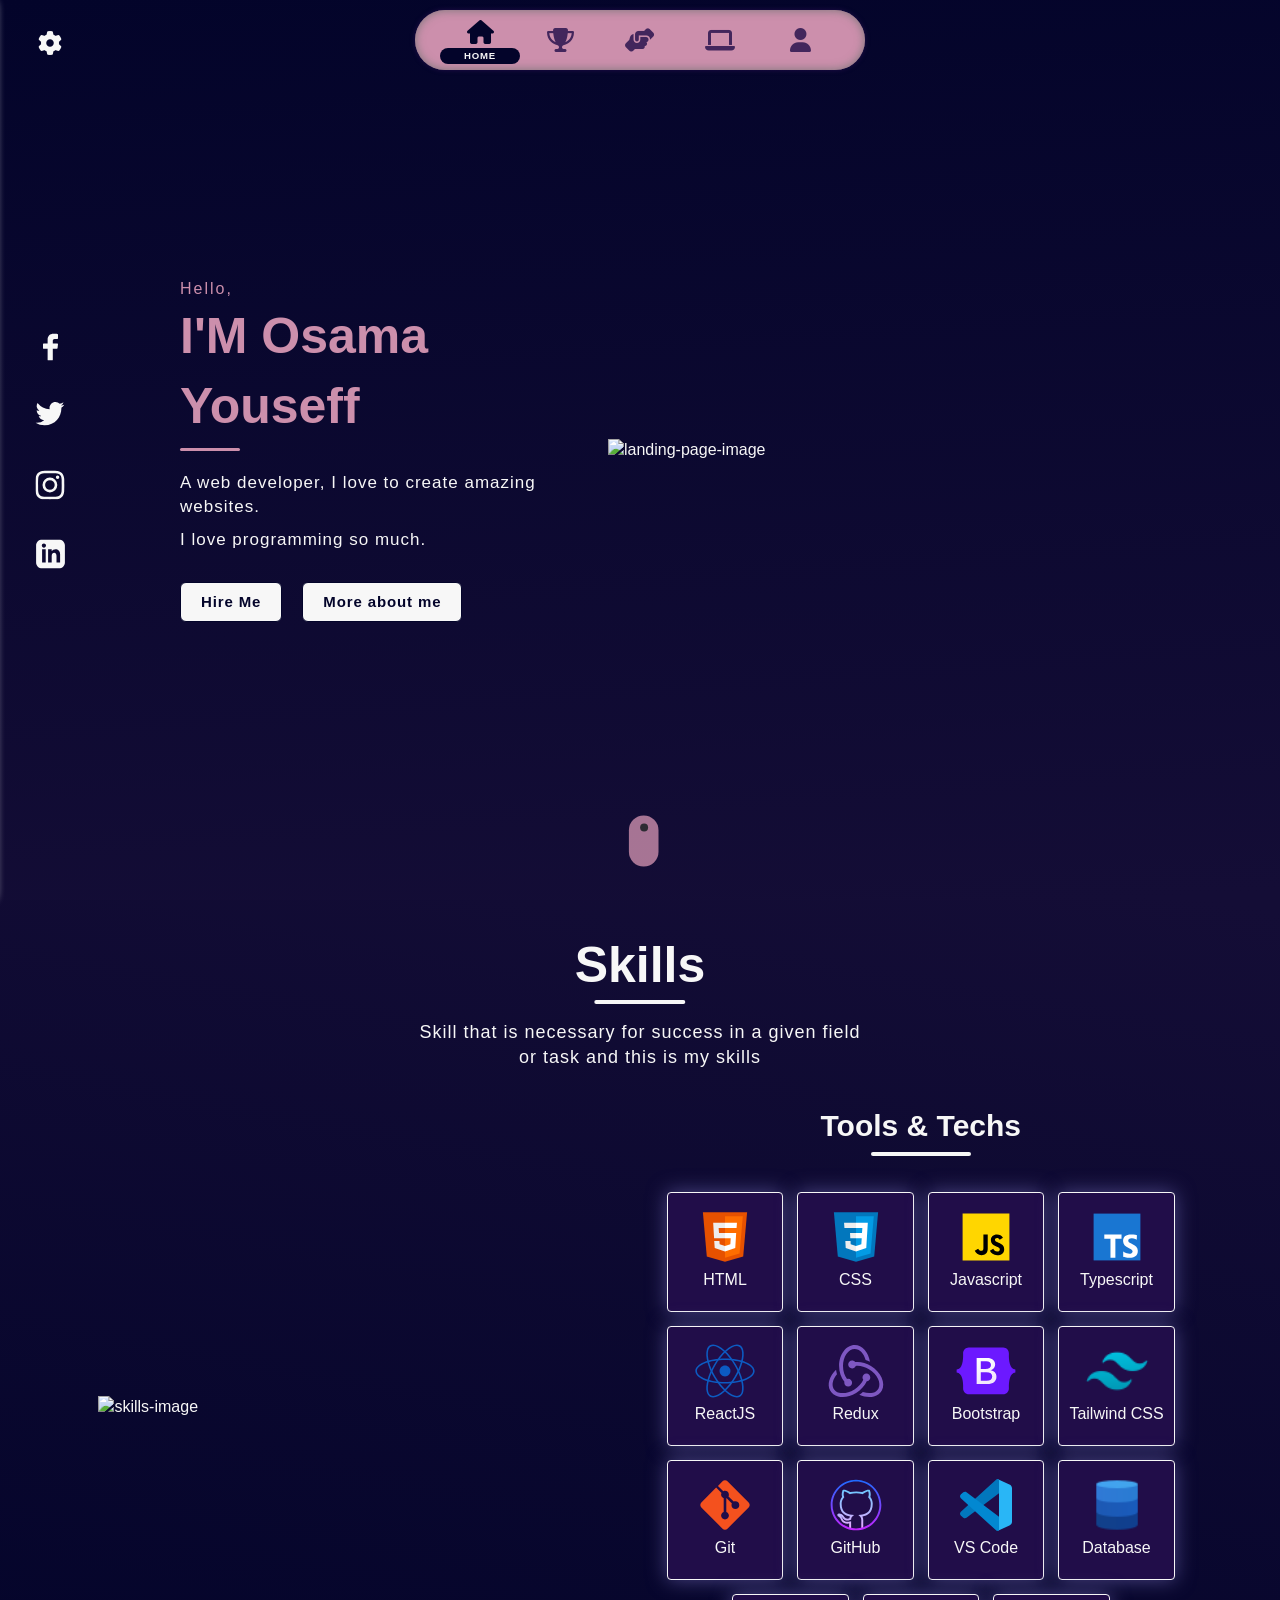
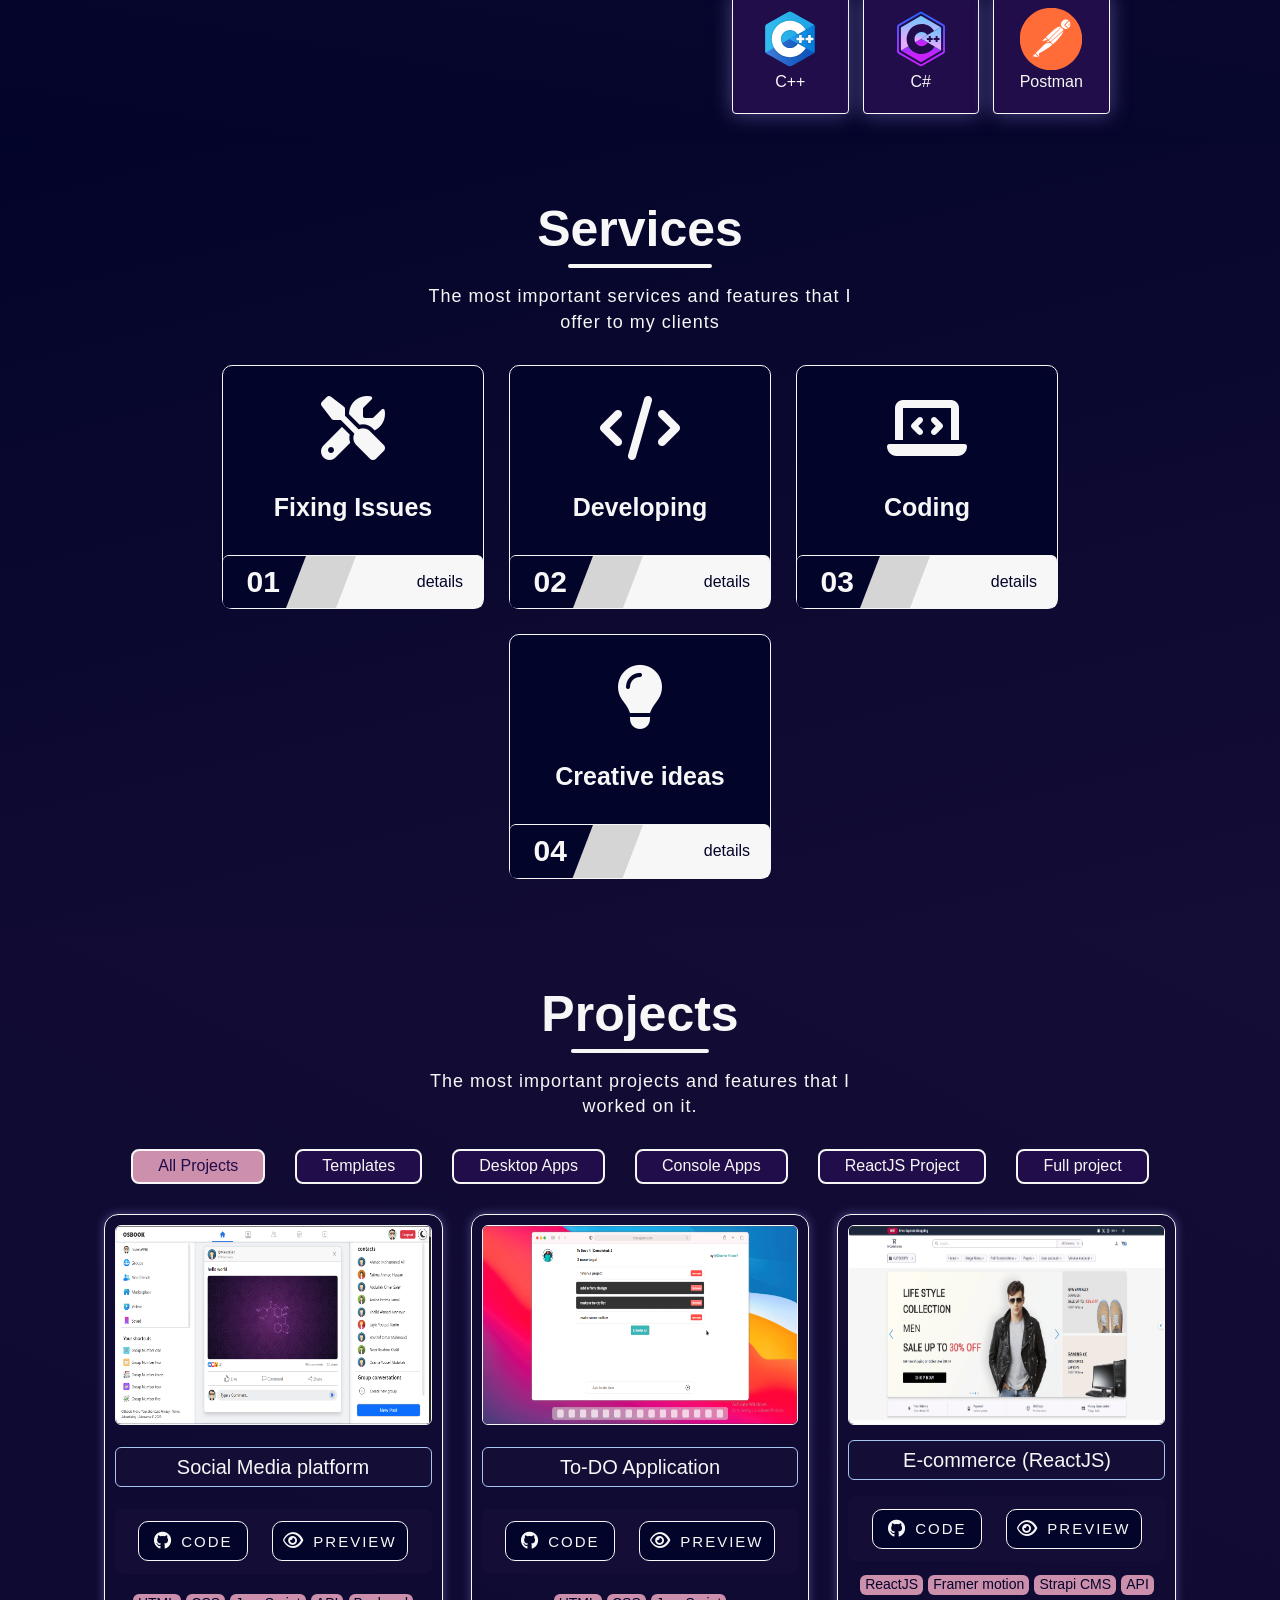
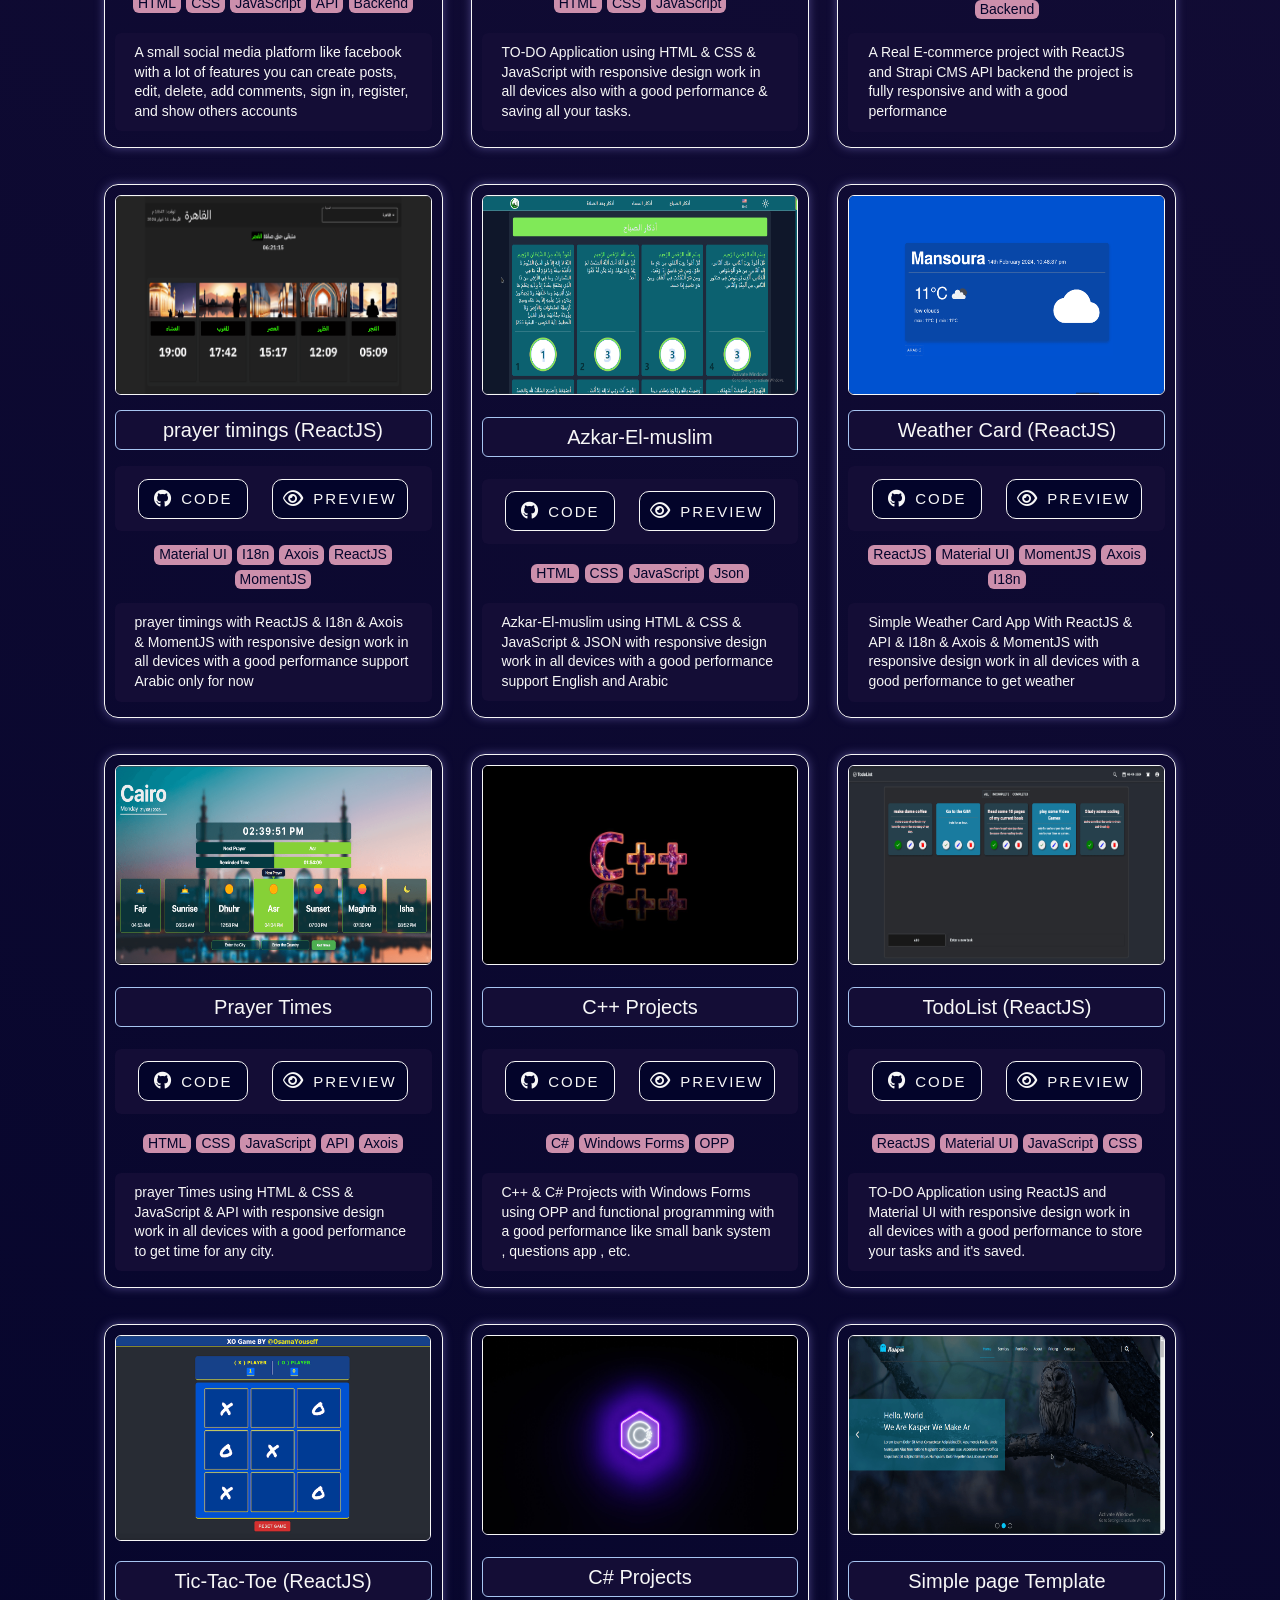
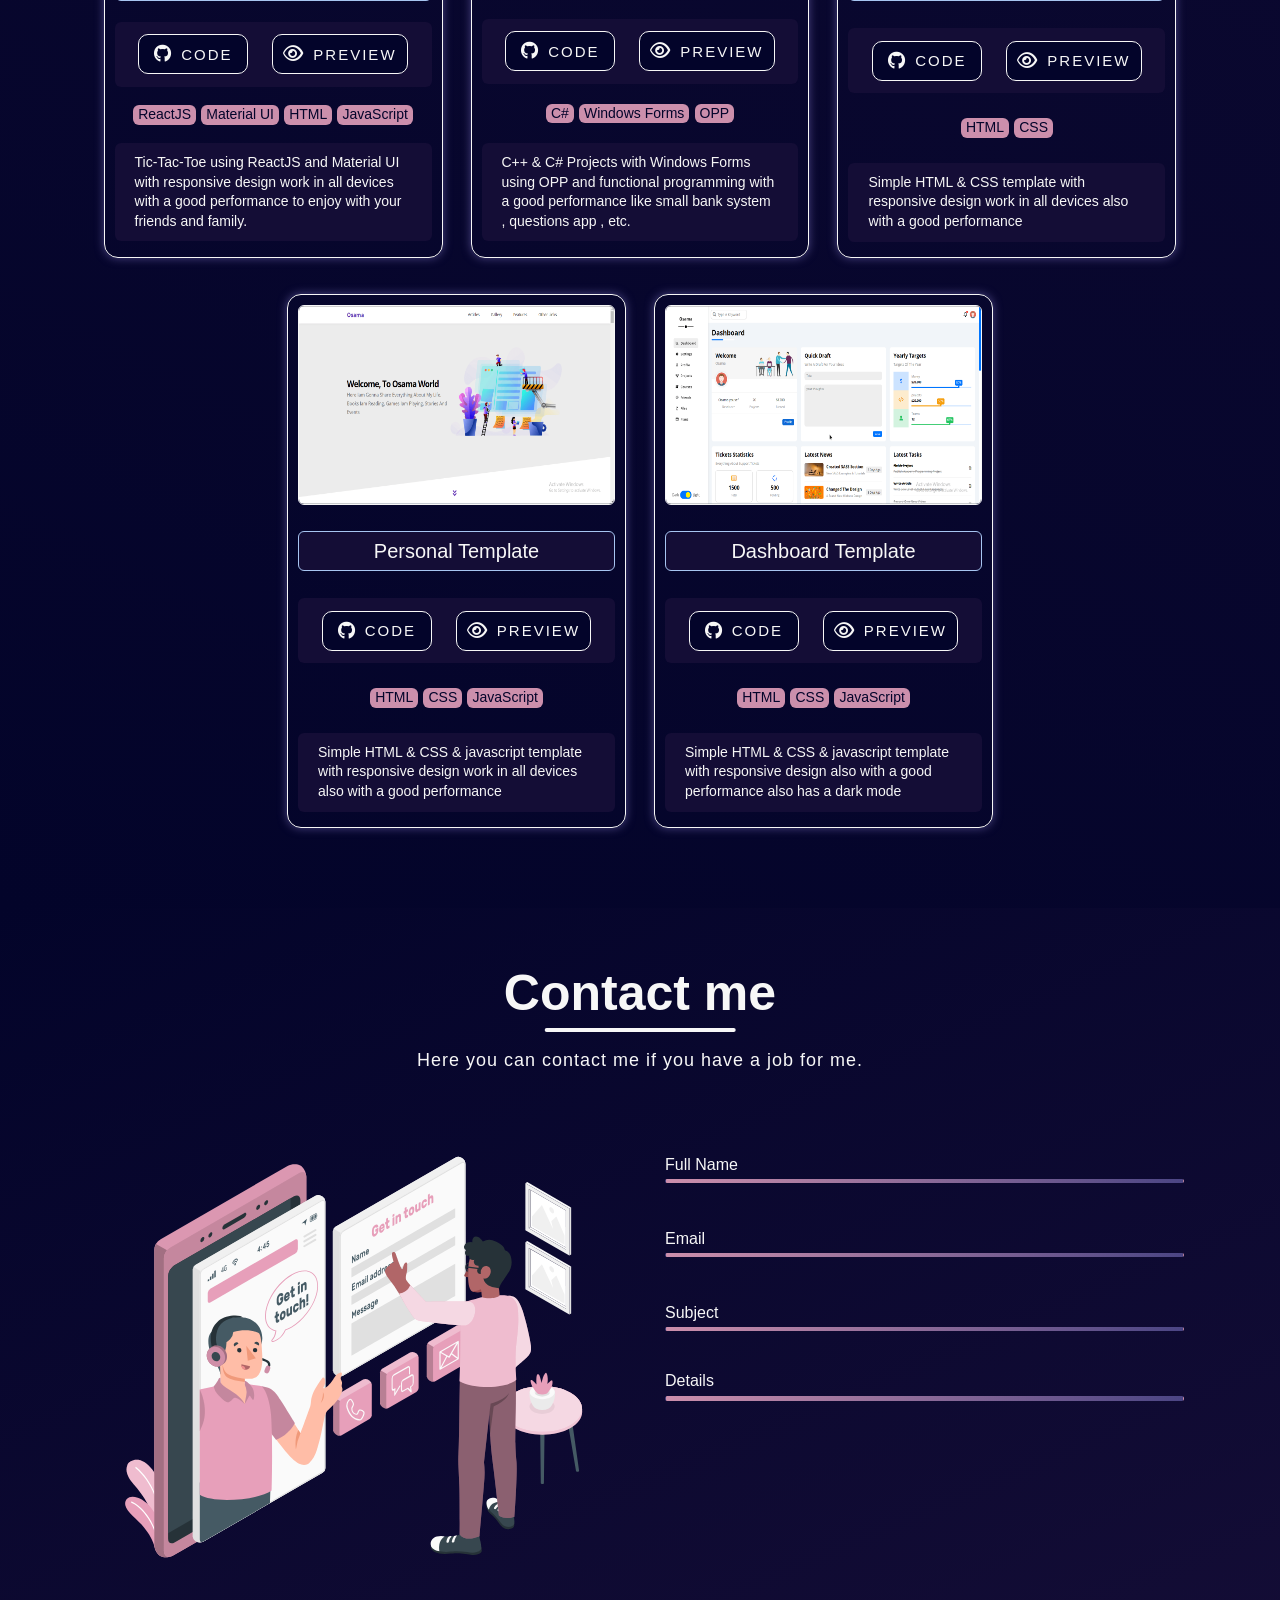
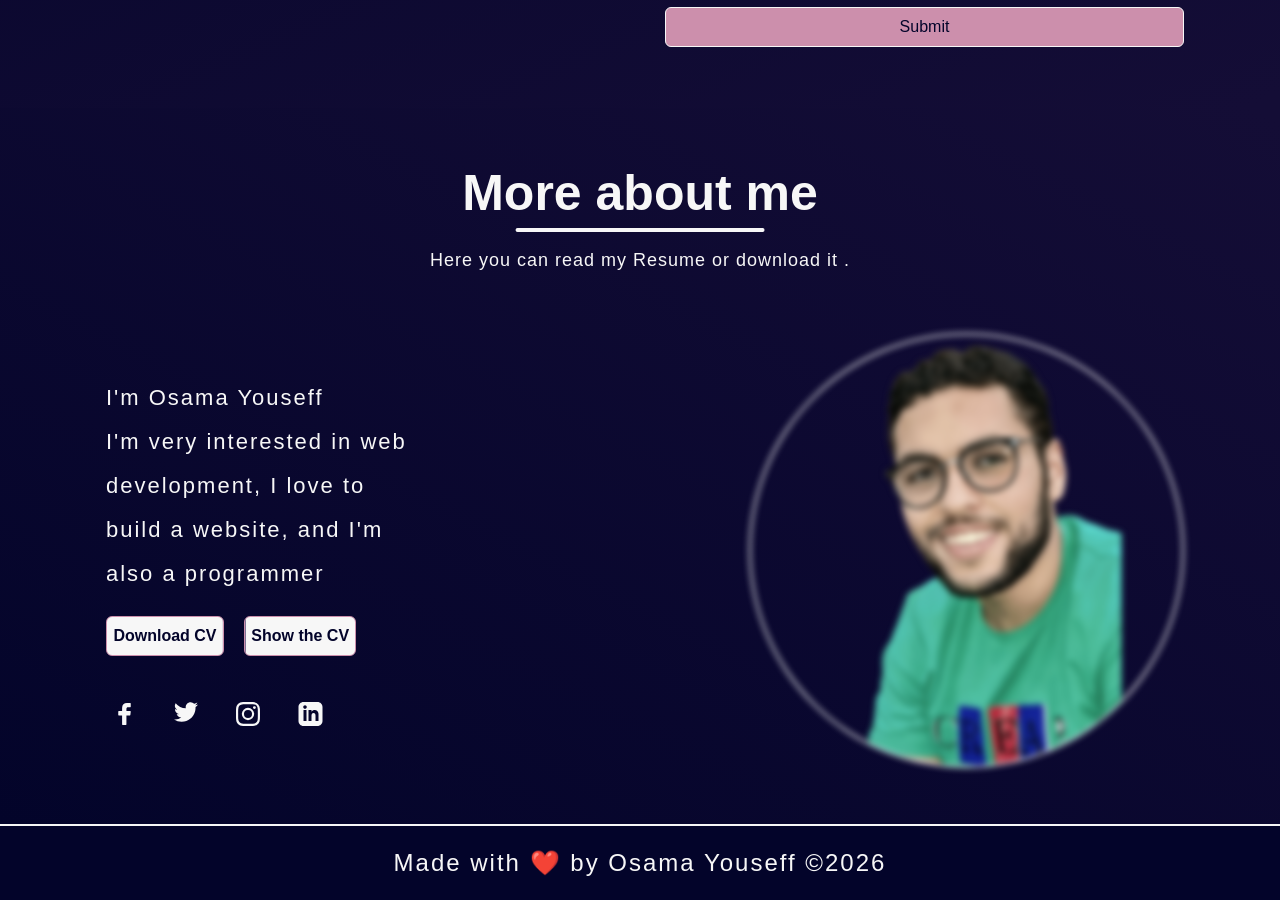
==== index.html @ 869ac26a "enhance design" ====
<!DOCTYPE html>
<html lang="en">

<head>
  <meta charset="UTF-8" />
  <meta http-equiv="X-UA-Compatible" content="IE=edge" />
  <meta name="viewport" content="width=device-width, initial-scale=1.0" />
  <meta name="description"
    content="osama yousef 's portfolio website where i share my projects and links about software development " />
  <!--  importing online modules  -->
  <!-- Google  -->
  <link rel="preconnect" href="https://fonts.googleapis.com" />
  <link rel="preconnect" href="https://fonts.gstatic.com" crossorigin />
  <link href="https://fonts.googleapis.com/css2?family=Oswald:wght@200;300;400;500;600;700&display=swap"
    rel="stylesheet" />
  <!--//  Google  //-->

  <!--  font awesome  -->
  <link rel="stylesheet" href="https://cdnjs.cloudflare.com/ajax/libs/font-awesome/6.2.1/css/all.min.css"
    integrity="sha512-MV7K8+y+gLIBoVD59lQIYicR65iaqukzvf/nwasF0nqhPay5w/9lJmVM2hMDcnK1OnMGCdVK+iQrJ7lzPJQd1w=="
    crossorigin="anonymous" referrerpolicy="no-referrer" />
  <!--//  font awesome  //-->
  <!--//  importing online modules  //-->

  <!-- logo icon  -->
  <link rel="icon" type="image/png" sizes="32x32" href="images/logo.png" />
  <!--// logo icon  //-->

  <!--  importing local modules  -->
  <link rel="stylesheet" href="css/normalize.css" />
  <link rel="stylesheet" href="css/framework.css" />
  <!-- <link rel="stylesheet" href="css/style.css" /> -->
  <link rel="stylesheet" href="css/style_minfired.css" />
  <!--// importing local modules  //-->
  <title>Osama Youseff's portfolio</title>
</head>

<body>
  <!-- landing page-sec -->
  <div class="landing-page section p-relative d-flex" id="side-bar">
    <!-- nav-sec -->
    <nav class="move ar">
      <ul>
        <li class="list active" side-bar>
          <a href="#side-bar">
            <span class="icon"><i class="fa-solid fa-house"></i></span>
            <span class="text" data-en="Home" data-ar="الرئيسية">Home</span>
          </a>
        </li>
        <li class="list" skills-sec>
          <a href="#skills-sec">
            <span class="icon"><i class="fa-solid fa-trophy"></i></span>
            <span class="text" data-en="Skills" data-ar="المهارات">Skills</span>
          </a>
        </li>
        <li class="list" Services>
          <a href="#services">
            <span class="icon"><i class="fa-solid fa-handshake-angle"></i></span>
            <span class="text" data-en="Services" data-ar="الخدمات">Services</span>
          </a>
        </li>
        <li class="list" projects-sec>
          <a href="#projects-sec">
            <span class="icon"><i class="fa-solid fa-laptop"></i></span>
            <span class="text" data-en="Projects" data-ar="المشاريع">Projects</span>
          </a>
        </li>
        <li class="list" Contact-sec>
          <a href="#Contact-sec">
            <span class="icon"><i class="fa-solid fa-user"></i></span>
            <span class="text" data-en="Contact me" data-ar="تواصل معي">Contact me</span>
          </a>
        </li>
        <div class="indicator"></div>
      </ul>
    </nav>
    <!--// nav-sec //-->
    <!-- side-bar-sec -->
    <div class="side-bar p-relative rad-10 center-flex p-10 gap-10" id="side-bar">
      <div class="social ar">
        <a class="rad-10 center-flex" target="_blank" href="https://www.facebook.com/profile.php?id=100063748914252">
          <svg xmlns="http://www.w3.org/2000/svg" viewBox="0 0 50 50" width="25" height="24">
            <path
              d="M32,11h5c0.552,0,1-0.448,1-1V3.263c0-0.524-0.403-0.96-0.925-0.997C35.484,2.153,32.376,2,30.141,2C24,2,20,5.68,20,12.368 V19h-7c-0.552,0-1,0.448-1,1v7c0,0.552,0.448,1,1,1h7v19c0,0.552,0.448,1,1,1h7c0.552,0,1-0.448,1-1V28h7.222 c0.51,0,0.938-0.383,0.994-0.89l0.778-7C38.06,19.518,37.596,19,37,19h-8v-5C29,12.343,30.343,11,32,11z" />
          </svg>
          <span data-en="FaceBook" data-ar="فيسبوك">FaceBook</span>
        </a>
        <a class="rad-10 center-flex" target="_blank" href="https://twitter.com/Osama3de">
          <svg width="25" height="24" xmlns="http://www.w3.org/2000/svg">
            <path
              d="M24 2.557a9.83 9.83 0 01-2.828.775A4.932 4.932 0 0023.337.608a9.864 9.864 0 01-3.127 1.195A4.916 4.916 0 0016.616.248c-3.179 0-5.515 2.966-4.797 6.045A13.978 13.978 0 011.671 1.149a4.93 4.93 0 001.523 6.574 4.903 4.903 0 01-2.229-.616c-.054 2.281 1.581 4.415 3.949 4.89a4.935 4.935 0 01-2.224.084 4.928 4.928 0 004.6 3.419A9.9 9.9 0 010 17.54a13.94 13.94 0 007.548 2.212c9.142 0 14.307-7.721 13.995-14.646A10.025 10.025 0 0024 2.557z"
              fill="#4C545C" fill-rule="nonzero" />
          </svg>
          <span data-en="Twitter" data-ar="تويتر">Twitter</span>
        </a>
        <a class="rad-10 center-flex" target="_blank" href="https://www.instagram.com/osamaa_youseff2/">
          <svg width="25" height="24" xmlns="http://www.w3.org/2000/svg">
            <path
              d="M12 2.163c3.204 0 3.584.012 4.85.07 3.252.148 4.771 1.691 4.919 4.919.058 1.265.069 1.645.069 4.849 0 3.205-.012 3.584-.069 4.849-.149 3.225-1.664 4.771-4.919 4.919-1.266.058-1.644.07-4.85.07-3.204 0-3.584-.012-4.849-.07-3.26-.149-4.771-1.699-4.919-4.92-.058-1.265-.07-1.644-.07-4.849 0-3.204.013-3.583.07-4.849.149-3.227 1.664-4.771 4.919-4.919 1.266-.057 1.645-.069 4.849-.069zM12 0C8.741 0 8.333.014 7.053.072 2.695.272.273 2.69.073 7.052.014 8.333 0 8.741 0 12c0 3.259.014 3.668.072 4.948.2 4.358 2.618 6.78 6.98 6.98C8.333 23.986 8.741 24 12 24c3.259 0 3.668-.014 4.948-.072 4.354-.2 6.782-2.618 6.979-6.98.059-1.28.073-1.689.073-4.948 0-3.259-.014-3.667-.072-4.947-.196-4.354-2.617-6.78-6.979-6.98C15.668.014 15.259 0 12 0zm0 5.838a6.162 6.162 0 100 12.324 6.162 6.162 0 000-12.324zM12 16a4 4 0 110-8 4 4 0 010 8zm6.406-11.845a1.44 1.44 0 100 2.881 1.44 1.44 0 000-2.881z"
              fill="#4C545C" fill-rule="nonzero" />
          </svg>
          <span data-en="Instagram" data-ar="انستجرام">Instagram</span>
        </a>
        <a class="rad-10 center-flex" target="_blank" href="https://www.linkedin.com/in/osama-youseff-5341a3224/">
          <svg xmlns="http://www.w3.org/2000/svg" width="25" height="24" viewBox="0 0 24 24">
            <path
              d="M19 0h-14c-2.761 0-5 2.239-5 5v14c0 2.761 2.239 5 5 5h14c2.762 0 5-2.239 5-5v-14c0-2.761-2.238-5-5-5zm-11 19h-3v-11h3v11zm-1.5-12.268c-.966 0-1.75-.79-1.75-1.764s.784-1.764 1.75-1.764 1.75.79 1.75 1.764-.783 1.764-1.75 1.764zm13.5 12.268h-3v-5.604c0-3.368-4-3.113-4 0v5.604h-3v-11h3v1.765c1.396-2.586 7-2.777 7 2.476v6.759z" />
          </svg>
          <span data-en="Linkedin" data-ar="لينكد إن">Linkedin</span>
        </a>
      </div>
    </div>
    <!--// side-bar-sec //-->
    <!-- content-sec -->
    <div class="content p-relative w-full">
      <!-- hi-sec -->
      <div class="hi-sec en" id="hi-sec">
        <div class="container center-flex">
          <div class="txt p-20 p0-mobile w-half">
            <p class="mt-0 fs-19" data-en="Hello," data-ar="مرحبا،">Hello,</p>
            <h1 class="p-relative mt-0 mb-20 pb-10" data-en="I'M Osama Youseff" data-ar="أنا أسامة يوسف">I'M Osama
              Youseff
            </h1>
            <h2 class="mt-0 mb-10" data-en="A web developer, I love to create amazing websites."
              data-ar="مطور ويب، أحب إنشاء مواقع ويب مذهلة.">A web developer, I love to create amazing websites.</h2>
            <h2 class="mt-0 mb-30" data-en="I love programming so much." data-ar="أحب البرمجة كثيرًا.">I love
              programming
              so much.</h2>
            <div class="btns gap-20">
              <a href="#Contact-sec">
                <button class="hero-btn rad-6 fs-17" data-en="Hire Me" data-ar="قم بتوظيفى">Hire Me</button>
              </a>
              <a href="#more-about-me">
                <button class="hero-btn rad-6 fs-17" data-en="More about me" data-ar="المزيد عني">More about
                  me</button>
              </a>
            </div>
          </div>
          <div class="img-sec land-img p-relative rad-half w-half">
            <img src="images/landing1.svg" alt="landing-page-image" />
          </div>
        </div>
      </div>
      <!--// hi-sec //-->
    </div>
    <!--// content-sec //-->
    <!-- scroll animation  -->
    <div class="scroll">
      <div class="mouse"></div>
    </div>
    <!--// scroll animation  //-->
  </div>
  <!--// landing page-sec //-->

  <!-- skills-sec -->
  <div class="skills-sec section p-relative" id="skills-sec">
    <div class="container">
      <!-- main-heading -->
      <div class="main-heading w-full txt-c">
        <h1 class="p-relative c-white w-fit mt-0 mb-20" data-en="Skills" data-ar="المهارات">Skills</h1>
        <p class="mt-0 mb-30 w-half"
          data-en="Skill that is necessary for success in a given field or task and this is my skills"
          data-ar="المهارة الضرورية للنجاح في مجال أو مهمة معينة وهذه هي مهاراتي">Skill that is necessary for success in
          a
          given field or task and this is my skills</p>
      </div>
      <!--// main-heading //-->
      <div class="skills between-flex">
        <div class="image ski-img">
          <img src="images/skills1.svg" alt="skills-image" />
        </div>
        <div class="tools">
          <div class="head">
            <h2 data-en="Tools & Techs" data-ar="الأدوات والتقنيات">Tools & Techs</h2>
          </div>
          <div class="tools-box">
            <div class="tool">
              <img src="images/html-c.svg" alt="html-logo" />
              <p>HTML</p>
            </div>
            <div class="tool">
              <img src="images/css-c.svg" alt="css-logo" />
              <p>CSS</p>
            </div>
            <div class="tool">
              <img src="images/javascript-c.svg" alt="javascript-logo" />
              <p>Javascript</p>
            </div>
            <div class="tool">
              <img src="images/typescript.svg" alt="typescript-logo" />
              <p>Typescript</p>
            </div>
            <div class="tool">
              <img src="images/reactjs.svg" alt="reactjs-logo" />
              <p>ReactJS</p>
            </div>
            <div class="tool">
              <img src="images/redux.svg" alt="redux-logo" />
              <p>Redux</p>
            </div>
            <div class="tool">
              <img src="images/bootstrap.svg" alt="bootstrap-logo" />
              <p>Bootstrap</p>
            </div>
            <div class="tool">
              <img src="images/tailwind-css-c.png" alt="tailwind-css-logo" />
              <p>Tailwind CSS</p>
            </div>
            <div class="tool">
              <img src="images/git-c.svg" alt="Git-logo" />
              <p>Git</p>
            </div>
            <div class="tool">
              <img src="images/github.svg" alt="GitHub-logo" />
              <p>GitHub</p>
            </div>
            <div class="tool">
              <img src="images/vs-code-c.svg" alt="vs-code-logo" />
              <p>VS Code</p>
            </div>
            <div class="tool">
              <img src="images/database-c.png" alt="database-logo" />
              <p>Database</p>
            </div>
            <div class="tool">
              <img src="images/cpp-c.svg" alt="cpp-logo" />
              <p>C++</p>
            </div>
            <div class="tool">
              <img src="images/cSharp-c.svg" alt="cSharp-logo" />
              <p>C#</p>
            </div>
            <div class="tool">
              <img src="images/postman-c.svg" alt="postman-logo" />
              <p>Postman</p>
            </div>
          </div>
        </div>
      </div>
    </div>
  </div>

  <!--// skills-sec //-->

  <!-- serveries-sec -->
  <div class="serveries-sec section p-relative" id="services">
    <div class="container">
      <!-- main-heading -->
      <div class="main-heading w-full txt-c">
        <h1 class="p-relative c-white w-fit mt-0 mb-20" data-en="Services" data-ar="الخدمات">Services</h1>
        <p class="mt-0 mb-30 w-half" data-en="The most important services and features that I offer to my clients"
          data-ar="أهم الخدمات والميزات التي أقدمها لعملائي">The most important services and features that I offer to my
          clients</p>
      </div>
      <!--// main-heading //-->
      <div class="services">
        <div class="box">
          <i class="fas fa-tools fa-4x"></i>
          <p data-en="Fixing Issues" data-ar="إصلاح المشاكل">Fixing Issues</p>
          <div class="more-details">
            <a href="#" data-en="details" data-ar="تفاصيل">details</a>
          </div>
        </div>
        <div class="box">
          <i class="fa-solid fa-code fa-4x"></i>
          <p data-en="Developing" data-ar="تطوير">Developing</p>
          <div class="more-details">
            <a href="#" data-en="details" data-ar="تفاصيل">details</a>
          </div>
        </div>
        <div class="box">
          <i class="fas fa-laptop-code fa-4x"></i>
          <p data-en="Coding" data-ar="برمجة">Coding</p>
          <div class="more-details">
            <a href="#" data-en="details" data-ar="تفاصيل">details</a>
          </div>
        </div>
        <div class="box">
          <i class="fa-solid fa-lightbulb fa-4x"></i>
          <p data-en="Creative ideas" data-ar="أفكار إبداعية">Creative ideas</p>
          <div class="more-details">
            <a href="#" data-en="details" data-ar="تفاصيل">details</a>
          </div>
        </div>
      </div>
    </div>
  </div>

  <!--// serveries-sec //-->

  <!-- projects-sec -->
  <div class="projects-sec section p-relative" id="projects-sec">
    <div class="container">
      <!-- main-heading -->
      <div class="main-heading w-full txt-c">
        <h1 class="p-relative c-white w-fit mt-0 mb-20" data-en="Projects" data-ar="المشاريع">Projects</h1>
        <p class="mt-0 mb-30 w-half" data-en="The most important projects and features that I worked on it."
          data-ar="أهم المشاريع والميزات التي عملت عليها.">The most important projects and features that I worked on it.
        </p>
      </div>
      <!--// main-heading //-->
      <ul class="tabs">
        <li class="active" data-cate2="all" data-cate=".all" data-en="All Projects" data-ar="جميع المشاريع"
          class="active">All
          Projects</li>
        <li data-cate2="graphics" data-cate=".Template" data-en="Templates" data-ar="قوالب">Templates</li>
        <li data-cate2="website" data-cate=".Desktop-apps" data-en="Desktop Apps" data-ar="تطبيقات سطح المكتب">Desktop
          Apps
        </li>
        <li data-cate2="website" data-cate=".Console-apps" data-en="Console Apps" data-ar="تطبيقات الكونسول">
          Console
          Apps</li>
        <li data-cate2="website" data-cate=".ReactJS-project" data-en="ReactJS Project" data-ar="مشاريع رياكت">ReactJS
          Project
        </li>
        <li data-cate2="website" data-cate=".Full-project" data-en="Full project" data-ar="مشاريع كاملة">Full project
        </li>
      </ul>

      <!--projects-->
      <div class="projects">
        <div class="card all Full-project">
          <img src="images/social-media-light.png" alt="project-img" />
          <div class="title" data-en="Social Media platform" data-ar="منصة التواصل الاجتماعي">Social Media platform
          </div>
          <div class="links">
            <a target="_blank" class="no-preview" href="https://github.com/OsamaYouseff/social_media_platform">
              <i class="fa-brands fa-github none"></i>
              <span class="none" data-en="CODE" data-ar="الكود">CODE</span>
            </a>
            <a target="_blank" class="no-preview preview"
              href="https://social-media-platform-by-osama-yousef.netlify.app/">
              <i class="fa-regular fa-eye none"></i>
              <span class="none" data-en="PREVIEW" data-ar="معاينة">PREVIEW</span>
            </a>
          </div>
          <div class="tech">
            <span style="background-color: transparent; color: white;" class="tech-word" data-en="Techs :"
              data-ar="التقنيات :">Techs :</span>
            <span>HTML</span>
            <span>CSS</span>
            <span>JavaScript</span>
            <span>API</span>
            <span>Backend</span>
          </div>
          <div class="description"
            data-en="A small social media platform like facebook with a lot of features you can create posts, edit, delete, add comments, sign in, register, and show others accounts"
            data-ar="منصة تواصل اجتماعي صغيرة مثل الفيسبوك مع العديد من الميزات يمكنك إنشاء منشورات ، تحريرها ، حذفها ، إضافة تعليقات ، تسجيل الدخول ، التسجيل ، وعرض حسابات الآخرين">
            A small social media platform like facebook with a lot of features you can create posts, edit, delete, add
            comments,
            sign in, register, and show others accounts</div>
        </div>
        <div class="card all Full-project">
          <img src="images/to-do.png" alt="project-img" />
          <div class="title" data-en="To-DO Application" data-ar="تطبيق قائمة المهام">To-DO Application</div>
          <div class="links">
            <a target="_blank" class="no-preview" href="https://github.com/OsamaYouseff/TO_DO_List">
              <i class="fa-brands fa-github none"></i>
              <span class="none" data-en="CODE" data-ar="الكود">CODE</span>
            </a>
            <a target="_blank" class="no-preview preview" href="https://osamayouseff.github.io/TO_DO_List/">
              <i class="fa-regular fa-eye none"></i>
              <span class="none" data-en="PREVIEW" data-ar="معاينة">PREVIEW</span>
            </a>
          </div>
          <div class="tech">
            <span style="background-color: transparent; color: white;" class="tech-word" data-en="Techs :"
              data-ar="التقنيات :">Techs :</span>
            <span>HTML</span>
            <span>CSS</span>
            <span>JavaScript</span>
          </div>
          <div class="description"
            data-en="TO-DO Application using HTML & CSS & JavaScript with responsive design work in all devices also with a good performance & saving all your tasks."
            data-ar="تطبيق TO-DO باستخدام HTML و CSS و JavaScript مع تصميم متجاوب يعمل على جميع الأجهزة أيضًا مع أداء جيد وحفظ جميع مهامك.">
            TO-DO Application using HTML & CSS & JavaScript with responsive design work in all devices also with a good
            performance & saving all your tasks.</div>
        </div>
        <div class="card all Full-project ReactJS-project">
          <img src="images/e-commerce-project-light.png" alt="project-img" />
          <div class="title" data-en="E-commerce (ReactJS)" data-ar="التجارة الإلكترونية (ريأكت)">E-commerce (ReactJS)
          </div>
          <div class="links">
            <a target="_blank" class="no-preview" href="https://github.com/OsamaYouseff/e-commerce-project">
              <i class="fa-brands fa-github none"></i>
              <span class="none" data-en="CODE" data-ar="الكود">CODE</span>
            </a>
            <a target="_blank" class="no-preview preview" href="https://e-commerce-project-reactjs.web.app/">
              <i class="fa-regular fa-eye none"></i>
              <span class="none" data-en="PREVIEW" data-ar="معاينة">PREVIEW</span>
            </a>
          </div>
          <div class="tech">
            <span style="background-color: transparent; color: white;" class="tech-word" data-en="Techs :"
              data-ar="التقنيات :">Techs :</span>
            <span>ReactJS</span>
            <span>Framer motion</span>
            <span>Strapi CMS</span>
            <span>API</span>
            <span>Backend</span>
          </div>
          <div class="description"
            data-en="A Real E-commerce project with ReactJS and Strapi CMS API backend the project is fully responsive and with a good performance"
            data-ar="مشروع تجارة إلكترونية حقيقي باستخدام ReactJS و Strapi CMS API كجزء خلفي المشروع مستجيب تمامًا وبأداء جيد">
            A
            Real E-commerce project with ReactJS and Strapi CMS API backend the project is fully responsive and with a
            good
            performance</div>
        </div>
        <div class="card all Full-project ReactJS-project">
          <img src="images/prayer-timings-with-reactjs.png" alt="project-img" />
          <div class="title" data-en="prayer timings (ReactJS)" data-ar="أوقات الصلاة (ريأكت)">prayer timings
            (ReactJS)</div>
          <div class="links">
            <a target="_blank" class="no-preview" href="https://github.com/OsamaYouseff/Prayer-Time-with-ReactJS">
              <i class="fa-brands fa-github none"></i>
              <span class="none" data-en="CODE" data-ar="الكود">CODE</span>
            </a>
            <a target="_blank" class="no-preview preview" href="https://prayer-time-with-reactjs.netlify.app/">
              <i class="fa-regular fa-eye none"></i>
              <span class="none" data-en="PREVIEW" data-ar="معاينة">PREVIEW</span>
            </a>
          </div>
          <div class="tech">
            <span style="background-color: transparent; color: white;" class="tech-word" data-en="Techs :"
              data-ar="التقنيات :">Techs :</span>
            <span>Material UI</span>
            <span>I18n</span>
            <span>Axois</span>
            <span>ReactJS</span>
            <!-- <span>API</span> -->
            <span>MomentJS</span>
          </div>
          <div class="description"
            data-en="prayer timings with ReactJS & I18n & Axois & MomentJS with responsive design work in all devices with a good performance support Arabic only for now"
            data-ar="أوقات الصلاة باستخدام ReactJS & I18n & Axois & MomentJS مع تصميم مستجيب يعمل على جميع الأجهزة مع أداء جيد يدعم اللغة العربية فقط حالياً">
            prayer timings with ReactJS & I18n & Axois & MomentJS with responsive design work in all devices with a good
            performance support Arabic only for now</div>
        </div>
        <div class="card all Full-project">
          <img src="images/azkar.png" alt="project-img" />
          <div class="title" data-en="Azkar-El-muslim" data-ar="أذكار المسلم">Azkar-El-muslim</div>
          <div class="links">
            <a target="_blank" class="no-preview" href="https://github.com/OsamaYouseff/Azkar-El-muslim">
              <i class="fa-brands fa-github none"></i>
              <span class="none" data-en="CODE" data-ar="الكود">CODE</span>
            </a>
            <a target="_blank" class="no-preview preview"
              href="https://osamayouseff.github.io/Azkar-El-muslim/index.html">
              <i class="fa-regular fa-eye none"></i>
              <span class="none" data-en="PREVIEW" data-ar="معاينة">PREVIEW</span>
            </a>
          </div>
          <div class="tech">
            <span style="background-color: transparent; color: white;" class="tech-word" data-en="Techs :"
              data-ar="التقنيات :">Techs :</span>
            <span>HTML</span>
            <span>CSS</span>
            <span>JavaScript</span>
            <span>Json</span>
          </div>
          <div class="description"
            data-en="Azkar-El-muslim using HTML & CSS & JavaScript & JSON with responsive design work in all devices with a good performance support English and Arabic"
            data-ar="أذكار المسلم باستخدام HTML و CSS و JavaScript و JSON مع تصميم متجاوب يعمل على جميع الأجهزة بأداء جيد ودعم اللغتين الإنجليزية والعربية">
            Azkar-El-muslim using HTML & CSS & JavaScript & JSON with responsive design work in all devices with a good
            performance support English and Arabic</div>
        </div>
        <div class="card all Full-project ReactJS-project">
          <img src="images/weather-card-with reactjs.png" alt="project-img" />
          <div class="title" data-en="Weather Card (ReactJS)" data-ar="بطاقة الطقس (ريأكت)">Weather Card (ReactJS)
          </div>
          <div class="links">
            <a target="_blank" class="no-preview" href="https://github.com/OsamaYouseff/Weather-card-with-ReactJS">
              <i class="fa-brands fa-github none"></i>
              <span class="none" data-en="CODE" data-ar="الكود">CODE</span>
            </a>
            <a target="_blank" class="no-preview preview" href="https://weather-card-with-reactjs.netlify.app/">
              <i class="fa-regular fa-eye none"></i>
              <span class="none" data-en="PREVIEW" data-ar="معاينة">PREVIEW</span>
            </a>
          </div>
          <div class="tech">
            <span style="background-color: transparent; color: white;" class="tech-word" data-en="Techs :"
              data-ar="التقنيات :">Techs :</span>
            <span>ReactJS</span>
            <span>Material UI</span>
            <span>MomentJS</span>
            <!-- <span>API</span> -->
            <span>Axois</span>
            <span>I18n</span>
          </div>
          <div class="description"
            data-en="Simple Weather Card App With ReactJS & API & I18n & Axois & MomentJS with responsive design work in all devices with a good performance to get weather"
            data-ar="تطبيق بطاقة الطقس البسيط مع رياكت جي أس واجهة برمجة تطبيقات (API) و I18n و Axois و MomentJS مع تصميم متجاوب يعمل على جميع الأجهزة بأداء جيد للحصول على الطقس">
            Simple Weather Card App With ReactJS & API & I18n & Axois & MomentJS with responsive design work in all
            devices with
            a good performance to get weather</div>
        </div>
        <div class="card all Full-project">
          <img src="images/prayer-times.png" alt="project-img" />
          <div class="title" data-en="Prayer Times" data-ar="أوقات الصلاة">Prayer Times</div>
          <div class="links">
            <a target="_blank" class="no-preview" href="https://github.com/OsamaYouseff/prayer-times">
              <i class="fa-brands fa-github none"></i>
              <span class="none" data-en="CODE" data-ar="الكود">CODE</span>
            </a>
            <a target="_blank" class="no-preview preview" href="https://osamayouseff.github.io/prayer-times/">
              <i class="fa-regular fa-eye none"></i>
              <span class="none" data-en="PREVIEW" data-ar="معاينة">PREVIEW</span>
            </a>
          </div>
          <div class="tech">
            <span style="background-color: transparent; color: white;" class="tech-word" data-en="Techs :"
              data-ar="التقنيات :">Techs :</span>
            <span>HTML</span>
            <span>CSS</span>
            <span>JavaScript</span>
            <span>API</span>
            <span>Axois</span>
          </div>
          <div class="description"
            data-en="prayer Times using HTML & CSS & JavaScript & API with responsive design work in all devices with a good performance to get time for any city."
            data-ar="أوقات الصلاة باستخدام HTML و CSS و JavaScript و API مع تصميم متجاوب يعمل على جميع الأجهزة بأداء جيد للحصول على وقت الصلاة لأي مدينة.">
            prayer Times using HTML & CSS & JavaScript & API with responsive design work in all devices with a good
            performance
            to get time for any city.
          </div>
        </div>
        <div class="card all Full-project Console-apps">
          <img src="images/CPP_projects.jpg" alt="project-img" />
          <div class="title" data-en="C++ Projects" data-ar="مشاريع C++">C++ Projects</div>
          <div class="links">
            <a target="_blank" class="no-preview" href="https://github.com/OsamaYouseff/cpp_Projects">
              <i class="fa-brands fa-github none"></i>
              <span class="none" data-en="CODE" data-ar="الكود">CODE</span>
            </a>
            <a target="_blank" class="no-preview preview" href="https://github.com/OsamaYouseff/cpp_Projects">
              <i class="fa-regular fa-eye none"></i>
              <span class="none" data-en="PREVIEW" data-ar="معاينة">PREVIEW</span>
            </a>
          </div>
          <div class="tech">
            <span style="background-color: transparent; color: white;" class="tech-word" data-en="Techs :"
              data-ar="التقنيات :">Techs :</span>
            <span>C#</span>
            <span>Windows Forms</span>
            <span>OPP</span>
          </div>
          <div class="description"
            data-en="C++ & C# Projects with Windows Forms using OPP and functional programming with a good performance like small bank system , questions app , etc."
            data-ar="مشاريع C++ و C# باستخدام Windows Forms باستخدام OPP وبرمجة وظيفية بأداء جيد مثل نظام البنك الصغير ، تطبيق الأسئلة ، إلخ.">
            C++ & C# Projects with Windows Forms using OPP and functional programming with a good performance like small
            bank
            system , questions app , etc.</div>
        </div>
        <div class="card all Full-project ReactJS-project">
          <img src="images/TodoList-by-reactjs.png" alt="project-img" />
          <div class="title" data-en="TodoList (ReactJS)" data-ar="قائمة مهام (ريأكت)">TodoList (ReactJS)</div>
          <div class="links">
            <a target="_blank" class="no-preview" href="https://github.com/OsamaYouseff/TodoList-ReactJS">
              <i class="fa-brands fa-github none"></i>
              <span class="none" data-en="CODE" data-ar="الكود">CODE</span>
            </a>
            <a target="_blank" class="no-preview preview" href="https://todo-list-app-with-reactjs.netlify.app/">
              <i class="fa-regular fa-eye none"></i>
              <span class="none" data-en="PREVIEW" data-ar="معاينة">PREVIEW</span>
            </a>
          </div>
          <div class="tech">
            <span style="background-color: transparent; color: white;" class="tech-word" data-en="Techs :"
              data-ar="التقنيات :">Techs :</span>
            <span>ReactJS</span>
            <span>Material UI</span>
            <span>JavaScript</span>
            <span>CSS</span>
          </div>
          <div class="description"
            data-en="TO-DO Application using ReactJS and Material UI with responsive design work in all devices with a good performance to store your tasks and it's saved."
            data-ar="تطبيق قائمة المهام باستخدام ReactJS و Material UI مع تصميم متجاوب يعمل على جميع الأجهزة بأداء جيد لتخزين مهامك وتم حفظها.">
            TO-DO Application using ReactJS and Material UI with responsive design work in all devices with a good
            performance
            to store your tasks and it's saved.</div>
        </div>
        <div class="card all Full-project ReactJS-project">
          <img src="images/tictactoe-with-reactjs.png" alt="project-img" />
          <div class="title" data-en="Tic-Tac-Toe (ReactJS)" data-ar="لعبة أكس وأو (ريأكت)">Tic-Tac-Toe (ReactJS)
          </div>
          <div class="links">
            <a target="_blank" class="no-preview" href="https://github.com/OsamaYouseff/Tic-Tac-Toe-Game-with-ReactJS">
              <i class="fa-brands fa-github none"></i>
              <span class="none" data-en="CODE" data-ar="الكود">CODE</span>
            </a>
            <a target="_blank" class="no-preview preview" href="https://tic-tac-toe-with-reactjs-reducer.netlify.app/">
              <i class="fa-regular fa-eye none"></i>
              <span class="none" data-en="PREVIEW" data-ar="معاينة">PREVIEW</span>
            </a>
          </div>
          <div class="tech">
            <span style="background-color: transparent; color: white;" class="tech-word" data-en="Techs :"
              data-ar="التقنيات :">Techs :</span>
            <span>ReactJS</span>
            <span>Material UI</span>
            <span>HTML</span>
            <span>JavaScript</span>
          </div>
          <div class="description"
            data-en="Tic-Tac-Toe using ReactJS and Material UI with responsive design work in all devices with a good performance to enjoy with your friends and family."
            data-ar="لعبة أكس وأو باستخدام ReactJS و Material UI مع تصميم متجاوب يعمل على جميع الأجهزة بأداء جيد للاستمتاع مع أصدقائك وعائلتك.">
            Tic-Tac-Toe using ReactJS and Material UI with responsive design work in all devices with a good performance
            to
            enjoy with your friends and family.</div>
        </div>
        <div class="card all Full-project Desktop-apps">
          <img src="images/cSharp_projects.jpg" alt="project-img" />
          <div class="title" data-en="C# Projects" data-ar="مشاريع سي شارب">C# Projects</div>
          <div class="links">
            <a target="_blank" class="no-preview" href="https://github.com/OsamaYouseff/C_Sharp_Projects">
              <i class="fa-brands fa-github none"></i>
              <span class="none" data-en="CODE" data-ar="الكود">CODE</span>
            </a>
            <a target="_blank" class="no-preview preview" href="https://github.com/OsamaYouseff/C_Sharp_Projects">
              <i class="fa-regular fa-eye none"></i>
              <span class="none" data-en="PREVIEW" data-ar="معاينة">PREVIEW</span>
            </a>
          </div>
          <div class="tech">
            <span style="background-color: transparent; color: white;" class="tech-word" data-en="Techs :"
              data-ar="التقنيات :">Techs :</span>
            <span>C#</span>
            <span>Windows Forms</span>
            <span>OPP</span>
          </div>
          <div class="description"
            data-en="C++ & C# Projects with Windows Forms using OPP and functional programming with a good performance like small bank system , questions app , etc."
            data-ar="مشاريع C++ و C# باستخدام Windows Forms باستخدام OPP وبرمجة وظيفية بأداء جيد مثل نظام البنك الصغير ، تطبيق الأسئلة ، إلخ.">
            C++ & C# Projects with Windows Forms using OPP and functional programming with a good performance like small
            bank
            system , questions app , etc.</div>
        </div>
        <div class="card all Template">
          <img src="images/template-2.png" alt="project-img" />
          <div class="title" data-en="Simple page Template" data-ar="قالب لصفحة بسيطة">Simple page Template</div>
          <div class="links">
            <a target="_blank" class="no-preview" href="https://github.com/OsamaYouseff/second-template">
              <i class="fa-brands fa-github"></i>
              <span data-en="CODE" data-ar="الكود">CODE</span>
            </a>
            <a target="_blank" class="no-preview preview" href="https://osamayouseff.github.io/second-template/">
              <i class="fa-regular fa-eye none"></i>
              <span class="none" data-en="PREVIEW" data-ar="معاينة">PREVIEW</span>
            </a>
          </div>
          <div class="tech">
            <span style="background-color: transparent; color: white;" class="tech-word" data-en="Techs :"
              data-ar="التقنيات :">Techs :</span>
            <span>HTML</span>
            <span>CSS</span>
          </div>
          <div class="description"
            data-en="Simple HTML & CSS template with responsive design work in all devices also with a good performance"
            data-ar="قالب بسيط من HTML و CSS مع تصميم متجاوب يعمل على جميع الأجهزة بأداء جيد أيضًا">Simple HTML & CSS
            template
            with responsive design work in all devices also with a good performance</div>
        </div>
        <div class="card all Template">
          <img src="images/template-3.png" alt="project-img" />
          <div class="title" data-en="Personal Template" data-ar="قالب لملف شخصى ">Personal Template</div>
          <div class="links">
            <a target="_blank" class="no-preview" href="https://github.com/OsamaYouseff/third-template">
              <i class="fa-brands fa-github none"></i>
              <span class="none" data-en="CODE" data-ar="الكود">CODE</span>
            </a>
            <a target="_blank" class="no-preview preview" href="https://osamayouseff.github.io/third-template/">
              <i class="fa-regular fa-eye none"></i>
              <span class="none" data-en="PREVIEW" data-ar="معاينة">PREVIEW</span>
            </a>
          </div>
          <div class="tech">
            <span style="background-color: transparent; color: white;" class="tech-word" data-en="Techs :"
              data-ar="التقنيات :">Techs :</span>
            <span>HTML</span>
            <span>CSS</span>
            <span>JavaScript</span>
          </div>
          <div class="description"
            data-en="Simple HTML & CSS & javascript template with responsive design work in all devices also with a good performance"
            data-ar="قالب بسيط من HTML و CSS و javascript مع تصميم متجاوب يعمل على جميع الأجهزة بأداء جيد أيضًا">Simple
            HTML &
            CSS & javascript template with responsive design work in all devices also with a good performance</div>
        </div>
        <div class="card all Template">
          <img src="images/template-4.png" alt="project-img" />
          <div class="title" data-en="Dashboard Template" data-ar="قالب لوحة التحكم">Dashboard Template</div>
          <div class="links">
            <a target="_blank" class="no-preview" href="https://github.com/OsamaYouseff/Fourth-template">
              <i class="fa-brands fa-github none"></i>
              <span class="none" data-en="CODE" data-ar="الكود">CODE</span>
            </a>
            <a target="_blank" class="no-preview preview" href="https://osamayouseff.github.io/Fourth-template/">
              <i class="fa-regular fa-eye none"></i>
              <span class="none" data-en="PREVIEW" data-ar="معاينة">PREVIEW</span>
            </a>
          </div>
          <div class="tech">
            <span style="background-color: transparent; color: white;" class="tech-word" data-en="Techs :"
              data-ar="التقنيات :">Techs :</span>
            <span>HTML</span>
            <span>CSS</span>
            <span>JavaScript</span>
          </div>
          <div class="description"
            data-en="Simple HTML & CSS & javascript template with responsive design also with a good performance also has a dark mode"
            data-ar="قالب بسيط من HTML و CSS و javascript مع تصميم متجاوب بأداء جيد ويحتوي أيضًا على وضع الظلام">Simple
            HTML &
            CSS & javascript template with responsive design also with a good performance also has a dark mode</div>
        </div>
      </div>
      <!--//projects //-->
    </div>
  </div>
  <!--// projects-sec //-->

  <!-- Contact me-sec -->
  <div class="Contact-sec section p-relative " id="Contact-sec">
    <div class="container">
      <!--main-heading-->
      <div class="main-heading w-full txt-c">
        <h1 class="p-relative c-white w-fit mt-0 mb-20" data-en="Contact me" data-ar="اتصل بي">اتصل بي</h1>
        <p class="mt-0 mb-30 w-half" data-en="Here you can contact me if you have a job for me."
          data-ar="هنا يمكنك الاتصال بي إذا كان لديك عمل لي.">هنا يمكنك الاتصال بي إذا كان لديك عمل لي.</p>
      </div>
      <!--// main-heading //-->
      <!-- contact -->
      <div class="contact between-flex">
        <div class="icon con-img">
          <img src="images/contact1.svg" alt="contact-image" />
        </div>
        <form action="https://formspree.io/f/mbjvgppg" method="POST" id="contact">
          <div class="box">
            <label for="name" data-en="name" data-ar="الاسم">الاسم</label>
            <input type="text" aria-labelledby="name" id="name" name="name" required="true" />
            <span data-en="Full Name" data-ar="الاسم الكامل">Full Name</span>
            <i></i>
          </div>
          <div class="box">
            <label for="email" data-en="email" data-ar="البريدالإلكتروني">البريد الإلكتروني</label>
            <input type="email" aria-labelledby="email" id="email" name="email" required="true" />
            <span data-en="Email" data-ar="البريدالإلكتروني">Full Name</span>
            <i></i>
          </div>
          <div class="box">
            <label for="subject" data-en="subject" data-ar="الموضوع">الموضوع</label>
            <input type="text" aria-labelledby="subject" id="subject" name="subject" required="true" />
            <span data-en="Subject" data-ar="الموضوع">Subject</span>
            <i></i>
          </div>
          <div class="box" style="margin-top: 30px">
            <!-- <txe type="text" required="true" /> -->
            <label for="details" data-en="details" data-ar="التفاصيل">التفاصيل</label>
            <textarea name="details" id="details" aria-labelledby="details" required="true"></textarea>
            <span data-en="Details" data-ar="التفاصيل">Details</span>
            <i></i>
          </div>
          <!-- <div class="box">
              <input type="button" value="Submit" required="true" />
            </div> -->
          <button class="submit-btn disabled" aria-label="submit" type="submit" data-en="Submit"
            data-ar="إرسال">إرسال</button>
        </form>
      </div>
      <!--// contact //-->
    </div>
  </div>

  <!--// Contact me-sec //-->

  <!-- CV-sec -->
  <div class="my-CV section p-relative ar" id="Contact-sec">
    <div class="container" id="more-about-me">
      <!--main-heading-->
      <div class="main-heading w-full txt-c">
        <h1 class="p-relative c-white w-fit mt-0 mb-20" data-en="More about me" data-ar="المزيد عني">المزيد عني</h1>
        <p class="mt-0 mb-30 w-half" data-en="Here you can read my Resume or download it ."
          data-ar="هنا يمكنك قراءة سيرتي الذاتية أو تحميلها.">هنا يمكنك قراءة سيرتي الذاتية أو تحميلها.</p>
      </div>

      <!--main-heading-->
      <!-- content of section -->
      <div class="content between-flex">
        <div class="resume">
          <div class="more-info">
            <p data-en="I'm Osama Youseff" data-ar="أنا أسامة يوسف">I'm Osama Youseff</p>
            <p data-en=" I'm very interested in web development, I love to build a website, and I'm also a programmer"
              data-ar="أنا مهتم جداً بتطوير الويب، أحب بناء المواقع، وأنا أيضاً مبرمج">أنا مهتم جداً بتطوير الويب، أحب
              بناء
              المواقع، وأنا أيضاً مبرمج</p>
          </div>

          <div class="btns">
            <a class="btn" href="https://drive.google.com/uc?export=download&id=1I9Sdg56IfJLblfg_hrMPHAHE4rerDbNE"
              data-en="Download CV" data-ar="تحميل السيرة الذاتية">تحميل السيرة الذاتية</a>
            <a class="btn" href="https://1drv.ms/b/s!Ar7mAkQbzgr5glJ4KF6miKh_-YS9?e=Bb62Tx" target="_blank"
              data-en="Show the CV" data-ar="عرض السيرة الذاتية">عرض السيرة الذاتية</a>
          </div>

          <div class="social-media center-flex">
            <a id="FACEBOOK" aria-label="my facebook profile link" class="rad-10 center-flex" target="_blank"
              href="https://www.facebook.com/profile.php?id=100063748914252">
              <svg xmlns="http://www.w3.org/2000/svg" viewBox="0 0 50 50" width="25 " height="24">
                <path
                  d="M32,11h5c0.552,0,1-0.448,1-1V3.263c0-0.524-0.403-0.96-0.925-0.997C35.484,2.153,32.376,2,30.141,2C24,2,20,5.68,20,12.368 V19h-7c-0.552,0-1,0.448-1,1v7c0,0.552,0.448,1,1,1h7v19c0,0.552,0.448,1,1,1h7c0.552,0,1-0.448,1-1V28h7.222 c0.51,0,0.938-0.383,0.994-0.89l0.778-7C38.06,19.518,37.596,19,37,19h-8v-5C29,12.343,30.343,11,32,11z" />
              </svg>
            </a>
            <a id="TWITTER" aria-label="my twitter profile link" class="rad-10 center-flex" target="_blank"
              href="https://twitter.com/Osama3de"><svg width="25" height="24" xmlns="http://www.w3.org/2000/svg">
                <path
                  d="M24 2.557a9.83 9.83 0 01-2.828.775A4.932 4.932 0 0023.337.608a9.864 9.864 0 01-3.127 1.195A4.916 4.916 0 0016.616.248c-3.179 0-5.515 2.966-4.797 6.045A13.978 13.978 0 011.671 1.149a4.93 4.93 0 001.523 6.574 4.903 4.903 0 01-2.229-.616c-.054 2.281 1.581 4.415 3.949 4.89a4.935 4.935 0 01-2.224.084 4.928 4.928 0 004.6 3.419A9.9 9.9 0 010 17.54a13.94 13.94 0 007.548 2.212c9.142 0 14.307-7.721 13.995-14.646A10.025 10.025 0 0024 2.557z"
                  fill="#4C545C" fill-rule="nonzero" />
              </svg>
            </a>
            <a id="INSTAGRAM" aria-label="my instagram profile link" class="rad-10 center-flex" target="_blank"
              href="https://www.instagram.com/osamaa_youseff2/"><svg width="25" height="24"
                xmlns="http://www.w3.org/2000/svg">
                <path
                  d="M12 2.163c3.204 0 3.584.012 4.85.07 3.252.148 4.771 1.691 4.919 4.919.058 1.265.069 1.645.069 4.849 0 3.205-.012 3.584-.069 4.849-.149 3.225-1.664 4.771-4.919 4.919-1.266.058-1.644.07-4.85.07-3.204 0-3.584-.012-4.849-.07-3.26-.149-4.771-1.699-4.919-4.92-.058-1.265-.07-1.644-.07-4.849 0-3.204.013-3.583.07-4.849.149-3.227 1.664-4.771 4.919-4.919 1.266-.057 1.645-.069 4.849-.069zM12 0C8.741 0 8.333.014 7.053.072 2.695.272.273 2.69.073 7.052.014 8.333 0 8.741 0 12c0 3.259.014 3.668.072 4.948.2 4.358 2.618 6.78 6.98 6.98C8.333 23.986 8.741 24 12 24c3.259 0 3.668-.014 4.948-.072 4.354-.2 6.782-2.618 6.979-6.98.059-1.28.073-1.689.073-4.948 0-3.259-.014-3.667-.072-4.947-.196-4.354-2.617-6.78-6.979-6.98C15.668.014 15.259 0 12 0zm0 5.838a6.162 6.162 0 100 12.324 6.162 6.162 0 000-12.324zM12 16a4 4 0 110-8 4 4 0 010 8zm6.406-11.845a1.44 1.44 0 100 2.881 1.44 1.44 0 000-2.881z"
                  fill="#4C545C" fill-rule="nonzero" />
              </svg>
            </a>
            <a id="LINKEDIN" aria-label="my linkedin profile link" class="rad-10 center-flex" target="_blank"
              href="https://www.linkedin.com/in/osama-youseff-5341a3224/">
              <svg xmlns="http://www.w3.org/2000/svg" width="25" height="24" viewBox="0 0 24 24">
                <path
                  d="M19 0h-14c-2.761 0-5 2.239-5 5v14c0 2.761 2.239 5 5 5h14c2.762 0 5-2.239 5-5v-14c0-2.761-2.238-5-5-5zm-11 19h-3v-11h3v11zm-1.5-12.268c-.966 0-1.75-.79-1.75-1.764s.784-1.764 1.75-1.764 1.75.79 1.75 1.764-.783 1.764-1.75 1.764zm13.5 12.268h-3v-5.604c0-3.368-4-3.113-4 0v5.604h-3v-11h3v1.765c1.396-2.586 7-2.777 7 2.476v6.759z" />
              </svg>
            </a>
          </div>
        </div>
        <div class="img-sec p-relative rad-half w-half">
          <img class="rad-half" src="images/character.png" alt="character" />
        </div>
      </div>
      <!-- content of section -->
    </div>
  </div>
  <!--// CV-sec //-->

  <!-- footer -->
  <footer class="center-flex" id="Contact-sec">
    <p data-en="Made with ❤️ by Osama Youseff ©" data-ar="صُنع بِ❤️ بواسطة أسامة يوسف ©">Made with ❤️ by Osama Youseff
    </p>
    <span id="year">© 2024</span>
  </footer>

  <!--// footer //-->

  <!-- top_button -->
  <span class="top_button">
    <i class="fa-solid fa-arrow-up"></i>
  </span>
  <!--// top_button //-->

  <!-- setting sec -->
  <div class="setting-sec">
    <i class="setting-icon hide-sec fa-solid fa-gear fa-xl"></i>
    <!-- <span class=""> -->
    <!-- </span> -->
    <!-- <i class="fa-solid fa-x fa-xl" style="color: #03042a;"></i> -->
    <div class="theme-sec">
      <div class="between-flex">
        <i class="fa-solid fa-play"></i>
        <p data-en="choice the theme" data-ar="اخترالثيم"> choice the theme</p>
      </div>

      <div class="themes">
        <div class="theme1 theme colorful-theme active">
          <span></span>
          <p data-en="colorful" data-ar="ملون">colorful</p>
        </div>
        <div class="theme2 theme dark-theme">
          <span> </span>
          <p data-en="Dark" data-ar="داكن">Dark</p>
        </div>
        <div class="theme3 theme light-theme">
          <span> </span>
          <p data-en="light" data-ar="فاتح">light</p>
        </div>
      </div>
    </div>

    <div class="languages-sec">
      <div class="between-flex">
        <i class="fa-solid fa-play"></i>
        <p data-en="choice the Language" data-ar="اختر اللغة"> choice the Language</p>
      </div>
      <div>
        <div class="language-sec">
          <div class="tabs">
            <input onclick="changeLanguageForElements('ar')" value="AR" name="fav_language" id="ar" type="radio"
              class="input" />
            <label for="ar" class="label" data-en="AR" data-ar="العربية">AR</label>
            <input onclick="changeLanguageForElements('en')" value="EN" name="fav_language" id="en" type="radio"
              class="input" />
            <label for="en" class="label" data-en="EN" data-ar="إنجليزي">ENG</label>
          </div>
        </div>

      </div>
    </div>

  </div>
  <!--// setting sec //-->

  <!-- JavaScript files -->
  <script type="module" src="https://unpkg.com/ionicons@7.1.0/dist/ionicons/ionicons.esm.js"></script>
  <script nomodule src="https://unpkg.com/ionicons@7.1.0/dist/ionicons/ionicons.js"></script>
  <!-- <script src="js/main.js"></script> -->
  <script src="js/main-minified.js"></script>
  <!--// JavaScript files //-->
</body>

</html>
---- css/framework.css ----
/* variables */
:root {
  --blue-color: #0075ff;
  --blue-alt-color: #0d69d5;
  --orange-color: #f59e0b;
  --green-color: #22c55e;
  --red-color: #f44336;
  --grey-color: #888;
  --master-color: #150d37;
  --second-color: #629df7;
  --third-color: #cc91ae;
  --fourth-color: #4b4584;
  --fifth-color: #210d49;
}
/* variables */

/* start box */
/* flex */
.d-flex {
  display: flex;
}
.align-center {
  align-items: center;
}
.space-between {
  justify-content: space-between;
}
.f-wrap {
  flex-wrap: wrap;
}
/* grid */
.d-grid {
  display: grid;
}
.gap-0 {
  gap: 0rem;
}
.gap-10 {
  gap: 0.625rem;
}
.gap-20 {
  gap: 1.25rem;
}
.gap-25 {
  gap: 1.5625rem;
}
.gap-30 {
  gap: 1.875rem;
}
.gap-35 {
  gap: 35px;
}
/* end box */

/* start display */
.d-block {
  display: block;
}
@media (max-width: 47.9375rem) {
  .block-mobile {
    display: block;
  }
}
/* end display */

/* start width */
.w-half {
  width: 50%;
}
.w-full {
  width: 100%;
}
@media (max-width: 47.9375rem) {
  .w-full-mobile {
    width: 100%;
  }
}

.w-fit {
  width: fit-content;
}
/* end width */
/* start height */
.h-full {
  height: 100%;
}
/* end height */

/* start text */
.txt-c {
  text-align: center;
}
@media (max-width: 47.9375rem) {
  .txt-c-mobile {
    text-align: center;
  }
}
@media (max-width: 61.9375rem) {
  .txt-c-tab {
    text-align: center;
  }
}
/* end text */

/* start coloring */
/* bg color */
.bg-white {
  background-color: white;
}
.bg-eee {
  background-color: #eee;
}

.bg-grey {
  background-color: var(--grey-color);
}
.bg-blue {
  background-color: var(--blue-color);
}
.bg-blue-alt {
  background-color: var(--blue-alt-color);
}
.bg-orange {
  background-color: var(--orange-color);
}
.bg-green {
  background-color: var(--green-color);
}
.bg-red {
  background-color: var(--red-color);
}

/* font color */

.c-white {
  color: white;
}
.c-black {
  color: black;
}
.c-grey {
  color: var(--grey-color);
}
.c-blue {
  color: var(--blue-color);
}
.c-blue-alt {
  color: var(--blue-alt-color);
}
.c-orange {
  color: var(--orange-color);
}
.c-green {
  color: var(--green-color);
}
.c-red {
  color: var(--red-color);
}
/* end coloring */

/* start position */
.p-relative {
  position: relative;
}
.p-absolute {
  position: absolute;
}
/* end position */

/* start padding */
/* reset padding */

@media (max-width: 767px) {
  .p0-mobile {
    padding: 0 !important;
  }
}
/* reset padding */

.p-10 {
  padding: 0.625rem;
}
.pt-10 {
  padding-top: 0.625rem;
}
.pr-10 {
  padding-right: 0.625rem;
}
.pb-10 {
  padding-bottom: 0.625rem;
}
.pl-10 {
  padding-left: 0.625rem;
}
/* .9375rem */
.p-15 {
  padding: 0.9375rem;
}
.pt-15 {
  padding-top: 0.9375rem;
}
.pr-15 {
  padding-right: 0.9375rem;
}
.pb-15 {
  padding-bottom: 0.9375rem;
}
.pl-15 {
  padding-left: 0.9375rem;
}

/* 1.25rem */

.p-20 {
  padding: 1.25rem;
}
.pt-20 {
  padding-top: 1.25rem;
}
.pr-20 {
  padding-right: 1.25rem;
}
.pb-20 {
  padding-bottom: 1.25rem;
}
.pl-20 {
  padding-left: 1.25rem;
}
/* end padding */

/* start margin */
.m-a {
  margin: auto;
}
/* 0rem */
@media (max-width: 767px) {
  .mobile-m0 {
    margin: 0 !important;
  }
}
@media (max-width: 991px) {
  .tab-m0 {
    margin: 0 !important;
  }
}
.m-0 {
  margin: 0;
}
.mt-0 {
  margin-top: 0;
}
.mr-0 {
  margin-right: 0;
}
.mb-0 {
  margin-bottom: 0;
}
.ml-0 {
  margin-left: 0;
}
/* spx */
.m-5 {
  margin: 0.3125rem;
}
.mt-5 {
  margin-top: 0.3125rem;
}
.mr-5 {
  margin-right: 0.3125rem;
}
.mb-5 {
  margin-bottom: 0.3125rem;
}
.ml-5 {
  margin-left: 0.3125rem;
}
/* .625rem */
.m-10 {
  margin: 0.625rem;
}
.mt-10 {
  margin-top: 0.625rem;
}
.mr-10 {
  margin-right: 0.625rem;
}
.mb-10 {
  margin-bottom: 0.625rem;
}
.ml-10 {
  margin-left: 0.625rem;
}
/* .9375rem */
.m-15 {
  margin: 0.9375rem;
}
.mt-15 {
  margin-top: 0.9375rem;
}
.mr-15 {
  margin-right: 0.9375rem;
}
.mb-15 {
  margin-bottom: 0.9375rem;
}
.ml-15 {
  margin-left: 0.9375rem;
}

/* 1.25rem */
.m-20 {
  margin: 1.25rem;
}

.mt-20 {
  margin-top: 1.25rem;
}
.mr-20 {
  margin-right: 1.25rem;
}
.mb-20 {
  margin-bottom: 1.25rem;
}
.ml-20 {
  margin-left: 1.25rem;
}
/* 1.5625rem */
.m-25 {
  margin: 1.5625rem;
}
.mt-25 {
  margin-top: 1.5625rem;
}
.mr-25 {
  margin-right: 1.5625rem;
}
.mb-25 {
  margin-bottom: 1.5625rem;
}
.ml-25 {
  margin-left: 1.5625rem;
}
/* 1.875rem */
.m-30 {
  margin: 1.875rem;
}
.mt-30 {
  margin-top: 1.875rem;
}
.mr-30 {
  margin-right: 1.875rem;
}
.mb-30 {
  margin-bottom: 1.875rem;
}
.ml-30 {
  margin-left: 1.875rem;
}
/* end margin */

/* start border */
.rad-6 {
  border-radius: 0.375rem;
}
.rad-10 {
  border-radius: 0.625rem;
}
.rad-half {
  border-radius: 50%;
}
/* end border */

/* start font */
.fs-13 {
  font-size: 0.8125rem;
}
.fs-14 {
  font-size: 0.875rem;
}
.fs-15 {
  font-size: 0.9375rem;
}
.fs-17 {
  font: size 1.0625rem;
}
.fs-19 {
  font: size 1.1875rem;
}
.fs-25 {
  font-size: 1.5625rem;
}
.fw-bold {
  font-weight: bold;
}
.fw-n {
  font-weight: normal;
}
/* end font */

/* start hide in mobile */
@media (max-width: 47.9375rem) {
  .hide-mobile {
    display: none;
  }
}
/*  end hide in mobile */

/*  start component */
.between-flex {
  display: flex;
  justify-content: space-between;
  align-items: center;
}
.center-flex {
  display: flex;
  justify-content: center;
  align-items: center;
}
.btn-shape {
  padding: 0.25rem 0.625rem;
  border-radius: 0.375rem;
}
/*  end component */

/* reset */
.b-none {
  border: none;
}
/* reset */
---- css/style.css ----
* {
    padding: 0;
    margin: 0;
    box-sizing: border-box;
    -webkit-box-sizing: border-box;
}

html {
    scroll-behavior: smooth;
    line-height: 1.4;
}

body {
    /* font-family: "Oswald", sans-serif; */
    font-family: "Poppins", sans-serif;

    background-color: var(--color);
    color: var(--text-color);
    overflow-x: hidden;
    -webkit-touch-callout: none;
    /* iOS Safari */
    -webkit-user-select: none;
    /* Safari */
    -khtml-user-select: none;
    /* Konqueror HTML */
    -moz-user-select: none;
    /* Firefox */
    -ms-user-select: none;
    /* Internet Explorer/Edge */
    user-select: none;
    /* Non-prefixed version, currently supported by Chrome and Opera */
    -webkit-tap-highlight-color: transparent;
}

a {
    text-decoration: none;
    color: initial;
    user-select: none;
    width: fit-content;
}

ul li {
    list-style: none;
}

::-webkit-scrollbar {
    width: 0.625rem;
}

::-webkit-scrollbar-track {
    background-color: var(--third-color);
    border-radius: 1.25rem;
}

::-webkit-scrollbar-thumb {
    background-color: var(--fifth-color);
    border: 0.125rem solid var(--third-color);
    border-radius: 1.25rem;
}

::-webkit-scrollbar-thumb:hover {
    background-color: var(--fifth-color);
}

:focus {
    outline: none;
}

/* variables */
:root {
    --master-color: #03042a;
    --second-color: #a7c5f1;
    --third-color: #cc8fac;
    --fourth-color: #4b4584;
    --fifth-color: #210d49;
    --hight-contrast: #140d36;
    --text-color: #f7f7f7;
    --transition: 0.35s;
}

/* :root {
  --master-color: #0a0a0c;
  --second-color: #001910;
  --third-color: #ddd;
  --fourth-color: #ff9d9d;
  --fifth-color: #795548;
  --hight-contrast: #121212;
  --text-color: #f7f7f7;
  --transition: 0.35s;
} */

/* :root {
  --master-color: #eee;
  --second-color: #001910;
  --third-color: #121212;
  --fourth-color: #101010;
  --fifth-color: #eeeeee;
  --hight-contrast: #ecebec;
  --text-color: #000000;
  --transition: 0.35s;
} */

/* variables */

/* Global variables */
.main-heading {
    width: 100%;
    user-select: none;
}

.main-heading h1 {
    font-size: 3.125rem;
    margin-inline: auto;
    color: var(--text-color);
}

@media (max-width: 47.9375rem) {
    .main-heading h1 {
        font-size: 2.5rem;
    }
}

.main-heading h1::before {
    content: "";
    position: absolute;
    top: 100%;
    left: 50%;
    transform: translateX(-50%);
    width: 70%;
    height: 0.25rem;
    background-color: var(--text-color);
    border-radius: 0.625rem;
}

.main-heading p {
    margin-inline: auto;
    letter-spacing: 0.0625rem;
    font-size: 1.125rem;
    max-width: 28.125rem;
}

@media (max-width: 47.9375rem) {
    .main-heading p {
        width: 100%;
    }
}

/* Global variables */

/* page */
.landing-page {
    width: 100vw;
    min-height: 100vh;
    background-size: cover;
    background-color: var(--master-color);
    background-image: linear-gradient(176deg,
            var(--master-color) 0%,
            var(--hight-contrast) 99%);
    overflow-x: hidden;
}

.landing-page::before {
    content: "";
    position: absolute;
    width: 100%;
    height: 100%;
    background-repeat: round;
    background-size: cover;
    filter: blur(0.75rem);
    opacity: 0.35;
}

/* page */

/* nav bar */

nav {
    width: 28.125rem;
    height: 3.75rem;
    display: flex;
    justify-content: center;
    align-items: center;
    position: fixed;
    top: 0.625rem;
    left: 50%;
    transform: translateX(-50%);
    background-color: var(--third-color);
    border-radius: 1.875rem;
    z-index: 100;
    user-select: none;
    transition: var(--transition);
    box-shadow: inset 0 0 0.625rem #777, 0 0 0.3125rem var(--fifth-color);
    /* animation: start 0.6s ease-out 1 forwards; */
}

@media (max-width: 500px) {
    nav {
        top: 4px;
        border-radius: 0;
    }

}

@media (max-width: 25rem) {
    nav {
        width: 20.625rem;
        height: 3.3rem;
        top: 0;
    }

    nav ul {
        transform: scale(0.8);
    }
}

nav::before {
    content: "";
    position: absolute;
    top: 0;
    left: 0;
    width: 100%;
    height: 100%;
    background-color: var(--first-color);
    filter: blur(1.5625rem);
    z-index: -3;
}

nav ul {
    position: relative;
    display: flex;
    width: 25rem;
}

nav ul li {
    width: 5rem;
    aspect-ratio: 1/ 1;
}

nav ul li a {
    position: relative;
    display: flex;
    justify-content: center;
    align-items: center;
    flex-direction: column;
    width: 100%;
    text-align: center;
    font-weight: 500;
}

nav ul li a .icon {
    position: relative;
    display: block;
    line-height: 5.3125rem;
    font-size: 1.5rem;
    transition: var(--transition);
    text-align: center;
    color: var(--fifth-color);
    opacity: 0.8;
}

nav ul li a:hover .icon {
    color: var(--master-color);
}

nav ul li.active a .icon {
    color: var(--master-color);
    transform: translateY(-0.5rem);
    opacity: 1;
}

nav ul li a .text {
    position: absolute;
    font-weight: 600;
    font-size: 0.6rem;
    color: var(--text-color);
    text-transform: uppercase;
    transform: translateY(0);
    letter-spacing: 0.05rem;
    opacity: 0;
    z-index: 10;
}

nav ul li.active a .text {
    opacity: 1;
    transform: translateY(1rem);
}

.indicator {
    position: absolute;
    width: 5rem;
    aspect-ratio: 1 / 1;
    display: flex;
    justify-content: center;
    align-items: center;
    cursor: pointer;
    transition: var(--transition);
}

.indicator::before {
    content: "";
    position: absolute;
    bottom: 0.875rem;
    height: 1rem;
    width: 100%;
    background-color: var(--master-color);
    border-radius: 0.625rem;
}



nav.en ul li:nth-child(2).active~.indicator {
    transform: translateX(calc(5rem * 1));
}

nav.en ul li:nth-child(3).active~.indicator {
    transform: translateX(calc(5rem * 2));
}

nav.en ul li:nth-child(4).active~.indicator {
    transform: translateX(calc(5rem * 3));
}

nav.en ul li:nth-child(5).active~.indicator {
    transform: translateX(calc(5rem * 4));
}


nav.ar ul li:nth-child(2).active~.indicator {
    transform: translateX(calc(5rem * -1));
}

nav.ar ul li:nth-child(3).active~.indicator {
    transform: translateX(calc(5rem * -2));
}

nav.ar ul li:nth-child(4).active~.indicator {
    transform: translateX(calc(5rem * -3));
}

nav.ar ul li:nth-child(5).active~.indicator {
    transform: translateX(calc(5rem * -4));
}

/* nav bar */

/* side-bar */

.landing-page .side-bar {
    width: 6.25rem;
    min-height: 100vh;
    transition: var(--transition);
}

@media (max-width: 47.9375rem) {
    .landing-page .side-bar {
        width: 4.6875rem;
    }
}

.landing-page .side-bar .social {
    position: relative;
    display: flex;
    align-items: center;
    flex-direction: column;
    gap: 1.8125rem;
    min-width: 6.25rem;
}

@media (max-width: 47.9375rem) {
    .landing-page .side-bar .social {
        align-items: center;
        min-width: auto;
    }
}

.landing-page .side-bar .social a {
    position: relative;
    aspect-ratio: 1 / 1;
    border: 0.0938rem solid transparent;
    padding: 0.1875rem;
    transition: calc(var(--transition) * 0.7) linear;
    border-radius: 0.25rem;
    min-width: 5rem;
    max-height: 2.5rem;
}

.landing-page .side-bar .social a:hover {
    border-color: var(--text-color);
    min-width: 2.5rem;
}

.landing-page .side-bar .social.en a:hover {
    border-right-color: transparent;
}

.landing-page .side-bar .social.ar a:hover {
    border-left-color: transparent;
}


.landing-page .side-bar .social.en a:hover {
    transform: translateX(-1.5625rem);
}

.landing-page .side-bar .social.ar a:hover {
    transform: translateX(1.5625rem);
}


.landing-page .side-bar .social a::before {
    position: absolute;
    content: "\f060";
    font-family: "Font Awesome 5 Free";
    font-weight: 900;
    color: var(--third-color);
    font-size: 1.25rem;
    transition: var(--transition) ease-in-out;
    scale: 0;
}

.landing-page .side-bar .social.en a::before {
    position: absolute;
    left: 0%;
}

.landing-page .side-bar .social.ar a::before {
    position: absolute;
    right: 0%;
}

.landing-page .side-bar .social a svg {
    transform: scale(1.2);
    min-width: 1.5rem;
    min-height: 1.5rem;
    transition: var(--transition);
}

.landing-page .side-bar .social a:hover svg {
    transform: scale(0.9);
}

.landing-page .side-bar .social a svg path {
    fill: var(--text-color);
    transition: calc(var(--transition) * 0.7) linear;
}

.landing-page .side-bar .social a span {
    width: fit-content;
    height: 100%;
    position: absolute;
    background-color: var(--third-color);
    color: var(--master-color);
    padding: 0.1875rem 0.3125rem;
    min-width: 5rem;
    border-radius: 0.25rem;
    z-index: 0;
    transition: var(--transition);
    display: flex;
    justify-content: center;
    align-items: center;
    outline: 0.0625rem solid transparent;
}

.landing-page .side-bar .social.en a span {
    position: absolute;
    transform: translateX(-6.25rem);
}

.landing-page .side-bar .social.ar a span {
    position: absolute;
    transform: translateX(6.25rem);
}



.landing-page .side-bar .social.en a:hover span {
    transform: translateX(3.625rem);
    outline-color: var(--text-color);
}

.landing-page .side-bar .social.ar a:hover span {
    transform: translateX(-3.625rem);
    outline-color: var(--text-color);
}

@media (max-width: 47.9375rem) {
    .landing-page .side-bar .social a {
        min-width: 2.5rem;
        scale: 0.8;
    }

    .landing-page .side-bar .social.en a:hover {
        transform: translateX(-0.625rem);
    }

    .landing-page .side-bar .social.en a span {
        min-width: 3.4375rem;
        min-width: 4.375rem;
    }

    .landing-page .side-bar .social.en a:hover span {
        transform: translateX(3.4375rem);
    }

    .landing-page .side-bar .social.ar a:hover span {
        transform: translateX(-3.4375rem);
    }
}

.landing-page .side-bar>.space {
    min-height: 6.25rem;
}

/* side-bar */

.landing-page .content {
    display: flex;
    flex-direction: column;
    justify-content: center;
    gap: 3.125rem;
}

@media (max-width: 61.9375rem) {
    .landing-page .content {
        padding: 1.25rem 0.625rem;
        margin-top: -4.375rem;
    }
}

/* hi-sec */

.landing-page .content .hi-sec .container {
    gap: 3.125rem;
    padding: 0 3.75rem;
    transition: var(--transition);
}

@media (min-width: 61.9375rem) {
    .landing-page .content .hi-sec .container {
        justify-content: space-around;
        gap: 0;
    }
}

@media (max-width: 61.9375rem) {
    .landing-page .content .hi-sec .container {
        padding: 4.625rem 1.25rem;
        flex-direction: column-reverse;
        gap: 0rem;
    }
}

.landing-page .content .hi-sec .container .txt {
    flex: 2;
    gap: 0.9375rem;
}

@media (max-width: 61.9375rem) {
    .landing-page .content .hi-sec .container .txt {
        min-width: 100%;
        padding: 3.125rem 0rem;
    }
}

.landing-page .content .hi-sec .container .txt p {
    color: var(--third-color);
    letter-spacing: 0.125rem;
}

.landing-page .content .hi-sec .container .txt h1 {
    color: var(--third-color);
    font-size: 3.125rem;
}

.landing-page .content .hi-sec .container .txt h1::before {
    content: "";
    position: absolute;
    width: 3.75rem;
    height: 0.1875rem;
    bottom: 0;
    background-color: var(--third-color);
    border-radius: 0.625rem;
}

.landing-page .content .hi-sec.en .container .txt h1::before {
    position: absolute;
    left: 0;
}


.landing-page .content .hi-sec.ar .container .txt h1::before {
    position: absolute;
    right: 0;
}

.landing-page .content .hi-sec .container .txt h2 {
    font-size: 1.0625rem;
    letter-spacing: 0.0625rem;
    font-weight: normal;
    color: var(--text-color);
}

.landing-page .content .hi-sec .container .txt .btns {
    display: flex;
    align-items: center;
}

/* .landing-page .content .hi-sec.en .container .txt .btns>a:first-of-type {
    margin-right: 0.9375rem;
} */

@media (max-width: 61.9375rem) {
    .landing-page .content .hi-sec .container .txt .btns>a:first-of-type {
        display: block;
        /* margin-bottom: 10px; */
        /* margin: 0; */
    }
}

.hi-sec .hero-btn {
    padding: 0.625rem 1.25rem;
    outline: none;
    background: var(--text-color);
    color: var(--master-color);
    font-weight: bold;
    letter-spacing: 0.055rem;
    border: 0.0938rem solid var(--master-color);
    transition: calc(var(--transition) * 1.5);
    cursor: pointer;
    background-image: linear-gradient(to right,
            var(--master-color) 50%,
            var(--text-color) 50%);
    background-size: 200% 100%;
    background-position: right bottom;
    font-size: 0.9375rem;
}

.hi-sec.en .hero-btn {
    background-position: right bottom !important;
    background-image: linear-gradient(to right, var(--master-color) 50%, var(--text-color) 50%) !important;
}

.hi-sec.ar .hero-btn {
    background-position: left bottom !important;
    background-image: linear-gradient(to left, var(--master-color) 50%, var(--text-color) 50%) !important;
}

.hi-sec .hero-btn:hover {
    color: var(--text-color);
    border-color: var(--text-color);
}

.hi-sec.en .hero-btn:hover {
    background-position: left bottom !important;
}

.hi-sec.ar .hero-btn:hover {
    background-position: right bottom !important;
}

.landing-page .content .hi-sec .container .img-sec {
    min-width: 31.25rem;
    max-width: 50rem;
    flex: 3;
    z-index: 1;
}


@media (max-width: 61.9375rem) {
    .landing-page .content .hi-sec .container .img-sec {
        min-width: 90%;
    }
}

@media (max-width: 47.9375rem) {
    .landing-page .content .hi-sec .container .img-sec {
        min-width: 120%;
    }
}

/* hi-sec */

.scroll {
    position: absolute;
    left: 50%;
    bottom: 3%;
    transform: translateX(-50%);
    scale: 0.8;
    opacity: 0.8;
}

.mouse {
    width: 2.3125rem;
    height: 4rem;
    border-radius: 3.75rem;
    position: relative;

    background-color: var(--third-color);
}

.mouse::before {
    content: "";
    width: 0.625rem;
    height: 0.625rem;
    position: absolute;
    top: 0.625rem;
    left: 50%;
    transform: translateX(-50%);
    background-color: #333;
    border-radius: 50%;
    opacity: 1;
    animation: wheel 2s infinite;
    -webkit-animation: wheel 2s infinite;
}

@media (max-width: 47.9375rem) {
    .scroll {
        position: absolute;
        left: 50%;
        bottom: 1%;
        scale: 0.8;
    }

    .mouse {
        display: none;
    }
}

@keyframes wheel {
    to {
        opacity: 0;
        top: 3.75rem;
    }
}

@-webkit-keyframes wheel {
    to {
        opacity: 0;
        top: 3.75rem;
    }
}

/* page-sec */

/* skills-sec */
.skills-sec {
    min-height: 37.5rem;
    min-width: 100vw;
    max-width: 100vw;
    padding: 1.875rem;
    background-image: linear-gradient(10deg,
            var(--master-color) 0%,
            var(--hight-contrast) 99%);
}

@media (max-width: 47.9375rem) {
    .skills-sec {
        padding: 0;
    }
}

.skills-sec .container {
    margin: auto;
    width: 95%;
}

.skills-sec .container::before {
    content: "";
    position: absolute;
    left: 0;
    top: 0;
    width: 100%;
    height: 100%;
    min-height: 25rem;
    background-image: url("data:image/svg+xml,%3csvg xmlns='http://www.w3.org/2000/svg' version='1.1' xmlns:xlink='http://www.w3.org/1999/xlink' xmlns:svgjs='http://svgjs.com/svgjs' width='1440' height='560' preserveAspectRatio='none' viewBox='0 0 1440 560'%3e%3cg mask='url(%26quot%3b%23SvgjsMask1003%26quot%3b)' fill='none'%3e%3crect width='1440' height='560' x='0' y='0' fill='rgba(21%2c 13%2c 55%2c 1)'%3e%3c/rect%3e%3cpath d='M65.47 87.18L130.43 124.68L130.43 199.68L65.47 237.18L0.52 199.68L0.52 124.68zM0.52 199.68L65.47 237.18L65.47 312.18L0.52 349.68L-64.43 312.18L-64.43 237.18zM65.47 312.18L130.43 349.68L130.43 424.68L65.47 462.18L0.52 424.68L0.52 349.68zM65.47 537.18L130.43 574.68L130.43 649.68L65.47 687.18L0.52 649.68L0.52 574.68zM130.43 199.68L195.38 237.18L195.38 312.18L130.43 349.68L65.47 312.18L65.47 237.18zM195.38 312.18L260.33 349.68L260.33 424.68L195.38 462.18L130.43 424.68L130.43 349.68zM325.29 312.18L390.24 349.68L390.24 424.68L325.29 462.18L260.33 424.68L260.33 349.68zM390.24 -25.32L455.2 12.18L455.2 87.18L390.24 124.68L325.29 87.18L325.29 12.18zM585.1 87.18L650.06 124.68L650.06 199.68L585.1 237.18L520.15 199.68L520.15 124.68zM585.1 537.18L650.06 574.68L650.06 649.68L585.1 687.18L520.15 649.68L520.15 574.68zM650.06 199.68L715.01 237.18L715.01 312.18L650.06 349.68L585.1 312.18L585.1 237.18zM779.96 -25.32L844.92 12.18L844.92 87.18L779.96 124.68L715.01 87.18L715.01 12.18zM779.96 424.68L844.92 462.18L844.92 537.18L779.96 574.68L715.01 537.18L715.01 462.18zM844.92 537.18L909.87 574.68L909.87 649.68L844.92 687.18L779.96 649.68L779.96 574.68zM974.83 537.18L1039.78 574.68L1039.78 649.68L974.83 687.18L909.87 649.68L909.87 574.68zM1039.78 199.68L1104.73 237.18L1104.73 312.18L1039.78 349.68L974.83 312.18L974.83 237.18zM1104.73 537.18L1169.69 574.68L1169.69 649.68L1104.73 687.18L1039.78 649.68L1039.78 574.68zM1234.64 87.18L1299.59 124.68L1299.59 199.68L1234.64 237.18L1169.69 199.68L1169.69 124.68zM1299.6 -25.32L1364.55 12.18L1364.55 87.18L1299.6 124.68L1234.64 87.18L1234.64 12.18zM1494.46 537.18L1559.41 574.68L1559.41 649.68L1494.46 687.18L1429.5 649.68L1429.5 574.68z' stroke='rgba(204%2c 145%2c 174%2c 0.31)' stroke-width='2'%3e%3c/path%3e%3cpath d='M57.97 87.18 a7.5 7.5 0 1 0 15 0 a7.5 7.5 0 1 0 -15 0zM122.93 124.68 a7.5 7.5 0 1 0 15 0 a7.5 7.5 0 1 0 -15 0zM122.93 199.68 a7.5 7.5 0 1 0 15 0 a7.5 7.5 0 1 0 -15 0zM57.97 237.18 a7.5 7.5 0 1 0 15 0 a7.5 7.5 0 1 0 -15 0zM-6.98 199.68 a7.5 7.5 0 1 0 15 0 a7.5 7.5 0 1 0 -15 0zM-6.98 124.68 a7.5 7.5 0 1 0 15 0 a7.5 7.5 0 1 0 -15 0zM57.97 312.18 a7.5 7.5 0 1 0 15 0 a7.5 7.5 0 1 0 -15 0zM-6.98 349.68 a7.5 7.5 0 1 0 15 0 a7.5 7.5 0 1 0 -15 0zM-71.93 312.18 a7.5 7.5 0 1 0 15 0 a7.5 7.5 0 1 0 -15 0zM-71.93 237.18 a7.5 7.5 0 1 0 15 0 a7.5 7.5 0 1 0 -15 0zM122.93 349.68 a7.5 7.5 0 1 0 15 0 a7.5 7.5 0 1 0 -15 0zM122.93 424.68 a7.5 7.5 0 1 0 15 0 a7.5 7.5 0 1 0 -15 0zM57.97 462.18 a7.5 7.5 0 1 0 15 0 a7.5 7.5 0 1 0 -15 0zM-6.98 424.68 a7.5 7.5 0 1 0 15 0 a7.5 7.5 0 1 0 -15 0zM57.97 537.18 a7.5 7.5 0 1 0 15 0 a7.5 7.5 0 1 0 -15 0zM122.93 574.68 a7.5 7.5 0 1 0 15 0 a7.5 7.5 0 1 0 -15 0zM122.93 649.68 a7.5 7.5 0 1 0 15 0 a7.5 7.5 0 1 0 -15 0zM57.97 687.18 a7.5 7.5 0 1 0 15 0 a7.5 7.5 0 1 0 -15 0zM-6.98 649.68 a7.5 7.5 0 1 0 15 0 a7.5 7.5 0 1 0 -15 0zM-6.98 574.68 a7.5 7.5 0 1 0 15 0 a7.5 7.5 0 1 0 -15 0zM187.88 237.18 a7.5 7.5 0 1 0 15 0 a7.5 7.5 0 1 0 -15 0zM187.88 312.18 a7.5 7.5 0 1 0 15 0 a7.5 7.5 0 1 0 -15 0zM252.83 349.68 a7.5 7.5 0 1 0 15 0 a7.5 7.5 0 1 0 -15 0zM252.83 424.68 a7.5 7.5 0 1 0 15 0 a7.5 7.5 0 1 0 -15 0zM187.88 462.18 a7.5 7.5 0 1 0 15 0 a7.5 7.5 0 1 0 -15 0zM317.79 312.18 a7.5 7.5 0 1 0 15 0 a7.5 7.5 0 1 0 -15 0zM382.74 349.68 a7.5 7.5 0 1 0 15 0 a7.5 7.5 0 1 0 -15 0zM382.74 424.68 a7.5 7.5 0 1 0 15 0 a7.5 7.5 0 1 0 -15 0zM317.79 462.18 a7.5 7.5 0 1 0 15 0 a7.5 7.5 0 1 0 -15 0zM382.74 -25.32 a7.5 7.5 0 1 0 15 0 a7.5 7.5 0 1 0 -15 0zM447.7 12.18 a7.5 7.5 0 1 0 15 0 a7.5 7.5 0 1 0 -15 0zM447.7 87.18 a7.5 7.5 0 1 0 15 0 a7.5 7.5 0 1 0 -15 0zM382.74 124.68 a7.5 7.5 0 1 0 15 0 a7.5 7.5 0 1 0 -15 0zM317.79 87.18 a7.5 7.5 0 1 0 15 0 a7.5 7.5 0 1 0 -15 0zM317.79 12.18 a7.5 7.5 0 1 0 15 0 a7.5 7.5 0 1 0 -15 0zM577.6 87.18 a7.5 7.5 0 1 0 15 0 a7.5 7.5 0 1 0 -15 0zM642.56 124.68 a7.5 7.5 0 1 0 15 0 a7.5 7.5 0 1 0 -15 0zM642.56 199.68 a7.5 7.5 0 1 0 15 0 a7.5 7.5 0 1 0 -15 0zM577.6 237.18 a7.5 7.5 0 1 0 15 0 a7.5 7.5 0 1 0 -15 0zM512.65 199.68 a7.5 7.5 0 1 0 15 0 a7.5 7.5 0 1 0 -15 0zM512.65 124.68 a7.5 7.5 0 1 0 15 0 a7.5 7.5 0 1 0 -15 0zM577.6 537.18 a7.5 7.5 0 1 0 15 0 a7.5 7.5 0 1 0 -15 0zM642.56 574.68 a7.5 7.5 0 1 0 15 0 a7.5 7.5 0 1 0 -15 0zM642.56 649.68 a7.5 7.5 0 1 0 15 0 a7.5 7.5 0 1 0 -15 0zM577.6 687.18 a7.5 7.5 0 1 0 15 0 a7.5 7.5 0 1 0 -15 0zM512.65 649.68 a7.5 7.5 0 1 0 15 0 a7.5 7.5 0 1 0 -15 0zM512.65 574.68 a7.5 7.5 0 1 0 15 0 a7.5 7.5 0 1 0 -15 0zM707.51 237.18 a7.5 7.5 0 1 0 15 0 a7.5 7.5 0 1 0 -15 0zM707.51 312.18 a7.5 7.5 0 1 0 15 0 a7.5 7.5 0 1 0 -15 0zM642.56 349.68 a7.5 7.5 0 1 0 15 0 a7.5 7.5 0 1 0 -15 0zM577.6 312.18 a7.5 7.5 0 1 0 15 0 a7.5 7.5 0 1 0 -15 0zM772.46 -25.32 a7.5 7.5 0 1 0 15 0 a7.5 7.5 0 1 0 -15 0zM837.42 12.18 a7.5 7.5 0 1 0 15 0 a7.5 7.5 0 1 0 -15 0zM837.42 87.18 a7.5 7.5 0 1 0 15 0 a7.5 7.5 0 1 0 -15 0zM772.46 124.68 a7.5 7.5 0 1 0 15 0 a7.5 7.5 0 1 0 -15 0zM707.51 87.18 a7.5 7.5 0 1 0 15 0 a7.5 7.5 0 1 0 -15 0zM707.51 12.18 a7.5 7.5 0 1 0 15 0 a7.5 7.5 0 1 0 -15 0zM772.46 424.68 a7.5 7.5 0 1 0 15 0 a7.5 7.5 0 1 0 -15 0zM837.42 462.18 a7.5 7.5 0 1 0 15 0 a7.5 7.5 0 1 0 -15 0zM837.42 537.18 a7.5 7.5 0 1 0 15 0 a7.5 7.5 0 1 0 -15 0zM772.46 574.68 a7.5 7.5 0 1 0 15 0 a7.5 7.5 0 1 0 -15 0zM707.51 537.18 a7.5 7.5 0 1 0 15 0 a7.5 7.5 0 1 0 -15 0zM707.51 462.18 a7.5 7.5 0 1 0 15 0 a7.5 7.5 0 1 0 -15 0zM902.37 574.68 a7.5 7.5 0 1 0 15 0 a7.5 7.5 0 1 0 -15 0zM902.37 649.68 a7.5 7.5 0 1 0 15 0 a7.5 7.5 0 1 0 -15 0zM837.42 687.18 a7.5 7.5 0 1 0 15 0 a7.5 7.5 0 1 0 -15 0zM772.46 649.68 a7.5 7.5 0 1 0 15 0 a7.5 7.5 0 1 0 -15 0zM967.33 537.18 a7.5 7.5 0 1 0 15 0 a7.5 7.5 0 1 0 -15 0zM1032.28 574.68 a7.5 7.5 0 1 0 15 0 a7.5 7.5 0 1 0 -15 0zM1032.28 649.68 a7.5 7.5 0 1 0 15 0 a7.5 7.5 0 1 0 -15 0zM967.33 687.18 a7.5 7.5 0 1 0 15 0 a7.5 7.5 0 1 0 -15 0zM1032.28 199.68 a7.5 7.5 0 1 0 15 0 a7.5 7.5 0 1 0 -15 0zM1097.23 237.18 a7.5 7.5 0 1 0 15 0 a7.5 7.5 0 1 0 -15 0zM1097.23 312.18 a7.5 7.5 0 1 0 15 0 a7.5 7.5 0 1 0 -15 0zM1032.28 349.68 a7.5 7.5 0 1 0 15 0 a7.5 7.5 0 1 0 -15 0zM967.33 312.18 a7.5 7.5 0 1 0 15 0 a7.5 7.5 0 1 0 -15 0zM967.33 237.18 a7.5 7.5 0 1 0 15 0 a7.5 7.5 0 1 0 -15 0zM1097.23 537.18 a7.5 7.5 0 1 0 15 0 a7.5 7.5 0 1 0 -15 0zM1162.19 574.68 a7.5 7.5 0 1 0 15 0 a7.5 7.5 0 1 0 -15 0zM1162.19 649.68 a7.5 7.5 0 1 0 15 0 a7.5 7.5 0 1 0 -15 0zM1097.23 687.18 a7.5 7.5 0 1 0 15 0 a7.5 7.5 0 1 0 -15 0zM1227.14 87.18 a7.5 7.5 0 1 0 15 0 a7.5 7.5 0 1 0 -15 0zM1292.09 124.68 a7.5 7.5 0 1 0 15 0 a7.5 7.5 0 1 0 -15 0zM1292.09 199.68 a7.5 7.5 0 1 0 15 0 a7.5 7.5 0 1 0 -15 0zM1227.14 237.18 a7.5 7.5 0 1 0 15 0 a7.5 7.5 0 1 0 -15 0zM1162.19 199.68 a7.5 7.5 0 1 0 15 0 a7.5 7.5 0 1 0 -15 0zM1162.19 124.68 a7.5 7.5 0 1 0 15 0 a7.5 7.5 0 1 0 -15 0zM1292.1 -25.32 a7.5 7.5 0 1 0 15 0 a7.5 7.5 0 1 0 -15 0zM1357.05 12.18 a7.5 7.5 0 1 0 15 0 a7.5 7.5 0 1 0 -15 0zM1357.05 87.18 a7.5 7.5 0 1 0 15 0 a7.5 7.5 0 1 0 -15 0zM1292.1 124.68 a7.5 7.5 0 1 0 15 0 a7.5 7.5 0 1 0 -15 0zM1227.14 12.18 a7.5 7.5 0 1 0 15 0 a7.5 7.5 0 1 0 -15 0zM1486.96 537.18 a7.5 7.5 0 1 0 15 0 a7.5 7.5 0 1 0 -15 0zM1551.91 574.68 a7.5 7.5 0 1 0 15 0 a7.5 7.5 0 1 0 -15 0zM1551.91 649.68 a7.5 7.5 0 1 0 15 0 a7.5 7.5 0 1 0 -15 0zM1486.96 687.18 a7.5 7.5 0 1 0 15 0 a7.5 7.5 0 1 0 -15 0zM1422 649.68 a7.5 7.5 0 1 0 15 0 a7.5 7.5 0 1 0 -15 0zM1422 574.68 a7.5 7.5 0 1 0 15 0 a7.5 7.5 0 1 0 -15 0z' fill='rgba(204%2c 145%2c 174%2c 0.31)'%3e%3c/path%3e%3cpath d='M11.21 -20.52L54.51 4.48L54.51 54.48L11.21 79.48L-32.09 54.48L-32.09 4.48zM54.51 54.48L97.81 79.48L97.81 129.48L54.51 154.48L11.21 129.48L11.21 79.48zM54.51 204.48L97.81 229.48L97.81 279.48L54.51 304.48L11.21 279.48L11.21 229.48zM97.81 279.48L141.12 304.48L141.12 354.48L97.81 379.48L54.51 354.48L54.51 304.48zM141.12 354.48L184.42 379.48L184.42 429.48L141.12 454.48L97.81 429.48L97.81 379.48zM271.02 129.48L314.33 154.48L314.33 204.48L271.02 229.48L227.72 204.48L227.72 154.48zM314.33 204.48L357.63 229.48L357.63 279.48L314.33 304.48L271.02 279.48L271.02 229.48zM357.63 -20.52L400.93 4.48L400.93 54.48L357.63 79.48L314.33 54.48L314.33 4.48zM357.63 279.48L400.93 304.48L400.93 354.48L357.63 379.48L314.33 354.48L314.33 304.48zM444.24 429.48L487.54 454.48L487.54 504.48L444.24 529.48L400.93 504.48L400.93 454.48zM487.54 504.48L530.84 529.48L530.84 579.48L487.54 604.48L444.24 579.48L444.24 529.48zM747.35 204.48L790.66 229.48L790.66 279.48L747.35 304.48L704.05 279.48L704.05 229.48zM704.05 429.48L747.35 454.48L747.35 504.48L704.05 529.48L660.75 504.48L660.75 454.48zM790.66 129.48L833.96 154.48L833.96 204.48L790.66 229.48L747.35 204.48L747.35 154.48zM920.56 504.48L963.87 529.48L963.87 579.48L920.56 604.48L877.26 579.48L877.26 529.48zM963.87 279.48L1007.17 304.48L1007.17 354.48L963.87 379.48L920.56 354.48L920.56 304.48zM1050.47 -20.52L1093.77 4.48L1093.77 54.48L1050.47 79.48L1007.17 54.48L1007.17 4.48zM1093.77 504.48L1137.08 529.48L1137.08 579.48L1093.77 604.48L1050.47 579.48L1050.47 529.48zM1180.38 54.48L1223.68 79.48L1223.68 129.48L1180.38 154.48L1137.08 129.48L1137.08 79.48zM1137.08 129.48L1180.38 154.48L1180.38 204.48L1137.08 229.48L1093.77 204.48L1093.77 154.48zM1180.38 504.48L1223.68 529.48L1223.68 579.48L1180.38 604.48L1137.08 579.48L1137.08 529.48zM1223.68 -20.52L1266.98 4.48L1266.98 54.48L1223.68 79.48L1180.38 54.48L1180.38 4.48zM1310.29 129.48L1353.59 154.48L1353.59 204.48L1310.29 229.48L1266.98 204.48L1266.98 154.48zM1440.19 204.48L1483.5 229.48L1483.5 279.48L1440.19 304.48L1396.89 279.48L1396.89 229.48zM1396.89 279.48L1440.19 304.48L1440.19 354.48L1396.89 379.48L1353.59 354.48L1353.59 304.48zM1440.19 504.48L1483.5 529.48L1483.5 579.48L1440.19 604.48L1396.89 579.48L1396.89 529.48z' stroke='rgba(6%2c 80%2c 156%2c 0.93)' stroke-width='2'%3e%3c/path%3e%3c/g%3e%3cdefs%3e%3cmask id='SvgjsMask1003'%3e%3crect width='1440' height='560' fill='var(--text-color)'%3e%3c/rect%3e%3c/mask%3e%3c/defs%3e%3c/svg%3e");
    opacity: 0.033;
}

.skills-sec .container .skills {
    position: relative;
    gap: 2.5rem;
    justify-content: center;
    transition: var(--transition);
}

@media (max-width: 61.9375rem) {
    .skills-sec .container .skills {
        flex-direction: column;
        gap: 2.5rem;
        padding: 2.5rem 0;
    }
}

.skills-sec .container .skills .image {
    width: 100%;
    max-width: 45%;
}

.skills-sec .container .skills .image svg {
    max-width: 100%;
}

.skills-sec .container .skills .tools {
    width: 45%;
    max-width: 50%;
    gap: 1.875rem;
}

.skills-sec .container .skills .tools .head {
    position: relative;
    margin-bottom: 2.5rem;
    text-align: center;
    font-size: 1.25rem;
    padding: 0.3125rem;
}

.skills-sec .container .skills .tools .head::before {
    content: "";
    position: absolute;
    top: 100%;
    left: 50%;
    transform: translateX(-50%);
    width: 30%;
    max-width: 6.25rem;
    height: 0.25rem;
    background-color: var(--text-color);
    border-radius: 0.625rem;
}

.skills-sec .container .skills .tools-box {
    width: 100%;
    display: flex;
    grid-template-columns: repeat(auto-fill, minmax(6.25rem, 1fr));
    gap: 0.875rem;
    flex-wrap: wrap;
    justify-content: center;
    align-items: center;
}

@media (max-width: 61.9375rem) {

    .skills-sec .container .skills .image,
    .skills-sec .container .skills .tools {
        width: 90%;
        max-width: 100%;
    }

    .skills-sec .container .skills .tools {
        grid-template-columns: repeat(auto-fill, minmax(7.5rem, 1fr));
        gap: 1.75rem;
    }
}

.skills-sec .container .skills .tools .tool {
    min-height: 7.5rem;
    background-color: var(--fifth-color);
    text-align: center;
    border: 0.0625rem solid var(--text-color);
    border-radius: 0.25rem;
    box-shadow: 0 0 1.25rem var(--fourth-color), inset 0 0 1.25rem transparent;
    display: flex;
    justify-content: center;
    align-items: center;
    flex-direction: column;
    aspect-ratio: 1 / 1.03;
    transition: var(--transition) ease-in-out;
    max-width: 10rem;
    cursor: pointer;
}

.skills-sec .container .skills .tools .tool:hover {
    box-shadow: 0 0 1.25rem transparent, inset 0 0 1.25rem var(--fourth-color);
    scale: 1.1;
}

.skills-sec .container .skills .tools .tool>img {
    scale: 1.3;
    transition: var(--transition) ease-in-out;
}

.skills-sec .container .skills .tools .tool>p {
    margin-top: 0.5rem;
    font-size: 1rem;
}

/* skills-sec */
/* serveries-sec */
.serveries-sec {
    min-width: 100vw;
    max-width: 100vw;
    background-image: linear-gradient(166deg,
            var(--master-color) 0%,
            var(--hight-contrast) 99%);
}

.serveries-sec .container {
    padding: 3.125rem 0;
    margin-inline: auto;
    width: 85%;
}

@media (max-width: 124.375rem) {
    .serveries-sec .container {
        width: 90%;
    }
}

.serveries-sec .container .services {
    position: relative;
    display: flex;
    /* grid-template-columns: repeat(auto-fill, minmax(16.625rem, 1fr)); */
    gap: 1.5625rem;
    transition: var(--transition);
    padding: 0 1.25rem;
    justify-content: center;
    align-items: center;
    flex-wrap: wrap;
}

.serveries-sec .container::before {
    content: "";
    position: absolute;
    left: 0;
    top: 0;
    width: 100%;
    height: 100%;
    min-height: 25rem;
    opacity: 0.02;
}

.services .box {
    position: relative;
    min-width: 16.375rem;
    width: calc(100% / 4 - 1.25rem);
    max-width: calc(100% / 4 - 1.25rem);
    background-color: var(--third-color);
    background: var(--master-color);
    transition: var(--transition);
    counter-increment: services;
    border: 0.0625rem solid var(--text-color);
    cursor: pointer;
    user-select: none;
    border-radius: 0.625rem;
    transition: var(--transition);
}

@media (max-width: 47.9375rem) {
    .services .box {
        min-width: 45%;
    }
}

@media (max-width: 25rem) {
    .services .box {
        min-width: 100%;
    }
}

.services .box:hover {
    transform: translateY(-0.6875rem);
}

.services .box:before {
    content: "";
    position: absolute;
    top: -0.1875rem;
    left: 50%;
    transform: translateX(-50%);
    height: 0.25rem;
    width: 0%;
    background-color: #d5d5d5;
    transition: var(--transition);
    border-radius: 0.375rem;
}

.services .box:hover:before {
    width: 100%;
}

.services .box i {
    color: var(--text-color);
    width: 100%;
    margin: 1.875rem 0;
    display: flex;
    align-items: center;
    justify-content: center;
}

.services .box p {
    color: var(--text-color);
    text-align: center;
    font-size: 1.5625rem;
    font-weight: bold;
    margin: 1.875rem 0;
}

.services .box .more-details {
    position: relative;
    padding: 0.9375rem 1.25rem;
    text-align: end;
    border-top: 0.0625rem solid var(--text-color);
    background-color: var(--text-color);
    overflow: hidden;
    border-radius: 0.375rem;
}

.services .box .more-details a {
    color: var(--master-color);
    font-weight: 500;
    transition: var(--transition);
}

.services .box:hover .more-details a {
    color: var(--master-color);
    font-size: 1.0625rem;
}

.services .box .more-details::before {
    background-color: var(--master-color);
    content: "0" counter(services);
    bottom: 50%;
    left: 0;
    transform: translate(-0.405rem, 50%);
    padding: 0.625rem 1.875rem;
    position: absolute;
    color: var(--text-color);
    font-size: 1.875rem;
    font-weight: bolder;
}

.services .box .more-details::after {
    content: "";
    position: absolute;
    bottom: 50%;
    left: 4.5625rem;
    transform: translateY(50%) skewX(339deg);
    padding: 1.75rem 1.5625rem;
    background-color: #d5d5d5;
    transition: var(--transition);
}

/* serveries-sec */

/* projects-sec */

.projects-sec {
    min-width: 100vw;
    width: 100vw;
    max-width: 100vw;
    background-image: linear-gradient(387deg,
            var(--master-color) 0%,
            var(--hight-contrast) 100%);

    /* padding-bottom: 6.25rem; */
}

.projects-sec .container {
    padding: 3.125rem 0;
    margin-inline: auto;
    width: 90%;
    position: relative;
}

@media (max-width: 61.875rem) {
    .projects-sec .container {
        width: 95%;
    }
}

@media (min-width: 74.375rem) {
    .projects-sec .container {
        width: 90%;
    }
}

.projects-sec .container .projects {
    /* margin-top: 3.125rem; */
    padding: 1.25rem 0;
    display: flex;
    flex-wrap: wrap;
    justify-content: center;
    align-items: center;
    position: relative;
    gap: 1rem 0.5rem;
}

.projects-sec .tabs {
    display: flex;
    justify-content: center;
    align-items: center;
    gap: 1.875rem;
    flex-wrap: wrap;
}

.projects-sec .tabs li {
    /* min-width: 9.375rem; */
    padding: 0.2575rem 1.5625rem;
    text-align: center;
    background-color: var(--fifth-color);
    border: 0.125rem solid var(--text-color);
    border-radius: 0.5rem;
    cursor: pointer;
    transition: 0.35s;
    user-select: none;
}

@media (max-width: 61.9375rem) {
    .projects-sec .tabs {
        gap: 0.9375rem;
    }

    .projects-sec .tabs li {
        border: 0.0625rem solid var(--text-color);
        min-width: 5rem;
        padding: 0.3125rem 0.3375rem;
        font-size: 0.9375rem;
    }
}

.projects-sec .tabs li:hover,
.projects-sec .tabs li.active {
    color: var(--fifth-color);
    background-color: var(--third-color);
}

.img-expend {
    width: 23.125rem;
    position: relative;
    opacity: 1;
}

.img-shrink {
    width: 0rem;
    margin: -0.625rem;
    opacity: 0;
    position: absolute !important;
}

.card {
    position: relative;
    width: 23.125rem;
    max-width: calc((100% / 3.03) - (2 * 0.9375rem));
    min-height: 33.375rem;
    max-height: 40.375rem;
    background: var(--sixth-color);
    border-radius: 0.875rem;
    z-index: 5;
    display: flex;
    justify-content: space-between;
    align-items: center;
    flex-direction: column;
    text-align: center;
    border: 0.0625rem solid var(--text-color);
    color: var(--text-color);
    overflow: hidden;
    cursor: pointer;
    margin: 0.625rem;
    box-shadow: 0 0 0.625rem var(--fourth-color);
    transition: var(--transition) ease-out;
    padding: 0.625rem;
    padding-bottom: 0.9375rem;
}

@media (min-width: 74.375rem) {
    .card {
        max-width: calc((100% / 3) - (3 * 0.9375rem));
        /* min-height: 14.375rem; */
    }
}

@media (max-width: 61.875rem) {
    .card {
        min-width: calc((100% / 2) - (2 * 0.9375rem));
    }
}

@media (max-width: 29.6875rem) {
    .card {
        min-height: 11.25rem;
        min-width: 85%;
    }
}

.card img {
    max-width: 100%;
    border: 0.0625rem solid var(--text-color);
    border-radius: 0.375rem;
    min-height: 12.5rem;
    /* max-height: 12.5rem; */
}

@media (max-width: 47.9375rem) {
    .card img {
        min-height: 10.9375rem;
        max-height: 14.0625rem !important;
    }
}


.card .title {
    width: 100%;
    font-size: 1.25rem;
    min-width: 50%;
    color: var(--text-color);
    margin: 0.9375rem 0rem;
    padding: 0.3125rem 1.875rem;
    border-radius: 0.375rem;
    text-align: center;
    background-color: var(--hight-contrast);
    border: 0.0625rem solid var(--second-color);
}

.card .links {
    width: 100%;
    height: 100%;
    min-height: 4.0625rem;
    display: flex;
    justify-content: space-evenly;
    align-items: center;
    transition: var(--transition) ease-in-out;
    backdrop-filter: blur(0.4375rem);
    background-color: var(--hight-contrast);
    border-radius: 0.375rem;
}

.card .links>a {
    background-color: var(--master-color);
    border: 0.0625rem solid var(--text-color);
    min-height: 2.5rem;
    min-width: 6.875rem;
    max-height: 2.5rem;
    padding: 0.3125rem 0.625rem;
    display: flex;
    justify-content: center;
    align-items: center;
    color: var(--text-color);
    gap: 0.625rem;
    border-radius: 0.625rem;
    box-shadow: 0 0 0.625rem transparent;
    transition: var(--transition);
}

.card .links a:hover {
    border-color: var(--master-color);
    background-color: var(--third-color);
}

.card .links>a span {
    font-size: 0.9375rem;
    text-transform: uppercase !important;
    letter-spacing: 0.125rem;
    transition: var(--transition) ease-in-out;
}

.card .links a i {
    font-size: 1.125rem;
    transition: var(--transition) ease-in-out;
}

.card .links a:hover span,
.card .links a:hover i {
    color: var(--master-color);
}

.card .tech {
    width: 100%;
    display: flex;
    justify-content: center;
    align-items: center;
    padding: 0.3125rem 0.2rem;
    gap: 0.325rem;
    margin: 0.5rem;
}

@media (max-width: 124.375rem) {
    .card .tech {
        flex-wrap: wrap;
    }

    .tech-word {
        display: none;
    }
}

.card .tech span {
    color: var(--master-color);
    background-color: var(--third-color);
    padding: 0rem 0.3125rem;
    font-size: 0.875rem;
    border-radius: 0.375rem;
}

.card .description {
    color: var(--text-color);
    text-align: start;
    padding: 0.625rem 1.25rem;
    font-size: 0.875rem;
    background-color: var(--hight-contrast);
    border-radius: 0.375rem;
}

.preview-window {
    position: fixed;
    top: 150%;
    width: 100%;
    height: 100%;
    display: grid;
    place-content: center;
    place-items: center;
    z-index: 995;
    transition: var(--transition) ease-in-out;
}

.preview-window::before {
    content: "";
    position: absolute;
    width: 100%;
    height: 110%;
    filter: blur(0.0625rem);
    -webkit-filter: blur(1rem);
    backdrop-filter: blur(0.4375rem);
}

.preview-img {
    width: 95%;
    position: relative;
    z-index: 9999;
    border: 0.0625rem solid var(--text-color);
    border-radius: 0.5rem;
}

/* projects-sec */

/* Contact-sec*/
.Contact-sec {
    min-width: 100vw;
    max-width: 100vw;
    background-image: linear-gradient(157deg,
            var(--master-color) 0%,
            var(--hight-contrast) 99%);
}

.Contact-sec .container {
    padding: 3.125rem 0;
    margin-inline: auto;
    width: 85%;
}

.Contact-sec .container .contact {
    gap: 3.125rem;
    margin-top: 3.75rem;
}

.Contact-sec .container .contact .icon {
    width: 50%;
}

.Contact-sec .container .contact .icon svg {
    max-width: 100%;
}

.Contact-sec .container .contact>form {
    width: 50%;
    display: flex;
    justify-content: center;
    align-items: flex-start;
    flex-direction: column;
    gap: 0.625rem;
    position: relative;
    gap: 2.1875rem;
}

@media (max-width: 61.9375rem) {
    .Contact-sec .container .contact {
        flex-direction: column;
        gap: 0;
    }

    .Contact-sec .container .contact,
    .Contact-sec .container .contact>form {
        width: 100%;
    }

    .Contact-sec .container .contact .icon {
        width: 100%;
    }
}

.Contact-sec .container .contact>form .box {
    position: relative;
    width: 100%;
    cursor: pointer;
}

.Contact-sec .container .contact>form .box label {
    opacity: 0;
    position: absolute;
}

.Contact-sec .container .contact>form .box>input,
.Contact-sec .container .contact>form .box>textarea {
    width: 100%;
    border: none;
    outline: none;
    color: var(--master-color);
    background-color: transparent;
    padding: 0.5rem 0.75rem;
    font-size: 1.25rem;
    letter-spacing: 0.0475rem;
    position: relative;
    z-index: 2;
    border-radius: 0.5rem;
}

.Contact-sec .container .contact>form .box>textarea {
    height: 10.625rem;
    resize: none;
    width: 100%;
}

.Contact-sec .container .contact>form .box>span {
    position: absolute;
    top: 0;
    left: 0;
    padding: 0.625rem 0;
    transition: var(--transition);
    color: var(--text-color);
}


.Contact-sec .container .contact.ar>form .box>span {
    position: absolute;
    right: 0;
}



.Contact-sec .container .contact>form .box>textarea~span {
    position: absolute;
    top: -20%;
    left: 0;
    padding: 0.625rem 0;
    transition: var(--transition);
    color: var(--text-color);
}

.Contact-sec .container .contact>form .box>i {
    height: 0.25rem;
    transition: var(--transition);
    border-radius: 0.25rem;
    width: 100%;
    position: absolute;
    bottom: 0;
    left: 0;
    background: linear-gradient(45deg,
            var(--third-color) 0%,
            var(--fourth-color) 100%);
    border: 0.0625rem solid transparent;
}

.Contact-sec .container .contact>form .box>textarea~i {
    height: 0.3125rem;
    transition: var(--transition);
    border-radius: 0.25rem;
    width: 100%;
    position: absolute;
    top: 0%;
    left: 0;
    background: linear-gradient(45deg,
            var(--third-color) 0%,
            var(--fourth-color) 100%);
    cursor: pointer;
    border: 0.0625rem solid transparent;
}

.Contact-sec .container .contact>form .box>input:focus~span,
.Contact-sec .container .contact>form .box>input:valid~span {
    transform: translateY(-2rem);
    font-size: 0.85rem;
}

.Contact-sec .container .contact>form .box>textarea:focus~span,
.Contact-sec .container .contact>form .box>textarea:valid~span {
    transform: translateY(0%);
    font-size: 0.95rem;
}

.Contact-sec .container .contact>form .box>input:focus~i,
.Contact-sec .container .contact>form .box>input:valid~i,
.Contact-sec .container .contact>form .box>textarea:focus~i,
.Contact-sec .container .contact>form .box>textarea:valid~i {
    box-shadow: inset 0 0 0.625rem rgba(0, 0, 0, 0.25);
    height: 100%;
    border-color: var(--text-color);
}

.Contact-sec .container .contact .submit-btn {
    width: 100%;
    padding: 0.625rem;
    color: var(--master-color);
    font-weight: 500;
    border: 0.0625rem solid var(--text-color);
    background: var(--third-color);
    cursor: pointer;
    border-radius: 0.375rem;
    transition: var(--transition);
    user-select: none;
}

.Contact-sec .container .contact .submit-btn:hover {
    background: var(--hight-contrast);
    color: var(--text-color);
}

.Contact-sec .container .contact .submit-btn.disabled {
    cursor: no-drop;
    pointer-events: none;
}

/* CV-sec*/
.my-CV {
    min-width: 100vw;
    max-width: 100vw;
    background-image: linear-gradient(387deg,
            var(--master-color) 0%,
            var(--hight-contrast) 99%);
}

.my-CV .container {
    padding: 3.125rem 0;
    margin-inline: auto;
    width: 85%;
}

.my-CV .container .content {
    gap: 3.125rem;
    margin-top: 3.75rem;
    transition: var(--transition);
}

@media (max-width: 61.9375rem) {
    .my-CV .container .content {
        flex-direction: column-reverse;
    }

    .my-CV .container .content .resume {
        min-width: 100%;
    }
}

.my-CV .container .content .resume {
    gap: 2.5rem;
    width: 50%;
    padding: 1.875rem;
}

.my-CV .container .content .resume {
    gap: 2.5rem;
    width: 50%;
    padding: 1.875rem 0.625rem;
}

.my-CV .container .content .resume .more-info {
    text-align: start;
    line-height: 2;
    font-size: 1rem;
}

.my-CV .container .content .resume .more-info p {
    letter-spacing: 0.125rem;
}

.my-CV .container .content .resume .more-info p>span {
    letter-spacing: 0.125rem;
    font-size: 1.75rem;
    color: var(--third-color);
}

.my-CV .container .content .resume .more-info p {
    font-size: 1.375rem;
    width: 60%;
}

@media (max-width: 47.9375rem) {
    .my-CV .container .content .resume .more-info p {
        font-size: 1.375rem;
        width: 100%;
    }
}

.my-CV .container .content .resume .btns {
    display: flex;
    justify-content: flex-start;
    align-items: center;
    width: 100%;
    margin-top: 1.25rem;
    gap: 1.25rem;
}

.my-CV .container .content .resume .btns .btn {
    padding: 0.5rem 0.4rem;
    min-width: 6.25rem;
    border-radius: 0.375rem;
    outline: none;
    border: 0.0625rem solid var(--third-color);
    font-size: 1rem;
    font-weight: bolder;
    color: var(--master-color);
    cursor: pointer;
    transition: calc(var(--transition) * 1.5);
    background-image: linear-gradient(to right, var(--fifth-color) 50%, var(--text-color) 50%);
    background-size: 200% 100%;
    background-position: right bottom;
}

.my-CV.en .container .content .resume .btns .btn {
    background-position: right bottom !important;
    background-image: linear-gradient(to right, var(--fifth-color) 50%, var(--text-color) 50%) !important;
}

.my-CV.ar .container .content .resume .btns .btn {
    background-position: left bottom !important;
    background-image: linear-gradient(to left, var(--fifth-color) 50%, var(--text-color) 50%) !important;
}


.my-CV .container .content .resume .btns .btn:hover {
    color: var(--text-color);
    border-color: var(--text-color);
}

.my-CV.en .container .content .resume .btns .btn:hover {
    background-position: left bottom !important;
}

.my-CV.ar .container .content .resume .btns .btn:hover {
    background-position: right bottom !important;
}

.my-CV .container .content .resume .social-media {
    gap: 1.5625rem;
    margin-top: 2.5rem;
    max-width: 18.75rem;
    width: 100%;
    display: flex;
    justify-content: flex-start;
}

.my-CV .container .content .resume .social-media>a {
    transition: calc(var(--transition) * 2);
    padding: 0.3125rem;
    border: 0.0625rem solid transparent;
}

.my-CV .container .content .resume .social-media>a:hover {
    border: 0.0625rem solid var(--third-color);
    border-radius: 50%;
}

.my-CV .container .content .resume .social-media>a path,
.my-CV .container .content .resume .social-media>a svg {
    fill: var(--text-color);
    transition: var(--transition);
}

.my-CV .container .content .resume .social-media>a:hover path,
.my-CV .container .content .resume .social-media>a:hover svg {
    fill: var(--third-color);
}

.my-CV .container .content .img-sec {
    max-width: 25rem;
    max-width: 40%;
    z-index: 1;
}

.my-CV.ar .container .content .img-sec {
    transform: rotateY(180deg);
}


@media (max-width: 61.9375rem) {
    .my-CV .container .content .img-sec {
        min-width: 70%;
    }
}

@media (max-width: 47.9375rem) {
    .my-CV .container .content .img-sec {
        min-width: 90%;
    }
}

.my-CV .container .content .img-sec img {
    max-width: 100%;
    border: 0.125rem solid var(--text-color);
    z-index: 100;
    background-image: radial-gradient(circle,
            var(var(--master-color)) 0%,
            var(--hight-contrast) 99%);
    overflow: hidden;
    filter: blur(0.1875rem) grayscale(35%);
    transition: var(--transition);
    animation: radius calc(var(--transition) * 12.3) ease-in-out alternate-reverse infinite both;
    cursor: pointer;
}

.my-CV .container .content .img-sec img:hover {
    filter: blur(0);
    scale: 1.05;
    animation-play-state: paused;
}

.my-CV .container .content .img-sec::before {
    content: "";
    position: absolute;
    width: 100%;
    height: 100%;
    top: -1.25rem;
    left: 1.25rem;
    z-index: -1;
    border-radius: 50%;
}

/* CV-sec*/

/* footer */
footer {
    width: 100%;
    padding: 1.25rem;
    font-size: 1.5rem;
    letter-spacing: 0.125rem;
    text-align: center;
    border-top: 0.125rem solid var(--text-color);
    background-color: var(--master-color);
}

/* footer */

/* top button */

span[class="top_button"] {
    display: block;
    background-color: var(--fourth-color);
    color: var(--text-color);
    padding: 0.3125rem;
    width: 1.875rem;
    height: 1.875rem;
    display: grid;
    place-content: center;
    border-radius: 0.25rem;
    font-size: 0.875rem;
    font-weight: bold;
    position: fixed;
    bottom: 15px;
    right: 5px;
    cursor: pointer;
    transition: var(--transition);
    transform: translateX(3.125rem);
}

.show_button {
    display: block;
    background-color: var(--fourth-color);
    color: var(--text-color);
    padding: 0.3125rem;
    width: 2.1875rem;
    height: 2.1875rem;
    display: grid;
    place-content: center;
    border-radius: 0.25rem;
    font-size: 0.875rem;
    font-weight: bold;
    position: fixed;
    bottom: 15px;
    right: 15px;
    cursor: pointer;
    border: 0.0625rem solid var(--text-color);
    transition: var(--transition);
    transform: translateX(0rem);
    background-image: linear-gradient(to right,
            var(--text-color) 50%,
            var(--master-color) 50%);
    background-size: 200% 100%;
    background-position: right bottom;
    z-index: 990;
}

.show_button>i {
    font-size: 1rem;
    color: var(--text-color);
}

.show_button:hover>i {
    color: var(--master-color);
}

.show_button:hover {
    background-position: left bottom;
}

/* top button */

/* setting sec */

.setting-sec {
    padding: 3.125rem 0;
    position: fixed;
    top: 0;
    left: 0rem;
    width: 250px;
    transform: translateX(-15.9375rem);
    background-color: var(--third-color);
    height: 100vh;
    z-index: 100;
    border-radius: 0.375rem;
    box-shadow: 0 0 0.625rem var(--text-color);
    transition: var(--transition);
    padding: 0.9375rem;
}

.setting-sec.hide-sec {
    transform: translateX(0);
}

.setting-sec.hide-sec>i {
    right: 0.1875rem;
    top: 0.3125rem;
    border-color: #E91E63;
    scale: .7;
}

.setting-sec>i {
    position: absolute;
    top: 1.25rem;
    right: -4.875rem;
    display: flex;
    justify-content: center;
    align-items: center;
    z-index: 100;
    border: 2px solid transparent;
    transition: var(--transition);
    cursor: pointer;
    padding: 0.5625rem;
    border-radius: 50%;
    aspect-ratio: 1/ 1;
    min-width: 2rem !important;
    min-height: 2rem !important;
}

.setting-sec.hide-sec>i {
    color: #E91E63;
    transition: var(--transition);
}

.setting-sec>i:hover {
    transform: rotate(0.5turn);
}

.setting-sec div>div {
    margin-bottom: 1.5625rem;
    gap: 4px;
}
.languages-sec >div {
    margin-bottom: 1.5625rem;
    gap: 4px;
}


.setting-sec div>p {
    width: 100%;
    color: var(--master-color);
    font-size: 18px;
    letter-spacing: 1px;
    user-select: none;
    font-family: Arial, Helvetica, sans-serif;
    font-weight: 700;
}

.setting-sec .theme-sec {
    margin-top: 1.25rem;
}

.setting-sec .theme-sec .themes {
    width: 100%;
    display: flex;
    justify-content: space-between;
    align-items: center;
    letter-spacing: 0.125rem;
    margin-bottom: 0.625rem;
    border-bottom: 0.125rem solid var(--master-color);
    padding-bottom: 1.25rem;
}

.setting-sec .theme-sec .themes .theme {
    width: 25%;
    display: flex;
    flex-direction: column;
    justify-content: space-between;
    align-items: center;
    aspect-ratio: 1/ 1;
    cursor: pointer;
    transition: var(--transition);
}

.setting-sec .theme-sec .themes .theme:hover {
    transform: translateY(-0.3125rem);
    scale: 1.05;
}

.setting-sec .theme-sec .themes .theme span {
    width: 100%;
    height: 100%;
    margin-bottom: 0.3125rem;
    border-radius: 50%;
    border: 0.1875rem solid transparent;
    box-shadow: 0rem 0rem 0rem 0rem #888, inset 0 0 0.3125rem #eee;
    transition: var(--transition);
}

.setting-sec .theme-sec .themes .theme1 span {
    background: radial-gradient(#cc8fac 10%, #a7c5f1 40%, #03042a 80%);
}

.setting-sec .theme-sec .themes .theme2 span {
    background: radial-gradient(white 40%, black 80%);
}

.setting-sec .theme-sec .themes .theme3 span {
    background: radial-gradient(black 40%, white 60%);
}

.setting-sec .theme-sec .themes .theme.active>span {
    transition: var(--transition);
    border-color: #009688;
    box-shadow: 0 0 0.3125rem 0.0625rem#009688;
}

.setting-sec .theme-sec .themes .theme p {
    font-size: 1rem;
    letter-spacing: 0.0125rem;
    text-align: center;
    font-weight: bolder;
    color: var(--master-color);
    transition: var(--transition);
}


@media (max-width: 47.9375rem) {
    .setting-sec {
        width: 12.5rem;
    }

    .setting-sec.hide-sec>i {
        top: 0.1875rem;
        right: 2%;
        scale: .7;
    }

    .setting-sec>i {
        top: 8.5%;
        right: -57%;
    }

    .setting-sec .theme-sec .themes {
        flex-direction: column;
        gap: 0.625rem;
    }

    .setting-sec .theme-sec .themes .theme {
        justify-content: space-evenly;
        height: 5rem;
        width: 100%;
        flex-direction: row-reverse;
    }

    .setting-sec .theme-sec .themes .theme span {
        width: 5.625rem;
        max-width: 50%;
        height: 5.625rem;
        scale: 0.7;
    }

    .setting-sec .theme-sec .themes .theme p {
        width: 50%;
        font-size: 1.1875rem;
        text-align: center;
        margin-right: 0.3125rem;
        border: 0.0625rem solid var(--master-color);
        padding: 0.25rem;
        border-radius: 0.25rem;
    }
}

.language-sec {
    --radius: 8px;
    --border: 2px;
    --height: 48px;
    --speed: 0.25s;
    display: grid;
    place-items: center;
    align-content: center;
    font-family: "SF Pro Text", "SF Pro Icons", "AOS Icons", "Helvetica Neue",
        Helvetica, Arial, sans-serif, system-ui;
}

.language-sec .tabs {
    min-width: 100%;
    height: var(--height);
    display: grid;
    grid-auto-flow: column;
    background: hsl(0 0% 0%);
    border-radius: var(--radius);
    grid-auto-columns: 1fr;
    position: relative;
    border: var(--border) solid #009688;
}

.language-sec .tabs {
    --ease: linear(0,
            0.1641 3.52%,
            0.311 7.18%,
            0.4413 10.99%,
            0.5553 14.96%,
            0.6539 19.12%,
            0.738 23.5%,
            0.8086 28.15%,
            0.8662 33.12%,
            0.9078 37.92%,
            0.9405 43.12%,
            0.965 48.84%,
            0.9821 55.28%,
            0.992 61.97%,
            0.9976 70.09%,
            1);
}

.language-sec .tabs>.input,
.sr-only {
    position: absolute;
    width: 1px;
    height: 1px;
    padding: 0;
    margin: -1px;
    overflow: hidden;
    clip: rect(0, 0, 0, 0);
    white-space: nowrap;
    border-width: 0;
}

.language-sec .tabs:has(:checked:nth-of-type(1)) {
    --active: 0;
}

.language-sec .tabs:has(:checked:nth-of-type(2)) {
    --active: 1;
}

.language-sec .tabs:has(:checked:nth-of-type(3)) {
    --active: 2;
}

.language-sec .tabs:has(:checked:nth-of-type(4)) {
    --active: 3;
}

.language-sec .tabs :checked+.label {
    --highlight: 1;
}

.language-sec .tabs:has(.input:nth-of-type(2)) {
    --count: 2;
}

.language-sec .tabs:has(.input:nth-of-type(3)) {
    --count: 3;
}

.language-sec .tabs:has(.input:nth-of-type(4)) {
    --count: 4;
}

.language-sec .tabs .label {
    padding: 0 clamp(10px, 10px + 10px, 20px);
    cursor: pointer;
    text-align: center;
    height: 100%;
    display: grid;
    border-radius: calc(var(--radius) - var(--border));
    place-items: center;
    color: hsl(0 0% 100% / calc(0.5 + var(--highlight, 0)));
    transition: background, color;
    transition-duration: 0.25s;
    transition-timing-function: var(--ease, ease);
}

.input:not(:checked)+.label:hover {
    --highlight: 0.35;
    background: hsl(0 0% 20%);
}

.language-sec .tabs::after {
    pointer-events: none;
    content: "";
    width: calc(100% / var(--count));
    height: 100%;
    background: hsl(0 0% 100%);
    position: absolute;
    border-radius: calc(var(--radius) - var(--border));
    mix-blend-mode: difference;
    translate: calc(var(--active, 0) * 100%) 0;
    transition: translate, outline-color;
    transition-duration: var(--speed);
    transition-timing-function: var(--ease, ease);
    outline: 2px solid transparent;
}

.language-sec .tabs:has(:focus-visible)::after {
    outline-color: red;
}





/* setting sec */

/* animation */
@keyframes pop-up {
    0% {
        top: 150%;
    }

    100% {
        top: 0%;
    }
}

@keyframes glowing_401 {
    0% {
        transform: rotate(0);
    }

    100% {
        transform: rotate(360deg);
    }
}

@keyframes bar {
    0% {
        width: 0%;
    }

    100% {
        width: attr(data-width);
    }
}

@keyframes radius {
    0% {
        transform: translateY(0rem);
    }

    50% {
        transform: translateY(-1.875rem);
    }

    100% {
        transform: translateY(0rem);
    }
}

/* @keyframes start {
    0% {
        width: 0;
    }

    100% {
        width: 28.125rem;
    }
} */

/* animation */


.border {
    border: 1px solid lime;
}
---- css/style_minfired.css ----
*{padding:0;margin:0;box-sizing:border-box;-webkit-box-sizing:border-box}html{scroll-behavior:smooth;line-height:1.4}body{font-family:"Poppins",sans-serif;background-color:var(--color);color:var(--text-color);overflow-x:hidden;-webkit-touch-callout:none;-webkit-user-select:none;-khtml-user-select:none;-moz-user-select:none;-ms-user-select:none;user-select:none;-webkit-tap-highlight-color:#fff0}a{text-decoration:none;color:initial;user-select:none;width:fit-content}ul li{list-style:none}::-webkit-scrollbar{width:.625rem}::-webkit-scrollbar-track{background-color:var(--third-color);border-radius:1.25rem}::-webkit-scrollbar-thumb{background-color:var(--fifth-color);border:.125rem solid var(--third-color);border-radius:1.25rem}::-webkit-scrollbar-thumb:hover{background-color:var(--fifth-color)}:focus{outline:none}:root{--master-color:#03042a;--second-color:#a7c5f1;--third-color:#cc8fac;--fourth-color:#4b4584;--fifth-color:#210d49;--hight-contrast:#140d36;--text-color:#f7f7f7;--transition:0.35s}.main-heading{width:100%;user-select:none}.main-heading h1{font-size:3.125rem;margin-inline:auto;color:var(--text-color)}@media (max-width:47.9375rem){.main-heading h1{font-size:2.5rem}}.main-heading h1::before{content:"";position:absolute;top:100%;left:50%;transform:translateX(-50%);width:70%;height:.25rem;background-color:var(--text-color);border-radius:.625rem}.main-heading p{margin-inline:auto;letter-spacing:.0625rem;font-size:1.125rem;max-width:28.125rem}@media (max-width:47.9375rem){.main-heading p{width:100%}}.landing-page{width:100vw;min-height:100vh;background-size:cover;background-color:var(--master-color);background-image:linear-gradient(176deg,var(--master-color) 0%,var(--hight-contrast) 99%);overflow-x:hidden}.landing-page::before{content:"";position:absolute;width:100%;height:100%;background-repeat:round;background-size:cover;filter:blur(.75rem);opacity:.35}nav{width:28.125rem;height:3.75rem;display:flex;justify-content:center;align-items:center;position:fixed;top:.625rem;left:50%;transform:translateX(-50%);background-color:var(--third-color);border-radius:1.875rem;z-index:100;user-select:none;transition:var(--transition);box-shadow:inset 0 0 .625rem #777,0 0 .3125rem var(--fifth-color)}@media (max-width:500px){nav{top:4px;border-radius:0}}@media (max-width:25rem){nav{width:20.625rem;height:3.3rem;top:0}nav ul{transform:scale(.8)}}nav::before{content:"";position:absolute;top:0;left:0;width:100%;height:100%;background-color:var(--first-color);filter:blur(1.5625rem);z-index:-3}nav ul{position:relative;display:flex;width:25rem}nav ul li{width:5rem;aspect-ratio:1/ 1}nav ul li a{position:relative;display:flex;justify-content:center;align-items:center;flex-direction:column;width:100%;text-align:center;font-weight:500}nav ul li a .icon{position:relative;display:block;line-height:5.3125rem;font-size:1.5rem;transition:var(--transition);text-align:center;color:var(--fifth-color);opacity:.8}nav ul li a:hover .icon{color:var(--master-color)}nav ul li.active a .icon{color:var(--master-color);transform:translateY(-.5rem);opacity:1}nav ul li a .text{position:absolute;font-weight:600;font-size:.6rem;color:var(--text-color);text-transform:uppercase;transform:translateY(0);letter-spacing:.05rem;opacity:0;z-index:10}nav ul li.active a .text{opacity:1;transform:translateY(1rem)}.indicator{position:absolute;width:5rem;aspect-ratio:1 / 1;display:flex;justify-content:center;align-items:center;cursor:pointer;transition:var(--transition)}.indicator::before{content:"";position:absolute;bottom:.875rem;height:1rem;width:100%;background-color:var(--master-color);border-radius:.625rem}nav.en ul li:nth-child(2).active~.indicator{transform:translateX(calc(5rem * 1))}nav.en ul li:nth-child(3).active~.indicator{transform:translateX(calc(5rem * 2))}nav.en ul li:nth-child(4).active~.indicator{transform:translateX(calc(5rem * 3))}nav.en ul li:nth-child(5).active~.indicator{transform:translateX(calc(5rem * 4))}nav.ar ul li:nth-child(2).active~.indicator{transform:translateX(calc(5rem * -1))}nav.ar ul li:nth-child(3).active~.indicator{transform:translateX(calc(5rem * -2))}nav.ar ul li:nth-child(4).active~.indicator{transform:translateX(calc(5rem * -3))}nav.ar ul li:nth-child(5).active~.indicator{transform:translateX(calc(5rem * -4))}.landing-page .side-bar{width:6.25rem;min-height:100vh;transition:var(--transition)}@media (max-width:47.9375rem){.landing-page .side-bar{width:4.6875rem}}.landing-page .side-bar .social{position:relative;display:flex;align-items:center;flex-direction:column;gap:1.8125rem;min-width:6.25rem}@media (max-width:47.9375rem){.landing-page .side-bar .social{align-items:center;min-width:auto}}.landing-page .side-bar .social a{position:relative;aspect-ratio:1 / 1;border:.0938rem solid #fff0;padding:.1875rem;transition:calc(var(--transition) * 0.7) linear;border-radius:.25rem;min-width:5rem;max-height:2.5rem}.landing-page .side-bar .social a:hover{border-color:var(--text-color);min-width:2.5rem}.landing-page .side-bar .social.en a:hover{border-right-color:#fff0}.landing-page .side-bar .social.ar a:hover{border-left-color:#fff0}.landing-page .side-bar .social.en a:hover{transform:translateX(-1.5625rem)}.landing-page .side-bar .social.ar a:hover{transform:translateX(1.5625rem)}.landing-page .side-bar .social a::before{position:absolute;content:"\f060";font-family:"Font Awesome 5 Free";font-weight:900;color:var(--third-color);font-size:1.25rem;transition:var(--transition) ease-in-out;scale:0}.landing-page .side-bar .social.en a::before{position:absolute;left:0%}.landing-page .side-bar .social.ar a::before{position:absolute;right:0%}.landing-page .side-bar .social a svg{transform:scale(1.2);min-width:1.5rem;min-height:1.5rem;transition:var(--transition)}.landing-page .side-bar .social a:hover svg{transform:scale(.9)}.landing-page .side-bar .social a svg path{fill:var(--text-color);transition:calc(var(--transition) * 0.7) linear}.landing-page .side-bar .social a span{width:fit-content;height:100%;position:absolute;background-color:var(--third-color);color:var(--master-color);padding:.1875rem .3125rem;min-width:5rem;border-radius:.25rem;z-index:0;transition:var(--transition);display:flex;justify-content:center;align-items:center;outline:.0625rem solid #fff0}.landing-page .side-bar .social.en a span{position:absolute;transform:translateX(-6.25rem)}.landing-page .side-bar .social.ar a span{position:absolute;transform:translateX(6.25rem)}.landing-page .side-bar .social.en a:hover span{transform:translateX(3.625rem);outline-color:var(--text-color)}.landing-page .side-bar .social.ar a:hover span{transform:translateX(-3.625rem);outline-color:var(--text-color)}@media (max-width:47.9375rem){.landing-page .side-bar .social a{min-width:2.5rem;scale:.8}.landing-page .side-bar .social.en a:hover{transform:translateX(-.625rem)}.landing-page .side-bar .social.en a span{min-width:3.4375rem;min-width:4.375rem}.landing-page .side-bar .social.en a:hover span{transform:translateX(3.4375rem)}.landing-page .side-bar .social.ar a:hover span{transform:translateX(-3.4375rem)}}.landing-page .side-bar>.space{min-height:6.25rem}.landing-page .content{display:flex;flex-direction:column;justify-content:center;gap:3.125rem}@media (max-width:61.9375rem){.landing-page .content{padding:1.25rem .625rem;margin-top:-4.375rem}}.landing-page .content .hi-sec .container{gap:3.125rem;padding:0 3.75rem;transition:var(--transition)}@media (min-width:61.9375rem){.landing-page .content .hi-sec .container{justify-content:space-around;gap:0}}@media (max-width:61.9375rem){.landing-page .content .hi-sec .container{padding:4.625rem 1.25rem;flex-direction:column-reverse;gap:0rem}}.landing-page .content .hi-sec .container .txt{flex:2;gap:.9375rem}@media (max-width:61.9375rem){.landing-page .content .hi-sec .container .txt{min-width:100%;padding:3.125rem 0rem}}.landing-page .content .hi-sec .container .txt p{color:var(--third-color);letter-spacing:.125rem}.landing-page .content .hi-sec .container .txt h1{color:var(--third-color);font-size:3.125rem}.landing-page .content .hi-sec .container .txt h1::before{content:"";position:absolute;width:3.75rem;height:.1875rem;bottom:0;background-color:var(--third-color);border-radius:.625rem}.landing-page .content .hi-sec.en .container .txt h1::before{position:absolute;left:0}.landing-page .content .hi-sec.ar .container .txt h1::before{position:absolute;right:0}.landing-page .content .hi-sec .container .txt h2{font-size:1.0625rem;letter-spacing:.0625rem;font-weight:400;color:var(--text-color)}.landing-page .content .hi-sec .container .txt .btns{display:flex;align-items:center}@media (max-width:61.9375rem){.landing-page .content .hi-sec .container .txt .btns>a:first-of-type{display:block}}.hi-sec .hero-btn{padding:.625rem 1.25rem;outline:none;background:var(--text-color);color:var(--master-color);font-weight:700;letter-spacing:.055rem;border:.0938rem solid var(--master-color);transition:calc(var(--transition) * 1.5);cursor:pointer;background-image:linear-gradient(to right,var(--master-color) 50%,var(--text-color) 50%);background-size:200% 100%;background-position:right bottom;font-size:.9375rem}.hi-sec.en .hero-btn{background-position:right bottom!important;background-image:linear-gradient(to right,var(--master-color) 50%,var(--text-color) 50%)!important}.hi-sec.ar .hero-btn{background-position:left bottom!important;background-image:linear-gradient(to left,var(--master-color) 50%,var(--text-color) 50%)!important}.hi-sec .hero-btn:hover{color:var(--text-color);border-color:var(--text-color)}.hi-sec.en .hero-btn:hover{background-position:left bottom!important}.hi-sec.ar .hero-btn:hover{background-position:right bottom!important}.landing-page .content .hi-sec .container .img-sec{min-width:31.25rem;max-width:50rem;flex:3;z-index:1}@media (max-width:61.9375rem){.landing-page .content .hi-sec .container .img-sec{min-width:90%}}@media (max-width:47.9375rem){.landing-page .content .hi-sec .container .img-sec{min-width:120%}}.scroll{position:absolute;left:50%;bottom:3%;transform:translateX(-50%);scale:.8;opacity:.8}.mouse{width:2.3125rem;height:4rem;border-radius:3.75rem;position:relative;background-color:var(--third-color)}.mouse::before{content:"";width:.625rem;height:.625rem;position:absolute;top:.625rem;left:50%;transform:translateX(-50%);background-color:#333;border-radius:50%;opacity:1;animation:wheel 2s infinite;-webkit-animation:wheel 2s infinite}@media (max-width:47.9375rem){.scroll{position:absolute;left:50%;bottom:1%;scale:.8}.mouse{display:none}}@keyframes wheel{to{opacity:0;top:3.75rem}}@-webkit-keyframes wheel{to{opacity:0;top:3.75rem}}.skills-sec{min-height:37.5rem;min-width:100vw;max-width:100vw;padding:1.875rem;background-image:linear-gradient(10deg,var(--master-color) 0%,var(--hight-contrast) 99%)}@media (max-width:47.9375rem){.skills-sec{padding:0}}.skills-sec .container{margin:auto;width:95%}.skills-sec .container::before{content:"";position:absolute;left:0;top:0;width:100%;height:100%;min-height:25rem;background-image:url("data:image/svg+xml,%3csvg xmlns='http://www.w3.org/2000/svg' version='1.1' xmlns:xlink='http://www.w3.org/1999/xlink' xmlns:svgjs='http://svgjs.com/svgjs' width='1440' height='560' preserveAspectRatio='none' viewBox='0 0 1440 560'%3e%3cg mask='url(%26quot%3b%23SvgjsMask1003%26quot%3b)' fill='none'%3e%3crect width='1440' height='560' x='0' y='0' fill='rgba(21%2c 13%2c 55%2c 1)'%3e%3c/rect%3e%3cpath d='M65.47 87.18L130.43 124.68L130.43 199.68L65.47 237.18L0.52 199.68L0.52 124.68zM0.52 199.68L65.47 237.18L65.47 312.18L0.52 349.68L-64.43 312.18L-64.43 237.18zM65.47 312.18L130.43 349.68L130.43 424.68L65.47 462.18L0.52 424.68L0.52 349.68zM65.47 537.18L130.43 574.68L130.43 649.68L65.47 687.18L0.52 649.68L0.52 574.68zM130.43 199.68L195.38 237.18L195.38 312.18L130.43 349.68L65.47 312.18L65.47 237.18zM195.38 312.18L260.33 349.68L260.33 424.68L195.38 462.18L130.43 424.68L130.43 349.68zM325.29 312.18L390.24 349.68L390.24 424.68L325.29 462.18L260.33 424.68L260.33 349.68zM390.24 -25.32L455.2 12.18L455.2 87.18L390.24 124.68L325.29 87.18L325.29 12.18zM585.1 87.18L650.06 124.68L650.06 199.68L585.1 237.18L520.15 199.68L520.15 124.68zM585.1 537.18L650.06 574.68L650.06 649.68L585.1 687.18L520.15 649.68L520.15 574.68zM650.06 199.68L715.01 237.18L715.01 312.18L650.06 349.68L585.1 312.18L585.1 237.18zM779.96 -25.32L844.92 12.18L844.92 87.18L779.96 124.68L715.01 87.18L715.01 12.18zM779.96 424.68L844.92 462.18L844.92 537.18L779.96 574.68L715.01 537.18L715.01 462.18zM844.92 537.18L909.87 574.68L909.87 649.68L844.92 687.18L779.96 649.68L779.96 574.68zM974.83 537.18L1039.78 574.68L1039.78 649.68L974.83 687.18L909.87 649.68L909.87 574.68zM1039.78 199.68L1104.73 237.18L1104.73 312.18L1039.78 349.68L974.83 312.18L974.83 237.18zM1104.73 537.18L1169.69 574.68L1169.69 649.68L1104.73 687.18L1039.78 649.68L1039.78 574.68zM1234.64 87.18L1299.59 124.68L1299.59 199.68L1234.64 237.18L1169.69 199.68L1169.69 124.68zM1299.6 -25.32L1364.55 12.18L1364.55 87.18L1299.6 124.68L1234.64 87.18L1234.64 12.18zM1494.46 537.18L1559.41 574.68L1559.41 649.68L1494.46 687.18L1429.5 649.68L1429.5 574.68z' stroke='rgba(204%2c 145%2c 174%2c 0.31)' stroke-width='2'%3e%3c/path%3e%3cpath d='M57.97 87.18 a7.5 7.5 0 1 0 15 0 a7.5 7.5 0 1 0 -15 0zM122.93 124.68 a7.5 7.5 0 1 0 15 0 a7.5 7.5 0 1 0 -15 0zM122.93 199.68 a7.5 7.5 0 1 0 15 0 a7.5 7.5 0 1 0 -15 0zM57.97 237.18 a7.5 7.5 0 1 0 15 0 a7.5 7.5 0 1 0 -15 0zM-6.98 199.68 a7.5 7.5 0 1 0 15 0 a7.5 7.5 0 1 0 -15 0zM-6.98 124.68 a7.5 7.5 0 1 0 15 0 a7.5 7.5 0 1 0 -15 0zM57.97 312.18 a7.5 7.5 0 1 0 15 0 a7.5 7.5 0 1 0 -15 0zM-6.98 349.68 a7.5 7.5 0 1 0 15 0 a7.5 7.5 0 1 0 -15 0zM-71.93 312.18 a7.5 7.5 0 1 0 15 0 a7.5 7.5 0 1 0 -15 0zM-71.93 237.18 a7.5 7.5 0 1 0 15 0 a7.5 7.5 0 1 0 -15 0zM122.93 349.68 a7.5 7.5 0 1 0 15 0 a7.5 7.5 0 1 0 -15 0zM122.93 424.68 a7.5 7.5 0 1 0 15 0 a7.5 7.5 0 1 0 -15 0zM57.97 462.18 a7.5 7.5 0 1 0 15 0 a7.5 7.5 0 1 0 -15 0zM-6.98 424.68 a7.5 7.5 0 1 0 15 0 a7.5 7.5 0 1 0 -15 0zM57.97 537.18 a7.5 7.5 0 1 0 15 0 a7.5 7.5 0 1 0 -15 0zM122.93 574.68 a7.5 7.5 0 1 0 15 0 a7.5 7.5 0 1 0 -15 0zM122.93 649.68 a7.5 7.5 0 1 0 15 0 a7.5 7.5 0 1 0 -15 0zM57.97 687.18 a7.5 7.5 0 1 0 15 0 a7.5 7.5 0 1 0 -15 0zM-6.98 649.68 a7.5 7.5 0 1 0 15 0 a7.5 7.5 0 1 0 -15 0zM-6.98 574.68 a7.5 7.5 0 1 0 15 0 a7.5 7.5 0 1 0 -15 0zM187.88 237.18 a7.5 7.5 0 1 0 15 0 a7.5 7.5 0 1 0 -15 0zM187.88 312.18 a7.5 7.5 0 1 0 15 0 a7.5 7.5 0 1 0 -15 0zM252.83 349.68 a7.5 7.5 0 1 0 15 0 a7.5 7.5 0 1 0 -15 0zM252.83 424.68 a7.5 7.5 0 1 0 15 0 a7.5 7.5 0 1 0 -15 0zM187.88 462.18 a7.5 7.5 0 1 0 15 0 a7.5 7.5 0 1 0 -15 0zM317.79 312.18 a7.5 7.5 0 1 0 15 0 a7.5 7.5 0 1 0 -15 0zM382.74 349.68 a7.5 7.5 0 1 0 15 0 a7.5 7.5 0 1 0 -15 0zM382.74 424.68 a7.5 7.5 0 1 0 15 0 a7.5 7.5 0 1 0 -15 0zM317.79 462.18 a7.5 7.5 0 1 0 15 0 a7.5 7.5 0 1 0 -15 0zM382.74 -25.32 a7.5 7.5 0 1 0 15 0 a7.5 7.5 0 1 0 -15 0zM447.7 12.18 a7.5 7.5 0 1 0 15 0 a7.5 7.5 0 1 0 -15 0zM447.7 87.18 a7.5 7.5 0 1 0 15 0 a7.5 7.5 0 1 0 -15 0zM382.74 124.68 a7.5 7.5 0 1 0 15 0 a7.5 7.5 0 1 0 -15 0zM317.79 87.18 a7.5 7.5 0 1 0 15 0 a7.5 7.5 0 1 0 -15 0zM317.79 12.18 a7.5 7.5 0 1 0 15 0 a7.5 7.5 0 1 0 -15 0zM577.6 87.18 a7.5 7.5 0 1 0 15 0 a7.5 7.5 0 1 0 -15 0zM642.56 124.68 a7.5 7.5 0 1 0 15 0 a7.5 7.5 0 1 0 -15 0zM642.56 199.68 a7.5 7.5 0 1 0 15 0 a7.5 7.5 0 1 0 -15 0zM577.6 237.18 a7.5 7.5 0 1 0 15 0 a7.5 7.5 0 1 0 -15 0zM512.65 199.68 a7.5 7.5 0 1 0 15 0 a7.5 7.5 0 1 0 -15 0zM512.65 124.68 a7.5 7.5 0 1 0 15 0 a7.5 7.5 0 1 0 -15 0zM577.6 537.18 a7.5 7.5 0 1 0 15 0 a7.5 7.5 0 1 0 -15 0zM642.56 574.68 a7.5 7.5 0 1 0 15 0 a7.5 7.5 0 1 0 -15 0zM642.56 649.68 a7.5 7.5 0 1 0 15 0 a7.5 7.5 0 1 0 -15 0zM577.6 687.18 a7.5 7.5 0 1 0 15 0 a7.5 7.5 0 1 0 -15 0zM512.65 649.68 a7.5 7.5 0 1 0 15 0 a7.5 7.5 0 1 0 -15 0zM512.65 574.68 a7.5 7.5 0 1 0 15 0 a7.5 7.5 0 1 0 -15 0zM707.51 237.18 a7.5 7.5 0 1 0 15 0 a7.5 7.5 0 1 0 -15 0zM707.51 312.18 a7.5 7.5 0 1 0 15 0 a7.5 7.5 0 1 0 -15 0zM642.56 349.68 a7.5 7.5 0 1 0 15 0 a7.5 7.5 0 1 0 -15 0zM577.6 312.18 a7.5 7.5 0 1 0 15 0 a7.5 7.5 0 1 0 -15 0zM772.46 -25.32 a7.5 7.5 0 1 0 15 0 a7.5 7.5 0 1 0 -15 0zM837.42 12.18 a7.5 7.5 0 1 0 15 0 a7.5 7.5 0 1 0 -15 0zM837.42 87.18 a7.5 7.5 0 1 0 15 0 a7.5 7.5 0 1 0 -15 0zM772.46 124.68 a7.5 7.5 0 1 0 15 0 a7.5 7.5 0 1 0 -15 0zM707.51 87.18 a7.5 7.5 0 1 0 15 0 a7.5 7.5 0 1 0 -15 0zM707.51 12.18 a7.5 7.5 0 1 0 15 0 a7.5 7.5 0 1 0 -15 0zM772.46 424.68 a7.5 7.5 0 1 0 15 0 a7.5 7.5 0 1 0 -15 0zM837.42 462.18 a7.5 7.5 0 1 0 15 0 a7.5 7.5 0 1 0 -15 0zM837.42 537.18 a7.5 7.5 0 1 0 15 0 a7.5 7.5 0 1 0 -15 0zM772.46 574.68 a7.5 7.5 0 1 0 15 0 a7.5 7.5 0 1 0 -15 0zM707.51 537.18 a7.5 7.5 0 1 0 15 0 a7.5 7.5 0 1 0 -15 0zM707.51 462.18 a7.5 7.5 0 1 0 15 0 a7.5 7.5 0 1 0 -15 0zM902.37 574.68 a7.5 7.5 0 1 0 15 0 a7.5 7.5 0 1 0 -15 0zM902.37 649.68 a7.5 7.5 0 1 0 15 0 a7.5 7.5 0 1 0 -15 0zM837.42 687.18 a7.5 7.5 0 1 0 15 0 a7.5 7.5 0 1 0 -15 0zM772.46 649.68 a7.5 7.5 0 1 0 15 0 a7.5 7.5 0 1 0 -15 0zM967.33 537.18 a7.5 7.5 0 1 0 15 0 a7.5 7.5 0 1 0 -15 0zM1032.28 574.68 a7.5 7.5 0 1 0 15 0 a7.5 7.5 0 1 0 -15 0zM1032.28 649.68 a7.5 7.5 0 1 0 15 0 a7.5 7.5 0 1 0 -15 0zM967.33 687.18 a7.5 7.5 0 1 0 15 0 a7.5 7.5 0 1 0 -15 0zM1032.28 199.68 a7.5 7.5 0 1 0 15 0 a7.5 7.5 0 1 0 -15 0zM1097.23 237.18 a7.5 7.5 0 1 0 15 0 a7.5 7.5 0 1 0 -15 0zM1097.23 312.18 a7.5 7.5 0 1 0 15 0 a7.5 7.5 0 1 0 -15 0zM1032.28 349.68 a7.5 7.5 0 1 0 15 0 a7.5 7.5 0 1 0 -15 0zM967.33 312.18 a7.5 7.5 0 1 0 15 0 a7.5 7.5 0 1 0 -15 0zM967.33 237.18 a7.5 7.5 0 1 0 15 0 a7.5 7.5 0 1 0 -15 0zM1097.23 537.18 a7.5 7.5 0 1 0 15 0 a7.5 7.5 0 1 0 -15 0zM1162.19 574.68 a7.5 7.5 0 1 0 15 0 a7.5 7.5 0 1 0 -15 0zM1162.19 649.68 a7.5 7.5 0 1 0 15 0 a7.5 7.5 0 1 0 -15 0zM1097.23 687.18 a7.5 7.5 0 1 0 15 0 a7.5 7.5 0 1 0 -15 0zM1227.14 87.18 a7.5 7.5 0 1 0 15 0 a7.5 7.5 0 1 0 -15 0zM1292.09 124.68 a7.5 7.5 0 1 0 15 0 a7.5 7.5 0 1 0 -15 0zM1292.09 199.68 a7.5 7.5 0 1 0 15 0 a7.5 7.5 0 1 0 -15 0zM1227.14 237.18 a7.5 7.5 0 1 0 15 0 a7.5 7.5 0 1 0 -15 0zM1162.19 199.68 a7.5 7.5 0 1 0 15 0 a7.5 7.5 0 1 0 -15 0zM1162.19 124.68 a7.5 7.5 0 1 0 15 0 a7.5 7.5 0 1 0 -15 0zM1292.1 -25.32 a7.5 7.5 0 1 0 15 0 a7.5 7.5 0 1 0 -15 0zM1357.05 12.18 a7.5 7.5 0 1 0 15 0 a7.5 7.5 0 1 0 -15 0zM1357.05 87.18 a7.5 7.5 0 1 0 15 0 a7.5 7.5 0 1 0 -15 0zM1292.1 124.68 a7.5 7.5 0 1 0 15 0 a7.5 7.5 0 1 0 -15 0zM1227.14 12.18 a7.5 7.5 0 1 0 15 0 a7.5 7.5 0 1 0 -15 0zM1486.96 537.18 a7.5 7.5 0 1 0 15 0 a7.5 7.5 0 1 0 -15 0zM1551.91 574.68 a7.5 7.5 0 1 0 15 0 a7.5 7.5 0 1 0 -15 0zM1551.91 649.68 a7.5 7.5 0 1 0 15 0 a7.5 7.5 0 1 0 -15 0zM1486.96 687.18 a7.5 7.5 0 1 0 15 0 a7.5 7.5 0 1 0 -15 0zM1422 649.68 a7.5 7.5 0 1 0 15 0 a7.5 7.5 0 1 0 -15 0zM1422 574.68 a7.5 7.5 0 1 0 15 0 a7.5 7.5 0 1 0 -15 0z' fill='rgba(204%2c 145%2c 174%2c 0.31)'%3e%3c/path%3e%3cpath d='M11.21 -20.52L54.51 4.48L54.51 54.48L11.21 79.48L-32.09 54.48L-32.09 4.48zM54.51 54.48L97.81 79.48L97.81 129.48L54.51 154.48L11.21 129.48L11.21 79.48zM54.51 204.48L97.81 229.48L97.81 279.48L54.51 304.48L11.21 279.48L11.21 229.48zM97.81 279.48L141.12 304.48L141.12 354.48L97.81 379.48L54.51 354.48L54.51 304.48zM141.12 354.48L184.42 379.48L184.42 429.48L141.12 454.48L97.81 429.48L97.81 379.48zM271.02 129.48L314.33 154.48L314.33 204.48L271.02 229.48L227.72 204.48L227.72 154.48zM314.33 204.48L357.63 229.48L357.63 279.48L314.33 304.48L271.02 279.48L271.02 229.48zM357.63 -20.52L400.93 4.48L400.93 54.48L357.63 79.48L314.33 54.48L314.33 4.48zM357.63 279.48L400.93 304.48L400.93 354.48L357.63 379.48L314.33 354.48L314.33 304.48zM444.24 429.48L487.54 454.48L487.54 504.48L444.24 529.48L400.93 504.48L400.93 454.48zM487.54 504.48L530.84 529.48L530.84 579.48L487.54 604.48L444.24 579.48L444.24 529.48zM747.35 204.48L790.66 229.48L790.66 279.48L747.35 304.48L704.05 279.48L704.05 229.48zM704.05 429.48L747.35 454.48L747.35 504.48L704.05 529.48L660.75 504.48L660.75 454.48zM790.66 129.48L833.96 154.48L833.96 204.48L790.66 229.48L747.35 204.48L747.35 154.48zM920.56 504.48L963.87 529.48L963.87 579.48L920.56 604.48L877.26 579.48L877.26 529.48zM963.87 279.48L1007.17 304.48L1007.17 354.48L963.87 379.48L920.56 354.48L920.56 304.48zM1050.47 -20.52L1093.77 4.48L1093.77 54.48L1050.47 79.48L1007.17 54.48L1007.17 4.48zM1093.77 504.48L1137.08 529.48L1137.08 579.48L1093.77 604.48L1050.47 579.48L1050.47 529.48zM1180.38 54.48L1223.68 79.48L1223.68 129.48L1180.38 154.48L1137.08 129.48L1137.08 79.48zM1137.08 129.48L1180.38 154.48L1180.38 204.48L1137.08 229.48L1093.77 204.48L1093.77 154.48zM1180.38 504.48L1223.68 529.48L1223.68 579.48L1180.38 604.48L1137.08 579.48L1137.08 529.48zM1223.68 -20.52L1266.98 4.48L1266.98 54.48L1223.68 79.48L1180.38 54.48L1180.38 4.48zM1310.29 129.48L1353.59 154.48L1353.59 204.48L1310.29 229.48L1266.98 204.48L1266.98 154.48zM1440.19 204.48L1483.5 229.48L1483.5 279.48L1440.19 304.48L1396.89 279.48L1396.89 229.48zM1396.89 279.48L1440.19 304.48L1440.19 354.48L1396.89 379.48L1353.59 354.48L1353.59 304.48zM1440.19 504.48L1483.5 529.48L1483.5 579.48L1440.19 604.48L1396.89 579.48L1396.89 529.48z' stroke='rgba(6%2c 80%2c 156%2c 0.93)' stroke-width='2'%3e%3c/path%3e%3c/g%3e%3cdefs%3e%3cmask id='SvgjsMask1003'%3e%3crect width='1440' height='560' fill='var(--text-color)'%3e%3c/rect%3e%3c/mask%3e%3c/defs%3e%3c/svg%3e");opacity:.033}.skills-sec .container .skills{position:relative;gap:2.5rem;justify-content:center;transition:var(--transition)}@media (max-width:61.9375rem){.skills-sec .container .skills{flex-direction:column;gap:2.5rem;padding:2.5rem 0}}.skills-sec .container .skills .image{width:100%;max-width:45%}.skills-sec .container .skills .image svg{max-width:100%}.skills-sec .container .skills .tools{width:45%;max-width:50%;gap:1.875rem}.skills-sec .container .skills .tools .head{position:relative;margin-bottom:2.5rem;text-align:center;font-size:1.25rem;padding:.3125rem}.skills-sec .container .skills .tools .head::before{content:"";position:absolute;top:100%;left:50%;transform:translateX(-50%);width:30%;max-width:6.25rem;height:.25rem;background-color:var(--text-color);border-radius:.625rem}.skills-sec .container .skills .tools-box{width:100%;display:flex;grid-template-columns:repeat(auto-fill,minmax(6.25rem,1fr));gap:.875rem;flex-wrap:wrap;justify-content:center;align-items:center}@media (max-width:61.9375rem){.skills-sec .container .skills .image,.skills-sec .container .skills .tools{width:90%;max-width:100%}.skills-sec .container .skills .tools{grid-template-columns:repeat(auto-fill,minmax(7.5rem,1fr));gap:1.75rem}}.skills-sec .container .skills .tools .tool{min-height:7.5rem;background-color:var(--fifth-color);text-align:center;border:.0625rem solid var(--text-color);border-radius:.25rem;box-shadow:0 0 1.25rem var(--fourth-color),inset 0 0 1.25rem #fff0;display:flex;justify-content:center;align-items:center;flex-direction:column;aspect-ratio:1 / 1.03;transition:var(--transition) ease-in-out;max-width:10rem;cursor:pointer}.skills-sec .container .skills .tools .tool:hover{box-shadow:0 0 1.25rem transparent,inset 0 0 1.25rem var(--fourth-color);scale:1.1}.skills-sec .container .skills .tools .tool>img{scale:1.3;transition:var(--transition) ease-in-out}.skills-sec .container .skills .tools .tool>p{margin-top:.5rem;font-size:1rem}.serveries-sec{min-width:100vw;max-width:100vw;background-image:linear-gradient(166deg,var(--master-color) 0%,var(--hight-contrast) 99%)}.serveries-sec .container{padding:3.125rem 0;margin-inline:auto;width:85%}@media (max-width:124.375rem){.serveries-sec .container{width:90%}}.serveries-sec .container .services{position:relative;display:flex;gap:1.5625rem;transition:var(--transition);padding:0 1.25rem;justify-content:center;align-items:center;flex-wrap:wrap}.serveries-sec .container::before{content:"";position:absolute;left:0;top:0;width:100%;height:100%;min-height:25rem;opacity:.02}.services .box{position:relative;min-width:16.375rem;width:calc(100% / 4 - 1.25rem);max-width:calc(100% / 4 - 1.25rem);background-color:var(--third-color);background:var(--master-color);transition:var(--transition);counter-increment:services;border:.0625rem solid var(--text-color);cursor:pointer;user-select:none;border-radius:.625rem;transition:var(--transition)}@media (max-width:47.9375rem){.services .box{min-width:45%}}@media (max-width:25rem){.services .box{min-width:100%}}.services .box:hover{transform:translateY(-.6875rem)}.services .box:before{content:"";position:absolute;top:-.1875rem;left:50%;transform:translateX(-50%);height:.25rem;width:0%;background-color:#d5d5d5;transition:var(--transition);border-radius:.375rem}.services .box:hover:before{width:100%}.services .box i{color:var(--text-color);width:100%;margin:1.875rem 0;display:flex;align-items:center;justify-content:center}.services .box p{color:var(--text-color);text-align:center;font-size:1.5625rem;font-weight:700;margin:1.875rem 0}.services .box .more-details{position:relative;padding:.9375rem 1.25rem;text-align:end;border-top:.0625rem solid var(--text-color);background-color:var(--text-color);overflow:hidden;border-radius:.375rem}.services .box .more-details a{color:var(--master-color);font-weight:500;transition:var(--transition)}.services .box:hover .more-details a{color:var(--master-color);font-size:1.0625rem}.services .box .more-details::before{background-color:var(--master-color);content:"0" counter(services);bottom:50%;left:0;transform:translate(-.405rem,50%);padding:.625rem 1.875rem;position:absolute;color:var(--text-color);font-size:1.875rem;font-weight:bolder}.services .box .more-details::after{content:"";position:absolute;bottom:50%;left:4.5625rem;transform:translateY(50%) skewX(339deg);padding:1.75rem 1.5625rem;background-color:#d5d5d5;transition:var(--transition)}.projects-sec{min-width:100vw;width:100vw;max-width:100vw;background-image:linear-gradient(387deg,var(--master-color) 0%,var(--hight-contrast) 100%)}.projects-sec .container{padding:3.125rem 0;margin-inline:auto;width:90%;position:relative}@media (max-width:61.875rem){.projects-sec .container{width:95%}}@media (min-width:74.375rem){.projects-sec .container{width:90%}}.projects-sec .container .projects{padding:1.25rem 0;display:flex;flex-wrap:wrap;justify-content:center;align-items:center;position:relative;gap:1rem .5rem}.projects-sec .tabs{display:flex;justify-content:center;align-items:center;gap:1.875rem;flex-wrap:wrap}.projects-sec .tabs li{padding:.2575rem 1.5625rem;text-align:center;background-color:var(--fifth-color);border:.125rem solid var(--text-color);border-radius:.5rem;cursor:pointer;transition:0.35s;user-select:none}@media (max-width:61.9375rem){.projects-sec .tabs{gap:.9375rem}.projects-sec .tabs li{border:.0625rem solid var(--text-color);min-width:5rem;padding:.3125rem .3375rem;font-size:.9375rem}}.projects-sec .tabs li:hover,.projects-sec .tabs li.active{color:var(--fifth-color);background-color:var(--third-color)}.img-expend{width:23.125rem;position:relative;opacity:1}.img-shrink{width:0rem;margin:-.625rem;opacity:0;position:absolute!important}.card{position:relative;width:23.125rem;max-width:calc((100% / 3.03) - (2 * 0.9375rem));min-height:33.375rem;max-height:40.375rem;background:var(--sixth-color);border-radius:.875rem;z-index:5;display:flex;justify-content:space-between;align-items:center;flex-direction:column;text-align:center;border:.0625rem solid var(--text-color);color:var(--text-color);overflow:hidden;cursor:pointer;margin:.625rem;box-shadow:0 0 .625rem var(--fourth-color);transition:var(--transition) ease-out;padding:.625rem;padding-bottom:.9375rem}@media (min-width:74.375rem){.card{max-width:calc((100% / 3) - (3 * 0.9375rem))}}@media (max-width:61.875rem){.card{min-width:calc((100% / 2) - (2 * 0.9375rem))}}@media (max-width:29.6875rem){.card{min-height:11.25rem;min-width:85%}}.card img{max-width:100%;border:.0625rem solid var(--text-color);border-radius:.375rem;min-height:12.5rem}@media (max-width:47.9375rem){.card img{min-height:10.9375rem;max-height:14.0625rem!important}}.card .title{width:100%;font-size:1.25rem;min-width:50%;color:var(--text-color);margin:.9375rem 0rem;padding:.3125rem 1.875rem;border-radius:.375rem;text-align:center;background-color:var(--hight-contrast);border:.0625rem solid var(--second-color)}.card .links{width:100%;height:100%;min-height:4.0625rem;display:flex;justify-content:space-evenly;align-items:center;transition:var(--transition) ease-in-out;backdrop-filter:blur(.4375rem);background-color:var(--hight-contrast);border-radius:.375rem}.card .links>a{background-color:var(--master-color);border:.0625rem solid var(--text-color);min-height:2.5rem;min-width:6.875rem;max-height:2.5rem;padding:.3125rem .625rem;display:flex;justify-content:center;align-items:center;color:var(--text-color);gap:.625rem;border-radius:.625rem;box-shadow:0 0 .625rem #fff0;transition:var(--transition)}.card .links a:hover{border-color:var(--master-color);background-color:var(--third-color)}.card .links>a span{font-size:.9375rem;text-transform:uppercase!important;letter-spacing:.125rem;transition:var(--transition) ease-in-out}.card .links a i{font-size:1.125rem;transition:var(--transition) ease-in-out}.card .links a:hover span,.card .links a:hover i{color:var(--master-color)}.card .tech{width:100%;display:flex;justify-content:center;align-items:center;padding:.3125rem .2rem;gap:.325rem;margin:.5rem}@media (max-width:124.375rem){.card .tech{flex-wrap:wrap}.tech-word{display:none}}.card .tech span{color:var(--master-color);background-color:var(--third-color);padding:0rem .3125rem;font-size:.875rem;border-radius:.375rem}.card .description{color:var(--text-color);text-align:start;padding:.625rem 1.25rem;font-size:.875rem;background-color:var(--hight-contrast);border-radius:.375rem}.preview-window{position:fixed;top:150%;width:100%;height:100%;display:grid;place-content:center;place-items:center;z-index:995;transition:var(--transition) ease-in-out}.preview-window::before{content:"";position:absolute;width:100%;height:110%;filter:blur(.0625rem);-webkit-filter:blur(1rem);backdrop-filter:blur(.4375rem)}.preview-img{width:95%;position:relative;z-index:9999;border:.0625rem solid var(--text-color);border-radius:.5rem}.Contact-sec{min-width:100vw;max-width:100vw;background-image:linear-gradient(157deg,var(--master-color) 0%,var(--hight-contrast) 99%)}.Contact-sec .container{padding:3.125rem 0;margin-inline:auto;width:85%}.Contact-sec .container .contact{gap:3.125rem;margin-top:3.75rem}.Contact-sec .container .contact .icon{width:50%}.Contact-sec .container .contact .icon svg{max-width:100%}.Contact-sec .container .contact>form{width:50%;display:flex;justify-content:center;align-items:flex-start;flex-direction:column;gap:.625rem;position:relative;gap:2.1875rem}@media (max-width:61.9375rem){.Contact-sec .container .contact{flex-direction:column;gap:0}.Contact-sec .container .contact,.Contact-sec .container .contact>form{width:100%}.Contact-sec .container .contact .icon{width:100%}}.Contact-sec .container .contact>form .box{position:relative;width:100%;cursor:pointer}.Contact-sec .container .contact>form .box label{opacity:0;position:absolute}.Contact-sec .container .contact>form .box>input,.Contact-sec .container .contact>form .box>textarea{width:100%;border:none;outline:none;color:var(--master-color);background-color:#fff0;padding:.5rem .75rem;font-size:1.25rem;letter-spacing:.0475rem;position:relative;z-index:2;border-radius:.5rem}.Contact-sec .container .contact>form .box>textarea{height:10.625rem;resize:none;width:100%}.Contact-sec .container .contact>form .box>span{position:absolute;top:0;left:0;padding:.625rem 0;transition:var(--transition);color:var(--text-color)}.Contact-sec .container .contact.ar>form .box>span{position:absolute;right:0}.Contact-sec .container .contact>form .box>textarea~span{position:absolute;top:-20%;left:0;padding:.625rem 0;transition:var(--transition);color:var(--text-color)}.Contact-sec .container .contact>form .box>i{height:.25rem;transition:var(--transition);border-radius:.25rem;width:100%;position:absolute;bottom:0;left:0;background:linear-gradient(45deg,var(--third-color) 0%,var(--fourth-color) 100%);border:.0625rem solid #fff0}.Contact-sec .container .contact>form .box>textarea~i{height:.3125rem;transition:var(--transition);border-radius:.25rem;width:100%;position:absolute;top:0%;left:0;background:linear-gradient(45deg,var(--third-color) 0%,var(--fourth-color) 100%);cursor:pointer;border:.0625rem solid #fff0}.Contact-sec .container .contact>form .box>input:focus~span,.Contact-sec .container .contact>form .box>input:valid~span{transform:translateY(-2rem);font-size:.85rem}.Contact-sec .container .contact>form .box>textarea:focus~span,.Contact-sec .container .contact>form .box>textarea:valid~span{transform:translateY(0%);font-size:.95rem}.Contact-sec .container .contact>form .box>input:focus~i,.Contact-sec .container .contact>form .box>input:valid~i,.Contact-sec .container .contact>form .box>textarea:focus~i,.Contact-sec .container .contact>form .box>textarea:valid~i{box-shadow:inset 0 0 .625rem rgb(0 0 0 / .25);height:100%;border-color:var(--text-color)}.Contact-sec .container .contact .submit-btn{width:100%;padding:.625rem;color:var(--master-color);font-weight:500;border:.0625rem solid var(--text-color);background:var(--third-color);cursor:pointer;border-radius:.375rem;transition:var(--transition);user-select:none}.Contact-sec .container .contact .submit-btn:hover{background:var(--hight-contrast);color:var(--text-color)}.Contact-sec .container .contact .submit-btn.disabled{cursor:no-drop;pointer-events:none}.my-CV{min-width:100vw;max-width:100vw;background-image:linear-gradient(387deg,var(--master-color) 0%,var(--hight-contrast) 99%)}.my-CV .container{padding:3.125rem 0;margin-inline:auto;width:85%}.my-CV .container .content{gap:3.125rem;margin-top:3.75rem;transition:var(--transition)}@media (max-width:61.9375rem){.my-CV .container .content{flex-direction:column-reverse}.my-CV .container .content .resume{min-width:100%}}.my-CV .container .content .resume{gap:2.5rem;width:50%;padding:1.875rem}.my-CV .container .content .resume{gap:2.5rem;width:50%;padding:1.875rem .625rem}.my-CV .container .content .resume .more-info{text-align:start;line-height:2;font-size:1rem}.my-CV .container .content .resume .more-info p{letter-spacing:.125rem}.my-CV .container .content .resume .more-info p>span{letter-spacing:.125rem;font-size:1.75rem;color:var(--third-color)}.my-CV .container .content .resume .more-info p{font-size:1.375rem;width:60%}@media (max-width:47.9375rem){.my-CV .container .content .resume .more-info p{font-size:1.375rem;width:100%}}.my-CV .container .content .resume .btns{display:flex;justify-content:flex-start;align-items:center;width:100%;margin-top:1.25rem;gap:1.25rem}.my-CV .container .content .resume .btns .btn{padding:.5rem .4rem;min-width:6.25rem;border-radius:.375rem;outline:none;border:.0625rem solid var(--third-color);font-size:1rem;font-weight:bolder;color:var(--master-color);cursor:pointer;transition:calc(var(--transition) * 1.5);background-image:linear-gradient(to right,var(--fifth-color) 50%,var(--text-color) 50%);background-size:200% 100%;background-position:right bottom}.my-CV.en .container .content .resume .btns .btn{background-position:right bottom!important;background-image:linear-gradient(to right,var(--fifth-color) 50%,var(--text-color) 50%)!important}.my-CV.ar .container .content .resume .btns .btn{background-position:left bottom!important;background-image:linear-gradient(to left,var(--fifth-color) 50%,var(--text-color) 50%)!important}.my-CV .container .content .resume .btns .btn:hover{color:var(--text-color);border-color:var(--text-color)}.my-CV.en .container .content .resume .btns .btn:hover{background-position:left bottom!important}.my-CV.ar .container .content .resume .btns .btn:hover{background-position:right bottom!important}.my-CV .container .content .resume .social-media{gap:1.5625rem;margin-top:2.5rem;max-width:18.75rem;width:100%;display:flex;justify-content:flex-start}.my-CV .container .content .resume .social-media>a{transition:calc(var(--transition) * 2);padding:.3125rem;border:.0625rem solid #fff0}.my-CV .container .content .resume .social-media>a:hover{border:.0625rem solid var(--third-color);border-radius:50%}.my-CV .container .content .resume .social-media>a path,.my-CV .container .content .resume .social-media>a svg{fill:var(--text-color);transition:var(--transition)}.my-CV .container .content .resume .social-media>a:hover path,.my-CV .container .content .resume .social-media>a:hover svg{fill:var(--third-color)}.my-CV .container .content .img-sec{max-width:25rem;max-width:40%;z-index:1}.my-CV.ar .container .content .img-sec{transform:rotateY(180deg)}@media (max-width:61.9375rem){.my-CV .container .content .img-sec{min-width:70%}}@media (max-width:47.9375rem){.my-CV .container .content .img-sec{min-width:90%}}.my-CV .container .content .img-sec img{max-width:100%;border:.125rem solid var(--text-color);z-index:100;background-image:radial-gradient(circle,var(var(--master-color)) 0%,var(--hight-contrast) 99%);overflow:hidden;filter:blur(.1875rem) grayscale(35%);transition:var(--transition);animation:radius calc(var(--transition) * 12.3) ease-in-out alternate-reverse infinite both;cursor:pointer}.my-CV .container .content .img-sec img:hover{filter:blur(0);scale:1.05;animation-play-state:paused}.my-CV .container .content .img-sec::before{content:"";position:absolute;width:100%;height:100%;top:-1.25rem;left:1.25rem;z-index:-1;border-radius:50%}footer{width:100%;padding:1.25rem;font-size:1.5rem;letter-spacing:.125rem;text-align:center;border-top:.125rem solid var(--text-color);background-color:var(--master-color)}span[class="top_button"]{display:block;background-color:var(--fourth-color);color:var(--text-color);padding:.3125rem;width:1.875rem;height:1.875rem;display:grid;place-content:center;border-radius:.25rem;font-size:.875rem;font-weight:700;position:fixed;bottom:15px;right:5px;cursor:pointer;transition:var(--transition);transform:translateX(3.125rem)}.show_button{display:block;background-color:var(--fourth-color);color:var(--text-color);padding:.3125rem;width:2.1875rem;height:2.1875rem;display:grid;place-content:center;border-radius:.25rem;font-size:.875rem;font-weight:700;position:fixed;bottom:15px;right:15px;cursor:pointer;border:.0625rem solid var(--text-color);transition:var(--transition);transform:translateX(0rem);background-image:linear-gradient(to right,var(--text-color) 50%,var(--master-color) 50%);background-size:200% 100%;background-position:right bottom;z-index:990}.show_button>i{font-size:1rem;color:var(--text-color)}.show_button:hover>i{color:var(--master-color)}.show_button:hover{background-position:left bottom}.setting-sec{padding:3.125rem 0;position:fixed;top:0;left:0rem;width:250px;transform:translateX(-15.9375rem);background-color:var(--third-color);height:100vh;z-index:100;border-radius:.375rem;box-shadow:0 0 .625rem var(--text-color);transition:var(--transition);padding:.9375rem}.setting-sec.hide-sec{transform:translateX(0)}.setting-sec.hide-sec>i{right:.1875rem;top:.3125rem;border-color:#E91E63;scale:.7}.setting-sec>i{position:absolute;top:1.25rem;right:-4.875rem;display:flex;justify-content:center;align-items:center;z-index:100;border:2px solid #fff0;transition:var(--transition);cursor:pointer;padding:.5625rem;border-radius:50%;aspect-ratio:1/ 1;min-width:2rem!important;min-height:2rem!important}.setting-sec.hide-sec>i{color:#E91E63;transition:var(--transition)}.setting-sec>i:hover{transform:rotate(0.5turn)}.setting-sec div>div{margin-bottom:1.5625rem;gap:4px}.languages-sec>div{margin-bottom:1.5625rem;gap:4px}.setting-sec div>p{width:100%;color:var(--master-color);font-size:18px;letter-spacing:1px;user-select:none;font-family:Arial,Helvetica,sans-serif;font-weight:700}.setting-sec .theme-sec{margin-top:1.25rem}.setting-sec .theme-sec .themes{width:100%;display:flex;justify-content:space-between;align-items:center;letter-spacing:.125rem;margin-bottom:.625rem;border-bottom:.125rem solid var(--master-color);padding-bottom:1.25rem}.setting-sec .theme-sec .themes .theme{width:25%;display:flex;flex-direction:column;justify-content:space-between;align-items:center;aspect-ratio:1/ 1;cursor:pointer;transition:var(--transition)}.setting-sec .theme-sec .themes .theme:hover{transform:translateY(-.3125rem);scale:1.05}.setting-sec .theme-sec .themes .theme span{width:100%;height:100%;margin-bottom:.3125rem;border-radius:50%;border:.1875rem solid #fff0;box-shadow:0rem 0rem 0rem 0rem #888,inset 0 0 .3125rem #eee;transition:var(--transition)}.setting-sec .theme-sec .themes .theme1 span{background:radial-gradient(#cc8fac 10%,#a7c5f1 40%,#03042a 80%)}.setting-sec .theme-sec .themes .theme2 span{background:radial-gradient(white 40%,black 80%)}.setting-sec .theme-sec .themes .theme3 span{background:radial-gradient(black 40%,white 60%)}.setting-sec .theme-sec .themes .theme.active>span{transition:var(--transition);border-color:#009688;box-shadow:0 0 .3125rem 0.0625rem#009688}.setting-sec .theme-sec .themes .theme p{font-size:1rem;letter-spacing:.0125rem;text-align:center;font-weight:bolder;color:var(--master-color);transition:var(--transition)}@media (max-width:47.9375rem){.setting-sec{width:12.5rem}.setting-sec.hide-sec>i{top:.1875rem;right:2%;scale:.7}.setting-sec>i{top:8.5%;right:-57%}.setting-sec .theme-sec .themes{flex-direction:column;gap:.625rem}.setting-sec .theme-sec .themes .theme{justify-content:space-evenly;height:5rem;width:100%;flex-direction:row-reverse}.setting-sec .theme-sec .themes .theme span{width:5.625rem;max-width:50%;height:5.625rem;scale:.7}.setting-sec .theme-sec .themes .theme p{width:50%;font-size:1.1875rem;text-align:center;margin-right:.3125rem;border:.0625rem solid var(--master-color);padding:.25rem;border-radius:.25rem}}.language-sec{--radius:8px;--border:2px;--height:48px;--speed:0.25s;display:grid;place-items:center;align-content:center;font-family:"SF Pro Text","SF Pro Icons","AOS Icons","Helvetica Neue",Helvetica,Arial,sans-serif,system-ui}.language-sec .tabs{min-width:100%;height:var(--height);display:grid;grid-auto-flow:column;background:hsl(0 0% 0%);border-radius:var(--radius);grid-auto-columns:1fr;position:relative;border:var(--border) solid #009688}.language-sec .tabs{--ease:linear(0,
            0.1641 3.52%,
            0.311 7.18%,
            0.4413 10.99%,
            0.5553 14.96%,
            0.6539 19.12%,
            0.738 23.5%,
            0.8086 28.15%,
            0.8662 33.12%,
            0.9078 37.92%,
            0.9405 43.12%,
            0.965 48.84%,
            0.9821 55.28%,
            0.992 61.97%,
            0.9976 70.09%,
            1)}.language-sec .tabs>.input,.sr-only{position:absolute;width:1px;height:1px;padding:0;margin:-1px;overflow:hidden;clip:rect(0,0,0,0);white-space:nowrap;border-width:0}.language-sec .tabs:has(:checked:nth-of-type(1)){--active:0}.language-sec .tabs:has(:checked:nth-of-type(2)){--active:1}.language-sec .tabs:has(:checked:nth-of-type(3)){--active:2}.language-sec .tabs:has(:checked:nth-of-type(4)){--active:3}.language-sec .tabs :checked+.label{--highlight:1}.language-sec .tabs:has(.input:nth-of-type(2)){--count:2}.language-sec .tabs:has(.input:nth-of-type(3)){--count:3}.language-sec .tabs:has(.input:nth-of-type(4)){--count:4}.language-sec .tabs .label{padding:0 clamp(10px, 10px + 10px, 20px);cursor:pointer;text-align:center;height:100%;display:grid;border-radius:calc(var(--radius) - var(--border));place-items:center;color:hsl(0 0% 100% / calc(0.5 + var(--highlight, 0)));transition:background,color;transition-duration:0.25s;transition-timing-function:var(--ease,ease)}.input:not(:checked)+.label:hover{--highlight:0.35;background:hsl(0 0% 20%)}.language-sec .tabs::after{pointer-events:none;content:"";width:calc(100% / var(--count));height:100%;background:hsl(0 0% 100%);position:absolute;border-radius:calc(var(--radius) - var(--border));mix-blend-mode:difference;translate:calc(var(--active, 0) * 100%) 0;transition:translate,outline-color;transition-duration:var(--speed);transition-timing-function:var(--ease,ease);outline:2px solid #fff0}.language-sec .tabs:has(:focus-visible)::after{outline-color:red}@keyframes pop-up{0%{top:150%}100%{top:0%}}@keyframes glowing_401{0%{transform:rotate(0)}100%{transform:rotate(360deg)}}@keyframes bar{0%{width:0%}100%{width:attr(data-width)}}@keyframes radius{0%{transform:translateY(0rem)}50%{transform:translateY(-1.875rem)}100%{transform:translateY(0rem)}}.border{border:1px solid lime}
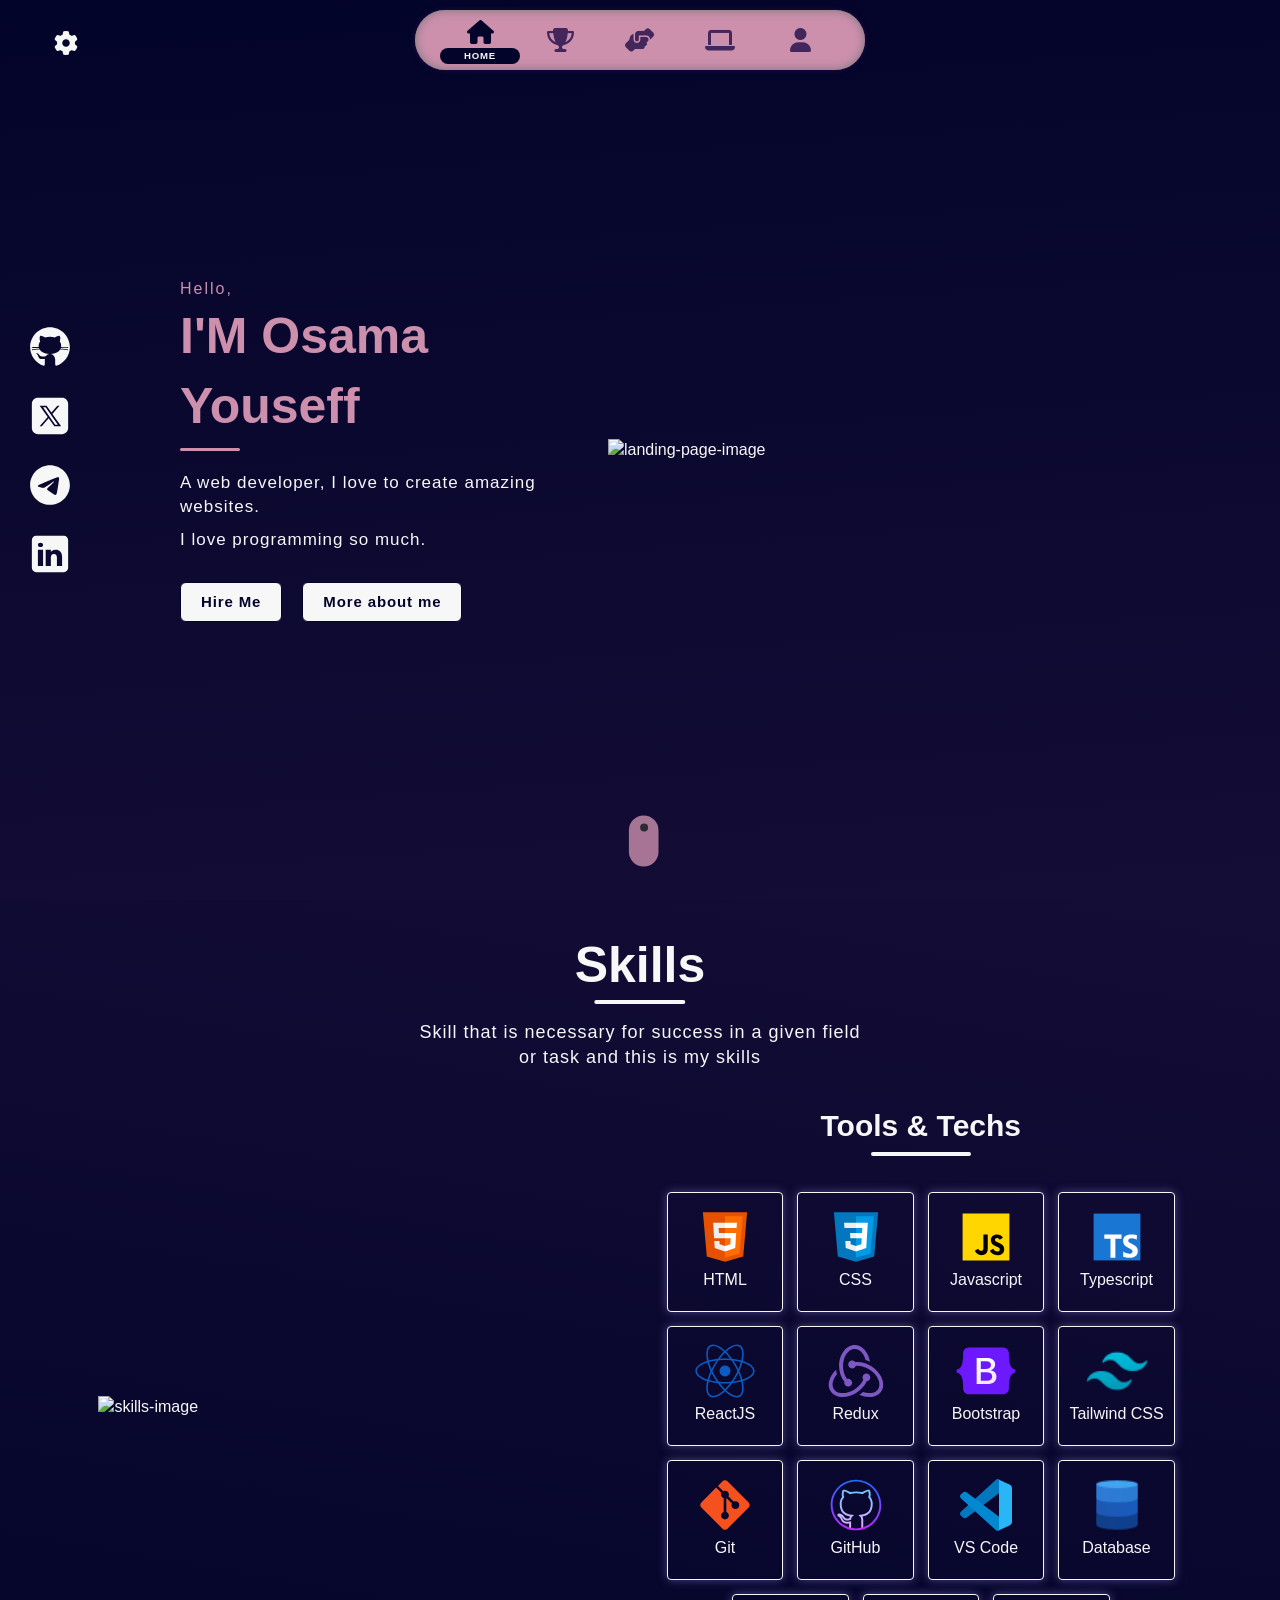
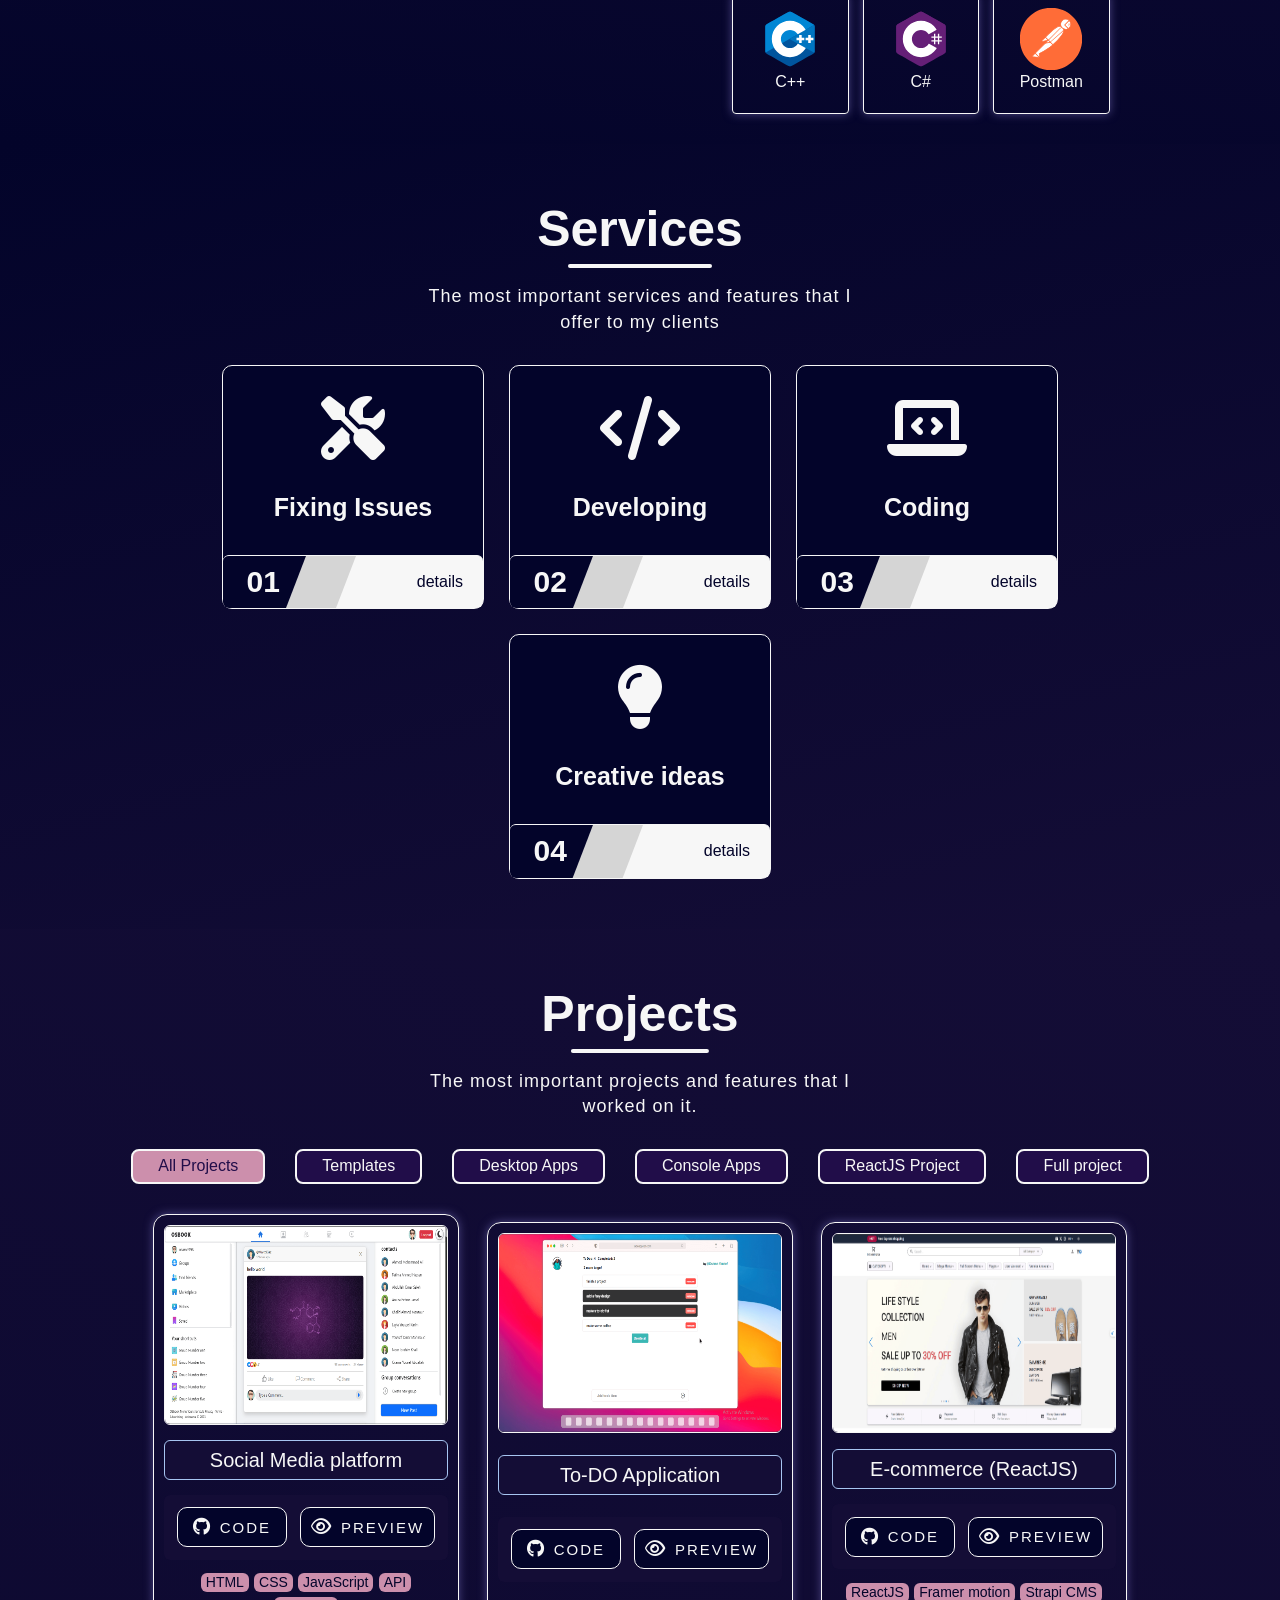
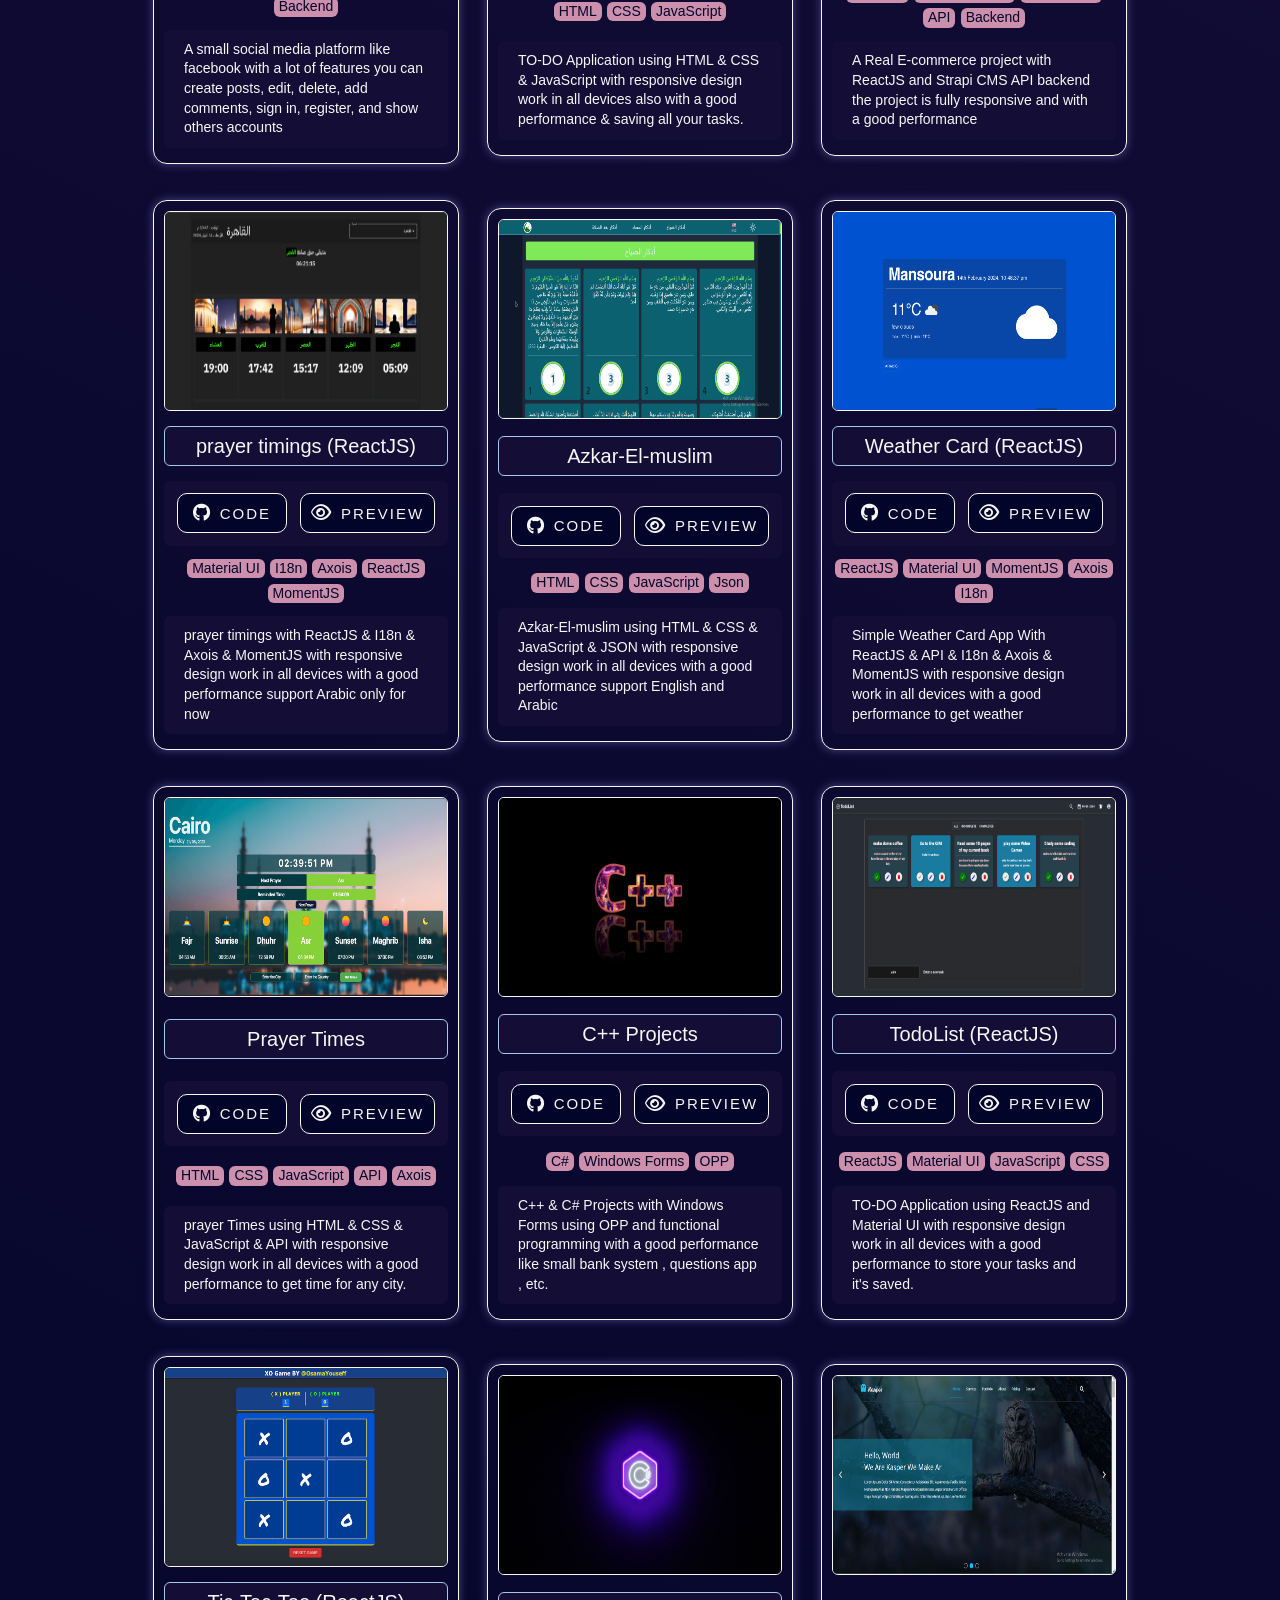
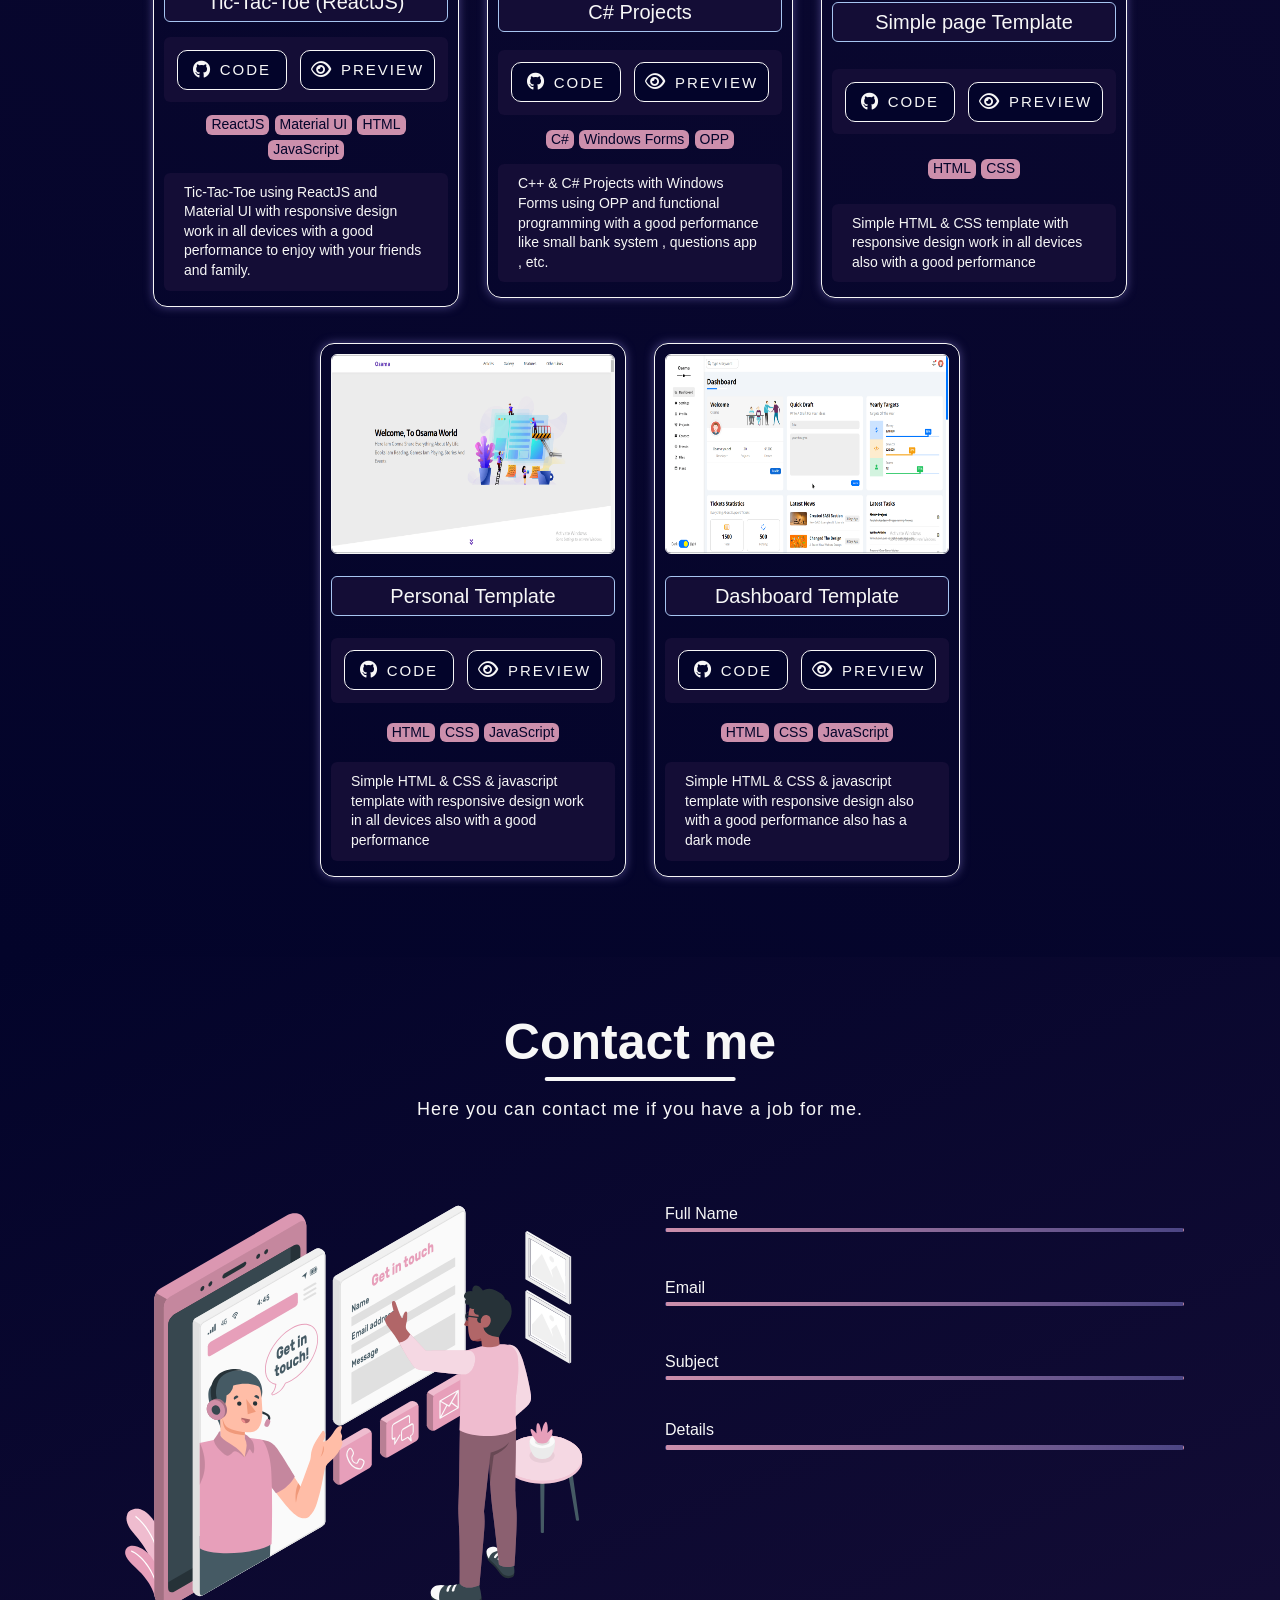
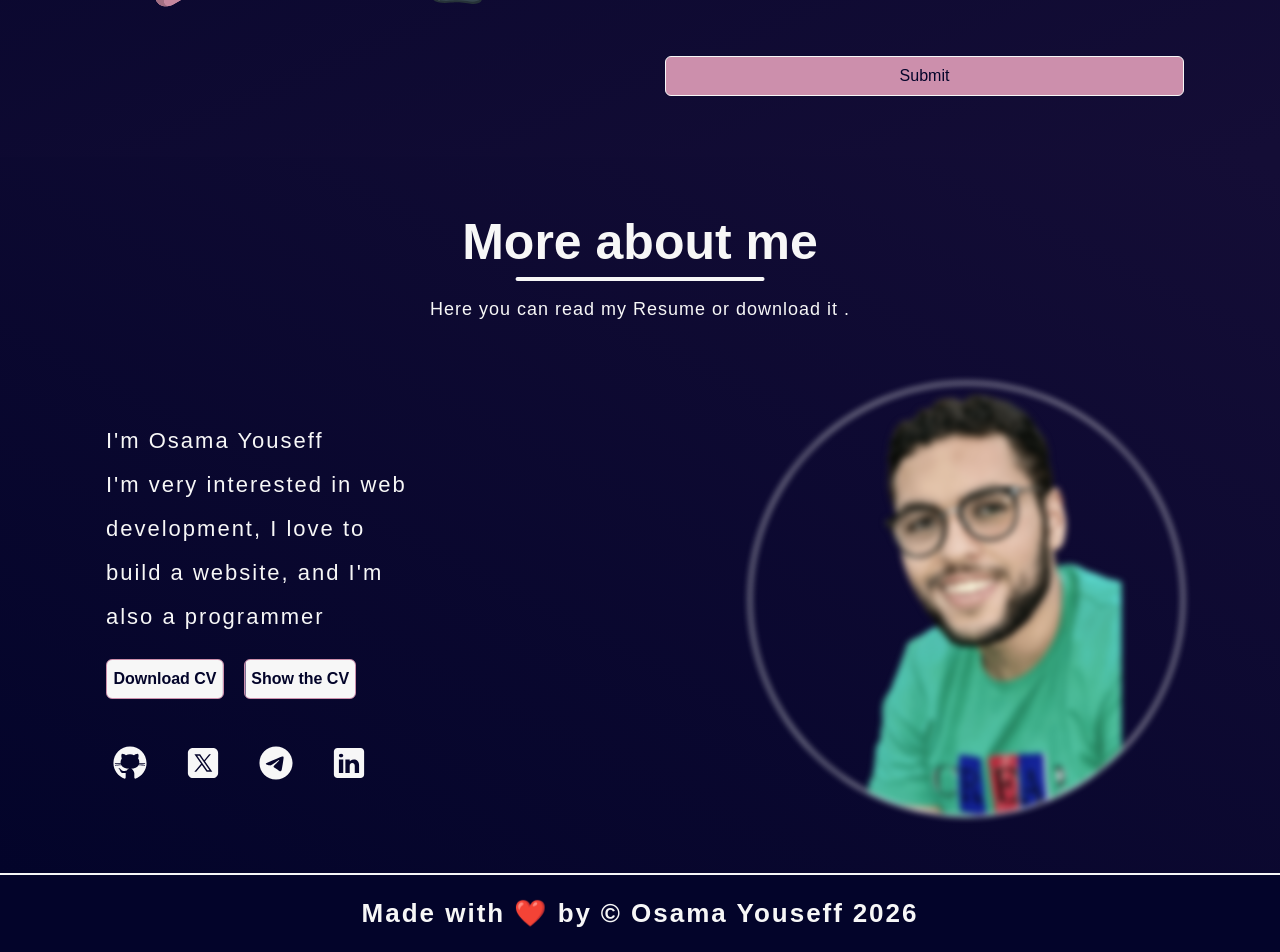
==== commit 33126377: "fixing some bugs in design" ====
--- a/index.html
+++ b/index.html
@@ -78,33 +78,63 @@
     <!-- side-bar-sec -->
     <div class="side-bar p-relative rad-10 center-flex p-10 gap-10" id="side-bar">
       <div class="social ar">
-        <a class="rad-10 center-flex" target="_blank" href="https://www.facebook.com/profile.php?id=100063748914252">
-          <svg xmlns="http://www.w3.org/2000/svg" viewBox="0 0 50 50" width="25" height="24">
-            <path
-              d="M32,11h5c0.552,0,1-0.448,1-1V3.263c0-0.524-0.403-0.96-0.925-0.997C35.484,2.153,32.376,2,30.141,2C24,2,20,5.68,20,12.368 V19h-7c-0.552,0-1,0.448-1,1v7c0,0.552,0.448,1,1,1h7v19c0,0.552,0.448,1,1,1h7c0.552,0,1-0.448,1-1V28h7.222 c0.51,0,0.938-0.383,0.994-0.89l0.778-7C38.06,19.518,37.596,19,37,19h-8v-5C29,12.343,30.343,11,32,11z" />
+        <a class="rad-10 center-flex" target="_blank" href="https://github.com/OsamaYouseff">
+          <svg xmlns="http://www.w3.org/2000/svg" xmlns:xlink="http://www.w3.org/1999/xlink" viewBox="0,0,256,256"
+            width="36px" height="36px">
+            <g fill="#f6f6f6" fill-rule="nonzero" stroke="none" stroke-width="1" stroke-linecap="butt"
+              stroke-linejoin="miter" stroke-miterlimit="10" stroke-dasharray="" stroke-dashoffset="0"
+              font-family="none" font-weight="none" font-size="none" text-anchor="none" style="mix-blend-mode: normal">
+              <g transform="scale(5.12,5.12)">
+                <path
+                  d="M17.791,46.836c0.711,-0.306 1.209,-1.013 1.209,-1.836v-5.4c0,-0.197 0.016,-0.402 0.041,-0.61c-0.014,0.004 -0.027,0.007 -0.041,0.01c0,0 -3,0 -3.6,0c-1.5,0 -2.8,-0.6 -3.4,-1.8c-0.7,-1.3 -1,-3.5 -2.8,-4.7c-0.3,-0.2 -0.1,-0.5 0.5,-0.5c0.6,0.1 1.9,0.9 2.7,2c0.9,1.1 1.8,2 3.4,2c2.487,0 3.82,-0.125 4.622,-0.555c0.934,-1.389 2.227,-2.445 3.578,-2.445v-0.025c-5.668,-0.182 -9.289,-2.066 -10.975,-4.975c-3.665,0.042 -6.856,0.405 -8.677,0.707c-0.058,-0.327 -0.108,-0.656 -0.151,-0.987c1.797,-0.296 4.843,-0.647 8.345,-0.714c-0.112,-0.276 -0.209,-0.559 -0.291,-0.849c-3.511,-0.178 -6.541,-0.039 -8.187,0.097c-0.02,-0.332 -0.047,-0.663 -0.051,-0.999c1.649,-0.135 4.597,-0.27 8.018,-0.111c-0.079,-0.5 -0.13,-1.011 -0.13,-1.543c0,-1.7 0.6,-3.5 1.7,-5c-0.5,-1.7 -1.2,-5.3 0.2,-6.6c2.7,0 4.6,1.3 5.5,2.1c1.699,-0.701 3.599,-1.101 5.699,-1.101c2.1,0 4,0.4 5.6,1.1c0.9,-0.8 2.8,-2.1 5.5,-2.1c1.5,1.4 0.7,5 0.2,6.6c1.1,1.5 1.7,3.2 1.6,5c0,0.484 -0.045,0.951 -0.11,1.409c3.499,-0.172 6.527,-0.034 8.204,0.102c-0.002,0.337 -0.033,0.666 -0.051,0.999c-1.671,-0.138 -4.775,-0.28 -8.359,-0.089c-0.089,0.336 -0.197,0.663 -0.325,0.98c3.546,0.046 6.665,0.389 8.548,0.689c-0.043,0.332 -0.093,0.661 -0.151,0.987c-1.912,-0.306 -5.171,-0.664 -8.879,-0.682c-1.665,2.878 -5.22,4.755 -10.777,4.974v0.031c2.6,0 5,3.9 5,6.6v5.4c0,0.823 0.498,1.53 1.209,1.836c9.161,-3.032 15.791,-11.672 15.791,-21.836c0,-12.682 -10.317,-23 -23,-23c-12.683,0 -23,10.318 -23,23c0,10.164 6.63,18.804 15.791,21.836z">
+                </path>
+              </g>
+            </g>
           </svg>
-          <span data-en="FaceBook" data-ar="فيسبوك">FaceBook</span>
+          <span data-en="GitHub" data-ar="جيتهب">GitHub</span>
         </a>
         <a class="rad-10 center-flex" target="_blank" href="https://twitter.com/Osama3de">
-          <svg width="25" height="24" xmlns="http://www.w3.org/2000/svg">
-            <path
-              d="M24 2.557a9.83 9.83 0 01-2.828.775A4.932 4.932 0 0023.337.608a9.864 9.864 0 01-3.127 1.195A4.916 4.916 0 0016.616.248c-3.179 0-5.515 2.966-4.797 6.045A13.978 13.978 0 011.671 1.149a4.93 4.93 0 001.523 6.574 4.903 4.903 0 01-2.229-.616c-.054 2.281 1.581 4.415 3.949 4.89a4.935 4.935 0 01-2.224.084 4.928 4.928 0 004.6 3.419A9.9 9.9 0 010 17.54a13.94 13.94 0 007.548 2.212c9.142 0 14.307-7.721 13.995-14.646A10.025 10.025 0 0024 2.557z"
-              fill="#4C545C" fill-rule="nonzero" />
+          <svg xmlns="http://www.w3.org/2000/svg" xmlns:xlink="http://www.w3.org/1999/xlink" viewBox="0,0,256,256"
+            width="36px" height="36px">
+            <g fill="#f6f6f6" fill-rule="nonzero" stroke="none" stroke-width="1" stroke-linecap="butt"
+              stroke-linejoin="miter" stroke-miterlimit="10" stroke-dasharray="" stroke-dashoffset="0"
+              font-family="none" font-weight="none" font-size="none" text-anchor="none" style="mix-blend-mode: normal">
+              <g transform="scale(5.12,5.12)">
+                <path
+                  d="M11,4c-3.866,0 -7,3.134 -7,7v28c0,3.866 3.134,7 7,7h28c3.866,0 7,-3.134 7,-7v-28c0,-3.866 -3.134,-7 -7,-7zM13.08594,13h7.9375l5.63672,8.00977l6.83984,-8.00977h2.5l-8.21094,9.61328l10.125,14.38672h-7.93555l-6.54102,-9.29297l-7.9375,9.29297h-2.5l9.30859,-10.89648zM16.91406,15l14.10742,20h3.06445l-14.10742,-20z">
+                </path>
+              </g>
+            </g>
           </svg>
           <span data-en="Twitter" data-ar="تويتر">Twitter</span>
         </a>
-        <a class="rad-10 center-flex" target="_blank" href="https://www.instagram.com/osamaa_youseff2/">
-          <svg width="25" height="24" xmlns="http://www.w3.org/2000/svg">
-            <path
-              d="M12 2.163c3.204 0 3.584.012 4.85.07 3.252.148 4.771 1.691 4.919 4.919.058 1.265.069 1.645.069 4.849 0 3.205-.012 3.584-.069 4.849-.149 3.225-1.664 4.771-4.919 4.919-1.266.058-1.644.07-4.85.07-3.204 0-3.584-.012-4.849-.07-3.26-.149-4.771-1.699-4.919-4.92-.058-1.265-.07-1.644-.07-4.849 0-3.204.013-3.583.07-4.849.149-3.227 1.664-4.771 4.919-4.919 1.266-.057 1.645-.069 4.849-.069zM12 0C8.741 0 8.333.014 7.053.072 2.695.272.273 2.69.073 7.052.014 8.333 0 8.741 0 12c0 3.259.014 3.668.072 4.948.2 4.358 2.618 6.78 6.98 6.98C8.333 23.986 8.741 24 12 24c3.259 0 3.668-.014 4.948-.072 4.354-.2 6.782-2.618 6.979-6.98.059-1.28.073-1.689.073-4.948 0-3.259-.014-3.667-.072-4.947-.196-4.354-2.617-6.78-6.979-6.98C15.668.014 15.259 0 12 0zm0 5.838a6.162 6.162 0 100 12.324 6.162 6.162 0 000-12.324zM12 16a4 4 0 110-8 4 4 0 010 8zm6.406-11.845a1.44 1.44 0 100 2.881 1.44 1.44 0 000-2.881z"
-              fill="#4C545C" fill-rule="nonzero" />
+        <a class="rad-10 center-flex" target="_blank" href="https://t.me/Osamaa_youseff22">
+          <svg xmlns="http://www.w3.org/2000/svg" xmlns:xlink="http://www.w3.org/1999/xlink" viewBox="0,0,256,256"
+            width="36px" height="36px">
+            <g fill="#f6f6f6" fill-rule="nonzero" stroke="none" stroke-width="1" stroke-linecap="butt"
+              stroke-linejoin="miter" stroke-miterlimit="10" stroke-dasharray="" stroke-dashoffset="0"
+              font-family="none" font-weight="none" font-size="none" text-anchor="none" style="mix-blend-mode: normal">
+              <g transform="scale(5.12,5.12)">
+                <path
+                  d="M25,2c12.703,0 23,10.297 23,23c0,12.703 -10.297,23 -23,23c-12.703,0 -23,-10.297 -23,-23c0,-12.703 10.297,-23 23,-23zM32.934,34.375c0.423,-1.298 2.405,-14.234 2.65,-16.783c0.074,-0.772 -0.17,-1.285 -0.648,-1.514c-0.578,-0.278 -1.434,-0.139 -2.427,0.219c-1.362,0.491 -18.774,7.884 -19.78,8.312c-0.954,0.405 -1.856,0.847 -1.856,1.487c0,0.45 0.267,0.703 1.003,0.966c0.766,0.273 2.695,0.858 3.834,1.172c1.097,0.303 2.346,0.04 3.046,-0.395c0.742,-0.461 9.305,-6.191 9.92,-6.693c0.614,-0.502 1.104,0.141 0.602,0.644c-0.502,0.502 -6.38,6.207 -7.155,6.997c-0.941,0.959 -0.273,1.953 0.358,2.351c0.721,0.454 5.906,3.932 6.687,4.49c0.781,0.558 1.573,0.811 2.298,0.811c0.725,0 1.107,-0.955 1.468,-2.064z">
+                </path>
+              </g>
+            </g>
           </svg>
-          <span data-en="Instagram" data-ar="انستجرام">Instagram</span>
+          <span data-en="Telegram" data-ar="تيليجرام">Telegram</span>
         </a>
         <a class="rad-10 center-flex" target="_blank" href="https://www.linkedin.com/in/osama-youseff-5341a3224/">
-          <svg xmlns="http://www.w3.org/2000/svg" width="25" height="24" viewBox="0 0 24 24">
-            <path
-              d="M19 0h-14c-2.761 0-5 2.239-5 5v14c0 2.761 2.239 5 5 5h14c2.762 0 5-2.239 5-5v-14c0-2.761-2.238-5-5-5zm-11 19h-3v-11h3v11zm-1.5-12.268c-.966 0-1.75-.79-1.75-1.764s.784-1.764 1.75-1.764 1.75.79 1.75 1.764-.783 1.764-1.75 1.764zm13.5 12.268h-3v-5.604c0-3.368-4-3.113-4 0v5.604h-3v-11h3v1.765c1.396-2.586 7-2.777 7 2.476v6.759z" />
+          <svg xmlns="http://www.w3.org/2000/svg" xmlns:xlink="http://www.w3.org/1999/xlink" viewBox="0,0,256,256"
+            width="36px" height="36px">
+            <g fill="#f6f6f6" fill-rule="nonzero" stroke="none" stroke-width="1" stroke-linecap="butt"
+              stroke-linejoin="miter" stroke-miterlimit="10" stroke-dasharray="" stroke-dashoffset="0"
+              font-family="none" font-weight="none" font-size="none" text-anchor="none" style="mix-blend-mode: normal">
+              <g transform="scale(5.12,5.12)">
+                <path
+                  d="M41,4h-32c-2.76,0 -5,2.24 -5,5v32c0,2.76 2.24,5 5,5h32c2.76,0 5,-2.24 5,-5v-32c0,-2.76 -2.24,-5 -5,-5zM17,20v19h-6v-19zM11,14.47c0,-1.4 1.2,-2.47 3,-2.47c1.8,0 2.93,1.07 3,2.47c0,1.4 -1.12,2.53 -3,2.53c-1.8,0 -3,-1.13 -3,-2.53zM39,39h-6c0,0 0,-9.26 0,-10c0,-2 -1,-4 -3.5,-4.04h-0.08c-2.42,0 -3.42,2.06 -3.42,4.04c0,0.91 0,10 0,10h-6v-19h6v2.56c0,0 1.93,-2.56 5.81,-2.56c3.97,0 7.19,2.73 7.19,8.26z">
+                </path>
+              </g>
+            </g>
           </svg>
           <span data-en="Linkedin" data-ar="لينكد إن">Linkedin</span>
         </a>
@@ -804,33 +834,67 @@
           </div>
 
           <div class="social-media center-flex">
-            <a id="FACEBOOK" aria-label="my facebook profile link" class="rad-10 center-flex" target="_blank"
-              href="https://www.facebook.com/profile.php?id=100063748914252">
-              <svg xmlns="http://www.w3.org/2000/svg" viewBox="0 0 50 50" width="25 " height="24">
-                <path
-                  d="M32,11h5c0.552,0,1-0.448,1-1V3.263c0-0.524-0.403-0.96-0.925-0.997C35.484,2.153,32.376,2,30.141,2C24,2,20,5.68,20,12.368 V19h-7c-0.552,0-1,0.448-1,1v7c0,0.552,0.448,1,1,1h7v19c0,0.552,0.448,1,1,1h7c0.552,0,1-0.448,1-1V28h7.222 c0.51,0,0.938-0.383,0.994-0.89l0.778-7C38.06,19.518,37.596,19,37,19h-8v-5C29,12.343,30.343,11,32,11z" />
+            <a id="LINKEDIN" aria-label="my Linkedin profile link" class="rad-10 center-flex" target="_blank"
+              href="https://github.com/OsamaYouseff">
+              <svg xmlns="http://www.w3.org/2000/svg" xmlns:xlink="http://www.w3.org/1999/xlink" viewBox="0,0,256,256"
+                width="36px" height="36px">
+                <g fill="#f6f6f6" fill-rule="nonzero" stroke="none" stroke-width="1" stroke-linecap="butt"
+                  stroke-linejoin="miter" stroke-miterlimit="10" stroke-dasharray="" stroke-dashoffset="0"
+                  font-family="none" font-weight="none" font-size="none" text-anchor="none"
+                  style="mix-blend-mode: normal">
+                  <g transform="scale(5.12,5.12)">
+                    <path
+                      d="M17.791,46.836c0.711,-0.306 1.209,-1.013 1.209,-1.836v-5.4c0,-0.197 0.016,-0.402 0.041,-0.61c-0.014,0.004 -0.027,0.007 -0.041,0.01c0,0 -3,0 -3.6,0c-1.5,0 -2.8,-0.6 -3.4,-1.8c-0.7,-1.3 -1,-3.5 -2.8,-4.7c-0.3,-0.2 -0.1,-0.5 0.5,-0.5c0.6,0.1 1.9,0.9 2.7,2c0.9,1.1 1.8,2 3.4,2c2.487,0 3.82,-0.125 4.622,-0.555c0.934,-1.389 2.227,-2.445 3.578,-2.445v-0.025c-5.668,-0.182 -9.289,-2.066 -10.975,-4.975c-3.665,0.042 -6.856,0.405 -8.677,0.707c-0.058,-0.327 -0.108,-0.656 -0.151,-0.987c1.797,-0.296 4.843,-0.647 8.345,-0.714c-0.112,-0.276 -0.209,-0.559 -0.291,-0.849c-3.511,-0.178 -6.541,-0.039 -8.187,0.097c-0.02,-0.332 -0.047,-0.663 -0.051,-0.999c1.649,-0.135 4.597,-0.27 8.018,-0.111c-0.079,-0.5 -0.13,-1.011 -0.13,-1.543c0,-1.7 0.6,-3.5 1.7,-5c-0.5,-1.7 -1.2,-5.3 0.2,-6.6c2.7,0 4.6,1.3 5.5,2.1c1.699,-0.701 3.599,-1.101 5.699,-1.101c2.1,0 4,0.4 5.6,1.1c0.9,-0.8 2.8,-2.1 5.5,-2.1c1.5,1.4 0.7,5 0.2,6.6c1.1,1.5 1.7,3.2 1.6,5c0,0.484 -0.045,0.951 -0.11,1.409c3.499,-0.172 6.527,-0.034 8.204,0.102c-0.002,0.337 -0.033,0.666 -0.051,0.999c-1.671,-0.138 -4.775,-0.28 -8.359,-0.089c-0.089,0.336 -0.197,0.663 -0.325,0.98c3.546,0.046 6.665,0.389 8.548,0.689c-0.043,0.332 -0.093,0.661 -0.151,0.987c-1.912,-0.306 -5.171,-0.664 -8.879,-0.682c-1.665,2.878 -5.22,4.755 -10.777,4.974v0.031c2.6,0 5,3.9 5,6.6v5.4c0,0.823 0.498,1.53 1.209,1.836c9.161,-3.032 15.791,-11.672 15.791,-21.836c0,-12.682 -10.317,-23 -23,-23c-12.683,0 -23,10.318 -23,23c0,10.164 6.63,18.804 15.791,21.836z">
+                    </path>
+                  </g>
+                </g>
+              </svg> </a>
+            <a id="TWITTER" aria-label="my twitter profile link" class="rad-10 center-flex" target="_blank"
+              href="https://twitter.com/Osama3de">
+              <svg xmlns="http://www.w3.org/2000/svg" xmlns:xlink="http://www.w3.org/1999/xlink" viewBox="0,0,256,256"
+                width="36px" height="36px">
+                <g fill="#f6f6f6" fill-rule="nonzero" stroke="none" stroke-width="1" stroke-linecap="butt"
+                  stroke-linejoin="miter" stroke-miterlimit="10" stroke-dasharray="" stroke-dashoffset="0"
+                  font-family="none" font-weight="none" font-size="none" text-anchor="none"
+                  style="mix-blend-mode: normal">
+                  <g transform="scale(5.12,5.12)">
+                    <path
+                      d="M11,4c-3.866,0 -7,3.134 -7,7v28c0,3.866 3.134,7 7,7h28c3.866,0 7,-3.134 7,-7v-28c0,-3.866 -3.134,-7 -7,-7zM13.08594,13h7.9375l5.63672,8.00977l6.83984,-8.00977h2.5l-8.21094,9.61328l10.125,14.38672h-7.93555l-6.54102,-9.29297l-7.9375,9.29297h-2.5l9.30859,-10.89648zM16.91406,15l14.10742,20h3.06445l-14.10742,-20z">
+                    </path>
+                  </g>
+                </g>
               </svg>
             </a>
-            <a id="TWITTER" aria-label="my twitter profile link" class="rad-10 center-flex" target="_blank"
-              href="https://twitter.com/Osama3de"><svg width="25" height="24" xmlns="http://www.w3.org/2000/svg">
-                <path
-                  d="M24 2.557a9.83 9.83 0 01-2.828.775A4.932 4.932 0 0023.337.608a9.864 9.864 0 01-3.127 1.195A4.916 4.916 0 0016.616.248c-3.179 0-5.515 2.966-4.797 6.045A13.978 13.978 0 011.671 1.149a4.93 4.93 0 001.523 6.574 4.903 4.903 0 01-2.229-.616c-.054 2.281 1.581 4.415 3.949 4.89a4.935 4.935 0 01-2.224.084 4.928 4.928 0 004.6 3.419A9.9 9.9 0 010 17.54a13.94 13.94 0 007.548 2.212c9.142 0 14.307-7.721 13.995-14.646A10.025 10.025 0 0024 2.557z"
-                  fill="#4C545C" fill-rule="nonzero" />
-              </svg>
-            </a>
-            <a id="INSTAGRAM" aria-label="my instagram profile link" class="rad-10 center-flex" target="_blank"
-              href="https://www.instagram.com/osamaa_youseff2/"><svg width="25" height="24"
-                xmlns="http://www.w3.org/2000/svg">
-                <path
-                  d="M12 2.163c3.204 0 3.584.012 4.85.07 3.252.148 4.771 1.691 4.919 4.919.058 1.265.069 1.645.069 4.849 0 3.205-.012 3.584-.069 4.849-.149 3.225-1.664 4.771-4.919 4.919-1.266.058-1.644.07-4.85.07-3.204 0-3.584-.012-4.849-.07-3.26-.149-4.771-1.699-4.919-4.92-.058-1.265-.07-1.644-.07-4.849 0-3.204.013-3.583.07-4.849.149-3.227 1.664-4.771 4.919-4.919 1.266-.057 1.645-.069 4.849-.069zM12 0C8.741 0 8.333.014 7.053.072 2.695.272.273 2.69.073 7.052.014 8.333 0 8.741 0 12c0 3.259.014 3.668.072 4.948.2 4.358 2.618 6.78 6.98 6.98C8.333 23.986 8.741 24 12 24c3.259 0 3.668-.014 4.948-.072 4.354-.2 6.782-2.618 6.979-6.98.059-1.28.073-1.689.073-4.948 0-3.259-.014-3.667-.072-4.947-.196-4.354-2.617-6.78-6.979-6.98C15.668.014 15.259 0 12 0zm0 5.838a6.162 6.162 0 100 12.324 6.162 6.162 0 000-12.324zM12 16a4 4 0 110-8 4 4 0 010 8zm6.406-11.845a1.44 1.44 0 100 2.881 1.44 1.44 0 000-2.881z"
-                  fill="#4C545C" fill-rule="nonzero" />
+            <a id="TELEGRAM" aria-label="my instagram profile link" class="rad-10 center-flex" target="_blank"
+              href="https://t.me/Osamaa_youseff22">
+              <svg xmlns="http://www.w3.org/2000/svg" xmlns:xlink="http://www.w3.org/1999/xlink" viewBox="0,0,256,256"
+                width="36px" height="36px">
+                <g fill="#f6f6f6" fill-rule="nonzero" stroke="none" stroke-width="1" stroke-linecap="butt"
+                  stroke-linejoin="miter" stroke-miterlimit="10" stroke-dasharray="" stroke-dashoffset="0"
+                  font-family="none" font-weight="none" font-size="none" text-anchor="none"
+                  style="mix-blend-mode: normal">
+                  <g transform="scale(5.12,5.12)">
+                    <path
+                      d="M25,2c12.703,0 23,10.297 23,23c0,12.703 -10.297,23 -23,23c-12.703,0 -23,-10.297 -23,-23c0,-12.703 10.297,-23 23,-23zM32.934,34.375c0.423,-1.298 2.405,-14.234 2.65,-16.783c0.074,-0.772 -0.17,-1.285 -0.648,-1.514c-0.578,-0.278 -1.434,-0.139 -2.427,0.219c-1.362,0.491 -18.774,7.884 -19.78,8.312c-0.954,0.405 -1.856,0.847 -1.856,1.487c0,0.45 0.267,0.703 1.003,0.966c0.766,0.273 2.695,0.858 3.834,1.172c1.097,0.303 2.346,0.04 3.046,-0.395c0.742,-0.461 9.305,-6.191 9.92,-6.693c0.614,-0.502 1.104,0.141 0.602,0.644c-0.502,0.502 -6.38,6.207 -7.155,6.997c-0.941,0.959 -0.273,1.953 0.358,2.351c0.721,0.454 5.906,3.932 6.687,4.49c0.781,0.558 1.573,0.811 2.298,0.811c0.725,0 1.107,-0.955 1.468,-2.064z">
+                    </path>
+                  </g>
+                </g>
               </svg>
             </a>
             <a id="LINKEDIN" aria-label="my linkedin profile link" class="rad-10 center-flex" target="_blank"
               href="https://www.linkedin.com/in/osama-youseff-5341a3224/">
-              <svg xmlns="http://www.w3.org/2000/svg" width="25" height="24" viewBox="0 0 24 24">
-                <path
-                  d="M19 0h-14c-2.761 0-5 2.239-5 5v14c0 2.761 2.239 5 5 5h14c2.762 0 5-2.239 5-5v-14c0-2.761-2.238-5-5-5zm-11 19h-3v-11h3v11zm-1.5-12.268c-.966 0-1.75-.79-1.75-1.764s.784-1.764 1.75-1.764 1.75.79 1.75 1.764-.783 1.764-1.75 1.764zm13.5 12.268h-3v-5.604c0-3.368-4-3.113-4 0v5.604h-3v-11h3v1.765c1.396-2.586 7-2.777 7 2.476v6.759z" />
+              <svg xmlns="http://www.w3.org/2000/svg" xmlns:xlink="http://www.w3.org/1999/xlink" viewBox="0,0,256,256"
+                width="36px" height="36px">
+                <g fill="#f6f6f6" fill-rule="nonzero" stroke="none" stroke-width="1" stroke-linecap="butt"
+                  stroke-linejoin="miter" stroke-miterlimit="10" stroke-dasharray="" stroke-dashoffset="0"
+                  font-family="none" font-weight="none" font-size="none" text-anchor="none"
+                  style="mix-blend-mode: normal">
+                  <g transform="scale(5.12,5.12)">
+                    <path
+                      d="M41,4h-32c-2.76,0 -5,2.24 -5,5v32c0,2.76 2.24,5 5,5h32c2.76,0 5,-2.24 5,-5v-32c0,-2.76 -2.24,-5 -5,-5zM17,20v19h-6v-19zM11,14.47c0,-1.4 1.2,-2.47 3,-2.47c1.8,0 2.93,1.07 3,2.47c0,1.4 -1.12,2.53 -3,2.53c-1.8,0 -3,-1.13 -3,-2.53zM39,39h-6c0,0 0,-9.26 0,-10c0,-2 -1,-4 -3.5,-4.04h-0.08c-2.42,0 -3.42,2.06 -3.42,4.04c0,0.91 0,10 0,10h-6v-19h6v2.56c0,0 1.93,-2.56 5.81,-2.56c3.97,0 7.19,2.73 7.19,8.26z">
+                    </path>
+                  </g>
+                </g>
               </svg>
             </a>
           </div>
@@ -845,10 +909,12 @@
   <!--// CV-sec //-->
 
   <!-- footer -->
-  <footer class="center-flex" id="Contact-sec">
-    <p data-en="Made with ❤️ by Osama Youseff ©" data-ar="صُنع بِ❤️ بواسطة أسامة يوسف ©">Made with ❤️ by Osama Youseff
+  <footer class="gap-10" id="Contact-sec">
+    <p style="display: inline;" data-en="Made with ❤️ by" data-ar="صُنع بِ❤️ بواسطة">Made
+      with ❤️ by
     </p>
-    <span id="year">© 2024</span>
+    <p style="display: inline;" data-en="© Osama Youseff" data-ar="© أسامة يوسف">© Osama Youseff</p>
+    <span id="year">2024</span>
   </footer>
 
   <!--// footer //-->
@@ -862,15 +928,11 @@
   <!-- setting sec -->
   <div class="setting-sec">
     <i class="setting-icon hide-sec fa-solid fa-gear fa-xl"></i>
-    <!-- <span class=""> -->
-    <!-- </span> -->
-    <!-- <i class="fa-solid fa-x fa-xl" style="color: #03042a;"></i> -->
     <div class="theme-sec">
       <div class="between-flex">
         <i class="fa-solid fa-play"></i>
-        <p data-en="choice the theme" data-ar="اخترالثيم"> choice the theme</p>
-      </div>
-
+        <p data-en="choice a theme" data-ar="اختر الثيم"> choice a theme</p>
+      </div>
       <div class="themes">
         <div class="theme1 theme colorful-theme active">
           <span></span>
@@ -890,7 +952,7 @@
     <div class="languages-sec">
       <div class="between-flex">
         <i class="fa-solid fa-play"></i>
-        <p data-en="choice the Language" data-ar="اختر اللغة"> choice the Language</p>
+        <p data-en="choice a Language" data-ar="اختر لغة"> choice a Language</p>
       </div>
       <div>
         <div class="language-sec">
--- a/css/style.css
+++ b/css/style.css
@@ -153,9 +153,11 @@
     min-height: 100vh;
     background-size: cover;
     background-color: var(--master-color);
-    background-image: linear-gradient(176deg,
-            var(--master-color) 0%,
-            var(--hight-contrast) 99%);
+    background-image: linear-gradient(
+        176deg,
+        var(--master-color) 0%,
+        var(--hight-contrast) 99%
+    );
     overflow-x: hidden;
 }
 
@@ -176,6 +178,7 @@
 
 nav {
     width: 28.125rem;
+    max-width: 100%;
     height: 3.75rem;
     display: flex;
     justify-content: center;
@@ -193,12 +196,11 @@
     /* animation: start 0.6s ease-out 1 forwards; */
 }
 
-@media (max-width: 500px) {
+@media (max-width: 37.5rem) {
     nav {
-        top: 4px;
+        top: .625rem;
         border-radius: 0;
     }
-
 }
 
 @media (max-width: 25rem) {
@@ -306,38 +308,35 @@
     border-radius: 0.625rem;
 }
 
-
-
-nav.en ul li:nth-child(2).active~.indicator {
+nav.en ul li:nth-child(2).active ~ .indicator {
     transform: translateX(calc(5rem * 1));
 }
 
-nav.en ul li:nth-child(3).active~.indicator {
+nav.en ul li:nth-child(3).active ~ .indicator {
     transform: translateX(calc(5rem * 2));
 }
 
-nav.en ul li:nth-child(4).active~.indicator {
+nav.en ul li:nth-child(4).active ~ .indicator {
     transform: translateX(calc(5rem * 3));
 }
 
-nav.en ul li:nth-child(5).active~.indicator {
+nav.en ul li:nth-child(5).active ~ .indicator {
     transform: translateX(calc(5rem * 4));
 }
 
-
-nav.ar ul li:nth-child(2).active~.indicator {
+nav.ar ul li:nth-child(2).active ~ .indicator {
     transform: translateX(calc(5rem * -1));
 }
 
-nav.ar ul li:nth-child(3).active~.indicator {
+nav.ar ul li:nth-child(3).active ~ .indicator {
     transform: translateX(calc(5rem * -2));
 }
 
-nav.ar ul li:nth-child(4).active~.indicator {
+nav.ar ul li:nth-child(4).active ~ .indicator {
     transform: translateX(calc(5rem * -3));
 }
 
-nav.ar ul li:nth-child(5).active~.indicator {
+nav.ar ul li:nth-child(5).active ~ .indicator {
     transform: translateX(calc(5rem * -4));
 }
 
@@ -353,7 +352,7 @@
 
 @media (max-width: 47.9375rem) {
     .landing-page .side-bar {
-        width: 4.6875rem;
+        width: 3.5rem;
     }
 }
 
@@ -397,7 +396,6 @@
     border-left-color: transparent;
 }
 
-
 .landing-page .side-bar .social.en a:hover {
     transform: translateX(-1.5625rem);
 }
@@ -405,7 +403,6 @@
 .landing-page .side-bar .social.ar a:hover {
     transform: translateX(1.5625rem);
 }
-
 
 .landing-page .side-bar .social a::before {
     position: absolute;
@@ -471,8 +468,6 @@
     transform: translateX(6.25rem);
 }
 
-
-
 .landing-page .side-bar .social.en a:hover span {
     transform: translateX(3.625rem);
     outline-color: var(--text-color);
@@ -507,7 +502,7 @@
     }
 }
 
-.landing-page .side-bar>.space {
+.landing-page .side-bar > .space {
     min-height: 6.25rem;
 }
 
@@ -522,7 +517,7 @@
 
 @media (max-width: 61.9375rem) {
     .landing-page .content {
-        padding: 1.25rem 0.625rem;
+        padding: 3.25rem 0.225rem;
         margin-top: -4.375rem;
     }
 }
@@ -544,7 +539,7 @@
 
 @media (max-width: 61.9375rem) {
     .landing-page .content .hi-sec .container {
-        padding: 4.625rem 1.25rem;
+        padding: 2.625rem 0.25rem 2.625rem 0.25rem;
         flex-direction: column-reverse;
         gap: 0rem;
     }
@@ -587,7 +582,6 @@
     left: 0;
 }
 
-
 .landing-page .content .hi-sec.ar .container .txt h1::before {
     position: absolute;
     right: 0;
@@ -610,9 +604,9 @@
 } */
 
 @media (max-width: 61.9375rem) {
-    .landing-page .content .hi-sec .container .txt .btns>a:first-of-type {
+    .landing-page .content .hi-sec .container .txt .btns > a:first-of-type {
         display: block;
-        /* margin-bottom: 10px; */
+        /* margin-bottom: .625rem; */
         /* margin: 0; */
     }
 }
@@ -627,22 +621,38 @@
     border: 0.0938rem solid var(--master-color);
     transition: calc(var(--transition) * 1.5);
     cursor: pointer;
-    background-image: linear-gradient(to right,
-            var(--master-color) 50%,
-            var(--text-color) 50%);
+    background-image: linear-gradient(
+        to right,
+        var(--master-color) 50%,
+        var(--text-color) 50%
+    );
     background-size: 200% 100%;
     background-position: right bottom;
     font-size: 0.9375rem;
 }
+@media (max-width: 61.9375rem) {
+    .hi-sec .hero-btn {
+        padding: 0.625rem 0.45rem;
+        min-width: 7.5rem;
+    }
+}
 
 .hi-sec.en .hero-btn {
     background-position: right bottom !important;
-    background-image: linear-gradient(to right, var(--master-color) 50%, var(--text-color) 50%) !important;
+    background-image: linear-gradient(
+        to right,
+        var(--master-color) 50%,
+        var(--text-color) 50%
+    ) !important;
 }
 
 .hi-sec.ar .hero-btn {
     background-position: left bottom !important;
-    background-image: linear-gradient(to left, var(--master-color) 50%, var(--text-color) 50%) !important;
+    background-image: linear-gradient(
+        to left,
+        var(--master-color) 50%,
+        var(--text-color) 50%
+    ) !important;
 }
 
 .hi-sec .hero-btn:hover {
@@ -665,18 +675,18 @@
     z-index: 1;
 }
 
-
 @media (max-width: 61.9375rem) {
     .landing-page .content .hi-sec .container .img-sec {
-        min-width: 90%;
-    }
-}
-
-@media (max-width: 47.9375rem) {
+        min-width: 100%;
+        max-width: 100%;
+    }
+}
+
+/* @media (max-width: 47.9375rem) {
     .landing-page .content .hi-sec .container .img-sec {
-        min-width: 120%;
-    }
-}
+        min-width: 100%;
+    }
+} */
 
 /* hi-sec */
 
@@ -748,9 +758,11 @@
     min-width: 100vw;
     max-width: 100vw;
     padding: 1.875rem;
-    background-image: linear-gradient(10deg,
-            var(--master-color) 0%,
-            var(--hight-contrast) 99%);
+    background-image: linear-gradient(
+        10deg,
+        var(--master-color) 0%,
+        var(--hight-contrast) 99%
+    );
 }
 
 @media (max-width: 47.9375rem) {
@@ -838,7 +850,6 @@
 }
 
 @media (max-width: 61.9375rem) {
-
     .skills-sec .container .skills .image,
     .skills-sec .container .skills .tools {
         width: 90%;
@@ -853,11 +864,11 @@
 
 .skills-sec .container .skills .tools .tool {
     min-height: 7.5rem;
-    background-color: var(--fifth-color);
+    /* background-color: var(--fifth-color); */
     text-align: center;
     border: 0.0625rem solid var(--text-color);
     border-radius: 0.25rem;
-    box-shadow: 0 0 1.25rem var(--fourth-color), inset 0 0 1.25rem transparent;
+    box-shadow: 0 0 0.6rem var(--fourth-color), inset 0 0 0.6rem transparent;
     display: flex;
     justify-content: center;
     align-items: center;
@@ -873,12 +884,12 @@
     scale: 1.1;
 }
 
-.skills-sec .container .skills .tools .tool>img {
+.skills-sec .container .skills .tools .tool > img {
     scale: 1.3;
     transition: var(--transition) ease-in-out;
 }
 
-.skills-sec .container .skills .tools .tool>p {
+.skills-sec .container .skills .tools .tool > p {
     margin-top: 0.5rem;
     font-size: 1rem;
 }
@@ -888,9 +899,11 @@
 .serveries-sec {
     min-width: 100vw;
     max-width: 100vw;
-    background-image: linear-gradient(166deg,
-            var(--master-color) 0%,
-            var(--hight-contrast) 99%);
+    background-image: linear-gradient(
+        166deg,
+        var(--master-color) 0%,
+        var(--hight-contrast) 99%
+    );
 }
 
 .serveries-sec .container {
@@ -1047,9 +1060,11 @@
     min-width: 100vw;
     width: 100vw;
     max-width: 100vw;
-    background-image: linear-gradient(387deg,
-            var(--master-color) 0%,
-            var(--hight-contrast) 100%);
+    background-image: linear-gradient(
+        387deg,
+        var(--master-color) 0%,
+        var(--hight-contrast) 100%
+    );
 
     /* padding-bottom: 6.25rem; */
 }
@@ -1138,7 +1153,7 @@
 
 .card {
     position: relative;
-    width: 23.125rem;
+    width: 19.125rem;
     max-width: calc((100% / 3.03) - (2 * 0.9375rem));
     min-height: 33.375rem;
     max-height: 40.375rem;
@@ -1196,7 +1211,6 @@
     }
 }
 
-
 .card .title {
     width: 100%;
     font-size: 1.25rem;
@@ -1223,7 +1237,7 @@
     border-radius: 0.375rem;
 }
 
-.card .links>a {
+.card .links > a {
     background-color: var(--master-color);
     border: 0.0625rem solid var(--text-color);
     min-height: 2.5rem;
@@ -1245,7 +1259,7 @@
     background-color: var(--third-color);
 }
 
-.card .links>a span {
+.card .links > a span {
     font-size: 0.9375rem;
     text-transform: uppercase !important;
     letter-spacing: 0.125rem;
@@ -1335,9 +1349,11 @@
 .Contact-sec {
     min-width: 100vw;
     max-width: 100vw;
-    background-image: linear-gradient(157deg,
-            var(--master-color) 0%,
-            var(--hight-contrast) 99%);
+    background-image: linear-gradient(
+        157deg,
+        var(--master-color) 0%,
+        var(--hight-contrast) 99%
+    );
 }
 
 .Contact-sec .container {
@@ -1359,7 +1375,7 @@
     max-width: 100%;
 }
 
-.Contact-sec .container .contact>form {
+.Contact-sec .container .contact > form {
     width: 50%;
     display: flex;
     justify-content: center;
@@ -1377,7 +1393,7 @@
     }
 
     .Contact-sec .container .contact,
-    .Contact-sec .container .contact>form {
+    .Contact-sec .container .contact > form {
         width: 100%;
     }
 
@@ -1386,19 +1402,19 @@
     }
 }
 
-.Contact-sec .container .contact>form .box {
+.Contact-sec .container .contact > form .box {
     position: relative;
     width: 100%;
     cursor: pointer;
 }
 
-.Contact-sec .container .contact>form .box label {
+.Contact-sec .container .contact > form .box label {
     opacity: 0;
     position: absolute;
 }
 
-.Contact-sec .container .contact>form .box>input,
-.Contact-sec .container .contact>form .box>textarea {
+.Contact-sec .container .contact > form .box > input,
+.Contact-sec .container .contact > form .box > textarea {
     width: 100%;
     border: none;
     outline: none;
@@ -1412,13 +1428,13 @@
     border-radius: 0.5rem;
 }
 
-.Contact-sec .container .contact>form .box>textarea {
+.Contact-sec .container .contact > form .box > textarea {
     height: 10.625rem;
     resize: none;
     width: 100%;
 }
 
-.Contact-sec .container .contact>form .box>span {
+.Contact-sec .container .contact > form .box > span {
     position: absolute;
     top: 0;
     left: 0;
@@ -1427,15 +1443,12 @@
     color: var(--text-color);
 }
 
-
-.Contact-sec .container .contact.ar>form .box>span {
+.Contact-sec .container .contact.ar > form .box > span {
     position: absolute;
     right: 0;
 }
 
-
-
-.Contact-sec .container .contact>form .box>textarea~span {
+.Contact-sec .container .contact > form .box > textarea ~ span {
     position: absolute;
     top: -20%;
     left: 0;
@@ -1444,7 +1457,7 @@
     color: var(--text-color);
 }
 
-.Contact-sec .container .contact>form .box>i {
+.Contact-sec .container .contact > form .box > i {
     height: 0.25rem;
     transition: var(--transition);
     border-radius: 0.25rem;
@@ -1452,13 +1465,15 @@
     position: absolute;
     bottom: 0;
     left: 0;
-    background: linear-gradient(45deg,
-            var(--third-color) 0%,
-            var(--fourth-color) 100%);
+    background: linear-gradient(
+        45deg,
+        var(--third-color) 0%,
+        var(--fourth-color) 100%
+    );
     border: 0.0625rem solid transparent;
 }
 
-.Contact-sec .container .contact>form .box>textarea~i {
+.Contact-sec .container .contact > form .box > textarea ~ i {
     height: 0.3125rem;
     transition: var(--transition);
     border-radius: 0.25rem;
@@ -1466,29 +1481,31 @@
     position: absolute;
     top: 0%;
     left: 0;
-    background: linear-gradient(45deg,
-            var(--third-color) 0%,
-            var(--fourth-color) 100%);
+    background: linear-gradient(
+        45deg,
+        var(--third-color) 0%,
+        var(--fourth-color) 100%
+    );
     cursor: pointer;
     border: 0.0625rem solid transparent;
 }
 
-.Contact-sec .container .contact>form .box>input:focus~span,
-.Contact-sec .container .contact>form .box>input:valid~span {
+.Contact-sec .container .contact > form .box > input:focus ~ span,
+.Contact-sec .container .contact > form .box > input:valid ~ span {
     transform: translateY(-2rem);
     font-size: 0.85rem;
 }
 
-.Contact-sec .container .contact>form .box>textarea:focus~span,
-.Contact-sec .container .contact>form .box>textarea:valid~span {
+.Contact-sec .container .contact > form .box > textarea:focus ~ span,
+.Contact-sec .container .contact > form .box > textarea:valid ~ span {
     transform: translateY(0%);
     font-size: 0.95rem;
 }
 
-.Contact-sec .container .contact>form .box>input:focus~i,
-.Contact-sec .container .contact>form .box>input:valid~i,
-.Contact-sec .container .contact>form .box>textarea:focus~i,
-.Contact-sec .container .contact>form .box>textarea:valid~i {
+.Contact-sec .container .contact > form .box > input:focus ~ i,
+.Contact-sec .container .contact > form .box > input:valid ~ i,
+.Contact-sec .container .contact > form .box > textarea:focus ~ i,
+.Contact-sec .container .contact > form .box > textarea:valid ~ i {
     box-shadow: inset 0 0 0.625rem rgba(0, 0, 0, 0.25);
     height: 100%;
     border-color: var(--text-color);
@@ -1521,9 +1538,11 @@
 .my-CV {
     min-width: 100vw;
     max-width: 100vw;
-    background-image: linear-gradient(387deg,
-            var(--master-color) 0%,
-            var(--hight-contrast) 99%);
+    background-image: linear-gradient(
+        387deg,
+        var(--master-color) 0%,
+        var(--hight-contrast) 99%
+    );
 }
 
 .my-CV .container {
@@ -1570,7 +1589,7 @@
     letter-spacing: 0.125rem;
 }
 
-.my-CV .container .content .resume .more-info p>span {
+.my-CV .container .content .resume .more-info p > span {
     letter-spacing: 0.125rem;
     font-size: 1.75rem;
     color: var(--third-color);
@@ -1608,21 +1627,32 @@
     color: var(--master-color);
     cursor: pointer;
     transition: calc(var(--transition) * 1.5);
-    background-image: linear-gradient(to right, var(--fifth-color) 50%, var(--text-color) 50%);
+    background-image: linear-gradient(
+        to right,
+        var(--fifth-color) 50%,
+        var(--text-color) 50%
+    );
     background-size: 200% 100%;
     background-position: right bottom;
 }
 
 .my-CV.en .container .content .resume .btns .btn {
     background-position: right bottom !important;
-    background-image: linear-gradient(to right, var(--fifth-color) 50%, var(--text-color) 50%) !important;
+    background-image: linear-gradient(
+        to right,
+        var(--fifth-color) 50%,
+        var(--text-color) 50%
+    ) !important;
 }
 
 .my-CV.ar .container .content .resume .btns .btn {
     background-position: left bottom !important;
-    background-image: linear-gradient(to left, var(--fifth-color) 50%, var(--text-color) 50%) !important;
-}
-
+    background-image: linear-gradient(
+        to left,
+        var(--fifth-color) 50%,
+        var(--text-color) 50%
+    ) !important;
+}
 
 .my-CV .container .content .resume .btns .btn:hover {
     color: var(--text-color);
@@ -1646,25 +1676,25 @@
     justify-content: flex-start;
 }
 
-.my-CV .container .content .resume .social-media>a {
+.my-CV .container .content .resume .social-media > a {
     transition: calc(var(--transition) * 2);
     padding: 0.3125rem;
     border: 0.0625rem solid transparent;
 }
 
-.my-CV .container .content .resume .social-media>a:hover {
+.my-CV .container .content .resume .social-media > a:hover {
     border: 0.0625rem solid var(--third-color);
     border-radius: 50%;
 }
 
-.my-CV .container .content .resume .social-media>a path,
-.my-CV .container .content .resume .social-media>a svg {
+.my-CV .container .content .resume .social-media > a path,
+.my-CV .container .content .resume .social-media > a svg {
     fill: var(--text-color);
     transition: var(--transition);
 }
 
-.my-CV .container .content .resume .social-media>a:hover path,
-.my-CV .container .content .resume .social-media>a:hover svg {
+.my-CV .container .content .resume .social-media > a:hover path,
+.my-CV .container .content .resume .social-media > a:hover svg {
     fill: var(--third-color);
 }
 
@@ -1678,7 +1708,6 @@
     transform: rotateY(180deg);
 }
 
-
 @media (max-width: 61.9375rem) {
     .my-CV .container .content .img-sec {
         min-width: 70%;
@@ -1695,13 +1724,16 @@
     max-width: 100%;
     border: 0.125rem solid var(--text-color);
     z-index: 100;
-    background-image: radial-gradient(circle,
-            var(var(--master-color)) 0%,
-            var(--hight-contrast) 99%);
+    background-image: radial-gradient(
+        circle,
+        var(var(--master-color)) 0%,
+        var(--hight-contrast) 99%
+    );
     overflow: hidden;
     filter: blur(0.1875rem) grayscale(35%);
     transition: var(--transition);
-    animation: radius calc(var(--transition) * 12.3) ease-in-out alternate-reverse infinite both;
+    animation: radius calc(var(--transition) * 12.3) ease-in-out
+        alternate-reverse infinite both;
     cursor: pointer;
 }
 
@@ -1733,6 +1765,16 @@
     text-align: center;
     border-top: 0.125rem solid var(--text-color);
     background-color: var(--master-color);
+}
+
+footer p {
+    font-size: 1.625rem;
+    font-weight: bolder;
+}
+
+footer span {
+    font-size: 1.625rem;
+    font-weight: bolder;
 }
 
 /* footer */
@@ -1752,8 +1794,8 @@
     font-size: 0.875rem;
     font-weight: bold;
     position: fixed;
-    bottom: 15px;
-    right: 5px;
+    bottom: .9375rem;
+    right: .3125rem;
     cursor: pointer;
     transition: var(--transition);
     transform: translateX(3.125rem);
@@ -1772,26 +1814,28 @@
     font-size: 0.875rem;
     font-weight: bold;
     position: fixed;
-    bottom: 15px;
-    right: 15px;
+    bottom: .9375rem;
+    right: .9375rem;
     cursor: pointer;
     border: 0.0625rem solid var(--text-color);
     transition: var(--transition);
     transform: translateX(0rem);
-    background-image: linear-gradient(to right,
-            var(--text-color) 50%,
-            var(--master-color) 50%);
+    background-image: linear-gradient(
+        to right,
+        var(--text-color) 50%,
+        var(--master-color) 50%
+    );
     background-size: 200% 100%;
     background-position: right bottom;
     z-index: 990;
 }
 
-.show_button>i {
+.show_button > i {
     font-size: 1rem;
     color: var(--text-color);
 }
 
-.show_button:hover>i {
+.show_button:hover > i {
     color: var(--master-color);
 }
 
@@ -1808,8 +1852,8 @@
     position: fixed;
     top: 0;
     left: 0rem;
-    width: 250px;
-    transform: translateX(-15.9375rem);
+    width: 18.75rem;
+    transform: translateX(-19.375rem);
     background-color: var(--third-color);
     height: 100vh;
     z-index: 100;
@@ -1823,62 +1867,61 @@
     transform: translateX(0);
 }
 
-.setting-sec.hide-sec>i {
+.setting-sec.hide-sec > i {
     right: 0.1875rem;
     top: 0.3125rem;
-    border-color: #E91E63;
-    scale: .7;
-}
-
-.setting-sec>i {
+    border-color: #e91e63;
+    scale: 0.7;
+}
+
+.setting-sec > i {
+    min-width: 2rem !important;
+    min-height: 2rem !important;
     position: absolute;
     top: 1.25rem;
-    right: -4.875rem;
+    right: -33%;
     display: flex;
     justify-content: center;
     align-items: center;
     z-index: 100;
-    border: 2px solid transparent;
+    border: .125rem solid transparent;
     transition: var(--transition);
     cursor: pointer;
     padding: 0.5625rem;
     border-radius: 50%;
     aspect-ratio: 1/ 1;
-    min-width: 2rem !important;
-    min-height: 2rem !important;
-}
-
-.setting-sec.hide-sec>i {
-    color: #E91E63;
-    transition: var(--transition);
-}
-
-.setting-sec>i:hover {
+}
+
+.setting-sec.hide-sec > i {
+    color: #e91e63;
+    transition: var(--transition);
+}
+
+.setting-sec > i:hover {
     transform: rotate(0.5turn);
 }
 
-.setting-sec div>div {
+.setting-sec div > div {
     margin-bottom: 1.5625rem;
-    gap: 4px;
-}
-.languages-sec >div {
+    gap: .25rem;
+}
+.languages-sec > div {
     margin-bottom: 1.5625rem;
-    gap: 4px;
-}
-
-
-.setting-sec div>p {
+    gap: .25rem;
+}
+
+.setting-sec div > p {
     width: 100%;
     color: var(--master-color);
-    font-size: 18px;
-    letter-spacing: 1px;
+    font-size: 1.125rem;
+    letter-spacing: .0625rem;
     user-select: none;
     font-family: Arial, Helvetica, sans-serif;
     font-weight: 700;
 }
 
 .setting-sec .theme-sec {
-    margin-top: 1.25rem;
+    margin-top: 1.875rem;
 }
 
 .setting-sec .theme-sec .themes {
@@ -1930,7 +1973,7 @@
     background: radial-gradient(black 40%, white 60%);
 }
 
-.setting-sec .theme-sec .themes .theme.active>span {
+.setting-sec .theme-sec .themes .theme.active > span {
     transition: var(--transition);
     border-color: #009688;
     box-shadow: 0 0 0.3125rem 0.0625rem#009688;
@@ -1945,21 +1988,25 @@
     transition: var(--transition);
 }
 
+.setting-sec > div > div > i {
+    color: var(--master-color);
+    margin-inline: .3125rem;
+}
 
 @media (max-width: 47.9375rem) {
     .setting-sec {
         width: 12.5rem;
     }
 
-    .setting-sec.hide-sec>i {
+    .setting-sec.hide-sec > i {
         top: 0.1875rem;
         right: 2%;
-        scale: .7;
-    }
-
-    .setting-sec>i {
-        top: 8.5%;
-        right: -57%;
+        scale: 0.7;
+    }
+
+    .setting-sec > i {
+        top: 11.5%;
+        right: -49%;
     }
 
     .setting-sec .theme-sec .themes {
@@ -1969,7 +2016,7 @@
 
     .setting-sec .theme-sec .themes .theme {
         justify-content: space-evenly;
-        height: 5rem;
+        height: 2.5rem;
         width: 100%;
         flex-direction: row-reverse;
     }
@@ -1993,9 +2040,9 @@
 }
 
 .language-sec {
-    --radius: 8px;
-    --border: 2px;
-    --height: 48px;
+    --radius: .5rem;
+    --border: .125rem;
+    --height: 3rem;
     --speed: 0.25s;
     display: grid;
     place-items: center;
@@ -2017,31 +2064,33 @@
 }
 
 .language-sec .tabs {
-    --ease: linear(0,
-            0.1641 3.52%,
-            0.311 7.18%,
-            0.4413 10.99%,
-            0.5553 14.96%,
-            0.6539 19.12%,
-            0.738 23.5%,
-            0.8086 28.15%,
-            0.8662 33.12%,
-            0.9078 37.92%,
-            0.9405 43.12%,
-            0.965 48.84%,
-            0.9821 55.28%,
-            0.992 61.97%,
-            0.9976 70.09%,
-            1);
-}
-
-.language-sec .tabs>.input,
+    --ease: linear(
+        0,
+        0.1641 3.52%,
+        0.311 7.18%,
+        0.4413 10.99%,
+        0.5553 14.96%,
+        0.6539 19.12%,
+        0.738 23.5%,
+        0.8086 28.15%,
+        0.8662 33.12%,
+        0.9078 37.92%,
+        0.9405 43.12%,
+        0.965 48.84%,
+        0.9821 55.28%,
+        0.992 61.97%,
+        0.9976 70.09%,
+        1
+    );
+}
+
+.language-sec .tabs > .input,
 .sr-only {
     position: absolute;
-    width: 1px;
-    height: 1px;
+    width: .0625rem;
+    height: .0625rem;
     padding: 0;
-    margin: -1px;
+    margin: -0.0625rem;
     overflow: hidden;
     clip: rect(0, 0, 0, 0);
     white-space: nowrap;
@@ -2064,7 +2113,7 @@
     --active: 3;
 }
 
-.language-sec .tabs :checked+.label {
+.language-sec .tabs :checked + .label {
     --highlight: 1;
 }
 
@@ -2081,7 +2130,7 @@
 }
 
 .language-sec .tabs .label {
-    padding: 0 clamp(10px, 10px + 10px, 20px);
+    padding: 0 clamp(.625rem, .625rem + .625rem, 1.25rem);
     cursor: pointer;
     text-align: center;
     height: 100%;
@@ -2094,7 +2143,7 @@
     transition-timing-function: var(--ease, ease);
 }
 
-.input:not(:checked)+.label:hover {
+.input:not(:checked) + .label:hover {
     --highlight: 0.35;
     background: hsl(0 0% 20%);
 }
@@ -2112,16 +2161,12 @@
     transition: translate, outline-color;
     transition-duration: var(--speed);
     transition-timing-function: var(--ease, ease);
-    outline: 2px solid transparent;
+    outline: .125rem solid transparent;
 }
 
 .language-sec .tabs:has(:focus-visible)::after {
     outline-color: red;
 }
-
-
-
-
 
 /* setting sec */
 
@@ -2182,7 +2227,6 @@
 
 /* animation */
 
-
 .border {
-    border: 1px solid lime;
-}+    border: .0625rem solid lime;
+}
--- a/css/style_minfired.css
+++ b/css/style_minfired.css
@@ -1,16 +1,18 @@
-*{padding:0;margin:0;box-sizing:border-box;-webkit-box-sizing:border-box}html{scroll-behavior:smooth;line-height:1.4}body{font-family:"Poppins",sans-serif;background-color:var(--color);color:var(--text-color);overflow-x:hidden;-webkit-touch-callout:none;-webkit-user-select:none;-khtml-user-select:none;-moz-user-select:none;-ms-user-select:none;user-select:none;-webkit-tap-highlight-color:#fff0}a{text-decoration:none;color:initial;user-select:none;width:fit-content}ul li{list-style:none}::-webkit-scrollbar{width:.625rem}::-webkit-scrollbar-track{background-color:var(--third-color);border-radius:1.25rem}::-webkit-scrollbar-thumb{background-color:var(--fifth-color);border:.125rem solid var(--third-color);border-radius:1.25rem}::-webkit-scrollbar-thumb:hover{background-color:var(--fifth-color)}:focus{outline:none}:root{--master-color:#03042a;--second-color:#a7c5f1;--third-color:#cc8fac;--fourth-color:#4b4584;--fifth-color:#210d49;--hight-contrast:#140d36;--text-color:#f7f7f7;--transition:0.35s}.main-heading{width:100%;user-select:none}.main-heading h1{font-size:3.125rem;margin-inline:auto;color:var(--text-color)}@media (max-width:47.9375rem){.main-heading h1{font-size:2.5rem}}.main-heading h1::before{content:"";position:absolute;top:100%;left:50%;transform:translateX(-50%);width:70%;height:.25rem;background-color:var(--text-color);border-radius:.625rem}.main-heading p{margin-inline:auto;letter-spacing:.0625rem;font-size:1.125rem;max-width:28.125rem}@media (max-width:47.9375rem){.main-heading p{width:100%}}.landing-page{width:100vw;min-height:100vh;background-size:cover;background-color:var(--master-color);background-image:linear-gradient(176deg,var(--master-color) 0%,var(--hight-contrast) 99%);overflow-x:hidden}.landing-page::before{content:"";position:absolute;width:100%;height:100%;background-repeat:round;background-size:cover;filter:blur(.75rem);opacity:.35}nav{width:28.125rem;height:3.75rem;display:flex;justify-content:center;align-items:center;position:fixed;top:.625rem;left:50%;transform:translateX(-50%);background-color:var(--third-color);border-radius:1.875rem;z-index:100;user-select:none;transition:var(--transition);box-shadow:inset 0 0 .625rem #777,0 0 .3125rem var(--fifth-color)}@media (max-width:500px){nav{top:4px;border-radius:0}}@media (max-width:25rem){nav{width:20.625rem;height:3.3rem;top:0}nav ul{transform:scale(.8)}}nav::before{content:"";position:absolute;top:0;left:0;width:100%;height:100%;background-color:var(--first-color);filter:blur(1.5625rem);z-index:-3}nav ul{position:relative;display:flex;width:25rem}nav ul li{width:5rem;aspect-ratio:1/ 1}nav ul li a{position:relative;display:flex;justify-content:center;align-items:center;flex-direction:column;width:100%;text-align:center;font-weight:500}nav ul li a .icon{position:relative;display:block;line-height:5.3125rem;font-size:1.5rem;transition:var(--transition);text-align:center;color:var(--fifth-color);opacity:.8}nav ul li a:hover .icon{color:var(--master-color)}nav ul li.active a .icon{color:var(--master-color);transform:translateY(-.5rem);opacity:1}nav ul li a .text{position:absolute;font-weight:600;font-size:.6rem;color:var(--text-color);text-transform:uppercase;transform:translateY(0);letter-spacing:.05rem;opacity:0;z-index:10}nav ul li.active a .text{opacity:1;transform:translateY(1rem)}.indicator{position:absolute;width:5rem;aspect-ratio:1 / 1;display:flex;justify-content:center;align-items:center;cursor:pointer;transition:var(--transition)}.indicator::before{content:"";position:absolute;bottom:.875rem;height:1rem;width:100%;background-color:var(--master-color);border-radius:.625rem}nav.en ul li:nth-child(2).active~.indicator{transform:translateX(calc(5rem * 1))}nav.en ul li:nth-child(3).active~.indicator{transform:translateX(calc(5rem * 2))}nav.en ul li:nth-child(4).active~.indicator{transform:translateX(calc(5rem * 3))}nav.en ul li:nth-child(5).active~.indicator{transform:translateX(calc(5rem * 4))}nav.ar ul li:nth-child(2).active~.indicator{transform:translateX(calc(5rem * -1))}nav.ar ul li:nth-child(3).active~.indicator{transform:translateX(calc(5rem * -2))}nav.ar ul li:nth-child(4).active~.indicator{transform:translateX(calc(5rem * -3))}nav.ar ul li:nth-child(5).active~.indicator{transform:translateX(calc(5rem * -4))}.landing-page .side-bar{width:6.25rem;min-height:100vh;transition:var(--transition)}@media (max-width:47.9375rem){.landing-page .side-bar{width:4.6875rem}}.landing-page .side-bar .social{position:relative;display:flex;align-items:center;flex-direction:column;gap:1.8125rem;min-width:6.25rem}@media (max-width:47.9375rem){.landing-page .side-bar .social{align-items:center;min-width:auto}}.landing-page .side-bar .social a{position:relative;aspect-ratio:1 / 1;border:.0938rem solid #fff0;padding:.1875rem;transition:calc(var(--transition) * 0.7) linear;border-radius:.25rem;min-width:5rem;max-height:2.5rem}.landing-page .side-bar .social a:hover{border-color:var(--text-color);min-width:2.5rem}.landing-page .side-bar .social.en a:hover{border-right-color:#fff0}.landing-page .side-bar .social.ar a:hover{border-left-color:#fff0}.landing-page .side-bar .social.en a:hover{transform:translateX(-1.5625rem)}.landing-page .side-bar .social.ar a:hover{transform:translateX(1.5625rem)}.landing-page .side-bar .social a::before{position:absolute;content:"\f060";font-family:"Font Awesome 5 Free";font-weight:900;color:var(--third-color);font-size:1.25rem;transition:var(--transition) ease-in-out;scale:0}.landing-page .side-bar .social.en a::before{position:absolute;left:0%}.landing-page .side-bar .social.ar a::before{position:absolute;right:0%}.landing-page .side-bar .social a svg{transform:scale(1.2);min-width:1.5rem;min-height:1.5rem;transition:var(--transition)}.landing-page .side-bar .social a:hover svg{transform:scale(.9)}.landing-page .side-bar .social a svg path{fill:var(--text-color);transition:calc(var(--transition) * 0.7) linear}.landing-page .side-bar .social a span{width:fit-content;height:100%;position:absolute;background-color:var(--third-color);color:var(--master-color);padding:.1875rem .3125rem;min-width:5rem;border-radius:.25rem;z-index:0;transition:var(--transition);display:flex;justify-content:center;align-items:center;outline:.0625rem solid #fff0}.landing-page .side-bar .social.en a span{position:absolute;transform:translateX(-6.25rem)}.landing-page .side-bar .social.ar a span{position:absolute;transform:translateX(6.25rem)}.landing-page .side-bar .social.en a:hover span{transform:translateX(3.625rem);outline-color:var(--text-color)}.landing-page .side-bar .social.ar a:hover span{transform:translateX(-3.625rem);outline-color:var(--text-color)}@media (max-width:47.9375rem){.landing-page .side-bar .social a{min-width:2.5rem;scale:.8}.landing-page .side-bar .social.en a:hover{transform:translateX(-.625rem)}.landing-page .side-bar .social.en a span{min-width:3.4375rem;min-width:4.375rem}.landing-page .side-bar .social.en a:hover span{transform:translateX(3.4375rem)}.landing-page .side-bar .social.ar a:hover span{transform:translateX(-3.4375rem)}}.landing-page .side-bar>.space{min-height:6.25rem}.landing-page .content{display:flex;flex-direction:column;justify-content:center;gap:3.125rem}@media (max-width:61.9375rem){.landing-page .content{padding:1.25rem .625rem;margin-top:-4.375rem}}.landing-page .content .hi-sec .container{gap:3.125rem;padding:0 3.75rem;transition:var(--transition)}@media (min-width:61.9375rem){.landing-page .content .hi-sec .container{justify-content:space-around;gap:0}}@media (max-width:61.9375rem){.landing-page .content .hi-sec .container{padding:4.625rem 1.25rem;flex-direction:column-reverse;gap:0rem}}.landing-page .content .hi-sec .container .txt{flex:2;gap:.9375rem}@media (max-width:61.9375rem){.landing-page .content .hi-sec .container .txt{min-width:100%;padding:3.125rem 0rem}}.landing-page .content .hi-sec .container .txt p{color:var(--third-color);letter-spacing:.125rem}.landing-page .content .hi-sec .container .txt h1{color:var(--third-color);font-size:3.125rem}.landing-page .content .hi-sec .container .txt h1::before{content:"";position:absolute;width:3.75rem;height:.1875rem;bottom:0;background-color:var(--third-color);border-radius:.625rem}.landing-page .content .hi-sec.en .container .txt h1::before{position:absolute;left:0}.landing-page .content .hi-sec.ar .container .txt h1::before{position:absolute;right:0}.landing-page .content .hi-sec .container .txt h2{font-size:1.0625rem;letter-spacing:.0625rem;font-weight:400;color:var(--text-color)}.landing-page .content .hi-sec .container .txt .btns{display:flex;align-items:center}@media (max-width:61.9375rem){.landing-page .content .hi-sec .container .txt .btns>a:first-of-type{display:block}}.hi-sec .hero-btn{padding:.625rem 1.25rem;outline:none;background:var(--text-color);color:var(--master-color);font-weight:700;letter-spacing:.055rem;border:.0938rem solid var(--master-color);transition:calc(var(--transition) * 1.5);cursor:pointer;background-image:linear-gradient(to right,var(--master-color) 50%,var(--text-color) 50%);background-size:200% 100%;background-position:right bottom;font-size:.9375rem}.hi-sec.en .hero-btn{background-position:right bottom!important;background-image:linear-gradient(to right,var(--master-color) 50%,var(--text-color) 50%)!important}.hi-sec.ar .hero-btn{background-position:left bottom!important;background-image:linear-gradient(to left,var(--master-color) 50%,var(--text-color) 50%)!important}.hi-sec .hero-btn:hover{color:var(--text-color);border-color:var(--text-color)}.hi-sec.en .hero-btn:hover{background-position:left bottom!important}.hi-sec.ar .hero-btn:hover{background-position:right bottom!important}.landing-page .content .hi-sec .container .img-sec{min-width:31.25rem;max-width:50rem;flex:3;z-index:1}@media (max-width:61.9375rem){.landing-page .content .hi-sec .container .img-sec{min-width:90%}}@media (max-width:47.9375rem){.landing-page .content .hi-sec .container .img-sec{min-width:120%}}.scroll{position:absolute;left:50%;bottom:3%;transform:translateX(-50%);scale:.8;opacity:.8}.mouse{width:2.3125rem;height:4rem;border-radius:3.75rem;position:relative;background-color:var(--third-color)}.mouse::before{content:"";width:.625rem;height:.625rem;position:absolute;top:.625rem;left:50%;transform:translateX(-50%);background-color:#333;border-radius:50%;opacity:1;animation:wheel 2s infinite;-webkit-animation:wheel 2s infinite}@media (max-width:47.9375rem){.scroll{position:absolute;left:50%;bottom:1%;scale:.8}.mouse{display:none}}@keyframes wheel{to{opacity:0;top:3.75rem}}@-webkit-keyframes wheel{to{opacity:0;top:3.75rem}}.skills-sec{min-height:37.5rem;min-width:100vw;max-width:100vw;padding:1.875rem;background-image:linear-gradient(10deg,var(--master-color) 0%,var(--hight-contrast) 99%)}@media (max-width:47.9375rem){.skills-sec{padding:0}}.skills-sec .container{margin:auto;width:95%}.skills-sec .container::before{content:"";position:absolute;left:0;top:0;width:100%;height:100%;min-height:25rem;background-image:url("data:image/svg+xml,%3csvg xmlns='http://www.w3.org/2000/svg' version='1.1' xmlns:xlink='http://www.w3.org/1999/xlink' xmlns:svgjs='http://svgjs.com/svgjs' width='1440' height='560' preserveAspectRatio='none' viewBox='0 0 1440 560'%3e%3cg mask='url(%26quot%3b%23SvgjsMask1003%26quot%3b)' fill='none'%3e%3crect width='1440' height='560' x='0' y='0' fill='rgba(21%2c 13%2c 55%2c 1)'%3e%3c/rect%3e%3cpath d='M65.47 87.18L130.43 124.68L130.43 199.68L65.47 237.18L0.52 199.68L0.52 124.68zM0.52 199.68L65.47 237.18L65.47 312.18L0.52 349.68L-64.43 312.18L-64.43 237.18zM65.47 312.18L130.43 349.68L130.43 424.68L65.47 462.18L0.52 424.68L0.52 349.68zM65.47 537.18L130.43 574.68L130.43 649.68L65.47 687.18L0.52 649.68L0.52 574.68zM130.43 199.68L195.38 237.18L195.38 312.18L130.43 349.68L65.47 312.18L65.47 237.18zM195.38 312.18L260.33 349.68L260.33 424.68L195.38 462.18L130.43 424.68L130.43 349.68zM325.29 312.18L390.24 349.68L390.24 424.68L325.29 462.18L260.33 424.68L260.33 349.68zM390.24 -25.32L455.2 12.18L455.2 87.18L390.24 124.68L325.29 87.18L325.29 12.18zM585.1 87.18L650.06 124.68L650.06 199.68L585.1 237.18L520.15 199.68L520.15 124.68zM585.1 537.18L650.06 574.68L650.06 649.68L585.1 687.18L520.15 649.68L520.15 574.68zM650.06 199.68L715.01 237.18L715.01 312.18L650.06 349.68L585.1 312.18L585.1 237.18zM779.96 -25.32L844.92 12.18L844.92 87.18L779.96 124.68L715.01 87.18L715.01 12.18zM779.96 424.68L844.92 462.18L844.92 537.18L779.96 574.68L715.01 537.18L715.01 462.18zM844.92 537.18L909.87 574.68L909.87 649.68L844.92 687.18L779.96 649.68L779.96 574.68zM974.83 537.18L1039.78 574.68L1039.78 649.68L974.83 687.18L909.87 649.68L909.87 574.68zM1039.78 199.68L1104.73 237.18L1104.73 312.18L1039.78 349.68L974.83 312.18L974.83 237.18zM1104.73 537.18L1169.69 574.68L1169.69 649.68L1104.73 687.18L1039.78 649.68L1039.78 574.68zM1234.64 87.18L1299.59 124.68L1299.59 199.68L1234.64 237.18L1169.69 199.68L1169.69 124.68zM1299.6 -25.32L1364.55 12.18L1364.55 87.18L1299.6 124.68L1234.64 87.18L1234.64 12.18zM1494.46 537.18L1559.41 574.68L1559.41 649.68L1494.46 687.18L1429.5 649.68L1429.5 574.68z' stroke='rgba(204%2c 145%2c 174%2c 0.31)' stroke-width='2'%3e%3c/path%3e%3cpath d='M57.97 87.18 a7.5 7.5 0 1 0 15 0 a7.5 7.5 0 1 0 -15 0zM122.93 124.68 a7.5 7.5 0 1 0 15 0 a7.5 7.5 0 1 0 -15 0zM122.93 199.68 a7.5 7.5 0 1 0 15 0 a7.5 7.5 0 1 0 -15 0zM57.97 237.18 a7.5 7.5 0 1 0 15 0 a7.5 7.5 0 1 0 -15 0zM-6.98 199.68 a7.5 7.5 0 1 0 15 0 a7.5 7.5 0 1 0 -15 0zM-6.98 124.68 a7.5 7.5 0 1 0 15 0 a7.5 7.5 0 1 0 -15 0zM57.97 312.18 a7.5 7.5 0 1 0 15 0 a7.5 7.5 0 1 0 -15 0zM-6.98 349.68 a7.5 7.5 0 1 0 15 0 a7.5 7.5 0 1 0 -15 0zM-71.93 312.18 a7.5 7.5 0 1 0 15 0 a7.5 7.5 0 1 0 -15 0zM-71.93 237.18 a7.5 7.5 0 1 0 15 0 a7.5 7.5 0 1 0 -15 0zM122.93 349.68 a7.5 7.5 0 1 0 15 0 a7.5 7.5 0 1 0 -15 0zM122.93 424.68 a7.5 7.5 0 1 0 15 0 a7.5 7.5 0 1 0 -15 0zM57.97 462.18 a7.5 7.5 0 1 0 15 0 a7.5 7.5 0 1 0 -15 0zM-6.98 424.68 a7.5 7.5 0 1 0 15 0 a7.5 7.5 0 1 0 -15 0zM57.97 537.18 a7.5 7.5 0 1 0 15 0 a7.5 7.5 0 1 0 -15 0zM122.93 574.68 a7.5 7.5 0 1 0 15 0 a7.5 7.5 0 1 0 -15 0zM122.93 649.68 a7.5 7.5 0 1 0 15 0 a7.5 7.5 0 1 0 -15 0zM57.97 687.18 a7.5 7.5 0 1 0 15 0 a7.5 7.5 0 1 0 -15 0zM-6.98 649.68 a7.5 7.5 0 1 0 15 0 a7.5 7.5 0 1 0 -15 0zM-6.98 574.68 a7.5 7.5 0 1 0 15 0 a7.5 7.5 0 1 0 -15 0zM187.88 237.18 a7.5 7.5 0 1 0 15 0 a7.5 7.5 0 1 0 -15 0zM187.88 312.18 a7.5 7.5 0 1 0 15 0 a7.5 7.5 0 1 0 -15 0zM252.83 349.68 a7.5 7.5 0 1 0 15 0 a7.5 7.5 0 1 0 -15 0zM252.83 424.68 a7.5 7.5 0 1 0 15 0 a7.5 7.5 0 1 0 -15 0zM187.88 462.18 a7.5 7.5 0 1 0 15 0 a7.5 7.5 0 1 0 -15 0zM317.79 312.18 a7.5 7.5 0 1 0 15 0 a7.5 7.5 0 1 0 -15 0zM382.74 349.68 a7.5 7.5 0 1 0 15 0 a7.5 7.5 0 1 0 -15 0zM382.74 424.68 a7.5 7.5 0 1 0 15 0 a7.5 7.5 0 1 0 -15 0zM317.79 462.18 a7.5 7.5 0 1 0 15 0 a7.5 7.5 0 1 0 -15 0zM382.74 -25.32 a7.5 7.5 0 1 0 15 0 a7.5 7.5 0 1 0 -15 0zM447.7 12.18 a7.5 7.5 0 1 0 15 0 a7.5 7.5 0 1 0 -15 0zM447.7 87.18 a7.5 7.5 0 1 0 15 0 a7.5 7.5 0 1 0 -15 0zM382.74 124.68 a7.5 7.5 0 1 0 15 0 a7.5 7.5 0 1 0 -15 0zM317.79 87.18 a7.5 7.5 0 1 0 15 0 a7.5 7.5 0 1 0 -15 0zM317.79 12.18 a7.5 7.5 0 1 0 15 0 a7.5 7.5 0 1 0 -15 0zM577.6 87.18 a7.5 7.5 0 1 0 15 0 a7.5 7.5 0 1 0 -15 0zM642.56 124.68 a7.5 7.5 0 1 0 15 0 a7.5 7.5 0 1 0 -15 0zM642.56 199.68 a7.5 7.5 0 1 0 15 0 a7.5 7.5 0 1 0 -15 0zM577.6 237.18 a7.5 7.5 0 1 0 15 0 a7.5 7.5 0 1 0 -15 0zM512.65 199.68 a7.5 7.5 0 1 0 15 0 a7.5 7.5 0 1 0 -15 0zM512.65 124.68 a7.5 7.5 0 1 0 15 0 a7.5 7.5 0 1 0 -15 0zM577.6 537.18 a7.5 7.5 0 1 0 15 0 a7.5 7.5 0 1 0 -15 0zM642.56 574.68 a7.5 7.5 0 1 0 15 0 a7.5 7.5 0 1 0 -15 0zM642.56 649.68 a7.5 7.5 0 1 0 15 0 a7.5 7.5 0 1 0 -15 0zM577.6 687.18 a7.5 7.5 0 1 0 15 0 a7.5 7.5 0 1 0 -15 0zM512.65 649.68 a7.5 7.5 0 1 0 15 0 a7.5 7.5 0 1 0 -15 0zM512.65 574.68 a7.5 7.5 0 1 0 15 0 a7.5 7.5 0 1 0 -15 0zM707.51 237.18 a7.5 7.5 0 1 0 15 0 a7.5 7.5 0 1 0 -15 0zM707.51 312.18 a7.5 7.5 0 1 0 15 0 a7.5 7.5 0 1 0 -15 0zM642.56 349.68 a7.5 7.5 0 1 0 15 0 a7.5 7.5 0 1 0 -15 0zM577.6 312.18 a7.5 7.5 0 1 0 15 0 a7.5 7.5 0 1 0 -15 0zM772.46 -25.32 a7.5 7.5 0 1 0 15 0 a7.5 7.5 0 1 0 -15 0zM837.42 12.18 a7.5 7.5 0 1 0 15 0 a7.5 7.5 0 1 0 -15 0zM837.42 87.18 a7.5 7.5 0 1 0 15 0 a7.5 7.5 0 1 0 -15 0zM772.46 124.68 a7.5 7.5 0 1 0 15 0 a7.5 7.5 0 1 0 -15 0zM707.51 87.18 a7.5 7.5 0 1 0 15 0 a7.5 7.5 0 1 0 -15 0zM707.51 12.18 a7.5 7.5 0 1 0 15 0 a7.5 7.5 0 1 0 -15 0zM772.46 424.68 a7.5 7.5 0 1 0 15 0 a7.5 7.5 0 1 0 -15 0zM837.42 462.18 a7.5 7.5 0 1 0 15 0 a7.5 7.5 0 1 0 -15 0zM837.42 537.18 a7.5 7.5 0 1 0 15 0 a7.5 7.5 0 1 0 -15 0zM772.46 574.68 a7.5 7.5 0 1 0 15 0 a7.5 7.5 0 1 0 -15 0zM707.51 537.18 a7.5 7.5 0 1 0 15 0 a7.5 7.5 0 1 0 -15 0zM707.51 462.18 a7.5 7.5 0 1 0 15 0 a7.5 7.5 0 1 0 -15 0zM902.37 574.68 a7.5 7.5 0 1 0 15 0 a7.5 7.5 0 1 0 -15 0zM902.37 649.68 a7.5 7.5 0 1 0 15 0 a7.5 7.5 0 1 0 -15 0zM837.42 687.18 a7.5 7.5 0 1 0 15 0 a7.5 7.5 0 1 0 -15 0zM772.46 649.68 a7.5 7.5 0 1 0 15 0 a7.5 7.5 0 1 0 -15 0zM967.33 537.18 a7.5 7.5 0 1 0 15 0 a7.5 7.5 0 1 0 -15 0zM1032.28 574.68 a7.5 7.5 0 1 0 15 0 a7.5 7.5 0 1 0 -15 0zM1032.28 649.68 a7.5 7.5 0 1 0 15 0 a7.5 7.5 0 1 0 -15 0zM967.33 687.18 a7.5 7.5 0 1 0 15 0 a7.5 7.5 0 1 0 -15 0zM1032.28 199.68 a7.5 7.5 0 1 0 15 0 a7.5 7.5 0 1 0 -15 0zM1097.23 237.18 a7.5 7.5 0 1 0 15 0 a7.5 7.5 0 1 0 -15 0zM1097.23 312.18 a7.5 7.5 0 1 0 15 0 a7.5 7.5 0 1 0 -15 0zM1032.28 349.68 a7.5 7.5 0 1 0 15 0 a7.5 7.5 0 1 0 -15 0zM967.33 312.18 a7.5 7.5 0 1 0 15 0 a7.5 7.5 0 1 0 -15 0zM967.33 237.18 a7.5 7.5 0 1 0 15 0 a7.5 7.5 0 1 0 -15 0zM1097.23 537.18 a7.5 7.5 0 1 0 15 0 a7.5 7.5 0 1 0 -15 0zM1162.19 574.68 a7.5 7.5 0 1 0 15 0 a7.5 7.5 0 1 0 -15 0zM1162.19 649.68 a7.5 7.5 0 1 0 15 0 a7.5 7.5 0 1 0 -15 0zM1097.23 687.18 a7.5 7.5 0 1 0 15 0 a7.5 7.5 0 1 0 -15 0zM1227.14 87.18 a7.5 7.5 0 1 0 15 0 a7.5 7.5 0 1 0 -15 0zM1292.09 124.68 a7.5 7.5 0 1 0 15 0 a7.5 7.5 0 1 0 -15 0zM1292.09 199.68 a7.5 7.5 0 1 0 15 0 a7.5 7.5 0 1 0 -15 0zM1227.14 237.18 a7.5 7.5 0 1 0 15 0 a7.5 7.5 0 1 0 -15 0zM1162.19 199.68 a7.5 7.5 0 1 0 15 0 a7.5 7.5 0 1 0 -15 0zM1162.19 124.68 a7.5 7.5 0 1 0 15 0 a7.5 7.5 0 1 0 -15 0zM1292.1 -25.32 a7.5 7.5 0 1 0 15 0 a7.5 7.5 0 1 0 -15 0zM1357.05 12.18 a7.5 7.5 0 1 0 15 0 a7.5 7.5 0 1 0 -15 0zM1357.05 87.18 a7.5 7.5 0 1 0 15 0 a7.5 7.5 0 1 0 -15 0zM1292.1 124.68 a7.5 7.5 0 1 0 15 0 a7.5 7.5 0 1 0 -15 0zM1227.14 12.18 a7.5 7.5 0 1 0 15 0 a7.5 7.5 0 1 0 -15 0zM1486.96 537.18 a7.5 7.5 0 1 0 15 0 a7.5 7.5 0 1 0 -15 0zM1551.91 574.68 a7.5 7.5 0 1 0 15 0 a7.5 7.5 0 1 0 -15 0zM1551.91 649.68 a7.5 7.5 0 1 0 15 0 a7.5 7.5 0 1 0 -15 0zM1486.96 687.18 a7.5 7.5 0 1 0 15 0 a7.5 7.5 0 1 0 -15 0zM1422 649.68 a7.5 7.5 0 1 0 15 0 a7.5 7.5 0 1 0 -15 0zM1422 574.68 a7.5 7.5 0 1 0 15 0 a7.5 7.5 0 1 0 -15 0z' fill='rgba(204%2c 145%2c 174%2c 0.31)'%3e%3c/path%3e%3cpath d='M11.21 -20.52L54.51 4.48L54.51 54.48L11.21 79.48L-32.09 54.48L-32.09 4.48zM54.51 54.48L97.81 79.48L97.81 129.48L54.51 154.48L11.21 129.48L11.21 79.48zM54.51 204.48L97.81 229.48L97.81 279.48L54.51 304.48L11.21 279.48L11.21 229.48zM97.81 279.48L141.12 304.48L141.12 354.48L97.81 379.48L54.51 354.48L54.51 304.48zM141.12 354.48L184.42 379.48L184.42 429.48L141.12 454.48L97.81 429.48L97.81 379.48zM271.02 129.48L314.33 154.48L314.33 204.48L271.02 229.48L227.72 204.48L227.72 154.48zM314.33 204.48L357.63 229.48L357.63 279.48L314.33 304.48L271.02 279.48L271.02 229.48zM357.63 -20.52L400.93 4.48L400.93 54.48L357.63 79.48L314.33 54.48L314.33 4.48zM357.63 279.48L400.93 304.48L400.93 354.48L357.63 379.48L314.33 354.48L314.33 304.48zM444.24 429.48L487.54 454.48L487.54 504.48L444.24 529.48L400.93 504.48L400.93 454.48zM487.54 504.48L530.84 529.48L530.84 579.48L487.54 604.48L444.24 579.48L444.24 529.48zM747.35 204.48L790.66 229.48L790.66 279.48L747.35 304.48L704.05 279.48L704.05 229.48zM704.05 429.48L747.35 454.48L747.35 504.48L704.05 529.48L660.75 504.48L660.75 454.48zM790.66 129.48L833.96 154.48L833.96 204.48L790.66 229.48L747.35 204.48L747.35 154.48zM920.56 504.48L963.87 529.48L963.87 579.48L920.56 604.48L877.26 579.48L877.26 529.48zM963.87 279.48L1007.17 304.48L1007.17 354.48L963.87 379.48L920.56 354.48L920.56 304.48zM1050.47 -20.52L1093.77 4.48L1093.77 54.48L1050.47 79.48L1007.17 54.48L1007.17 4.48zM1093.77 504.48L1137.08 529.48L1137.08 579.48L1093.77 604.48L1050.47 579.48L1050.47 529.48zM1180.38 54.48L1223.68 79.48L1223.68 129.48L1180.38 154.48L1137.08 129.48L1137.08 79.48zM1137.08 129.48L1180.38 154.48L1180.38 204.48L1137.08 229.48L1093.77 204.48L1093.77 154.48zM1180.38 504.48L1223.68 529.48L1223.68 579.48L1180.38 604.48L1137.08 579.48L1137.08 529.48zM1223.68 -20.52L1266.98 4.48L1266.98 54.48L1223.68 79.48L1180.38 54.48L1180.38 4.48zM1310.29 129.48L1353.59 154.48L1353.59 204.48L1310.29 229.48L1266.98 204.48L1266.98 154.48zM1440.19 204.48L1483.5 229.48L1483.5 279.48L1440.19 304.48L1396.89 279.48L1396.89 229.48zM1396.89 279.48L1440.19 304.48L1440.19 354.48L1396.89 379.48L1353.59 354.48L1353.59 304.48zM1440.19 504.48L1483.5 529.48L1483.5 579.48L1440.19 604.48L1396.89 579.48L1396.89 529.48z' stroke='rgba(6%2c 80%2c 156%2c 0.93)' stroke-width='2'%3e%3c/path%3e%3c/g%3e%3cdefs%3e%3cmask id='SvgjsMask1003'%3e%3crect width='1440' height='560' fill='var(--text-color)'%3e%3c/rect%3e%3c/mask%3e%3c/defs%3e%3c/svg%3e");opacity:.033}.skills-sec .container .skills{position:relative;gap:2.5rem;justify-content:center;transition:var(--transition)}@media (max-width:61.9375rem){.skills-sec .container .skills{flex-direction:column;gap:2.5rem;padding:2.5rem 0}}.skills-sec .container .skills .image{width:100%;max-width:45%}.skills-sec .container .skills .image svg{max-width:100%}.skills-sec .container .skills .tools{width:45%;max-width:50%;gap:1.875rem}.skills-sec .container .skills .tools .head{position:relative;margin-bottom:2.5rem;text-align:center;font-size:1.25rem;padding:.3125rem}.skills-sec .container .skills .tools .head::before{content:"";position:absolute;top:100%;left:50%;transform:translateX(-50%);width:30%;max-width:6.25rem;height:.25rem;background-color:var(--text-color);border-radius:.625rem}.skills-sec .container .skills .tools-box{width:100%;display:flex;grid-template-columns:repeat(auto-fill,minmax(6.25rem,1fr));gap:.875rem;flex-wrap:wrap;justify-content:center;align-items:center}@media (max-width:61.9375rem){.skills-sec .container .skills .image,.skills-sec .container .skills .tools{width:90%;max-width:100%}.skills-sec .container .skills .tools{grid-template-columns:repeat(auto-fill,minmax(7.5rem,1fr));gap:1.75rem}}.skills-sec .container .skills .tools .tool{min-height:7.5rem;background-color:var(--fifth-color);text-align:center;border:.0625rem solid var(--text-color);border-radius:.25rem;box-shadow:0 0 1.25rem var(--fourth-color),inset 0 0 1.25rem #fff0;display:flex;justify-content:center;align-items:center;flex-direction:column;aspect-ratio:1 / 1.03;transition:var(--transition) ease-in-out;max-width:10rem;cursor:pointer}.skills-sec .container .skills .tools .tool:hover{box-shadow:0 0 1.25rem transparent,inset 0 0 1.25rem var(--fourth-color);scale:1.1}.skills-sec .container .skills .tools .tool>img{scale:1.3;transition:var(--transition) ease-in-out}.skills-sec .container .skills .tools .tool>p{margin-top:.5rem;font-size:1rem}.serveries-sec{min-width:100vw;max-width:100vw;background-image:linear-gradient(166deg,var(--master-color) 0%,var(--hight-contrast) 99%)}.serveries-sec .container{padding:3.125rem 0;margin-inline:auto;width:85%}@media (max-width:124.375rem){.serveries-sec .container{width:90%}}.serveries-sec .container .services{position:relative;display:flex;gap:1.5625rem;transition:var(--transition);padding:0 1.25rem;justify-content:center;align-items:center;flex-wrap:wrap}.serveries-sec .container::before{content:"";position:absolute;left:0;top:0;width:100%;height:100%;min-height:25rem;opacity:.02}.services .box{position:relative;min-width:16.375rem;width:calc(100% / 4 - 1.25rem);max-width:calc(100% / 4 - 1.25rem);background-color:var(--third-color);background:var(--master-color);transition:var(--transition);counter-increment:services;border:.0625rem solid var(--text-color);cursor:pointer;user-select:none;border-radius:.625rem;transition:var(--transition)}@media (max-width:47.9375rem){.services .box{min-width:45%}}@media (max-width:25rem){.services .box{min-width:100%}}.services .box:hover{transform:translateY(-.6875rem)}.services .box:before{content:"";position:absolute;top:-.1875rem;left:50%;transform:translateX(-50%);height:.25rem;width:0%;background-color:#d5d5d5;transition:var(--transition);border-radius:.375rem}.services .box:hover:before{width:100%}.services .box i{color:var(--text-color);width:100%;margin:1.875rem 0;display:flex;align-items:center;justify-content:center}.services .box p{color:var(--text-color);text-align:center;font-size:1.5625rem;font-weight:700;margin:1.875rem 0}.services .box .more-details{position:relative;padding:.9375rem 1.25rem;text-align:end;border-top:.0625rem solid var(--text-color);background-color:var(--text-color);overflow:hidden;border-radius:.375rem}.services .box .more-details a{color:var(--master-color);font-weight:500;transition:var(--transition)}.services .box:hover .more-details a{color:var(--master-color);font-size:1.0625rem}.services .box .more-details::before{background-color:var(--master-color);content:"0" counter(services);bottom:50%;left:0;transform:translate(-.405rem,50%);padding:.625rem 1.875rem;position:absolute;color:var(--text-color);font-size:1.875rem;font-weight:bolder}.services .box .more-details::after{content:"";position:absolute;bottom:50%;left:4.5625rem;transform:translateY(50%) skewX(339deg);padding:1.75rem 1.5625rem;background-color:#d5d5d5;transition:var(--transition)}.projects-sec{min-width:100vw;width:100vw;max-width:100vw;background-image:linear-gradient(387deg,var(--master-color) 0%,var(--hight-contrast) 100%)}.projects-sec .container{padding:3.125rem 0;margin-inline:auto;width:90%;position:relative}@media (max-width:61.875rem){.projects-sec .container{width:95%}}@media (min-width:74.375rem){.projects-sec .container{width:90%}}.projects-sec .container .projects{padding:1.25rem 0;display:flex;flex-wrap:wrap;justify-content:center;align-items:center;position:relative;gap:1rem .5rem}.projects-sec .tabs{display:flex;justify-content:center;align-items:center;gap:1.875rem;flex-wrap:wrap}.projects-sec .tabs li{padding:.2575rem 1.5625rem;text-align:center;background-color:var(--fifth-color);border:.125rem solid var(--text-color);border-radius:.5rem;cursor:pointer;transition:0.35s;user-select:none}@media (max-width:61.9375rem){.projects-sec .tabs{gap:.9375rem}.projects-sec .tabs li{border:.0625rem solid var(--text-color);min-width:5rem;padding:.3125rem .3375rem;font-size:.9375rem}}.projects-sec .tabs li:hover,.projects-sec .tabs li.active{color:var(--fifth-color);background-color:var(--third-color)}.img-expend{width:23.125rem;position:relative;opacity:1}.img-shrink{width:0rem;margin:-.625rem;opacity:0;position:absolute!important}.card{position:relative;width:23.125rem;max-width:calc((100% / 3.03) - (2 * 0.9375rem));min-height:33.375rem;max-height:40.375rem;background:var(--sixth-color);border-radius:.875rem;z-index:5;display:flex;justify-content:space-between;align-items:center;flex-direction:column;text-align:center;border:.0625rem solid var(--text-color);color:var(--text-color);overflow:hidden;cursor:pointer;margin:.625rem;box-shadow:0 0 .625rem var(--fourth-color);transition:var(--transition) ease-out;padding:.625rem;padding-bottom:.9375rem}@media (min-width:74.375rem){.card{max-width:calc((100% / 3) - (3 * 0.9375rem))}}@media (max-width:61.875rem){.card{min-width:calc((100% / 2) - (2 * 0.9375rem))}}@media (max-width:29.6875rem){.card{min-height:11.25rem;min-width:85%}}.card img{max-width:100%;border:.0625rem solid var(--text-color);border-radius:.375rem;min-height:12.5rem}@media (max-width:47.9375rem){.card img{min-height:10.9375rem;max-height:14.0625rem!important}}.card .title{width:100%;font-size:1.25rem;min-width:50%;color:var(--text-color);margin:.9375rem 0rem;padding:.3125rem 1.875rem;border-radius:.375rem;text-align:center;background-color:var(--hight-contrast);border:.0625rem solid var(--second-color)}.card .links{width:100%;height:100%;min-height:4.0625rem;display:flex;justify-content:space-evenly;align-items:center;transition:var(--transition) ease-in-out;backdrop-filter:blur(.4375rem);background-color:var(--hight-contrast);border-radius:.375rem}.card .links>a{background-color:var(--master-color);border:.0625rem solid var(--text-color);min-height:2.5rem;min-width:6.875rem;max-height:2.5rem;padding:.3125rem .625rem;display:flex;justify-content:center;align-items:center;color:var(--text-color);gap:.625rem;border-radius:.625rem;box-shadow:0 0 .625rem #fff0;transition:var(--transition)}.card .links a:hover{border-color:var(--master-color);background-color:var(--third-color)}.card .links>a span{font-size:.9375rem;text-transform:uppercase!important;letter-spacing:.125rem;transition:var(--transition) ease-in-out}.card .links a i{font-size:1.125rem;transition:var(--transition) ease-in-out}.card .links a:hover span,.card .links a:hover i{color:var(--master-color)}.card .tech{width:100%;display:flex;justify-content:center;align-items:center;padding:.3125rem .2rem;gap:.325rem;margin:.5rem}@media (max-width:124.375rem){.card .tech{flex-wrap:wrap}.tech-word{display:none}}.card .tech span{color:var(--master-color);background-color:var(--third-color);padding:0rem .3125rem;font-size:.875rem;border-radius:.375rem}.card .description{color:var(--text-color);text-align:start;padding:.625rem 1.25rem;font-size:.875rem;background-color:var(--hight-contrast);border-radius:.375rem}.preview-window{position:fixed;top:150%;width:100%;height:100%;display:grid;place-content:center;place-items:center;z-index:995;transition:var(--transition) ease-in-out}.preview-window::before{content:"";position:absolute;width:100%;height:110%;filter:blur(.0625rem);-webkit-filter:blur(1rem);backdrop-filter:blur(.4375rem)}.preview-img{width:95%;position:relative;z-index:9999;border:.0625rem solid var(--text-color);border-radius:.5rem}.Contact-sec{min-width:100vw;max-width:100vw;background-image:linear-gradient(157deg,var(--master-color) 0%,var(--hight-contrast) 99%)}.Contact-sec .container{padding:3.125rem 0;margin-inline:auto;width:85%}.Contact-sec .container .contact{gap:3.125rem;margin-top:3.75rem}.Contact-sec .container .contact .icon{width:50%}.Contact-sec .container .contact .icon svg{max-width:100%}.Contact-sec .container .contact>form{width:50%;display:flex;justify-content:center;align-items:flex-start;flex-direction:column;gap:.625rem;position:relative;gap:2.1875rem}@media (max-width:61.9375rem){.Contact-sec .container .contact{flex-direction:column;gap:0}.Contact-sec .container .contact,.Contact-sec .container .contact>form{width:100%}.Contact-sec .container .contact .icon{width:100%}}.Contact-sec .container .contact>form .box{position:relative;width:100%;cursor:pointer}.Contact-sec .container .contact>form .box label{opacity:0;position:absolute}.Contact-sec .container .contact>form .box>input,.Contact-sec .container .contact>form .box>textarea{width:100%;border:none;outline:none;color:var(--master-color);background-color:#fff0;padding:.5rem .75rem;font-size:1.25rem;letter-spacing:.0475rem;position:relative;z-index:2;border-radius:.5rem}.Contact-sec .container .contact>form .box>textarea{height:10.625rem;resize:none;width:100%}.Contact-sec .container .contact>form .box>span{position:absolute;top:0;left:0;padding:.625rem 0;transition:var(--transition);color:var(--text-color)}.Contact-sec .container .contact.ar>form .box>span{position:absolute;right:0}.Contact-sec .container .contact>form .box>textarea~span{position:absolute;top:-20%;left:0;padding:.625rem 0;transition:var(--transition);color:var(--text-color)}.Contact-sec .container .contact>form .box>i{height:.25rem;transition:var(--transition);border-radius:.25rem;width:100%;position:absolute;bottom:0;left:0;background:linear-gradient(45deg,var(--third-color) 0%,var(--fourth-color) 100%);border:.0625rem solid #fff0}.Contact-sec .container .contact>form .box>textarea~i{height:.3125rem;transition:var(--transition);border-radius:.25rem;width:100%;position:absolute;top:0%;left:0;background:linear-gradient(45deg,var(--third-color) 0%,var(--fourth-color) 100%);cursor:pointer;border:.0625rem solid #fff0}.Contact-sec .container .contact>form .box>input:focus~span,.Contact-sec .container .contact>form .box>input:valid~span{transform:translateY(-2rem);font-size:.85rem}.Contact-sec .container .contact>form .box>textarea:focus~span,.Contact-sec .container .contact>form .box>textarea:valid~span{transform:translateY(0%);font-size:.95rem}.Contact-sec .container .contact>form .box>input:focus~i,.Contact-sec .container .contact>form .box>input:valid~i,.Contact-sec .container .contact>form .box>textarea:focus~i,.Contact-sec .container .contact>form .box>textarea:valid~i{box-shadow:inset 0 0 .625rem rgb(0 0 0 / .25);height:100%;border-color:var(--text-color)}.Contact-sec .container .contact .submit-btn{width:100%;padding:.625rem;color:var(--master-color);font-weight:500;border:.0625rem solid var(--text-color);background:var(--third-color);cursor:pointer;border-radius:.375rem;transition:var(--transition);user-select:none}.Contact-sec .container .contact .submit-btn:hover{background:var(--hight-contrast);color:var(--text-color)}.Contact-sec .container .contact .submit-btn.disabled{cursor:no-drop;pointer-events:none}.my-CV{min-width:100vw;max-width:100vw;background-image:linear-gradient(387deg,var(--master-color) 0%,var(--hight-contrast) 99%)}.my-CV .container{padding:3.125rem 0;margin-inline:auto;width:85%}.my-CV .container .content{gap:3.125rem;margin-top:3.75rem;transition:var(--transition)}@media (max-width:61.9375rem){.my-CV .container .content{flex-direction:column-reverse}.my-CV .container .content .resume{min-width:100%}}.my-CV .container .content .resume{gap:2.5rem;width:50%;padding:1.875rem}.my-CV .container .content .resume{gap:2.5rem;width:50%;padding:1.875rem .625rem}.my-CV .container .content .resume .more-info{text-align:start;line-height:2;font-size:1rem}.my-CV .container .content .resume .more-info p{letter-spacing:.125rem}.my-CV .container .content .resume .more-info p>span{letter-spacing:.125rem;font-size:1.75rem;color:var(--third-color)}.my-CV .container .content .resume .more-info p{font-size:1.375rem;width:60%}@media (max-width:47.9375rem){.my-CV .container .content .resume .more-info p{font-size:1.375rem;width:100%}}.my-CV .container .content .resume .btns{display:flex;justify-content:flex-start;align-items:center;width:100%;margin-top:1.25rem;gap:1.25rem}.my-CV .container .content .resume .btns .btn{padding:.5rem .4rem;min-width:6.25rem;border-radius:.375rem;outline:none;border:.0625rem solid var(--third-color);font-size:1rem;font-weight:bolder;color:var(--master-color);cursor:pointer;transition:calc(var(--transition) * 1.5);background-image:linear-gradient(to right,var(--fifth-color) 50%,var(--text-color) 50%);background-size:200% 100%;background-position:right bottom}.my-CV.en .container .content .resume .btns .btn{background-position:right bottom!important;background-image:linear-gradient(to right,var(--fifth-color) 50%,var(--text-color) 50%)!important}.my-CV.ar .container .content .resume .btns .btn{background-position:left bottom!important;background-image:linear-gradient(to left,var(--fifth-color) 50%,var(--text-color) 50%)!important}.my-CV .container .content .resume .btns .btn:hover{color:var(--text-color);border-color:var(--text-color)}.my-CV.en .container .content .resume .btns .btn:hover{background-position:left bottom!important}.my-CV.ar .container .content .resume .btns .btn:hover{background-position:right bottom!important}.my-CV .container .content .resume .social-media{gap:1.5625rem;margin-top:2.5rem;max-width:18.75rem;width:100%;display:flex;justify-content:flex-start}.my-CV .container .content .resume .social-media>a{transition:calc(var(--transition) * 2);padding:.3125rem;border:.0625rem solid #fff0}.my-CV .container .content .resume .social-media>a:hover{border:.0625rem solid var(--third-color);border-radius:50%}.my-CV .container .content .resume .social-media>a path,.my-CV .container .content .resume .social-media>a svg{fill:var(--text-color);transition:var(--transition)}.my-CV .container .content .resume .social-media>a:hover path,.my-CV .container .content .resume .social-media>a:hover svg{fill:var(--third-color)}.my-CV .container .content .img-sec{max-width:25rem;max-width:40%;z-index:1}.my-CV.ar .container .content .img-sec{transform:rotateY(180deg)}@media (max-width:61.9375rem){.my-CV .container .content .img-sec{min-width:70%}}@media (max-width:47.9375rem){.my-CV .container .content .img-sec{min-width:90%}}.my-CV .container .content .img-sec img{max-width:100%;border:.125rem solid var(--text-color);z-index:100;background-image:radial-gradient(circle,var(var(--master-color)) 0%,var(--hight-contrast) 99%);overflow:hidden;filter:blur(.1875rem) grayscale(35%);transition:var(--transition);animation:radius calc(var(--transition) * 12.3) ease-in-out alternate-reverse infinite both;cursor:pointer}.my-CV .container .content .img-sec img:hover{filter:blur(0);scale:1.05;animation-play-state:paused}.my-CV .container .content .img-sec::before{content:"";position:absolute;width:100%;height:100%;top:-1.25rem;left:1.25rem;z-index:-1;border-radius:50%}footer{width:100%;padding:1.25rem;font-size:1.5rem;letter-spacing:.125rem;text-align:center;border-top:.125rem solid var(--text-color);background-color:var(--master-color)}span[class="top_button"]{display:block;background-color:var(--fourth-color);color:var(--text-color);padding:.3125rem;width:1.875rem;height:1.875rem;display:grid;place-content:center;border-radius:.25rem;font-size:.875rem;font-weight:700;position:fixed;bottom:15px;right:5px;cursor:pointer;transition:var(--transition);transform:translateX(3.125rem)}.show_button{display:block;background-color:var(--fourth-color);color:var(--text-color);padding:.3125rem;width:2.1875rem;height:2.1875rem;display:grid;place-content:center;border-radius:.25rem;font-size:.875rem;font-weight:700;position:fixed;bottom:15px;right:15px;cursor:pointer;border:.0625rem solid var(--text-color);transition:var(--transition);transform:translateX(0rem);background-image:linear-gradient(to right,var(--text-color) 50%,var(--master-color) 50%);background-size:200% 100%;background-position:right bottom;z-index:990}.show_button>i{font-size:1rem;color:var(--text-color)}.show_button:hover>i{color:var(--master-color)}.show_button:hover{background-position:left bottom}.setting-sec{padding:3.125rem 0;position:fixed;top:0;left:0rem;width:250px;transform:translateX(-15.9375rem);background-color:var(--third-color);height:100vh;z-index:100;border-radius:.375rem;box-shadow:0 0 .625rem var(--text-color);transition:var(--transition);padding:.9375rem}.setting-sec.hide-sec{transform:translateX(0)}.setting-sec.hide-sec>i{right:.1875rem;top:.3125rem;border-color:#E91E63;scale:.7}.setting-sec>i{position:absolute;top:1.25rem;right:-4.875rem;display:flex;justify-content:center;align-items:center;z-index:100;border:2px solid #fff0;transition:var(--transition);cursor:pointer;padding:.5625rem;border-radius:50%;aspect-ratio:1/ 1;min-width:2rem!important;min-height:2rem!important}.setting-sec.hide-sec>i{color:#E91E63;transition:var(--transition)}.setting-sec>i:hover{transform:rotate(0.5turn)}.setting-sec div>div{margin-bottom:1.5625rem;gap:4px}.languages-sec>div{margin-bottom:1.5625rem;gap:4px}.setting-sec div>p{width:100%;color:var(--master-color);font-size:18px;letter-spacing:1px;user-select:none;font-family:Arial,Helvetica,sans-serif;font-weight:700}.setting-sec .theme-sec{margin-top:1.25rem}.setting-sec .theme-sec .themes{width:100%;display:flex;justify-content:space-between;align-items:center;letter-spacing:.125rem;margin-bottom:.625rem;border-bottom:.125rem solid var(--master-color);padding-bottom:1.25rem}.setting-sec .theme-sec .themes .theme{width:25%;display:flex;flex-direction:column;justify-content:space-between;align-items:center;aspect-ratio:1/ 1;cursor:pointer;transition:var(--transition)}.setting-sec .theme-sec .themes .theme:hover{transform:translateY(-.3125rem);scale:1.05}.setting-sec .theme-sec .themes .theme span{width:100%;height:100%;margin-bottom:.3125rem;border-radius:50%;border:.1875rem solid #fff0;box-shadow:0rem 0rem 0rem 0rem #888,inset 0 0 .3125rem #eee;transition:var(--transition)}.setting-sec .theme-sec .themes .theme1 span{background:radial-gradient(#cc8fac 10%,#a7c5f1 40%,#03042a 80%)}.setting-sec .theme-sec .themes .theme2 span{background:radial-gradient(white 40%,black 80%)}.setting-sec .theme-sec .themes .theme3 span{background:radial-gradient(black 40%,white 60%)}.setting-sec .theme-sec .themes .theme.active>span{transition:var(--transition);border-color:#009688;box-shadow:0 0 .3125rem 0.0625rem#009688}.setting-sec .theme-sec .themes .theme p{font-size:1rem;letter-spacing:.0125rem;text-align:center;font-weight:bolder;color:var(--master-color);transition:var(--transition)}@media (max-width:47.9375rem){.setting-sec{width:12.5rem}.setting-sec.hide-sec>i{top:.1875rem;right:2%;scale:.7}.setting-sec>i{top:8.5%;right:-57%}.setting-sec .theme-sec .themes{flex-direction:column;gap:.625rem}.setting-sec .theme-sec .themes .theme{justify-content:space-evenly;height:5rem;width:100%;flex-direction:row-reverse}.setting-sec .theme-sec .themes .theme span{width:5.625rem;max-width:50%;height:5.625rem;scale:.7}.setting-sec .theme-sec .themes .theme p{width:50%;font-size:1.1875rem;text-align:center;margin-right:.3125rem;border:.0625rem solid var(--master-color);padding:.25rem;border-radius:.25rem}}.language-sec{--radius:8px;--border:2px;--height:48px;--speed:0.25s;display:grid;place-items:center;align-content:center;font-family:"SF Pro Text","SF Pro Icons","AOS Icons","Helvetica Neue",Helvetica,Arial,sans-serif,system-ui}.language-sec .tabs{min-width:100%;height:var(--height);display:grid;grid-auto-flow:column;background:hsl(0 0% 0%);border-radius:var(--radius);grid-auto-columns:1fr;position:relative;border:var(--border) solid #009688}.language-sec .tabs{--ease:linear(0,
-            0.1641 3.52%,
-            0.311 7.18%,
-            0.4413 10.99%,
-            0.5553 14.96%,
-            0.6539 19.12%,
-            0.738 23.5%,
-            0.8086 28.15%,
-            0.8662 33.12%,
-            0.9078 37.92%,
-            0.9405 43.12%,
-            0.965 48.84%,
-            0.9821 55.28%,
-            0.992 61.97%,
-            0.9976 70.09%,
-            1)}.language-sec .tabs>.input,.sr-only{position:absolute;width:1px;height:1px;padding:0;margin:-1px;overflow:hidden;clip:rect(0,0,0,0);white-space:nowrap;border-width:0}.language-sec .tabs:has(:checked:nth-of-type(1)){--active:0}.language-sec .tabs:has(:checked:nth-of-type(2)){--active:1}.language-sec .tabs:has(:checked:nth-of-type(3)){--active:2}.language-sec .tabs:has(:checked:nth-of-type(4)){--active:3}.language-sec .tabs :checked+.label{--highlight:1}.language-sec .tabs:has(.input:nth-of-type(2)){--count:2}.language-sec .tabs:has(.input:nth-of-type(3)){--count:3}.language-sec .tabs:has(.input:nth-of-type(4)){--count:4}.language-sec .tabs .label{padding:0 clamp(10px, 10px + 10px, 20px);cursor:pointer;text-align:center;height:100%;display:grid;border-radius:calc(var(--radius) - var(--border));place-items:center;color:hsl(0 0% 100% / calc(0.5 + var(--highlight, 0)));transition:background,color;transition-duration:0.25s;transition-timing-function:var(--ease,ease)}.input:not(:checked)+.label:hover{--highlight:0.35;background:hsl(0 0% 20%)}.language-sec .tabs::after{pointer-events:none;content:"";width:calc(100% / var(--count));height:100%;background:hsl(0 0% 100%);position:absolute;border-radius:calc(var(--radius) - var(--border));mix-blend-mode:difference;translate:calc(var(--active, 0) * 100%) 0;transition:translate,outline-color;transition-duration:var(--speed);transition-timing-function:var(--ease,ease);outline:2px solid #fff0}.language-sec .tabs:has(:focus-visible)::after{outline-color:red}@keyframes pop-up{0%{top:150%}100%{top:0%}}@keyframes glowing_401{0%{transform:rotate(0)}100%{transform:rotate(360deg)}}@keyframes bar{0%{width:0%}100%{width:attr(data-width)}}@keyframes radius{0%{transform:translateY(0rem)}50%{transform:translateY(-1.875rem)}100%{transform:translateY(0rem)}}.border{border:1px solid lime}+.main-heading h1,body{color:var(--text-color)}nav,nav ul li a{justify-content:center;display:flex}.card .links a:hover i,.card .links a:hover span,.show_button:hover>i,nav ul li a:hover .icon,nav ul li.active a .icon{color:var(--master-color)}.main-heading h1::before,.skills-sec .container .skills .tools .head::before{top:100%;left:50%;transform:translateX(-50%);height:.25rem;background-color:var(--text-color);content:""}.projects-sec,.serveries-sec,.skills-sec{min-width:100vw;max-width:100vw}*{padding:0;margin:0;box-sizing:border-box;-webkit-box-sizing:border-box}html{scroll-behavior:smooth;line-height:1.4}body{font-family:Poppins,sans-serif;background-color:var(--color);overflow-x:hidden;-webkit-touch-callout:none;-webkit-user-select:none;-khtml-user-select:none;-moz-user-select:none;-ms-user-select:none;user-select:none;-webkit-tap-highlight-color:transparent}.main-heading,.projects-sec .tabs li,.services .box,.setting-sec div>p,a,nav{user-select:none}a{text-decoration:none;color:initial;width:fit-content}ul li{list-style:none}::-webkit-scrollbar{width:.625rem}::-webkit-scrollbar-track{background-color:var(--third-color);border-radius:1.25rem}::-webkit-scrollbar-thumb{background-color:var(--fifth-color);border:.125rem solid var(--third-color);border-radius:1.25rem}::-webkit-scrollbar-thumb:hover{background-color:var(--fifth-color)}.indicator::before,.landing-page,.services .box .more-details::before{background-color:var(--master-color)}:focus{outline:0}:root{--master-color:#03042a;--second-color:#a7c5f1;--third-color:#cc8fac;--fourth-color:#4b4584;--fifth-color:#210d49;--hight-contrast:#140d36;--text-color:#f7f7f7;--transition:0.35s}.indicator,.landing-page .side-bar,.landing-page .side-bar .social a span,.landing-page .side-bar .social a svg,nav,nav ul li a .icon{transition:var(--transition)}.main-heading{width:100%}.main-heading h1{font-size:3.125rem;margin-inline:auto}.main-heading h1::before{position:absolute;width:70%;border-radius:.625rem}.main-heading p{margin-inline:auto;letter-spacing:.0625rem;font-size:1.125rem;max-width:28.125rem}.Contact-sec .container .contact .icon svg,.card img,.skills-sec .container .skills .image svg,nav{max-width:100%}.landing-page{width:100vw;min-height:100vh;background-size:cover;background-image:linear-gradient(176deg,var(--master-color) 0,var(--hight-contrast) 99%);overflow-x:hidden}.indicator,nav ul li{width:5rem;aspect-ratio:1/1}.landing-page .side-bar .social a span,.mouse,nav{background-color:var(--third-color)}.landing-page::before{content:"";position:absolute;width:100%;height:100%;background-repeat:round;background-size:cover;filter:blur(.75rem);opacity:.35}nav{width:28.125rem;height:3.75rem;align-items:center;position:fixed;top:.625rem;left:50%;transform:translateX(-50%);border-radius:1.875rem;z-index:100;box-shadow:inset 0 0 .625rem #777,0 0 .3125rem var(--fifth-color)}@media (max-width:37.5rem){nav{top:.625rem;border-radius:0}}nav::before{content:"";position:absolute;top:0;left:0;width:100%;height:100%;background-color:var(--first-color);filter:blur(1.5625rem);z-index:-3}nav ul{position:relative;display:flex;width:25rem}nav ul li a{position:relative;align-items:center;flex-direction:column;width:100%;text-align:center;font-weight:500}nav ul li a .icon{position:relative;display:block;line-height:5.3125rem;font-size:1.5rem;text-align:center;color:var(--fifth-color);opacity:.8}nav ul li.active a .icon{transform:translateY(-.5rem);opacity:1}nav ul li a .text{position:absolute;font-weight:600;font-size:.6rem;color:var(--text-color);text-transform:uppercase;transform:translateY(0);letter-spacing:.05rem;opacity:0;z-index:10}nav ul li.active a .text{opacity:1;transform:translateY(1rem)}.indicator{position:absolute;display:flex;justify-content:center;align-items:center;cursor:pointer}.indicator::before{content:"";position:absolute;bottom:.875rem;height:1rem;width:100%;border-radius:.625rem}nav.en ul li:nth-child(2).active~.indicator{transform:translateX(calc(5rem * 1))}nav.en ul li:nth-child(3).active~.indicator{transform:translateX(calc(5rem * 2))}nav.en ul li:nth-child(4).active~.indicator{transform:translateX(calc(5rem * 3))}nav.en ul li:nth-child(5).active~.indicator{transform:translateX(calc(5rem * 4))}nav.ar ul li:nth-child(2).active~.indicator{transform:translateX(calc(5rem * -1))}nav.ar ul li:nth-child(3).active~.indicator{transform:translateX(calc(5rem * -2))}nav.ar ul li:nth-child(4).active~.indicator{transform:translateX(calc(5rem * -3))}nav.ar ul li:nth-child(5).active~.indicator{transform:translateX(calc(5rem * -4))}.landing-page .side-bar{width:6.25rem;min-height:100vh}.hi-sec .hero-btn,.my-CV .container .content .resume .btns .btn{outline:0;cursor:pointer;transition:calc(var(--transition) * 1.5)}.landing-page .side-bar .social{position:relative;display:flex;align-items:center;flex-direction:column;gap:1.8125rem;min-width:6.25rem}.landing-page .side-bar .social a{position:relative;aspect-ratio:1/1;border:.0938rem solid transparent;padding:.1875rem;transition:calc(var(--transition) * .7) linear;border-radius:.25rem;min-width:5rem;max-height:2.5rem}.landing-page .side-bar .social a:hover{border-color:var(--text-color);min-width:2.5rem}.landing-page .side-bar .social.en a:hover{border-right-color:transparent;transform:translateX(-1.5625rem)}.landing-page .side-bar .social.ar a:hover{border-left-color:transparent;transform:translateX(1.5625rem)}.landing-page .side-bar .social a::before{position:absolute;content:"\f060";font-family:"Font Awesome 5 Free";font-weight:900;color:var(--third-color);font-size:1.25rem;transition:var(--transition) ease-in-out;scale:0}.landing-page .content .hi-sec.en .container .txt h1::before,.landing-page .side-bar .social.en a::before{position:absolute;left:0}.Contact-sec .container .contact.ar>form .box>span,.landing-page .content .hi-sec.ar .container .txt h1::before,.landing-page .side-bar .social.ar a::before{position:absolute;right:0}.landing-page .side-bar .social a svg{transform:scale(1.2);min-width:1.5rem;min-height:1.5rem}.landing-page .side-bar .social a:hover svg{transform:scale(.9)}.landing-page .side-bar .social a svg path{fill:var(--text-color);transition:calc(var(--transition) * .7) linear}.landing-page .side-bar .social a span{width:fit-content;height:100%;position:absolute;color:var(--master-color);padding:.1875rem .3125rem;min-width:5rem;border-radius:.25rem;z-index:0;display:flex;justify-content:center;align-items:center;outline:transparent solid .0625rem}.landing-page .side-bar .social.en a span{position:absolute;transform:translateX(-6.25rem)}.landing-page .side-bar .social.ar a span{position:absolute;transform:translateX(6.25rem)}.landing-page .side-bar .social.en a:hover span{transform:translateX(3.625rem);outline-color:var(--text-color)}.landing-page .side-bar .social.ar a:hover span{transform:translateX(-3.625rem);outline-color:var(--text-color)}.landing-page .side-bar>.space{min-height:6.25rem}.landing-page .content{display:flex;flex-direction:column;justify-content:center;gap:3.125rem}.landing-page .content .hi-sec .container{gap:3.125rem;padding:0 3.75rem;transition:var(--transition)}@media (min-width:61.9375rem){.landing-page .content .hi-sec .container{justify-content:space-around;gap:0}}.landing-page .content .hi-sec .container .txt{flex:2;gap:.9375rem}.landing-page .content .hi-sec .container .txt p{color:var(--third-color);letter-spacing:.125rem}.landing-page .content .hi-sec .container .txt h1{color:var(--third-color);font-size:3.125rem}.landing-page .content .hi-sec .container .txt h1::before{content:"";position:absolute;width:3.75rem;height:.1875rem;bottom:0;background-color:var(--third-color);border-radius:.625rem}.landing-page .content .hi-sec .container .txt h2{font-size:1.0625rem;letter-spacing:.0625rem;font-weight:400;color:var(--text-color)}.landing-page .content .hi-sec .container .txt .btns{display:flex;align-items:center}.hi-sec .hero-btn{padding:.625rem 1.25rem;background:var(--text-color);color:var(--master-color);font-weight:700;letter-spacing:.055rem;border:.0938rem solid var(--master-color);background-image:linear-gradient(to right,var(--master-color) 50%,var(--text-color) 50%);background-size:200% 100%;background-position:right bottom;font-size:.9375rem}.card,.card .description,.card .links>a,.card .title,.services .box .more-details::before,.services .box i,.services .box p{color:var(--text-color)}.serveries-sec .container .services,.services .box,.services .box .more-details a,.services .box .more-details::after,.services .box:before,.skills-sec .container .skills{transition:var(--transition);transition:var(--transition)}.hi-sec.en .hero-btn{background-position:right bottom!important;background-image:linear-gradient(to right,var(--master-color) 50%,var(--text-color) 50%)!important}.hi-sec.ar .hero-btn,.hi-sec.en .hero-btn:hover,.my-CV.en .container .content .resume .btns .btn:hover{background-position:left bottom!important}.hi-sec.ar .hero-btn{background-image:linear-gradient(to left,var(--master-color) 50%,var(--text-color) 50%)!important}.hi-sec .hero-btn:hover,.my-CV .container .content .resume .btns .btn:hover{color:var(--text-color);border-color:var(--text-color)}.hi-sec.ar .hero-btn:hover,.my-CV.ar .container .content .resume .btns .btn:hover{background-position:right bottom!important}.landing-page .content .hi-sec .container .img-sec{min-width:31.25rem;max-width:50rem;flex:3;z-index:1}.scroll{position:absolute;left:50%;bottom:3%;transform:translateX(-50%);scale:0.8;opacity:.8}.mouse{width:2.3125rem;height:4rem;border-radius:3.75rem;position:relative}.mouse::before{content:"";width:.625rem;height:.625rem;position:absolute;top:.625rem;left:50%;transform:translateX(-50%);background-color:#333;border-radius:50%;opacity:1;animation:2s infinite wheel;-webkit-animation:2s infinite wheel}.setting-sec.hide-sec,.show_button{transform:translateX(0)}@keyframes wheel{to{opacity:0;top:3.75rem}}@-webkit-keyframes wheel{to{opacity:0;top:3.75rem}}.skills-sec{min-height:37.5rem;padding:1.875rem;background-image:linear-gradient(10deg,var(--master-color) 0,var(--hight-contrast) 99%)}.skills-sec .container{margin:auto;width:95%}.skills-sec .container::before{content:"";position:absolute;left:0;top:0;width:100%;height:100%;min-height:25rem;background-image:url("data:image/svg+xml,%3csvg xmlns='http://www.w3.org/2000/svg' version='1.1' xmlns:xlink='http://www.w3.org/1999/xlink' xmlns:svgjs='http://svgjs.com/svgjs' width='1440' height='560' preserveAspectRatio='none' viewBox='0 0 1440 560'%3e%3cg mask='url(%26quot%3b%23SvgjsMask1003%26quot%3b)' fill='none'%3e%3crect width='1440' height='560' x='0' y='0' fill='rgba(21%2c 13%2c 55%2c 1)'%3e%3c/rect%3e%3cpath d='M65.47 87.18L130.43 124.68L130.43 199.68L65.47 237.18L0.52 199.68L0.52 124.68zM0.52 199.68L65.47 237.18L65.47 312.18L0.52 349.68L-64.43 312.18L-64.43 237.18zM65.47 312.18L130.43 349.68L130.43 424.68L65.47 462.18L0.52 424.68L0.52 349.68zM65.47 537.18L130.43 574.68L130.43 649.68L65.47 687.18L0.52 649.68L0.52 574.68zM130.43 199.68L195.38 237.18L195.38 312.18L130.43 349.68L65.47 312.18L65.47 237.18zM195.38 312.18L260.33 349.68L260.33 424.68L195.38 462.18L130.43 424.68L130.43 349.68zM325.29 312.18L390.24 349.68L390.24 424.68L325.29 462.18L260.33 424.68L260.33 349.68zM390.24 -25.32L455.2 12.18L455.2 87.18L390.24 124.68L325.29 87.18L325.29 12.18zM585.1 87.18L650.06 124.68L650.06 199.68L585.1 237.18L520.15 199.68L520.15 124.68zM585.1 537.18L650.06 574.68L650.06 649.68L585.1 687.18L520.15 649.68L520.15 574.68zM650.06 199.68L715.01 237.18L715.01 312.18L650.06 349.68L585.1 312.18L585.1 237.18zM779.96 -25.32L844.92 12.18L844.92 87.18L779.96 124.68L715.01 87.18L715.01 12.18zM779.96 424.68L844.92 462.18L844.92 537.18L779.96 574.68L715.01 537.18L715.01 462.18zM844.92 537.18L909.87 574.68L909.87 649.68L844.92 687.18L779.96 649.68L779.96 574.68zM974.83 537.18L1039.78 574.68L1039.78 649.68L974.83 687.18L909.87 649.68L909.87 574.68zM1039.78 199.68L1104.73 237.18L1104.73 312.18L1039.78 349.68L974.83 312.18L974.83 237.18zM1104.73 537.18L1169.69 574.68L1169.69 649.68L1104.73 687.18L1039.78 649.68L1039.78 574.68zM1234.64 87.18L1299.59 124.68L1299.59 199.68L1234.64 237.18L1169.69 199.68L1169.69 124.68zM1299.6 -25.32L1364.55 12.18L1364.55 87.18L1299.6 124.68L1234.64 87.18L1234.64 12.18zM1494.46 537.18L1559.41 574.68L1559.41 649.68L1494.46 687.18L1429.5 649.68L1429.5 574.68z' stroke='rgba(204%2c 145%2c 174%2c 0.31)' stroke-width='2'%3e%3c/path%3e%3cpath d='M57.97 87.18 a7.5 7.5 0 1 0 15 0 a7.5 7.5 0 1 0 -15 0zM122.93 124.68 a7.5 7.5 0 1 0 15 0 a7.5 7.5 0 1 0 -15 0zM122.93 199.68 a7.5 7.5 0 1 0 15 0 a7.5 7.5 0 1 0 -15 0zM57.97 237.18 a7.5 7.5 0 1 0 15 0 a7.5 7.5 0 1 0 -15 0zM-6.98 199.68 a7.5 7.5 0 1 0 15 0 a7.5 7.5 0 1 0 -15 0zM-6.98 124.68 a7.5 7.5 0 1 0 15 0 a7.5 7.5 0 1 0 -15 0zM57.97 312.18 a7.5 7.5 0 1 0 15 0 a7.5 7.5 0 1 0 -15 0zM-6.98 349.68 a7.5 7.5 0 1 0 15 0 a7.5 7.5 0 1 0 -15 0zM-71.93 312.18 a7.5 7.5 0 1 0 15 0 a7.5 7.5 0 1 0 -15 0zM-71.93 237.18 a7.5 7.5 0 1 0 15 0 a7.5 7.5 0 1 0 -15 0zM122.93 349.68 a7.5 7.5 0 1 0 15 0 a7.5 7.5 0 1 0 -15 0zM122.93 424.68 a7.5 7.5 0 1 0 15 0 a7.5 7.5 0 1 0 -15 0zM57.97 462.18 a7.5 7.5 0 1 0 15 0 a7.5 7.5 0 1 0 -15 0zM-6.98 424.68 a7.5 7.5 0 1 0 15 0 a7.5 7.5 0 1 0 -15 0zM57.97 537.18 a7.5 7.5 0 1 0 15 0 a7.5 7.5 0 1 0 -15 0zM122.93 574.68 a7.5 7.5 0 1 0 15 0 a7.5 7.5 0 1 0 -15 0zM122.93 649.68 a7.5 7.5 0 1 0 15 0 a7.5 7.5 0 1 0 -15 0zM57.97 687.18 a7.5 7.5 0 1 0 15 0 a7.5 7.5 0 1 0 -15 0zM-6.98 649.68 a7.5 7.5 0 1 0 15 0 a7.5 7.5 0 1 0 -15 0zM-6.98 574.68 a7.5 7.5 0 1 0 15 0 a7.5 7.5 0 1 0 -15 0zM187.88 237.18 a7.5 7.5 0 1 0 15 0 a7.5 7.5 0 1 0 -15 0zM187.88 312.18 a7.5 7.5 0 1 0 15 0 a7.5 7.5 0 1 0 -15 0zM252.83 349.68 a7.5 7.5 0 1 0 15 0 a7.5 7.5 0 1 0 -15 0zM252.83 424.68 a7.5 7.5 0 1 0 15 0 a7.5 7.5 0 1 0 -15 0zM187.88 462.18 a7.5 7.5 0 1 0 15 0 a7.5 7.5 0 1 0 -15 0zM317.79 312.18 a7.5 7.5 0 1 0 15 0 a7.5 7.5 0 1 0 -15 0zM382.74 349.68 a7.5 7.5 0 1 0 15 0 a7.5 7.5 0 1 0 -15 0zM382.74 424.68 a7.5 7.5 0 1 0 15 0 a7.5 7.5 0 1 0 -15 0zM317.79 462.18 a7.5 7.5 0 1 0 15 0 a7.5 7.5 0 1 0 -15 0zM382.74 -25.32 a7.5 7.5 0 1 0 15 0 a7.5 7.5 0 1 0 -15 0zM447.7 12.18 a7.5 7.5 0 1 0 15 0 a7.5 7.5 0 1 0 -15 0zM447.7 87.18 a7.5 7.5 0 1 0 15 0 a7.5 7.5 0 1 0 -15 0zM382.74 124.68 a7.5 7.5 0 1 0 15 0 a7.5 7.5 0 1 0 -15 0zM317.79 87.18 a7.5 7.5 0 1 0 15 0 a7.5 7.5 0 1 0 -15 0zM317.79 12.18 a7.5 7.5 0 1 0 15 0 a7.5 7.5 0 1 0 -15 0zM577.6 87.18 a7.5 7.5 0 1 0 15 0 a7.5 7.5 0 1 0 -15 0zM642.56 124.68 a7.5 7.5 0 1 0 15 0 a7.5 7.5 0 1 0 -15 0zM642.56 199.68 a7.5 7.5 0 1 0 15 0 a7.5 7.5 0 1 0 -15 0zM577.6 237.18 a7.5 7.5 0 1 0 15 0 a7.5 7.5 0 1 0 -15 0zM512.65 199.68 a7.5 7.5 0 1 0 15 0 a7.5 7.5 0 1 0 -15 0zM512.65 124.68 a7.5 7.5 0 1 0 15 0 a7.5 7.5 0 1 0 -15 0zM577.6 537.18 a7.5 7.5 0 1 0 15 0 a7.5 7.5 0 1 0 -15 0zM642.56 574.68 a7.5 7.5 0 1 0 15 0 a7.5 7.5 0 1 0 -15 0zM642.56 649.68 a7.5 7.5 0 1 0 15 0 a7.5 7.5 0 1 0 -15 0zM577.6 687.18 a7.5 7.5 0 1 0 15 0 a7.5 7.5 0 1 0 -15 0zM512.65 649.68 a7.5 7.5 0 1 0 15 0 a7.5 7.5 0 1 0 -15 0zM512.65 574.68 a7.5 7.5 0 1 0 15 0 a7.5 7.5 0 1 0 -15 0zM707.51 237.18 a7.5 7.5 0 1 0 15 0 a7.5 7.5 0 1 0 -15 0zM707.51 312.18 a7.5 7.5 0 1 0 15 0 a7.5 7.5 0 1 0 -15 0zM642.56 349.68 a7.5 7.5 0 1 0 15 0 a7.5 7.5 0 1 0 -15 0zM577.6 312.18 a7.5 7.5 0 1 0 15 0 a7.5 7.5 0 1 0 -15 0zM772.46 -25.32 a7.5 7.5 0 1 0 15 0 a7.5 7.5 0 1 0 -15 0zM837.42 12.18 a7.5 7.5 0 1 0 15 0 a7.5 7.5 0 1 0 -15 0zM837.42 87.18 a7.5 7.5 0 1 0 15 0 a7.5 7.5 0 1 0 -15 0zM772.46 124.68 a7.5 7.5 0 1 0 15 0 a7.5 7.5 0 1 0 -15 0zM707.51 87.18 a7.5 7.5 0 1 0 15 0 a7.5 7.5 0 1 0 -15 0zM707.51 12.18 a7.5 7.5 0 1 0 15 0 a7.5 7.5 0 1 0 -15 0zM772.46 424.68 a7.5 7.5 0 1 0 15 0 a7.5 7.5 0 1 0 -15 0zM837.42 462.18 a7.5 7.5 0 1 0 15 0 a7.5 7.5 0 1 0 -15 0zM837.42 537.18 a7.5 7.5 0 1 0 15 0 a7.5 7.5 0 1 0 -15 0zM772.46 574.68 a7.5 7.5 0 1 0 15 0 a7.5 7.5 0 1 0 -15 0zM707.51 537.18 a7.5 7.5 0 1 0 15 0 a7.5 7.5 0 1 0 -15 0zM707.51 462.18 a7.5 7.5 0 1 0 15 0 a7.5 7.5 0 1 0 -15 0zM902.37 574.68 a7.5 7.5 0 1 0 15 0 a7.5 7.5 0 1 0 -15 0zM902.37 649.68 a7.5 7.5 0 1 0 15 0 a7.5 7.5 0 1 0 -15 0zM837.42 687.18 a7.5 7.5 0 1 0 15 0 a7.5 7.5 0 1 0 -15 0zM772.46 649.68 a7.5 7.5 0 1 0 15 0 a7.5 7.5 0 1 0 -15 0zM967.33 537.18 a7.5 7.5 0 1 0 15 0 a7.5 7.5 0 1 0 -15 0zM1032.28 574.68 a7.5 7.5 0 1 0 15 0 a7.5 7.5 0 1 0 -15 0zM1032.28 649.68 a7.5 7.5 0 1 0 15 0 a7.5 7.5 0 1 0 -15 0zM967.33 687.18 a7.5 7.5 0 1 0 15 0 a7.5 7.5 0 1 0 -15 0zM1032.28 199.68 a7.5 7.5 0 1 0 15 0 a7.5 7.5 0 1 0 -15 0zM1097.23 237.18 a7.5 7.5 0 1 0 15 0 a7.5 7.5 0 1 0 -15 0zM1097.23 312.18 a7.5 7.5 0 1 0 15 0 a7.5 7.5 0 1 0 -15 0zM1032.28 349.68 a7.5 7.5 0 1 0 15 0 a7.5 7.5 0 1 0 -15 0zM967.33 312.18 a7.5 7.5 0 1 0 15 0 a7.5 7.5 0 1 0 -15 0zM967.33 237.18 a7.5 7.5 0 1 0 15 0 a7.5 7.5 0 1 0 -15 0zM1097.23 537.18 a7.5 7.5 0 1 0 15 0 a7.5 7.5 0 1 0 -15 0zM1162.19 574.68 a7.5 7.5 0 1 0 15 0 a7.5 7.5 0 1 0 -15 0zM1162.19 649.68 a7.5 7.5 0 1 0 15 0 a7.5 7.5 0 1 0 -15 0zM1097.23 687.18 a7.5 7.5 0 1 0 15 0 a7.5 7.5 0 1 0 -15 0zM1227.14 87.18 a7.5 7.5 0 1 0 15 0 a7.5 7.5 0 1 0 -15 0zM1292.09 124.68 a7.5 7.5 0 1 0 15 0 a7.5 7.5 0 1 0 -15 0zM1292.09 199.68 a7.5 7.5 0 1 0 15 0 a7.5 7.5 0 1 0 -15 0zM1227.14 237.18 a7.5 7.5 0 1 0 15 0 a7.5 7.5 0 1 0 -15 0zM1162.19 199.68 a7.5 7.5 0 1 0 15 0 a7.5 7.5 0 1 0 -15 0zM1162.19 124.68 a7.5 7.5 0 1 0 15 0 a7.5 7.5 0 1 0 -15 0zM1292.1 -25.32 a7.5 7.5 0 1 0 15 0 a7.5 7.5 0 1 0 -15 0zM1357.05 12.18 a7.5 7.5 0 1 0 15 0 a7.5 7.5 0 1 0 -15 0zM1357.05 87.18 a7.5 7.5 0 1 0 15 0 a7.5 7.5 0 1 0 -15 0zM1292.1 124.68 a7.5 7.5 0 1 0 15 0 a7.5 7.5 0 1 0 -15 0zM1227.14 12.18 a7.5 7.5 0 1 0 15 0 a7.5 7.5 0 1 0 -15 0zM1486.96 537.18 a7.5 7.5 0 1 0 15 0 a7.5 7.5 0 1 0 -15 0zM1551.91 574.68 a7.5 7.5 0 1 0 15 0 a7.5 7.5 0 1 0 -15 0zM1551.91 649.68 a7.5 7.5 0 1 0 15 0 a7.5 7.5 0 1 0 -15 0zM1486.96 687.18 a7.5 7.5 0 1 0 15 0 a7.5 7.5 0 1 0 -15 0zM1422 649.68 a7.5 7.5 0 1 0 15 0 a7.5 7.5 0 1 0 -15 0zM1422 574.68 a7.5 7.5 0 1 0 15 0 a7.5 7.5 0 1 0 -15 0z' fill='rgba(204%2c 145%2c 174%2c 0.31)'%3e%3c/path%3e%3cpath d='M11.21 -20.52L54.51 4.48L54.51 54.48L11.21 79.48L-32.09 54.48L-32.09 4.48zM54.51 54.48L97.81 79.48L97.81 129.48L54.51 154.48L11.21 129.48L11.21 79.48zM54.51 204.48L97.81 229.48L97.81 279.48L54.51 304.48L11.21 279.48L11.21 229.48zM97.81 279.48L141.12 304.48L141.12 354.48L97.81 379.48L54.51 354.48L54.51 304.48zM141.12 354.48L184.42 379.48L184.42 429.48L141.12 454.48L97.81 429.48L97.81 379.48zM271.02 129.48L314.33 154.48L314.33 204.48L271.02 229.48L227.72 204.48L227.72 154.48zM314.33 204.48L357.63 229.48L357.63 279.48L314.33 304.48L271.02 279.48L271.02 229.48zM357.63 -20.52L400.93 4.48L400.93 54.48L357.63 79.48L314.33 54.48L314.33 4.48zM357.63 279.48L400.93 304.48L400.93 354.48L357.63 379.48L314.33 354.48L314.33 304.48zM444.24 429.48L487.54 454.48L487.54 504.48L444.24 529.48L400.93 504.48L400.93 454.48zM487.54 504.48L530.84 529.48L530.84 579.48L487.54 604.48L444.24 579.48L444.24 529.48zM747.35 204.48L790.66 229.48L790.66 279.48L747.35 304.48L704.05 279.48L704.05 229.48zM704.05 429.48L747.35 454.48L747.35 504.48L704.05 529.48L660.75 504.48L660.75 454.48zM790.66 129.48L833.96 154.48L833.96 204.48L790.66 229.48L747.35 204.48L747.35 154.48zM920.56 504.48L963.87 529.48L963.87 579.48L920.56 604.48L877.26 579.48L877.26 529.48zM963.87 279.48L1007.17 304.48L1007.17 354.48L963.87 379.48L920.56 354.48L920.56 304.48zM1050.47 -20.52L1093.77 4.48L1093.77 54.48L1050.47 79.48L1007.17 54.48L1007.17 4.48zM1093.77 504.48L1137.08 529.48L1137.08 579.48L1093.77 604.48L1050.47 579.48L1050.47 529.48zM1180.38 54.48L1223.68 79.48L1223.68 129.48L1180.38 154.48L1137.08 129.48L1137.08 79.48zM1137.08 129.48L1180.38 154.48L1180.38 204.48L1137.08 229.48L1093.77 204.48L1093.77 154.48zM1180.38 504.48L1223.68 529.48L1223.68 579.48L1180.38 604.48L1137.08 579.48L1137.08 529.48zM1223.68 -20.52L1266.98 4.48L1266.98 54.48L1223.68 79.48L1180.38 54.48L1180.38 4.48zM1310.29 129.48L1353.59 154.48L1353.59 204.48L1310.29 229.48L1266.98 204.48L1266.98 154.48zM1440.19 204.48L1483.5 229.48L1483.5 279.48L1440.19 304.48L1396.89 279.48L1396.89 229.48zM1396.89 279.48L1440.19 304.48L1440.19 354.48L1396.89 379.48L1353.59 354.48L1353.59 304.48zM1440.19 504.48L1483.5 529.48L1483.5 579.48L1440.19 604.48L1396.89 579.48L1396.89 529.48z' stroke='rgba(6%2c 80%2c 156%2c 0.93)' stroke-width='2'%3e%3c/path%3e%3c/g%3e%3cdefs%3e%3cmask id='SvgjsMask1003'%3e%3crect width='1440' height='560' fill='var(--text-color)'%3e%3c/rect%3e%3c/mask%3e%3c/defs%3e%3c/svg%3e");opacity:.033}.skills-sec .container .skills{position:relative;gap:2.5rem;justify-content:center}.skills-sec .container .skills .image{width:100%;max-width:45%}.skills-sec .container .skills .tools{width:45%;max-width:50%;gap:1.875rem}.skills-sec .container .skills .tools .head{position:relative;margin-bottom:2.5rem;text-align:center;font-size:1.25rem;padding:.3125rem}.skills-sec .container .skills .tools .head::before{position:absolute;width:30%;max-width:6.25rem;border-radius:.625rem}.skills-sec .container .skills .tools-box{width:100%;display:flex;grid-template-columns:repeat(auto-fill,minmax(6.25rem,1fr));gap:.875rem;flex-wrap:wrap;justify-content:center;align-items:center}.skills-sec .container .skills .tools .tool{min-height:7.5rem;text-align:center;border:.0625rem solid var(--text-color);border-radius:.25rem;box-shadow:0 0 .6rem var(--fourth-color),inset 0 0 .6rem transparent;display:flex;justify-content:center;align-items:center;flex-direction:column;aspect-ratio:1/1.03;transition:var(--transition) ease-in-out;max-width:10rem;cursor:pointer}.skills-sec .container .skills .tools .tool:hover{box-shadow:0 0 1.25rem transparent,inset 0 0 1.25rem var(--fourth-color);scale:1.1}.skills-sec .container .skills .tools .tool>img{scale:1.3;transition:var(--transition) ease-in-out}.skills-sec .container .skills .tools .tool>p{margin-top:.5rem;font-size:1rem}.serveries-sec{background-image:linear-gradient(166deg,var(--master-color) 0,var(--hight-contrast) 99%)}.Contact-sec .container,.my-CV .container,.serveries-sec .container{padding:3.125rem 0;margin-inline:auto;width:85%}.serveries-sec .container .services{position:relative;display:flex;gap:1.5625rem;padding:0 1.25rem;justify-content:center;align-items:center;flex-wrap:wrap}.serveries-sec .container::before{content:"";position:absolute;left:0;top:0;width:100%;height:100%;min-height:25rem;opacity:.02}.services .box{position:relative;min-width:16.375rem;width:calc(100% / 4 - 1.25rem);max-width:calc(100% / 4 - 1.25rem);background-color:var(--third-color);background:var(--master-color);counter-increment:services;border:.0625rem solid var(--text-color);cursor:pointer;border-radius:.625rem}.card .description,.card .links,.card .title{background-color:var(--hight-contrast)}@media (max-width:47.9375rem){.main-heading h1{font-size:2.5rem}.main-heading p{width:100%}.landing-page .side-bar{width:3.5rem}.landing-page .side-bar .social{align-items:center;min-width:auto}.landing-page .side-bar .social a{min-width:2.5rem;scale:0.8}.landing-page .side-bar .social.en a:hover{transform:translateX(-.625rem)}.landing-page .side-bar .social.en a span{min-width:4.375rem}.landing-page .side-bar .social.en a:hover span{transform:translateX(3.4375rem)}.landing-page .side-bar .social.ar a:hover span{transform:translateX(-3.4375rem)}.scroll{position:absolute;left:50%;bottom:1%;scale:0.8}.mouse{display:none}.skills-sec{padding:0}.services .box{min-width:45%}}@media (max-width:25rem){nav{width:20.625rem;height:3.3rem;top:0}nav ul{transform:scale(.8)}.services .box{min-width:100%}}.services .box:hover{transform:translateY(-.6875rem)}.services .box:before{content:"";position:absolute;top:-.1875rem;left:50%;transform:translateX(-50%);height:.25rem;width:0%;background-color:#d5d5d5;border-radius:.375rem}.services .box:hover:before{width:100%}.services .box i{width:100%;margin:1.875rem 0;display:flex;align-items:center;justify-content:center}.services .box p{text-align:center;font-size:1.5625rem;font-weight:700;margin:1.875rem 0}.services .box .more-details{position:relative;padding:.9375rem 1.25rem;text-align:end;border-top:.0625rem solid var(--text-color);background-color:var(--text-color);overflow:hidden;border-radius:.375rem}.services .box .more-details a{color:var(--master-color);font-weight:500}.services .box:hover .more-details a{color:var(--master-color);font-size:1.0625rem}.services .box .more-details::before{content:"0" counter(services);bottom:50%;left:0;transform:translate(-.405rem,50%);padding:.625rem 1.875rem;position:absolute;font-size:1.875rem;font-weight:bolder}.services .box .more-details::after{content:"";position:absolute;bottom:50%;left:4.5625rem;transform:translateY(50%) skewX(339deg);padding:1.75rem 1.5625rem;background-color:#d5d5d5}.projects-sec{width:100vw;background-image:linear-gradient(387deg,var(--master-color) 0,var(--hight-contrast) 100%)}.projects-sec .container{padding:3.125rem 0;margin-inline:auto;width:90%;position:relative}@media (max-width:61.875rem){.projects-sec .container{width:95%}.card{min-width:calc((100% / 2) - (2 * .9375rem))}}.projects-sec .container .projects{padding:1.25rem 0;display:flex;flex-wrap:wrap;justify-content:center;align-items:center;position:relative;gap:1rem .5rem}.card .links>a,.projects-sec .tabs{justify-content:center;display:flex}.projects-sec .tabs{align-items:center;gap:1.875rem;flex-wrap:wrap}.projects-sec .tabs li{padding:.2575rem 1.5625rem;text-align:center;background-color:var(--fifth-color);border:.125rem solid var(--text-color);border-radius:.5rem;cursor:pointer;transition:.35s}.card .links>a,footer{background-color:var(--master-color)}.projects-sec .tabs li.active,.projects-sec .tabs li:hover{color:var(--fifth-color);background-color:var(--third-color)}.img-expend{width:23.125rem;position:relative;opacity:1}.img-shrink{width:0;margin:-.625rem;opacity:0;position:absolute!important}.card{position:relative;width:19.125rem;max-width:calc((100% / 3.03) - (2 * .9375rem));min-height:33.375rem;max-height:40.375rem;background:var(--sixth-color);border-radius:.875rem;z-index:5;display:flex;justify-content:space-between;align-items:center;flex-direction:column;text-align:center;border:.0625rem solid var(--text-color);overflow:hidden;cursor:pointer;margin:.625rem;box-shadow:0 0 .625rem var(--fourth-color);transition:var(--transition) ease-out;padding:.625rem .625rem .9375rem}.my-CV .container .content .resume .btns .btn,.show_button{background-size:200% 100%;background-position:right bottom}.card .links,.card .links a i,.card .links>a span,.preview-window{transition:var(--transition) ease-in-out}@media (min-width:74.375rem){.projects-sec .container{width:90%}.card{max-width:calc((100% / 3) - (3 * .9375rem))}}@media (max-width:29.6875rem){.card{min-height:11.25rem;min-width:85%}}.Contact-sec,.my-CV{min-width:100vw;max-width:100vw}.card img{border:.0625rem solid var(--text-color);border-radius:.375rem;min-height:12.5rem}.card .title{width:100%;font-size:1.25rem;min-width:50%;margin:.9375rem 0;padding:.3125rem 1.875rem;border-radius:.375rem;text-align:center;border:.0625rem solid var(--second-color)}.card .links{width:100%;height:100%;min-height:4.0625rem;display:flex;justify-content:space-evenly;align-items:center;backdrop-filter:blur(0.4375rem);border-radius:.375rem}.card .links>a{border:.0625rem solid var(--text-color);min-height:2.5rem;min-width:6.875rem;max-height:2.5rem;padding:.3125rem .625rem;align-items:center;gap:.625rem;border-radius:.625rem;box-shadow:0 0 .625rem transparent;transition:var(--transition)}.card .description,.card .tech span{font-size:.875rem;border-radius:.375rem}.card .links a:hover{border-color:var(--master-color);background-color:var(--third-color)}.card .links>a span{font-size:.9375rem;text-transform:uppercase!important;letter-spacing:.125rem}.card .links a i{font-size:1.125rem}.card .tech{width:100%;display:flex;justify-content:center;align-items:center;padding:.3125rem .2rem;gap:.325rem;margin:.5rem}@media (max-width:124.375rem){.serveries-sec .container{width:90%}.card .tech{flex-wrap:wrap}.tech-word{display:none}}.card .tech span{color:var(--master-color);background-color:var(--third-color);padding:0 .3125rem}.card .description{text-align:start;padding:.625rem 1.25rem}.preview-window{position:fixed;top:150%;width:100%;height:100%;display:grid;place-content:center;place-items:center;z-index:995}.preview-window::before{content:"";position:absolute;width:100%;height:110%;filter:blur(.0625rem);-webkit-filter:blur(1rem);backdrop-filter:blur(0.4375rem)}.preview-img{width:95%;position:relative;z-index:9999;border:.0625rem solid var(--text-color);border-radius:.5rem}.Contact-sec{background-image:linear-gradient(157deg,var(--master-color) 0,var(--hight-contrast) 99%)}.Contact-sec .container .contact{gap:3.125rem;margin-top:3.75rem}.Contact-sec .container .contact .icon{width:50%}.Contact-sec .container .contact>form{width:50%;display:flex;justify-content:center;align-items:flex-start;flex-direction:column;gap:.625rem;position:relative;gap:2.1875rem}.Contact-sec .container .contact>form .box{position:relative;width:100%;cursor:pointer}.Contact-sec .container .contact>form .box label{opacity:0;position:absolute}.Contact-sec .container .contact>form .box>input,.Contact-sec .container .contact>form .box>textarea{width:100%;border:none;outline:0;color:var(--master-color);background-color:transparent;padding:.5rem .75rem;font-size:1.25rem;letter-spacing:.0475rem;position:relative;z-index:2;border-radius:.5rem}.Contact-sec .container .contact>form .box>i,.Contact-sec .container .contact>form .box>textarea~i{background:linear-gradient(45deg,var(--third-color) 0,var(--fourth-color) 100%);transition:var(--transition);left:0;width:100%}.Contact-sec .container .contact>form .box>textarea{height:10.625rem;resize:none;width:100%}.Contact-sec .container .contact>form .box>span{position:absolute;top:0;left:0;padding:.625rem 0;transition:var(--transition);color:var(--text-color)}.Contact-sec .container .contact>form .box>textarea~span{position:absolute;top:-20%;left:0;padding:.625rem 0;transition:var(--transition);color:var(--text-color)}.Contact-sec .container .contact>form .box>i{height:.25rem;border-radius:.25rem;position:absolute;bottom:0;border:.0625rem solid transparent}.Contact-sec .container .contact>form .box>textarea~i{height:.3125rem;border-radius:.25rem;position:absolute;top:0;cursor:pointer;border:.0625rem solid transparent}.Contact-sec .container .contact>form .box>input:focus~span,.Contact-sec .container .contact>form .box>input:valid~span{transform:translateY(-2rem);font-size:.85rem}.Contact-sec .container .contact>form .box>textarea:focus~span,.Contact-sec .container .contact>form .box>textarea:valid~span{transform:translateY(0);font-size:.95rem}.Contact-sec .container .contact>form .box>input:focus~i,.Contact-sec .container .contact>form .box>input:valid~i,.Contact-sec .container .contact>form .box>textarea:focus~i,.Contact-sec .container .contact>form .box>textarea:valid~i{box-shadow:inset 0 0 .625rem rgba(0,0,0,.25);height:100%;border-color:var(--text-color)}.Contact-sec .container .contact .submit-btn{width:100%;padding:.625rem;color:var(--master-color);font-weight:500;border:.0625rem solid var(--text-color);background:var(--third-color);cursor:pointer;border-radius:.375rem;transition:var(--transition);user-select:none}.Contact-sec .container .contact .submit-btn:hover{background:var(--hight-contrast);color:var(--text-color)}.Contact-sec .container .contact .submit-btn.disabled{cursor:no-drop;pointer-events:none}.my-CV{background-image:linear-gradient(387deg,var(--master-color) 0,var(--hight-contrast) 99%)}.my-CV .container .content{gap:3.125rem;margin-top:3.75rem;transition:var(--transition)}.my-CV .container .content .resume{padding:1.875rem .625rem;gap:2.5rem;width:50%}.my-CV .container .content .resume .more-info{text-align:start;line-height:2;font-size:1rem}.my-CV .container .content .resume .more-info p{letter-spacing:.125rem;font-size:1.375rem;width:60%}.my-CV .container .content .resume .more-info p>span{letter-spacing:.125rem;font-size:1.75rem;color:var(--third-color)}.my-CV .container .content .resume .btns{display:flex;justify-content:flex-start;align-items:center;width:100%;margin-top:1.25rem;gap:1.25rem}.my-CV .container .content .resume .btns .btn{padding:.5rem .4rem;min-width:6.25rem;border-radius:.375rem;border:.0625rem solid var(--third-color);font-size:1rem;font-weight:bolder;color:var(--master-color);background-image:linear-gradient(to right,var(--fifth-color) 50%,var(--text-color) 50%)}.my-CV.en .container .content .resume .btns .btn{background-position:right bottom!important;background-image:linear-gradient(to right,var(--fifth-color) 50%,var(--text-color) 50%)!important}.my-CV.ar .container .content .resume .btns .btn{background-position:left bottom!important;background-image:linear-gradient(to left,var(--fifth-color) 50%,var(--text-color) 50%)!important}.my-CV .container .content .resume .social-media{gap:1.5625rem;margin-top:2.5rem;max-width:18.75rem;width:100%;display:flex;justify-content:flex-start}.my-CV .container .content .resume .social-media>a{transition:calc(var(--transition) * 2);padding:.3125rem;border:.0625rem solid transparent}.my-CV .container .content .resume .social-media>a:hover{border:.0625rem solid var(--third-color);border-radius:50%}.my-CV .container .content .resume .social-media>a path,.my-CV .container .content .resume .social-media>a svg{fill:var(--text-color);transition:var(--transition)}.my-CV .container .content .resume .social-media>a:hover path,.my-CV .container .content .resume .social-media>a:hover svg{fill:var(--third-color)}.my-CV .container .content .img-sec{max-width:40%;z-index:1}.my-CV.ar .container .content .img-sec{transform:rotateY(180deg)}@media (max-width:61.9375rem){.landing-page .content{padding:3.25rem .225rem;margin-top:-4.375rem}.landing-page .content .hi-sec .container{padding:2.625rem .25rem;flex-direction:column-reverse;gap:0}.landing-page .content .hi-sec .container .txt{min-width:100%;padding:3.125rem 0}.landing-page .content .hi-sec .container .txt .btns>a:first-of-type{display:block}.hi-sec .hero-btn{padding:.625rem .45rem;min-width:7.5rem}.landing-page .content .hi-sec .container .img-sec{min-width:100%;max-width:100%}.skills-sec .container .skills{flex-direction:column;gap:2.5rem;padding:2.5rem 0}.skills-sec .container .skills .image,.skills-sec .container .skills .tools{width:90%;max-width:100%}.skills-sec .container .skills .tools{grid-template-columns:repeat(auto-fill,minmax(7.5rem,1fr));gap:1.75rem}.projects-sec .tabs{gap:.9375rem}.projects-sec .tabs li{border:.0625rem solid var(--text-color);min-width:5rem;padding:.3125rem .3375rem;font-size:.9375rem}.Contact-sec .container .contact{flex-direction:column;gap:0}.Contact-sec .container .contact,.Contact-sec .container .contact .icon,.Contact-sec .container .contact>form{width:100%}.my-CV .container .content{flex-direction:column-reverse}.my-CV .container .content .resume{min-width:100%}.my-CV .container .content .img-sec{min-width:70%}}.my-CV .container .content .img-sec img{max-width:100%;border:.125rem solid var(--text-color);z-index:100;background-image:radial-gradient(circle,var(var(--master-color)) 0,var(--hight-contrast) 99%);overflow:hidden;filter:blur(.1875rem) grayscale(35%);transition:var(--transition);animation:radius calc(var(--transition) * 12.3) ease-in-out alternate-reverse infinite both;cursor:pointer}.show_button,span[class=top_button]{display:block;background-color:var(--fourth-color);padding:.3125rem;place-content:center;border-radius:.25rem;font-size:.875rem;bottom:.9375rem;transition:var(--transition);color:var(--text-color);position:fixed;font-weight:700;cursor:pointer}.my-CV .container .content .img-sec img:hover{filter:blur(0);scale:1.05;animation-play-state:paused}.my-CV .container .content .img-sec::before{content:"";position:absolute;width:100%;height:100%;top:-1.25rem;left:1.25rem;z-index:-1;border-radius:50%}footer{width:100%;padding:1.25rem;font-size:1.5rem;letter-spacing:.125rem;text-align:center;border-top:.125rem solid var(--text-color)}footer p,footer span{font-size:1.625rem;font-weight:bolder}span[class=top_button]{width:1.875rem;height:1.875rem;display:grid;right:.3125rem;transform:translateX(3.125rem)}.show_button{width:2.1875rem;height:2.1875rem;display:grid;right:.9375rem;border:.0625rem solid var(--text-color);background-image:linear-gradient(to right,var(--text-color) 50%,var(--master-color) 50%);z-index:990}.setting-sec,.setting-sec>i{z-index:100;transition:var(--transition)}.show_button>i{font-size:1rem;color:var(--text-color)}.show_button:hover{background-position:left bottom}.setting-sec{padding:.9375rem;position:fixed;top:0;left:0;width:18.75rem;transform:translateX(-19.375rem);background-color:var(--third-color);height:100vh;border-radius:.375rem;box-shadow:0 0 .625rem var(--text-color)}.setting-sec.hide-sec>i{right:.1875rem;top:.3125rem;border-color:#e91e63;scale:0.7;color:#e91e63;transition:var(--transition)}.setting-sec>i{min-width:2rem!important;min-height:2rem!important;position:absolute;top:1.25rem;right:-33%;display:flex;justify-content:center;align-items:center;border:.125rem solid transparent;cursor:pointer;padding:.5625rem;border-radius:50%;aspect-ratio:1/1}.setting-sec>i:hover{transform:rotate(.5turn)}.languages-sec>div,.setting-sec div>div{margin-bottom:1.5625rem;gap:.25rem}.setting-sec div>p{width:100%;color:var(--master-color);font-size:1.125rem;letter-spacing:.0625rem;font-family:Arial,Helvetica,sans-serif;font-weight:700}.setting-sec .theme-sec{margin-top:1.875rem}.setting-sec .theme-sec .themes{width:100%;display:flex;justify-content:space-between;align-items:center;letter-spacing:.125rem;margin-bottom:.625rem;border-bottom:.125rem solid var(--master-color);padding-bottom:1.25rem}.setting-sec .theme-sec .themes .theme{width:25%;display:flex;flex-direction:column;justify-content:space-between;align-items:center;aspect-ratio:1/1;cursor:pointer;transition:var(--transition)}.setting-sec .theme-sec .themes .theme:hover{transform:translateY(-.3125rem);scale:1.05}.setting-sec .theme-sec .themes .theme span{width:100%;height:100%;margin-bottom:.3125rem;border-radius:50%;border:.1875rem solid transparent;box-shadow:0 0 0 0 #888,inset 0 0 .3125rem #eee;transition:var(--transition)}.setting-sec .theme-sec .themes .theme1 span{background:radial-gradient(#cc8fac 10%,#a7c5f1 40%,#03042a 80%)}.setting-sec .theme-sec .themes .theme2 span{background:radial-gradient(white 40%,#000 80%)}.setting-sec .theme-sec .themes .theme3 span{background:radial-gradient(black 40%,#fff 60%)}.setting-sec .theme-sec .themes .theme.active>span{transition:var(--transition);border-color:#009688;box-shadow:0 0 .3125rem .0625rem#009688}.setting-sec .theme-sec .themes .theme p{font-size:1rem;letter-spacing:.0125rem;text-align:center;font-weight:bolder;color:var(--master-color);transition:var(--transition)}.setting-sec>div>div>i{color:var(--master-color);margin-inline:.3125rem}@media (max-width:47.9375rem){.card img{min-height:10.9375rem;max-height:14.0625rem!important}.my-CV .container .content .resume .more-info p{font-size:1.375rem;width:100%}.my-CV .container .content .img-sec{min-width:90%}.setting-sec{width:12.5rem}.setting-sec.hide-sec>i{top:.1875rem;right:2%;scale:0.7}.setting-sec>i{top:11.5%;right:-49%}.setting-sec .theme-sec .themes{flex-direction:column;gap:.625rem}.setting-sec .theme-sec .themes .theme{justify-content:space-evenly;height:2.5rem;width:100%;flex-direction:row-reverse}.setting-sec .theme-sec .themes .theme span{width:5.625rem;max-width:50%;height:5.625rem;scale:0.7}.setting-sec .theme-sec .themes .theme p{width:50%;font-size:1.1875rem;text-align:center;margin-right:.3125rem;border:.0625rem solid var(--master-color);padding:.25rem;border-radius:.25rem}}.language-sec{--radius:.5rem;--border:.125rem;--height:3rem;--speed:0.25s;display:grid;place-items:center;align-content:center;font-family:"SF Pro Text","SF Pro Icons","AOS Icons","Helvetica Neue",Helvetica,Arial,sans-serif,system-ui}.language-sec .tabs{min-width:100%;height:var(--height);display:grid;grid-auto-flow:column;background:hsl(0 0% 0%);border-radius:var(--radius);grid-auto-columns:1fr;position:relative;border:var(--border) solid #009688;--ease:linear(
+        0,
+        0.1641 3.52%,
+        0.311 7.18%,
+        0.4413 10.99%,
+        0.5553 14.96%,
+        0.6539 19.12%,
+        0.738 23.5%,
+        0.8086 28.15%,
+        0.8662 33.12%,
+        0.9078 37.92%,
+        0.9405 43.12%,
+        0.965 48.84%,
+        0.9821 55.28%,
+        0.992 61.97%,
+        0.9976 70.09%,
+        1
+    )}.language-sec .tabs>.input,.sr-only{position:absolute;width:.0625rem;height:.0625rem;padding:0;margin:-.0625rem;overflow:hidden;clip:rect(0,0,0,0);white-space:nowrap;border-width:0}.language-sec .tabs .label,.language-sec .tabs::after{height:100%;border-radius:calc(var(--radius) - var(--border))}.language-sec .tabs:has(:checked:first-of-type){--active:0}.language-sec .tabs:has(:checked:nth-of-type(2)){--active:1}.language-sec .tabs:has(:checked:nth-of-type(3)){--active:2}.language-sec .tabs:has(:checked:nth-of-type(4)){--active:3}.language-sec .tabs :checked+.label{--highlight:1}.language-sec .tabs:has(.input:nth-of-type(2)){--count:2}.language-sec .tabs:has(.input:nth-of-type(3)){--count:3}.language-sec .tabs:has(.input:nth-of-type(4)){--count:4}.language-sec .tabs .label{padding:0 clamp(.625rem,.625rem + .625rem,1.25rem);cursor:pointer;text-align:center;display:grid;place-items:center;color:hsl(0 0% 100% / calc(.5 + var(--highlight,0)));transition:background .25s,color .25s;transition-timing-function:var(--ease,ease)}.input:not(:checked)+.label:hover{--highlight:0.35;background:hsl(0 0% 20%)}.language-sec .tabs::after{pointer-events:none;content:"";width:calc(100% / var(--count));background:hsl(0 0% 100%);position:absolute;mix-blend-mode:difference;translate:calc(var(--active,0) * 100%) 0;transition:translate,outline-color;transition-duration:var(--speed);transition-timing-function:var(--ease,ease);outline:transparent solid .125rem}.language-sec .tabs:has(:focus-visible)::after{outline-color:red}@keyframes pop-up{0%{top:150%}100%{top:0}}@keyframes glowing_401{0%{transform:rotate(0)}100%{transform:rotate(360deg)}}@keyframes bar{0%{width:0%}100%{width:attr(data-width)}}@keyframes radius{0%,100%{transform:translateY(0)}50%{transform:translateY(-1.875rem)}}.border{border:.0625rem solid #0f0}
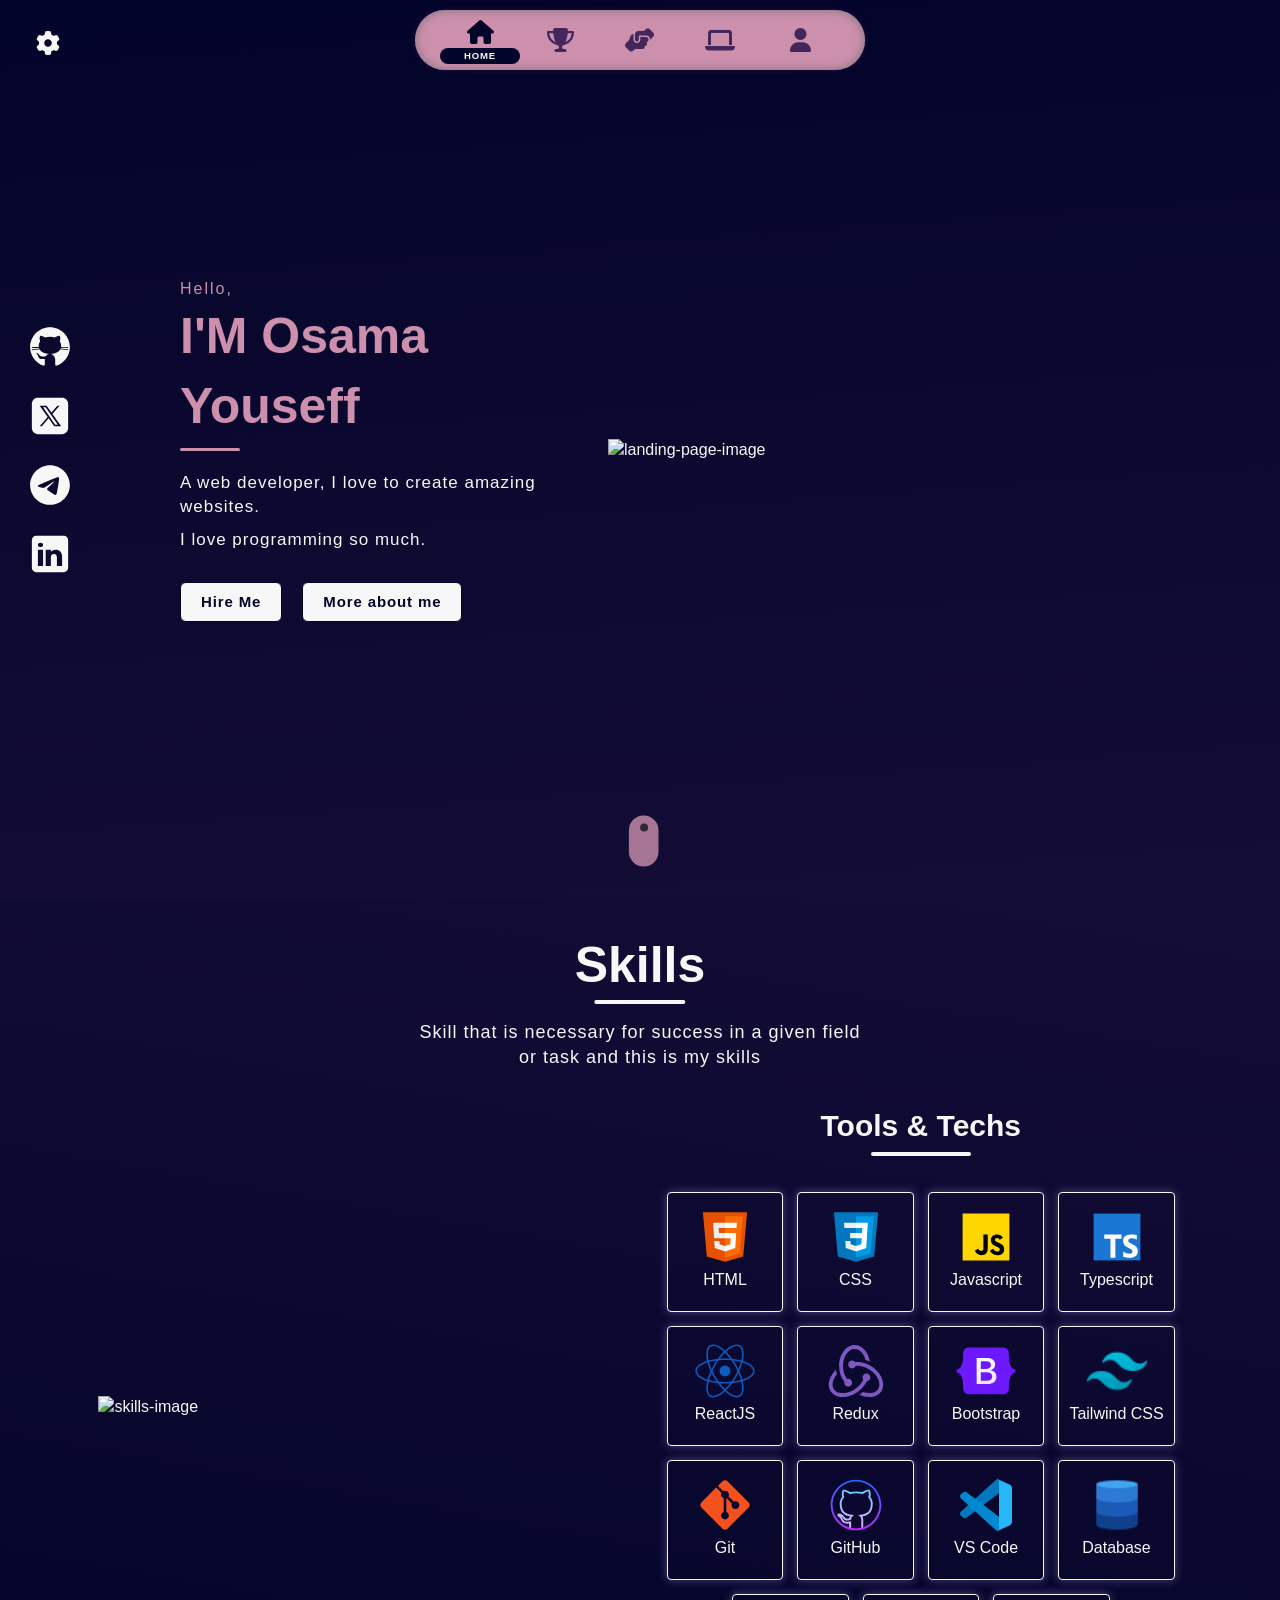
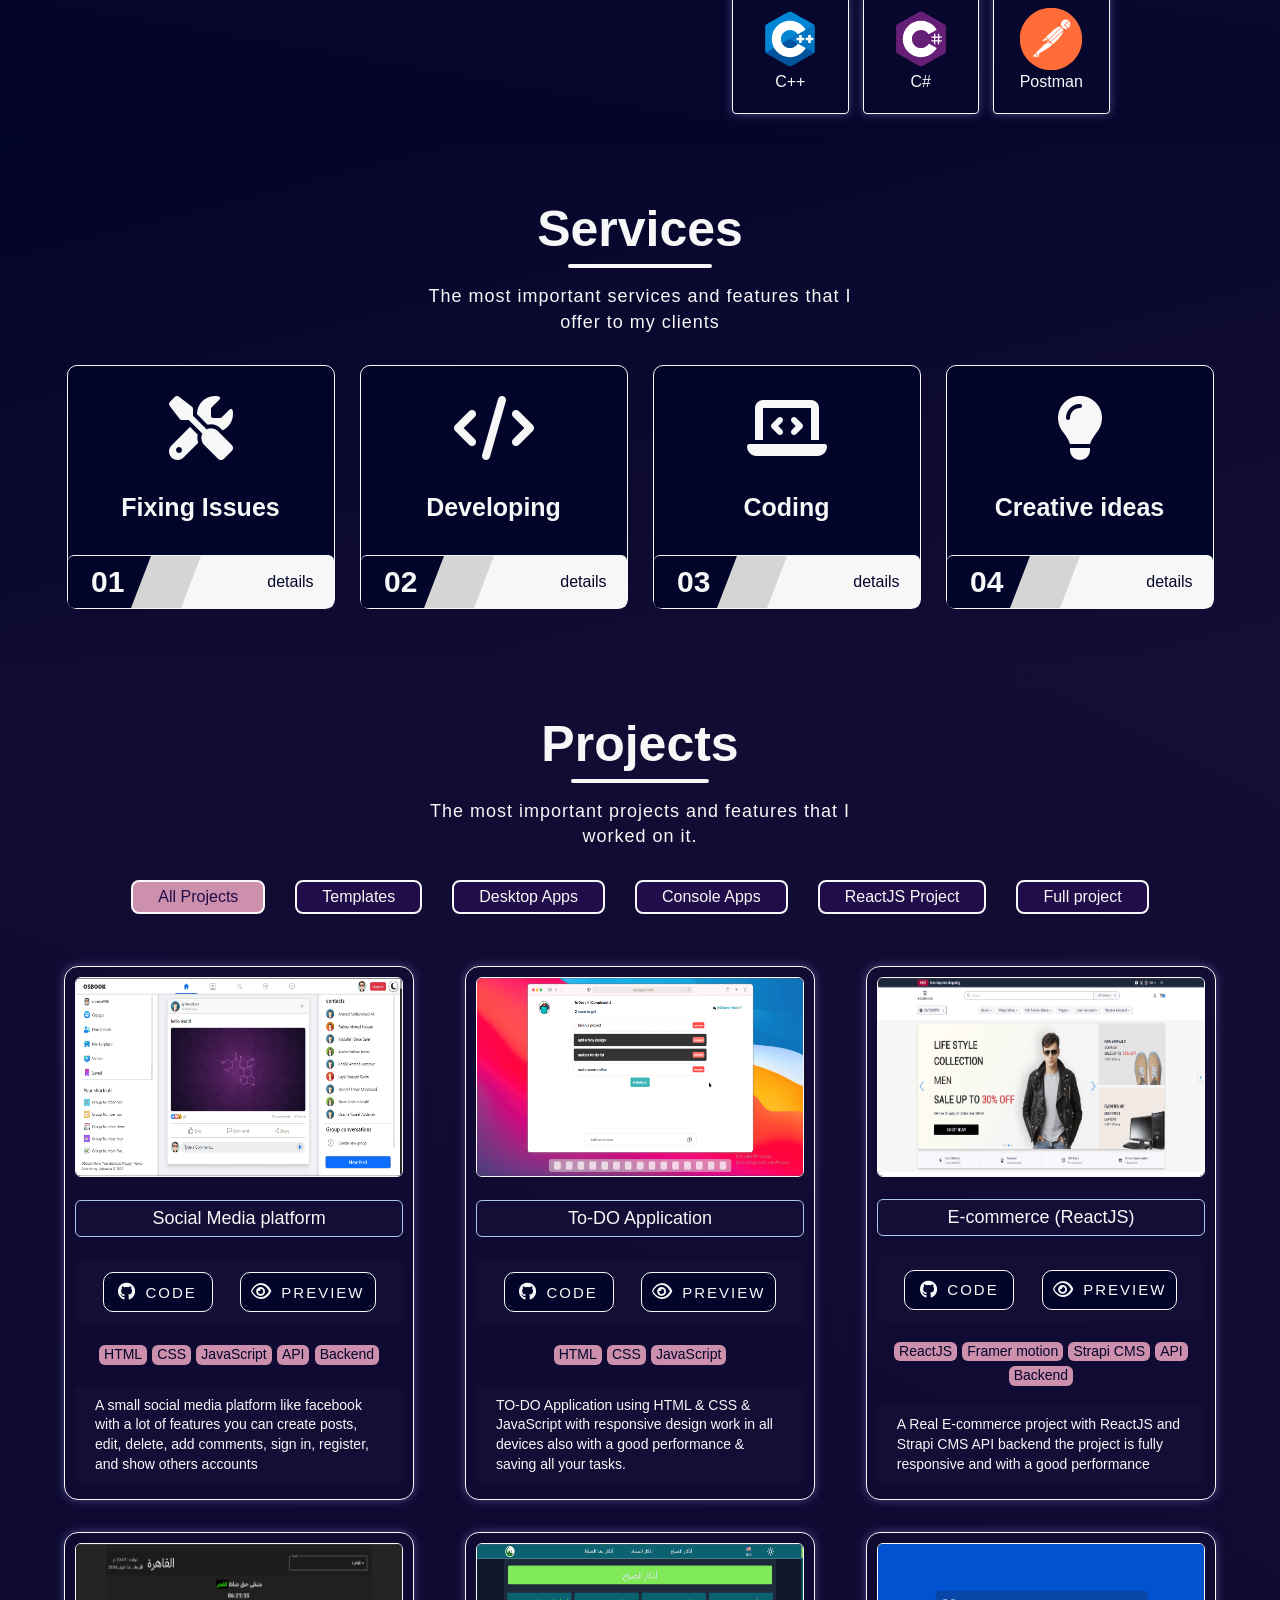
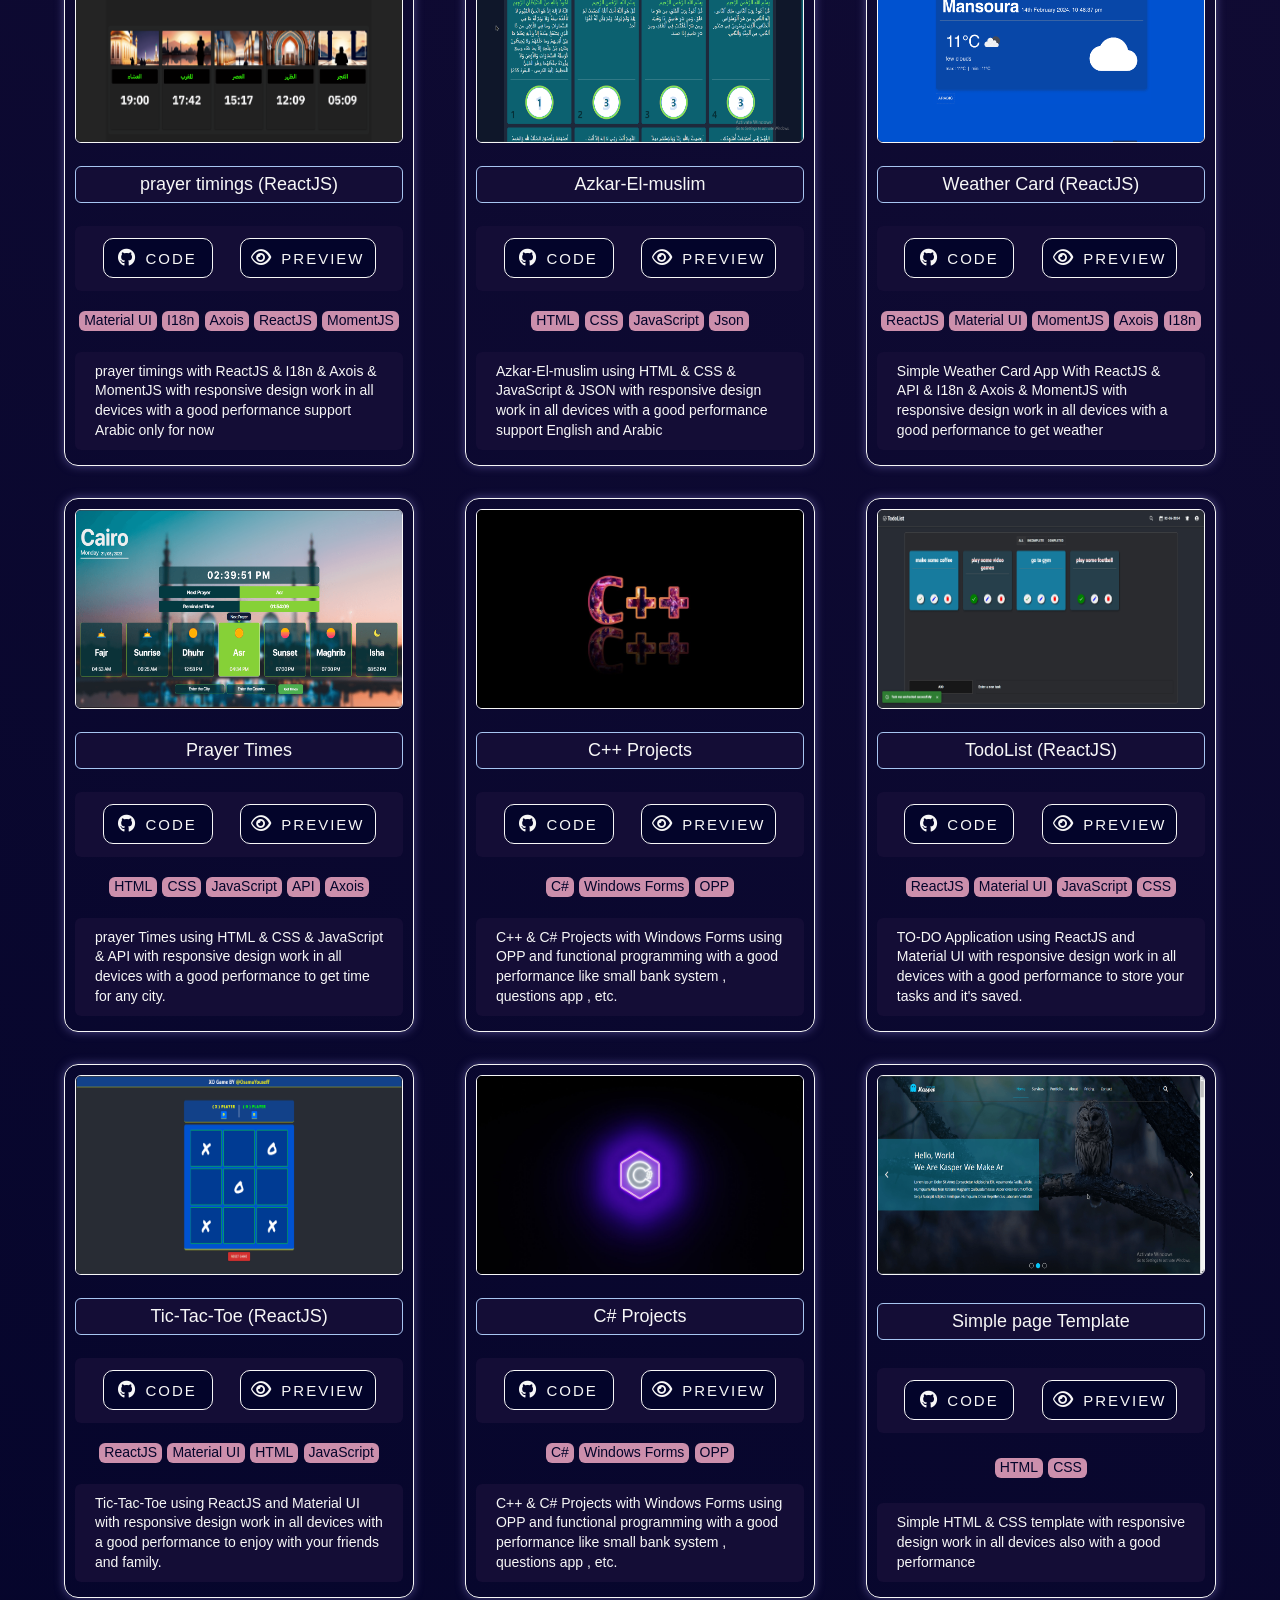
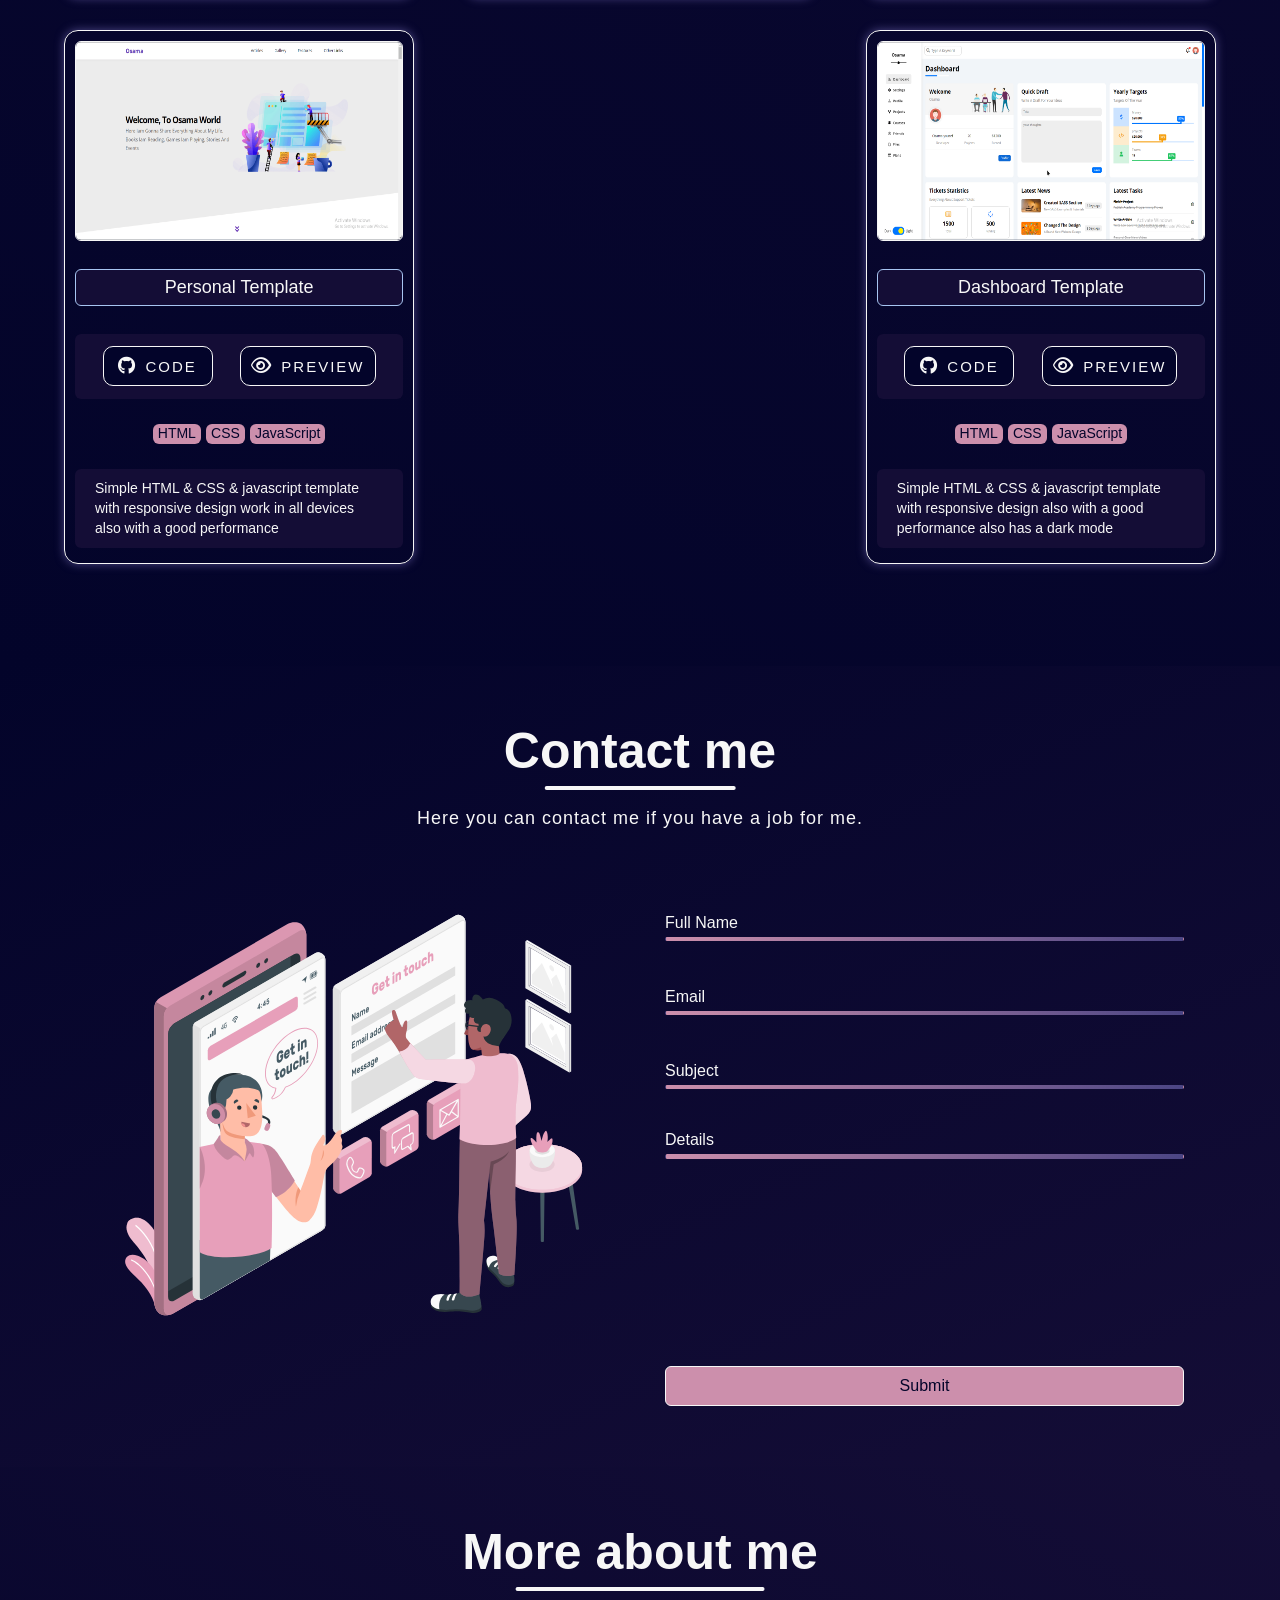
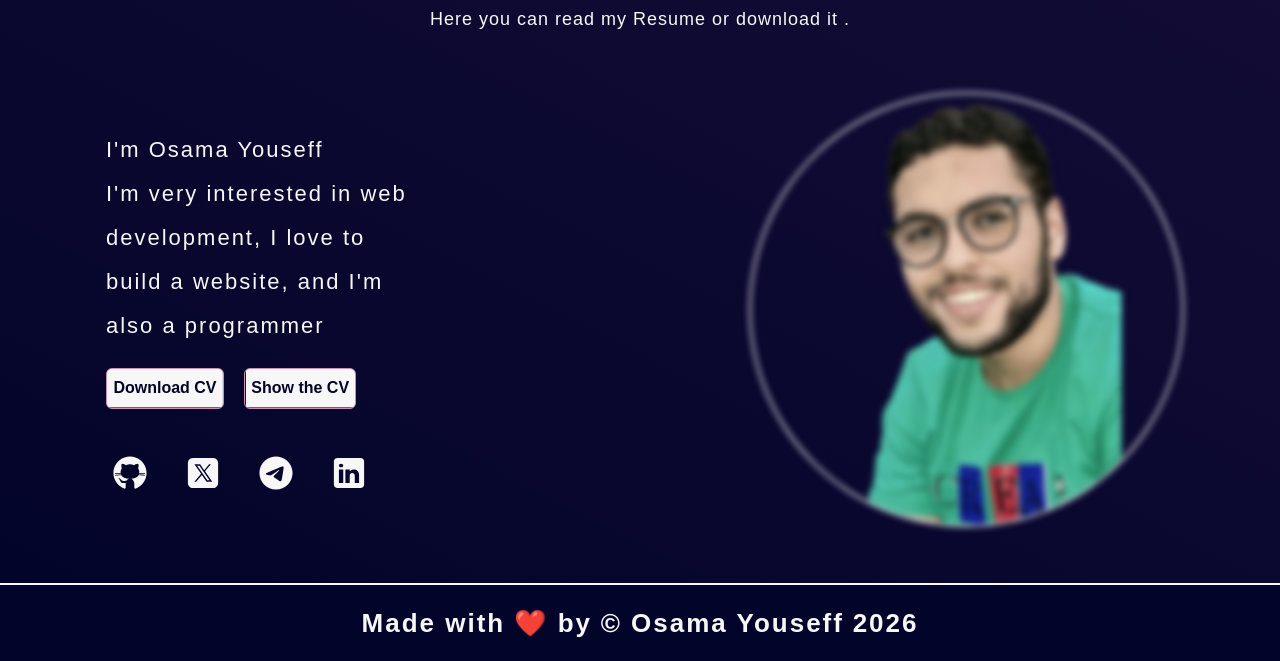
==== commit 0d477bdd: "enhance design and do some arrangement" ====
--- a/index.html
+++ b/index.html
@@ -205,63 +205,63 @@
           </div>
           <div class="tools-box">
             <div class="tool">
-              <img src="images/html-c.svg" alt="html-logo" />
+              <img src="images/icons/html-c.svg" alt="html-logo" />
               <p>HTML</p>
             </div>
             <div class="tool">
-              <img src="images/css-c.svg" alt="css-logo" />
+              <img src="images/icons/css-c.svg" alt="css-logo" />
               <p>CSS</p>
             </div>
             <div class="tool">
-              <img src="images/javascript-c.svg" alt="javascript-logo" />
+              <img src="images/icons/javascript-c.svg" alt="javascript-logo" />
               <p>Javascript</p>
             </div>
             <div class="tool">
-              <img src="images/typescript.svg" alt="typescript-logo" />
+              <img src="images/icons/typescript.svg" alt="typescript-logo" />
               <p>Typescript</p>
             </div>
             <div class="tool">
-              <img src="images/reactjs.svg" alt="reactjs-logo" />
+              <img src="images/icons/reactjs.svg" alt="reactjs-logo" />
               <p>ReactJS</p>
             </div>
             <div class="tool">
-              <img src="images/redux.svg" alt="redux-logo" />
+              <img src="images/icons/redux.svg" alt="redux-logo" />
               <p>Redux</p>
             </div>
             <div class="tool">
-              <img src="images/bootstrap.svg" alt="bootstrap-logo" />
+              <img src="images/icons/bootstrap.svg" alt="bootstrap-logo" />
               <p>Bootstrap</p>
             </div>
             <div class="tool">
-              <img src="images/tailwind-css-c.png" alt="tailwind-css-logo" />
+              <img src="images/icons/tailwind-css-c.png" alt="tailwind-css-logo" />
               <p>Tailwind CSS</p>
             </div>
             <div class="tool">
-              <img src="images/git-c.svg" alt="Git-logo" />
+              <img src="images/icons/git-c.svg" alt="Git-logo" />
               <p>Git</p>
             </div>
             <div class="tool">
-              <img src="images/github.svg" alt="GitHub-logo" />
+              <img src="images/icons/github.svg" alt="GitHub-logo" />
               <p>GitHub</p>
             </div>
             <div class="tool">
-              <img src="images/vs-code-c.svg" alt="vs-code-logo" />
+              <img src="images/icons/vs-code-c.svg" alt="vs-code-logo" />
               <p>VS Code</p>
             </div>
             <div class="tool">
-              <img src="images/database-c.png" alt="database-logo" />
+              <img src="images/icons/database-c.png" alt="database-logo" />
               <p>Database</p>
             </div>
             <div class="tool">
-              <img src="images/cpp-c.svg" alt="cpp-logo" />
+              <img src="images/icons/cpp-c.svg" alt="cpp-logo" />
               <p>C++</p>
             </div>
             <div class="tool">
-              <img src="images/cSharp-c.svg" alt="cSharp-logo" />
+              <img src="images/icons/cSharp-c.svg" alt="cSharp-logo" />
               <p>C#</p>
             </div>
             <div class="tool">
-              <img src="images/postman-c.svg" alt="postman-logo" />
+              <img src="images/icons/postman-c.svg" alt="postman-logo" />
               <p>Postman</p>
             </div>
           </div>
@@ -350,7 +350,7 @@
       <!--projects-->
       <div class="projects">
         <div class="card all Full-project">
-          <img src="images/social-media-light.png" alt="project-img" />
+          <img src="images/projects_images/social-media-light.png" alt="project-img" />
           <div class="title" data-en="Social Media platform" data-ar="منصة التواصل الاجتماعي">Social Media platform
           </div>
           <div class="links">
@@ -381,7 +381,7 @@
             sign in, register, and show others accounts</div>
         </div>
         <div class="card all Full-project">
-          <img src="images/to-do.png" alt="project-img" />
+          <img src="images/projects_images/to-do.png" alt="project-img" />
           <div class="title" data-en="To-DO Application" data-ar="تطبيق قائمة المهام">To-DO Application</div>
           <div class="links">
             <a target="_blank" class="no-preview" href="https://github.com/OsamaYouseff/TO_DO_List">
@@ -407,7 +407,7 @@
             performance & saving all your tasks.</div>
         </div>
         <div class="card all Full-project ReactJS-project">
-          <img src="images/e-commerce-project-light.png" alt="project-img" />
+          <img src="images/projects_images/e-commerce-project-light.png" alt="project-img" />
           <div class="title" data-en="E-commerce (ReactJS)" data-ar="التجارة الإلكترونية (ريأكت)">E-commerce (ReactJS)
           </div>
           <div class="links">
@@ -438,7 +438,7 @@
             performance</div>
         </div>
         <div class="card all Full-project ReactJS-project">
-          <img src="images/prayer-timings-with-reactjs.png" alt="project-img" />
+          <img src="images/projects_images/prayer-timings-with-reactjs.png" alt="project-img" />
           <div class="title" data-en="prayer timings (ReactJS)" data-ar="أوقات الصلاة (ريأكت)">prayer timings
             (ReactJS)</div>
           <div class="links">
@@ -468,7 +468,7 @@
             performance support Arabic only for now</div>
         </div>
         <div class="card all Full-project">
-          <img src="images/azkar.png" alt="project-img" />
+          <img src="images/projects_images/azkar.png" alt="project-img" />
           <div class="title" data-en="Azkar-El-muslim" data-ar="أذكار المسلم">Azkar-El-muslim</div>
           <div class="links">
             <a target="_blank" class="no-preview" href="https://github.com/OsamaYouseff/Azkar-El-muslim">
@@ -496,7 +496,7 @@
             performance support English and Arabic</div>
         </div>
         <div class="card all Full-project ReactJS-project">
-          <img src="images/weather-card-with reactjs.png" alt="project-img" />
+          <img src="images/projects_images/weather-card-with reactjs.png" alt="project-img" />
           <div class="title" data-en="Weather Card (ReactJS)" data-ar="بطاقة الطقس (ريأكت)">Weather Card (ReactJS)
           </div>
           <div class="links">
@@ -527,7 +527,7 @@
             a good performance to get weather</div>
         </div>
         <div class="card all Full-project">
-          <img src="images/prayer-times.png" alt="project-img" />
+          <img src="images/projects_images/prayer-times.png" alt="project-img" />
           <div class="title" data-en="Prayer Times" data-ar="أوقات الصلاة">Prayer Times</div>
           <div class="links">
             <a target="_blank" class="no-preview" href="https://github.com/OsamaYouseff/prayer-times">
@@ -557,7 +557,7 @@
           </div>
         </div>
         <div class="card all Full-project Console-apps">
-          <img src="images/CPP_projects.jpg" alt="project-img" />
+          <img src="images/projects_images/CPP_projects.jpg" alt="project-img" />
           <div class="title" data-en="C++ Projects" data-ar="مشاريع C++">C++ Projects</div>
           <div class="links">
             <a target="_blank" class="no-preview" href="https://github.com/OsamaYouseff/cpp_Projects">
@@ -584,7 +584,7 @@
             system , questions app , etc.</div>
         </div>
         <div class="card all Full-project ReactJS-project">
-          <img src="images/TodoList-by-reactjs.png" alt="project-img" />
+          <img src="images/projects_images/TodoList-by-reactjs.png" alt="project-img" />
           <div class="title" data-en="TodoList (ReactJS)" data-ar="قائمة مهام (ريأكت)">TodoList (ReactJS)</div>
           <div class="links">
             <a target="_blank" class="no-preview" href="https://github.com/OsamaYouseff/TodoList-ReactJS">
@@ -612,7 +612,7 @@
             to store your tasks and it's saved.</div>
         </div>
         <div class="card all Full-project ReactJS-project">
-          <img src="images/tictactoe-with-reactjs.png" alt="project-img" />
+          <img src="images/projects_images/tictactoe-with-reactjs.png" alt="project-img" />
           <div class="title" data-en="Tic-Tac-Toe (ReactJS)" data-ar="لعبة أكس وأو (ريأكت)">Tic-Tac-Toe (ReactJS)
           </div>
           <div class="links">
@@ -641,7 +641,7 @@
             enjoy with your friends and family.</div>
         </div>
         <div class="card all Full-project Desktop-apps">
-          <img src="images/cSharp_projects.jpg" alt="project-img" />
+          <img src="images/projects_images/cSharp_projects.jpg" alt="project-img" />
           <div class="title" data-en="C# Projects" data-ar="مشاريع سي شارب">C# Projects</div>
           <div class="links">
             <a target="_blank" class="no-preview" href="https://github.com/OsamaYouseff/C_Sharp_Projects">
@@ -668,7 +668,7 @@
             system , questions app , etc.</div>
         </div>
         <div class="card all Template">
-          <img src="images/template-2.png" alt="project-img" />
+          <img src="images/projects_images/template-2.png" alt="project-img" />
           <div class="title" data-en="Simple page Template" data-ar="قالب لصفحة بسيطة">Simple page Template</div>
           <div class="links">
             <a target="_blank" class="no-preview" href="https://github.com/OsamaYouseff/second-template">
@@ -693,7 +693,7 @@
             with responsive design work in all devices also with a good performance</div>
         </div>
         <div class="card all Template">
-          <img src="images/template-3.png" alt="project-img" />
+          <img src="images/projects_images/template-3.png" alt="project-img" />
           <div class="title" data-en="Personal Template" data-ar="قالب لملف شخصى ">Personal Template</div>
           <div class="links">
             <a target="_blank" class="no-preview" href="https://github.com/OsamaYouseff/third-template">
@@ -719,7 +719,7 @@
             CSS & javascript template with responsive design work in all devices also with a good performance</div>
         </div>
         <div class="card all Template">
-          <img src="images/template-4.png" alt="project-img" />
+          <img src="images/projects_images/template-4.png" alt="project-img" />
           <div class="title" data-en="Dashboard Template" data-ar="قالب لوحة التحكم">Dashboard Template</div>
           <div class="links">
             <a target="_blank" class="no-preview" href="https://github.com/OsamaYouseff/Fourth-template">
--- a/css/style.css
+++ b/css/style.css
@@ -1,4 +1,1821 @@
 * {
+ 
+     
+
+
+
+ 
+     
+     
+
+
+
+
+
+
+ 
+     
+
+
+
+ 
+     
+     
+     
+     
+     
+     
+
+
+
+
+ 
+     
+     
+
+
+ 
+     
+     
+     
+     
+
+
+ 
+     
+     
+
+
+ 
+      
+     
+     
+     
+     
+     
+     
+     
+     
+     
+
+
+
+
+
+
+
+ 
+     
+
+
+ 
+     
+     
+     
+
+
+ 
+     
+
+
+ 
+     
+
+
+ 
+     
+     
+
+
+ 
+     
+     
+     
+
+
+ 
+     
+
+
+
+
+ 
+     
+
+
+ 
+     
+
+
+ 
+     
+     
+     
+     
+     
+     
+     
+     
+
+
+
+
+
+
+
+ 
+     
+
+
+ 
+     
+
+
+ 
+     
+     
+
+
+ 
+     
+     
+     
+
+
+ 
+     
+     
+     
+     
+
+
+
+
+
+ 
+     
+
+
+ 
+     
+     
+     
+       
+     
+
+
+
+ 
+     
+     
+
+
+
+
+ 
+     
+
+
+ 
+     
+     
+     
+     
+     
+     
+     
+     
+
+
+ 
+     
+     
+     
+     
+     
+     
+     
+     
+     
+      
+
+
+ 
+     
+         
+         
+    
+
+
+ 
+     
+         
+         
+         
+    
+
+     
+         
+    
+
+
+ 
+     
+     
+     
+     
+     
+     
+     
+     
+     
+
+
+ 
+     
+     
+     
+
+
+ 
+     
+     
+     
+     
+     
+     
+
+
+ 
+     
+     
+     
+     
+     
+     
+     
+
+
+ 
+     
+     
+
+
+ 
+     
+     
+     
+     
+     
+     
+     
+     
+     
+
+
+ 
+     
+     
+
+
+ 
+     
+     
+     
+     
+     
+
+
+ 
+     
+     
+     
+     
+     
+     
+
+
+ 
+     
+
+
+ 
+     
+
+
+ 
+     
+
+
+ 
+     
+
+
+ 
+     
+
+
+ 
+     
+
+
+ 
+     
+
+
+ 
+     
+
+
+ 
+     
+     
+
+
+
+ 
+     
+     
+     
+
+
+ 
+     
+     
+     
+     
+     
+     
+
+
+ 
+     
+     
+     
+     
+     
+     
+     
+     
+
+
+ 
+     
+     
+
+
+ 
+     
+     
+
+
+ 
+     
+     
+
+
+ 
+     
+     
+     
+     
+     
+     
+     
+     
+
+
+
+ 
+     
+     
+
+
+
+
+ 
+     
+     
+
+
+ 
+     
+     
+     
+
+
+ 
+     
+
+
+ 
+     
+     
+
+
+ 
+     
+     
+     
+     
+     
+     
+     
+     
+     
+     
+     
+     
+
+
+ 
+     
+     
+
+
+ 
+     
+     
+
+
+ 
+     
+     
+
+
+ 
+     
+     
+
+
+ 
+     
+
+
+ 
+     
+     
+     
+     
+
+
+ 
+     
+     
+     
+
+
+ 
+     
+         
+         
+    
+
+
+ 
+     
+     
+
+
+ 
+     
+     
+
+
+ 
+     
+     
+
+
+ 
+     
+     
+     
+     
+     
+     
+     
+
+
+ 
+     
+     
+     
+     
+
+
+ 
+     
+     
+
+
+ 
+     
+     
+     
+     
+     
+     
+       
+     
+     
+     
+
+
+
+
+
+
+
+
+ 
+     
+
+
+
+
+
+
+
+ 
+     
+     
+
+
+ 
+      
+        
+
+
+
+
+ 
+      
+
+
+ 
+        
+
+
+
+ 
+     
+     
+
+
+
+ 
+      
+
+
+ 
+     
+     
+     
+     
+
+
+ 
+     
+     
+     
+     
+     
+     
+
+
+ 
+     
+     
+     
+     
+
+
+ 
+     
+     
+     
+     
+     
+     
+     
+     
+     
+     
+     
+     
+
+
+
+ 
+     
+
+
+ 
+     
+         
+         
+    
+
+
+ 
+     
+         
+         
+    
+
+
+ 
+     
+     
+       
+
+
+ 
+     
+     
+
+
+ 
+     
+     
+     
+     
+     
+     
+     
+     
+     
+
+
+ 
+     
+     
+     
+
+
+ 
+     
+     
+
+
+ 
+     
+     
+     
+
+
+ 
+     
+     
+     
+     
+     
+
+
+ 
+     
+     
+     
+     
+
+
+ 
+     
+     
+       
+     
+     
+     
+     
+
+
+ 
+     
+     
+     
+     
+      
+     
+     
+     
+     
+     
+     
+     
+     
+
+
+ 
+      
+     
+
+
+ 
+     
+     
+
+
+ 
+     
+     
+
+
+ 
+       
+
+
+
+
+ 
+     
+     
+     
+
+
+ 
+     
+     
+     
+     
+     
+     
+
+
+ 
+     
+         
+    
+
+
+ 
+     
+     
+     
+     
+     
+     
+     
+     
+
+
+ 
+     
+     
+     
+     
+     
+     
+     
+     
+     
+     
+
+
+
+
+ 
+     
+
+
+ 
+     
+
+
+ 
+     
+     
+     
+     
+     
+     
+     
+     
+     
+
+
+ 
+     
+
+
+ 
+     
+     
+     
+     
+     
+
+
+ 
+     
+     
+     
+     
+
+
+ 
+     
+     
+     
+     
+     
+     
+     
+
+
+ 
+     
+     
+
+
+ 
+     
+     
+
+
+ 
+     
+     
+     
+      
+     
+     
+     
+     
+
+
+ 
+     
+     
+     
+     
+     
+     
+     
+
+
+ 
+     
+       
+
+
+ 
+     
+     
+     
+     
+
+
+ 
+     
+         
+    
+
+     
+         
+    
+
+
+ 
+     
+         
+    
+
+
+ 
+     
+     
+     
+     
+     
+     
+     
+
+
+ 
+     
+         
+    
+
+
+
+ 
+     
+     
+
+
+ 
+     
+     
+     
+
+
+ 
+     
+     
+     
+     
+     
+     
+     
+
+
+
+ 
+     
+
+
+
+ 
+     
+     
+
+
+ 
+     
+     
+     
+
+
+ 
+     
+     
+     
+      
+
+
+ 
+     
+     
+     
+     
+     
+     
+     
+     
+     
+     
+     
+     
+     
+     
+     
+     
+     
+     
+     
+
+
+
+ 
+     
+     
+
+
+
+
+
+ 
+     
+
+
+ 
+     
+         
+    
+
+
+ 
+     
+         
+         
+    
+
+
+
+ 
+     
+     
+
+
+ 
+     
+     
+     
+
+
+ 
+     
+     
+     
+     
+     
+     
+     
+     
+
+
+ 
+     
+     
+     
+     
+     
+     
+     
+     
+
+
+ 
+     
+     
+     
+     
+     
+     
+     
+     
+     
+     
+
+
+
+ 
+     
+     
+
+
+ 
+     
+     
+
+
+ 
+     
+      
+     
+
+
+ 
+     
+
+
+ 
+     
+     
+     
+     
+     
+     
+     
+
+
+ 
+     
+         
+    
+
+     
+         
+    
+
+     
+         
+    
+
+
+ 
+     
+     
+     
+
+
+ 
+     
+     
+
+
+ 
+     
+     
+     
+     
+     
+     
+     
+     
+
+
+ 
+     
+     
+     
+     
+     
+     
+     
+
+
+ 
+     
+     
+     
+     
+     
+
+
+ 
+       
+
+
+ 
+     
+     
+
+
+ 
+     
+
+
+ 
+     
+     
+     
+     
+     
+     
+     
+     
+
+
+ 
+     
+     
+     
+
+
+ 
+     
+     
+
+
+
+ 
+     
+     
+     
+     
+     
+     
+     
+     
+     
+     
+     
+
+
+
+ 
+       
+     
+     
+     
+
+
+ 
+     
+     
+     
+
+
+ 
+     
+     
+     
+     
+     
+     
+
+
+ 
+     
+     
+     
+     
+     
+     
+
+
+ 
+     
+     
+     
+     
+     
+
+
+ 
+     
+     
+     
+     
+     
+     
+
+
+
+ 
+     
+     
+
+
+
+ 
+     
+     
+
+
+
+
+
+ 
+        
+     
+     
+
+
+ 
+     
+     
+     
+     
+     
+     
+     
+     
+     
+     
+
+
+ 
+     
+     
+
+
+ 
+     
+     
+
+
+ 
+       
+
+
+ 
+     
+     
+     
+
+
+ 
+     
+     
+     
+
+
+ 
+     
+     
+     
+
+
+ 
+     
+     
+     
+
+
+ 
+     
+     
+     
+
+
+ 
+     
+     
+     
+     
+     
+     
+
+
+ 
+     
+     
+     
+     
+     
+     
+     
+       
+
+
+ 
+      
+        
+
+
+ 
+      
+        
+
+
+ 
+     
+     
+     
+     
+     
+     
+
+
+ 
+     
+     
+     
+
+
+ 
+     
+     
+
+
+
+ 
+     
+     
+
+
+
+ 
+     
+
+
+ 
+     
+     
+
+
+ 
+     
+
+
+ 
+     
+         
+         
+    
+
+     
+         
+         
+         
+    
+
+     
+         
+         
+    
+
+     
+         
+    
+
+     
+         
+         
+    
+
+     
+         
+         
+    
+
+     
+         
+         
+         
+    
+
+    
+     
+         
+         
+    
+
+     
+           
+         
+    
+
+     
+         
+    
+
+     
+         
+         
+         
+         
+    
+
+     
+         
+         
+    
+
+    
+    
+     
+         
+    
+
+     
+         
+    
+
+     
+         
+    
+
+     
+         
+    
+
+
+ 
+     
+     
+     
+       
+     
+     
+     
+     
+     
+
+
+
+ 
+     
+     
+     
+     
+     
+     
+     
+     
+     
+     
+     
+     
+
+
+ 
+     
+     
+     
+
+
+ 
+     
+     
+     
+     
+     
+     
+     
+     
+
+
+ 
+     
+     
+     
+     
+     
+     
+
+
+
+ 
+     
+     
+
+
+ 
+     
+     
+     
+     
+     
+
+
+ 
+     
+     
+     
+     
+     
+       
+     
+
+
+
+ 
+     
+     
+
+
+ 
+     
+     
+
+
+ 
+     
+
+
+ 
+     
+     
+     
+     
+     
+     
+     
+     
+     
+     
+
+
+ 
+     
+     
+     
+     
+     
+     
+
+
+ 
+      
+      
+     
+     
+     
+     
+     
+     
+     
+     
+     
+     
+     
+
+
+ 
+     
+
+
+
+ 
+     
+     
+
+
+ 
+     
+     
+     
+     
+       
+     
+
+
+ 
+     
+
+
+ 
+     
+     
+     
+     
+     
+     
+     
+     
+
+
+ 
+     
+     
+     
+     
+     
+     
+     
+     
+
+
+ 
+     
+     
+
+
+ 
+     
+     
+     
+     
+     
+      
+     
+
+
+ 
+       
+
+
+ 
+      
+
+
+ 
+      
+
+
+ 
+     
+     
+     
+
+
+ 
+     
+     
+     
+     
+     
+     
+
+
+ 
+     
+     
+
+
+ 
+     
+         
+    
+
+     
+         
+    
+
+     
+         
+    
+
+     
+         
+         
+    
+
+     
+         
+         
+    
+
+     
+         
+    
+
+     
+         
+    
+
+     
+         
+    
+
+     
+         
+    
+
+     
+         
+         
+         
+         
+    
+
+     
+         
+    
+
+     
+         
+    
+
+     
+         
+    
+
+     
+         
+          
+    
+
+     
+         
+         
+    
+
+     
+         
+    
+
+     
+         
+    
+
+     
+         
+         
+         
+    
+
+     
+         
+         
+    
+
+     
+         
+         
+    
+
+     
+         
+         
+         
+         
+    
+
+     
+         
+         
+         
+         
+    
+
+     
+         
+         
+         
+         
+         
+         
+         
+    
+
+
+ 
+     
+     
+     
+     
+     
+     
+     
+            
+
+
+ 
+     
+     
+     
+     
+     
+     
+     
+     
+     
+     
     padding: 0;
     margin: 0;
     box-sizing: border-box;
@@ -13,6 +1830,138 @@
 body {
     /* font-family: "Oswald", sans-serif; */
     font-family: "Poppins", sans-serif;
+
+
+
+
+ 
+     
+     
+     
+     
+     
+     
+        
+     
+     
+
+
+
+ 
+     
+     
+
+
+ 
+     
+
+
+ 
+     
+
+
+ 
+     
+
+
+ 
+     
+
+
+ 
+     
+
+
+ 
+     
+
+
+ 
+     
+
+
+ 
+     
+
+
+ 
+       
+     
+     
+     
+     
+      
+      
+      
+
+
+ 
+     
+     
+
+
+ 
+     
+     
+     
+     
+     
+     
+      
+      
+     
+      
+     
+
+
+ 
+     
+
+
+ 
+     
+         
+    
+
+     
+         
+    
+
+
+ 
+     
+         
+    
+
+     
+         
+    
+
+
+ 
+     
+         
+    
+
+     
+         
+    
+
+
+ 
+
+    
+     
+         
+    
+
+     
+         
+    
+
+
+ 
+     
 
     background-color: var(--color);
     color: var(--text-color);
@@ -153,11 +2102,9 @@
     min-height: 100vh;
     background-size: cover;
     background-color: var(--master-color);
-    background-image: linear-gradient(
-        176deg,
-        var(--master-color) 0%,
-        var(--hight-contrast) 99%
-    );
+    background-image: linear-gradient(176deg,
+            var(--master-color) 0%,
+            var(--hight-contrast) 99%);
     overflow-x: hidden;
 }
 
@@ -198,7 +2145,7 @@
 
 @media (max-width: 37.5rem) {
     nav {
-        top: .625rem;
+        top: 0.625rem;
         border-radius: 0;
     }
 }
@@ -308,35 +2255,35 @@
     border-radius: 0.625rem;
 }
 
-nav.en ul li:nth-child(2).active ~ .indicator {
+nav.en ul li:nth-child(2).active~.indicator {
     transform: translateX(calc(5rem * 1));
 }
 
-nav.en ul li:nth-child(3).active ~ .indicator {
+nav.en ul li:nth-child(3).active~.indicator {
     transform: translateX(calc(5rem * 2));
 }
 
-nav.en ul li:nth-child(4).active ~ .indicator {
+nav.en ul li:nth-child(4).active~.indicator {
     transform: translateX(calc(5rem * 3));
 }
 
-nav.en ul li:nth-child(5).active ~ .indicator {
+nav.en ul li:nth-child(5).active~.indicator {
     transform: translateX(calc(5rem * 4));
 }
 
-nav.ar ul li:nth-child(2).active ~ .indicator {
+nav.ar ul li:nth-child(2).active~.indicator {
     transform: translateX(calc(5rem * -1));
 }
 
-nav.ar ul li:nth-child(3).active ~ .indicator {
+nav.ar ul li:nth-child(3).active~.indicator {
     transform: translateX(calc(5rem * -2));
 }
 
-nav.ar ul li:nth-child(4).active ~ .indicator {
+nav.ar ul li:nth-child(4).active~.indicator {
     transform: translateX(calc(5rem * -3));
 }
 
-nav.ar ul li:nth-child(5).active ~ .indicator {
+nav.ar ul li:nth-child(5).active~.indicator {
     transform: translateX(calc(5rem * -4));
 }
 
@@ -502,7 +2449,7 @@
     }
 }
 
-.landing-page .side-bar > .space {
+.landing-page .side-bar>.space {
     min-height: 6.25rem;
 }
 
@@ -599,15 +2546,9 @@
     align-items: center;
 }
 
-/* .landing-page .content .hi-sec.en .container .txt .btns>a:first-of-type {
-    margin-right: 0.9375rem;
-} */
-
 @media (max-width: 61.9375rem) {
-    .landing-page .content .hi-sec .container .txt .btns > a:first-of-type {
+    .landing-page .content .hi-sec .container .txt .btns>a:first-of-type {
         display: block;
-        /* margin-bottom: .625rem; */
-        /* margin: 0; */
     }
 }
 
@@ -621,15 +2562,14 @@
     border: 0.0938rem solid var(--master-color);
     transition: calc(var(--transition) * 1.5);
     cursor: pointer;
-    background-image: linear-gradient(
-        to right,
-        var(--master-color) 50%,
-        var(--text-color) 50%
-    );
+    background-image: linear-gradient(to right,
+            var(--master-color) 50%,
+            var(--text-color) 50%);
     background-size: 200% 100%;
     background-position: right bottom;
     font-size: 0.9375rem;
 }
+
 @media (max-width: 61.9375rem) {
     .hi-sec .hero-btn {
         padding: 0.625rem 0.45rem;
@@ -639,20 +2579,16 @@
 
 .hi-sec.en .hero-btn {
     background-position: right bottom !important;
-    background-image: linear-gradient(
-        to right,
-        var(--master-color) 50%,
-        var(--text-color) 50%
-    ) !important;
+    background-image: linear-gradient(to right,
+            var(--master-color) 50%,
+            var(--text-color) 50%) !important;
 }
 
 .hi-sec.ar .hero-btn {
     background-position: left bottom !important;
-    background-image: linear-gradient(
-        to left,
-        var(--master-color) 50%,
-        var(--text-color) 50%
-    ) !important;
+    background-image: linear-gradient(to left,
+            var(--master-color) 50%,
+            var(--text-color) 50%) !important;
 }
 
 .hi-sec .hero-btn:hover {
@@ -681,12 +2617,6 @@
         max-width: 100%;
     }
 }
-
-/* @media (max-width: 47.9375rem) {
-    .landing-page .content .hi-sec .container .img-sec {
-        min-width: 100%;
-    }
-} */
 
 /* hi-sec */
 
@@ -758,11 +2688,9 @@
     min-width: 100vw;
     max-width: 100vw;
     padding: 1.875rem;
-    background-image: linear-gradient(
-        10deg,
-        var(--master-color) 0%,
-        var(--hight-contrast) 99%
-    );
+    background-image: linear-gradient(10deg,
+            var(--master-color) 0%,
+            var(--hight-contrast) 99%);
 }
 
 @media (max-width: 47.9375rem) {
@@ -850,6 +2778,7 @@
 }
 
 @media (max-width: 61.9375rem) {
+
     .skills-sec .container .skills .image,
     .skills-sec .container .skills .tools {
         width: 90%;
@@ -884,12 +2813,12 @@
     scale: 1.1;
 }
 
-.skills-sec .container .skills .tools .tool > img {
+.skills-sec .container .skills .tools .tool>img {
     scale: 1.3;
     transition: var(--transition) ease-in-out;
 }
 
-.skills-sec .container .skills .tools .tool > p {
+.skills-sec .container .skills .tools .tool>p {
     margin-top: 0.5rem;
     font-size: 1rem;
 }
@@ -899,11 +2828,9 @@
 .serveries-sec {
     min-width: 100vw;
     max-width: 100vw;
-    background-image: linear-gradient(
-        166deg,
-        var(--master-color) 0%,
-        var(--hight-contrast) 99%
-    );
+    background-image: linear-gradient(166deg,
+            var(--master-color) 0%,
+            var(--hight-contrast) 99%);
 }
 
 .serveries-sec .container {
@@ -924,10 +2851,15 @@
     /* grid-template-columns: repeat(auto-fill, minmax(16.625rem, 1fr)); */
     gap: 1.5625rem;
     transition: var(--transition);
-    padding: 0 1.25rem;
+    align-items: center;
     justify-content: center;
-    align-items: center;
     flex-wrap: wrap;
+}
+
+@media (min-width: 1900px) {
+    .serveries-sec .container .services {
+        justify-content: space-between;
+    }
 }
 
 .serveries-sec .container::before {
@@ -940,6 +2872,8 @@
     min-height: 25rem;
     opacity: 0.02;
 }
+
+
 
 .services .box {
     position: relative;
@@ -959,15 +2893,10 @@
 
 @media (max-width: 47.9375rem) {
     .services .box {
-        min-width: 45%;
-    }
-}
-
-@media (max-width: 25rem) {
-    .services .box {
         min-width: 100%;
     }
 }
+
 
 .services .box:hover {
     transform: translateY(-0.6875rem);
@@ -1060,13 +2989,7 @@
     min-width: 100vw;
     width: 100vw;
     max-width: 100vw;
-    background-image: linear-gradient(
-        387deg,
-        var(--master-color) 0%,
-        var(--hight-contrast) 100%
-    );
-
-    /* padding-bottom: 6.25rem; */
+    background-image: linear-gradient(387deg, var(--master-color) 0%, var(--hight-contrast) 100%);
 }
 
 .projects-sec .container {
@@ -1089,14 +3012,19 @@
 }
 
 .projects-sec .container .projects {
-    /* margin-top: 3.125rem; */
-    padding: 1.25rem 0;
+    padding: 3.25rem 0;
     display: flex;
     flex-wrap: wrap;
-    justify-content: center;
+    justify-content: space-between;
     align-items: center;
     position: relative;
-    gap: 1rem 0.5rem;
+    gap: 2rem 0.5rem;
+}
+
+@media (max-width: 990px) {
+    .projects-sec .container .projects {
+        justify-content: center;
+    }
 }
 
 .projects-sec .tabs {
@@ -1153,8 +3081,8 @@
 
 .card {
     position: relative;
-    width: 19.125rem;
-    max-width: calc((100% / 3.03) - (2 * 0.9375rem));
+    width: calc((100% / 3.03) - (2 * .9375rem));
+    max-width: 32%;
     min-height: 33.375rem;
     max-height: 40.375rem;
     background: var(--sixth-color);
@@ -1169,17 +3097,15 @@
     color: var(--text-color);
     overflow: hidden;
     cursor: pointer;
-    margin: 0.625rem;
     box-shadow: 0 0 0.625rem var(--fourth-color);
     transition: var(--transition) ease-out;
     padding: 0.625rem;
     padding-bottom: 0.9375rem;
 }
 
-@media (min-width: 74.375rem) {
+@media (min-width: 1440px) {
     .card {
-        max-width: calc((100% / 3) - (3 * 0.9375rem));
-        /* min-height: 14.375rem; */
+        width: calc((100% / 4.03) - (2 * .9375rem));
     }
 }
 
@@ -1189,10 +3115,10 @@
     }
 }
 
-@media (max-width: 29.6875rem) {
+@media (max-width: 667px) {
     .card {
         min-height: 11.25rem;
-        min-width: 85%;
+        min-width: 90%;
     }
 }
 
@@ -1201,7 +3127,6 @@
     border: 0.0625rem solid var(--text-color);
     border-radius: 0.375rem;
     min-height: 12.5rem;
-    /* max-height: 12.5rem; */
 }
 
 @media (max-width: 47.9375rem) {
@@ -1213,11 +3138,11 @@
 
 .card .title {
     width: 100%;
-    font-size: 1.25rem;
+    font-size: 18px;
     min-width: 50%;
     color: var(--text-color);
     margin: 0.9375rem 0rem;
-    padding: 0.3125rem 1.875rem;
+    padding: 5px 20px;
     border-radius: 0.375rem;
     text-align: center;
     background-color: var(--hight-contrast);
@@ -1237,7 +3162,7 @@
     border-radius: 0.375rem;
 }
 
-.card .links > a {
+.card .links>a {
     background-color: var(--master-color);
     border: 0.0625rem solid var(--text-color);
     min-height: 2.5rem;
@@ -1259,7 +3184,7 @@
     background-color: var(--third-color);
 }
 
-.card .links > a span {
+.card .links>a span {
     font-size: 0.9375rem;
     text-transform: uppercase !important;
     letter-spacing: 0.125rem;
@@ -1349,11 +3274,9 @@
 .Contact-sec {
     min-width: 100vw;
     max-width: 100vw;
-    background-image: linear-gradient(
-        157deg,
-        var(--master-color) 0%,
-        var(--hight-contrast) 99%
-    );
+    background-image: linear-gradient(157deg,
+            var(--master-color) 0%,
+            var(--hight-contrast) 99%);
 }
 
 .Contact-sec .container {
@@ -1375,7 +3298,7 @@
     max-width: 100%;
 }
 
-.Contact-sec .container .contact > form {
+.Contact-sec .container .contact>form {
     width: 50%;
     display: flex;
     justify-content: center;
@@ -1393,7 +3316,7 @@
     }
 
     .Contact-sec .container .contact,
-    .Contact-sec .container .contact > form {
+    .Contact-sec .container .contact>form {
         width: 100%;
     }
 
@@ -1402,19 +3325,19 @@
     }
 }
 
-.Contact-sec .container .contact > form .box {
+.Contact-sec .container .contact>form .box {
     position: relative;
     width: 100%;
     cursor: pointer;
 }
 
-.Contact-sec .container .contact > form .box label {
+.Contact-sec .container .contact>form .box label {
     opacity: 0;
     position: absolute;
 }
 
-.Contact-sec .container .contact > form .box > input,
-.Contact-sec .container .contact > form .box > textarea {
+.Contact-sec .container .contact>form .box>input,
+.Contact-sec .container .contact>form .box>textarea {
     width: 100%;
     border: none;
     outline: none;
@@ -1428,13 +3351,13 @@
     border-radius: 0.5rem;
 }
 
-.Contact-sec .container .contact > form .box > textarea {
+.Contact-sec .container .contact>form .box>textarea {
     height: 10.625rem;
     resize: none;
     width: 100%;
 }
 
-.Contact-sec .container .contact > form .box > span {
+.Contact-sec .container .contact>form .box>span {
     position: absolute;
     top: 0;
     left: 0;
@@ -1443,12 +3366,12 @@
     color: var(--text-color);
 }
 
-.Contact-sec .container .contact.ar > form .box > span {
+.Contact-sec .container .contact.ar>form .box>span {
     position: absolute;
     right: 0;
 }
 
-.Contact-sec .container .contact > form .box > textarea ~ span {
+.Contact-sec .container .contact>form .box>textarea~span {
     position: absolute;
     top: -20%;
     left: 0;
@@ -1457,7 +3380,7 @@
     color: var(--text-color);
 }
 
-.Contact-sec .container .contact > form .box > i {
+.Contact-sec .container .contact>form .box>i {
     height: 0.25rem;
     transition: var(--transition);
     border-radius: 0.25rem;
@@ -1465,15 +3388,13 @@
     position: absolute;
     bottom: 0;
     left: 0;
-    background: linear-gradient(
-        45deg,
-        var(--third-color) 0%,
-        var(--fourth-color) 100%
-    );
+    background: linear-gradient(45deg,
+            var(--third-color) 0%,
+            var(--fourth-color) 100%);
     border: 0.0625rem solid transparent;
 }
 
-.Contact-sec .container .contact > form .box > textarea ~ i {
+.Contact-sec .container .contact>form .box>textarea~i {
     height: 0.3125rem;
     transition: var(--transition);
     border-radius: 0.25rem;
@@ -1481,31 +3402,29 @@
     position: absolute;
     top: 0%;
     left: 0;
-    background: linear-gradient(
-        45deg,
-        var(--third-color) 0%,
-        var(--fourth-color) 100%
-    );
+    background: linear-gradient(45deg,
+            var(--third-color) 0%,
+            var(--fourth-color) 100%);
     cursor: pointer;
     border: 0.0625rem solid transparent;
 }
 
-.Contact-sec .container .contact > form .box > input:focus ~ span,
-.Contact-sec .container .contact > form .box > input:valid ~ span {
+.Contact-sec .container .contact>form .box>input:focus~span,
+.Contact-sec .container .contact>form .box>input:valid~span {
     transform: translateY(-2rem);
     font-size: 0.85rem;
 }
 
-.Contact-sec .container .contact > form .box > textarea:focus ~ span,
-.Contact-sec .container .contact > form .box > textarea:valid ~ span {
+.Contact-sec .container .contact>form .box>textarea:focus~span,
+.Contact-sec .container .contact>form .box>textarea:valid~span {
     transform: translateY(0%);
     font-size: 0.95rem;
 }
 
-.Contact-sec .container .contact > form .box > input:focus ~ i,
-.Contact-sec .container .contact > form .box > input:valid ~ i,
-.Contact-sec .container .contact > form .box > textarea:focus ~ i,
-.Contact-sec .container .contact > form .box > textarea:valid ~ i {
+.Contact-sec .container .contact>form .box>input:focus~i,
+.Contact-sec .container .contact>form .box>input:valid~i,
+.Contact-sec .container .contact>form .box>textarea:focus~i,
+.Contact-sec .container .contact>form .box>textarea:valid~i {
     box-shadow: inset 0 0 0.625rem rgba(0, 0, 0, 0.25);
     height: 100%;
     border-color: var(--text-color);
@@ -1538,11 +3457,9 @@
 .my-CV {
     min-width: 100vw;
     max-width: 100vw;
-    background-image: linear-gradient(
-        387deg,
-        var(--master-color) 0%,
-        var(--hight-contrast) 99%
-    );
+    background-image: linear-gradient(387deg,
+            var(--master-color) 0%,
+            var(--hight-contrast) 99%);
 }
 
 .my-CV .container {
@@ -1589,7 +3506,7 @@
     letter-spacing: 0.125rem;
 }
 
-.my-CV .container .content .resume .more-info p > span {
+.my-CV .container .content .resume .more-info p>span {
     letter-spacing: 0.125rem;
     font-size: 1.75rem;
     color: var(--third-color);
@@ -1627,31 +3544,25 @@
     color: var(--master-color);
     cursor: pointer;
     transition: calc(var(--transition) * 1.5);
-    background-image: linear-gradient(
-        to right,
-        var(--fifth-color) 50%,
-        var(--text-color) 50%
-    );
+    background-image: linear-gradient(to right,
+            var(--fifth-color) 50%,
+            var(--text-color) 50%);
     background-size: 200% 100%;
     background-position: right bottom;
 }
 
 .my-CV.en .container .content .resume .btns .btn {
     background-position: right bottom !important;
-    background-image: linear-gradient(
-        to right,
-        var(--fifth-color) 50%,
-        var(--text-color) 50%
-    ) !important;
+    background-image: linear-gradient(to right,
+            var(--fifth-color) 50%,
+            var(--text-color) 50%) !important;
 }
 
 .my-CV.ar .container .content .resume .btns .btn {
     background-position: left bottom !important;
-    background-image: linear-gradient(
-        to left,
-        var(--fifth-color) 50%,
-        var(--text-color) 50%
-    ) !important;
+    background-image: linear-gradient(to left,
+            var(--fifth-color) 50%,
+            var(--text-color) 50%) !important;
 }
 
 .my-CV .container .content .resume .btns .btn:hover {
@@ -1676,25 +3587,25 @@
     justify-content: flex-start;
 }
 
-.my-CV .container .content .resume .social-media > a {
+.my-CV .container .content .resume .social-media>a {
     transition: calc(var(--transition) * 2);
     padding: 0.3125rem;
     border: 0.0625rem solid transparent;
 }
 
-.my-CV .container .content .resume .social-media > a:hover {
+.my-CV .container .content .resume .social-media>a:hover {
     border: 0.0625rem solid var(--third-color);
     border-radius: 50%;
 }
 
-.my-CV .container .content .resume .social-media > a path,
-.my-CV .container .content .resume .social-media > a svg {
+.my-CV .container .content .resume .social-media>a path,
+.my-CV .container .content .resume .social-media>a svg {
     fill: var(--text-color);
     transition: var(--transition);
 }
 
-.my-CV .container .content .resume .social-media > a:hover path,
-.my-CV .container .content .resume .social-media > a:hover svg {
+.my-CV .container .content .resume .social-media>a:hover path,
+.my-CV .container .content .resume .social-media>a:hover svg {
     fill: var(--third-color);
 }
 
@@ -1724,16 +3635,13 @@
     max-width: 100%;
     border: 0.125rem solid var(--text-color);
     z-index: 100;
-    background-image: radial-gradient(
-        circle,
-        var(var(--master-color)) 0%,
-        var(--hight-contrast) 99%
-    );
+    background-image: radial-gradient(circle,
+            var(var(--master-color)) 0%,
+            var(--hight-contrast) 99%);
     overflow: hidden;
     filter: blur(0.1875rem) grayscale(35%);
     transition: var(--transition);
-    animation: radius calc(var(--transition) * 12.3) ease-in-out
-        alternate-reverse infinite both;
+    animation: radius calc(var(--transition) * 12.3) ease-in-out alternate-reverse infinite both;
     cursor: pointer;
 }
 
@@ -1794,8 +3702,8 @@
     font-size: 0.875rem;
     font-weight: bold;
     position: fixed;
-    bottom: .9375rem;
-    right: .3125rem;
+    bottom: 0.9375rem;
+    right: 0.3125rem;
     cursor: pointer;
     transition: var(--transition);
     transform: translateX(3.125rem);
@@ -1814,28 +3722,26 @@
     font-size: 0.875rem;
     font-weight: bold;
     position: fixed;
-    bottom: .9375rem;
-    right: .9375rem;
+    bottom: 0.9375rem;
+    right: 0.9375rem;
     cursor: pointer;
     border: 0.0625rem solid var(--text-color);
     transition: var(--transition);
     transform: translateX(0rem);
-    background-image: linear-gradient(
-        to right,
-        var(--text-color) 50%,
-        var(--master-color) 50%
-    );
+    background-image: linear-gradient(to right,
+            var(--text-color) 50%,
+            var(--master-color) 50%);
     background-size: 200% 100%;
     background-position: right bottom;
     z-index: 990;
 }
 
-.show_button > i {
+.show_button>i {
     font-size: 1rem;
     color: var(--text-color);
 }
 
-.show_button:hover > i {
+.show_button:hover>i {
     color: var(--master-color);
 }
 
@@ -1867,24 +3773,24 @@
     transform: translateX(0);
 }
 
-.setting-sec.hide-sec > i {
+.setting-sec.hide-sec>i {
     right: 0.1875rem;
     top: 0.3125rem;
     border-color: #e91e63;
     scale: 0.7;
 }
 
-.setting-sec > i {
+.setting-sec>i {
     min-width: 2rem !important;
     min-height: 2rem !important;
     position: absolute;
     top: 1.25rem;
-    right: -33%;
+    right: -27%;
     display: flex;
     justify-content: center;
     align-items: center;
     z-index: 100;
-    border: .125rem solid transparent;
+    border: 0.125rem solid transparent;
     transition: var(--transition);
     cursor: pointer;
     padding: 0.5625rem;
@@ -1892,29 +3798,30 @@
     aspect-ratio: 1/ 1;
 }
 
-.setting-sec.hide-sec > i {
+.setting-sec.hide-sec>i {
     color: #e91e63;
     transition: var(--transition);
 }
 
-.setting-sec > i:hover {
+.setting-sec>i:hover {
     transform: rotate(0.5turn);
 }
 
-.setting-sec div > div {
+.setting-sec div>div {
     margin-bottom: 1.5625rem;
-    gap: .25rem;
-}
-.languages-sec > div {
+    gap: 0.25rem;
+}
+
+.languages-sec>div {
     margin-bottom: 1.5625rem;
-    gap: .25rem;
-}
-
-.setting-sec div > p {
+    gap: 0.25rem;
+}
+
+.setting-sec div>p {
     width: 100%;
     color: var(--master-color);
     font-size: 1.125rem;
-    letter-spacing: .0625rem;
+    letter-spacing: 0.0625rem;
     user-select: none;
     font-family: Arial, Helvetica, sans-serif;
     font-weight: 700;
@@ -1973,7 +3880,7 @@
     background: radial-gradient(black 40%, white 60%);
 }
 
-.setting-sec .theme-sec .themes .theme.active > span {
+.setting-sec .theme-sec .themes .theme.active>span {
     transition: var(--transition);
     border-color: #009688;
     box-shadow: 0 0 0.3125rem 0.0625rem#009688;
@@ -1988,9 +3895,9 @@
     transition: var(--transition);
 }
 
-.setting-sec > div > div > i {
+.setting-sec>div>div>i {
     color: var(--master-color);
-    margin-inline: .3125rem;
+    margin-inline: 0.3125rem;
 }
 
 @media (max-width: 47.9375rem) {
@@ -1998,15 +3905,15 @@
         width: 12.5rem;
     }
 
-    .setting-sec.hide-sec > i {
+    .setting-sec.hide-sec>i {
         top: 0.1875rem;
         right: 2%;
         scale: 0.7;
     }
 
-    .setting-sec > i {
+    .setting-sec>i {
         top: 11.5%;
-        right: -49%;
+        right: -81%;
     }
 
     .setting-sec .theme-sec .themes {
@@ -2040,8 +3947,8 @@
 }
 
 .language-sec {
-    --radius: .5rem;
-    --border: .125rem;
+    --radius: 0.5rem;
+    --border: 0.125rem;
     --height: 3rem;
     --speed: 0.25s;
     display: grid;
@@ -2064,31 +3971,29 @@
 }
 
 .language-sec .tabs {
-    --ease: linear(
-        0,
-        0.1641 3.52%,
-        0.311 7.18%,
-        0.4413 10.99%,
-        0.5553 14.96%,
-        0.6539 19.12%,
-        0.738 23.5%,
-        0.8086 28.15%,
-        0.8662 33.12%,
-        0.9078 37.92%,
-        0.9405 43.12%,
-        0.965 48.84%,
-        0.9821 55.28%,
-        0.992 61.97%,
-        0.9976 70.09%,
-        1
-    );
-}
-
-.language-sec .tabs > .input,
+    --ease: linear(0,
+            0.1641 3.52%,
+            0.311 7.18%,
+            0.4413 10.99%,
+            0.5553 14.96%,
+            0.6539 19.12%,
+            0.738 23.5%,
+            0.8086 28.15%,
+            0.8662 33.12%,
+            0.9078 37.92%,
+            0.9405 43.12%,
+            0.965 48.84%,
+            0.9821 55.28%,
+            0.992 61.97%,
+            0.9976 70.09%,
+            1);
+}
+
+.language-sec .tabs>.input,
 .sr-only {
     position: absolute;
-    width: .0625rem;
-    height: .0625rem;
+    width: 0.0625rem;
+    height: 0.0625rem;
     padding: 0;
     margin: -0.0625rem;
     overflow: hidden;
@@ -2113,7 +4018,7 @@
     --active: 3;
 }
 
-.language-sec .tabs :checked + .label {
+.language-sec .tabs :checked+.label {
     --highlight: 1;
 }
 
@@ -2130,7 +4035,7 @@
 }
 
 .language-sec .tabs .label {
-    padding: 0 clamp(.625rem, .625rem + .625rem, 1.25rem);
+    padding: 0 clamp(0.625rem, 0.625rem + 0.625rem, 1.25rem);
     cursor: pointer;
     text-align: center;
     height: 100%;
@@ -2143,7 +4048,7 @@
     transition-timing-function: var(--ease, ease);
 }
 
-.input:not(:checked) + .label:hover {
+.input:not(:checked)+.label:hover {
     --highlight: 0.35;
     background: hsl(0 0% 20%);
 }
@@ -2161,7 +4066,7 @@
     transition: translate, outline-color;
     transition-duration: var(--speed);
     transition-timing-function: var(--ease, ease);
-    outline: .125rem solid transparent;
+    outline: 0.125rem solid transparent;
 }
 
 .language-sec .tabs:has(:focus-visible)::after {
@@ -2228,5 +4133,5 @@
 /* animation */
 
 .border {
-    border: .0625rem solid lime;
-}
+    border: 0.0625rem solid lime;
+}
--- a/css/style_minfired.css
+++ b/css/style_minfired.css
@@ -1,18 +1,16 @@
-.main-heading h1,body{color:var(--text-color)}nav,nav ul li a{justify-content:center;display:flex}.card .links a:hover i,.card .links a:hover span,.show_button:hover>i,nav ul li a:hover .icon,nav ul li.active a .icon{color:var(--master-color)}.main-heading h1::before,.skills-sec .container .skills .tools .head::before{top:100%;left:50%;transform:translateX(-50%);height:.25rem;background-color:var(--text-color);content:""}.projects-sec,.serveries-sec,.skills-sec{min-width:100vw;max-width:100vw}*{padding:0;margin:0;box-sizing:border-box;-webkit-box-sizing:border-box}html{scroll-behavior:smooth;line-height:1.4}body{font-family:Poppins,sans-serif;background-color:var(--color);overflow-x:hidden;-webkit-touch-callout:none;-webkit-user-select:none;-khtml-user-select:none;-moz-user-select:none;-ms-user-select:none;user-select:none;-webkit-tap-highlight-color:transparent}.main-heading,.projects-sec .tabs li,.services .box,.setting-sec div>p,a,nav{user-select:none}a{text-decoration:none;color:initial;width:fit-content}ul li{list-style:none}::-webkit-scrollbar{width:.625rem}::-webkit-scrollbar-track{background-color:var(--third-color);border-radius:1.25rem}::-webkit-scrollbar-thumb{background-color:var(--fifth-color);border:.125rem solid var(--third-color);border-radius:1.25rem}::-webkit-scrollbar-thumb:hover{background-color:var(--fifth-color)}.indicator::before,.landing-page,.services .box .more-details::before{background-color:var(--master-color)}:focus{outline:0}:root{--master-color:#03042a;--second-color:#a7c5f1;--third-color:#cc8fac;--fourth-color:#4b4584;--fifth-color:#210d49;--hight-contrast:#140d36;--text-color:#f7f7f7;--transition:0.35s}.indicator,.landing-page .side-bar,.landing-page .side-bar .social a span,.landing-page .side-bar .social a svg,nav,nav ul li a .icon{transition:var(--transition)}.main-heading{width:100%}.main-heading h1{font-size:3.125rem;margin-inline:auto}.main-heading h1::before{position:absolute;width:70%;border-radius:.625rem}.main-heading p{margin-inline:auto;letter-spacing:.0625rem;font-size:1.125rem;max-width:28.125rem}.Contact-sec .container .contact .icon svg,.card img,.skills-sec .container .skills .image svg,nav{max-width:100%}.landing-page{width:100vw;min-height:100vh;background-size:cover;background-image:linear-gradient(176deg,var(--master-color) 0,var(--hight-contrast) 99%);overflow-x:hidden}.indicator,nav ul li{width:5rem;aspect-ratio:1/1}.landing-page .side-bar .social a span,.mouse,nav{background-color:var(--third-color)}.landing-page::before{content:"";position:absolute;width:100%;height:100%;background-repeat:round;background-size:cover;filter:blur(.75rem);opacity:.35}nav{width:28.125rem;height:3.75rem;align-items:center;position:fixed;top:.625rem;left:50%;transform:translateX(-50%);border-radius:1.875rem;z-index:100;box-shadow:inset 0 0 .625rem #777,0 0 .3125rem var(--fifth-color)}@media (max-width:37.5rem){nav{top:.625rem;border-radius:0}}nav::before{content:"";position:absolute;top:0;left:0;width:100%;height:100%;background-color:var(--first-color);filter:blur(1.5625rem);z-index:-3}nav ul{position:relative;display:flex;width:25rem}nav ul li a{position:relative;align-items:center;flex-direction:column;width:100%;text-align:center;font-weight:500}nav ul li a .icon{position:relative;display:block;line-height:5.3125rem;font-size:1.5rem;text-align:center;color:var(--fifth-color);opacity:.8}nav ul li.active a .icon{transform:translateY(-.5rem);opacity:1}nav ul li a .text{position:absolute;font-weight:600;font-size:.6rem;color:var(--text-color);text-transform:uppercase;transform:translateY(0);letter-spacing:.05rem;opacity:0;z-index:10}nav ul li.active a .text{opacity:1;transform:translateY(1rem)}.indicator{position:absolute;display:flex;justify-content:center;align-items:center;cursor:pointer}.indicator::before{content:"";position:absolute;bottom:.875rem;height:1rem;width:100%;border-radius:.625rem}nav.en ul li:nth-child(2).active~.indicator{transform:translateX(calc(5rem * 1))}nav.en ul li:nth-child(3).active~.indicator{transform:translateX(calc(5rem * 2))}nav.en ul li:nth-child(4).active~.indicator{transform:translateX(calc(5rem * 3))}nav.en ul li:nth-child(5).active~.indicator{transform:translateX(calc(5rem * 4))}nav.ar ul li:nth-child(2).active~.indicator{transform:translateX(calc(5rem * -1))}nav.ar ul li:nth-child(3).active~.indicator{transform:translateX(calc(5rem * -2))}nav.ar ul li:nth-child(4).active~.indicator{transform:translateX(calc(5rem * -3))}nav.ar ul li:nth-child(5).active~.indicator{transform:translateX(calc(5rem * -4))}.landing-page .side-bar{width:6.25rem;min-height:100vh}.hi-sec .hero-btn,.my-CV .container .content .resume .btns .btn{outline:0;cursor:pointer;transition:calc(var(--transition) * 1.5)}.landing-page .side-bar .social{position:relative;display:flex;align-items:center;flex-direction:column;gap:1.8125rem;min-width:6.25rem}.landing-page .side-bar .social a{position:relative;aspect-ratio:1/1;border:.0938rem solid transparent;padding:.1875rem;transition:calc(var(--transition) * .7) linear;border-radius:.25rem;min-width:5rem;max-height:2.5rem}.landing-page .side-bar .social a:hover{border-color:var(--text-color);min-width:2.5rem}.landing-page .side-bar .social.en a:hover{border-right-color:transparent;transform:translateX(-1.5625rem)}.landing-page .side-bar .social.ar a:hover{border-left-color:transparent;transform:translateX(1.5625rem)}.landing-page .side-bar .social a::before{position:absolute;content:"\f060";font-family:"Font Awesome 5 Free";font-weight:900;color:var(--third-color);font-size:1.25rem;transition:var(--transition) ease-in-out;scale:0}.landing-page .content .hi-sec.en .container .txt h1::before,.landing-page .side-bar .social.en a::before{position:absolute;left:0}.Contact-sec .container .contact.ar>form .box>span,.landing-page .content .hi-sec.ar .container .txt h1::before,.landing-page .side-bar .social.ar a::before{position:absolute;right:0}.landing-page .side-bar .social a svg{transform:scale(1.2);min-width:1.5rem;min-height:1.5rem}.landing-page .side-bar .social a:hover svg{transform:scale(.9)}.landing-page .side-bar .social a svg path{fill:var(--text-color);transition:calc(var(--transition) * .7) linear}.landing-page .side-bar .social a span{width:fit-content;height:100%;position:absolute;color:var(--master-color);padding:.1875rem .3125rem;min-width:5rem;border-radius:.25rem;z-index:0;display:flex;justify-content:center;align-items:center;outline:transparent solid .0625rem}.landing-page .side-bar .social.en a span{position:absolute;transform:translateX(-6.25rem)}.landing-page .side-bar .social.ar a span{position:absolute;transform:translateX(6.25rem)}.landing-page .side-bar .social.en a:hover span{transform:translateX(3.625rem);outline-color:var(--text-color)}.landing-page .side-bar .social.ar a:hover span{transform:translateX(-3.625rem);outline-color:var(--text-color)}.landing-page .side-bar>.space{min-height:6.25rem}.landing-page .content{display:flex;flex-direction:column;justify-content:center;gap:3.125rem}.landing-page .content .hi-sec .container{gap:3.125rem;padding:0 3.75rem;transition:var(--transition)}@media (min-width:61.9375rem){.landing-page .content .hi-sec .container{justify-content:space-around;gap:0}}.landing-page .content .hi-sec .container .txt{flex:2;gap:.9375rem}.landing-page .content .hi-sec .container .txt p{color:var(--third-color);letter-spacing:.125rem}.landing-page .content .hi-sec .container .txt h1{color:var(--third-color);font-size:3.125rem}.landing-page .content .hi-sec .container .txt h1::before{content:"";position:absolute;width:3.75rem;height:.1875rem;bottom:0;background-color:var(--third-color);border-radius:.625rem}.landing-page .content .hi-sec .container .txt h2{font-size:1.0625rem;letter-spacing:.0625rem;font-weight:400;color:var(--text-color)}.landing-page .content .hi-sec .container .txt .btns{display:flex;align-items:center}.hi-sec .hero-btn{padding:.625rem 1.25rem;background:var(--text-color);color:var(--master-color);font-weight:700;letter-spacing:.055rem;border:.0938rem solid var(--master-color);background-image:linear-gradient(to right,var(--master-color) 50%,var(--text-color) 50%);background-size:200% 100%;background-position:right bottom;font-size:.9375rem}.card,.card .description,.card .links>a,.card .title,.services .box .more-details::before,.services .box i,.services .box p{color:var(--text-color)}.serveries-sec .container .services,.services .box,.services .box .more-details a,.services .box .more-details::after,.services .box:before,.skills-sec .container .skills{transition:var(--transition);transition:var(--transition)}.hi-sec.en .hero-btn{background-position:right bottom!important;background-image:linear-gradient(to right,var(--master-color) 50%,var(--text-color) 50%)!important}.hi-sec.ar .hero-btn,.hi-sec.en .hero-btn:hover,.my-CV.en .container .content .resume .btns .btn:hover{background-position:left bottom!important}.hi-sec.ar .hero-btn{background-image:linear-gradient(to left,var(--master-color) 50%,var(--text-color) 50%)!important}.hi-sec .hero-btn:hover,.my-CV .container .content .resume .btns .btn:hover{color:var(--text-color);border-color:var(--text-color)}.hi-sec.ar .hero-btn:hover,.my-CV.ar .container .content .resume .btns .btn:hover{background-position:right bottom!important}.landing-page .content .hi-sec .container .img-sec{min-width:31.25rem;max-width:50rem;flex:3;z-index:1}.scroll{position:absolute;left:50%;bottom:3%;transform:translateX(-50%);scale:0.8;opacity:.8}.mouse{width:2.3125rem;height:4rem;border-radius:3.75rem;position:relative}.mouse::before{content:"";width:.625rem;height:.625rem;position:absolute;top:.625rem;left:50%;transform:translateX(-50%);background-color:#333;border-radius:50%;opacity:1;animation:2s infinite wheel;-webkit-animation:2s infinite wheel}.setting-sec.hide-sec,.show_button{transform:translateX(0)}@keyframes wheel{to{opacity:0;top:3.75rem}}@-webkit-keyframes wheel{to{opacity:0;top:3.75rem}}.skills-sec{min-height:37.5rem;padding:1.875rem;background-image:linear-gradient(10deg,var(--master-color) 0,var(--hight-contrast) 99%)}.skills-sec .container{margin:auto;width:95%}.skills-sec .container::before{content:"";position:absolute;left:0;top:0;width:100%;height:100%;min-height:25rem;background-image:url("data:image/svg+xml,%3csvg xmlns='http://www.w3.org/2000/svg' version='1.1' xmlns:xlink='http://www.w3.org/1999/xlink' xmlns:svgjs='http://svgjs.com/svgjs' width='1440' height='560' preserveAspectRatio='none' viewBox='0 0 1440 560'%3e%3cg mask='url(%26quot%3b%23SvgjsMask1003%26quot%3b)' fill='none'%3e%3crect width='1440' height='560' x='0' y='0' fill='rgba(21%2c 13%2c 55%2c 1)'%3e%3c/rect%3e%3cpath d='M65.47 87.18L130.43 124.68L130.43 199.68L65.47 237.18L0.52 199.68L0.52 124.68zM0.52 199.68L65.47 237.18L65.47 312.18L0.52 349.68L-64.43 312.18L-64.43 237.18zM65.47 312.18L130.43 349.68L130.43 424.68L65.47 462.18L0.52 424.68L0.52 349.68zM65.47 537.18L130.43 574.68L130.43 649.68L65.47 687.18L0.52 649.68L0.52 574.68zM130.43 199.68L195.38 237.18L195.38 312.18L130.43 349.68L65.47 312.18L65.47 237.18zM195.38 312.18L260.33 349.68L260.33 424.68L195.38 462.18L130.43 424.68L130.43 349.68zM325.29 312.18L390.24 349.68L390.24 424.68L325.29 462.18L260.33 424.68L260.33 349.68zM390.24 -25.32L455.2 12.18L455.2 87.18L390.24 124.68L325.29 87.18L325.29 12.18zM585.1 87.18L650.06 124.68L650.06 199.68L585.1 237.18L520.15 199.68L520.15 124.68zM585.1 537.18L650.06 574.68L650.06 649.68L585.1 687.18L520.15 649.68L520.15 574.68zM650.06 199.68L715.01 237.18L715.01 312.18L650.06 349.68L585.1 312.18L585.1 237.18zM779.96 -25.32L844.92 12.18L844.92 87.18L779.96 124.68L715.01 87.18L715.01 12.18zM779.96 424.68L844.92 462.18L844.92 537.18L779.96 574.68L715.01 537.18L715.01 462.18zM844.92 537.18L909.87 574.68L909.87 649.68L844.92 687.18L779.96 649.68L779.96 574.68zM974.83 537.18L1039.78 574.68L1039.78 649.68L974.83 687.18L909.87 649.68L909.87 574.68zM1039.78 199.68L1104.73 237.18L1104.73 312.18L1039.78 349.68L974.83 312.18L974.83 237.18zM1104.73 537.18L1169.69 574.68L1169.69 649.68L1104.73 687.18L1039.78 649.68L1039.78 574.68zM1234.64 87.18L1299.59 124.68L1299.59 199.68L1234.64 237.18L1169.69 199.68L1169.69 124.68zM1299.6 -25.32L1364.55 12.18L1364.55 87.18L1299.6 124.68L1234.64 87.18L1234.64 12.18zM1494.46 537.18L1559.41 574.68L1559.41 649.68L1494.46 687.18L1429.5 649.68L1429.5 574.68z' stroke='rgba(204%2c 145%2c 174%2c 0.31)' stroke-width='2'%3e%3c/path%3e%3cpath d='M57.97 87.18 a7.5 7.5 0 1 0 15 0 a7.5 7.5 0 1 0 -15 0zM122.93 124.68 a7.5 7.5 0 1 0 15 0 a7.5 7.5 0 1 0 -15 0zM122.93 199.68 a7.5 7.5 0 1 0 15 0 a7.5 7.5 0 1 0 -15 0zM57.97 237.18 a7.5 7.5 0 1 0 15 0 a7.5 7.5 0 1 0 -15 0zM-6.98 199.68 a7.5 7.5 0 1 0 15 0 a7.5 7.5 0 1 0 -15 0zM-6.98 124.68 a7.5 7.5 0 1 0 15 0 a7.5 7.5 0 1 0 -15 0zM57.97 312.18 a7.5 7.5 0 1 0 15 0 a7.5 7.5 0 1 0 -15 0zM-6.98 349.68 a7.5 7.5 0 1 0 15 0 a7.5 7.5 0 1 0 -15 0zM-71.93 312.18 a7.5 7.5 0 1 0 15 0 a7.5 7.5 0 1 0 -15 0zM-71.93 237.18 a7.5 7.5 0 1 0 15 0 a7.5 7.5 0 1 0 -15 0zM122.93 349.68 a7.5 7.5 0 1 0 15 0 a7.5 7.5 0 1 0 -15 0zM122.93 424.68 a7.5 7.5 0 1 0 15 0 a7.5 7.5 0 1 0 -15 0zM57.97 462.18 a7.5 7.5 0 1 0 15 0 a7.5 7.5 0 1 0 -15 0zM-6.98 424.68 a7.5 7.5 0 1 0 15 0 a7.5 7.5 0 1 0 -15 0zM57.97 537.18 a7.5 7.5 0 1 0 15 0 a7.5 7.5 0 1 0 -15 0zM122.93 574.68 a7.5 7.5 0 1 0 15 0 a7.5 7.5 0 1 0 -15 0zM122.93 649.68 a7.5 7.5 0 1 0 15 0 a7.5 7.5 0 1 0 -15 0zM57.97 687.18 a7.5 7.5 0 1 0 15 0 a7.5 7.5 0 1 0 -15 0zM-6.98 649.68 a7.5 7.5 0 1 0 15 0 a7.5 7.5 0 1 0 -15 0zM-6.98 574.68 a7.5 7.5 0 1 0 15 0 a7.5 7.5 0 1 0 -15 0zM187.88 237.18 a7.5 7.5 0 1 0 15 0 a7.5 7.5 0 1 0 -15 0zM187.88 312.18 a7.5 7.5 0 1 0 15 0 a7.5 7.5 0 1 0 -15 0zM252.83 349.68 a7.5 7.5 0 1 0 15 0 a7.5 7.5 0 1 0 -15 0zM252.83 424.68 a7.5 7.5 0 1 0 15 0 a7.5 7.5 0 1 0 -15 0zM187.88 462.18 a7.5 7.5 0 1 0 15 0 a7.5 7.5 0 1 0 -15 0zM317.79 312.18 a7.5 7.5 0 1 0 15 0 a7.5 7.5 0 1 0 -15 0zM382.74 349.68 a7.5 7.5 0 1 0 15 0 a7.5 7.5 0 1 0 -15 0zM382.74 424.68 a7.5 7.5 0 1 0 15 0 a7.5 7.5 0 1 0 -15 0zM317.79 462.18 a7.5 7.5 0 1 0 15 0 a7.5 7.5 0 1 0 -15 0zM382.74 -25.32 a7.5 7.5 0 1 0 15 0 a7.5 7.5 0 1 0 -15 0zM447.7 12.18 a7.5 7.5 0 1 0 15 0 a7.5 7.5 0 1 0 -15 0zM447.7 87.18 a7.5 7.5 0 1 0 15 0 a7.5 7.5 0 1 0 -15 0zM382.74 124.68 a7.5 7.5 0 1 0 15 0 a7.5 7.5 0 1 0 -15 0zM317.79 87.18 a7.5 7.5 0 1 0 15 0 a7.5 7.5 0 1 0 -15 0zM317.79 12.18 a7.5 7.5 0 1 0 15 0 a7.5 7.5 0 1 0 -15 0zM577.6 87.18 a7.5 7.5 0 1 0 15 0 a7.5 7.5 0 1 0 -15 0zM642.56 124.68 a7.5 7.5 0 1 0 15 0 a7.5 7.5 0 1 0 -15 0zM642.56 199.68 a7.5 7.5 0 1 0 15 0 a7.5 7.5 0 1 0 -15 0zM577.6 237.18 a7.5 7.5 0 1 0 15 0 a7.5 7.5 0 1 0 -15 0zM512.65 199.68 a7.5 7.5 0 1 0 15 0 a7.5 7.5 0 1 0 -15 0zM512.65 124.68 a7.5 7.5 0 1 0 15 0 a7.5 7.5 0 1 0 -15 0zM577.6 537.18 a7.5 7.5 0 1 0 15 0 a7.5 7.5 0 1 0 -15 0zM642.56 574.68 a7.5 7.5 0 1 0 15 0 a7.5 7.5 0 1 0 -15 0zM642.56 649.68 a7.5 7.5 0 1 0 15 0 a7.5 7.5 0 1 0 -15 0zM577.6 687.18 a7.5 7.5 0 1 0 15 0 a7.5 7.5 0 1 0 -15 0zM512.65 649.68 a7.5 7.5 0 1 0 15 0 a7.5 7.5 0 1 0 -15 0zM512.65 574.68 a7.5 7.5 0 1 0 15 0 a7.5 7.5 0 1 0 -15 0zM707.51 237.18 a7.5 7.5 0 1 0 15 0 a7.5 7.5 0 1 0 -15 0zM707.51 312.18 a7.5 7.5 0 1 0 15 0 a7.5 7.5 0 1 0 -15 0zM642.56 349.68 a7.5 7.5 0 1 0 15 0 a7.5 7.5 0 1 0 -15 0zM577.6 312.18 a7.5 7.5 0 1 0 15 0 a7.5 7.5 0 1 0 -15 0zM772.46 -25.32 a7.5 7.5 0 1 0 15 0 a7.5 7.5 0 1 0 -15 0zM837.42 12.18 a7.5 7.5 0 1 0 15 0 a7.5 7.5 0 1 0 -15 0zM837.42 87.18 a7.5 7.5 0 1 0 15 0 a7.5 7.5 0 1 0 -15 0zM772.46 124.68 a7.5 7.5 0 1 0 15 0 a7.5 7.5 0 1 0 -15 0zM707.51 87.18 a7.5 7.5 0 1 0 15 0 a7.5 7.5 0 1 0 -15 0zM707.51 12.18 a7.5 7.5 0 1 0 15 0 a7.5 7.5 0 1 0 -15 0zM772.46 424.68 a7.5 7.5 0 1 0 15 0 a7.5 7.5 0 1 0 -15 0zM837.42 462.18 a7.5 7.5 0 1 0 15 0 a7.5 7.5 0 1 0 -15 0zM837.42 537.18 a7.5 7.5 0 1 0 15 0 a7.5 7.5 0 1 0 -15 0zM772.46 574.68 a7.5 7.5 0 1 0 15 0 a7.5 7.5 0 1 0 -15 0zM707.51 537.18 a7.5 7.5 0 1 0 15 0 a7.5 7.5 0 1 0 -15 0zM707.51 462.18 a7.5 7.5 0 1 0 15 0 a7.5 7.5 0 1 0 -15 0zM902.37 574.68 a7.5 7.5 0 1 0 15 0 a7.5 7.5 0 1 0 -15 0zM902.37 649.68 a7.5 7.5 0 1 0 15 0 a7.5 7.5 0 1 0 -15 0zM837.42 687.18 a7.5 7.5 0 1 0 15 0 a7.5 7.5 0 1 0 -15 0zM772.46 649.68 a7.5 7.5 0 1 0 15 0 a7.5 7.5 0 1 0 -15 0zM967.33 537.18 a7.5 7.5 0 1 0 15 0 a7.5 7.5 0 1 0 -15 0zM1032.28 574.68 a7.5 7.5 0 1 0 15 0 a7.5 7.5 0 1 0 -15 0zM1032.28 649.68 a7.5 7.5 0 1 0 15 0 a7.5 7.5 0 1 0 -15 0zM967.33 687.18 a7.5 7.5 0 1 0 15 0 a7.5 7.5 0 1 0 -15 0zM1032.28 199.68 a7.5 7.5 0 1 0 15 0 a7.5 7.5 0 1 0 -15 0zM1097.23 237.18 a7.5 7.5 0 1 0 15 0 a7.5 7.5 0 1 0 -15 0zM1097.23 312.18 a7.5 7.5 0 1 0 15 0 a7.5 7.5 0 1 0 -15 0zM1032.28 349.68 a7.5 7.5 0 1 0 15 0 a7.5 7.5 0 1 0 -15 0zM967.33 312.18 a7.5 7.5 0 1 0 15 0 a7.5 7.5 0 1 0 -15 0zM967.33 237.18 a7.5 7.5 0 1 0 15 0 a7.5 7.5 0 1 0 -15 0zM1097.23 537.18 a7.5 7.5 0 1 0 15 0 a7.5 7.5 0 1 0 -15 0zM1162.19 574.68 a7.5 7.5 0 1 0 15 0 a7.5 7.5 0 1 0 -15 0zM1162.19 649.68 a7.5 7.5 0 1 0 15 0 a7.5 7.5 0 1 0 -15 0zM1097.23 687.18 a7.5 7.5 0 1 0 15 0 a7.5 7.5 0 1 0 -15 0zM1227.14 87.18 a7.5 7.5 0 1 0 15 0 a7.5 7.5 0 1 0 -15 0zM1292.09 124.68 a7.5 7.5 0 1 0 15 0 a7.5 7.5 0 1 0 -15 0zM1292.09 199.68 a7.5 7.5 0 1 0 15 0 a7.5 7.5 0 1 0 -15 0zM1227.14 237.18 a7.5 7.5 0 1 0 15 0 a7.5 7.5 0 1 0 -15 0zM1162.19 199.68 a7.5 7.5 0 1 0 15 0 a7.5 7.5 0 1 0 -15 0zM1162.19 124.68 a7.5 7.5 0 1 0 15 0 a7.5 7.5 0 1 0 -15 0zM1292.1 -25.32 a7.5 7.5 0 1 0 15 0 a7.5 7.5 0 1 0 -15 0zM1357.05 12.18 a7.5 7.5 0 1 0 15 0 a7.5 7.5 0 1 0 -15 0zM1357.05 87.18 a7.5 7.5 0 1 0 15 0 a7.5 7.5 0 1 0 -15 0zM1292.1 124.68 a7.5 7.5 0 1 0 15 0 a7.5 7.5 0 1 0 -15 0zM1227.14 12.18 a7.5 7.5 0 1 0 15 0 a7.5 7.5 0 1 0 -15 0zM1486.96 537.18 a7.5 7.5 0 1 0 15 0 a7.5 7.5 0 1 0 -15 0zM1551.91 574.68 a7.5 7.5 0 1 0 15 0 a7.5 7.5 0 1 0 -15 0zM1551.91 649.68 a7.5 7.5 0 1 0 15 0 a7.5 7.5 0 1 0 -15 0zM1486.96 687.18 a7.5 7.5 0 1 0 15 0 a7.5 7.5 0 1 0 -15 0zM1422 649.68 a7.5 7.5 0 1 0 15 0 a7.5 7.5 0 1 0 -15 0zM1422 574.68 a7.5 7.5 0 1 0 15 0 a7.5 7.5 0 1 0 -15 0z' fill='rgba(204%2c 145%2c 174%2c 0.31)'%3e%3c/path%3e%3cpath d='M11.21 -20.52L54.51 4.48L54.51 54.48L11.21 79.48L-32.09 54.48L-32.09 4.48zM54.51 54.48L97.81 79.48L97.81 129.48L54.51 154.48L11.21 129.48L11.21 79.48zM54.51 204.48L97.81 229.48L97.81 279.48L54.51 304.48L11.21 279.48L11.21 229.48zM97.81 279.48L141.12 304.48L141.12 354.48L97.81 379.48L54.51 354.48L54.51 304.48zM141.12 354.48L184.42 379.48L184.42 429.48L141.12 454.48L97.81 429.48L97.81 379.48zM271.02 129.48L314.33 154.48L314.33 204.48L271.02 229.48L227.72 204.48L227.72 154.48zM314.33 204.48L357.63 229.48L357.63 279.48L314.33 304.48L271.02 279.48L271.02 229.48zM357.63 -20.52L400.93 4.48L400.93 54.48L357.63 79.48L314.33 54.48L314.33 4.48zM357.63 279.48L400.93 304.48L400.93 354.48L357.63 379.48L314.33 354.48L314.33 304.48zM444.24 429.48L487.54 454.48L487.54 504.48L444.24 529.48L400.93 504.48L400.93 454.48zM487.54 504.48L530.84 529.48L530.84 579.48L487.54 604.48L444.24 579.48L444.24 529.48zM747.35 204.48L790.66 229.48L790.66 279.48L747.35 304.48L704.05 279.48L704.05 229.48zM704.05 429.48L747.35 454.48L747.35 504.48L704.05 529.48L660.75 504.48L660.75 454.48zM790.66 129.48L833.96 154.48L833.96 204.48L790.66 229.48L747.35 204.48L747.35 154.48zM920.56 504.48L963.87 529.48L963.87 579.48L920.56 604.48L877.26 579.48L877.26 529.48zM963.87 279.48L1007.17 304.48L1007.17 354.48L963.87 379.48L920.56 354.48L920.56 304.48zM1050.47 -20.52L1093.77 4.48L1093.77 54.48L1050.47 79.48L1007.17 54.48L1007.17 4.48zM1093.77 504.48L1137.08 529.48L1137.08 579.48L1093.77 604.48L1050.47 579.48L1050.47 529.48zM1180.38 54.48L1223.68 79.48L1223.68 129.48L1180.38 154.48L1137.08 129.48L1137.08 79.48zM1137.08 129.48L1180.38 154.48L1180.38 204.48L1137.08 229.48L1093.77 204.48L1093.77 154.48zM1180.38 504.48L1223.68 529.48L1223.68 579.48L1180.38 604.48L1137.08 579.48L1137.08 529.48zM1223.68 -20.52L1266.98 4.48L1266.98 54.48L1223.68 79.48L1180.38 54.48L1180.38 4.48zM1310.29 129.48L1353.59 154.48L1353.59 204.48L1310.29 229.48L1266.98 204.48L1266.98 154.48zM1440.19 204.48L1483.5 229.48L1483.5 279.48L1440.19 304.48L1396.89 279.48L1396.89 229.48zM1396.89 279.48L1440.19 304.48L1440.19 354.48L1396.89 379.48L1353.59 354.48L1353.59 304.48zM1440.19 504.48L1483.5 529.48L1483.5 579.48L1440.19 604.48L1396.89 579.48L1396.89 529.48z' stroke='rgba(6%2c 80%2c 156%2c 0.93)' stroke-width='2'%3e%3c/path%3e%3c/g%3e%3cdefs%3e%3cmask id='SvgjsMask1003'%3e%3crect width='1440' height='560' fill='var(--text-color)'%3e%3c/rect%3e%3c/mask%3e%3c/defs%3e%3c/svg%3e");opacity:.033}.skills-sec .container .skills{position:relative;gap:2.5rem;justify-content:center}.skills-sec .container .skills .image{width:100%;max-width:45%}.skills-sec .container .skills .tools{width:45%;max-width:50%;gap:1.875rem}.skills-sec .container .skills .tools .head{position:relative;margin-bottom:2.5rem;text-align:center;font-size:1.25rem;padding:.3125rem}.skills-sec .container .skills .tools .head::before{position:absolute;width:30%;max-width:6.25rem;border-radius:.625rem}.skills-sec .container .skills .tools-box{width:100%;display:flex;grid-template-columns:repeat(auto-fill,minmax(6.25rem,1fr));gap:.875rem;flex-wrap:wrap;justify-content:center;align-items:center}.skills-sec .container .skills .tools .tool{min-height:7.5rem;text-align:center;border:.0625rem solid var(--text-color);border-radius:.25rem;box-shadow:0 0 .6rem var(--fourth-color),inset 0 0 .6rem transparent;display:flex;justify-content:center;align-items:center;flex-direction:column;aspect-ratio:1/1.03;transition:var(--transition) ease-in-out;max-width:10rem;cursor:pointer}.skills-sec .container .skills .tools .tool:hover{box-shadow:0 0 1.25rem transparent,inset 0 0 1.25rem var(--fourth-color);scale:1.1}.skills-sec .container .skills .tools .tool>img{scale:1.3;transition:var(--transition) ease-in-out}.skills-sec .container .skills .tools .tool>p{margin-top:.5rem;font-size:1rem}.serveries-sec{background-image:linear-gradient(166deg,var(--master-color) 0,var(--hight-contrast) 99%)}.Contact-sec .container,.my-CV .container,.serveries-sec .container{padding:3.125rem 0;margin-inline:auto;width:85%}.serveries-sec .container .services{position:relative;display:flex;gap:1.5625rem;padding:0 1.25rem;justify-content:center;align-items:center;flex-wrap:wrap}.serveries-sec .container::before{content:"";position:absolute;left:0;top:0;width:100%;height:100%;min-height:25rem;opacity:.02}.services .box{position:relative;min-width:16.375rem;width:calc(100% / 4 - 1.25rem);max-width:calc(100% / 4 - 1.25rem);background-color:var(--third-color);background:var(--master-color);counter-increment:services;border:.0625rem solid var(--text-color);cursor:pointer;border-radius:.625rem}.card .description,.card .links,.card .title{background-color:var(--hight-contrast)}@media (max-width:47.9375rem){.main-heading h1{font-size:2.5rem}.main-heading p{width:100%}.landing-page .side-bar{width:3.5rem}.landing-page .side-bar .social{align-items:center;min-width:auto}.landing-page .side-bar .social a{min-width:2.5rem;scale:0.8}.landing-page .side-bar .social.en a:hover{transform:translateX(-.625rem)}.landing-page .side-bar .social.en a span{min-width:4.375rem}.landing-page .side-bar .social.en a:hover span{transform:translateX(3.4375rem)}.landing-page .side-bar .social.ar a:hover span{transform:translateX(-3.4375rem)}.scroll{position:absolute;left:50%;bottom:1%;scale:0.8}.mouse{display:none}.skills-sec{padding:0}.services .box{min-width:45%}}@media (max-width:25rem){nav{width:20.625rem;height:3.3rem;top:0}nav ul{transform:scale(.8)}.services .box{min-width:100%}}.services .box:hover{transform:translateY(-.6875rem)}.services .box:before{content:"";position:absolute;top:-.1875rem;left:50%;transform:translateX(-50%);height:.25rem;width:0%;background-color:#d5d5d5;border-radius:.375rem}.services .box:hover:before{width:100%}.services .box i{width:100%;margin:1.875rem 0;display:flex;align-items:center;justify-content:center}.services .box p{text-align:center;font-size:1.5625rem;font-weight:700;margin:1.875rem 0}.services .box .more-details{position:relative;padding:.9375rem 1.25rem;text-align:end;border-top:.0625rem solid var(--text-color);background-color:var(--text-color);overflow:hidden;border-radius:.375rem}.services .box .more-details a{color:var(--master-color);font-weight:500}.services .box:hover .more-details a{color:var(--master-color);font-size:1.0625rem}.services .box .more-details::before{content:"0" counter(services);bottom:50%;left:0;transform:translate(-.405rem,50%);padding:.625rem 1.875rem;position:absolute;font-size:1.875rem;font-weight:bolder}.services .box .more-details::after{content:"";position:absolute;bottom:50%;left:4.5625rem;transform:translateY(50%) skewX(339deg);padding:1.75rem 1.5625rem;background-color:#d5d5d5}.projects-sec{width:100vw;background-image:linear-gradient(387deg,var(--master-color) 0,var(--hight-contrast) 100%)}.projects-sec .container{padding:3.125rem 0;margin-inline:auto;width:90%;position:relative}@media (max-width:61.875rem){.projects-sec .container{width:95%}.card{min-width:calc((100% / 2) - (2 * .9375rem))}}.projects-sec .container .projects{padding:1.25rem 0;display:flex;flex-wrap:wrap;justify-content:center;align-items:center;position:relative;gap:1rem .5rem}.card .links>a,.projects-sec .tabs{justify-content:center;display:flex}.projects-sec .tabs{align-items:center;gap:1.875rem;flex-wrap:wrap}.projects-sec .tabs li{padding:.2575rem 1.5625rem;text-align:center;background-color:var(--fifth-color);border:.125rem solid var(--text-color);border-radius:.5rem;cursor:pointer;transition:.35s}.card .links>a,footer{background-color:var(--master-color)}.projects-sec .tabs li.active,.projects-sec .tabs li:hover{color:var(--fifth-color);background-color:var(--third-color)}.img-expend{width:23.125rem;position:relative;opacity:1}.img-shrink{width:0;margin:-.625rem;opacity:0;position:absolute!important}.card{position:relative;width:19.125rem;max-width:calc((100% / 3.03) - (2 * .9375rem));min-height:33.375rem;max-height:40.375rem;background:var(--sixth-color);border-radius:.875rem;z-index:5;display:flex;justify-content:space-between;align-items:center;flex-direction:column;text-align:center;border:.0625rem solid var(--text-color);overflow:hidden;cursor:pointer;margin:.625rem;box-shadow:0 0 .625rem var(--fourth-color);transition:var(--transition) ease-out;padding:.625rem .625rem .9375rem}.my-CV .container .content .resume .btns .btn,.show_button{background-size:200% 100%;background-position:right bottom}.card .links,.card .links a i,.card .links>a span,.preview-window{transition:var(--transition) ease-in-out}@media (min-width:74.375rem){.projects-sec .container{width:90%}.card{max-width:calc((100% / 3) - (3 * .9375rem))}}@media (max-width:29.6875rem){.card{min-height:11.25rem;min-width:85%}}.Contact-sec,.my-CV{min-width:100vw;max-width:100vw}.card img{border:.0625rem solid var(--text-color);border-radius:.375rem;min-height:12.5rem}.card .title{width:100%;font-size:1.25rem;min-width:50%;margin:.9375rem 0;padding:.3125rem 1.875rem;border-radius:.375rem;text-align:center;border:.0625rem solid var(--second-color)}.card .links{width:100%;height:100%;min-height:4.0625rem;display:flex;justify-content:space-evenly;align-items:center;backdrop-filter:blur(0.4375rem);border-radius:.375rem}.card .links>a{border:.0625rem solid var(--text-color);min-height:2.5rem;min-width:6.875rem;max-height:2.5rem;padding:.3125rem .625rem;align-items:center;gap:.625rem;border-radius:.625rem;box-shadow:0 0 .625rem transparent;transition:var(--transition)}.card .description,.card .tech span{font-size:.875rem;border-radius:.375rem}.card .links a:hover{border-color:var(--master-color);background-color:var(--third-color)}.card .links>a span{font-size:.9375rem;text-transform:uppercase!important;letter-spacing:.125rem}.card .links a i{font-size:1.125rem}.card .tech{width:100%;display:flex;justify-content:center;align-items:center;padding:.3125rem .2rem;gap:.325rem;margin:.5rem}@media (max-width:124.375rem){.serveries-sec .container{width:90%}.card .tech{flex-wrap:wrap}.tech-word{display:none}}.card .tech span{color:var(--master-color);background-color:var(--third-color);padding:0 .3125rem}.card .description{text-align:start;padding:.625rem 1.25rem}.preview-window{position:fixed;top:150%;width:100%;height:100%;display:grid;place-content:center;place-items:center;z-index:995}.preview-window::before{content:"";position:absolute;width:100%;height:110%;filter:blur(.0625rem);-webkit-filter:blur(1rem);backdrop-filter:blur(0.4375rem)}.preview-img{width:95%;position:relative;z-index:9999;border:.0625rem solid var(--text-color);border-radius:.5rem}.Contact-sec{background-image:linear-gradient(157deg,var(--master-color) 0,var(--hight-contrast) 99%)}.Contact-sec .container .contact{gap:3.125rem;margin-top:3.75rem}.Contact-sec .container .contact .icon{width:50%}.Contact-sec .container .contact>form{width:50%;display:flex;justify-content:center;align-items:flex-start;flex-direction:column;gap:.625rem;position:relative;gap:2.1875rem}.Contact-sec .container .contact>form .box{position:relative;width:100%;cursor:pointer}.Contact-sec .container .contact>form .box label{opacity:0;position:absolute}.Contact-sec .container .contact>form .box>input,.Contact-sec .container .contact>form .box>textarea{width:100%;border:none;outline:0;color:var(--master-color);background-color:transparent;padding:.5rem .75rem;font-size:1.25rem;letter-spacing:.0475rem;position:relative;z-index:2;border-radius:.5rem}.Contact-sec .container .contact>form .box>i,.Contact-sec .container .contact>form .box>textarea~i{background:linear-gradient(45deg,var(--third-color) 0,var(--fourth-color) 100%);transition:var(--transition);left:0;width:100%}.Contact-sec .container .contact>form .box>textarea{height:10.625rem;resize:none;width:100%}.Contact-sec .container .contact>form .box>span{position:absolute;top:0;left:0;padding:.625rem 0;transition:var(--transition);color:var(--text-color)}.Contact-sec .container .contact>form .box>textarea~span{position:absolute;top:-20%;left:0;padding:.625rem 0;transition:var(--transition);color:var(--text-color)}.Contact-sec .container .contact>form .box>i{height:.25rem;border-radius:.25rem;position:absolute;bottom:0;border:.0625rem solid transparent}.Contact-sec .container .contact>form .box>textarea~i{height:.3125rem;border-radius:.25rem;position:absolute;top:0;cursor:pointer;border:.0625rem solid transparent}.Contact-sec .container .contact>form .box>input:focus~span,.Contact-sec .container .contact>form .box>input:valid~span{transform:translateY(-2rem);font-size:.85rem}.Contact-sec .container .contact>form .box>textarea:focus~span,.Contact-sec .container .contact>form .box>textarea:valid~span{transform:translateY(0);font-size:.95rem}.Contact-sec .container .contact>form .box>input:focus~i,.Contact-sec .container .contact>form .box>input:valid~i,.Contact-sec .container .contact>form .box>textarea:focus~i,.Contact-sec .container .contact>form .box>textarea:valid~i{box-shadow:inset 0 0 .625rem rgba(0,0,0,.25);height:100%;border-color:var(--text-color)}.Contact-sec .container .contact .submit-btn{width:100%;padding:.625rem;color:var(--master-color);font-weight:500;border:.0625rem solid var(--text-color);background:var(--third-color);cursor:pointer;border-radius:.375rem;transition:var(--transition);user-select:none}.Contact-sec .container .contact .submit-btn:hover{background:var(--hight-contrast);color:var(--text-color)}.Contact-sec .container .contact .submit-btn.disabled{cursor:no-drop;pointer-events:none}.my-CV{background-image:linear-gradient(387deg,var(--master-color) 0,var(--hight-contrast) 99%)}.my-CV .container .content{gap:3.125rem;margin-top:3.75rem;transition:var(--transition)}.my-CV .container .content .resume{padding:1.875rem .625rem;gap:2.5rem;width:50%}.my-CV .container .content .resume .more-info{text-align:start;line-height:2;font-size:1rem}.my-CV .container .content .resume .more-info p{letter-spacing:.125rem;font-size:1.375rem;width:60%}.my-CV .container .content .resume .more-info p>span{letter-spacing:.125rem;font-size:1.75rem;color:var(--third-color)}.my-CV .container .content .resume .btns{display:flex;justify-content:flex-start;align-items:center;width:100%;margin-top:1.25rem;gap:1.25rem}.my-CV .container .content .resume .btns .btn{padding:.5rem .4rem;min-width:6.25rem;border-radius:.375rem;border:.0625rem solid var(--third-color);font-size:1rem;font-weight:bolder;color:var(--master-color);background-image:linear-gradient(to right,var(--fifth-color) 50%,var(--text-color) 50%)}.my-CV.en .container .content .resume .btns .btn{background-position:right bottom!important;background-image:linear-gradient(to right,var(--fifth-color) 50%,var(--text-color) 50%)!important}.my-CV.ar .container .content .resume .btns .btn{background-position:left bottom!important;background-image:linear-gradient(to left,var(--fifth-color) 50%,var(--text-color) 50%)!important}.my-CV .container .content .resume .social-media{gap:1.5625rem;margin-top:2.5rem;max-width:18.75rem;width:100%;display:flex;justify-content:flex-start}.my-CV .container .content .resume .social-media>a{transition:calc(var(--transition) * 2);padding:.3125rem;border:.0625rem solid transparent}.my-CV .container .content .resume .social-media>a:hover{border:.0625rem solid var(--third-color);border-radius:50%}.my-CV .container .content .resume .social-media>a path,.my-CV .container .content .resume .social-media>a svg{fill:var(--text-color);transition:var(--transition)}.my-CV .container .content .resume .social-media>a:hover path,.my-CV .container .content .resume .social-media>a:hover svg{fill:var(--third-color)}.my-CV .container .content .img-sec{max-width:40%;z-index:1}.my-CV.ar .container .content .img-sec{transform:rotateY(180deg)}@media (max-width:61.9375rem){.landing-page .content{padding:3.25rem .225rem;margin-top:-4.375rem}.landing-page .content .hi-sec .container{padding:2.625rem .25rem;flex-direction:column-reverse;gap:0}.landing-page .content .hi-sec .container .txt{min-width:100%;padding:3.125rem 0}.landing-page .content .hi-sec .container .txt .btns>a:first-of-type{display:block}.hi-sec .hero-btn{padding:.625rem .45rem;min-width:7.5rem}.landing-page .content .hi-sec .container .img-sec{min-width:100%;max-width:100%}.skills-sec .container .skills{flex-direction:column;gap:2.5rem;padding:2.5rem 0}.skills-sec .container .skills .image,.skills-sec .container .skills .tools{width:90%;max-width:100%}.skills-sec .container .skills .tools{grid-template-columns:repeat(auto-fill,minmax(7.5rem,1fr));gap:1.75rem}.projects-sec .tabs{gap:.9375rem}.projects-sec .tabs li{border:.0625rem solid var(--text-color);min-width:5rem;padding:.3125rem .3375rem;font-size:.9375rem}.Contact-sec .container .contact{flex-direction:column;gap:0}.Contact-sec .container .contact,.Contact-sec .container .contact .icon,.Contact-sec .container .contact>form{width:100%}.my-CV .container .content{flex-direction:column-reverse}.my-CV .container .content .resume{min-width:100%}.my-CV .container .content .img-sec{min-width:70%}}.my-CV .container .content .img-sec img{max-width:100%;border:.125rem solid var(--text-color);z-index:100;background-image:radial-gradient(circle,var(var(--master-color)) 0,var(--hight-contrast) 99%);overflow:hidden;filter:blur(.1875rem) grayscale(35%);transition:var(--transition);animation:radius calc(var(--transition) * 12.3) ease-in-out alternate-reverse infinite both;cursor:pointer}.show_button,span[class=top_button]{display:block;background-color:var(--fourth-color);padding:.3125rem;place-content:center;border-radius:.25rem;font-size:.875rem;bottom:.9375rem;transition:var(--transition);color:var(--text-color);position:fixed;font-weight:700;cursor:pointer}.my-CV .container .content .img-sec img:hover{filter:blur(0);scale:1.05;animation-play-state:paused}.my-CV .container .content .img-sec::before{content:"";position:absolute;width:100%;height:100%;top:-1.25rem;left:1.25rem;z-index:-1;border-radius:50%}footer{width:100%;padding:1.25rem;font-size:1.5rem;letter-spacing:.125rem;text-align:center;border-top:.125rem solid var(--text-color)}footer p,footer span{font-size:1.625rem;font-weight:bolder}span[class=top_button]{width:1.875rem;height:1.875rem;display:grid;right:.3125rem;transform:translateX(3.125rem)}.show_button{width:2.1875rem;height:2.1875rem;display:grid;right:.9375rem;border:.0625rem solid var(--text-color);background-image:linear-gradient(to right,var(--text-color) 50%,var(--master-color) 50%);z-index:990}.setting-sec,.setting-sec>i{z-index:100;transition:var(--transition)}.show_button>i{font-size:1rem;color:var(--text-color)}.show_button:hover{background-position:left bottom}.setting-sec{padding:.9375rem;position:fixed;top:0;left:0;width:18.75rem;transform:translateX(-19.375rem);background-color:var(--third-color);height:100vh;border-radius:.375rem;box-shadow:0 0 .625rem var(--text-color)}.setting-sec.hide-sec>i{right:.1875rem;top:.3125rem;border-color:#e91e63;scale:0.7;color:#e91e63;transition:var(--transition)}.setting-sec>i{min-width:2rem!important;min-height:2rem!important;position:absolute;top:1.25rem;right:-33%;display:flex;justify-content:center;align-items:center;border:.125rem solid transparent;cursor:pointer;padding:.5625rem;border-radius:50%;aspect-ratio:1/1}.setting-sec>i:hover{transform:rotate(.5turn)}.languages-sec>div,.setting-sec div>div{margin-bottom:1.5625rem;gap:.25rem}.setting-sec div>p{width:100%;color:var(--master-color);font-size:1.125rem;letter-spacing:.0625rem;font-family:Arial,Helvetica,sans-serif;font-weight:700}.setting-sec .theme-sec{margin-top:1.875rem}.setting-sec .theme-sec .themes{width:100%;display:flex;justify-content:space-between;align-items:center;letter-spacing:.125rem;margin-bottom:.625rem;border-bottom:.125rem solid var(--master-color);padding-bottom:1.25rem}.setting-sec .theme-sec .themes .theme{width:25%;display:flex;flex-direction:column;justify-content:space-between;align-items:center;aspect-ratio:1/1;cursor:pointer;transition:var(--transition)}.setting-sec .theme-sec .themes .theme:hover{transform:translateY(-.3125rem);scale:1.05}.setting-sec .theme-sec .themes .theme span{width:100%;height:100%;margin-bottom:.3125rem;border-radius:50%;border:.1875rem solid transparent;box-shadow:0 0 0 0 #888,inset 0 0 .3125rem #eee;transition:var(--transition)}.setting-sec .theme-sec .themes .theme1 span{background:radial-gradient(#cc8fac 10%,#a7c5f1 40%,#03042a 80%)}.setting-sec .theme-sec .themes .theme2 span{background:radial-gradient(white 40%,#000 80%)}.setting-sec .theme-sec .themes .theme3 span{background:radial-gradient(black 40%,#fff 60%)}.setting-sec .theme-sec .themes .theme.active>span{transition:var(--transition);border-color:#009688;box-shadow:0 0 .3125rem .0625rem#009688}.setting-sec .theme-sec .themes .theme p{font-size:1rem;letter-spacing:.0125rem;text-align:center;font-weight:bolder;color:var(--master-color);transition:var(--transition)}.setting-sec>div>div>i{color:var(--master-color);margin-inline:.3125rem}@media (max-width:47.9375rem){.card img{min-height:10.9375rem;max-height:14.0625rem!important}.my-CV .container .content .resume .more-info p{font-size:1.375rem;width:100%}.my-CV .container .content .img-sec{min-width:90%}.setting-sec{width:12.5rem}.setting-sec.hide-sec>i{top:.1875rem;right:2%;scale:0.7}.setting-sec>i{top:11.5%;right:-49%}.setting-sec .theme-sec .themes{flex-direction:column;gap:.625rem}.setting-sec .theme-sec .themes .theme{justify-content:space-evenly;height:2.5rem;width:100%;flex-direction:row-reverse}.setting-sec .theme-sec .themes .theme span{width:5.625rem;max-width:50%;height:5.625rem;scale:0.7}.setting-sec .theme-sec .themes .theme p{width:50%;font-size:1.1875rem;text-align:center;margin-right:.3125rem;border:.0625rem solid var(--master-color);padding:.25rem;border-radius:.25rem}}.language-sec{--radius:.5rem;--border:.125rem;--height:3rem;--speed:0.25s;display:grid;place-items:center;align-content:center;font-family:"SF Pro Text","SF Pro Icons","AOS Icons","Helvetica Neue",Helvetica,Arial,sans-serif,system-ui}.language-sec .tabs{min-width:100%;height:var(--height);display:grid;grid-auto-flow:column;background:hsl(0 0% 0%);border-radius:var(--radius);grid-auto-columns:1fr;position:relative;border:var(--border) solid #009688;--ease:linear(
-        0,
-        0.1641 3.52%,
-        0.311 7.18%,
-        0.4413 10.99%,
-        0.5553 14.96%,
-        0.6539 19.12%,
-        0.738 23.5%,
-        0.8086 28.15%,
-        0.8662 33.12%,
-        0.9078 37.92%,
-        0.9405 43.12%,
-        0.965 48.84%,
-        0.9821 55.28%,
-        0.992 61.97%,
-        0.9976 70.09%,
-        1
-    )}.language-sec .tabs>.input,.sr-only{position:absolute;width:.0625rem;height:.0625rem;padding:0;margin:-.0625rem;overflow:hidden;clip:rect(0,0,0,0);white-space:nowrap;border-width:0}.language-sec .tabs .label,.language-sec .tabs::after{height:100%;border-radius:calc(var(--radius) - var(--border))}.language-sec .tabs:has(:checked:first-of-type){--active:0}.language-sec .tabs:has(:checked:nth-of-type(2)){--active:1}.language-sec .tabs:has(:checked:nth-of-type(3)){--active:2}.language-sec .tabs:has(:checked:nth-of-type(4)){--active:3}.language-sec .tabs :checked+.label{--highlight:1}.language-sec .tabs:has(.input:nth-of-type(2)){--count:2}.language-sec .tabs:has(.input:nth-of-type(3)){--count:3}.language-sec .tabs:has(.input:nth-of-type(4)){--count:4}.language-sec .tabs .label{padding:0 clamp(.625rem,.625rem + .625rem,1.25rem);cursor:pointer;text-align:center;display:grid;place-items:center;color:hsl(0 0% 100% / calc(.5 + var(--highlight,0)));transition:background .25s,color .25s;transition-timing-function:var(--ease,ease)}.input:not(:checked)+.label:hover{--highlight:0.35;background:hsl(0 0% 20%)}.language-sec .tabs::after{pointer-events:none;content:"";width:calc(100% / var(--count));background:hsl(0 0% 100%);position:absolute;mix-blend-mode:difference;translate:calc(var(--active,0) * 100%) 0;transition:translate,outline-color;transition-duration:var(--speed);transition-timing-function:var(--ease,ease);outline:transparent solid .125rem}.language-sec .tabs:has(:focus-visible)::after{outline-color:red}@keyframes pop-up{0%{top:150%}100%{top:0}}@keyframes glowing_401{0%{transform:rotate(0)}100%{transform:rotate(360deg)}}@keyframes bar{0%{width:0%}100%{width:attr(data-width)}}@keyframes radius{0%,100%{transform:translateY(0)}50%{transform:translateY(-1.875rem)}}.border{border:.0625rem solid #0f0}+.main-heading h1,body{color:var(--text-color)}nav,nav ul li a{justify-content:center;display:flex}.card .links a:hover i,.card .links a:hover span,.show_button:hover>i,nav ul li a:hover .icon,nav ul li.active a .icon{color:var(--master-color)}.main-heading h1::before,.skills-sec .container .skills .tools .head::before{top:100%;left:50%;transform:translateX(-50%);height:.25rem;background-color:var(--text-color);content:""}.projects-sec,.serveries-sec,.skills-sec{min-width:100vw;max-width:100vw}*{padding:0;margin:0;box-sizing:border-box;-webkit-box-sizing:border-box}html{scroll-behavior:smooth;line-height:1.4}body{font-family:Poppins,sans-serif;background-color:var(--color);overflow-x:hidden;-webkit-touch-callout:none;-webkit-user-select:none;-khtml-user-select:none;-moz-user-select:none;-ms-user-select:none;user-select:none;-webkit-tap-highlight-color:transparent}.main-heading,.projects-sec .tabs li,.services .box,.setting-sec div>p,a,nav{user-select:none}a{text-decoration:none;color:initial;width:fit-content}ul li{list-style:none}::-webkit-scrollbar{width:.625rem}::-webkit-scrollbar-track{background-color:var(--third-color);border-radius:1.25rem}::-webkit-scrollbar-thumb{background-color:var(--fifth-color);border:.125rem solid var(--third-color);border-radius:1.25rem}::-webkit-scrollbar-thumb:hover{background-color:var(--fifth-color)}.indicator::before,.landing-page,.services .box .more-details::before{background-color:var(--master-color)}:focus{outline:0}:root{--master-color:#03042a;--second-color:#a7c5f1;--third-color:#cc8fac;--fourth-color:#4b4584;--fifth-color:#210d49;--hight-contrast:#140d36;--text-color:#f7f7f7;--transition:0.35s}.indicator,.landing-page .side-bar,.landing-page .side-bar .social a span,.landing-page .side-bar .social a svg,nav,nav ul li a .icon{transition:var(--transition)}.main-heading{width:100%}.main-heading h1{font-size:3.125rem;margin-inline:auto}.main-heading h1::before{position:absolute;width:70%;border-radius:.625rem}.main-heading p{margin-inline:auto;letter-spacing:.0625rem;font-size:1.125rem;max-width:28.125rem}.Contact-sec .container .contact .icon svg,.card img,.skills-sec .container .skills .image svg,nav{max-width:100%}.landing-page{width:100vw;min-height:100vh;background-size:cover;background-image:linear-gradient(176deg,var(--master-color) 0,var(--hight-contrast) 99%);overflow-x:hidden}.indicator,nav ul li{width:5rem;aspect-ratio:1/1}.landing-page .side-bar .social a span,.mouse,nav{background-color:var(--third-color)}.landing-page::before{content:"";position:absolute;width:100%;height:100%;background-repeat:round;background-size:cover;filter:blur(.75rem);opacity:.35}nav{width:28.125rem;height:3.75rem;align-items:center;position:fixed;top:.625rem;left:50%;transform:translateX(-50%);border-radius:1.875rem;z-index:100;box-shadow:inset 0 0 .625rem #777,0 0 .3125rem var(--fifth-color)}@media (max-width:37.5rem){nav{top:.625rem;border-radius:0}}@media (max-width:25rem){nav{width:20.625rem;height:3.3rem;top:0}nav ul{transform:scale(.8)}}nav::before{content:"";position:absolute;top:0;left:0;width:100%;height:100%;background-color:var(--first-color);filter:blur(1.5625rem);z-index:-3}nav ul{position:relative;display:flex;width:25rem}nav ul li a{position:relative;align-items:center;flex-direction:column;width:100%;text-align:center;font-weight:500}nav ul li a .icon{position:relative;display:block;line-height:5.3125rem;font-size:1.5rem;text-align:center;color:var(--fifth-color);opacity:.8}nav ul li.active a .icon{transform:translateY(-.5rem);opacity:1}nav ul li a .text{position:absolute;font-weight:600;font-size:.6rem;color:var(--text-color);text-transform:uppercase;transform:translateY(0);letter-spacing:.05rem;opacity:0;z-index:10}nav ul li.active a .text{opacity:1;transform:translateY(1rem)}.indicator{position:absolute;display:flex;justify-content:center;align-items:center;cursor:pointer}.indicator::before{content:"";position:absolute;bottom:.875rem;height:1rem;width:100%;border-radius:.625rem}nav.en ul li:nth-child(2).active~.indicator{transform:translateX(calc(5rem * 1))}nav.en ul li:nth-child(3).active~.indicator{transform:translateX(calc(5rem * 2))}nav.en ul li:nth-child(4).active~.indicator{transform:translateX(calc(5rem * 3))}nav.en ul li:nth-child(5).active~.indicator{transform:translateX(calc(5rem * 4))}nav.ar ul li:nth-child(2).active~.indicator{transform:translateX(calc(5rem * -1))}nav.ar ul li:nth-child(3).active~.indicator{transform:translateX(calc(5rem * -2))}nav.ar ul li:nth-child(4).active~.indicator{transform:translateX(calc(5rem * -3))}nav.ar ul li:nth-child(5).active~.indicator{transform:translateX(calc(5rem * -4))}.landing-page .side-bar{width:6.25rem;min-height:100vh}.hi-sec .hero-btn,.my-CV .container .content .resume .btns .btn{outline:0;cursor:pointer;transition:calc(var(--transition) * 1.5)}.landing-page .side-bar .social{position:relative;display:flex;align-items:center;flex-direction:column;gap:1.8125rem;min-width:6.25rem}.landing-page .side-bar .social a{position:relative;aspect-ratio:1/1;border:.0938rem solid transparent;padding:.1875rem;transition:calc(var(--transition) * .7) linear;border-radius:.25rem;min-width:5rem;max-height:2.5rem}.landing-page .side-bar .social a:hover{border-color:var(--text-color);min-width:2.5rem}.landing-page .side-bar .social.en a:hover{border-right-color:transparent;transform:translateX(-1.5625rem)}.landing-page .side-bar .social.ar a:hover{border-left-color:transparent;transform:translateX(1.5625rem)}.landing-page .side-bar .social a::before{position:absolute;content:"\f060";font-family:"Font Awesome 5 Free";font-weight:900;color:var(--third-color);font-size:1.25rem;transition:var(--transition) ease-in-out;scale:0}.landing-page .content .hi-sec.en .container .txt h1::before,.landing-page .side-bar .social.en a::before{position:absolute;left:0}.Contact-sec .container .contact.ar>form .box>span,.landing-page .content .hi-sec.ar .container .txt h1::before,.landing-page .side-bar .social.ar a::before{position:absolute;right:0}.landing-page .side-bar .social a svg{transform:scale(1.2);min-width:1.5rem;min-height:1.5rem}.landing-page .side-bar .social a:hover svg{transform:scale(.9)}.landing-page .side-bar .social a svg path{fill:var(--text-color);transition:calc(var(--transition) * .7) linear}.landing-page .side-bar .social a span{width:fit-content;height:100%;position:absolute;color:var(--master-color);padding:.1875rem .3125rem;min-width:5rem;border-radius:.25rem;z-index:0;display:flex;justify-content:center;align-items:center;outline:transparent solid .0625rem}.landing-page .side-bar .social.en a span{position:absolute;transform:translateX(-6.25rem)}.landing-page .side-bar .social.ar a span{position:absolute;transform:translateX(6.25rem)}.landing-page .side-bar .social.en a:hover span{transform:translateX(3.625rem);outline-color:var(--text-color)}.landing-page .side-bar .social.ar a:hover span{transform:translateX(-3.625rem);outline-color:var(--text-color)}.landing-page .side-bar>.space{min-height:6.25rem}.landing-page .content{display:flex;flex-direction:column;justify-content:center;gap:3.125rem}.landing-page .content .hi-sec .container{gap:3.125rem;padding:0 3.75rem;transition:var(--transition)}@media (min-width:61.9375rem){.landing-page .content .hi-sec .container{justify-content:space-around;gap:0}}.landing-page .content .hi-sec .container .txt{flex:2;gap:.9375rem}.landing-page .content .hi-sec .container .txt p{color:var(--third-color);letter-spacing:.125rem}.landing-page .content .hi-sec .container .txt h1{color:var(--third-color);font-size:3.125rem}.landing-page .content .hi-sec .container .txt h1::before{content:"";position:absolute;width:3.75rem;height:.1875rem;bottom:0;background-color:var(--third-color);border-radius:.625rem}.landing-page .content .hi-sec .container .txt h2{font-size:1.0625rem;letter-spacing:.0625rem;font-weight:400;color:var(--text-color)}.landing-page .content .hi-sec .container .txt .btns{display:flex;align-items:center}.hi-sec .hero-btn{padding:.625rem 1.25rem;background:var(--text-color);color:var(--master-color);font-weight:700;letter-spacing:.055rem;border:.0938rem solid var(--master-color);background-image:linear-gradient(to right,var(--master-color) 50%,var(--text-color) 50%);background-size:200% 100%;background-position:right bottom;font-size:.9375rem}.card,.card .description,.card .links>a,.card .title,.services .box .more-details::before,.services .box i,.services .box p{color:var(--text-color)}.serveries-sec .container .services,.services .box,.services .box .more-details a,.services .box .more-details::after,.services .box:before,.skills-sec .container .skills{transition:var(--transition);transition:var(--transition)}.hi-sec.en .hero-btn{background-position:right bottom!important;background-image:linear-gradient(to right,var(--master-color) 50%,var(--text-color) 50%)!important}.hi-sec.ar .hero-btn,.hi-sec.en .hero-btn:hover,.my-CV.en .container .content .resume .btns .btn:hover{background-position:left bottom!important}.hi-sec.ar .hero-btn{background-image:linear-gradient(to left,var(--master-color) 50%,var(--text-color) 50%)!important}.hi-sec .hero-btn:hover,.my-CV .container .content .resume .btns .btn:hover{color:var(--text-color);border-color:var(--text-color)}.hi-sec.ar .hero-btn:hover,.my-CV.ar .container .content .resume .btns .btn:hover{background-position:right bottom!important}.landing-page .content .hi-sec .container .img-sec{min-width:31.25rem;max-width:50rem;flex:3;z-index:1}.scroll{position:absolute;left:50%;bottom:3%;transform:translateX(-50%);scale:0.8;opacity:.8}.mouse{width:2.3125rem;height:4rem;border-radius:3.75rem;position:relative}.mouse::before{content:"";width:.625rem;height:.625rem;position:absolute;top:.625rem;left:50%;transform:translateX(-50%);background-color:#333;border-radius:50%;opacity:1;animation:2s infinite wheel;-webkit-animation:2s infinite wheel}.setting-sec.hide-sec,.show_button{transform:translateX(0)}@keyframes wheel{to{opacity:0;top:3.75rem}}@-webkit-keyframes wheel{to{opacity:0;top:3.75rem}}.skills-sec{min-height:37.5rem;padding:1.875rem;background-image:linear-gradient(10deg,var(--master-color) 0,var(--hight-contrast) 99%)}.skills-sec .container{margin:auto;width:95%}.skills-sec .container::before{content:"";position:absolute;left:0;top:0;width:100%;height:100%;min-height:25rem;background-image:url("data:image/svg+xml,%3csvg xmlns='http://www.w3.org/2000/svg' version='1.1' xmlns:xlink='http://www.w3.org/1999/xlink' xmlns:svgjs='http://svgjs.com/svgjs' width='1440' height='560' preserveAspectRatio='none' viewBox='0 0 1440 560'%3e%3cg mask='url(%26quot%3b%23SvgjsMask1003%26quot%3b)' fill='none'%3e%3crect width='1440' height='560' x='0' y='0' fill='rgba(21%2c 13%2c 55%2c 1)'%3e%3c/rect%3e%3cpath d='M65.47 87.18L130.43 124.68L130.43 199.68L65.47 237.18L0.52 199.68L0.52 124.68zM0.52 199.68L65.47 237.18L65.47 312.18L0.52 349.68L-64.43 312.18L-64.43 237.18zM65.47 312.18L130.43 349.68L130.43 424.68L65.47 462.18L0.52 424.68L0.52 349.68zM65.47 537.18L130.43 574.68L130.43 649.68L65.47 687.18L0.52 649.68L0.52 574.68zM130.43 199.68L195.38 237.18L195.38 312.18L130.43 349.68L65.47 312.18L65.47 237.18zM195.38 312.18L260.33 349.68L260.33 424.68L195.38 462.18L130.43 424.68L130.43 349.68zM325.29 312.18L390.24 349.68L390.24 424.68L325.29 462.18L260.33 424.68L260.33 349.68zM390.24 -25.32L455.2 12.18L455.2 87.18L390.24 124.68L325.29 87.18L325.29 12.18zM585.1 87.18L650.06 124.68L650.06 199.68L585.1 237.18L520.15 199.68L520.15 124.68zM585.1 537.18L650.06 574.68L650.06 649.68L585.1 687.18L520.15 649.68L520.15 574.68zM650.06 199.68L715.01 237.18L715.01 312.18L650.06 349.68L585.1 312.18L585.1 237.18zM779.96 -25.32L844.92 12.18L844.92 87.18L779.96 124.68L715.01 87.18L715.01 12.18zM779.96 424.68L844.92 462.18L844.92 537.18L779.96 574.68L715.01 537.18L715.01 462.18zM844.92 537.18L909.87 574.68L909.87 649.68L844.92 687.18L779.96 649.68L779.96 574.68zM974.83 537.18L1039.78 574.68L1039.78 649.68L974.83 687.18L909.87 649.68L909.87 574.68zM1039.78 199.68L1104.73 237.18L1104.73 312.18L1039.78 349.68L974.83 312.18L974.83 237.18zM1104.73 537.18L1169.69 574.68L1169.69 649.68L1104.73 687.18L1039.78 649.68L1039.78 574.68zM1234.64 87.18L1299.59 124.68L1299.59 199.68L1234.64 237.18L1169.69 199.68L1169.69 124.68zM1299.6 -25.32L1364.55 12.18L1364.55 87.18L1299.6 124.68L1234.64 87.18L1234.64 12.18zM1494.46 537.18L1559.41 574.68L1559.41 649.68L1494.46 687.18L1429.5 649.68L1429.5 574.68z' stroke='rgba(204%2c 145%2c 174%2c 0.31)' stroke-width='2'%3e%3c/path%3e%3cpath d='M57.97 87.18 a7.5 7.5 0 1 0 15 0 a7.5 7.5 0 1 0 -15 0zM122.93 124.68 a7.5 7.5 0 1 0 15 0 a7.5 7.5 0 1 0 -15 0zM122.93 199.68 a7.5 7.5 0 1 0 15 0 a7.5 7.5 0 1 0 -15 0zM57.97 237.18 a7.5 7.5 0 1 0 15 0 a7.5 7.5 0 1 0 -15 0zM-6.98 199.68 a7.5 7.5 0 1 0 15 0 a7.5 7.5 0 1 0 -15 0zM-6.98 124.68 a7.5 7.5 0 1 0 15 0 a7.5 7.5 0 1 0 -15 0zM57.97 312.18 a7.5 7.5 0 1 0 15 0 a7.5 7.5 0 1 0 -15 0zM-6.98 349.68 a7.5 7.5 0 1 0 15 0 a7.5 7.5 0 1 0 -15 0zM-71.93 312.18 a7.5 7.5 0 1 0 15 0 a7.5 7.5 0 1 0 -15 0zM-71.93 237.18 a7.5 7.5 0 1 0 15 0 a7.5 7.5 0 1 0 -15 0zM122.93 349.68 a7.5 7.5 0 1 0 15 0 a7.5 7.5 0 1 0 -15 0zM122.93 424.68 a7.5 7.5 0 1 0 15 0 a7.5 7.5 0 1 0 -15 0zM57.97 462.18 a7.5 7.5 0 1 0 15 0 a7.5 7.5 0 1 0 -15 0zM-6.98 424.68 a7.5 7.5 0 1 0 15 0 a7.5 7.5 0 1 0 -15 0zM57.97 537.18 a7.5 7.5 0 1 0 15 0 a7.5 7.5 0 1 0 -15 0zM122.93 574.68 a7.5 7.5 0 1 0 15 0 a7.5 7.5 0 1 0 -15 0zM122.93 649.68 a7.5 7.5 0 1 0 15 0 a7.5 7.5 0 1 0 -15 0zM57.97 687.18 a7.5 7.5 0 1 0 15 0 a7.5 7.5 0 1 0 -15 0zM-6.98 649.68 a7.5 7.5 0 1 0 15 0 a7.5 7.5 0 1 0 -15 0zM-6.98 574.68 a7.5 7.5 0 1 0 15 0 a7.5 7.5 0 1 0 -15 0zM187.88 237.18 a7.5 7.5 0 1 0 15 0 a7.5 7.5 0 1 0 -15 0zM187.88 312.18 a7.5 7.5 0 1 0 15 0 a7.5 7.5 0 1 0 -15 0zM252.83 349.68 a7.5 7.5 0 1 0 15 0 a7.5 7.5 0 1 0 -15 0zM252.83 424.68 a7.5 7.5 0 1 0 15 0 a7.5 7.5 0 1 0 -15 0zM187.88 462.18 a7.5 7.5 0 1 0 15 0 a7.5 7.5 0 1 0 -15 0zM317.79 312.18 a7.5 7.5 0 1 0 15 0 a7.5 7.5 0 1 0 -15 0zM382.74 349.68 a7.5 7.5 0 1 0 15 0 a7.5 7.5 0 1 0 -15 0zM382.74 424.68 a7.5 7.5 0 1 0 15 0 a7.5 7.5 0 1 0 -15 0zM317.79 462.18 a7.5 7.5 0 1 0 15 0 a7.5 7.5 0 1 0 -15 0zM382.74 -25.32 a7.5 7.5 0 1 0 15 0 a7.5 7.5 0 1 0 -15 0zM447.7 12.18 a7.5 7.5 0 1 0 15 0 a7.5 7.5 0 1 0 -15 0zM447.7 87.18 a7.5 7.5 0 1 0 15 0 a7.5 7.5 0 1 0 -15 0zM382.74 124.68 a7.5 7.5 0 1 0 15 0 a7.5 7.5 0 1 0 -15 0zM317.79 87.18 a7.5 7.5 0 1 0 15 0 a7.5 7.5 0 1 0 -15 0zM317.79 12.18 a7.5 7.5 0 1 0 15 0 a7.5 7.5 0 1 0 -15 0zM577.6 87.18 a7.5 7.5 0 1 0 15 0 a7.5 7.5 0 1 0 -15 0zM642.56 124.68 a7.5 7.5 0 1 0 15 0 a7.5 7.5 0 1 0 -15 0zM642.56 199.68 a7.5 7.5 0 1 0 15 0 a7.5 7.5 0 1 0 -15 0zM577.6 237.18 a7.5 7.5 0 1 0 15 0 a7.5 7.5 0 1 0 -15 0zM512.65 199.68 a7.5 7.5 0 1 0 15 0 a7.5 7.5 0 1 0 -15 0zM512.65 124.68 a7.5 7.5 0 1 0 15 0 a7.5 7.5 0 1 0 -15 0zM577.6 537.18 a7.5 7.5 0 1 0 15 0 a7.5 7.5 0 1 0 -15 0zM642.56 574.68 a7.5 7.5 0 1 0 15 0 a7.5 7.5 0 1 0 -15 0zM642.56 649.68 a7.5 7.5 0 1 0 15 0 a7.5 7.5 0 1 0 -15 0zM577.6 687.18 a7.5 7.5 0 1 0 15 0 a7.5 7.5 0 1 0 -15 0zM512.65 649.68 a7.5 7.5 0 1 0 15 0 a7.5 7.5 0 1 0 -15 0zM512.65 574.68 a7.5 7.5 0 1 0 15 0 a7.5 7.5 0 1 0 -15 0zM707.51 237.18 a7.5 7.5 0 1 0 15 0 a7.5 7.5 0 1 0 -15 0zM707.51 312.18 a7.5 7.5 0 1 0 15 0 a7.5 7.5 0 1 0 -15 0zM642.56 349.68 a7.5 7.5 0 1 0 15 0 a7.5 7.5 0 1 0 -15 0zM577.6 312.18 a7.5 7.5 0 1 0 15 0 a7.5 7.5 0 1 0 -15 0zM772.46 -25.32 a7.5 7.5 0 1 0 15 0 a7.5 7.5 0 1 0 -15 0zM837.42 12.18 a7.5 7.5 0 1 0 15 0 a7.5 7.5 0 1 0 -15 0zM837.42 87.18 a7.5 7.5 0 1 0 15 0 a7.5 7.5 0 1 0 -15 0zM772.46 124.68 a7.5 7.5 0 1 0 15 0 a7.5 7.5 0 1 0 -15 0zM707.51 87.18 a7.5 7.5 0 1 0 15 0 a7.5 7.5 0 1 0 -15 0zM707.51 12.18 a7.5 7.5 0 1 0 15 0 a7.5 7.5 0 1 0 -15 0zM772.46 424.68 a7.5 7.5 0 1 0 15 0 a7.5 7.5 0 1 0 -15 0zM837.42 462.18 a7.5 7.5 0 1 0 15 0 a7.5 7.5 0 1 0 -15 0zM837.42 537.18 a7.5 7.5 0 1 0 15 0 a7.5 7.5 0 1 0 -15 0zM772.46 574.68 a7.5 7.5 0 1 0 15 0 a7.5 7.5 0 1 0 -15 0zM707.51 537.18 a7.5 7.5 0 1 0 15 0 a7.5 7.5 0 1 0 -15 0zM707.51 462.18 a7.5 7.5 0 1 0 15 0 a7.5 7.5 0 1 0 -15 0zM902.37 574.68 a7.5 7.5 0 1 0 15 0 a7.5 7.5 0 1 0 -15 0zM902.37 649.68 a7.5 7.5 0 1 0 15 0 a7.5 7.5 0 1 0 -15 0zM837.42 687.18 a7.5 7.5 0 1 0 15 0 a7.5 7.5 0 1 0 -15 0zM772.46 649.68 a7.5 7.5 0 1 0 15 0 a7.5 7.5 0 1 0 -15 0zM967.33 537.18 a7.5 7.5 0 1 0 15 0 a7.5 7.5 0 1 0 -15 0zM1032.28 574.68 a7.5 7.5 0 1 0 15 0 a7.5 7.5 0 1 0 -15 0zM1032.28 649.68 a7.5 7.5 0 1 0 15 0 a7.5 7.5 0 1 0 -15 0zM967.33 687.18 a7.5 7.5 0 1 0 15 0 a7.5 7.5 0 1 0 -15 0zM1032.28 199.68 a7.5 7.5 0 1 0 15 0 a7.5 7.5 0 1 0 -15 0zM1097.23 237.18 a7.5 7.5 0 1 0 15 0 a7.5 7.5 0 1 0 -15 0zM1097.23 312.18 a7.5 7.5 0 1 0 15 0 a7.5 7.5 0 1 0 -15 0zM1032.28 349.68 a7.5 7.5 0 1 0 15 0 a7.5 7.5 0 1 0 -15 0zM967.33 312.18 a7.5 7.5 0 1 0 15 0 a7.5 7.5 0 1 0 -15 0zM967.33 237.18 a7.5 7.5 0 1 0 15 0 a7.5 7.5 0 1 0 -15 0zM1097.23 537.18 a7.5 7.5 0 1 0 15 0 a7.5 7.5 0 1 0 -15 0zM1162.19 574.68 a7.5 7.5 0 1 0 15 0 a7.5 7.5 0 1 0 -15 0zM1162.19 649.68 a7.5 7.5 0 1 0 15 0 a7.5 7.5 0 1 0 -15 0zM1097.23 687.18 a7.5 7.5 0 1 0 15 0 a7.5 7.5 0 1 0 -15 0zM1227.14 87.18 a7.5 7.5 0 1 0 15 0 a7.5 7.5 0 1 0 -15 0zM1292.09 124.68 a7.5 7.5 0 1 0 15 0 a7.5 7.5 0 1 0 -15 0zM1292.09 199.68 a7.5 7.5 0 1 0 15 0 a7.5 7.5 0 1 0 -15 0zM1227.14 237.18 a7.5 7.5 0 1 0 15 0 a7.5 7.5 0 1 0 -15 0zM1162.19 199.68 a7.5 7.5 0 1 0 15 0 a7.5 7.5 0 1 0 -15 0zM1162.19 124.68 a7.5 7.5 0 1 0 15 0 a7.5 7.5 0 1 0 -15 0zM1292.1 -25.32 a7.5 7.5 0 1 0 15 0 a7.5 7.5 0 1 0 -15 0zM1357.05 12.18 a7.5 7.5 0 1 0 15 0 a7.5 7.5 0 1 0 -15 0zM1357.05 87.18 a7.5 7.5 0 1 0 15 0 a7.5 7.5 0 1 0 -15 0zM1292.1 124.68 a7.5 7.5 0 1 0 15 0 a7.5 7.5 0 1 0 -15 0zM1227.14 12.18 a7.5 7.5 0 1 0 15 0 a7.5 7.5 0 1 0 -15 0zM1486.96 537.18 a7.5 7.5 0 1 0 15 0 a7.5 7.5 0 1 0 -15 0zM1551.91 574.68 a7.5 7.5 0 1 0 15 0 a7.5 7.5 0 1 0 -15 0zM1551.91 649.68 a7.5 7.5 0 1 0 15 0 a7.5 7.5 0 1 0 -15 0zM1486.96 687.18 a7.5 7.5 0 1 0 15 0 a7.5 7.5 0 1 0 -15 0zM1422 649.68 a7.5 7.5 0 1 0 15 0 a7.5 7.5 0 1 0 -15 0zM1422 574.68 a7.5 7.5 0 1 0 15 0 a7.5 7.5 0 1 0 -15 0z' fill='rgba(204%2c 145%2c 174%2c 0.31)'%3e%3c/path%3e%3cpath d='M11.21 -20.52L54.51 4.48L54.51 54.48L11.21 79.48L-32.09 54.48L-32.09 4.48zM54.51 54.48L97.81 79.48L97.81 129.48L54.51 154.48L11.21 129.48L11.21 79.48zM54.51 204.48L97.81 229.48L97.81 279.48L54.51 304.48L11.21 279.48L11.21 229.48zM97.81 279.48L141.12 304.48L141.12 354.48L97.81 379.48L54.51 354.48L54.51 304.48zM141.12 354.48L184.42 379.48L184.42 429.48L141.12 454.48L97.81 429.48L97.81 379.48zM271.02 129.48L314.33 154.48L314.33 204.48L271.02 229.48L227.72 204.48L227.72 154.48zM314.33 204.48L357.63 229.48L357.63 279.48L314.33 304.48L271.02 279.48L271.02 229.48zM357.63 -20.52L400.93 4.48L400.93 54.48L357.63 79.48L314.33 54.48L314.33 4.48zM357.63 279.48L400.93 304.48L400.93 354.48L357.63 379.48L314.33 354.48L314.33 304.48zM444.24 429.48L487.54 454.48L487.54 504.48L444.24 529.48L400.93 504.48L400.93 454.48zM487.54 504.48L530.84 529.48L530.84 579.48L487.54 604.48L444.24 579.48L444.24 529.48zM747.35 204.48L790.66 229.48L790.66 279.48L747.35 304.48L704.05 279.48L704.05 229.48zM704.05 429.48L747.35 454.48L747.35 504.48L704.05 529.48L660.75 504.48L660.75 454.48zM790.66 129.48L833.96 154.48L833.96 204.48L790.66 229.48L747.35 204.48L747.35 154.48zM920.56 504.48L963.87 529.48L963.87 579.48L920.56 604.48L877.26 579.48L877.26 529.48zM963.87 279.48L1007.17 304.48L1007.17 354.48L963.87 379.48L920.56 354.48L920.56 304.48zM1050.47 -20.52L1093.77 4.48L1093.77 54.48L1050.47 79.48L1007.17 54.48L1007.17 4.48zM1093.77 504.48L1137.08 529.48L1137.08 579.48L1093.77 604.48L1050.47 579.48L1050.47 529.48zM1180.38 54.48L1223.68 79.48L1223.68 129.48L1180.38 154.48L1137.08 129.48L1137.08 79.48zM1137.08 129.48L1180.38 154.48L1180.38 204.48L1137.08 229.48L1093.77 204.48L1093.77 154.48zM1180.38 504.48L1223.68 529.48L1223.68 579.48L1180.38 604.48L1137.08 579.48L1137.08 529.48zM1223.68 -20.52L1266.98 4.48L1266.98 54.48L1223.68 79.48L1180.38 54.48L1180.38 4.48zM1310.29 129.48L1353.59 154.48L1353.59 204.48L1310.29 229.48L1266.98 204.48L1266.98 154.48zM1440.19 204.48L1483.5 229.48L1483.5 279.48L1440.19 304.48L1396.89 279.48L1396.89 229.48zM1396.89 279.48L1440.19 304.48L1440.19 354.48L1396.89 379.48L1353.59 354.48L1353.59 304.48zM1440.19 504.48L1483.5 529.48L1483.5 579.48L1440.19 604.48L1396.89 579.48L1396.89 529.48z' stroke='rgba(6%2c 80%2c 156%2c 0.93)' stroke-width='2'%3e%3c/path%3e%3c/g%3e%3cdefs%3e%3cmask id='SvgjsMask1003'%3e%3crect width='1440' height='560' fill='var(--text-color)'%3e%3c/rect%3e%3c/mask%3e%3c/defs%3e%3c/svg%3e");opacity:.033}.skills-sec .container .skills{position:relative;gap:2.5rem;justify-content:center}.skills-sec .container .skills .image{width:100%;max-width:45%}.skills-sec .container .skills .tools{width:45%;max-width:50%;gap:1.875rem}.skills-sec .container .skills .tools .head{position:relative;margin-bottom:2.5rem;text-align:center;font-size:1.25rem;padding:.3125rem}.skills-sec .container .skills .tools .head::before{position:absolute;width:30%;max-width:6.25rem;border-radius:.625rem}.skills-sec .container .skills .tools-box{width:100%;display:flex;grid-template-columns:repeat(auto-fill,minmax(6.25rem,1fr));gap:.875rem;flex-wrap:wrap;justify-content:center;align-items:center}.skills-sec .container .skills .tools .tool{min-height:7.5rem;text-align:center;border:.0625rem solid var(--text-color);border-radius:.25rem;box-shadow:0 0 .6rem var(--fourth-color),inset 0 0 .6rem transparent;display:flex;justify-content:center;align-items:center;flex-direction:column;aspect-ratio:1/1.03;transition:var(--transition) ease-in-out;max-width:10rem;cursor:pointer}.skills-sec .container .skills .tools .tool:hover{box-shadow:0 0 1.25rem transparent,inset 0 0 1.25rem var(--fourth-color);scale:1.1}.skills-sec .container .skills .tools .tool>img{scale:1.3;transition:var(--transition) ease-in-out}.skills-sec .container .skills .tools .tool>p{margin-top:.5rem;font-size:1rem}.serveries-sec{background-image:linear-gradient(166deg,var(--master-color) 0,var(--hight-contrast) 99%)}.Contact-sec .container,.my-CV .container,.serveries-sec .container{padding:3.125rem 0;margin-inline:auto;width:85%}.serveries-sec .container .services{position:relative;display:flex;gap:1.5625rem;align-items:center;justify-content:center;flex-wrap:wrap}@media (min-width:1900px){.serveries-sec .container .services{justify-content:space-between}}.serveries-sec .container::before{content:"";position:absolute;left:0;top:0;width:100%;height:100%;min-height:25rem;opacity:.02}.services .box{position:relative;min-width:16.375rem;width:calc(100% / 4 - 1.25rem);max-width:calc(100% / 4 - 1.25rem);background-color:var(--third-color);background:var(--master-color);counter-increment:services;border:.0625rem solid var(--text-color);cursor:pointer;border-radius:.625rem}.card .description,.card .links,.card .title{background-color:var(--hight-contrast)}.services .box:hover{transform:translateY(-.6875rem)}.services .box:before{content:"";position:absolute;top:-.1875rem;left:50%;transform:translateX(-50%);height:.25rem;width:0%;background-color:#d5d5d5;border-radius:.375rem}.services .box:hover:before{width:100%}.services .box i{width:100%;margin:1.875rem 0;display:flex;align-items:center;justify-content:center}.services .box p{text-align:center;font-size:1.5625rem;font-weight:700;margin:1.875rem 0}.services .box .more-details{position:relative;padding:.9375rem 1.25rem;text-align:end;border-top:.0625rem solid var(--text-color);background-color:var(--text-color);overflow:hidden;border-radius:.375rem}.services .box .more-details a{color:var(--master-color);font-weight:500}.services .box:hover .more-details a{color:var(--master-color);font-size:1.0625rem}.services .box .more-details::before{content:"0" counter(services);bottom:50%;left:0;transform:translate(-.405rem,50%);padding:.625rem 1.875rem;position:absolute;font-size:1.875rem;font-weight:bolder}.services .box .more-details::after{content:"";position:absolute;bottom:50%;left:4.5625rem;transform:translateY(50%) skewX(339deg);padding:1.75rem 1.5625rem;background-color:#d5d5d5}.projects-sec{width:100vw;background-image:linear-gradient(387deg,var(--master-color) 0,var(--hight-contrast) 100%)}.projects-sec .container{padding:3.125rem 0;margin-inline:auto;width:90%;position:relative}@media (max-width:61.875rem){.projects-sec .container{width:95%}.card{min-width:calc((100% / 2) - (2 * .9375rem))}}@media (min-width:74.375rem){.projects-sec .container{width:90%}}.projects-sec .container .projects{padding:3.25rem 0;display:flex;flex-wrap:wrap;justify-content:space-between;align-items:center;position:relative;gap:2rem .5rem}@media (max-width:990px){.projects-sec .container .projects{justify-content:center}}.card .links>a,.projects-sec .tabs{justify-content:center;display:flex}.projects-sec .tabs{align-items:center;gap:1.875rem;flex-wrap:wrap}.projects-sec .tabs li{padding:.2575rem 1.5625rem;text-align:center;background-color:var(--fifth-color);border:.125rem solid var(--text-color);border-radius:.5rem;cursor:pointer;transition:.35s}.card .links>a,footer{background-color:var(--master-color)}.projects-sec .tabs li.active,.projects-sec .tabs li:hover{color:var(--fifth-color);background-color:var(--third-color)}.img-expend{width:23.125rem;position:relative;opacity:1}.img-shrink{width:0;margin:-.625rem;opacity:0;position:absolute!important}.card{position:relative;width:calc((100% / 3.03) - (2 * .9375rem));max-width:32%;min-height:33.375rem;max-height:40.375rem;background:var(--sixth-color);border-radius:.875rem;z-index:5;display:flex;justify-content:space-between;align-items:center;flex-direction:column;text-align:center;border:.0625rem solid var(--text-color);overflow:hidden;cursor:pointer;box-shadow:0 0 .625rem var(--fourth-color);transition:var(--transition) ease-out;padding:.625rem .625rem .9375rem}.my-CV .container .content .resume .btns .btn,.show_button{background-size:200% 100%;background-position:right bottom}.card .links,.card .links a i,.card .links>a span,.preview-window{transition:var(--transition) ease-in-out}@media (min-width:1440px){.card{width:calc((100% / 4.03) - (2 * .9375rem))}}@media (max-width:667px){.card{min-height:11.25rem;min-width:90%}}.Contact-sec,.my-CV{min-width:100vw;max-width:100vw}.card img{border:.0625rem solid var(--text-color);border-radius:.375rem;min-height:12.5rem}.card .title{width:100%;font-size:18px;min-width:50%;margin:.9375rem 0;padding:5px 20px;border-radius:.375rem;text-align:center;border:.0625rem solid var(--second-color)}.card .links{width:100%;height:100%;min-height:4.0625rem;display:flex;justify-content:space-evenly;align-items:center;backdrop-filter:blur(0.4375rem);border-radius:.375rem}.card .links>a{border:.0625rem solid var(--text-color);min-height:2.5rem;min-width:6.875rem;max-height:2.5rem;padding:.3125rem .625rem;align-items:center;gap:.625rem;border-radius:.625rem;box-shadow:0 0 .625rem transparent;transition:var(--transition)}.card .description,.card .tech span{font-size:.875rem;border-radius:.375rem}.card .links a:hover{border-color:var(--master-color);background-color:var(--third-color)}.card .links>a span{font-size:.9375rem;text-transform:uppercase!important;letter-spacing:.125rem}.card .links a i{font-size:1.125rem}.card .tech{width:100%;display:flex;justify-content:center;align-items:center;padding:.3125rem .2rem;gap:.325rem;margin:.5rem}@media (max-width:124.375rem){.serveries-sec .container{width:90%}.card .tech{flex-wrap:wrap}.tech-word{display:none}}.card .tech span{color:var(--master-color);background-color:var(--third-color);padding:0 .3125rem}.card .description{text-align:start;padding:.625rem 1.25rem}.preview-window{position:fixed;top:150%;width:100%;height:100%;display:grid;place-content:center;place-items:center;z-index:995}.preview-window::before{content:"";position:absolute;width:100%;height:110%;filter:blur(.0625rem);-webkit-filter:blur(1rem);backdrop-filter:blur(0.4375rem)}.preview-img{width:95%;position:relative;z-index:9999;border:.0625rem solid var(--text-color);border-radius:.5rem}.Contact-sec{background-image:linear-gradient(157deg,var(--master-color) 0,var(--hight-contrast) 99%)}.Contact-sec .container .contact{gap:3.125rem;margin-top:3.75rem}.Contact-sec .container .contact .icon{width:50%}.Contact-sec .container .contact>form{width:50%;display:flex;justify-content:center;align-items:flex-start;flex-direction:column;gap:.625rem;position:relative;gap:2.1875rem}.Contact-sec .container .contact>form .box{position:relative;width:100%;cursor:pointer}.Contact-sec .container .contact>form .box label{opacity:0;position:absolute}.Contact-sec .container .contact>form .box>input,.Contact-sec .container .contact>form .box>textarea{width:100%;border:none;outline:0;color:var(--master-color);background-color:transparent;padding:.5rem .75rem;font-size:1.25rem;letter-spacing:.0475rem;position:relative;z-index:2;border-radius:.5rem}.Contact-sec .container .contact>form .box>i,.Contact-sec .container .contact>form .box>textarea~i{background:linear-gradient(45deg,var(--third-color) 0,var(--fourth-color) 100%);transition:var(--transition);left:0;width:100%}.Contact-sec .container .contact>form .box>textarea{height:10.625rem;resize:none;width:100%}.Contact-sec .container .contact>form .box>span{position:absolute;top:0;left:0;padding:.625rem 0;transition:var(--transition);color:var(--text-color)}.Contact-sec .container .contact>form .box>textarea~span{position:absolute;top:-20%;left:0;padding:.625rem 0;transition:var(--transition);color:var(--text-color)}.Contact-sec .container .contact>form .box>i{height:.25rem;border-radius:.25rem;position:absolute;bottom:0;border:.0625rem solid transparent}.Contact-sec .container .contact>form .box>textarea~i{height:.3125rem;border-radius:.25rem;position:absolute;top:0;cursor:pointer;border:.0625rem solid transparent}.Contact-sec .container .contact>form .box>input:focus~span,.Contact-sec .container .contact>form .box>input:valid~span{transform:translateY(-2rem);font-size:.85rem}.Contact-sec .container .contact>form .box>textarea:focus~span,.Contact-sec .container .contact>form .box>textarea:valid~span{transform:translateY(0);font-size:.95rem}.Contact-sec .container .contact>form .box>input:focus~i,.Contact-sec .container .contact>form .box>input:valid~i,.Contact-sec .container .contact>form .box>textarea:focus~i,.Contact-sec .container .contact>form .box>textarea:valid~i{box-shadow:inset 0 0 .625rem rgba(0,0,0,.25);height:100%;border-color:var(--text-color)}.Contact-sec .container .contact .submit-btn{width:100%;padding:.625rem;color:var(--master-color);font-weight:500;border:.0625rem solid var(--text-color);background:var(--third-color);cursor:pointer;border-radius:.375rem;transition:var(--transition);user-select:none}.Contact-sec .container .contact .submit-btn:hover{background:var(--hight-contrast);color:var(--text-color)}.Contact-sec .container .contact .submit-btn.disabled{cursor:no-drop;pointer-events:none}.my-CV{background-image:linear-gradient(387deg,var(--master-color) 0,var(--hight-contrast) 99%)}.my-CV .container .content{gap:3.125rem;margin-top:3.75rem;transition:var(--transition)}.my-CV .container .content .resume{padding:1.875rem .625rem;gap:2.5rem;width:50%}.my-CV .container .content .resume .more-info{text-align:start;line-height:2;font-size:1rem}.my-CV .container .content .resume .more-info p{letter-spacing:.125rem;font-size:1.375rem;width:60%}.my-CV .container .content .resume .more-info p>span{letter-spacing:.125rem;font-size:1.75rem;color:var(--third-color)}.my-CV .container .content .resume .btns{display:flex;justify-content:flex-start;align-items:center;width:100%;margin-top:1.25rem;gap:1.25rem}.my-CV .container .content .resume .btns .btn{padding:.5rem .4rem;min-width:6.25rem;border-radius:.375rem;border:.0625rem solid var(--third-color);font-size:1rem;font-weight:bolder;color:var(--master-color);background-image:linear-gradient(to right,var(--fifth-color) 50%,var(--text-color) 50%)}.my-CV.en .container .content .resume .btns .btn{background-position:right bottom!important;background-image:linear-gradient(to right,var(--fifth-color) 50%,var(--text-color) 50%)!important}.my-CV.ar .container .content .resume .btns .btn{background-position:left bottom!important;background-image:linear-gradient(to left,var(--fifth-color) 50%,var(--text-color) 50%)!important}.my-CV .container .content .resume .social-media{gap:1.5625rem;margin-top:2.5rem;max-width:18.75rem;width:100%;display:flex;justify-content:flex-start}.my-CV .container .content .resume .social-media>a{transition:calc(var(--transition) * 2);padding:.3125rem;border:.0625rem solid transparent}.my-CV .container .content .resume .social-media>a:hover{border:.0625rem solid var(--third-color);border-radius:50%}.my-CV .container .content .resume .social-media>a path,.my-CV .container .content .resume .social-media>a svg{fill:var(--text-color);transition:var(--transition)}.my-CV .container .content .resume .social-media>a:hover path,.my-CV .container .content .resume .social-media>a:hover svg{fill:var(--third-color)}.my-CV .container .content .img-sec{max-width:40%;z-index:1}.my-CV.ar .container .content .img-sec{transform:rotateY(180deg)}@media (max-width:61.9375rem){.landing-page .content{padding:3.25rem .225rem;margin-top:-4.375rem}.landing-page .content .hi-sec .container{padding:2.625rem .25rem;flex-direction:column-reverse;gap:0}.landing-page .content .hi-sec .container .txt{min-width:100%;padding:3.125rem 0}.landing-page .content .hi-sec .container .txt .btns>a:first-of-type{display:block}.hi-sec .hero-btn{padding:.625rem .45rem;min-width:7.5rem}.landing-page .content .hi-sec .container .img-sec{min-width:100%;max-width:100%}.skills-sec .container .skills{flex-direction:column;gap:2.5rem;padding:2.5rem 0}.skills-sec .container .skills .image,.skills-sec .container .skills .tools{width:90%;max-width:100%}.skills-sec .container .skills .tools{grid-template-columns:repeat(auto-fill,minmax(7.5rem,1fr));gap:1.75rem}.projects-sec .tabs{gap:.9375rem}.projects-sec .tabs li{border:.0625rem solid var(--text-color);min-width:5rem;padding:.3125rem .3375rem;font-size:.9375rem}.Contact-sec .container .contact{flex-direction:column;gap:0}.Contact-sec .container .contact,.Contact-sec .container .contact .icon,.Contact-sec .container .contact>form{width:100%}.my-CV .container .content{flex-direction:column-reverse}.my-CV .container .content .resume{min-width:100%}.my-CV .container .content .img-sec{min-width:70%}}.my-CV .container .content .img-sec img{max-width:100%;border:.125rem solid var(--text-color);z-index:100;background-image:radial-gradient(circle,var(var(--master-color)) 0,var(--hight-contrast) 99%);overflow:hidden;filter:blur(.1875rem) grayscale(35%);transition:var(--transition);animation:radius calc(var(--transition) * 12.3) ease-in-out alternate-reverse infinite both;cursor:pointer}.show_button,span[class=top_button]{display:block;background-color:var(--fourth-color);padding:.3125rem;place-content:center;border-radius:.25rem;font-size:.875rem;bottom:.9375rem;transition:var(--transition);color:var(--text-color);position:fixed;font-weight:700;cursor:pointer}.my-CV .container .content .img-sec img:hover{filter:blur(0);scale:1.05;animation-play-state:paused}.my-CV .container .content .img-sec::before{content:"";position:absolute;width:100%;height:100%;top:-1.25rem;left:1.25rem;z-index:-1;border-radius:50%}footer{width:100%;padding:1.25rem;font-size:1.5rem;letter-spacing:.125rem;text-align:center;border-top:.125rem solid var(--text-color)}footer p,footer span{font-size:1.625rem;font-weight:bolder}span[class=top_button]{width:1.875rem;height:1.875rem;display:grid;right:.3125rem;transform:translateX(3.125rem)}.show_button{width:2.1875rem;height:2.1875rem;display:grid;right:.9375rem;border:.0625rem solid var(--text-color);background-image:linear-gradient(to right,var(--text-color) 50%,var(--master-color) 50%);z-index:990}.setting-sec,.setting-sec>i{z-index:100;transition:var(--transition)}.show_button>i{font-size:1rem;color:var(--text-color)}.show_button:hover{background-position:left bottom}.setting-sec{padding:.9375rem;position:fixed;top:0;left:0;width:18.75rem;transform:translateX(-19.375rem);background-color:var(--third-color);height:100vh;border-radius:.375rem;box-shadow:0 0 .625rem var(--text-color)}.setting-sec.hide-sec>i{right:.1875rem;top:.3125rem;border-color:#e91e63;scale:0.7;color:#e91e63;transition:var(--transition)}.setting-sec>i{min-width:2rem!important;min-height:2rem!important;position:absolute;top:1.25rem;right:-27%;display:flex;justify-content:center;align-items:center;border:.125rem solid transparent;cursor:pointer;padding:.5625rem;border-radius:50%;aspect-ratio:1/1}.setting-sec>i:hover{transform:rotate(.5turn)}.languages-sec>div,.setting-sec div>div{margin-bottom:1.5625rem;gap:.25rem}.setting-sec div>p{width:100%;color:var(--master-color);font-size:1.125rem;letter-spacing:.0625rem;font-family:Arial,Helvetica,sans-serif;font-weight:700}.setting-sec .theme-sec{margin-top:1.875rem}.setting-sec .theme-sec .themes{width:100%;display:flex;justify-content:space-between;align-items:center;letter-spacing:.125rem;margin-bottom:.625rem;border-bottom:.125rem solid var(--master-color);padding-bottom:1.25rem}.setting-sec .theme-sec .themes .theme{width:25%;display:flex;flex-direction:column;justify-content:space-between;align-items:center;aspect-ratio:1/1;cursor:pointer;transition:var(--transition)}.setting-sec .theme-sec .themes .theme:hover{transform:translateY(-.3125rem);scale:1.05}.setting-sec .theme-sec .themes .theme span{width:100%;height:100%;margin-bottom:.3125rem;border-radius:50%;border:.1875rem solid transparent;box-shadow:0 0 0 0 #888,inset 0 0 .3125rem #eee;transition:var(--transition)}.setting-sec .theme-sec .themes .theme1 span{background:radial-gradient(#cc8fac 10%,#a7c5f1 40%,#03042a 80%)}.setting-sec .theme-sec .themes .theme2 span{background:radial-gradient(white 40%,#000 80%)}.setting-sec .theme-sec .themes .theme3 span{background:radial-gradient(black 40%,#fff 60%)}.setting-sec .theme-sec .themes .theme.active>span{transition:var(--transition);border-color:#009688;box-shadow:0 0 .3125rem .0625rem#009688}.setting-sec .theme-sec .themes .theme p{font-size:1rem;letter-spacing:.0125rem;text-align:center;font-weight:bolder;color:var(--master-color);transition:var(--transition)}.setting-sec>div>div>i{color:var(--master-color);margin-inline:0.3125rem}@media (max-width:47.9375rem){.main-heading h1{font-size:2.5rem}.main-heading p{width:100%}.landing-page .side-bar{width:3.5rem}.landing-page .side-bar .social{align-items:center;min-width:auto}.landing-page .side-bar .social a{min-width:2.5rem;scale:0.8}.landing-page .side-bar .social.en a:hover{transform:translateX(-.625rem)}.landing-page .side-bar .social.en a span{min-width:4.375rem}.landing-page .side-bar .social.en a:hover span{transform:translateX(3.4375rem)}.landing-page .side-bar .social.ar a:hover span{transform:translateX(-3.4375rem)}.scroll{position:absolute;left:50%;bottom:1%;scale:0.8}.mouse{display:none}.skills-sec{padding:0}.services .box{min-width:100%}.card img{min-height:10.9375rem;max-height:14.0625rem!important}.my-CV .container .content .resume .more-info p{font-size:1.375rem;width:100%}.my-CV .container .content .img-sec{min-width:90%}.setting-sec{width:12.5rem}.setting-sec.hide-sec>i{top:.1875rem;right:2%;scale:0.7}.setting-sec>i{top:11.5%;right:-81%}.setting-sec .theme-sec .themes{flex-direction:column;gap:.625rem}.setting-sec .theme-sec .themes .theme{justify-content:space-evenly;height:2.5rem;width:100%;flex-direction:row-reverse}.setting-sec .theme-sec .themes .theme span{width:5.625rem;max-width:50%;height:5.625rem;scale:0.7}.setting-sec .theme-sec .themes .theme p{width:50%;font-size:1.1875rem;text-align:center;margin-right:.3125rem;border:.0625rem solid var(--master-color);padding:.25rem;border-radius:.25rem}}.language-sec{--radius:0.5rem;--border:0.125rem;--height:3rem;--speed:0.25s;display:grid;place-items:center;align-content:center;font-family:"SF Pro Text","SF Pro Icons","AOS Icons","Helvetica Neue",Helvetica,Arial,sans-serif,system-ui}.language-sec .tabs{min-width:100%;height:var(--height);display:grid;grid-auto-flow:column;background:hsl(0 0% 0%);border-radius:var(--radius);grid-auto-columns:1fr;position:relative;border:var(--border) solid #009688;--ease:linear(0,
+            0.1641 3.52%,
+            0.311 7.18%,
+            0.4413 10.99%,
+            0.5553 14.96%,
+            0.6539 19.12%,
+            0.738 23.5%,
+            0.8086 28.15%,
+            0.8662 33.12%,
+            0.9078 37.92%,
+            0.9405 43.12%,
+            0.965 48.84%,
+            0.9821 55.28%,
+            0.992 61.97%,
+            0.9976 70.09%,
+            1)}.language-sec .tabs>.input,.sr-only{position:absolute;width:.0625rem;height:.0625rem;padding:0;margin:-.0625rem;overflow:hidden;clip:rect(0,0,0,0);white-space:nowrap;border-width:0}.language-sec .tabs .label,.language-sec .tabs::after{height:100%;border-radius:calc(var(--radius) - var(--border))}.language-sec .tabs:has(:checked:first-of-type){--active:0}.language-sec .tabs:has(:checked:nth-of-type(2)){--active:1}.language-sec .tabs:has(:checked:nth-of-type(3)){--active:2}.language-sec .tabs:has(:checked:nth-of-type(4)){--active:3}.language-sec .tabs :checked+.label{--highlight:1}.language-sec .tabs:has(.input:nth-of-type(2)){--count:2}.language-sec .tabs:has(.input:nth-of-type(3)){--count:3}.language-sec .tabs:has(.input:nth-of-type(4)){--count:4}.language-sec .tabs .label{padding:0 clamp(.625rem,.625rem + .625rem,1.25rem);cursor:pointer;text-align:center;display:grid;place-items:center;color:hsl(0 0% 100% / calc(.5 + var(--highlight,0)));transition:background .25s,color .25s;transition-timing-function:var(--ease,ease)}.input:not(:checked)+.label:hover{--highlight:0.35;background:hsl(0 0% 20%)}.language-sec .tabs::after{pointer-events:none;content:"";width:calc(100% / var(--count));background:hsl(0 0% 100%);position:absolute;mix-blend-mode:difference;translate:calc(var(--active,0) * 100%) 0;transition:translate,outline-color;transition-duration:var(--speed);transition-timing-function:var(--ease,ease);outline:transparent solid .125rem}.language-sec .tabs:has(:focus-visible)::after{outline-color:red}@keyframes pop-up{0%{top:150%}100%{top:0}}@keyframes glowing_401{0%{transform:rotate(0)}100%{transform:rotate(360deg)}}@keyframes bar{0%{width:0%}100%{width:attr(data-width)}}@keyframes radius{0%,100%{transform:translateY(0)}50%{transform:translateY(-1.875rem)}}.border{border:.0625rem solid #0f0}
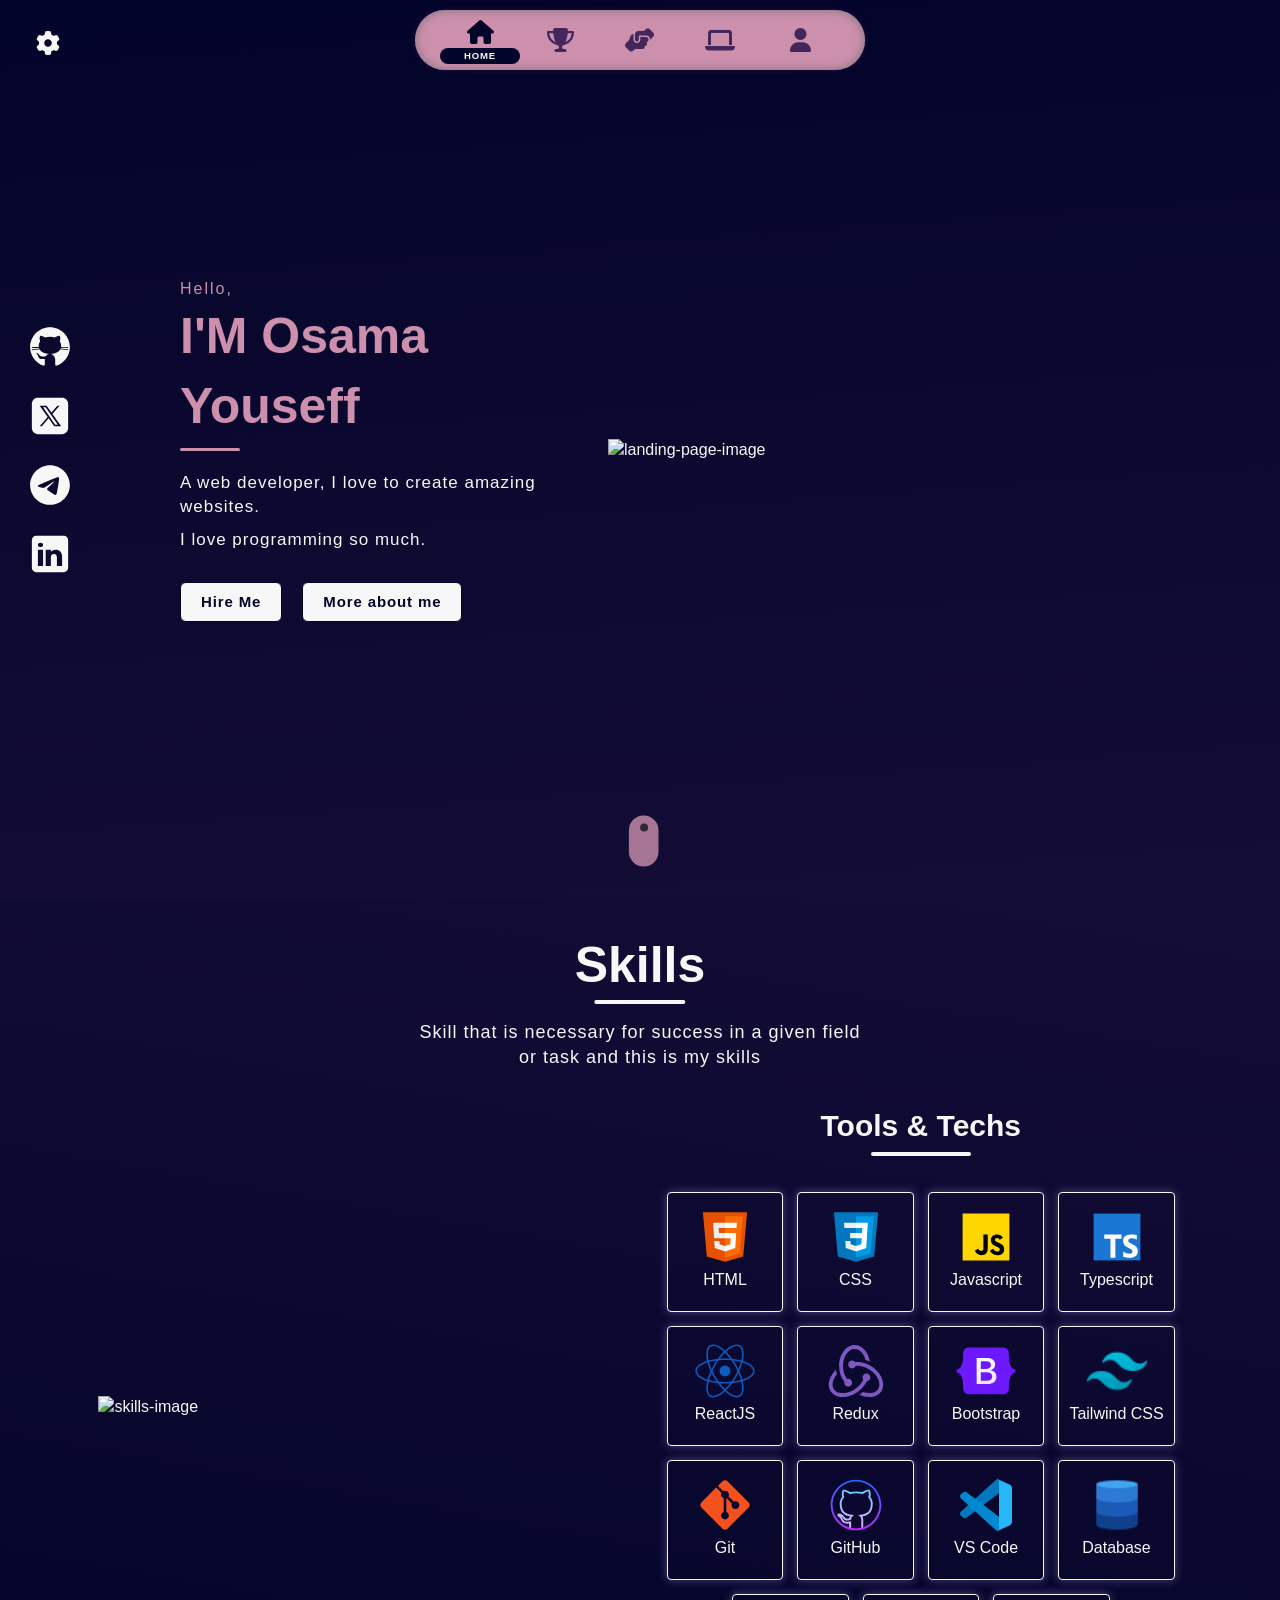
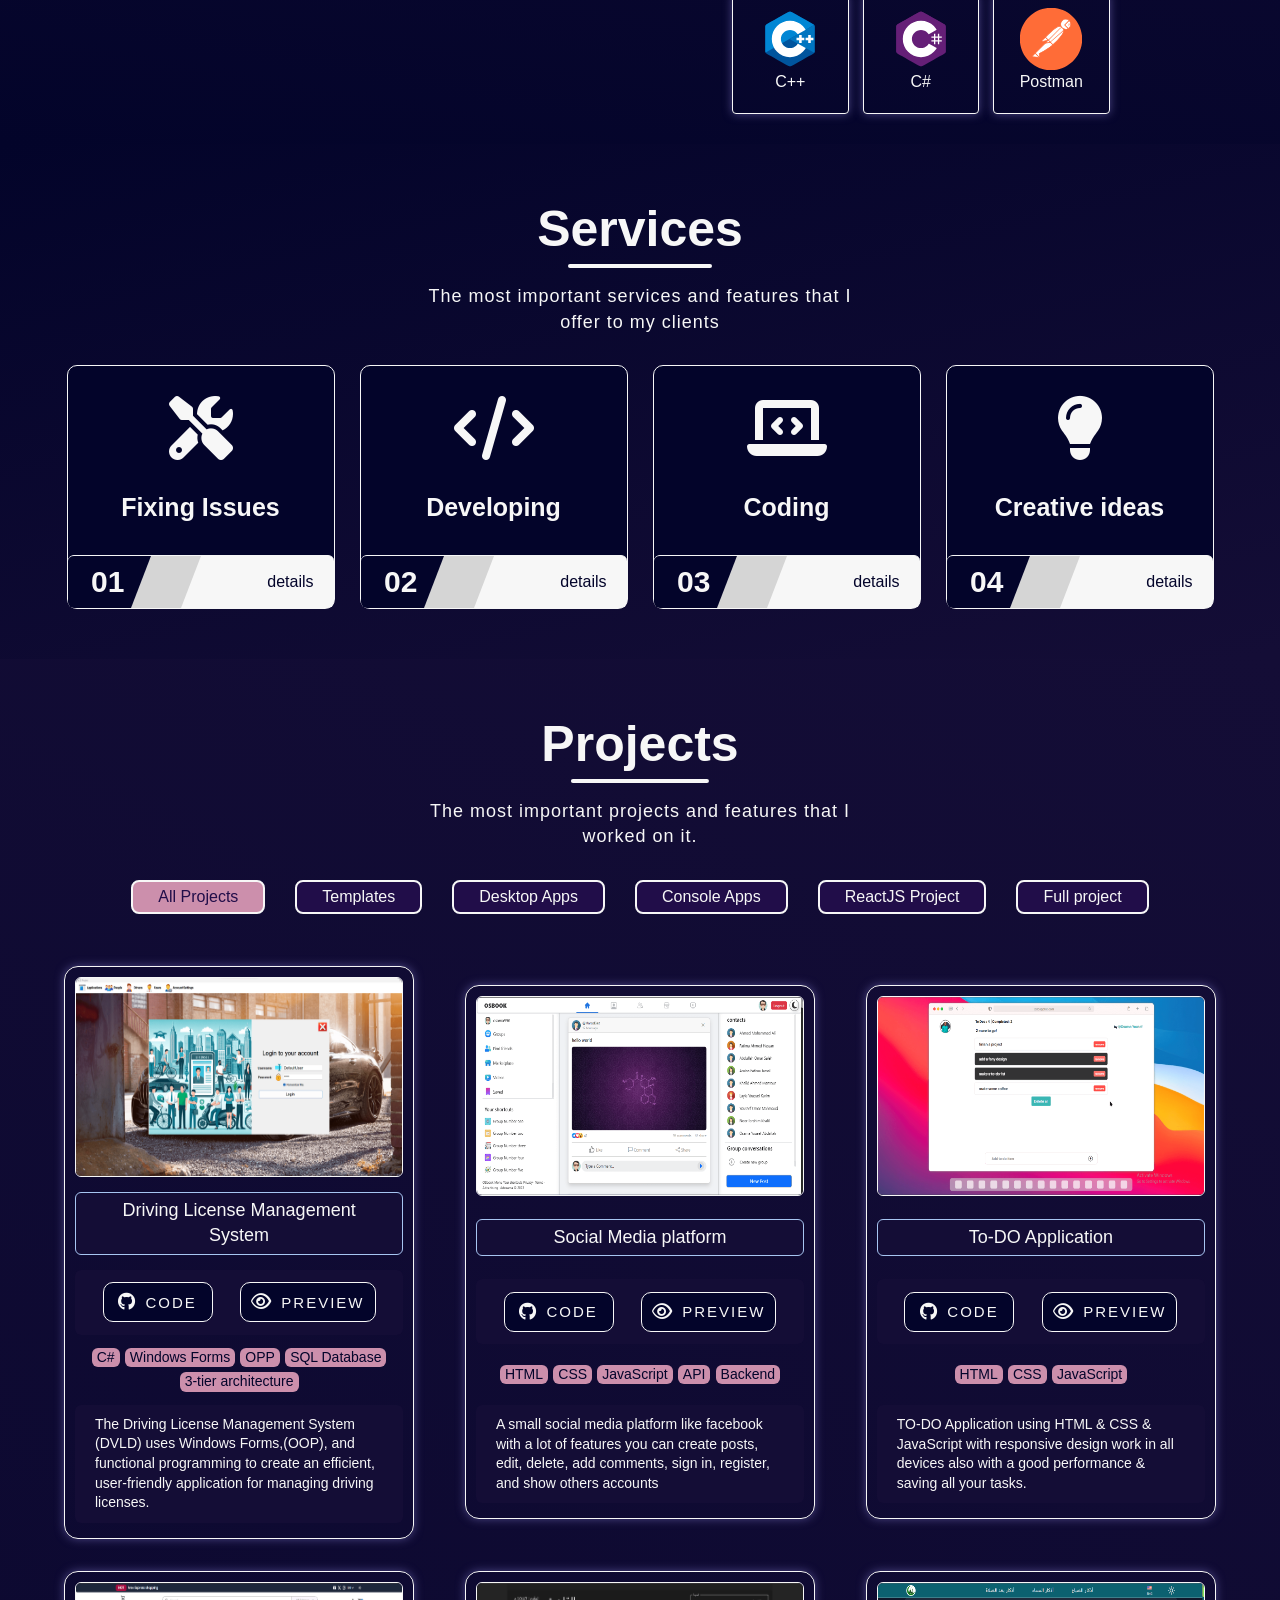
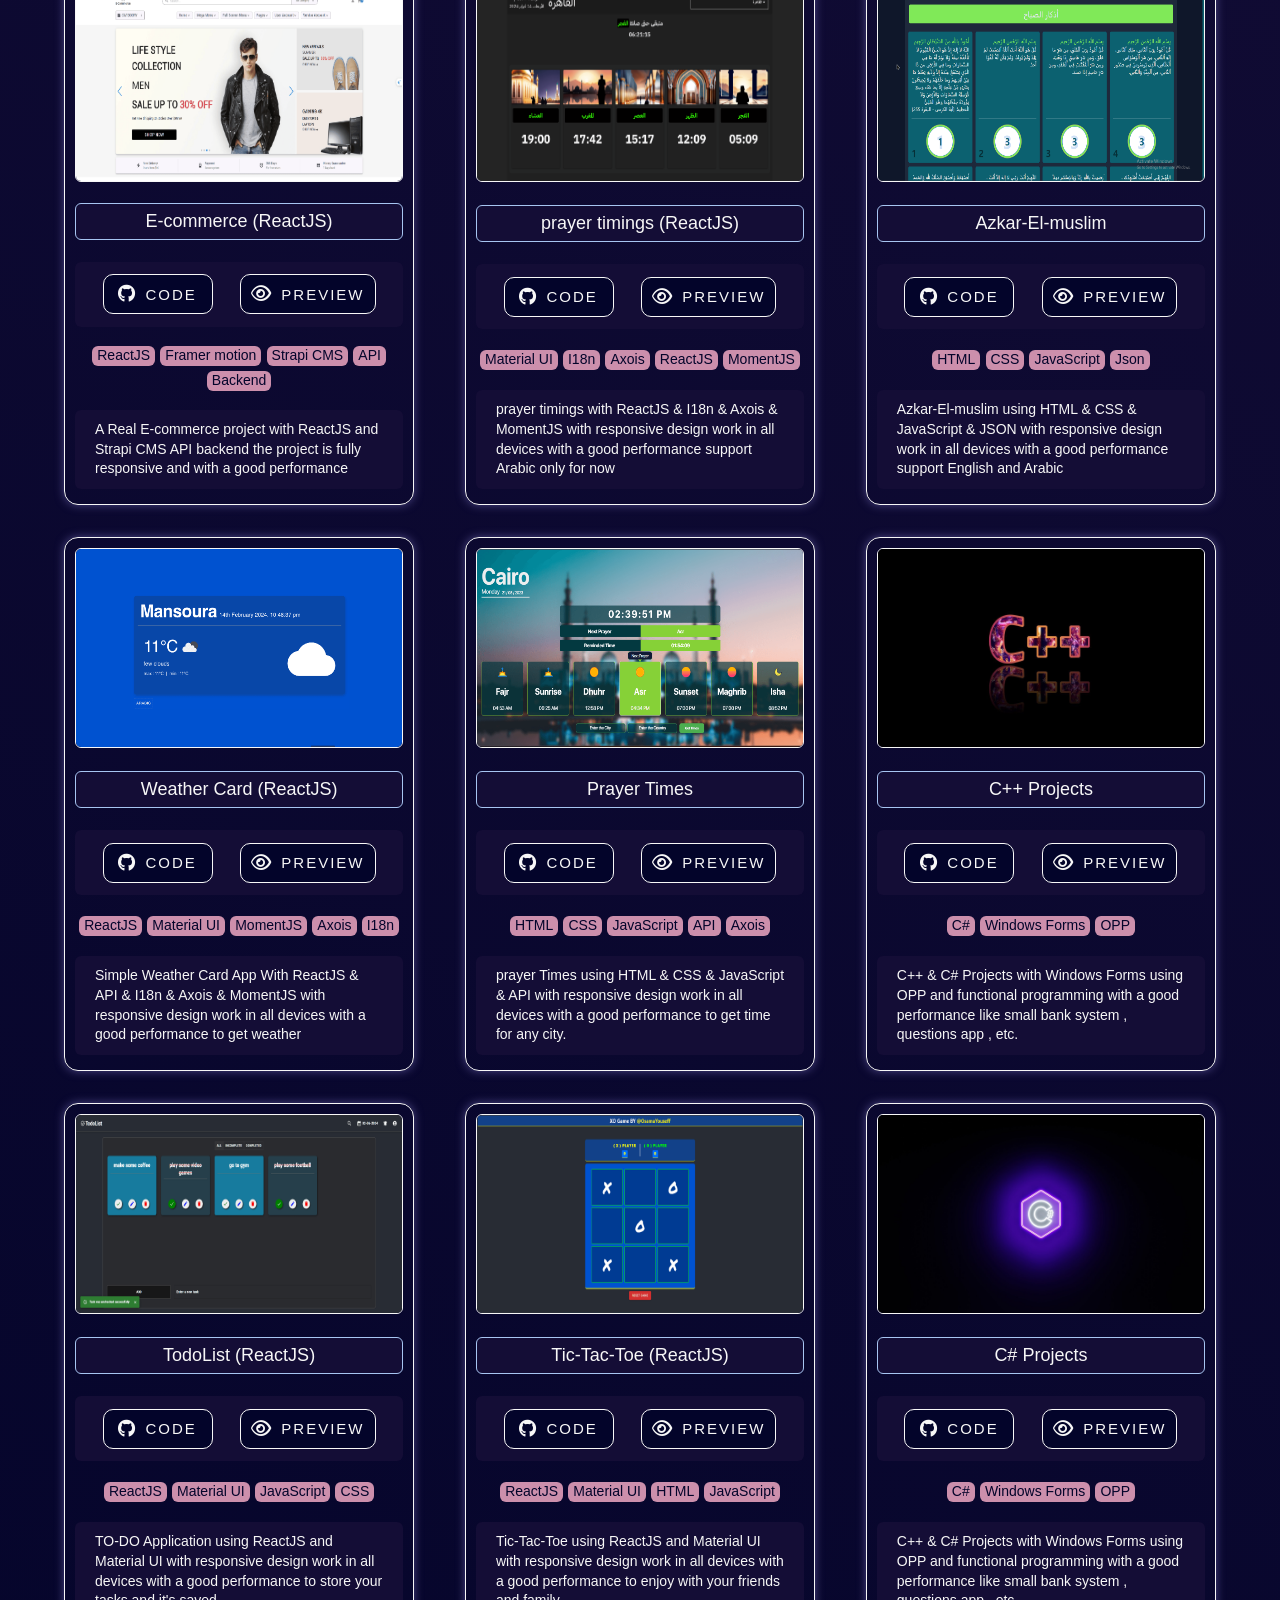
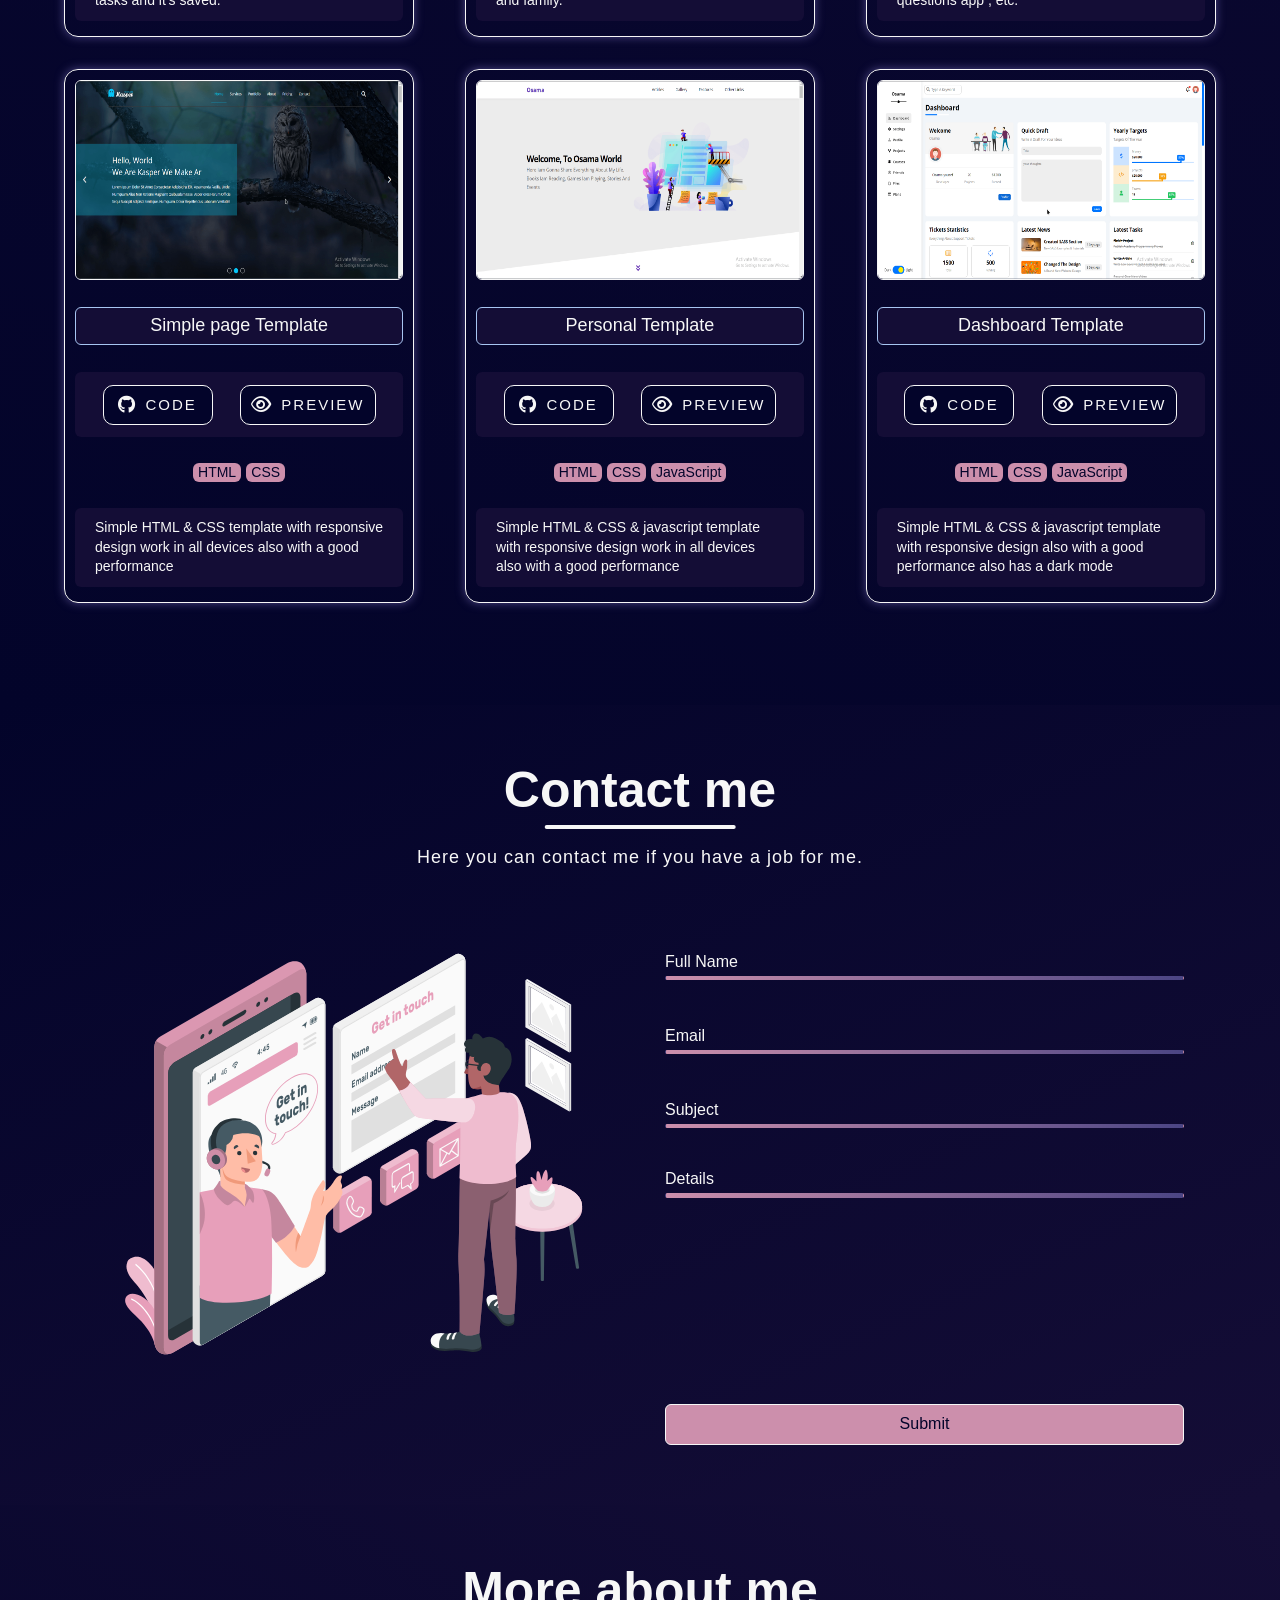
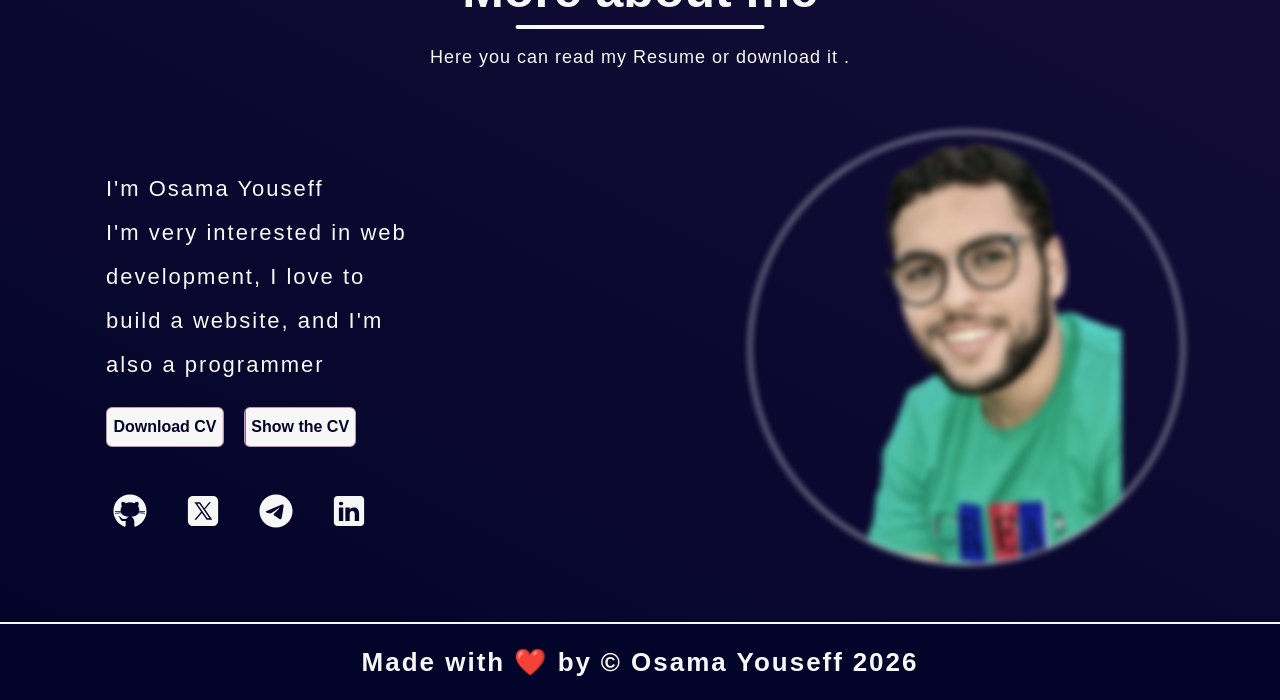
==== commit 2675e953: "adding new project" ====
--- a/index.html
+++ b/index.html
@@ -349,6 +349,36 @@
 
       <!--projects-->
       <div class="projects">
+        <div class="card all Full-project Desktop-apps">
+          <img src="images/projects_images/DVLD-Project.png" alt="project-img" />
+          <div class="title" data-en="Driving License Management System" data-ar="نظام ادارة رخصة القيادة">Driving
+            License Management System</div>
+          <div class="links">
+            <a target="_blank" class="no-preview"
+              href="https://github.com/OsamaYouseff/Driving-License-Management-System">
+              <i class="fa-brands fa-github none"></i>
+              <span class="none" data-en="CODE" data-ar="الكود">CODE</span>
+            </a>
+            <a target="_blank" class="no-preview preview" href="https://youtu.be/nO4M1rnYcow">
+              <i class="fa-regular fa-eye none"></i>
+              <span class="none" data-en="PREVIEW" data-ar="معاينة">PREVIEW</span>
+            </a>
+          </div>
+          <div class="tech">
+            <span style="background-color: transparent; color: white;" class="tech-word" data-en="Techs :"
+              data-ar="التقنيات :">Techs :</span>
+            <span>C#</span>
+            <span>Windows Forms</span>
+            <span>OPP</span>
+            <span>SQL Database</span>
+            <span>3-tier architecture </span>
+          </div>
+          <div class="description"
+            data-en="The Driving License Management System (DVLD) uses Windows Forms,(OOP), and functional programming to create an efficient, user-friendly application for managing driving licenses."
+            data-ar="يستخدم نظام إدارة رخص القيادة (DVLD) نماذج ويندوز، البرمجة الكائنية (OOP)، والبرمجة الوظيفية لإنشاء تطبيق فعال وسهل الاستخدام لإدارة رخص القيادة.">
+            The Driving License Management System (DVLD) uses Windows Forms,(OOP), and functional programming to create
+            an efficient, user-friendly application for managing driving licenses.</div>
+        </div>
         <div class="card all Full-project">
           <img src="images/projects_images/social-media-light.png" alt="project-img" />
           <div class="title" data-en="Social Media platform" data-ar="منصة التواصل الاجتماعي">Social Media platform
--- a/css/style.css
+++ b/css/style.css
@@ -1,1821 +1,4 @@
 * {
- 
-     
-
-
-
- 
-     
-     
-
-
-
-
-
-
- 
-     
-
-
-
- 
-     
-     
-     
-     
-     
-     
-
-
-
-
- 
-     
-     
-
-
- 
-     
-     
-     
-     
-
-
- 
-     
-     
-
-
- 
-      
-     
-     
-     
-     
-     
-     
-     
-     
-     
-
-
-
-
-
-
-
- 
-     
-
-
- 
-     
-     
-     
-
-
- 
-     
-
-
- 
-     
-
-
- 
-     
-     
-
-
- 
-     
-     
-     
-
-
- 
-     
-
-
-
-
- 
-     
-
-
- 
-     
-
-
- 
-     
-     
-     
-     
-     
-     
-     
-     
-
-
-
-
-
-
-
- 
-     
-
-
- 
-     
-
-
- 
-     
-     
-
-
- 
-     
-     
-     
-
-
- 
-     
-     
-     
-     
-
-
-
-
-
- 
-     
-
-
- 
-     
-     
-     
-       
-     
-
-
-
- 
-     
-     
-
-
-
-
- 
-     
-
-
- 
-     
-     
-     
-     
-     
-     
-     
-     
-
-
- 
-     
-     
-     
-     
-     
-     
-     
-     
-     
-      
-
-
- 
-     
-         
-         
-    
-
-
- 
-     
-         
-         
-         
-    
-
-     
-         
-    
-
-
- 
-     
-     
-     
-     
-     
-     
-     
-     
-     
-
-
- 
-     
-     
-     
-
-
- 
-     
-     
-     
-     
-     
-     
-
-
- 
-     
-     
-     
-     
-     
-     
-     
-
-
- 
-     
-     
-
-
- 
-     
-     
-     
-     
-     
-     
-     
-     
-     
-
-
- 
-     
-     
-
-
- 
-     
-     
-     
-     
-     
-
-
- 
-     
-     
-     
-     
-     
-     
-
-
- 
-     
-
-
- 
-     
-
-
- 
-     
-
-
- 
-     
-
-
- 
-     
-
-
- 
-     
-
-
- 
-     
-
-
- 
-     
-
-
- 
-     
-     
-
-
-
- 
-     
-     
-     
-
-
- 
-     
-     
-     
-     
-     
-     
-
-
- 
-     
-     
-     
-     
-     
-     
-     
-     
-
-
- 
-     
-     
-
-
- 
-     
-     
-
-
- 
-     
-     
-
-
- 
-     
-     
-     
-     
-     
-     
-     
-     
-
-
-
- 
-     
-     
-
-
-
-
- 
-     
-     
-
-
- 
-     
-     
-     
-
-
- 
-     
-
-
- 
-     
-     
-
-
- 
-     
-     
-     
-     
-     
-     
-     
-     
-     
-     
-     
-     
-
-
- 
-     
-     
-
-
- 
-     
-     
-
-
- 
-     
-     
-
-
- 
-     
-     
-
-
- 
-     
-
-
- 
-     
-     
-     
-     
-
-
- 
-     
-     
-     
-
-
- 
-     
-         
-         
-    
-
-
- 
-     
-     
-
-
- 
-     
-     
-
-
- 
-     
-     
-
-
- 
-     
-     
-     
-     
-     
-     
-     
-
-
- 
-     
-     
-     
-     
-
-
- 
-     
-     
-
-
- 
-     
-     
-     
-     
-     
-     
-       
-     
-     
-     
-
-
-
-
-
-
-
-
- 
-     
-
-
-
-
-
-
-
- 
-     
-     
-
-
- 
-      
-        
-
-
-
-
- 
-      
-
-
- 
-        
-
-
-
- 
-     
-     
-
-
-
- 
-      
-
-
- 
-     
-     
-     
-     
-
-
- 
-     
-     
-     
-     
-     
-     
-
-
- 
-     
-     
-     
-     
-
-
- 
-     
-     
-     
-     
-     
-     
-     
-     
-     
-     
-     
-     
-
-
-
- 
-     
-
-
- 
-     
-         
-         
-    
-
-
- 
-     
-         
-         
-    
-
-
- 
-     
-     
-       
-
-
- 
-     
-     
-
-
- 
-     
-     
-     
-     
-     
-     
-     
-     
-     
-
-
- 
-     
-     
-     
-
-
- 
-     
-     
-
-
- 
-     
-     
-     
-
-
- 
-     
-     
-     
-     
-     
-
-
- 
-     
-     
-     
-     
-
-
- 
-     
-     
-       
-     
-     
-     
-     
-
-
- 
-     
-     
-     
-     
-      
-     
-     
-     
-     
-     
-     
-     
-     
-
-
- 
-      
-     
-
-
- 
-     
-     
-
-
- 
-     
-     
-
-
- 
-       
-
-
-
-
- 
-     
-     
-     
-
-
- 
-     
-     
-     
-     
-     
-     
-
-
- 
-     
-         
-    
-
-
- 
-     
-     
-     
-     
-     
-     
-     
-     
-
-
- 
-     
-     
-     
-     
-     
-     
-     
-     
-     
-     
-
-
-
-
- 
-     
-
-
- 
-     
-
-
- 
-     
-     
-     
-     
-     
-     
-     
-     
-     
-
-
- 
-     
-
-
- 
-     
-     
-     
-     
-     
-
-
- 
-     
-     
-     
-     
-
-
- 
-     
-     
-     
-     
-     
-     
-     
-
-
- 
-     
-     
-
-
- 
-     
-     
-
-
- 
-     
-     
-     
-      
-     
-     
-     
-     
-
-
- 
-     
-     
-     
-     
-     
-     
-     
-
-
- 
-     
-       
-
-
- 
-     
-     
-     
-     
-
-
- 
-     
-         
-    
-
-     
-         
-    
-
-
- 
-     
-         
-    
-
-
- 
-     
-     
-     
-     
-     
-     
-     
-
-
- 
-     
-         
-    
-
-
-
- 
-     
-     
-
-
- 
-     
-     
-     
-
-
- 
-     
-     
-     
-     
-     
-     
-     
-
-
-
- 
-     
-
-
-
- 
-     
-     
-
-
- 
-     
-     
-     
-
-
- 
-     
-     
-     
-      
-
-
- 
-     
-     
-     
-     
-     
-     
-     
-     
-     
-     
-     
-     
-     
-     
-     
-     
-     
-     
-     
-
-
-
- 
-     
-     
-
-
-
-
-
- 
-     
-
-
- 
-     
-         
-    
-
-
- 
-     
-         
-         
-    
-
-
-
- 
-     
-     
-
-
- 
-     
-     
-     
-
-
- 
-     
-     
-     
-     
-     
-     
-     
-     
-
-
- 
-     
-     
-     
-     
-     
-     
-     
-     
-
-
- 
-     
-     
-     
-     
-     
-     
-     
-     
-     
-     
-
-
-
- 
-     
-     
-
-
- 
-     
-     
-
-
- 
-     
-      
-     
-
-
- 
-     
-
-
- 
-     
-     
-     
-     
-     
-     
-     
-
-
- 
-     
-         
-    
-
-     
-         
-    
-
-     
-         
-    
-
-
- 
-     
-     
-     
-
-
- 
-     
-     
-
-
- 
-     
-     
-     
-     
-     
-     
-     
-     
-
-
- 
-     
-     
-     
-     
-     
-     
-     
-
-
- 
-     
-     
-     
-     
-     
-
-
- 
-       
-
-
- 
-     
-     
-
-
- 
-     
-
-
- 
-     
-     
-     
-     
-     
-     
-     
-     
-
-
- 
-     
-     
-     
-
-
- 
-     
-     
-
-
-
- 
-     
-     
-     
-     
-     
-     
-     
-     
-     
-     
-     
-
-
-
- 
-       
-     
-     
-     
-
-
- 
-     
-     
-     
-
-
- 
-     
-     
-     
-     
-     
-     
-
-
- 
-     
-     
-     
-     
-     
-     
-
-
- 
-     
-     
-     
-     
-     
-
-
- 
-     
-     
-     
-     
-     
-     
-
-
-
- 
-     
-     
-
-
-
- 
-     
-     
-
-
-
-
-
- 
-        
-     
-     
-
-
- 
-     
-     
-     
-     
-     
-     
-     
-     
-     
-     
-
-
- 
-     
-     
-
-
- 
-     
-     
-
-
- 
-       
-
-
- 
-     
-     
-     
-
-
- 
-     
-     
-     
-
-
- 
-     
-     
-     
-
-
- 
-     
-     
-     
-
-
- 
-     
-     
-     
-
-
- 
-     
-     
-     
-     
-     
-     
-
-
- 
-     
-     
-     
-     
-     
-     
-     
-       
-
-
- 
-      
-        
-
-
- 
-      
-        
-
-
- 
-     
-     
-     
-     
-     
-     
-
-
- 
-     
-     
-     
-
-
- 
-     
-     
-
-
-
- 
-     
-     
-
-
-
- 
-     
-
-
- 
-     
-     
-
-
- 
-     
-
-
- 
-     
-         
-         
-    
-
-     
-         
-         
-         
-    
-
-     
-         
-         
-    
-
-     
-         
-    
-
-     
-         
-         
-    
-
-     
-         
-         
-    
-
-     
-         
-         
-         
-    
-
-    
-     
-         
-         
-    
-
-     
-           
-         
-    
-
-     
-         
-    
-
-     
-         
-         
-         
-         
-    
-
-     
-         
-         
-    
-
-    
-    
-     
-         
-    
-
-     
-         
-    
-
-     
-         
-    
-
-     
-         
-    
-
-
- 
-     
-     
-     
-       
-     
-     
-     
-     
-     
-
-
-
- 
-     
-     
-     
-     
-     
-     
-     
-     
-     
-     
-     
-     
-
-
- 
-     
-     
-     
-
-
- 
-     
-     
-     
-     
-     
-     
-     
-     
-
-
- 
-     
-     
-     
-     
-     
-     
-
-
-
- 
-     
-     
-
-
- 
-     
-     
-     
-     
-     
-
-
- 
-     
-     
-     
-     
-     
-       
-     
-
-
-
- 
-     
-     
-
-
- 
-     
-     
-
-
- 
-     
-
-
- 
-     
-     
-     
-     
-     
-     
-     
-     
-     
-     
-
-
- 
-     
-     
-     
-     
-     
-     
-
-
- 
-      
-      
-     
-     
-     
-     
-     
-     
-     
-     
-     
-     
-     
-
-
- 
-     
-
-
-
- 
-     
-     
-
-
- 
-     
-     
-     
-     
-       
-     
-
-
- 
-     
-
-
- 
-     
-     
-     
-     
-     
-     
-     
-     
-
-
- 
-     
-     
-     
-     
-     
-     
-     
-     
-
-
- 
-     
-     
-
-
- 
-     
-     
-     
-     
-     
-      
-     
-
-
- 
-       
-
-
- 
-      
-
-
- 
-      
-
-
- 
-     
-     
-     
-
-
- 
-     
-     
-     
-     
-     
-     
-
-
- 
-     
-     
-
-
- 
-     
-         
-    
-
-     
-         
-    
-
-     
-         
-    
-
-     
-         
-         
-    
-
-     
-         
-         
-    
-
-     
-         
-    
-
-     
-         
-    
-
-     
-         
-    
-
-     
-         
-    
-
-     
-         
-         
-         
-         
-    
-
-     
-         
-    
-
-     
-         
-    
-
-     
-         
-    
-
-     
-         
-          
-    
-
-     
-         
-         
-    
-
-     
-         
-    
-
-     
-         
-    
-
-     
-         
-         
-         
-    
-
-     
-         
-         
-    
-
-     
-         
-         
-    
-
-     
-         
-         
-         
-         
-    
-
-     
-         
-         
-         
-         
-    
-
-     
-         
-         
-         
-         
-         
-         
-         
-    
-
-
- 
-     
-     
-     
-     
-     
-     
-     
-            
-
-
- 
-     
-     
-     
-     
-     
-     
-     
-     
-     
-     
     padding: 0;
     margin: 0;
     box-sizing: border-box;
@@ -1830,138 +13,6 @@
 body {
     /* font-family: "Oswald", sans-serif; */
     font-family: "Poppins", sans-serif;
-
-
-
-
- 
-     
-     
-     
-     
-     
-     
-        
-     
-     
-
-
-
- 
-     
-     
-
-
- 
-     
-
-
- 
-     
-
-
- 
-     
-
-
- 
-     
-
-
- 
-     
-
-
- 
-     
-
-
- 
-     
-
-
- 
-     
-
-
- 
-       
-     
-     
-     
-     
-      
-      
-      
-
-
- 
-     
-     
-
-
- 
-     
-     
-     
-     
-     
-     
-      
-      
-     
-      
-     
-
-
- 
-     
-
-
- 
-     
-         
-    
-
-     
-         
-    
-
-
- 
-     
-         
-    
-
-     
-         
-    
-
-
- 
-     
-         
-    
-
-     
-         
-    
-
-
- 
-
-    
-     
-         
-    
-
-     
-         
-    
-
-
- 
-     
 
     background-color: var(--color);
     color: var(--text-color);
@@ -2102,9 +153,11 @@
     min-height: 100vh;
     background-size: cover;
     background-color: var(--master-color);
-    background-image: linear-gradient(176deg,
-            var(--master-color) 0%,
-            var(--hight-contrast) 99%);
+    background-image: linear-gradient(
+        176deg,
+        var(--master-color) 0%,
+        var(--hight-contrast) 99%
+    );
     overflow-x: hidden;
 }
 
@@ -2255,35 +308,35 @@
     border-radius: 0.625rem;
 }
 
-nav.en ul li:nth-child(2).active~.indicator {
+nav.en ul li:nth-child(2).active ~ .indicator {
     transform: translateX(calc(5rem * 1));
 }
 
-nav.en ul li:nth-child(3).active~.indicator {
+nav.en ul li:nth-child(3).active ~ .indicator {
     transform: translateX(calc(5rem * 2));
 }
 
-nav.en ul li:nth-child(4).active~.indicator {
+nav.en ul li:nth-child(4).active ~ .indicator {
     transform: translateX(calc(5rem * 3));
 }
 
-nav.en ul li:nth-child(5).active~.indicator {
+nav.en ul li:nth-child(5).active ~ .indicator {
     transform: translateX(calc(5rem * 4));
 }
 
-nav.ar ul li:nth-child(2).active~.indicator {
+nav.ar ul li:nth-child(2).active ~ .indicator {
     transform: translateX(calc(5rem * -1));
 }
 
-nav.ar ul li:nth-child(3).active~.indicator {
+nav.ar ul li:nth-child(3).active ~ .indicator {
     transform: translateX(calc(5rem * -2));
 }
 
-nav.ar ul li:nth-child(4).active~.indicator {
+nav.ar ul li:nth-child(4).active ~ .indicator {
     transform: translateX(calc(5rem * -3));
 }
 
-nav.ar ul li:nth-child(5).active~.indicator {
+nav.ar ul li:nth-child(5).active ~ .indicator {
     transform: translateX(calc(5rem * -4));
 }
 
@@ -2449,7 +502,7 @@
     }
 }
 
-.landing-page .side-bar>.space {
+.landing-page .side-bar > .space {
     min-height: 6.25rem;
 }
 
@@ -2547,7 +600,7 @@
 }
 
 @media (max-width: 61.9375rem) {
-    .landing-page .content .hi-sec .container .txt .btns>a:first-of-type {
+    .landing-page .content .hi-sec .container .txt .btns > a:first-of-type {
         display: block;
     }
 }
@@ -2562,9 +615,11 @@
     border: 0.0938rem solid var(--master-color);
     transition: calc(var(--transition) * 1.5);
     cursor: pointer;
-    background-image: linear-gradient(to right,
-            var(--master-color) 50%,
-            var(--text-color) 50%);
+    background-image: linear-gradient(
+        to right,
+        var(--master-color) 50%,
+        var(--text-color) 50%
+    );
     background-size: 200% 100%;
     background-position: right bottom;
     font-size: 0.9375rem;
@@ -2579,16 +634,20 @@
 
 .hi-sec.en .hero-btn {
     background-position: right bottom !important;
-    background-image: linear-gradient(to right,
-            var(--master-color) 50%,
-            var(--text-color) 50%) !important;
+    background-image: linear-gradient(
+        to right,
+        var(--master-color) 50%,
+        var(--text-color) 50%
+    ) !important;
 }
 
 .hi-sec.ar .hero-btn {
     background-position: left bottom !important;
-    background-image: linear-gradient(to left,
-            var(--master-color) 50%,
-            var(--text-color) 50%) !important;
+    background-image: linear-gradient(
+        to left,
+        var(--master-color) 50%,
+        var(--text-color) 50%
+    ) !important;
 }
 
 .hi-sec .hero-btn:hover {
@@ -2688,9 +747,11 @@
     min-width: 100vw;
     max-width: 100vw;
     padding: 1.875rem;
-    background-image: linear-gradient(10deg,
-            var(--master-color) 0%,
-            var(--hight-contrast) 99%);
+    background-image: linear-gradient(
+        10deg,
+        var(--master-color) 0%,
+        var(--hight-contrast) 99%
+    );
 }
 
 @media (max-width: 47.9375rem) {
@@ -2778,7 +839,6 @@
 }
 
 @media (max-width: 61.9375rem) {
-
     .skills-sec .container .skills .image,
     .skills-sec .container .skills .tools {
         width: 90%;
@@ -2813,12 +873,12 @@
     scale: 1.1;
 }
 
-.skills-sec .container .skills .tools .tool>img {
+.skills-sec .container .skills .tools .tool > img {
     scale: 1.3;
     transition: var(--transition) ease-in-out;
 }
 
-.skills-sec .container .skills .tools .tool>p {
+.skills-sec .container .skills .tools .tool > p {
     margin-top: 0.5rem;
     font-size: 1rem;
 }
@@ -2828,9 +888,11 @@
 .serveries-sec {
     min-width: 100vw;
     max-width: 100vw;
-    background-image: linear-gradient(166deg,
-            var(--master-color) 0%,
-            var(--hight-contrast) 99%);
+    background-image: linear-gradient(
+        166deg,
+        var(--master-color) 0%,
+        var(--hight-contrast) 99%
+    );
 }
 
 .serveries-sec .container {
@@ -2872,8 +934,6 @@
     min-height: 25rem;
     opacity: 0.02;
 }
-
-
 
 .services .box {
     position: relative;
@@ -2896,7 +956,6 @@
         min-width: 100%;
     }
 }
-
 
 .services .box:hover {
     transform: translateY(-0.6875rem);
@@ -2989,7 +1048,11 @@
     min-width: 100vw;
     width: 100vw;
     max-width: 100vw;
-    background-image: linear-gradient(387deg, var(--master-color) 0%, var(--hight-contrast) 100%);
+    background-image: linear-gradient(
+        387deg,
+        var(--master-color) 0%,
+        var(--hight-contrast) 100%
+    );
 }
 
 .projects-sec .container {
@@ -3081,7 +1144,7 @@
 
 .card {
     position: relative;
-    width: calc((100% / 3.03) - (2 * .9375rem));
+    width: calc((100% / 3.03) - (2 * 0.9375rem));
     max-width: 32%;
     min-height: 33.375rem;
     max-height: 40.375rem;
@@ -3105,7 +1168,7 @@
 
 @media (min-width: 1440px) {
     .card {
-        width: calc((100% / 4.03) - (2 * .9375rem));
+        width: calc((100% / 4.03) - (2 * 0.9375rem));
     }
 }
 
@@ -3162,7 +1225,7 @@
     border-radius: 0.375rem;
 }
 
-.card .links>a {
+.card .links > a {
     background-color: var(--master-color);
     border: 0.0625rem solid var(--text-color);
     min-height: 2.5rem;
@@ -3184,7 +1247,7 @@
     background-color: var(--third-color);
 }
 
-.card .links>a span {
+.card .links > a span {
     font-size: 0.9375rem;
     text-transform: uppercase !important;
     letter-spacing: 0.125rem;
@@ -3266,6 +1329,7 @@
     z-index: 9999;
     border: 0.0625rem solid var(--text-color);
     border-radius: 0.5rem;
+    max-height: 100%;
 }
 
 /* projects-sec */
@@ -3274,9 +1338,11 @@
 .Contact-sec {
     min-width: 100vw;
     max-width: 100vw;
-    background-image: linear-gradient(157deg,
-            var(--master-color) 0%,
-            var(--hight-contrast) 99%);
+    background-image: linear-gradient(
+        157deg,
+        var(--master-color) 0%,
+        var(--hight-contrast) 99%
+    );
 }
 
 .Contact-sec .container {
@@ -3298,7 +1364,7 @@
     max-width: 100%;
 }
 
-.Contact-sec .container .contact>form {
+.Contact-sec .container .contact > form {
     width: 50%;
     display: flex;
     justify-content: center;
@@ -3316,7 +1382,7 @@
     }
 
     .Contact-sec .container .contact,
-    .Contact-sec .container .contact>form {
+    .Contact-sec .container .contact > form {
         width: 100%;
     }
 
@@ -3325,19 +1391,19 @@
     }
 }
 
-.Contact-sec .container .contact>form .box {
+.Contact-sec .container .contact > form .box {
     position: relative;
     width: 100%;
     cursor: pointer;
 }
 
-.Contact-sec .container .contact>form .box label {
+.Contact-sec .container .contact > form .box label {
     opacity: 0;
     position: absolute;
 }
 
-.Contact-sec .container .contact>form .box>input,
-.Contact-sec .container .contact>form .box>textarea {
+.Contact-sec .container .contact > form .box > input,
+.Contact-sec .container .contact > form .box > textarea {
     width: 100%;
     border: none;
     outline: none;
@@ -3351,13 +1417,13 @@
     border-radius: 0.5rem;
 }
 
-.Contact-sec .container .contact>form .box>textarea {
+.Contact-sec .container .contact > form .box > textarea {
     height: 10.625rem;
     resize: none;
     width: 100%;
 }
 
-.Contact-sec .container .contact>form .box>span {
+.Contact-sec .container .contact > form .box > span {
     position: absolute;
     top: 0;
     left: 0;
@@ -3366,12 +1432,12 @@
     color: var(--text-color);
 }
 
-.Contact-sec .container .contact.ar>form .box>span {
+.Contact-sec .container .contact.ar > form .box > span {
     position: absolute;
     right: 0;
 }
 
-.Contact-sec .container .contact>form .box>textarea~span {
+.Contact-sec .container .contact > form .box > textarea ~ span {
     position: absolute;
     top: -20%;
     left: 0;
@@ -3380,7 +1446,7 @@
     color: var(--text-color);
 }
 
-.Contact-sec .container .contact>form .box>i {
+.Contact-sec .container .contact > form .box > i {
     height: 0.25rem;
     transition: var(--transition);
     border-radius: 0.25rem;
@@ -3388,13 +1454,15 @@
     position: absolute;
     bottom: 0;
     left: 0;
-    background: linear-gradient(45deg,
-            var(--third-color) 0%,
-            var(--fourth-color) 100%);
+    background: linear-gradient(
+        45deg,
+        var(--third-color) 0%,
+        var(--fourth-color) 100%
+    );
     border: 0.0625rem solid transparent;
 }
 
-.Contact-sec .container .contact>form .box>textarea~i {
+.Contact-sec .container .contact > form .box > textarea ~ i {
     height: 0.3125rem;
     transition: var(--transition);
     border-radius: 0.25rem;
@@ -3402,29 +1470,31 @@
     position: absolute;
     top: 0%;
     left: 0;
-    background: linear-gradient(45deg,
-            var(--third-color) 0%,
-            var(--fourth-color) 100%);
+    background: linear-gradient(
+        45deg,
+        var(--third-color) 0%,
+        var(--fourth-color) 100%
+    );
     cursor: pointer;
     border: 0.0625rem solid transparent;
 }
 
-.Contact-sec .container .contact>form .box>input:focus~span,
-.Contact-sec .container .contact>form .box>input:valid~span {
+.Contact-sec .container .contact > form .box > input:focus ~ span,
+.Contact-sec .container .contact > form .box > input:valid ~ span {
     transform: translateY(-2rem);
     font-size: 0.85rem;
 }
 
-.Contact-sec .container .contact>form .box>textarea:focus~span,
-.Contact-sec .container .contact>form .box>textarea:valid~span {
+.Contact-sec .container .contact > form .box > textarea:focus ~ span,
+.Contact-sec .container .contact > form .box > textarea:valid ~ span {
     transform: translateY(0%);
     font-size: 0.95rem;
 }
 
-.Contact-sec .container .contact>form .box>input:focus~i,
-.Contact-sec .container .contact>form .box>input:valid~i,
-.Contact-sec .container .contact>form .box>textarea:focus~i,
-.Contact-sec .container .contact>form .box>textarea:valid~i {
+.Contact-sec .container .contact > form .box > input:focus ~ i,
+.Contact-sec .container .contact > form .box > input:valid ~ i,
+.Contact-sec .container .contact > form .box > textarea:focus ~ i,
+.Contact-sec .container .contact > form .box > textarea:valid ~ i {
     box-shadow: inset 0 0 0.625rem rgba(0, 0, 0, 0.25);
     height: 100%;
     border-color: var(--text-color);
@@ -3457,9 +1527,11 @@
 .my-CV {
     min-width: 100vw;
     max-width: 100vw;
-    background-image: linear-gradient(387deg,
-            var(--master-color) 0%,
-            var(--hight-contrast) 99%);
+    background-image: linear-gradient(
+        387deg,
+        var(--master-color) 0%,
+        var(--hight-contrast) 99%
+    );
 }
 
 .my-CV .container {
@@ -3506,7 +1578,7 @@
     letter-spacing: 0.125rem;
 }
 
-.my-CV .container .content .resume .more-info p>span {
+.my-CV .container .content .resume .more-info p > span {
     letter-spacing: 0.125rem;
     font-size: 1.75rem;
     color: var(--third-color);
@@ -3544,25 +1616,31 @@
     color: var(--master-color);
     cursor: pointer;
     transition: calc(var(--transition) * 1.5);
-    background-image: linear-gradient(to right,
-            var(--fifth-color) 50%,
-            var(--text-color) 50%);
+    background-image: linear-gradient(
+        to right,
+        var(--fifth-color) 50%,
+        var(--text-color) 50%
+    );
     background-size: 200% 100%;
     background-position: right bottom;
 }
 
 .my-CV.en .container .content .resume .btns .btn {
     background-position: right bottom !important;
-    background-image: linear-gradient(to right,
-            var(--fifth-color) 50%,
-            var(--text-color) 50%) !important;
+    background-image: linear-gradient(
+        to right,
+        var(--fifth-color) 50%,
+        var(--text-color) 50%
+    ) !important;
 }
 
 .my-CV.ar .container .content .resume .btns .btn {
     background-position: left bottom !important;
-    background-image: linear-gradient(to left,
-            var(--fifth-color) 50%,
-            var(--text-color) 50%) !important;
+    background-image: linear-gradient(
+        to left,
+        var(--fifth-color) 50%,
+        var(--text-color) 50%
+    ) !important;
 }
 
 .my-CV .container .content .resume .btns .btn:hover {
@@ -3587,25 +1665,25 @@
     justify-content: flex-start;
 }
 
-.my-CV .container .content .resume .social-media>a {
+.my-CV .container .content .resume .social-media > a {
     transition: calc(var(--transition) * 2);
     padding: 0.3125rem;
     border: 0.0625rem solid transparent;
 }
 
-.my-CV .container .content .resume .social-media>a:hover {
+.my-CV .container .content .resume .social-media > a:hover {
     border: 0.0625rem solid var(--third-color);
     border-radius: 50%;
 }
 
-.my-CV .container .content .resume .social-media>a path,
-.my-CV .container .content .resume .social-media>a svg {
+.my-CV .container .content .resume .social-media > a path,
+.my-CV .container .content .resume .social-media > a svg {
     fill: var(--text-color);
     transition: var(--transition);
 }
 
-.my-CV .container .content .resume .social-media>a:hover path,
-.my-CV .container .content .resume .social-media>a:hover svg {
+.my-CV .container .content .resume .social-media > a:hover path,
+.my-CV .container .content .resume .social-media > a:hover svg {
     fill: var(--third-color);
 }
 
@@ -3635,13 +1713,16 @@
     max-width: 100%;
     border: 0.125rem solid var(--text-color);
     z-index: 100;
-    background-image: radial-gradient(circle,
-            var(var(--master-color)) 0%,
-            var(--hight-contrast) 99%);
+    background-image: radial-gradient(
+        circle,
+        var(var(--master-color)) 0%,
+        var(--hight-contrast) 99%
+    );
     overflow: hidden;
     filter: blur(0.1875rem) grayscale(35%);
     transition: var(--transition);
-    animation: radius calc(var(--transition) * 12.3) ease-in-out alternate-reverse infinite both;
+    animation: radius calc(var(--transition) * 12.3) ease-in-out
+        alternate-reverse infinite both;
     cursor: pointer;
 }
 
@@ -3728,20 +1809,22 @@
     border: 0.0625rem solid var(--text-color);
     transition: var(--transition);
     transform: translateX(0rem);
-    background-image: linear-gradient(to right,
-            var(--text-color) 50%,
-            var(--master-color) 50%);
+    background-image: linear-gradient(
+        to right,
+        var(--text-color) 50%,
+        var(--master-color) 50%
+    );
     background-size: 200% 100%;
     background-position: right bottom;
     z-index: 990;
 }
 
-.show_button>i {
+.show_button > i {
     font-size: 1rem;
     color: var(--text-color);
 }
 
-.show_button:hover>i {
+.show_button:hover > i {
     color: var(--master-color);
 }
 
@@ -3773,14 +1856,14 @@
     transform: translateX(0);
 }
 
-.setting-sec.hide-sec>i {
+.setting-sec.hide-sec > i {
     right: 0.1875rem;
     top: 0.3125rem;
     border-color: #e91e63;
     scale: 0.7;
 }
 
-.setting-sec>i {
+.setting-sec > i {
     min-width: 2rem !important;
     min-height: 2rem !important;
     position: absolute;
@@ -3798,26 +1881,26 @@
     aspect-ratio: 1/ 1;
 }
 
-.setting-sec.hide-sec>i {
+.setting-sec.hide-sec > i {
     color: #e91e63;
     transition: var(--transition);
 }
 
-.setting-sec>i:hover {
+.setting-sec > i:hover {
     transform: rotate(0.5turn);
 }
 
-.setting-sec div>div {
+.setting-sec div > div {
     margin-bottom: 1.5625rem;
     gap: 0.25rem;
 }
 
-.languages-sec>div {
+.languages-sec > div {
     margin-bottom: 1.5625rem;
     gap: 0.25rem;
 }
 
-.setting-sec div>p {
+.setting-sec div > p {
     width: 100%;
     color: var(--master-color);
     font-size: 1.125rem;
@@ -3880,7 +1963,7 @@
     background: radial-gradient(black 40%, white 60%);
 }
 
-.setting-sec .theme-sec .themes .theme.active>span {
+.setting-sec .theme-sec .themes .theme.active > span {
     transition: var(--transition);
     border-color: #009688;
     box-shadow: 0 0 0.3125rem 0.0625rem#009688;
@@ -3895,7 +1978,7 @@
     transition: var(--transition);
 }
 
-.setting-sec>div>div>i {
+.setting-sec > div > div > i {
     color: var(--master-color);
     margin-inline: 0.3125rem;
 }
@@ -3905,13 +1988,13 @@
         width: 12.5rem;
     }
 
-    .setting-sec.hide-sec>i {
+    .setting-sec.hide-sec > i {
         top: 0.1875rem;
         right: 2%;
         scale: 0.7;
     }
 
-    .setting-sec>i {
+    .setting-sec > i {
         top: 11.5%;
         right: -81%;
     }
@@ -3971,25 +2054,27 @@
 }
 
 .language-sec .tabs {
-    --ease: linear(0,
-            0.1641 3.52%,
-            0.311 7.18%,
-            0.4413 10.99%,
-            0.5553 14.96%,
-            0.6539 19.12%,
-            0.738 23.5%,
-            0.8086 28.15%,
-            0.8662 33.12%,
-            0.9078 37.92%,
-            0.9405 43.12%,
-            0.965 48.84%,
-            0.9821 55.28%,
-            0.992 61.97%,
-            0.9976 70.09%,
-            1);
-}
-
-.language-sec .tabs>.input,
+    --ease: linear(
+        0,
+        0.1641 3.52%,
+        0.311 7.18%,
+        0.4413 10.99%,
+        0.5553 14.96%,
+        0.6539 19.12%,
+        0.738 23.5%,
+        0.8086 28.15%,
+        0.8662 33.12%,
+        0.9078 37.92%,
+        0.9405 43.12%,
+        0.965 48.84%,
+        0.9821 55.28%,
+        0.992 61.97%,
+        0.9976 70.09%,
+        1
+    );
+}
+
+.language-sec .tabs > .input,
 .sr-only {
     position: absolute;
     width: 0.0625rem;
@@ -4018,7 +2103,7 @@
     --active: 3;
 }
 
-.language-sec .tabs :checked+.label {
+.language-sec .tabs :checked + .label {
     --highlight: 1;
 }
 
@@ -4048,7 +2133,7 @@
     transition-timing-function: var(--ease, ease);
 }
 
-.input:not(:checked)+.label:hover {
+.input:not(:checked) + .label:hover {
     --highlight: 0.35;
     background: hsl(0 0% 20%);
 }
@@ -4134,4 +2219,4 @@
 
 .border {
     border: 0.0625rem solid lime;
-}+}
--- a/css/style_minfired.css
+++ b/css/style_minfired.css
@@ -1,16 +1,18 @@
-.main-heading h1,body{color:var(--text-color)}nav,nav ul li a{justify-content:center;display:flex}.card .links a:hover i,.card .links a:hover span,.show_button:hover>i,nav ul li a:hover .icon,nav ul li.active a .icon{color:var(--master-color)}.main-heading h1::before,.skills-sec .container .skills .tools .head::before{top:100%;left:50%;transform:translateX(-50%);height:.25rem;background-color:var(--text-color);content:""}.projects-sec,.serveries-sec,.skills-sec{min-width:100vw;max-width:100vw}*{padding:0;margin:0;box-sizing:border-box;-webkit-box-sizing:border-box}html{scroll-behavior:smooth;line-height:1.4}body{font-family:Poppins,sans-serif;background-color:var(--color);overflow-x:hidden;-webkit-touch-callout:none;-webkit-user-select:none;-khtml-user-select:none;-moz-user-select:none;-ms-user-select:none;user-select:none;-webkit-tap-highlight-color:transparent}.main-heading,.projects-sec .tabs li,.services .box,.setting-sec div>p,a,nav{user-select:none}a{text-decoration:none;color:initial;width:fit-content}ul li{list-style:none}::-webkit-scrollbar{width:.625rem}::-webkit-scrollbar-track{background-color:var(--third-color);border-radius:1.25rem}::-webkit-scrollbar-thumb{background-color:var(--fifth-color);border:.125rem solid var(--third-color);border-radius:1.25rem}::-webkit-scrollbar-thumb:hover{background-color:var(--fifth-color)}.indicator::before,.landing-page,.services .box .more-details::before{background-color:var(--master-color)}:focus{outline:0}:root{--master-color:#03042a;--second-color:#a7c5f1;--third-color:#cc8fac;--fourth-color:#4b4584;--fifth-color:#210d49;--hight-contrast:#140d36;--text-color:#f7f7f7;--transition:0.35s}.indicator,.landing-page .side-bar,.landing-page .side-bar .social a span,.landing-page .side-bar .social a svg,nav,nav ul li a .icon{transition:var(--transition)}.main-heading{width:100%}.main-heading h1{font-size:3.125rem;margin-inline:auto}.main-heading h1::before{position:absolute;width:70%;border-radius:.625rem}.main-heading p{margin-inline:auto;letter-spacing:.0625rem;font-size:1.125rem;max-width:28.125rem}.Contact-sec .container .contact .icon svg,.card img,.skills-sec .container .skills .image svg,nav{max-width:100%}.landing-page{width:100vw;min-height:100vh;background-size:cover;background-image:linear-gradient(176deg,var(--master-color) 0,var(--hight-contrast) 99%);overflow-x:hidden}.indicator,nav ul li{width:5rem;aspect-ratio:1/1}.landing-page .side-bar .social a span,.mouse,nav{background-color:var(--third-color)}.landing-page::before{content:"";position:absolute;width:100%;height:100%;background-repeat:round;background-size:cover;filter:blur(.75rem);opacity:.35}nav{width:28.125rem;height:3.75rem;align-items:center;position:fixed;top:.625rem;left:50%;transform:translateX(-50%);border-radius:1.875rem;z-index:100;box-shadow:inset 0 0 .625rem #777,0 0 .3125rem var(--fifth-color)}@media (max-width:37.5rem){nav{top:.625rem;border-radius:0}}@media (max-width:25rem){nav{width:20.625rem;height:3.3rem;top:0}nav ul{transform:scale(.8)}}nav::before{content:"";position:absolute;top:0;left:0;width:100%;height:100%;background-color:var(--first-color);filter:blur(1.5625rem);z-index:-3}nav ul{position:relative;display:flex;width:25rem}nav ul li a{position:relative;align-items:center;flex-direction:column;width:100%;text-align:center;font-weight:500}nav ul li a .icon{position:relative;display:block;line-height:5.3125rem;font-size:1.5rem;text-align:center;color:var(--fifth-color);opacity:.8}nav ul li.active a .icon{transform:translateY(-.5rem);opacity:1}nav ul li a .text{position:absolute;font-weight:600;font-size:.6rem;color:var(--text-color);text-transform:uppercase;transform:translateY(0);letter-spacing:.05rem;opacity:0;z-index:10}nav ul li.active a .text{opacity:1;transform:translateY(1rem)}.indicator{position:absolute;display:flex;justify-content:center;align-items:center;cursor:pointer}.indicator::before{content:"";position:absolute;bottom:.875rem;height:1rem;width:100%;border-radius:.625rem}nav.en ul li:nth-child(2).active~.indicator{transform:translateX(calc(5rem * 1))}nav.en ul li:nth-child(3).active~.indicator{transform:translateX(calc(5rem * 2))}nav.en ul li:nth-child(4).active~.indicator{transform:translateX(calc(5rem * 3))}nav.en ul li:nth-child(5).active~.indicator{transform:translateX(calc(5rem * 4))}nav.ar ul li:nth-child(2).active~.indicator{transform:translateX(calc(5rem * -1))}nav.ar ul li:nth-child(3).active~.indicator{transform:translateX(calc(5rem * -2))}nav.ar ul li:nth-child(4).active~.indicator{transform:translateX(calc(5rem * -3))}nav.ar ul li:nth-child(5).active~.indicator{transform:translateX(calc(5rem * -4))}.landing-page .side-bar{width:6.25rem;min-height:100vh}.hi-sec .hero-btn,.my-CV .container .content .resume .btns .btn{outline:0;cursor:pointer;transition:calc(var(--transition) * 1.5)}.landing-page .side-bar .social{position:relative;display:flex;align-items:center;flex-direction:column;gap:1.8125rem;min-width:6.25rem}.landing-page .side-bar .social a{position:relative;aspect-ratio:1/1;border:.0938rem solid transparent;padding:.1875rem;transition:calc(var(--transition) * .7) linear;border-radius:.25rem;min-width:5rem;max-height:2.5rem}.landing-page .side-bar .social a:hover{border-color:var(--text-color);min-width:2.5rem}.landing-page .side-bar .social.en a:hover{border-right-color:transparent;transform:translateX(-1.5625rem)}.landing-page .side-bar .social.ar a:hover{border-left-color:transparent;transform:translateX(1.5625rem)}.landing-page .side-bar .social a::before{position:absolute;content:"\f060";font-family:"Font Awesome 5 Free";font-weight:900;color:var(--third-color);font-size:1.25rem;transition:var(--transition) ease-in-out;scale:0}.landing-page .content .hi-sec.en .container .txt h1::before,.landing-page .side-bar .social.en a::before{position:absolute;left:0}.Contact-sec .container .contact.ar>form .box>span,.landing-page .content .hi-sec.ar .container .txt h1::before,.landing-page .side-bar .social.ar a::before{position:absolute;right:0}.landing-page .side-bar .social a svg{transform:scale(1.2);min-width:1.5rem;min-height:1.5rem}.landing-page .side-bar .social a:hover svg{transform:scale(.9)}.landing-page .side-bar .social a svg path{fill:var(--text-color);transition:calc(var(--transition) * .7) linear}.landing-page .side-bar .social a span{width:fit-content;height:100%;position:absolute;color:var(--master-color);padding:.1875rem .3125rem;min-width:5rem;border-radius:.25rem;z-index:0;display:flex;justify-content:center;align-items:center;outline:transparent solid .0625rem}.landing-page .side-bar .social.en a span{position:absolute;transform:translateX(-6.25rem)}.landing-page .side-bar .social.ar a span{position:absolute;transform:translateX(6.25rem)}.landing-page .side-bar .social.en a:hover span{transform:translateX(3.625rem);outline-color:var(--text-color)}.landing-page .side-bar .social.ar a:hover span{transform:translateX(-3.625rem);outline-color:var(--text-color)}.landing-page .side-bar>.space{min-height:6.25rem}.landing-page .content{display:flex;flex-direction:column;justify-content:center;gap:3.125rem}.landing-page .content .hi-sec .container{gap:3.125rem;padding:0 3.75rem;transition:var(--transition)}@media (min-width:61.9375rem){.landing-page .content .hi-sec .container{justify-content:space-around;gap:0}}.landing-page .content .hi-sec .container .txt{flex:2;gap:.9375rem}.landing-page .content .hi-sec .container .txt p{color:var(--third-color);letter-spacing:.125rem}.landing-page .content .hi-sec .container .txt h1{color:var(--third-color);font-size:3.125rem}.landing-page .content .hi-sec .container .txt h1::before{content:"";position:absolute;width:3.75rem;height:.1875rem;bottom:0;background-color:var(--third-color);border-radius:.625rem}.landing-page .content .hi-sec .container .txt h2{font-size:1.0625rem;letter-spacing:.0625rem;font-weight:400;color:var(--text-color)}.landing-page .content .hi-sec .container .txt .btns{display:flex;align-items:center}.hi-sec .hero-btn{padding:.625rem 1.25rem;background:var(--text-color);color:var(--master-color);font-weight:700;letter-spacing:.055rem;border:.0938rem solid var(--master-color);background-image:linear-gradient(to right,var(--master-color) 50%,var(--text-color) 50%);background-size:200% 100%;background-position:right bottom;font-size:.9375rem}.card,.card .description,.card .links>a,.card .title,.services .box .more-details::before,.services .box i,.services .box p{color:var(--text-color)}.serveries-sec .container .services,.services .box,.services .box .more-details a,.services .box .more-details::after,.services .box:before,.skills-sec .container .skills{transition:var(--transition);transition:var(--transition)}.hi-sec.en .hero-btn{background-position:right bottom!important;background-image:linear-gradient(to right,var(--master-color) 50%,var(--text-color) 50%)!important}.hi-sec.ar .hero-btn,.hi-sec.en .hero-btn:hover,.my-CV.en .container .content .resume .btns .btn:hover{background-position:left bottom!important}.hi-sec.ar .hero-btn{background-image:linear-gradient(to left,var(--master-color) 50%,var(--text-color) 50%)!important}.hi-sec .hero-btn:hover,.my-CV .container .content .resume .btns .btn:hover{color:var(--text-color);border-color:var(--text-color)}.hi-sec.ar .hero-btn:hover,.my-CV.ar .container .content .resume .btns .btn:hover{background-position:right bottom!important}.landing-page .content .hi-sec .container .img-sec{min-width:31.25rem;max-width:50rem;flex:3;z-index:1}.scroll{position:absolute;left:50%;bottom:3%;transform:translateX(-50%);scale:0.8;opacity:.8}.mouse{width:2.3125rem;height:4rem;border-radius:3.75rem;position:relative}.mouse::before{content:"";width:.625rem;height:.625rem;position:absolute;top:.625rem;left:50%;transform:translateX(-50%);background-color:#333;border-radius:50%;opacity:1;animation:2s infinite wheel;-webkit-animation:2s infinite wheel}.setting-sec.hide-sec,.show_button{transform:translateX(0)}@keyframes wheel{to{opacity:0;top:3.75rem}}@-webkit-keyframes wheel{to{opacity:0;top:3.75rem}}.skills-sec{min-height:37.5rem;padding:1.875rem;background-image:linear-gradient(10deg,var(--master-color) 0,var(--hight-contrast) 99%)}.skills-sec .container{margin:auto;width:95%}.skills-sec .container::before{content:"";position:absolute;left:0;top:0;width:100%;height:100%;min-height:25rem;background-image:url("data:image/svg+xml,%3csvg xmlns='http://www.w3.org/2000/svg' version='1.1' xmlns:xlink='http://www.w3.org/1999/xlink' xmlns:svgjs='http://svgjs.com/svgjs' width='1440' height='560' preserveAspectRatio='none' viewBox='0 0 1440 560'%3e%3cg mask='url(%26quot%3b%23SvgjsMask1003%26quot%3b)' fill='none'%3e%3crect width='1440' height='560' x='0' y='0' fill='rgba(21%2c 13%2c 55%2c 1)'%3e%3c/rect%3e%3cpath d='M65.47 87.18L130.43 124.68L130.43 199.68L65.47 237.18L0.52 199.68L0.52 124.68zM0.52 199.68L65.47 237.18L65.47 312.18L0.52 349.68L-64.43 312.18L-64.43 237.18zM65.47 312.18L130.43 349.68L130.43 424.68L65.47 462.18L0.52 424.68L0.52 349.68zM65.47 537.18L130.43 574.68L130.43 649.68L65.47 687.18L0.52 649.68L0.52 574.68zM130.43 199.68L195.38 237.18L195.38 312.18L130.43 349.68L65.47 312.18L65.47 237.18zM195.38 312.18L260.33 349.68L260.33 424.68L195.38 462.18L130.43 424.68L130.43 349.68zM325.29 312.18L390.24 349.68L390.24 424.68L325.29 462.18L260.33 424.68L260.33 349.68zM390.24 -25.32L455.2 12.18L455.2 87.18L390.24 124.68L325.29 87.18L325.29 12.18zM585.1 87.18L650.06 124.68L650.06 199.68L585.1 237.18L520.15 199.68L520.15 124.68zM585.1 537.18L650.06 574.68L650.06 649.68L585.1 687.18L520.15 649.68L520.15 574.68zM650.06 199.68L715.01 237.18L715.01 312.18L650.06 349.68L585.1 312.18L585.1 237.18zM779.96 -25.32L844.92 12.18L844.92 87.18L779.96 124.68L715.01 87.18L715.01 12.18zM779.96 424.68L844.92 462.18L844.92 537.18L779.96 574.68L715.01 537.18L715.01 462.18zM844.92 537.18L909.87 574.68L909.87 649.68L844.92 687.18L779.96 649.68L779.96 574.68zM974.83 537.18L1039.78 574.68L1039.78 649.68L974.83 687.18L909.87 649.68L909.87 574.68zM1039.78 199.68L1104.73 237.18L1104.73 312.18L1039.78 349.68L974.83 312.18L974.83 237.18zM1104.73 537.18L1169.69 574.68L1169.69 649.68L1104.73 687.18L1039.78 649.68L1039.78 574.68zM1234.64 87.18L1299.59 124.68L1299.59 199.68L1234.64 237.18L1169.69 199.68L1169.69 124.68zM1299.6 -25.32L1364.55 12.18L1364.55 87.18L1299.6 124.68L1234.64 87.18L1234.64 12.18zM1494.46 537.18L1559.41 574.68L1559.41 649.68L1494.46 687.18L1429.5 649.68L1429.5 574.68z' stroke='rgba(204%2c 145%2c 174%2c 0.31)' stroke-width='2'%3e%3c/path%3e%3cpath d='M57.97 87.18 a7.5 7.5 0 1 0 15 0 a7.5 7.5 0 1 0 -15 0zM122.93 124.68 a7.5 7.5 0 1 0 15 0 a7.5 7.5 0 1 0 -15 0zM122.93 199.68 a7.5 7.5 0 1 0 15 0 a7.5 7.5 0 1 0 -15 0zM57.97 237.18 a7.5 7.5 0 1 0 15 0 a7.5 7.5 0 1 0 -15 0zM-6.98 199.68 a7.5 7.5 0 1 0 15 0 a7.5 7.5 0 1 0 -15 0zM-6.98 124.68 a7.5 7.5 0 1 0 15 0 a7.5 7.5 0 1 0 -15 0zM57.97 312.18 a7.5 7.5 0 1 0 15 0 a7.5 7.5 0 1 0 -15 0zM-6.98 349.68 a7.5 7.5 0 1 0 15 0 a7.5 7.5 0 1 0 -15 0zM-71.93 312.18 a7.5 7.5 0 1 0 15 0 a7.5 7.5 0 1 0 -15 0zM-71.93 237.18 a7.5 7.5 0 1 0 15 0 a7.5 7.5 0 1 0 -15 0zM122.93 349.68 a7.5 7.5 0 1 0 15 0 a7.5 7.5 0 1 0 -15 0zM122.93 424.68 a7.5 7.5 0 1 0 15 0 a7.5 7.5 0 1 0 -15 0zM57.97 462.18 a7.5 7.5 0 1 0 15 0 a7.5 7.5 0 1 0 -15 0zM-6.98 424.68 a7.5 7.5 0 1 0 15 0 a7.5 7.5 0 1 0 -15 0zM57.97 537.18 a7.5 7.5 0 1 0 15 0 a7.5 7.5 0 1 0 -15 0zM122.93 574.68 a7.5 7.5 0 1 0 15 0 a7.5 7.5 0 1 0 -15 0zM122.93 649.68 a7.5 7.5 0 1 0 15 0 a7.5 7.5 0 1 0 -15 0zM57.97 687.18 a7.5 7.5 0 1 0 15 0 a7.5 7.5 0 1 0 -15 0zM-6.98 649.68 a7.5 7.5 0 1 0 15 0 a7.5 7.5 0 1 0 -15 0zM-6.98 574.68 a7.5 7.5 0 1 0 15 0 a7.5 7.5 0 1 0 -15 0zM187.88 237.18 a7.5 7.5 0 1 0 15 0 a7.5 7.5 0 1 0 -15 0zM187.88 312.18 a7.5 7.5 0 1 0 15 0 a7.5 7.5 0 1 0 -15 0zM252.83 349.68 a7.5 7.5 0 1 0 15 0 a7.5 7.5 0 1 0 -15 0zM252.83 424.68 a7.5 7.5 0 1 0 15 0 a7.5 7.5 0 1 0 -15 0zM187.88 462.18 a7.5 7.5 0 1 0 15 0 a7.5 7.5 0 1 0 -15 0zM317.79 312.18 a7.5 7.5 0 1 0 15 0 a7.5 7.5 0 1 0 -15 0zM382.74 349.68 a7.5 7.5 0 1 0 15 0 a7.5 7.5 0 1 0 -15 0zM382.74 424.68 a7.5 7.5 0 1 0 15 0 a7.5 7.5 0 1 0 -15 0zM317.79 462.18 a7.5 7.5 0 1 0 15 0 a7.5 7.5 0 1 0 -15 0zM382.74 -25.32 a7.5 7.5 0 1 0 15 0 a7.5 7.5 0 1 0 -15 0zM447.7 12.18 a7.5 7.5 0 1 0 15 0 a7.5 7.5 0 1 0 -15 0zM447.7 87.18 a7.5 7.5 0 1 0 15 0 a7.5 7.5 0 1 0 -15 0zM382.74 124.68 a7.5 7.5 0 1 0 15 0 a7.5 7.5 0 1 0 -15 0zM317.79 87.18 a7.5 7.5 0 1 0 15 0 a7.5 7.5 0 1 0 -15 0zM317.79 12.18 a7.5 7.5 0 1 0 15 0 a7.5 7.5 0 1 0 -15 0zM577.6 87.18 a7.5 7.5 0 1 0 15 0 a7.5 7.5 0 1 0 -15 0zM642.56 124.68 a7.5 7.5 0 1 0 15 0 a7.5 7.5 0 1 0 -15 0zM642.56 199.68 a7.5 7.5 0 1 0 15 0 a7.5 7.5 0 1 0 -15 0zM577.6 237.18 a7.5 7.5 0 1 0 15 0 a7.5 7.5 0 1 0 -15 0zM512.65 199.68 a7.5 7.5 0 1 0 15 0 a7.5 7.5 0 1 0 -15 0zM512.65 124.68 a7.5 7.5 0 1 0 15 0 a7.5 7.5 0 1 0 -15 0zM577.6 537.18 a7.5 7.5 0 1 0 15 0 a7.5 7.5 0 1 0 -15 0zM642.56 574.68 a7.5 7.5 0 1 0 15 0 a7.5 7.5 0 1 0 -15 0zM642.56 649.68 a7.5 7.5 0 1 0 15 0 a7.5 7.5 0 1 0 -15 0zM577.6 687.18 a7.5 7.5 0 1 0 15 0 a7.5 7.5 0 1 0 -15 0zM512.65 649.68 a7.5 7.5 0 1 0 15 0 a7.5 7.5 0 1 0 -15 0zM512.65 574.68 a7.5 7.5 0 1 0 15 0 a7.5 7.5 0 1 0 -15 0zM707.51 237.18 a7.5 7.5 0 1 0 15 0 a7.5 7.5 0 1 0 -15 0zM707.51 312.18 a7.5 7.5 0 1 0 15 0 a7.5 7.5 0 1 0 -15 0zM642.56 349.68 a7.5 7.5 0 1 0 15 0 a7.5 7.5 0 1 0 -15 0zM577.6 312.18 a7.5 7.5 0 1 0 15 0 a7.5 7.5 0 1 0 -15 0zM772.46 -25.32 a7.5 7.5 0 1 0 15 0 a7.5 7.5 0 1 0 -15 0zM837.42 12.18 a7.5 7.5 0 1 0 15 0 a7.5 7.5 0 1 0 -15 0zM837.42 87.18 a7.5 7.5 0 1 0 15 0 a7.5 7.5 0 1 0 -15 0zM772.46 124.68 a7.5 7.5 0 1 0 15 0 a7.5 7.5 0 1 0 -15 0zM707.51 87.18 a7.5 7.5 0 1 0 15 0 a7.5 7.5 0 1 0 -15 0zM707.51 12.18 a7.5 7.5 0 1 0 15 0 a7.5 7.5 0 1 0 -15 0zM772.46 424.68 a7.5 7.5 0 1 0 15 0 a7.5 7.5 0 1 0 -15 0zM837.42 462.18 a7.5 7.5 0 1 0 15 0 a7.5 7.5 0 1 0 -15 0zM837.42 537.18 a7.5 7.5 0 1 0 15 0 a7.5 7.5 0 1 0 -15 0zM772.46 574.68 a7.5 7.5 0 1 0 15 0 a7.5 7.5 0 1 0 -15 0zM707.51 537.18 a7.5 7.5 0 1 0 15 0 a7.5 7.5 0 1 0 -15 0zM707.51 462.18 a7.5 7.5 0 1 0 15 0 a7.5 7.5 0 1 0 -15 0zM902.37 574.68 a7.5 7.5 0 1 0 15 0 a7.5 7.5 0 1 0 -15 0zM902.37 649.68 a7.5 7.5 0 1 0 15 0 a7.5 7.5 0 1 0 -15 0zM837.42 687.18 a7.5 7.5 0 1 0 15 0 a7.5 7.5 0 1 0 -15 0zM772.46 649.68 a7.5 7.5 0 1 0 15 0 a7.5 7.5 0 1 0 -15 0zM967.33 537.18 a7.5 7.5 0 1 0 15 0 a7.5 7.5 0 1 0 -15 0zM1032.28 574.68 a7.5 7.5 0 1 0 15 0 a7.5 7.5 0 1 0 -15 0zM1032.28 649.68 a7.5 7.5 0 1 0 15 0 a7.5 7.5 0 1 0 -15 0zM967.33 687.18 a7.5 7.5 0 1 0 15 0 a7.5 7.5 0 1 0 -15 0zM1032.28 199.68 a7.5 7.5 0 1 0 15 0 a7.5 7.5 0 1 0 -15 0zM1097.23 237.18 a7.5 7.5 0 1 0 15 0 a7.5 7.5 0 1 0 -15 0zM1097.23 312.18 a7.5 7.5 0 1 0 15 0 a7.5 7.5 0 1 0 -15 0zM1032.28 349.68 a7.5 7.5 0 1 0 15 0 a7.5 7.5 0 1 0 -15 0zM967.33 312.18 a7.5 7.5 0 1 0 15 0 a7.5 7.5 0 1 0 -15 0zM967.33 237.18 a7.5 7.5 0 1 0 15 0 a7.5 7.5 0 1 0 -15 0zM1097.23 537.18 a7.5 7.5 0 1 0 15 0 a7.5 7.5 0 1 0 -15 0zM1162.19 574.68 a7.5 7.5 0 1 0 15 0 a7.5 7.5 0 1 0 -15 0zM1162.19 649.68 a7.5 7.5 0 1 0 15 0 a7.5 7.5 0 1 0 -15 0zM1097.23 687.18 a7.5 7.5 0 1 0 15 0 a7.5 7.5 0 1 0 -15 0zM1227.14 87.18 a7.5 7.5 0 1 0 15 0 a7.5 7.5 0 1 0 -15 0zM1292.09 124.68 a7.5 7.5 0 1 0 15 0 a7.5 7.5 0 1 0 -15 0zM1292.09 199.68 a7.5 7.5 0 1 0 15 0 a7.5 7.5 0 1 0 -15 0zM1227.14 237.18 a7.5 7.5 0 1 0 15 0 a7.5 7.5 0 1 0 -15 0zM1162.19 199.68 a7.5 7.5 0 1 0 15 0 a7.5 7.5 0 1 0 -15 0zM1162.19 124.68 a7.5 7.5 0 1 0 15 0 a7.5 7.5 0 1 0 -15 0zM1292.1 -25.32 a7.5 7.5 0 1 0 15 0 a7.5 7.5 0 1 0 -15 0zM1357.05 12.18 a7.5 7.5 0 1 0 15 0 a7.5 7.5 0 1 0 -15 0zM1357.05 87.18 a7.5 7.5 0 1 0 15 0 a7.5 7.5 0 1 0 -15 0zM1292.1 124.68 a7.5 7.5 0 1 0 15 0 a7.5 7.5 0 1 0 -15 0zM1227.14 12.18 a7.5 7.5 0 1 0 15 0 a7.5 7.5 0 1 0 -15 0zM1486.96 537.18 a7.5 7.5 0 1 0 15 0 a7.5 7.5 0 1 0 -15 0zM1551.91 574.68 a7.5 7.5 0 1 0 15 0 a7.5 7.5 0 1 0 -15 0zM1551.91 649.68 a7.5 7.5 0 1 0 15 0 a7.5 7.5 0 1 0 -15 0zM1486.96 687.18 a7.5 7.5 0 1 0 15 0 a7.5 7.5 0 1 0 -15 0zM1422 649.68 a7.5 7.5 0 1 0 15 0 a7.5 7.5 0 1 0 -15 0zM1422 574.68 a7.5 7.5 0 1 0 15 0 a7.5 7.5 0 1 0 -15 0z' fill='rgba(204%2c 145%2c 174%2c 0.31)'%3e%3c/path%3e%3cpath d='M11.21 -20.52L54.51 4.48L54.51 54.48L11.21 79.48L-32.09 54.48L-32.09 4.48zM54.51 54.48L97.81 79.48L97.81 129.48L54.51 154.48L11.21 129.48L11.21 79.48zM54.51 204.48L97.81 229.48L97.81 279.48L54.51 304.48L11.21 279.48L11.21 229.48zM97.81 279.48L141.12 304.48L141.12 354.48L97.81 379.48L54.51 354.48L54.51 304.48zM141.12 354.48L184.42 379.48L184.42 429.48L141.12 454.48L97.81 429.48L97.81 379.48zM271.02 129.48L314.33 154.48L314.33 204.48L271.02 229.48L227.72 204.48L227.72 154.48zM314.33 204.48L357.63 229.48L357.63 279.48L314.33 304.48L271.02 279.48L271.02 229.48zM357.63 -20.52L400.93 4.48L400.93 54.48L357.63 79.48L314.33 54.48L314.33 4.48zM357.63 279.48L400.93 304.48L400.93 354.48L357.63 379.48L314.33 354.48L314.33 304.48zM444.24 429.48L487.54 454.48L487.54 504.48L444.24 529.48L400.93 504.48L400.93 454.48zM487.54 504.48L530.84 529.48L530.84 579.48L487.54 604.48L444.24 579.48L444.24 529.48zM747.35 204.48L790.66 229.48L790.66 279.48L747.35 304.48L704.05 279.48L704.05 229.48zM704.05 429.48L747.35 454.48L747.35 504.48L704.05 529.48L660.75 504.48L660.75 454.48zM790.66 129.48L833.96 154.48L833.96 204.48L790.66 229.48L747.35 204.48L747.35 154.48zM920.56 504.48L963.87 529.48L963.87 579.48L920.56 604.48L877.26 579.48L877.26 529.48zM963.87 279.48L1007.17 304.48L1007.17 354.48L963.87 379.48L920.56 354.48L920.56 304.48zM1050.47 -20.52L1093.77 4.48L1093.77 54.48L1050.47 79.48L1007.17 54.48L1007.17 4.48zM1093.77 504.48L1137.08 529.48L1137.08 579.48L1093.77 604.48L1050.47 579.48L1050.47 529.48zM1180.38 54.48L1223.68 79.48L1223.68 129.48L1180.38 154.48L1137.08 129.48L1137.08 79.48zM1137.08 129.48L1180.38 154.48L1180.38 204.48L1137.08 229.48L1093.77 204.48L1093.77 154.48zM1180.38 504.48L1223.68 529.48L1223.68 579.48L1180.38 604.48L1137.08 579.48L1137.08 529.48zM1223.68 -20.52L1266.98 4.48L1266.98 54.48L1223.68 79.48L1180.38 54.48L1180.38 4.48zM1310.29 129.48L1353.59 154.48L1353.59 204.48L1310.29 229.48L1266.98 204.48L1266.98 154.48zM1440.19 204.48L1483.5 229.48L1483.5 279.48L1440.19 304.48L1396.89 279.48L1396.89 229.48zM1396.89 279.48L1440.19 304.48L1440.19 354.48L1396.89 379.48L1353.59 354.48L1353.59 304.48zM1440.19 504.48L1483.5 529.48L1483.5 579.48L1440.19 604.48L1396.89 579.48L1396.89 529.48z' stroke='rgba(6%2c 80%2c 156%2c 0.93)' stroke-width='2'%3e%3c/path%3e%3c/g%3e%3cdefs%3e%3cmask id='SvgjsMask1003'%3e%3crect width='1440' height='560' fill='var(--text-color)'%3e%3c/rect%3e%3c/mask%3e%3c/defs%3e%3c/svg%3e");opacity:.033}.skills-sec .container .skills{position:relative;gap:2.5rem;justify-content:center}.skills-sec .container .skills .image{width:100%;max-width:45%}.skills-sec .container .skills .tools{width:45%;max-width:50%;gap:1.875rem}.skills-sec .container .skills .tools .head{position:relative;margin-bottom:2.5rem;text-align:center;font-size:1.25rem;padding:.3125rem}.skills-sec .container .skills .tools .head::before{position:absolute;width:30%;max-width:6.25rem;border-radius:.625rem}.skills-sec .container .skills .tools-box{width:100%;display:flex;grid-template-columns:repeat(auto-fill,minmax(6.25rem,1fr));gap:.875rem;flex-wrap:wrap;justify-content:center;align-items:center}.skills-sec .container .skills .tools .tool{min-height:7.5rem;text-align:center;border:.0625rem solid var(--text-color);border-radius:.25rem;box-shadow:0 0 .6rem var(--fourth-color),inset 0 0 .6rem transparent;display:flex;justify-content:center;align-items:center;flex-direction:column;aspect-ratio:1/1.03;transition:var(--transition) ease-in-out;max-width:10rem;cursor:pointer}.skills-sec .container .skills .tools .tool:hover{box-shadow:0 0 1.25rem transparent,inset 0 0 1.25rem var(--fourth-color);scale:1.1}.skills-sec .container .skills .tools .tool>img{scale:1.3;transition:var(--transition) ease-in-out}.skills-sec .container .skills .tools .tool>p{margin-top:.5rem;font-size:1rem}.serveries-sec{background-image:linear-gradient(166deg,var(--master-color) 0,var(--hight-contrast) 99%)}.Contact-sec .container,.my-CV .container,.serveries-sec .container{padding:3.125rem 0;margin-inline:auto;width:85%}.serveries-sec .container .services{position:relative;display:flex;gap:1.5625rem;align-items:center;justify-content:center;flex-wrap:wrap}@media (min-width:1900px){.serveries-sec .container .services{justify-content:space-between}}.serveries-sec .container::before{content:"";position:absolute;left:0;top:0;width:100%;height:100%;min-height:25rem;opacity:.02}.services .box{position:relative;min-width:16.375rem;width:calc(100% / 4 - 1.25rem);max-width:calc(100% / 4 - 1.25rem);background-color:var(--third-color);background:var(--master-color);counter-increment:services;border:.0625rem solid var(--text-color);cursor:pointer;border-radius:.625rem}.card .description,.card .links,.card .title{background-color:var(--hight-contrast)}.services .box:hover{transform:translateY(-.6875rem)}.services .box:before{content:"";position:absolute;top:-.1875rem;left:50%;transform:translateX(-50%);height:.25rem;width:0%;background-color:#d5d5d5;border-radius:.375rem}.services .box:hover:before{width:100%}.services .box i{width:100%;margin:1.875rem 0;display:flex;align-items:center;justify-content:center}.services .box p{text-align:center;font-size:1.5625rem;font-weight:700;margin:1.875rem 0}.services .box .more-details{position:relative;padding:.9375rem 1.25rem;text-align:end;border-top:.0625rem solid var(--text-color);background-color:var(--text-color);overflow:hidden;border-radius:.375rem}.services .box .more-details a{color:var(--master-color);font-weight:500}.services .box:hover .more-details a{color:var(--master-color);font-size:1.0625rem}.services .box .more-details::before{content:"0" counter(services);bottom:50%;left:0;transform:translate(-.405rem,50%);padding:.625rem 1.875rem;position:absolute;font-size:1.875rem;font-weight:bolder}.services .box .more-details::after{content:"";position:absolute;bottom:50%;left:4.5625rem;transform:translateY(50%) skewX(339deg);padding:1.75rem 1.5625rem;background-color:#d5d5d5}.projects-sec{width:100vw;background-image:linear-gradient(387deg,var(--master-color) 0,var(--hight-contrast) 100%)}.projects-sec .container{padding:3.125rem 0;margin-inline:auto;width:90%;position:relative}@media (max-width:61.875rem){.projects-sec .container{width:95%}.card{min-width:calc((100% / 2) - (2 * .9375rem))}}@media (min-width:74.375rem){.projects-sec .container{width:90%}}.projects-sec .container .projects{padding:3.25rem 0;display:flex;flex-wrap:wrap;justify-content:space-between;align-items:center;position:relative;gap:2rem .5rem}@media (max-width:990px){.projects-sec .container .projects{justify-content:center}}.card .links>a,.projects-sec .tabs{justify-content:center;display:flex}.projects-sec .tabs{align-items:center;gap:1.875rem;flex-wrap:wrap}.projects-sec .tabs li{padding:.2575rem 1.5625rem;text-align:center;background-color:var(--fifth-color);border:.125rem solid var(--text-color);border-radius:.5rem;cursor:pointer;transition:.35s}.card .links>a,footer{background-color:var(--master-color)}.projects-sec .tabs li.active,.projects-sec .tabs li:hover{color:var(--fifth-color);background-color:var(--third-color)}.img-expend{width:23.125rem;position:relative;opacity:1}.img-shrink{width:0;margin:-.625rem;opacity:0;position:absolute!important}.card{position:relative;width:calc((100% / 3.03) - (2 * .9375rem));max-width:32%;min-height:33.375rem;max-height:40.375rem;background:var(--sixth-color);border-radius:.875rem;z-index:5;display:flex;justify-content:space-between;align-items:center;flex-direction:column;text-align:center;border:.0625rem solid var(--text-color);overflow:hidden;cursor:pointer;box-shadow:0 0 .625rem var(--fourth-color);transition:var(--transition) ease-out;padding:.625rem .625rem .9375rem}.my-CV .container .content .resume .btns .btn,.show_button{background-size:200% 100%;background-position:right bottom}.card .links,.card .links a i,.card .links>a span,.preview-window{transition:var(--transition) ease-in-out}@media (min-width:1440px){.card{width:calc((100% / 4.03) - (2 * .9375rem))}}@media (max-width:667px){.card{min-height:11.25rem;min-width:90%}}.Contact-sec,.my-CV{min-width:100vw;max-width:100vw}.card img{border:.0625rem solid var(--text-color);border-radius:.375rem;min-height:12.5rem}.card .title{width:100%;font-size:18px;min-width:50%;margin:.9375rem 0;padding:5px 20px;border-radius:.375rem;text-align:center;border:.0625rem solid var(--second-color)}.card .links{width:100%;height:100%;min-height:4.0625rem;display:flex;justify-content:space-evenly;align-items:center;backdrop-filter:blur(0.4375rem);border-radius:.375rem}.card .links>a{border:.0625rem solid var(--text-color);min-height:2.5rem;min-width:6.875rem;max-height:2.5rem;padding:.3125rem .625rem;align-items:center;gap:.625rem;border-radius:.625rem;box-shadow:0 0 .625rem transparent;transition:var(--transition)}.card .description,.card .tech span{font-size:.875rem;border-radius:.375rem}.card .links a:hover{border-color:var(--master-color);background-color:var(--third-color)}.card .links>a span{font-size:.9375rem;text-transform:uppercase!important;letter-spacing:.125rem}.card .links a i{font-size:1.125rem}.card .tech{width:100%;display:flex;justify-content:center;align-items:center;padding:.3125rem .2rem;gap:.325rem;margin:.5rem}@media (max-width:124.375rem){.serveries-sec .container{width:90%}.card .tech{flex-wrap:wrap}.tech-word{display:none}}.card .tech span{color:var(--master-color);background-color:var(--third-color);padding:0 .3125rem}.card .description{text-align:start;padding:.625rem 1.25rem}.preview-window{position:fixed;top:150%;width:100%;height:100%;display:grid;place-content:center;place-items:center;z-index:995}.preview-window::before{content:"";position:absolute;width:100%;height:110%;filter:blur(.0625rem);-webkit-filter:blur(1rem);backdrop-filter:blur(0.4375rem)}.preview-img{width:95%;position:relative;z-index:9999;border:.0625rem solid var(--text-color);border-radius:.5rem}.Contact-sec{background-image:linear-gradient(157deg,var(--master-color) 0,var(--hight-contrast) 99%)}.Contact-sec .container .contact{gap:3.125rem;margin-top:3.75rem}.Contact-sec .container .contact .icon{width:50%}.Contact-sec .container .contact>form{width:50%;display:flex;justify-content:center;align-items:flex-start;flex-direction:column;gap:.625rem;position:relative;gap:2.1875rem}.Contact-sec .container .contact>form .box{position:relative;width:100%;cursor:pointer}.Contact-sec .container .contact>form .box label{opacity:0;position:absolute}.Contact-sec .container .contact>form .box>input,.Contact-sec .container .contact>form .box>textarea{width:100%;border:none;outline:0;color:var(--master-color);background-color:transparent;padding:.5rem .75rem;font-size:1.25rem;letter-spacing:.0475rem;position:relative;z-index:2;border-radius:.5rem}.Contact-sec .container .contact>form .box>i,.Contact-sec .container .contact>form .box>textarea~i{background:linear-gradient(45deg,var(--third-color) 0,var(--fourth-color) 100%);transition:var(--transition);left:0;width:100%}.Contact-sec .container .contact>form .box>textarea{height:10.625rem;resize:none;width:100%}.Contact-sec .container .contact>form .box>span{position:absolute;top:0;left:0;padding:.625rem 0;transition:var(--transition);color:var(--text-color)}.Contact-sec .container .contact>form .box>textarea~span{position:absolute;top:-20%;left:0;padding:.625rem 0;transition:var(--transition);color:var(--text-color)}.Contact-sec .container .contact>form .box>i{height:.25rem;border-radius:.25rem;position:absolute;bottom:0;border:.0625rem solid transparent}.Contact-sec .container .contact>form .box>textarea~i{height:.3125rem;border-radius:.25rem;position:absolute;top:0;cursor:pointer;border:.0625rem solid transparent}.Contact-sec .container .contact>form .box>input:focus~span,.Contact-sec .container .contact>form .box>input:valid~span{transform:translateY(-2rem);font-size:.85rem}.Contact-sec .container .contact>form .box>textarea:focus~span,.Contact-sec .container .contact>form .box>textarea:valid~span{transform:translateY(0);font-size:.95rem}.Contact-sec .container .contact>form .box>input:focus~i,.Contact-sec .container .contact>form .box>input:valid~i,.Contact-sec .container .contact>form .box>textarea:focus~i,.Contact-sec .container .contact>form .box>textarea:valid~i{box-shadow:inset 0 0 .625rem rgba(0,0,0,.25);height:100%;border-color:var(--text-color)}.Contact-sec .container .contact .submit-btn{width:100%;padding:.625rem;color:var(--master-color);font-weight:500;border:.0625rem solid var(--text-color);background:var(--third-color);cursor:pointer;border-radius:.375rem;transition:var(--transition);user-select:none}.Contact-sec .container .contact .submit-btn:hover{background:var(--hight-contrast);color:var(--text-color)}.Contact-sec .container .contact .submit-btn.disabled{cursor:no-drop;pointer-events:none}.my-CV{background-image:linear-gradient(387deg,var(--master-color) 0,var(--hight-contrast) 99%)}.my-CV .container .content{gap:3.125rem;margin-top:3.75rem;transition:var(--transition)}.my-CV .container .content .resume{padding:1.875rem .625rem;gap:2.5rem;width:50%}.my-CV .container .content .resume .more-info{text-align:start;line-height:2;font-size:1rem}.my-CV .container .content .resume .more-info p{letter-spacing:.125rem;font-size:1.375rem;width:60%}.my-CV .container .content .resume .more-info p>span{letter-spacing:.125rem;font-size:1.75rem;color:var(--third-color)}.my-CV .container .content .resume .btns{display:flex;justify-content:flex-start;align-items:center;width:100%;margin-top:1.25rem;gap:1.25rem}.my-CV .container .content .resume .btns .btn{padding:.5rem .4rem;min-width:6.25rem;border-radius:.375rem;border:.0625rem solid var(--third-color);font-size:1rem;font-weight:bolder;color:var(--master-color);background-image:linear-gradient(to right,var(--fifth-color) 50%,var(--text-color) 50%)}.my-CV.en .container .content .resume .btns .btn{background-position:right bottom!important;background-image:linear-gradient(to right,var(--fifth-color) 50%,var(--text-color) 50%)!important}.my-CV.ar .container .content .resume .btns .btn{background-position:left bottom!important;background-image:linear-gradient(to left,var(--fifth-color) 50%,var(--text-color) 50%)!important}.my-CV .container .content .resume .social-media{gap:1.5625rem;margin-top:2.5rem;max-width:18.75rem;width:100%;display:flex;justify-content:flex-start}.my-CV .container .content .resume .social-media>a{transition:calc(var(--transition) * 2);padding:.3125rem;border:.0625rem solid transparent}.my-CV .container .content .resume .social-media>a:hover{border:.0625rem solid var(--third-color);border-radius:50%}.my-CV .container .content .resume .social-media>a path,.my-CV .container .content .resume .social-media>a svg{fill:var(--text-color);transition:var(--transition)}.my-CV .container .content .resume .social-media>a:hover path,.my-CV .container .content .resume .social-media>a:hover svg{fill:var(--third-color)}.my-CV .container .content .img-sec{max-width:40%;z-index:1}.my-CV.ar .container .content .img-sec{transform:rotateY(180deg)}@media (max-width:61.9375rem){.landing-page .content{padding:3.25rem .225rem;margin-top:-4.375rem}.landing-page .content .hi-sec .container{padding:2.625rem .25rem;flex-direction:column-reverse;gap:0}.landing-page .content .hi-sec .container .txt{min-width:100%;padding:3.125rem 0}.landing-page .content .hi-sec .container .txt .btns>a:first-of-type{display:block}.hi-sec .hero-btn{padding:.625rem .45rem;min-width:7.5rem}.landing-page .content .hi-sec .container .img-sec{min-width:100%;max-width:100%}.skills-sec .container .skills{flex-direction:column;gap:2.5rem;padding:2.5rem 0}.skills-sec .container .skills .image,.skills-sec .container .skills .tools{width:90%;max-width:100%}.skills-sec .container .skills .tools{grid-template-columns:repeat(auto-fill,minmax(7.5rem,1fr));gap:1.75rem}.projects-sec .tabs{gap:.9375rem}.projects-sec .tabs li{border:.0625rem solid var(--text-color);min-width:5rem;padding:.3125rem .3375rem;font-size:.9375rem}.Contact-sec .container .contact{flex-direction:column;gap:0}.Contact-sec .container .contact,.Contact-sec .container .contact .icon,.Contact-sec .container .contact>form{width:100%}.my-CV .container .content{flex-direction:column-reverse}.my-CV .container .content .resume{min-width:100%}.my-CV .container .content .img-sec{min-width:70%}}.my-CV .container .content .img-sec img{max-width:100%;border:.125rem solid var(--text-color);z-index:100;background-image:radial-gradient(circle,var(var(--master-color)) 0,var(--hight-contrast) 99%);overflow:hidden;filter:blur(.1875rem) grayscale(35%);transition:var(--transition);animation:radius calc(var(--transition) * 12.3) ease-in-out alternate-reverse infinite both;cursor:pointer}.show_button,span[class=top_button]{display:block;background-color:var(--fourth-color);padding:.3125rem;place-content:center;border-radius:.25rem;font-size:.875rem;bottom:.9375rem;transition:var(--transition);color:var(--text-color);position:fixed;font-weight:700;cursor:pointer}.my-CV .container .content .img-sec img:hover{filter:blur(0);scale:1.05;animation-play-state:paused}.my-CV .container .content .img-sec::before{content:"";position:absolute;width:100%;height:100%;top:-1.25rem;left:1.25rem;z-index:-1;border-radius:50%}footer{width:100%;padding:1.25rem;font-size:1.5rem;letter-spacing:.125rem;text-align:center;border-top:.125rem solid var(--text-color)}footer p,footer span{font-size:1.625rem;font-weight:bolder}span[class=top_button]{width:1.875rem;height:1.875rem;display:grid;right:.3125rem;transform:translateX(3.125rem)}.show_button{width:2.1875rem;height:2.1875rem;display:grid;right:.9375rem;border:.0625rem solid var(--text-color);background-image:linear-gradient(to right,var(--text-color) 50%,var(--master-color) 50%);z-index:990}.setting-sec,.setting-sec>i{z-index:100;transition:var(--transition)}.show_button>i{font-size:1rem;color:var(--text-color)}.show_button:hover{background-position:left bottom}.setting-sec{padding:.9375rem;position:fixed;top:0;left:0;width:18.75rem;transform:translateX(-19.375rem);background-color:var(--third-color);height:100vh;border-radius:.375rem;box-shadow:0 0 .625rem var(--text-color)}.setting-sec.hide-sec>i{right:.1875rem;top:.3125rem;border-color:#e91e63;scale:0.7;color:#e91e63;transition:var(--transition)}.setting-sec>i{min-width:2rem!important;min-height:2rem!important;position:absolute;top:1.25rem;right:-27%;display:flex;justify-content:center;align-items:center;border:.125rem solid transparent;cursor:pointer;padding:.5625rem;border-radius:50%;aspect-ratio:1/1}.setting-sec>i:hover{transform:rotate(.5turn)}.languages-sec>div,.setting-sec div>div{margin-bottom:1.5625rem;gap:.25rem}.setting-sec div>p{width:100%;color:var(--master-color);font-size:1.125rem;letter-spacing:.0625rem;font-family:Arial,Helvetica,sans-serif;font-weight:700}.setting-sec .theme-sec{margin-top:1.875rem}.setting-sec .theme-sec .themes{width:100%;display:flex;justify-content:space-between;align-items:center;letter-spacing:.125rem;margin-bottom:.625rem;border-bottom:.125rem solid var(--master-color);padding-bottom:1.25rem}.setting-sec .theme-sec .themes .theme{width:25%;display:flex;flex-direction:column;justify-content:space-between;align-items:center;aspect-ratio:1/1;cursor:pointer;transition:var(--transition)}.setting-sec .theme-sec .themes .theme:hover{transform:translateY(-.3125rem);scale:1.05}.setting-sec .theme-sec .themes .theme span{width:100%;height:100%;margin-bottom:.3125rem;border-radius:50%;border:.1875rem solid transparent;box-shadow:0 0 0 0 #888,inset 0 0 .3125rem #eee;transition:var(--transition)}.setting-sec .theme-sec .themes .theme1 span{background:radial-gradient(#cc8fac 10%,#a7c5f1 40%,#03042a 80%)}.setting-sec .theme-sec .themes .theme2 span{background:radial-gradient(white 40%,#000 80%)}.setting-sec .theme-sec .themes .theme3 span{background:radial-gradient(black 40%,#fff 60%)}.setting-sec .theme-sec .themes .theme.active>span{transition:var(--transition);border-color:#009688;box-shadow:0 0 .3125rem .0625rem#009688}.setting-sec .theme-sec .themes .theme p{font-size:1rem;letter-spacing:.0125rem;text-align:center;font-weight:bolder;color:var(--master-color);transition:var(--transition)}.setting-sec>div>div>i{color:var(--master-color);margin-inline:0.3125rem}@media (max-width:47.9375rem){.main-heading h1{font-size:2.5rem}.main-heading p{width:100%}.landing-page .side-bar{width:3.5rem}.landing-page .side-bar .social{align-items:center;min-width:auto}.landing-page .side-bar .social a{min-width:2.5rem;scale:0.8}.landing-page .side-bar .social.en a:hover{transform:translateX(-.625rem)}.landing-page .side-bar .social.en a span{min-width:4.375rem}.landing-page .side-bar .social.en a:hover span{transform:translateX(3.4375rem)}.landing-page .side-bar .social.ar a:hover span{transform:translateX(-3.4375rem)}.scroll{position:absolute;left:50%;bottom:1%;scale:0.8}.mouse{display:none}.skills-sec{padding:0}.services .box{min-width:100%}.card img{min-height:10.9375rem;max-height:14.0625rem!important}.my-CV .container .content .resume .more-info p{font-size:1.375rem;width:100%}.my-CV .container .content .img-sec{min-width:90%}.setting-sec{width:12.5rem}.setting-sec.hide-sec>i{top:.1875rem;right:2%;scale:0.7}.setting-sec>i{top:11.5%;right:-81%}.setting-sec .theme-sec .themes{flex-direction:column;gap:.625rem}.setting-sec .theme-sec .themes .theme{justify-content:space-evenly;height:2.5rem;width:100%;flex-direction:row-reverse}.setting-sec .theme-sec .themes .theme span{width:5.625rem;max-width:50%;height:5.625rem;scale:0.7}.setting-sec .theme-sec .themes .theme p{width:50%;font-size:1.1875rem;text-align:center;margin-right:.3125rem;border:.0625rem solid var(--master-color);padding:.25rem;border-radius:.25rem}}.language-sec{--radius:0.5rem;--border:0.125rem;--height:3rem;--speed:0.25s;display:grid;place-items:center;align-content:center;font-family:"SF Pro Text","SF Pro Icons","AOS Icons","Helvetica Neue",Helvetica,Arial,sans-serif,system-ui}.language-sec .tabs{min-width:100%;height:var(--height);display:grid;grid-auto-flow:column;background:hsl(0 0% 0%);border-radius:var(--radius);grid-auto-columns:1fr;position:relative;border:var(--border) solid #009688;--ease:linear(0,
-            0.1641 3.52%,
-            0.311 7.18%,
-            0.4413 10.99%,
-            0.5553 14.96%,
-            0.6539 19.12%,
-            0.738 23.5%,
-            0.8086 28.15%,
-            0.8662 33.12%,
-            0.9078 37.92%,
-            0.9405 43.12%,
-            0.965 48.84%,
-            0.9821 55.28%,
-            0.992 61.97%,
-            0.9976 70.09%,
-            1)}.language-sec .tabs>.input,.sr-only{position:absolute;width:.0625rem;height:.0625rem;padding:0;margin:-.0625rem;overflow:hidden;clip:rect(0,0,0,0);white-space:nowrap;border-width:0}.language-sec .tabs .label,.language-sec .tabs::after{height:100%;border-radius:calc(var(--radius) - var(--border))}.language-sec .tabs:has(:checked:first-of-type){--active:0}.language-sec .tabs:has(:checked:nth-of-type(2)){--active:1}.language-sec .tabs:has(:checked:nth-of-type(3)){--active:2}.language-sec .tabs:has(:checked:nth-of-type(4)){--active:3}.language-sec .tabs :checked+.label{--highlight:1}.language-sec .tabs:has(.input:nth-of-type(2)){--count:2}.language-sec .tabs:has(.input:nth-of-type(3)){--count:3}.language-sec .tabs:has(.input:nth-of-type(4)){--count:4}.language-sec .tabs .label{padding:0 clamp(.625rem,.625rem + .625rem,1.25rem);cursor:pointer;text-align:center;display:grid;place-items:center;color:hsl(0 0% 100% / calc(.5 + var(--highlight,0)));transition:background .25s,color .25s;transition-timing-function:var(--ease,ease)}.input:not(:checked)+.label:hover{--highlight:0.35;background:hsl(0 0% 20%)}.language-sec .tabs::after{pointer-events:none;content:"";width:calc(100% / var(--count));background:hsl(0 0% 100%);position:absolute;mix-blend-mode:difference;translate:calc(var(--active,0) * 100%) 0;transition:translate,outline-color;transition-duration:var(--speed);transition-timing-function:var(--ease,ease);outline:transparent solid .125rem}.language-sec .tabs:has(:focus-visible)::after{outline-color:red}@keyframes pop-up{0%{top:150%}100%{top:0}}@keyframes glowing_401{0%{transform:rotate(0)}100%{transform:rotate(360deg)}}@keyframes bar{0%{width:0%}100%{width:attr(data-width)}}@keyframes radius{0%,100%{transform:translateY(0)}50%{transform:translateY(-1.875rem)}}.border{border:.0625rem solid #0f0}+.main-heading h1,body{color:var(--text-color)}nav,nav ul li a{justify-content:center;display:flex}.card .links a:hover i,.card .links a:hover span,.show_button:hover>i,nav ul li a:hover .icon,nav ul li.active a .icon{color:var(--master-color)}.main-heading h1::before,.skills-sec .container .skills .tools .head::before{top:100%;left:50%;transform:translateX(-50%);height:.25rem;background-color:var(--text-color);content:""}.projects-sec,.serveries-sec,.skills-sec{min-width:100vw;max-width:100vw}*{padding:0;margin:0;box-sizing:border-box;-webkit-box-sizing:border-box}html{scroll-behavior:smooth;line-height:1.4}body{font-family:Poppins,sans-serif;background-color:var(--color);overflow-x:hidden;-webkit-touch-callout:none;-webkit-user-select:none;-khtml-user-select:none;-moz-user-select:none;-ms-user-select:none;user-select:none;-webkit-tap-highlight-color:transparent}.main-heading,.projects-sec .tabs li,.services .box,.setting-sec div>p,a,nav{user-select:none}a{text-decoration:none;color:initial;width:fit-content}ul li{list-style:none}::-webkit-scrollbar{width:.625rem}::-webkit-scrollbar-track{background-color:var(--third-color);border-radius:1.25rem}::-webkit-scrollbar-thumb{background-color:var(--fifth-color);border:.125rem solid var(--third-color);border-radius:1.25rem}::-webkit-scrollbar-thumb:hover{background-color:var(--fifth-color)}.indicator::before,.landing-page,.services .box .more-details::before{background-color:var(--master-color)}:focus{outline:0}:root{--master-color:#03042a;--second-color:#a7c5f1;--third-color:#cc8fac;--fourth-color:#4b4584;--fifth-color:#210d49;--hight-contrast:#140d36;--text-color:#f7f7f7;--transition:0.35s}.indicator,.landing-page .side-bar,.landing-page .side-bar .social a span,.landing-page .side-bar .social a svg,nav,nav ul li a .icon{transition:var(--transition)}.main-heading{width:100%}.main-heading h1{font-size:3.125rem;margin-inline:auto}.main-heading h1::before{position:absolute;width:70%;border-radius:.625rem}.main-heading p{margin-inline:auto;letter-spacing:.0625rem;font-size:1.125rem;max-width:28.125rem}.Contact-sec .container .contact .icon svg,.card img,.skills-sec .container .skills .image svg,nav{max-width:100%}.landing-page{width:100vw;min-height:100vh;background-size:cover;background-image:linear-gradient(176deg,var(--master-color) 0,var(--hight-contrast) 99%);overflow-x:hidden}.indicator,nav ul li{width:5rem;aspect-ratio:1/1}.landing-page .side-bar .social a span,.mouse,nav{background-color:var(--third-color)}.landing-page::before{content:"";position:absolute;width:100%;height:100%;background-repeat:round;background-size:cover;filter:blur(.75rem);opacity:.35}nav{width:28.125rem;height:3.75rem;align-items:center;position:fixed;top:.625rem;left:50%;transform:translateX(-50%);border-radius:1.875rem;z-index:100;box-shadow:inset 0 0 .625rem #777,0 0 .3125rem var(--fifth-color)}@media (max-width:37.5rem){nav{top:.625rem;border-radius:0}}@media (max-width:25rem){nav{width:20.625rem;height:3.3rem;top:0}nav ul{transform:scale(.8)}}nav::before{content:"";position:absolute;top:0;left:0;width:100%;height:100%;background-color:var(--first-color);filter:blur(1.5625rem);z-index:-3}nav ul{position:relative;display:flex;width:25rem}nav ul li a{position:relative;align-items:center;flex-direction:column;width:100%;text-align:center;font-weight:500}nav ul li a .icon{position:relative;display:block;line-height:5.3125rem;font-size:1.5rem;text-align:center;color:var(--fifth-color);opacity:.8}nav ul li.active a .icon{transform:translateY(-.5rem);opacity:1}nav ul li a .text{position:absolute;font-weight:600;font-size:.6rem;color:var(--text-color);text-transform:uppercase;transform:translateY(0);letter-spacing:.05rem;opacity:0;z-index:10}nav ul li.active a .text{opacity:1;transform:translateY(1rem)}.indicator{position:absolute;display:flex;justify-content:center;align-items:center;cursor:pointer}.indicator::before{content:"";position:absolute;bottom:.875rem;height:1rem;width:100%;border-radius:.625rem}nav.en ul li:nth-child(2).active~.indicator{transform:translateX(calc(5rem * 1))}nav.en ul li:nth-child(3).active~.indicator{transform:translateX(calc(5rem * 2))}nav.en ul li:nth-child(4).active~.indicator{transform:translateX(calc(5rem * 3))}nav.en ul li:nth-child(5).active~.indicator{transform:translateX(calc(5rem * 4))}nav.ar ul li:nth-child(2).active~.indicator{transform:translateX(calc(5rem * -1))}nav.ar ul li:nth-child(3).active~.indicator{transform:translateX(calc(5rem * -2))}nav.ar ul li:nth-child(4).active~.indicator{transform:translateX(calc(5rem * -3))}nav.ar ul li:nth-child(5).active~.indicator{transform:translateX(calc(5rem * -4))}.landing-page .side-bar{width:6.25rem;min-height:100vh}.hi-sec .hero-btn,.my-CV .container .content .resume .btns .btn{outline:0;cursor:pointer;transition:calc(var(--transition) * 1.5)}.landing-page .side-bar .social{position:relative;display:flex;align-items:center;flex-direction:column;gap:1.8125rem;min-width:6.25rem}.landing-page .side-bar .social a{position:relative;aspect-ratio:1/1;border:.0938rem solid transparent;padding:.1875rem;transition:calc(var(--transition) * .7) linear;border-radius:.25rem;min-width:5rem;max-height:2.5rem}.landing-page .side-bar .social a:hover{border-color:var(--text-color);min-width:2.5rem}.landing-page .side-bar .social.en a:hover{border-right-color:transparent;transform:translateX(-1.5625rem)}.landing-page .side-bar .social.ar a:hover{border-left-color:transparent;transform:translateX(1.5625rem)}.landing-page .side-bar .social a::before{position:absolute;content:"\f060";font-family:"Font Awesome 5 Free";font-weight:900;color:var(--third-color);font-size:1.25rem;transition:var(--transition) ease-in-out;scale:0}.landing-page .content .hi-sec.en .container .txt h1::before,.landing-page .side-bar .social.en a::before{position:absolute;left:0}.Contact-sec .container .contact.ar>form .box>span,.landing-page .content .hi-sec.ar .container .txt h1::before,.landing-page .side-bar .social.ar a::before{position:absolute;right:0}.landing-page .side-bar .social a svg{transform:scale(1.2);min-width:1.5rem;min-height:1.5rem}.landing-page .side-bar .social a:hover svg{transform:scale(.9)}.landing-page .side-bar .social a svg path{fill:var(--text-color);transition:calc(var(--transition) * .7) linear}.landing-page .side-bar .social a span{width:fit-content;height:100%;position:absolute;color:var(--master-color);padding:.1875rem .3125rem;min-width:5rem;border-radius:.25rem;z-index:0;display:flex;justify-content:center;align-items:center;outline:transparent solid .0625rem}.landing-page .side-bar .social.en a span{position:absolute;transform:translateX(-6.25rem)}.landing-page .side-bar .social.ar a span{position:absolute;transform:translateX(6.25rem)}.landing-page .side-bar .social.en a:hover span{transform:translateX(3.625rem);outline-color:var(--text-color)}.landing-page .side-bar .social.ar a:hover span{transform:translateX(-3.625rem);outline-color:var(--text-color)}.landing-page .side-bar>.space{min-height:6.25rem}.landing-page .content{display:flex;flex-direction:column;justify-content:center;gap:3.125rem}.landing-page .content .hi-sec .container{gap:3.125rem;padding:0 3.75rem;transition:var(--transition)}@media (min-width:61.9375rem){.landing-page .content .hi-sec .container{justify-content:space-around;gap:0}}.landing-page .content .hi-sec .container .txt{flex:2;gap:.9375rem}.landing-page .content .hi-sec .container .txt p{color:var(--third-color);letter-spacing:.125rem}.landing-page .content .hi-sec .container .txt h1{color:var(--third-color);font-size:3.125rem}.landing-page .content .hi-sec .container .txt h1::before{content:"";position:absolute;width:3.75rem;height:.1875rem;bottom:0;background-color:var(--third-color);border-radius:.625rem}.landing-page .content .hi-sec .container .txt h2{font-size:1.0625rem;letter-spacing:.0625rem;font-weight:400;color:var(--text-color)}.landing-page .content .hi-sec .container .txt .btns{display:flex;align-items:center}.hi-sec .hero-btn{padding:.625rem 1.25rem;background:var(--text-color);color:var(--master-color);font-weight:700;letter-spacing:.055rem;border:.0938rem solid var(--master-color);background-image:linear-gradient(to right,var(--master-color) 50%,var(--text-color) 50%);background-size:200% 100%;background-position:right bottom;font-size:.9375rem}.card,.card .description,.card .links>a,.card .title,.services .box .more-details::before,.services .box i,.services .box p{color:var(--text-color)}.serveries-sec .container .services,.services .box,.services .box .more-details a,.services .box .more-details::after,.services .box:before,.skills-sec .container .skills{transition:var(--transition);transition:var(--transition)}.hi-sec.en .hero-btn{background-position:right bottom!important;background-image:linear-gradient(to right,var(--master-color) 50%,var(--text-color) 50%)!important}.hi-sec.ar .hero-btn,.hi-sec.en .hero-btn:hover,.my-CV.en .container .content .resume .btns .btn:hover{background-position:left bottom!important}.hi-sec.ar .hero-btn{background-image:linear-gradient(to left,var(--master-color) 50%,var(--text-color) 50%)!important}.hi-sec .hero-btn:hover,.my-CV .container .content .resume .btns .btn:hover{color:var(--text-color);border-color:var(--text-color)}.hi-sec.ar .hero-btn:hover,.my-CV.ar .container .content .resume .btns .btn:hover{background-position:right bottom!important}.landing-page .content .hi-sec .container .img-sec{min-width:31.25rem;max-width:50rem;flex:3;z-index:1}.scroll{position:absolute;left:50%;bottom:3%;transform:translateX(-50%);scale:0.8;opacity:.8}.mouse{width:2.3125rem;height:4rem;border-radius:3.75rem;position:relative}.mouse::before{content:"";width:.625rem;height:.625rem;position:absolute;top:.625rem;left:50%;transform:translateX(-50%);background-color:#333;border-radius:50%;opacity:1;animation:2s infinite wheel;-webkit-animation:2s infinite wheel}.setting-sec.hide-sec,.show_button{transform:translateX(0)}@keyframes wheel{to{opacity:0;top:3.75rem}}@-webkit-keyframes wheel{to{opacity:0;top:3.75rem}}.skills-sec{min-height:37.5rem;padding:1.875rem;background-image:linear-gradient(10deg,var(--master-color) 0,var(--hight-contrast) 99%)}.skills-sec .container{margin:auto;width:95%}.skills-sec .container::before{content:"";position:absolute;left:0;top:0;width:100%;height:100%;min-height:25rem;background-image:url("data:image/svg+xml,%3csvg xmlns='http://www.w3.org/2000/svg' version='1.1' xmlns:xlink='http://www.w3.org/1999/xlink' xmlns:svgjs='http://svgjs.com/svgjs' width='1440' height='560' preserveAspectRatio='none' viewBox='0 0 1440 560'%3e%3cg mask='url(%26quot%3b%23SvgjsMask1003%26quot%3b)' fill='none'%3e%3crect width='1440' height='560' x='0' y='0' fill='rgba(21%2c 13%2c 55%2c 1)'%3e%3c/rect%3e%3cpath d='M65.47 87.18L130.43 124.68L130.43 199.68L65.47 237.18L0.52 199.68L0.52 124.68zM0.52 199.68L65.47 237.18L65.47 312.18L0.52 349.68L-64.43 312.18L-64.43 237.18zM65.47 312.18L130.43 349.68L130.43 424.68L65.47 462.18L0.52 424.68L0.52 349.68zM65.47 537.18L130.43 574.68L130.43 649.68L65.47 687.18L0.52 649.68L0.52 574.68zM130.43 199.68L195.38 237.18L195.38 312.18L130.43 349.68L65.47 312.18L65.47 237.18zM195.38 312.18L260.33 349.68L260.33 424.68L195.38 462.18L130.43 424.68L130.43 349.68zM325.29 312.18L390.24 349.68L390.24 424.68L325.29 462.18L260.33 424.68L260.33 349.68zM390.24 -25.32L455.2 12.18L455.2 87.18L390.24 124.68L325.29 87.18L325.29 12.18zM585.1 87.18L650.06 124.68L650.06 199.68L585.1 237.18L520.15 199.68L520.15 124.68zM585.1 537.18L650.06 574.68L650.06 649.68L585.1 687.18L520.15 649.68L520.15 574.68zM650.06 199.68L715.01 237.18L715.01 312.18L650.06 349.68L585.1 312.18L585.1 237.18zM779.96 -25.32L844.92 12.18L844.92 87.18L779.96 124.68L715.01 87.18L715.01 12.18zM779.96 424.68L844.92 462.18L844.92 537.18L779.96 574.68L715.01 537.18L715.01 462.18zM844.92 537.18L909.87 574.68L909.87 649.68L844.92 687.18L779.96 649.68L779.96 574.68zM974.83 537.18L1039.78 574.68L1039.78 649.68L974.83 687.18L909.87 649.68L909.87 574.68zM1039.78 199.68L1104.73 237.18L1104.73 312.18L1039.78 349.68L974.83 312.18L974.83 237.18zM1104.73 537.18L1169.69 574.68L1169.69 649.68L1104.73 687.18L1039.78 649.68L1039.78 574.68zM1234.64 87.18L1299.59 124.68L1299.59 199.68L1234.64 237.18L1169.69 199.68L1169.69 124.68zM1299.6 -25.32L1364.55 12.18L1364.55 87.18L1299.6 124.68L1234.64 87.18L1234.64 12.18zM1494.46 537.18L1559.41 574.68L1559.41 649.68L1494.46 687.18L1429.5 649.68L1429.5 574.68z' stroke='rgba(204%2c 145%2c 174%2c 0.31)' stroke-width='2'%3e%3c/path%3e%3cpath d='M57.97 87.18 a7.5 7.5 0 1 0 15 0 a7.5 7.5 0 1 0 -15 0zM122.93 124.68 a7.5 7.5 0 1 0 15 0 a7.5 7.5 0 1 0 -15 0zM122.93 199.68 a7.5 7.5 0 1 0 15 0 a7.5 7.5 0 1 0 -15 0zM57.97 237.18 a7.5 7.5 0 1 0 15 0 a7.5 7.5 0 1 0 -15 0zM-6.98 199.68 a7.5 7.5 0 1 0 15 0 a7.5 7.5 0 1 0 -15 0zM-6.98 124.68 a7.5 7.5 0 1 0 15 0 a7.5 7.5 0 1 0 -15 0zM57.97 312.18 a7.5 7.5 0 1 0 15 0 a7.5 7.5 0 1 0 -15 0zM-6.98 349.68 a7.5 7.5 0 1 0 15 0 a7.5 7.5 0 1 0 -15 0zM-71.93 312.18 a7.5 7.5 0 1 0 15 0 a7.5 7.5 0 1 0 -15 0zM-71.93 237.18 a7.5 7.5 0 1 0 15 0 a7.5 7.5 0 1 0 -15 0zM122.93 349.68 a7.5 7.5 0 1 0 15 0 a7.5 7.5 0 1 0 -15 0zM122.93 424.68 a7.5 7.5 0 1 0 15 0 a7.5 7.5 0 1 0 -15 0zM57.97 462.18 a7.5 7.5 0 1 0 15 0 a7.5 7.5 0 1 0 -15 0zM-6.98 424.68 a7.5 7.5 0 1 0 15 0 a7.5 7.5 0 1 0 -15 0zM57.97 537.18 a7.5 7.5 0 1 0 15 0 a7.5 7.5 0 1 0 -15 0zM122.93 574.68 a7.5 7.5 0 1 0 15 0 a7.5 7.5 0 1 0 -15 0zM122.93 649.68 a7.5 7.5 0 1 0 15 0 a7.5 7.5 0 1 0 -15 0zM57.97 687.18 a7.5 7.5 0 1 0 15 0 a7.5 7.5 0 1 0 -15 0zM-6.98 649.68 a7.5 7.5 0 1 0 15 0 a7.5 7.5 0 1 0 -15 0zM-6.98 574.68 a7.5 7.5 0 1 0 15 0 a7.5 7.5 0 1 0 -15 0zM187.88 237.18 a7.5 7.5 0 1 0 15 0 a7.5 7.5 0 1 0 -15 0zM187.88 312.18 a7.5 7.5 0 1 0 15 0 a7.5 7.5 0 1 0 -15 0zM252.83 349.68 a7.5 7.5 0 1 0 15 0 a7.5 7.5 0 1 0 -15 0zM252.83 424.68 a7.5 7.5 0 1 0 15 0 a7.5 7.5 0 1 0 -15 0zM187.88 462.18 a7.5 7.5 0 1 0 15 0 a7.5 7.5 0 1 0 -15 0zM317.79 312.18 a7.5 7.5 0 1 0 15 0 a7.5 7.5 0 1 0 -15 0zM382.74 349.68 a7.5 7.5 0 1 0 15 0 a7.5 7.5 0 1 0 -15 0zM382.74 424.68 a7.5 7.5 0 1 0 15 0 a7.5 7.5 0 1 0 -15 0zM317.79 462.18 a7.5 7.5 0 1 0 15 0 a7.5 7.5 0 1 0 -15 0zM382.74 -25.32 a7.5 7.5 0 1 0 15 0 a7.5 7.5 0 1 0 -15 0zM447.7 12.18 a7.5 7.5 0 1 0 15 0 a7.5 7.5 0 1 0 -15 0zM447.7 87.18 a7.5 7.5 0 1 0 15 0 a7.5 7.5 0 1 0 -15 0zM382.74 124.68 a7.5 7.5 0 1 0 15 0 a7.5 7.5 0 1 0 -15 0zM317.79 87.18 a7.5 7.5 0 1 0 15 0 a7.5 7.5 0 1 0 -15 0zM317.79 12.18 a7.5 7.5 0 1 0 15 0 a7.5 7.5 0 1 0 -15 0zM577.6 87.18 a7.5 7.5 0 1 0 15 0 a7.5 7.5 0 1 0 -15 0zM642.56 124.68 a7.5 7.5 0 1 0 15 0 a7.5 7.5 0 1 0 -15 0zM642.56 199.68 a7.5 7.5 0 1 0 15 0 a7.5 7.5 0 1 0 -15 0zM577.6 237.18 a7.5 7.5 0 1 0 15 0 a7.5 7.5 0 1 0 -15 0zM512.65 199.68 a7.5 7.5 0 1 0 15 0 a7.5 7.5 0 1 0 -15 0zM512.65 124.68 a7.5 7.5 0 1 0 15 0 a7.5 7.5 0 1 0 -15 0zM577.6 537.18 a7.5 7.5 0 1 0 15 0 a7.5 7.5 0 1 0 -15 0zM642.56 574.68 a7.5 7.5 0 1 0 15 0 a7.5 7.5 0 1 0 -15 0zM642.56 649.68 a7.5 7.5 0 1 0 15 0 a7.5 7.5 0 1 0 -15 0zM577.6 687.18 a7.5 7.5 0 1 0 15 0 a7.5 7.5 0 1 0 -15 0zM512.65 649.68 a7.5 7.5 0 1 0 15 0 a7.5 7.5 0 1 0 -15 0zM512.65 574.68 a7.5 7.5 0 1 0 15 0 a7.5 7.5 0 1 0 -15 0zM707.51 237.18 a7.5 7.5 0 1 0 15 0 a7.5 7.5 0 1 0 -15 0zM707.51 312.18 a7.5 7.5 0 1 0 15 0 a7.5 7.5 0 1 0 -15 0zM642.56 349.68 a7.5 7.5 0 1 0 15 0 a7.5 7.5 0 1 0 -15 0zM577.6 312.18 a7.5 7.5 0 1 0 15 0 a7.5 7.5 0 1 0 -15 0zM772.46 -25.32 a7.5 7.5 0 1 0 15 0 a7.5 7.5 0 1 0 -15 0zM837.42 12.18 a7.5 7.5 0 1 0 15 0 a7.5 7.5 0 1 0 -15 0zM837.42 87.18 a7.5 7.5 0 1 0 15 0 a7.5 7.5 0 1 0 -15 0zM772.46 124.68 a7.5 7.5 0 1 0 15 0 a7.5 7.5 0 1 0 -15 0zM707.51 87.18 a7.5 7.5 0 1 0 15 0 a7.5 7.5 0 1 0 -15 0zM707.51 12.18 a7.5 7.5 0 1 0 15 0 a7.5 7.5 0 1 0 -15 0zM772.46 424.68 a7.5 7.5 0 1 0 15 0 a7.5 7.5 0 1 0 -15 0zM837.42 462.18 a7.5 7.5 0 1 0 15 0 a7.5 7.5 0 1 0 -15 0zM837.42 537.18 a7.5 7.5 0 1 0 15 0 a7.5 7.5 0 1 0 -15 0zM772.46 574.68 a7.5 7.5 0 1 0 15 0 a7.5 7.5 0 1 0 -15 0zM707.51 537.18 a7.5 7.5 0 1 0 15 0 a7.5 7.5 0 1 0 -15 0zM707.51 462.18 a7.5 7.5 0 1 0 15 0 a7.5 7.5 0 1 0 -15 0zM902.37 574.68 a7.5 7.5 0 1 0 15 0 a7.5 7.5 0 1 0 -15 0zM902.37 649.68 a7.5 7.5 0 1 0 15 0 a7.5 7.5 0 1 0 -15 0zM837.42 687.18 a7.5 7.5 0 1 0 15 0 a7.5 7.5 0 1 0 -15 0zM772.46 649.68 a7.5 7.5 0 1 0 15 0 a7.5 7.5 0 1 0 -15 0zM967.33 537.18 a7.5 7.5 0 1 0 15 0 a7.5 7.5 0 1 0 -15 0zM1032.28 574.68 a7.5 7.5 0 1 0 15 0 a7.5 7.5 0 1 0 -15 0zM1032.28 649.68 a7.5 7.5 0 1 0 15 0 a7.5 7.5 0 1 0 -15 0zM967.33 687.18 a7.5 7.5 0 1 0 15 0 a7.5 7.5 0 1 0 -15 0zM1032.28 199.68 a7.5 7.5 0 1 0 15 0 a7.5 7.5 0 1 0 -15 0zM1097.23 237.18 a7.5 7.5 0 1 0 15 0 a7.5 7.5 0 1 0 -15 0zM1097.23 312.18 a7.5 7.5 0 1 0 15 0 a7.5 7.5 0 1 0 -15 0zM1032.28 349.68 a7.5 7.5 0 1 0 15 0 a7.5 7.5 0 1 0 -15 0zM967.33 312.18 a7.5 7.5 0 1 0 15 0 a7.5 7.5 0 1 0 -15 0zM967.33 237.18 a7.5 7.5 0 1 0 15 0 a7.5 7.5 0 1 0 -15 0zM1097.23 537.18 a7.5 7.5 0 1 0 15 0 a7.5 7.5 0 1 0 -15 0zM1162.19 574.68 a7.5 7.5 0 1 0 15 0 a7.5 7.5 0 1 0 -15 0zM1162.19 649.68 a7.5 7.5 0 1 0 15 0 a7.5 7.5 0 1 0 -15 0zM1097.23 687.18 a7.5 7.5 0 1 0 15 0 a7.5 7.5 0 1 0 -15 0zM1227.14 87.18 a7.5 7.5 0 1 0 15 0 a7.5 7.5 0 1 0 -15 0zM1292.09 124.68 a7.5 7.5 0 1 0 15 0 a7.5 7.5 0 1 0 -15 0zM1292.09 199.68 a7.5 7.5 0 1 0 15 0 a7.5 7.5 0 1 0 -15 0zM1227.14 237.18 a7.5 7.5 0 1 0 15 0 a7.5 7.5 0 1 0 -15 0zM1162.19 199.68 a7.5 7.5 0 1 0 15 0 a7.5 7.5 0 1 0 -15 0zM1162.19 124.68 a7.5 7.5 0 1 0 15 0 a7.5 7.5 0 1 0 -15 0zM1292.1 -25.32 a7.5 7.5 0 1 0 15 0 a7.5 7.5 0 1 0 -15 0zM1357.05 12.18 a7.5 7.5 0 1 0 15 0 a7.5 7.5 0 1 0 -15 0zM1357.05 87.18 a7.5 7.5 0 1 0 15 0 a7.5 7.5 0 1 0 -15 0zM1292.1 124.68 a7.5 7.5 0 1 0 15 0 a7.5 7.5 0 1 0 -15 0zM1227.14 12.18 a7.5 7.5 0 1 0 15 0 a7.5 7.5 0 1 0 -15 0zM1486.96 537.18 a7.5 7.5 0 1 0 15 0 a7.5 7.5 0 1 0 -15 0zM1551.91 574.68 a7.5 7.5 0 1 0 15 0 a7.5 7.5 0 1 0 -15 0zM1551.91 649.68 a7.5 7.5 0 1 0 15 0 a7.5 7.5 0 1 0 -15 0zM1486.96 687.18 a7.5 7.5 0 1 0 15 0 a7.5 7.5 0 1 0 -15 0zM1422 649.68 a7.5 7.5 0 1 0 15 0 a7.5 7.5 0 1 0 -15 0zM1422 574.68 a7.5 7.5 0 1 0 15 0 a7.5 7.5 0 1 0 -15 0z' fill='rgba(204%2c 145%2c 174%2c 0.31)'%3e%3c/path%3e%3cpath d='M11.21 -20.52L54.51 4.48L54.51 54.48L11.21 79.48L-32.09 54.48L-32.09 4.48zM54.51 54.48L97.81 79.48L97.81 129.48L54.51 154.48L11.21 129.48L11.21 79.48zM54.51 204.48L97.81 229.48L97.81 279.48L54.51 304.48L11.21 279.48L11.21 229.48zM97.81 279.48L141.12 304.48L141.12 354.48L97.81 379.48L54.51 354.48L54.51 304.48zM141.12 354.48L184.42 379.48L184.42 429.48L141.12 454.48L97.81 429.48L97.81 379.48zM271.02 129.48L314.33 154.48L314.33 204.48L271.02 229.48L227.72 204.48L227.72 154.48zM314.33 204.48L357.63 229.48L357.63 279.48L314.33 304.48L271.02 279.48L271.02 229.48zM357.63 -20.52L400.93 4.48L400.93 54.48L357.63 79.48L314.33 54.48L314.33 4.48zM357.63 279.48L400.93 304.48L400.93 354.48L357.63 379.48L314.33 354.48L314.33 304.48zM444.24 429.48L487.54 454.48L487.54 504.48L444.24 529.48L400.93 504.48L400.93 454.48zM487.54 504.48L530.84 529.48L530.84 579.48L487.54 604.48L444.24 579.48L444.24 529.48zM747.35 204.48L790.66 229.48L790.66 279.48L747.35 304.48L704.05 279.48L704.05 229.48zM704.05 429.48L747.35 454.48L747.35 504.48L704.05 529.48L660.75 504.48L660.75 454.48zM790.66 129.48L833.96 154.48L833.96 204.48L790.66 229.48L747.35 204.48L747.35 154.48zM920.56 504.48L963.87 529.48L963.87 579.48L920.56 604.48L877.26 579.48L877.26 529.48zM963.87 279.48L1007.17 304.48L1007.17 354.48L963.87 379.48L920.56 354.48L920.56 304.48zM1050.47 -20.52L1093.77 4.48L1093.77 54.48L1050.47 79.48L1007.17 54.48L1007.17 4.48zM1093.77 504.48L1137.08 529.48L1137.08 579.48L1093.77 604.48L1050.47 579.48L1050.47 529.48zM1180.38 54.48L1223.68 79.48L1223.68 129.48L1180.38 154.48L1137.08 129.48L1137.08 79.48zM1137.08 129.48L1180.38 154.48L1180.38 204.48L1137.08 229.48L1093.77 204.48L1093.77 154.48zM1180.38 504.48L1223.68 529.48L1223.68 579.48L1180.38 604.48L1137.08 579.48L1137.08 529.48zM1223.68 -20.52L1266.98 4.48L1266.98 54.48L1223.68 79.48L1180.38 54.48L1180.38 4.48zM1310.29 129.48L1353.59 154.48L1353.59 204.48L1310.29 229.48L1266.98 204.48L1266.98 154.48zM1440.19 204.48L1483.5 229.48L1483.5 279.48L1440.19 304.48L1396.89 279.48L1396.89 229.48zM1396.89 279.48L1440.19 304.48L1440.19 354.48L1396.89 379.48L1353.59 354.48L1353.59 304.48zM1440.19 504.48L1483.5 529.48L1483.5 579.48L1440.19 604.48L1396.89 579.48L1396.89 529.48z' stroke='rgba(6%2c 80%2c 156%2c 0.93)' stroke-width='2'%3e%3c/path%3e%3c/g%3e%3cdefs%3e%3cmask id='SvgjsMask1003'%3e%3crect width='1440' height='560' fill='var(--text-color)'%3e%3c/rect%3e%3c/mask%3e%3c/defs%3e%3c/svg%3e");opacity:.033}.skills-sec .container .skills{position:relative;gap:2.5rem;justify-content:center}.skills-sec .container .skills .image{width:100%;max-width:45%}.skills-sec .container .skills .tools{width:45%;max-width:50%;gap:1.875rem}.skills-sec .container .skills .tools .head{position:relative;margin-bottom:2.5rem;text-align:center;font-size:1.25rem;padding:.3125rem}.skills-sec .container .skills .tools .head::before{position:absolute;width:30%;max-width:6.25rem;border-radius:.625rem}.skills-sec .container .skills .tools-box{width:100%;display:flex;grid-template-columns:repeat(auto-fill,minmax(6.25rem,1fr));gap:.875rem;flex-wrap:wrap;justify-content:center;align-items:center}.skills-sec .container .skills .tools .tool{min-height:7.5rem;text-align:center;border:.0625rem solid var(--text-color);border-radius:.25rem;box-shadow:0 0 .6rem var(--fourth-color),inset 0 0 .6rem transparent;display:flex;justify-content:center;align-items:center;flex-direction:column;aspect-ratio:1/1.03;transition:var(--transition) ease-in-out;max-width:10rem;cursor:pointer}.skills-sec .container .skills .tools .tool:hover{box-shadow:0 0 1.25rem transparent,inset 0 0 1.25rem var(--fourth-color);scale:1.1}.skills-sec .container .skills .tools .tool>img{scale:1.3;transition:var(--transition) ease-in-out}.skills-sec .container .skills .tools .tool>p{margin-top:.5rem;font-size:1rem}.serveries-sec{background-image:linear-gradient(166deg,var(--master-color) 0,var(--hight-contrast) 99%)}.Contact-sec .container,.my-CV .container,.serveries-sec .container{padding:3.125rem 0;margin-inline:auto;width:85%}.serveries-sec .container .services{position:relative;display:flex;gap:1.5625rem;align-items:center;justify-content:center;flex-wrap:wrap}@media (min-width:1900px){.serveries-sec .container .services{justify-content:space-between}}.serveries-sec .container::before{content:"";position:absolute;left:0;top:0;width:100%;height:100%;min-height:25rem;opacity:.02}.services .box{position:relative;min-width:16.375rem;width:calc(100% / 4 - 1.25rem);max-width:calc(100% / 4 - 1.25rem);background-color:var(--third-color);background:var(--master-color);counter-increment:services;border:.0625rem solid var(--text-color);cursor:pointer;border-radius:.625rem}.card .description,.card .links,.card .title{background-color:var(--hight-contrast)}.services .box:hover{transform:translateY(-.6875rem)}.services .box:before{content:"";position:absolute;top:-.1875rem;left:50%;transform:translateX(-50%);height:.25rem;width:0%;background-color:#d5d5d5;border-radius:.375rem}.services .box:hover:before{width:100%}.services .box i{width:100%;margin:1.875rem 0;display:flex;align-items:center;justify-content:center}.services .box p{text-align:center;font-size:1.5625rem;font-weight:700;margin:1.875rem 0}.services .box .more-details{position:relative;padding:.9375rem 1.25rem;text-align:end;border-top:.0625rem solid var(--text-color);background-color:var(--text-color);overflow:hidden;border-radius:.375rem}.services .box .more-details a{color:var(--master-color);font-weight:500}.services .box:hover .more-details a{color:var(--master-color);font-size:1.0625rem}.services .box .more-details::before{content:"0" counter(services);bottom:50%;left:0;transform:translate(-.405rem,50%);padding:.625rem 1.875rem;position:absolute;font-size:1.875rem;font-weight:bolder}.services .box .more-details::after{content:"";position:absolute;bottom:50%;left:4.5625rem;transform:translateY(50%) skewX(339deg);padding:1.75rem 1.5625rem;background-color:#d5d5d5}.projects-sec{width:100vw;background-image:linear-gradient(387deg,var(--master-color) 0,var(--hight-contrast) 100%)}.projects-sec .container{padding:3.125rem 0;margin-inline:auto;width:90%;position:relative}@media (max-width:61.875rem){.projects-sec .container{width:95%}.card{min-width:calc((100% / 2) - (2 * .9375rem))}}@media (min-width:74.375rem){.projects-sec .container{width:90%}}.projects-sec .container .projects{padding:3.25rem 0;display:flex;flex-wrap:wrap;justify-content:space-between;align-items:center;position:relative;gap:2rem .5rem}@media (max-width:990px){.projects-sec .container .projects{justify-content:center}}.card .links>a,.projects-sec .tabs{justify-content:center;display:flex}.projects-sec .tabs{align-items:center;gap:1.875rem;flex-wrap:wrap}.projects-sec .tabs li{padding:.2575rem 1.5625rem;text-align:center;background-color:var(--fifth-color);border:.125rem solid var(--text-color);border-radius:.5rem;cursor:pointer;transition:.35s}.card .links>a,footer{background-color:var(--master-color)}.projects-sec .tabs li.active,.projects-sec .tabs li:hover{color:var(--fifth-color);background-color:var(--third-color)}.img-expend{width:23.125rem;position:relative;opacity:1}.img-shrink{width:0;margin:-.625rem;opacity:0;position:absolute!important}.card{position:relative;width:calc((100% / 3.03) - (2 * .9375rem));max-width:32%;min-height:33.375rem;max-height:40.375rem;background:var(--sixth-color);border-radius:.875rem;z-index:5;display:flex;justify-content:space-between;align-items:center;flex-direction:column;text-align:center;border:.0625rem solid var(--text-color);overflow:hidden;cursor:pointer;box-shadow:0 0 .625rem var(--fourth-color);transition:var(--transition) ease-out;padding:.625rem .625rem .9375rem}.my-CV .container .content .resume .btns .btn,.show_button{background-size:200% 100%;background-position:right bottom}.card .links,.card .links a i,.card .links>a span,.preview-window{transition:var(--transition) ease-in-out}@media (min-width:1440px){.card{width:calc((100% / 4.03) - (2 * .9375rem))}}@media (max-width:667px){.card{min-height:11.25rem;min-width:90%}}.Contact-sec,.my-CV{min-width:100vw;max-width:100vw}.card img{border:.0625rem solid var(--text-color);border-radius:.375rem;min-height:12.5rem}.card .title{width:100%;font-size:18px;min-width:50%;margin:.9375rem 0;padding:5px 20px;border-radius:.375rem;text-align:center;border:.0625rem solid var(--second-color)}.card .links{width:100%;height:100%;min-height:4.0625rem;display:flex;justify-content:space-evenly;align-items:center;backdrop-filter:blur(0.4375rem);border-radius:.375rem}.card .links>a{border:.0625rem solid var(--text-color);min-height:2.5rem;min-width:6.875rem;max-height:2.5rem;padding:.3125rem .625rem;align-items:center;gap:.625rem;border-radius:.625rem;box-shadow:0 0 .625rem transparent;transition:var(--transition)}.card .description,.card .tech span{font-size:.875rem;border-radius:.375rem}.card .links a:hover{border-color:var(--master-color);background-color:var(--third-color)}.card .links>a span{font-size:.9375rem;text-transform:uppercase!important;letter-spacing:.125rem}.card .links a i{font-size:1.125rem}.card .tech{width:100%;display:flex;justify-content:center;align-items:center;padding:.3125rem .2rem;gap:.325rem;margin:.5rem}@media (max-width:124.375rem){.serveries-sec .container{width:90%}.card .tech{flex-wrap:wrap}.tech-word{display:none}}.card .tech span{color:var(--master-color);background-color:var(--third-color);padding:0 .3125rem}.card .description{text-align:start;padding:.625rem 1.25rem}.preview-window{position:fixed;top:150%;width:100%;height:100%;display:grid;place-content:center;place-items:center;z-index:995}.preview-window::before{content:"";position:absolute;width:100%;height:110%;filter:blur(.0625rem);-webkit-filter:blur(1rem);backdrop-filter:blur(0.4375rem)}.preview-img{width:95%;position:relative;z-index:9999;border:.0625rem solid var(--text-color);border-radius:.5rem;max-height:100%}.Contact-sec{background-image:linear-gradient(157deg,var(--master-color) 0,var(--hight-contrast) 99%)}.Contact-sec .container .contact{gap:3.125rem;margin-top:3.75rem}.Contact-sec .container .contact .icon{width:50%}.Contact-sec .container .contact>form{width:50%;display:flex;justify-content:center;align-items:flex-start;flex-direction:column;gap:.625rem;position:relative;gap:2.1875rem}.Contact-sec .container .contact>form .box{position:relative;width:100%;cursor:pointer}.Contact-sec .container .contact>form .box label{opacity:0;position:absolute}.Contact-sec .container .contact>form .box>input,.Contact-sec .container .contact>form .box>textarea{width:100%;border:none;outline:0;color:var(--master-color);background-color:transparent;padding:.5rem .75rem;font-size:1.25rem;letter-spacing:.0475rem;position:relative;z-index:2;border-radius:.5rem}.Contact-sec .container .contact>form .box>i,.Contact-sec .container .contact>form .box>textarea~i{background:linear-gradient(45deg,var(--third-color) 0,var(--fourth-color) 100%);transition:var(--transition);left:0;width:100%}.Contact-sec .container .contact>form .box>textarea{height:10.625rem;resize:none;width:100%}.Contact-sec .container .contact>form .box>span{position:absolute;top:0;left:0;padding:.625rem 0;transition:var(--transition);color:var(--text-color)}.Contact-sec .container .contact>form .box>textarea~span{position:absolute;top:-20%;left:0;padding:.625rem 0;transition:var(--transition);color:var(--text-color)}.Contact-sec .container .contact>form .box>i{height:.25rem;border-radius:.25rem;position:absolute;bottom:0;border:.0625rem solid transparent}.Contact-sec .container .contact>form .box>textarea~i{height:.3125rem;border-radius:.25rem;position:absolute;top:0;cursor:pointer;border:.0625rem solid transparent}.Contact-sec .container .contact>form .box>input:focus~span,.Contact-sec .container .contact>form .box>input:valid~span{transform:translateY(-2rem);font-size:.85rem}.Contact-sec .container .contact>form .box>textarea:focus~span,.Contact-sec .container .contact>form .box>textarea:valid~span{transform:translateY(0);font-size:.95rem}.Contact-sec .container .contact>form .box>input:focus~i,.Contact-sec .container .contact>form .box>input:valid~i,.Contact-sec .container .contact>form .box>textarea:focus~i,.Contact-sec .container .contact>form .box>textarea:valid~i{box-shadow:inset 0 0 .625rem rgba(0,0,0,.25);height:100%;border-color:var(--text-color)}.Contact-sec .container .contact .submit-btn{width:100%;padding:.625rem;color:var(--master-color);font-weight:500;border:.0625rem solid var(--text-color);background:var(--third-color);cursor:pointer;border-radius:.375rem;transition:var(--transition);user-select:none}.Contact-sec .container .contact .submit-btn:hover{background:var(--hight-contrast);color:var(--text-color)}.Contact-sec .container .contact .submit-btn.disabled{cursor:no-drop;pointer-events:none}.my-CV{background-image:linear-gradient(387deg,var(--master-color) 0,var(--hight-contrast) 99%)}.my-CV .container .content{gap:3.125rem;margin-top:3.75rem;transition:var(--transition)}.my-CV .container .content .resume{padding:1.875rem .625rem;gap:2.5rem;width:50%}.my-CV .container .content .resume .more-info{text-align:start;line-height:2;font-size:1rem}.my-CV .container .content .resume .more-info p{letter-spacing:.125rem;font-size:1.375rem;width:60%}.my-CV .container .content .resume .more-info p>span{letter-spacing:.125rem;font-size:1.75rem;color:var(--third-color)}.my-CV .container .content .resume .btns{display:flex;justify-content:flex-start;align-items:center;width:100%;margin-top:1.25rem;gap:1.25rem}.my-CV .container .content .resume .btns .btn{padding:.5rem .4rem;min-width:6.25rem;border-radius:.375rem;border:.0625rem solid var(--third-color);font-size:1rem;font-weight:bolder;color:var(--master-color);background-image:linear-gradient(to right,var(--fifth-color) 50%,var(--text-color) 50%)}.my-CV.en .container .content .resume .btns .btn{background-position:right bottom!important;background-image:linear-gradient(to right,var(--fifth-color) 50%,var(--text-color) 50%)!important}.my-CV.ar .container .content .resume .btns .btn{background-position:left bottom!important;background-image:linear-gradient(to left,var(--fifth-color) 50%,var(--text-color) 50%)!important}.my-CV .container .content .resume .social-media{gap:1.5625rem;margin-top:2.5rem;max-width:18.75rem;width:100%;display:flex;justify-content:flex-start}.my-CV .container .content .resume .social-media>a{transition:calc(var(--transition) * 2);padding:.3125rem;border:.0625rem solid transparent}.my-CV .container .content .resume .social-media>a:hover{border:.0625rem solid var(--third-color);border-radius:50%}.my-CV .container .content .resume .social-media>a path,.my-CV .container .content .resume .social-media>a svg{fill:var(--text-color);transition:var(--transition)}.my-CV .container .content .resume .social-media>a:hover path,.my-CV .container .content .resume .social-media>a:hover svg{fill:var(--third-color)}.my-CV .container .content .img-sec{max-width:40%;z-index:1}.my-CV.ar .container .content .img-sec{transform:rotateY(180deg)}@media (max-width:61.9375rem){.landing-page .content{padding:3.25rem .225rem;margin-top:-4.375rem}.landing-page .content .hi-sec .container{padding:2.625rem .25rem;flex-direction:column-reverse;gap:0}.landing-page .content .hi-sec .container .txt{min-width:100%;padding:3.125rem 0}.landing-page .content .hi-sec .container .txt .btns>a:first-of-type{display:block}.hi-sec .hero-btn{padding:.625rem .45rem;min-width:7.5rem}.landing-page .content .hi-sec .container .img-sec{min-width:100%;max-width:100%}.skills-sec .container .skills{flex-direction:column;gap:2.5rem;padding:2.5rem 0}.skills-sec .container .skills .image,.skills-sec .container .skills .tools{width:90%;max-width:100%}.skills-sec .container .skills .tools{grid-template-columns:repeat(auto-fill,minmax(7.5rem,1fr));gap:1.75rem}.projects-sec .tabs{gap:.9375rem}.projects-sec .tabs li{border:.0625rem solid var(--text-color);min-width:5rem;padding:.3125rem .3375rem;font-size:.9375rem}.Contact-sec .container .contact{flex-direction:column;gap:0}.Contact-sec .container .contact,.Contact-sec .container .contact .icon,.Contact-sec .container .contact>form{width:100%}.my-CV .container .content{flex-direction:column-reverse}.my-CV .container .content .resume{min-width:100%}.my-CV .container .content .img-sec{min-width:70%}}.my-CV .container .content .img-sec img{max-width:100%;border:.125rem solid var(--text-color);z-index:100;background-image:radial-gradient(circle,var(var(--master-color)) 0,var(--hight-contrast) 99%);overflow:hidden;filter:blur(.1875rem) grayscale(35%);transition:var(--transition);animation:radius calc(var(--transition) * 12.3) ease-in-out alternate-reverse infinite both;cursor:pointer}.show_button,span[class=top_button]{display:block;background-color:var(--fourth-color);padding:.3125rem;place-content:center;border-radius:.25rem;font-size:.875rem;bottom:.9375rem;transition:var(--transition);color:var(--text-color);position:fixed;font-weight:700;cursor:pointer}.my-CV .container .content .img-sec img:hover{filter:blur(0);scale:1.05;animation-play-state:paused}.my-CV .container .content .img-sec::before{content:"";position:absolute;width:100%;height:100%;top:-1.25rem;left:1.25rem;z-index:-1;border-radius:50%}footer{width:100%;padding:1.25rem;font-size:1.5rem;letter-spacing:.125rem;text-align:center;border-top:.125rem solid var(--text-color)}footer p,footer span{font-size:1.625rem;font-weight:bolder}span[class=top_button]{width:1.875rem;height:1.875rem;display:grid;right:.3125rem;transform:translateX(3.125rem)}.show_button{width:2.1875rem;height:2.1875rem;display:grid;right:.9375rem;border:.0625rem solid var(--text-color);background-image:linear-gradient(to right,var(--text-color) 50%,var(--master-color) 50%);z-index:990}.setting-sec,.setting-sec>i{z-index:100;transition:var(--transition)}.show_button>i{font-size:1rem;color:var(--text-color)}.show_button:hover{background-position:left bottom}.setting-sec{padding:.9375rem;position:fixed;top:0;left:0;width:18.75rem;transform:translateX(-19.375rem);background-color:var(--third-color);height:100vh;border-radius:.375rem;box-shadow:0 0 .625rem var(--text-color)}.setting-sec.hide-sec>i{right:.1875rem;top:.3125rem;border-color:#e91e63;scale:0.7;color:#e91e63;transition:var(--transition)}.setting-sec>i{min-width:2rem!important;min-height:2rem!important;position:absolute;top:1.25rem;right:-27%;display:flex;justify-content:center;align-items:center;border:.125rem solid transparent;cursor:pointer;padding:.5625rem;border-radius:50%;aspect-ratio:1/1}.setting-sec>i:hover{transform:rotate(.5turn)}.languages-sec>div,.setting-sec div>div{margin-bottom:1.5625rem;gap:.25rem}.setting-sec div>p{width:100%;color:var(--master-color);font-size:1.125rem;letter-spacing:.0625rem;font-family:Arial,Helvetica,sans-serif;font-weight:700}.setting-sec .theme-sec{margin-top:1.875rem}.setting-sec .theme-sec .themes{width:100%;display:flex;justify-content:space-between;align-items:center;letter-spacing:.125rem;margin-bottom:.625rem;border-bottom:.125rem solid var(--master-color);padding-bottom:1.25rem}.setting-sec .theme-sec .themes .theme{width:25%;display:flex;flex-direction:column;justify-content:space-between;align-items:center;aspect-ratio:1/1;cursor:pointer;transition:var(--transition)}.setting-sec .theme-sec .themes .theme:hover{transform:translateY(-.3125rem);scale:1.05}.setting-sec .theme-sec .themes .theme span{width:100%;height:100%;margin-bottom:.3125rem;border-radius:50%;border:.1875rem solid transparent;box-shadow:0 0 0 0 #888,inset 0 0 .3125rem #eee;transition:var(--transition)}.setting-sec .theme-sec .themes .theme1 span{background:radial-gradient(#cc8fac 10%,#a7c5f1 40%,#03042a 80%)}.setting-sec .theme-sec .themes .theme2 span{background:radial-gradient(white 40%,#000 80%)}.setting-sec .theme-sec .themes .theme3 span{background:radial-gradient(black 40%,#fff 60%)}.setting-sec .theme-sec .themes .theme.active>span{transition:var(--transition);border-color:#009688;box-shadow:0 0 .3125rem .0625rem#009688}.setting-sec .theme-sec .themes .theme p{font-size:1rem;letter-spacing:.0125rem;text-align:center;font-weight:bolder;color:var(--master-color);transition:var(--transition)}.setting-sec>div>div>i{color:var(--master-color);margin-inline:0.3125rem}@media (max-width:47.9375rem){.main-heading h1{font-size:2.5rem}.main-heading p{width:100%}.landing-page .side-bar{width:3.5rem}.landing-page .side-bar .social{align-items:center;min-width:auto}.landing-page .side-bar .social a{min-width:2.5rem;scale:0.8}.landing-page .side-bar .social.en a:hover{transform:translateX(-.625rem)}.landing-page .side-bar .social.en a span{min-width:4.375rem}.landing-page .side-bar .social.en a:hover span{transform:translateX(3.4375rem)}.landing-page .side-bar .social.ar a:hover span{transform:translateX(-3.4375rem)}.scroll{position:absolute;left:50%;bottom:1%;scale:0.8}.mouse{display:none}.skills-sec{padding:0}.services .box{min-width:100%}.card img{min-height:10.9375rem;max-height:14.0625rem!important}.my-CV .container .content .resume .more-info p{font-size:1.375rem;width:100%}.my-CV .container .content .img-sec{min-width:90%}.setting-sec{width:12.5rem}.setting-sec.hide-sec>i{top:.1875rem;right:2%;scale:0.7}.setting-sec>i{top:11.5%;right:-81%}.setting-sec .theme-sec .themes{flex-direction:column;gap:.625rem}.setting-sec .theme-sec .themes .theme{justify-content:space-evenly;height:2.5rem;width:100%;flex-direction:row-reverse}.setting-sec .theme-sec .themes .theme span{width:5.625rem;max-width:50%;height:5.625rem;scale:0.7}.setting-sec .theme-sec .themes .theme p{width:50%;font-size:1.1875rem;text-align:center;margin-right:.3125rem;border:.0625rem solid var(--master-color);padding:.25rem;border-radius:.25rem}}.language-sec{--radius:0.5rem;--border:0.125rem;--height:3rem;--speed:0.25s;display:grid;place-items:center;align-content:center;font-family:"SF Pro Text","SF Pro Icons","AOS Icons","Helvetica Neue",Helvetica,Arial,sans-serif,system-ui}.language-sec .tabs{min-width:100%;height:var(--height);display:grid;grid-auto-flow:column;background:hsl(0 0% 0%);border-radius:var(--radius);grid-auto-columns:1fr;position:relative;border:var(--border) solid #009688;--ease:linear(
+        0,
+        0.1641 3.52%,
+        0.311 7.18%,
+        0.4413 10.99%,
+        0.5553 14.96%,
+        0.6539 19.12%,
+        0.738 23.5%,
+        0.8086 28.15%,
+        0.8662 33.12%,
+        0.9078 37.92%,
+        0.9405 43.12%,
+        0.965 48.84%,
+        0.9821 55.28%,
+        0.992 61.97%,
+        0.9976 70.09%,
+        1
+    )}.language-sec .tabs>.input,.sr-only{position:absolute;width:.0625rem;height:.0625rem;padding:0;margin:-.0625rem;overflow:hidden;clip:rect(0,0,0,0);white-space:nowrap;border-width:0}.language-sec .tabs .label,.language-sec .tabs::after{height:100%;border-radius:calc(var(--radius) - var(--border))}.language-sec .tabs:has(:checked:first-of-type){--active:0}.language-sec .tabs:has(:checked:nth-of-type(2)){--active:1}.language-sec .tabs:has(:checked:nth-of-type(3)){--active:2}.language-sec .tabs:has(:checked:nth-of-type(4)){--active:3}.language-sec .tabs :checked+.label{--highlight:1}.language-sec .tabs:has(.input:nth-of-type(2)){--count:2}.language-sec .tabs:has(.input:nth-of-type(3)){--count:3}.language-sec .tabs:has(.input:nth-of-type(4)){--count:4}.language-sec .tabs .label{padding:0 clamp(.625rem,.625rem + .625rem,1.25rem);cursor:pointer;text-align:center;display:grid;place-items:center;color:hsl(0 0% 100% / calc(.5 + var(--highlight,0)));transition:background .25s,color .25s;transition-timing-function:var(--ease,ease)}.input:not(:checked)+.label:hover{--highlight:0.35;background:hsl(0 0% 20%)}.language-sec .tabs::after{pointer-events:none;content:"";width:calc(100% / var(--count));background:hsl(0 0% 100%);position:absolute;mix-blend-mode:difference;translate:calc(var(--active,0) * 100%) 0;transition:translate,outline-color;transition-duration:var(--speed);transition-timing-function:var(--ease,ease);outline:transparent solid .125rem}.language-sec .tabs:has(:focus-visible)::after{outline-color:red}@keyframes pop-up{0%{top:150%}100%{top:0}}@keyframes glowing_401{0%{transform:rotate(0)}100%{transform:rotate(360deg)}}@keyframes bar{0%{width:0%}100%{width:attr(data-width)}}@keyframes radius{0%,100%{transform:translateY(0)}50%{transform:translateY(-1.875rem)}}.border{border:.0625rem solid #0f0}
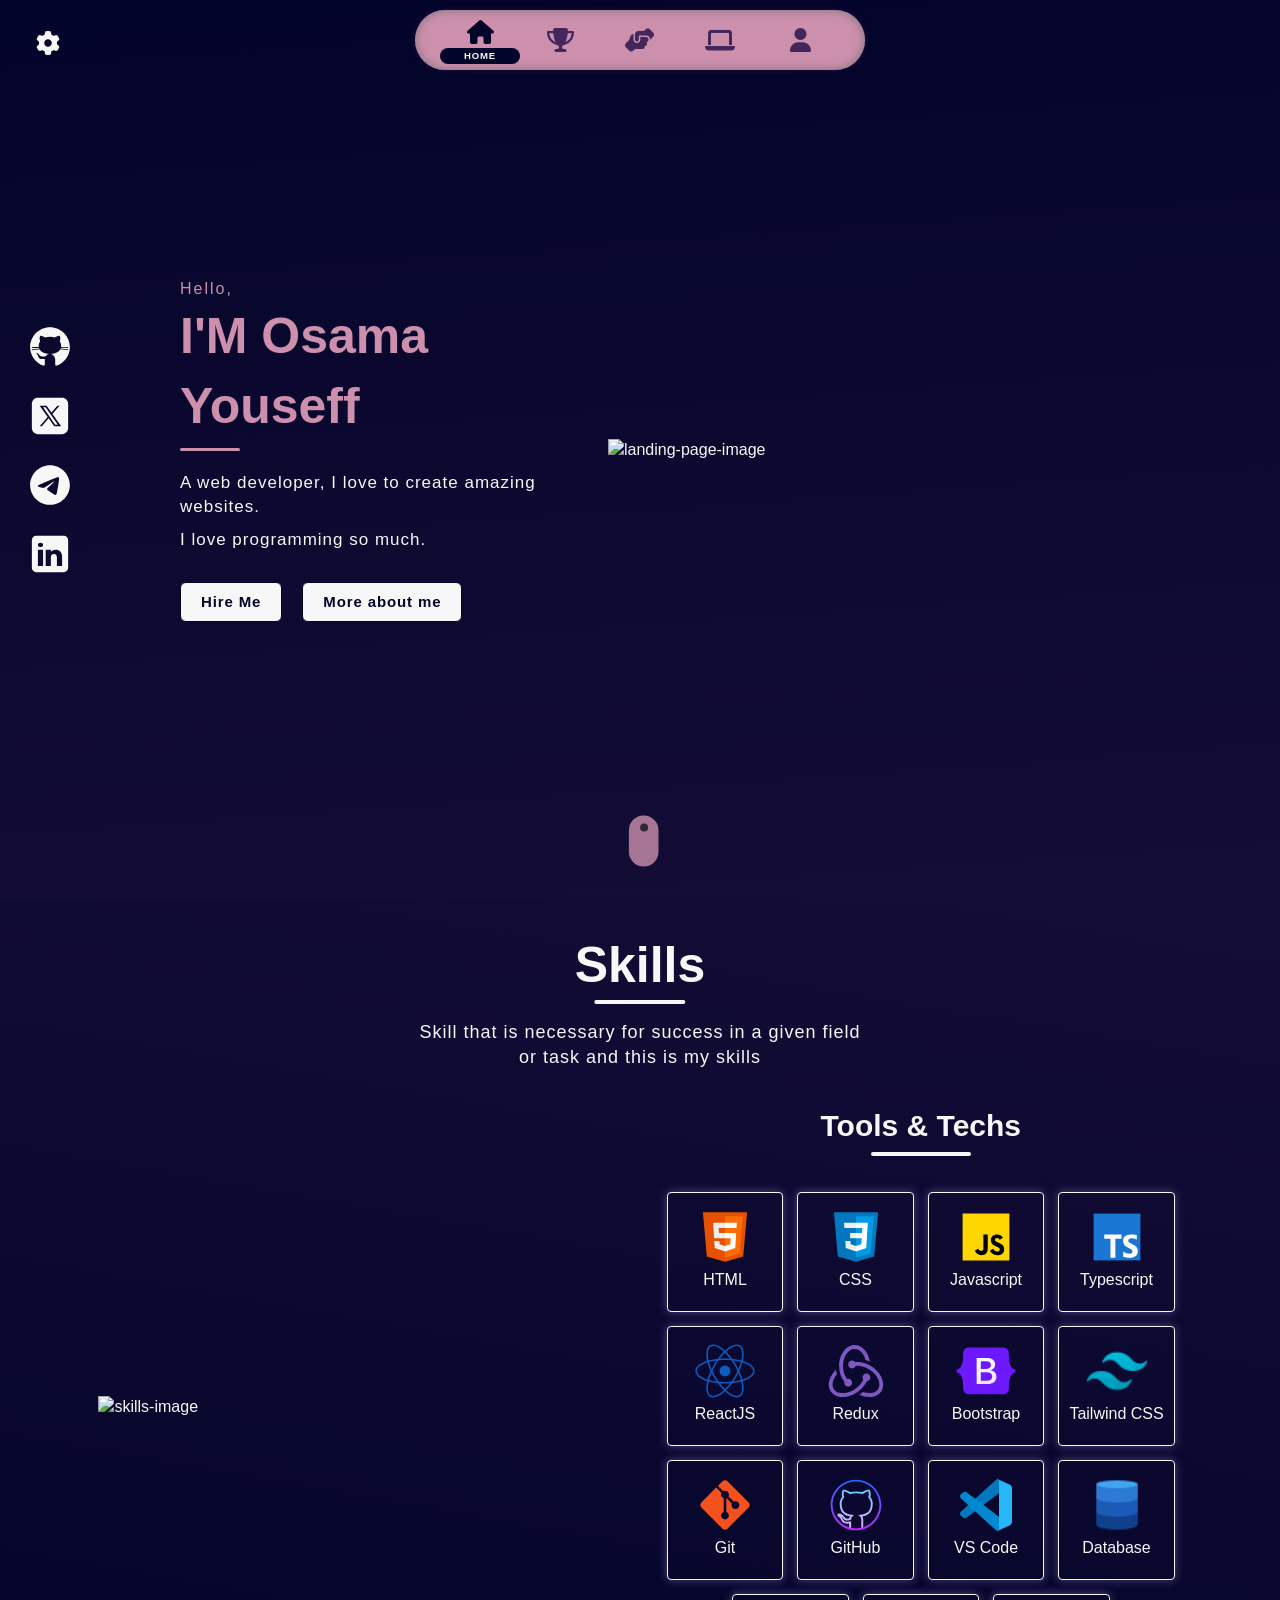
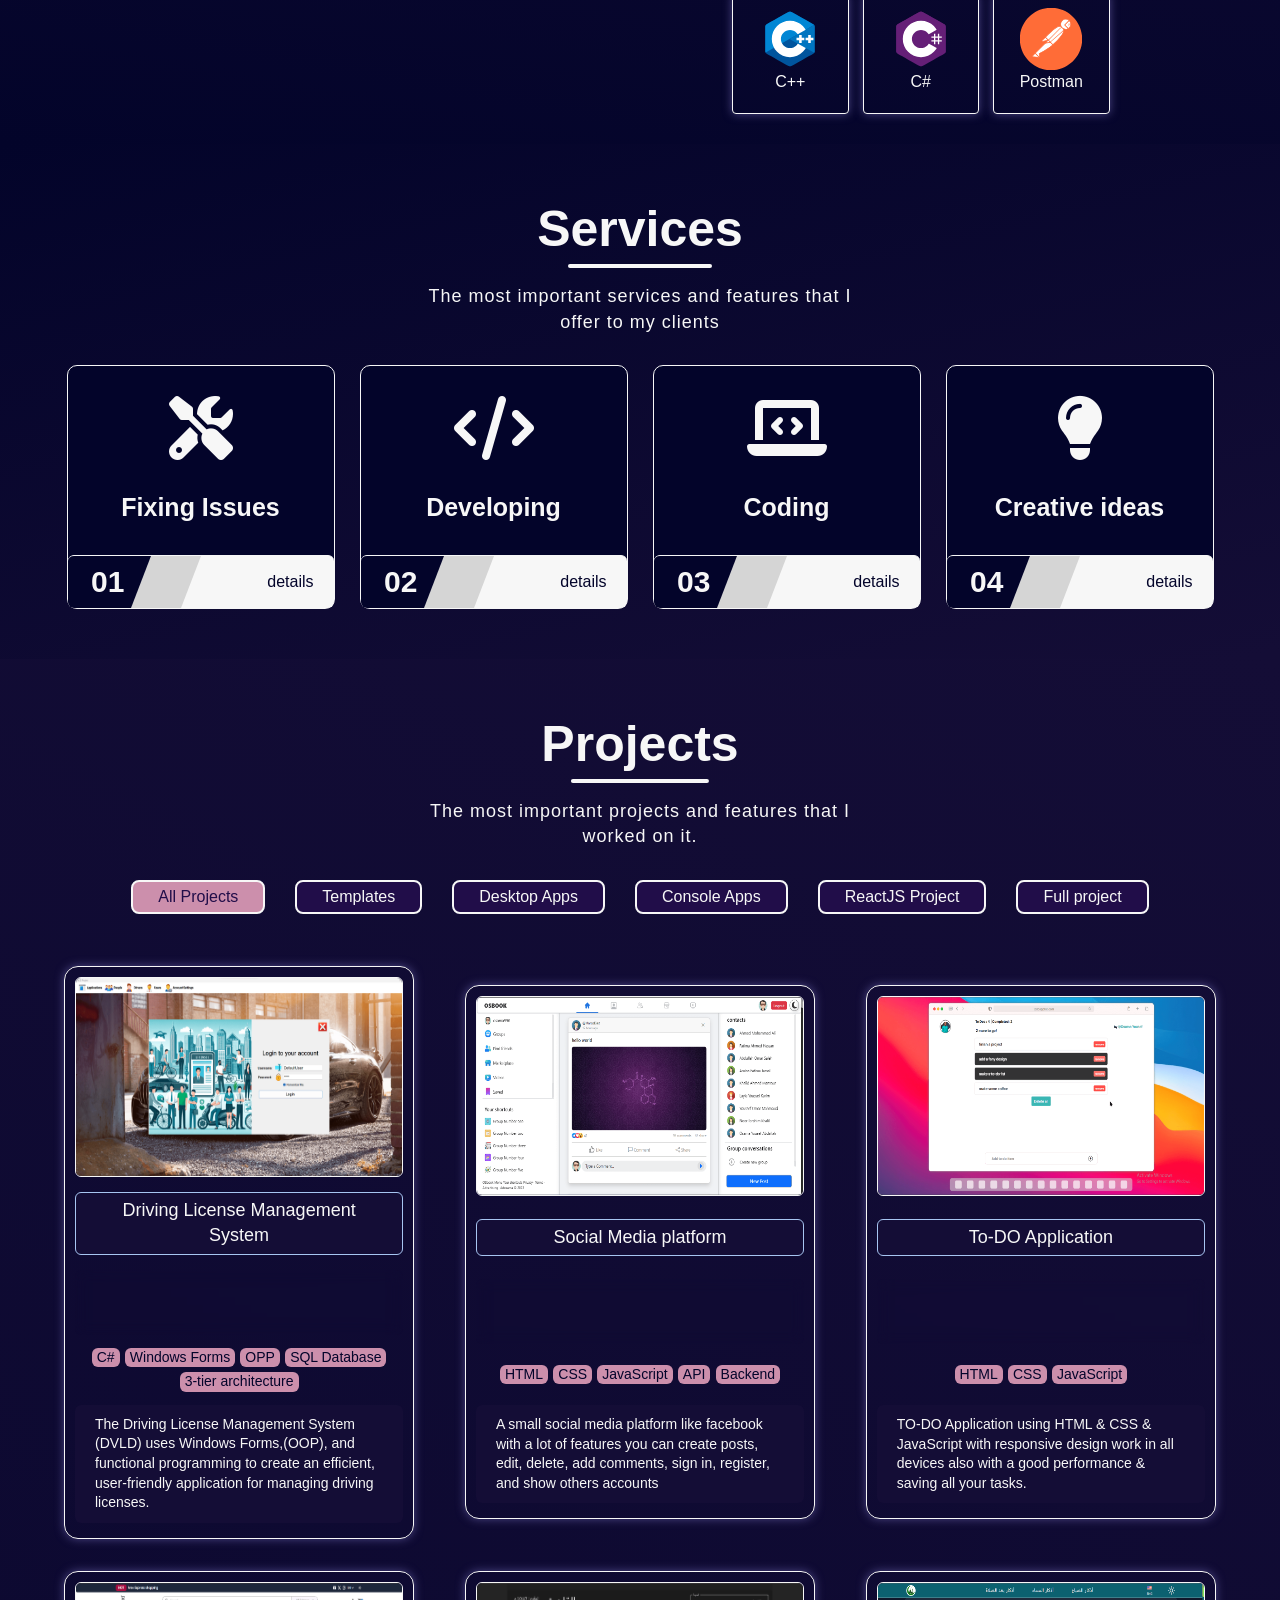
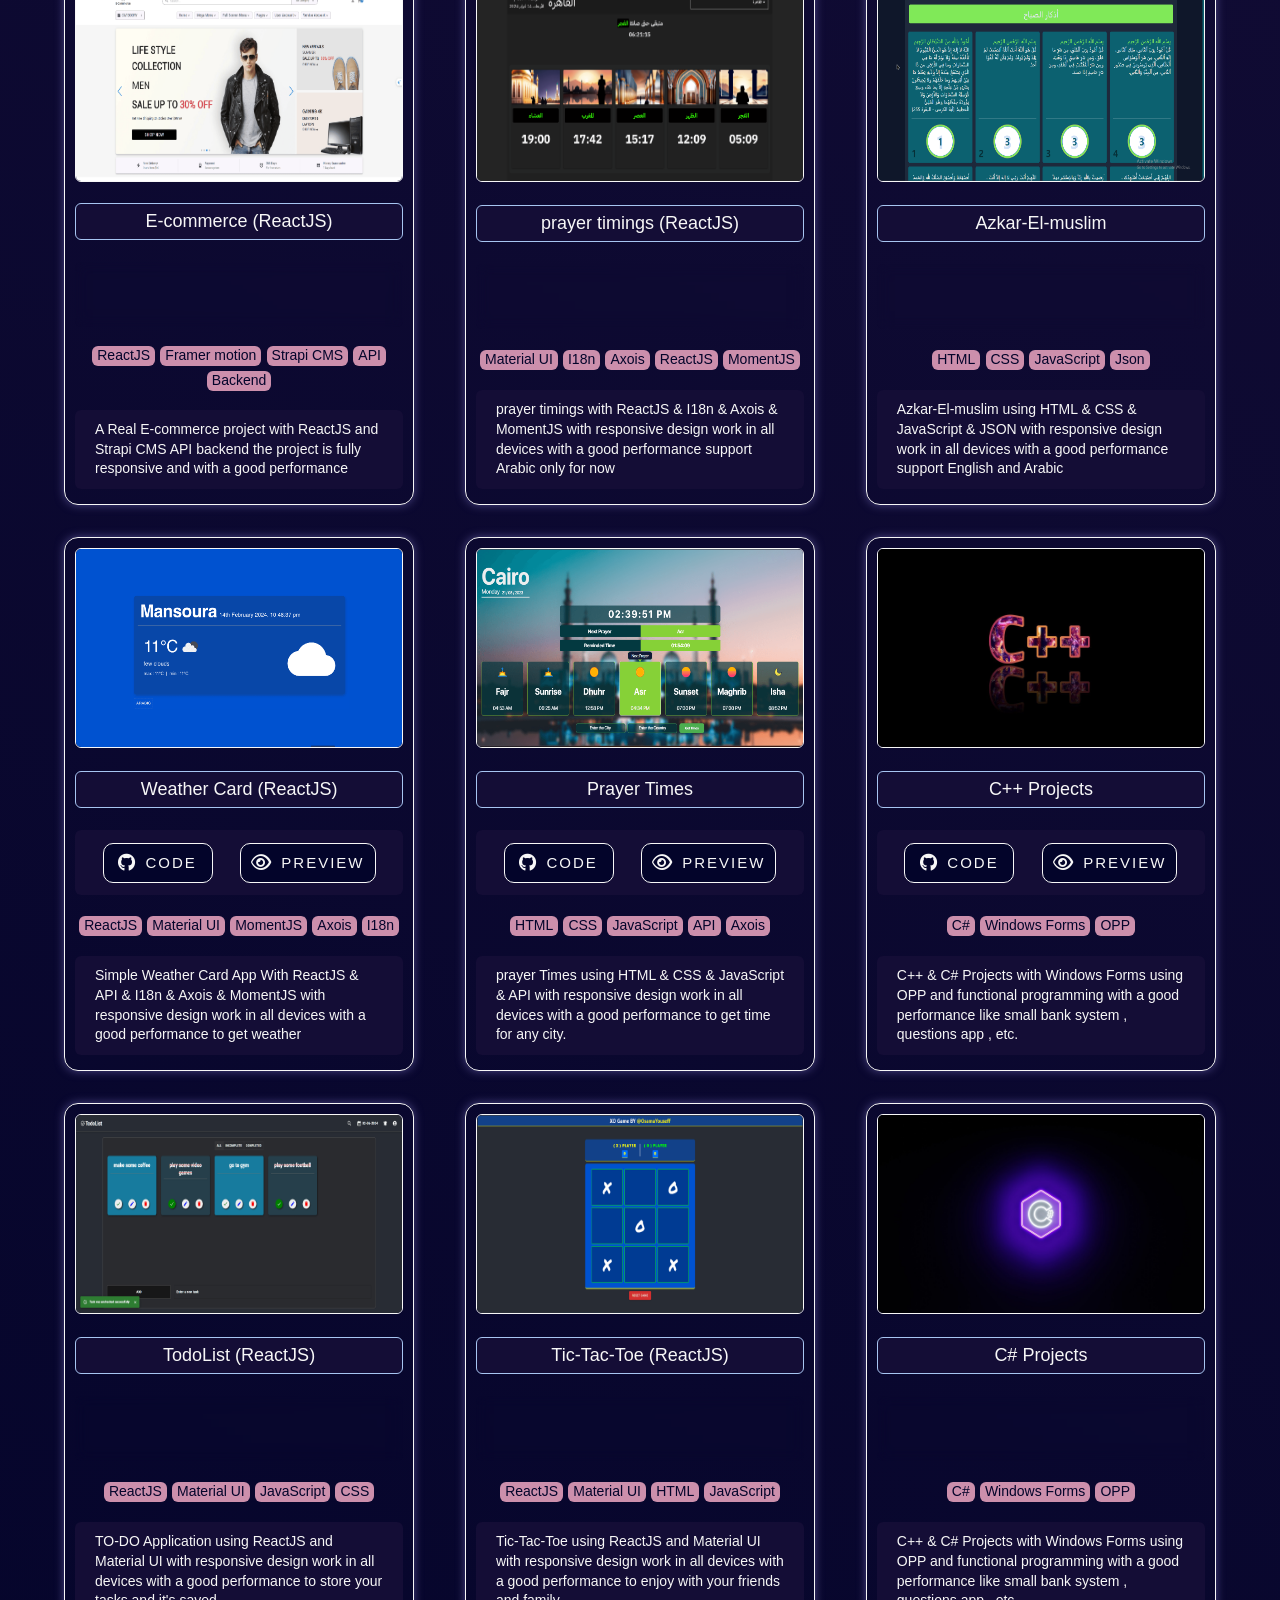
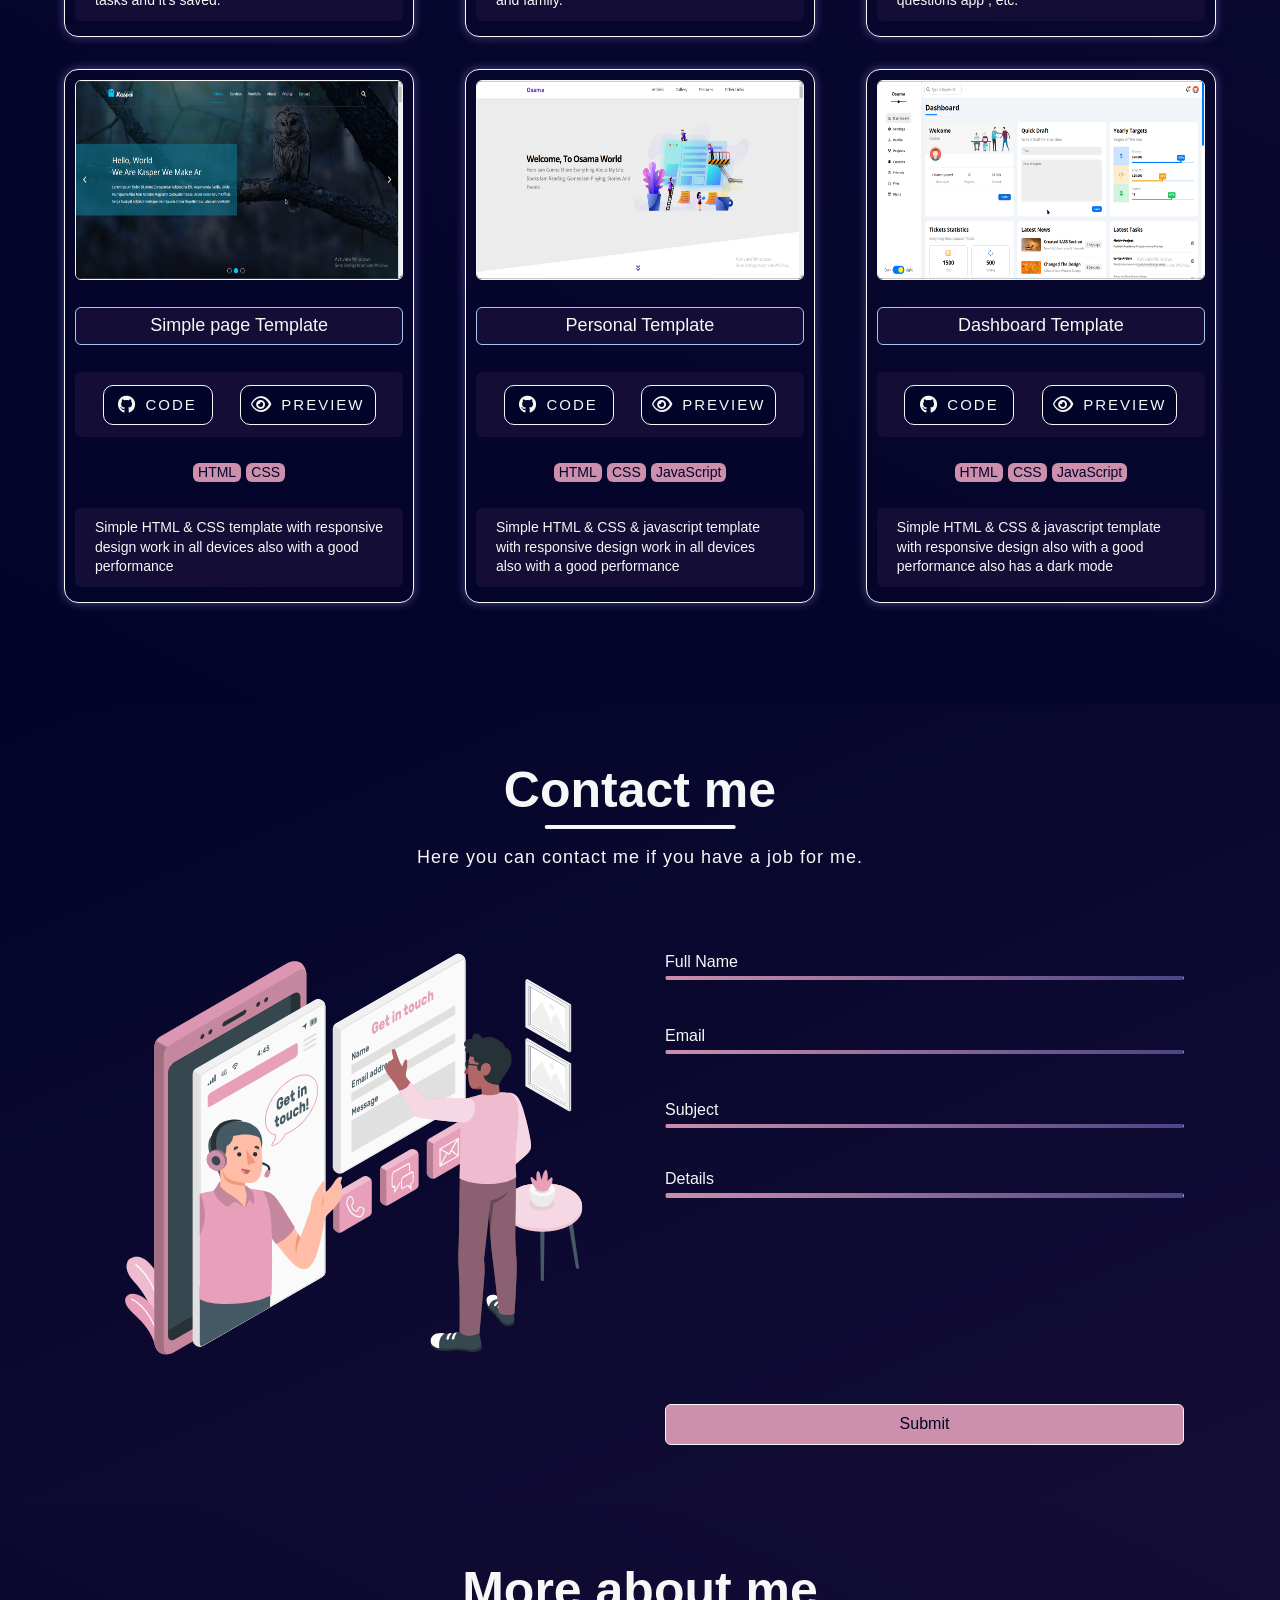
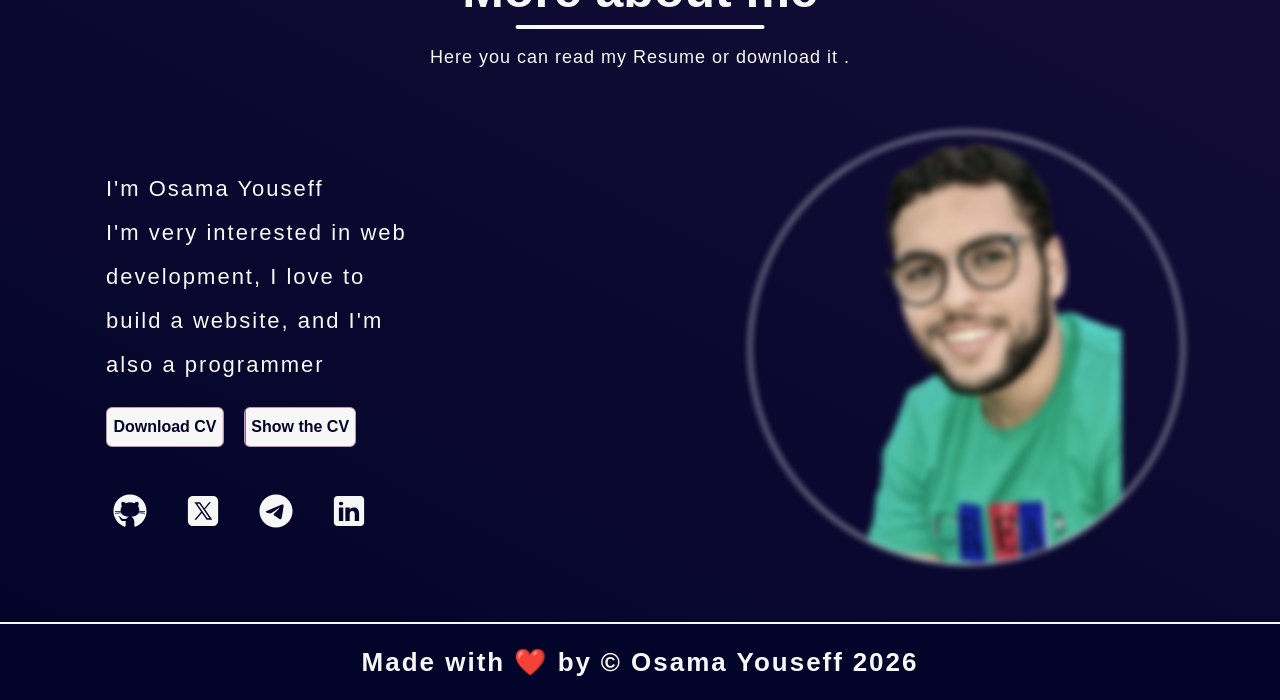
==== commit fd87cb41: "Update CV links" ====
--- a/index.html
+++ b/index.html
@@ -843,8 +843,8 @@
         <p class="mt-0 mb-30 w-half" data-en="Here you can read my Resume or download it ."
           data-ar="هنا يمكنك قراءة سيرتي الذاتية أو تحميلها.">هنا يمكنك قراءة سيرتي الذاتية أو تحميلها.</p>
       </div>
-
       <!--main-heading-->
+
       <!-- content of section -->
       <div class="content between-flex">
         <div class="resume">
@@ -857,10 +857,11 @@
           </div>
 
           <div class="btns">
-            <a class="btn" href="https://drive.google.com/uc?export=download&id=1I9Sdg56IfJLblfg_hrMPHAHE4rerDbNE"
+            <a class="btn" href="https://drive.google.com/uc?export=download&id=1gx9cFaKbf5Q45SnEQ68CZ0JI5ieqhHAj"
               data-en="Download CV" data-ar="تحميل السيرة الذاتية">تحميل السيرة الذاتية</a>
-            <a class="btn" href="https://1drv.ms/b/s!Ar7mAkQbzgr5glJ4KF6miKh_-YS9?e=Bb62Tx" target="_blank"
-              data-en="Show the CV" data-ar="عرض السيرة الذاتية">عرض السيرة الذاتية</a>
+            <a class="btn"
+              href="https://drive.google.com/drive/folders/12HJEsVO2mHR7UTrVYH0c8L380QcGpmYT?usp=drive_link"
+              target="_blank" data-en="Show the CV" data-ar="عرض السيرة الذاتية">عرض السيرة الذاتية</a>
           </div>
 
           <div class="social-media center-flex">
@@ -958,6 +959,7 @@
   <!-- setting sec -->
   <div class="setting-sec">
     <i class="setting-icon hide-sec fa-solid fa-gear fa-xl"></i>
+
     <div class="theme-sec">
       <div class="between-flex">
         <i class="fa-solid fa-play"></i>
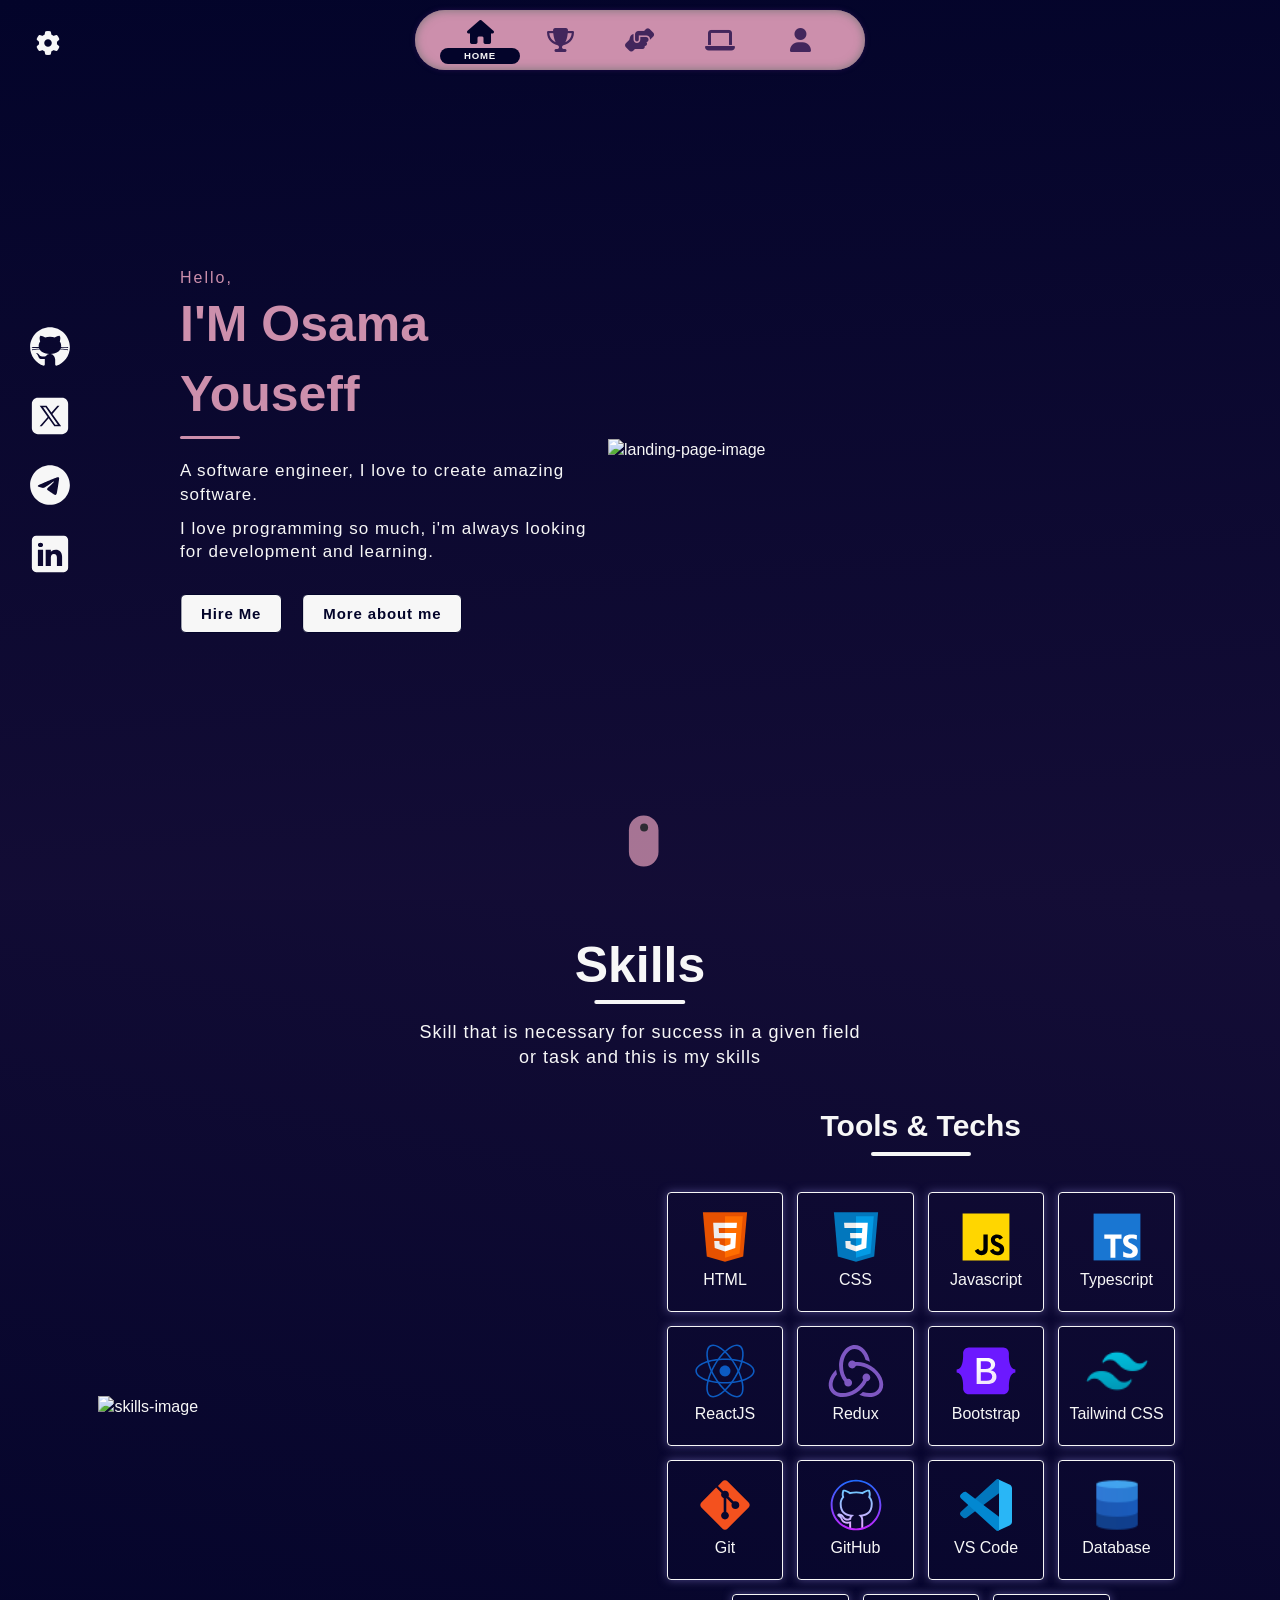
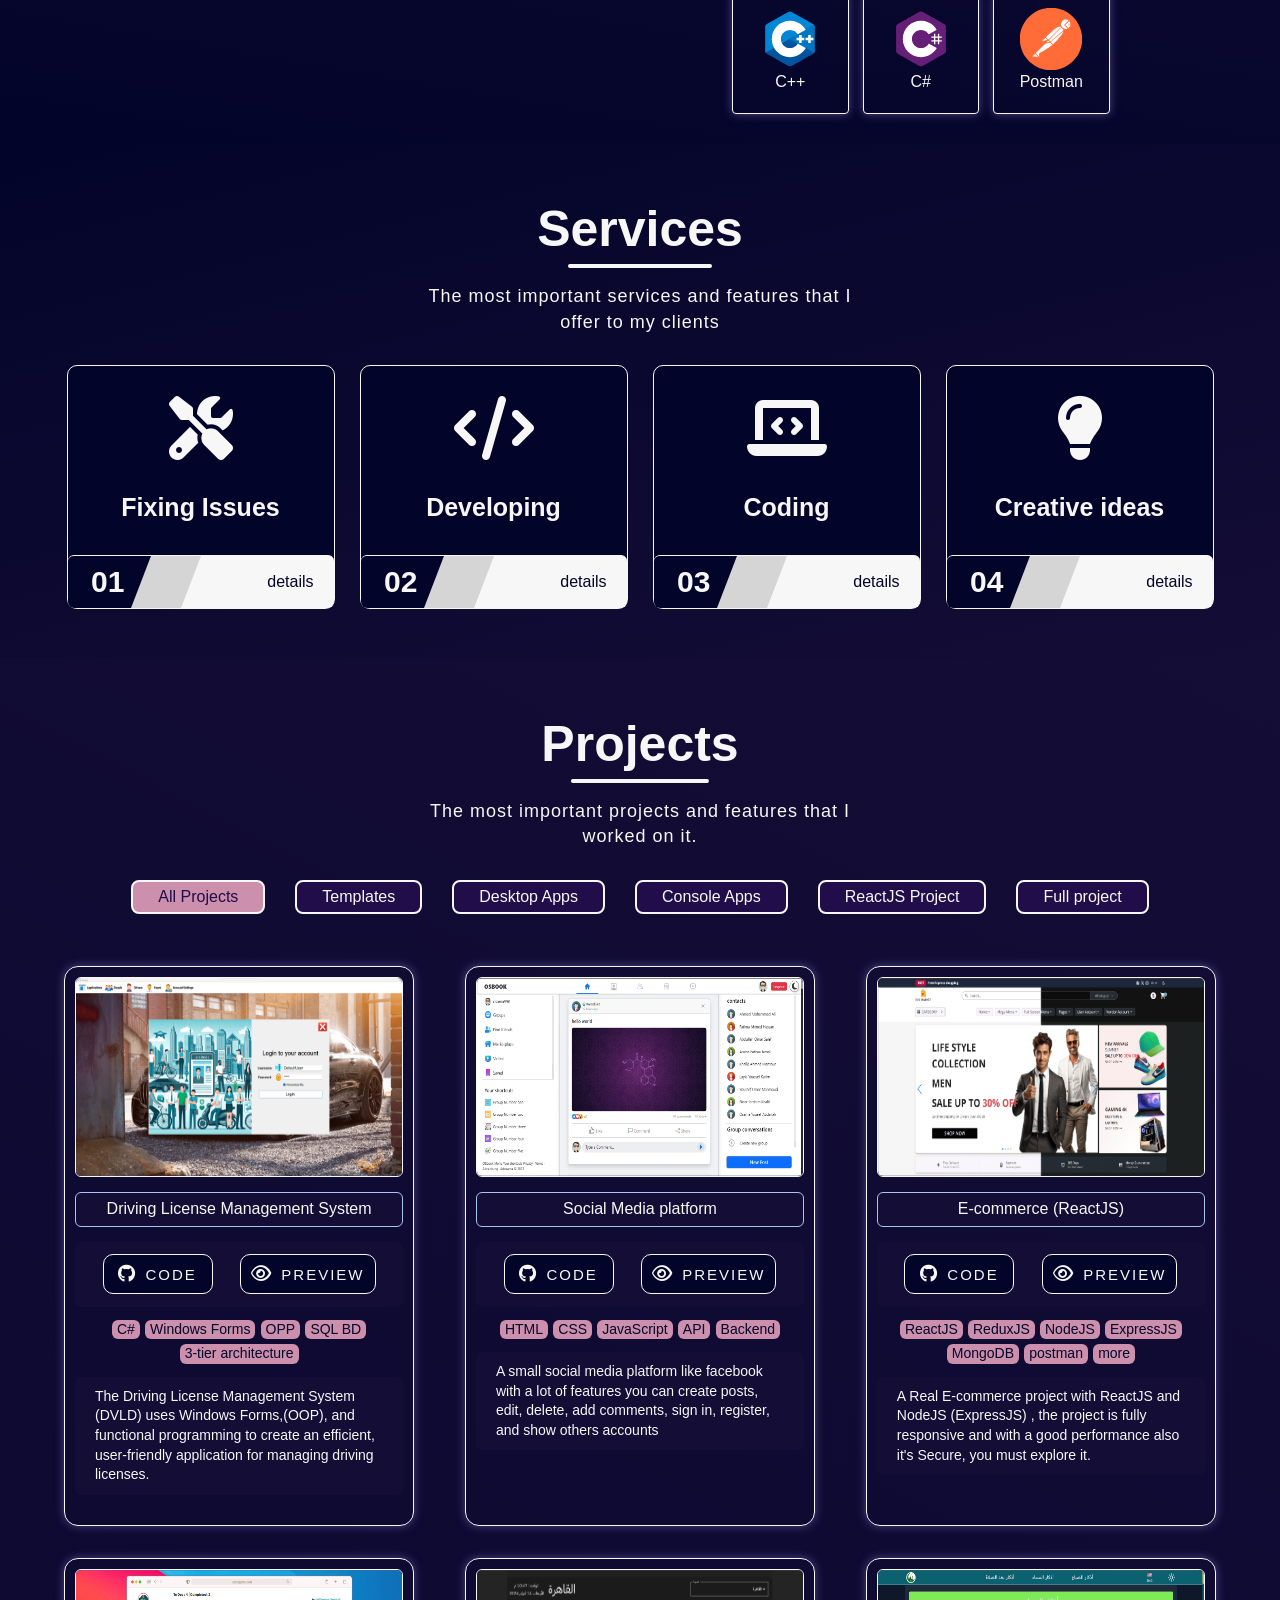
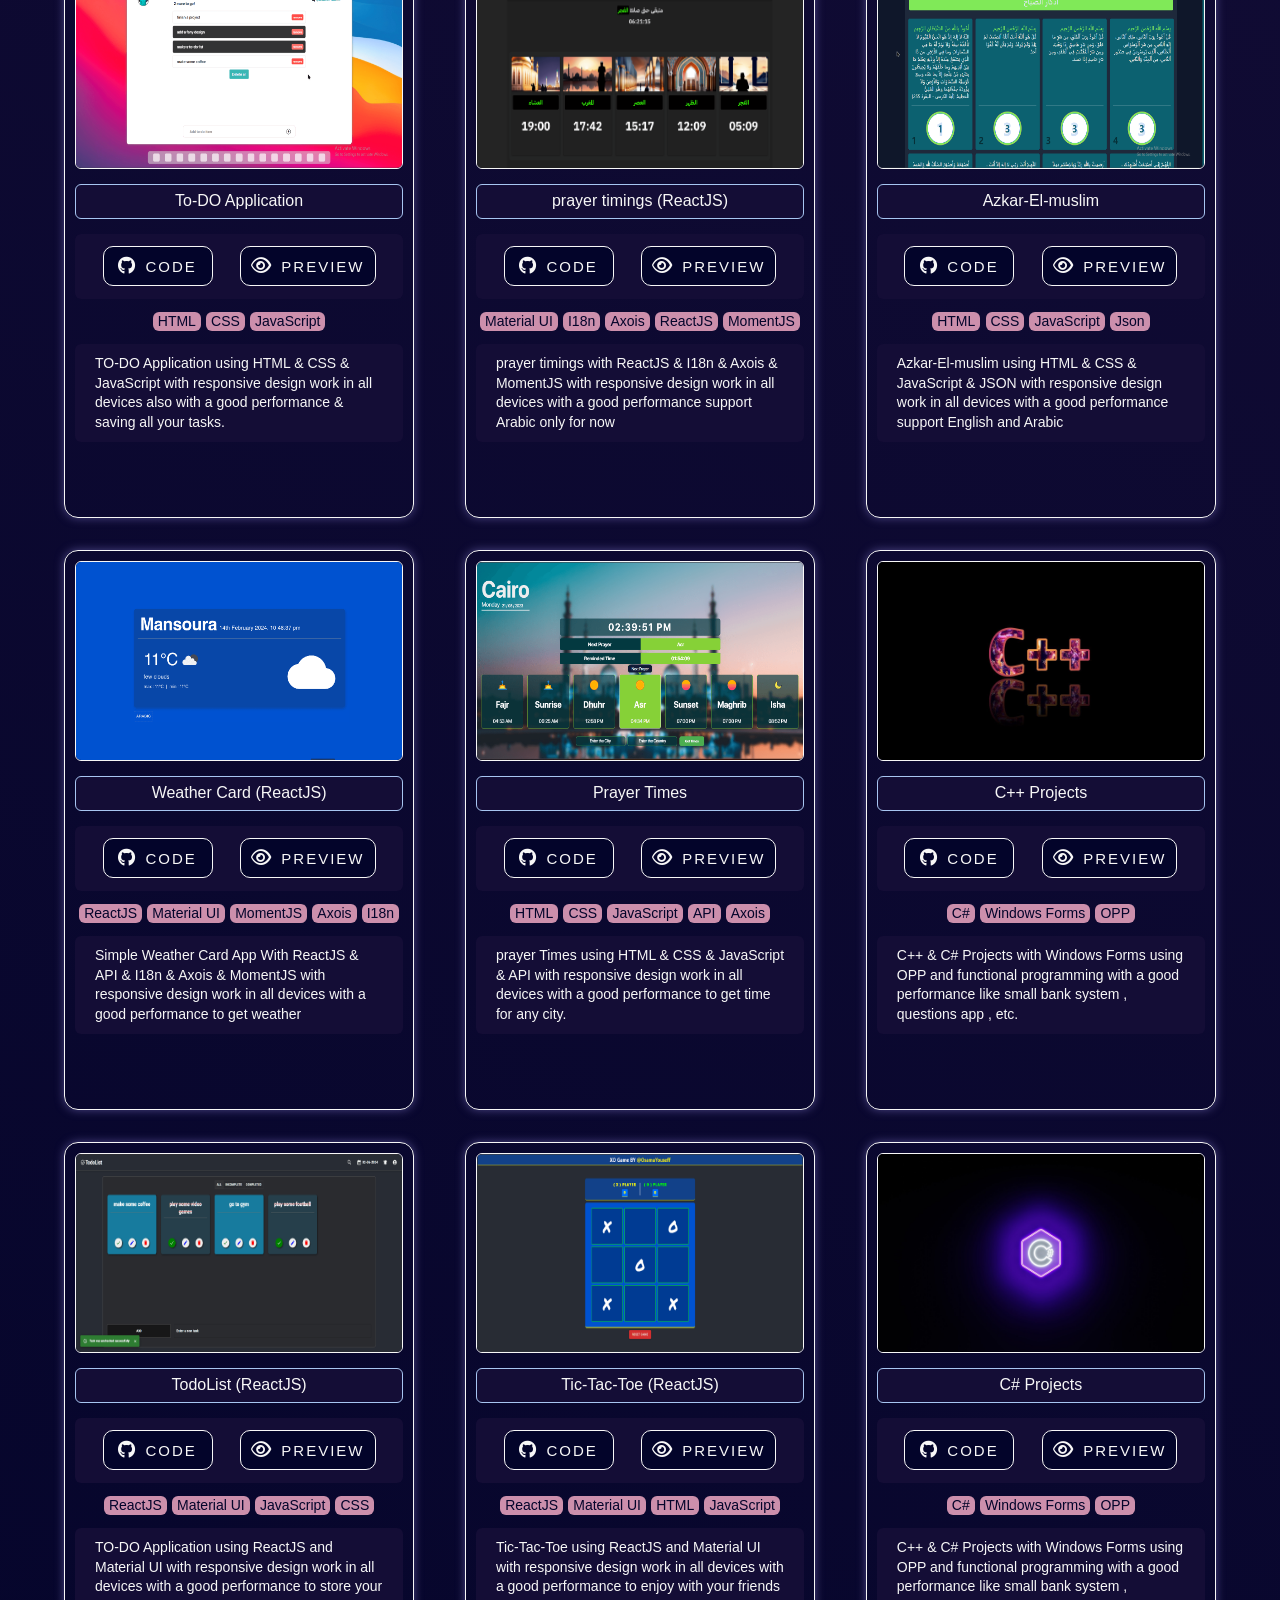
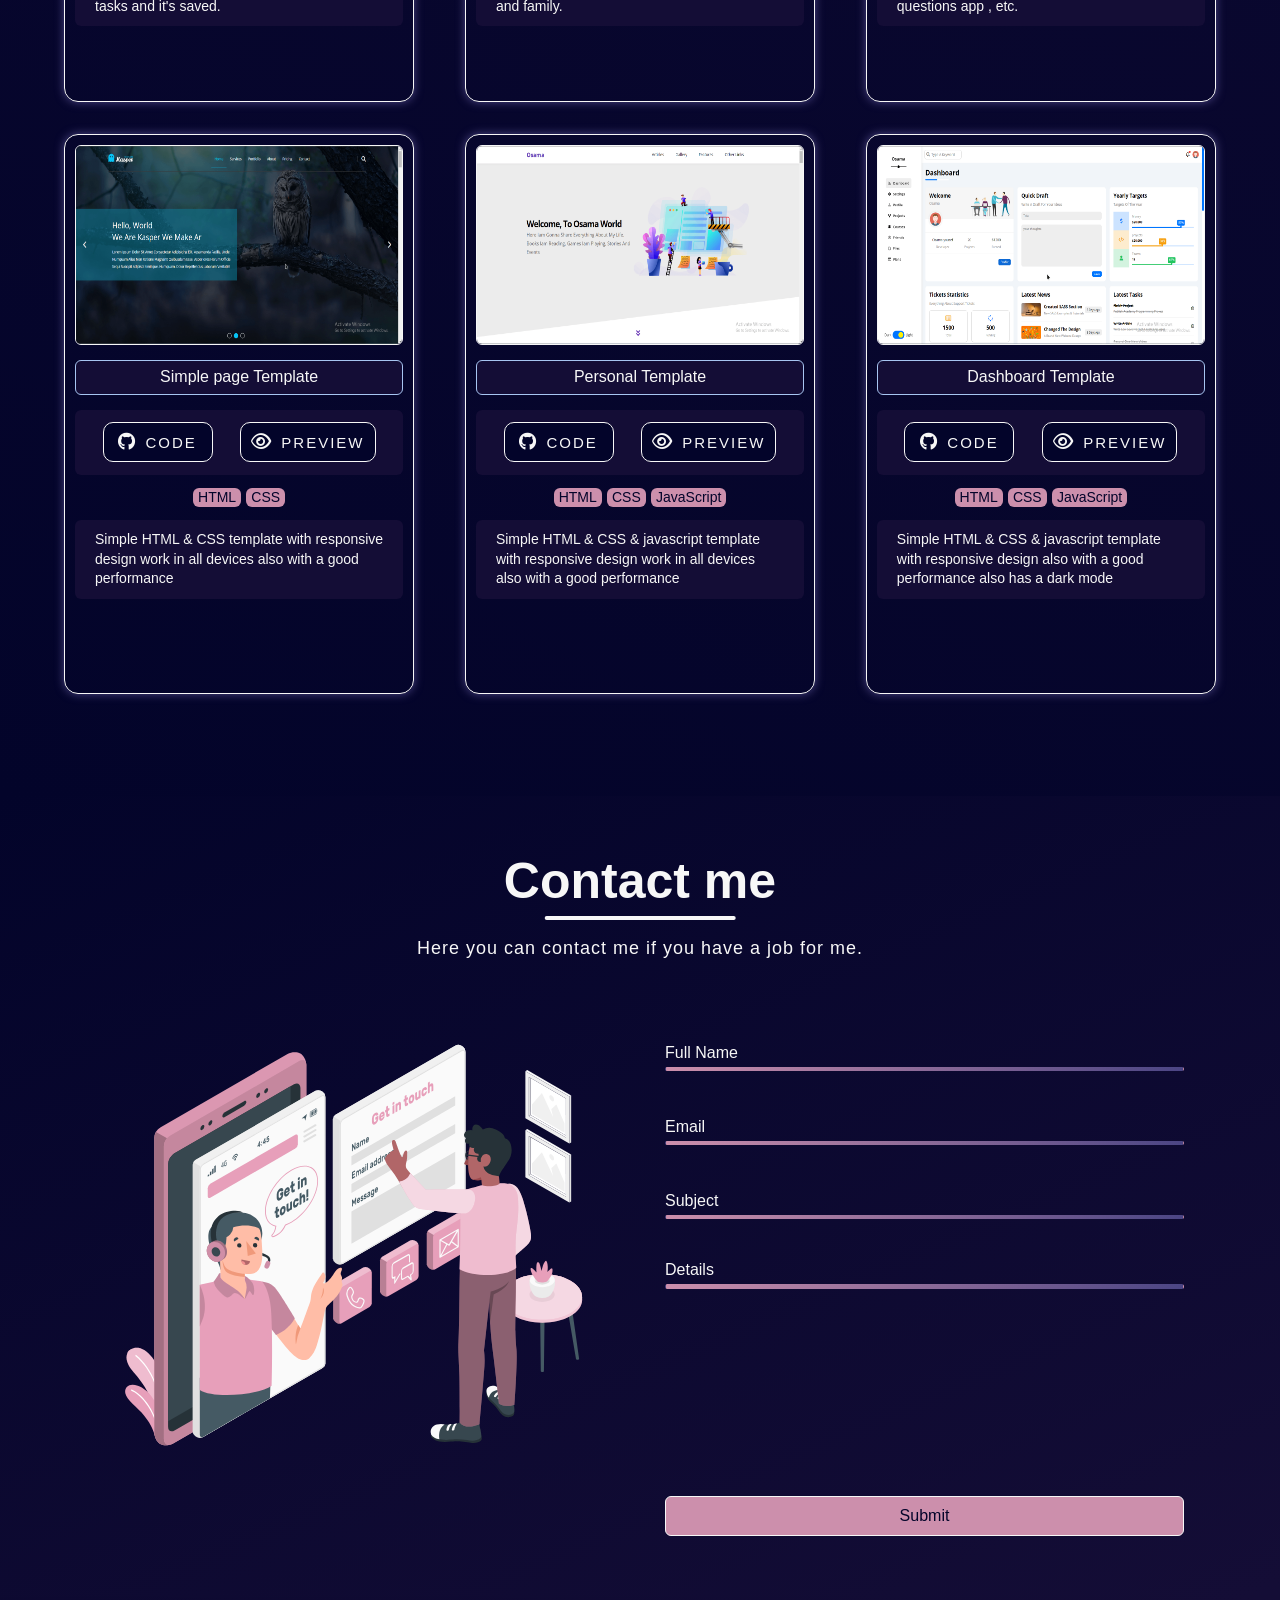
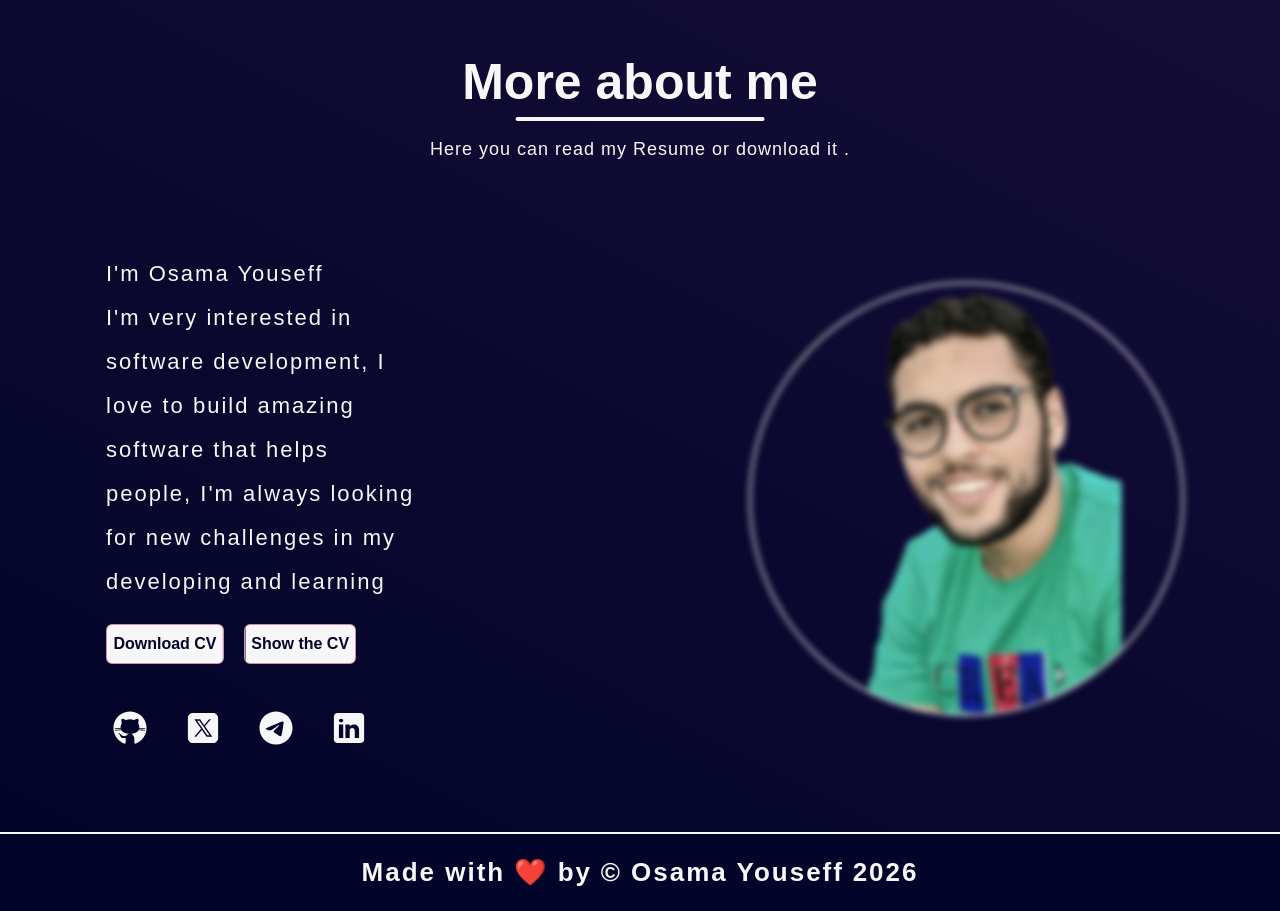
==== commit da9b4ce2: "updating poject info and some data in the website" ====
--- a/index.html
+++ b/index.html
@@ -151,11 +151,13 @@
             <h1 class="p-relative mt-0 mb-20 pb-10" data-en="I'M Osama Youseff" data-ar="أنا أسامة يوسف">I'M Osama
               Youseff
             </h1>
-            <h2 class="mt-0 mb-10" data-en="A web developer, I love to create amazing websites."
-              data-ar="مطور ويب، أحب إنشاء مواقع ويب مذهلة.">A web developer, I love to create amazing websites.</h2>
-            <h2 class="mt-0 mb-30" data-en="I love programming so much." data-ar="أحب البرمجة كثيرًا.">I love
-              programming
-              so much.</h2>
+            <h2 class="mt-0 mb-10" data-en="A software engineer, I love to create amazing software."
+              data-ar="مهندس برمجيات،أحب إنشاء سوفتوير مذهل">A software engineer, I love to create amazing software.
+            </h2>
+            <h2 class="mt-0 mb-30"
+              data-en="I love programming so much, i'm always looking for development and learning."
+              data-ar="أحب البرمجة كثيرًا ودائما أسعى للتطور والتعلم">I love
+              programming so much, i'm always looking for development and learning.</h2>
             <div class="btns gap-20">
               <a href="#Contact-sec">
                 <button class="hero-btn rad-6 fs-17" data-en="Hire Me" data-ar="قم بتوظيفى">Hire Me</button>
@@ -370,7 +372,7 @@
             <span>C#</span>
             <span>Windows Forms</span>
             <span>OPP</span>
-            <span>SQL Database</span>
+            <span>SQL BD</span>
             <span>3-tier architecture </span>
           </div>
           <div class="description"
@@ -410,6 +412,38 @@
             comments,
             sign in, register, and show others accounts</div>
         </div>
+        <div class="card all Full-project ReactJS-project">
+          <img src="images/projects_images/e-commerce-project.png" alt="project-img" />
+          <div class="title" data-en="E-commerce (ReactJS)" data-ar="التجارة الإلكترونية (ريأكت)">E-commerce (ReactJS)
+          </div>
+          <div class="links">
+            <a target="_blank" class="no-preview" href="https://github.com/OsamaYouseff/e-commerce-project">
+              <i class="fa-brands fa-github none"></i>
+              <span class="none" data-en="CODE" data-ar="الكود">CODE</span>
+            </a>
+            <a target="_blank" class="no-preview preview" href="https://evo-market.netlify.app/">
+              <i class="fa-regular fa-eye none"></i>
+              <span class="none" data-en="PREVIEW" data-ar="معاينة">PREVIEW</span>
+            </a>
+          </div>
+          <div class="tech">
+            <span style="background-color: transparent; color: white;" class="tech-word" data-en="Techs :"
+              data-ar="التقنيات :">Techs :</span>
+            <span>ReactJS</span>
+            <span>ReduxJS</span>
+            <span>NodeJS</span>
+            <span>ExpressJS</span>
+            <span>MongoDB</span>
+            <span>postman</span>
+            <span>more</span>
+          </div>
+          <div class="description"
+            data-en="A Real E-commerce project with ReactJS and NodeJS (ExpressJS) , the project is fully responsive and with a good performance also it's Secure, you must explore it."
+            data-ar="مشروع تجارة إلكترونية حقيقي مع ReactJS وNodeJS (ExpressJS)، المشروع سريع الاستجابة تمامًا وأداء جيد كما أنه آمن، يجب عليك استكشافه.">
+            A Real E-commerce project with ReactJS and NodeJS (ExpressJS) , the project is fully responsive and with a
+            good performance also it's Secure, you must explore it.
+          </div>
+        </div>
         <div class="card all Full-project">
           <img src="images/projects_images/to-do.png" alt="project-img" />
           <div class="title" data-en="To-DO Application" data-ar="تطبيق قائمة المهام">To-DO Application</div>
@@ -435,37 +469,6 @@
             data-ar="تطبيق TO-DO باستخدام HTML و CSS و JavaScript مع تصميم متجاوب يعمل على جميع الأجهزة أيضًا مع أداء جيد وحفظ جميع مهامك.">
             TO-DO Application using HTML & CSS & JavaScript with responsive design work in all devices also with a good
             performance & saving all your tasks.</div>
-        </div>
-        <div class="card all Full-project ReactJS-project">
-          <img src="images/projects_images/e-commerce-project-light.png" alt="project-img" />
-          <div class="title" data-en="E-commerce (ReactJS)" data-ar="التجارة الإلكترونية (ريأكت)">E-commerce (ReactJS)
-          </div>
-          <div class="links">
-            <a target="_blank" class="no-preview" href="https://github.com/OsamaYouseff/e-commerce-project">
-              <i class="fa-brands fa-github none"></i>
-              <span class="none" data-en="CODE" data-ar="الكود">CODE</span>
-            </a>
-            <a target="_blank" class="no-preview preview" href="https://e-commerce-project-reactjs.web.app/">
-              <i class="fa-regular fa-eye none"></i>
-              <span class="none" data-en="PREVIEW" data-ar="معاينة">PREVIEW</span>
-            </a>
-          </div>
-          <div class="tech">
-            <span style="background-color: transparent; color: white;" class="tech-word" data-en="Techs :"
-              data-ar="التقنيات :">Techs :</span>
-            <span>ReactJS</span>
-            <span>Framer motion</span>
-            <span>Strapi CMS</span>
-            <span>API</span>
-            <span>Backend</span>
-          </div>
-          <div class="description"
-            data-en="A Real E-commerce project with ReactJS and Strapi CMS API backend the project is fully responsive and with a good performance"
-            data-ar="مشروع تجارة إلكترونية حقيقي باستخدام ReactJS و Strapi CMS API كجزء خلفي المشروع مستجيب تمامًا وبأداء جيد">
-            A
-            Real E-commerce project with ReactJS and Strapi CMS API backend the project is fully responsive and with a
-            good
-            performance</div>
         </div>
         <div class="card all Full-project ReactJS-project">
           <img src="images/projects_images/prayer-timings-with-reactjs.png" alt="project-img" />
@@ -850,10 +853,11 @@
         <div class="resume">
           <div class="more-info">
             <p data-en="I'm Osama Youseff" data-ar="أنا أسامة يوسف">I'm Osama Youseff</p>
-            <p data-en=" I'm very interested in web development, I love to build a website, and I'm also a programmer"
-              data-ar="أنا مهتم جداً بتطوير الويب، أحب بناء المواقع، وأنا أيضاً مبرمج">أنا مهتم جداً بتطوير الويب، أحب
-              بناء
-              المواقع، وأنا أيضاً مبرمج</p>
+            <p data-en="I'm very interested in software development, I love to build amazing software that helps people, I'm always looking for new challenges in my developing and learning "
+              data-ar="أنا مهتم جدًا بتطوير البرمجيات، وأحب إنشاء برامج مذهلة تساعد الأشخاص، وأبحث دائمًا عن تحديات جديدة في تطويري وتعلمي">
+              I'm very interested in software development, I love to build amazing software that helps people, I'm
+              always looking for new challenges in my developing and learning
+            </p>
           </div>
 
           <div class="btns">
--- a/css/style.css
+++ b/css/style.css
@@ -1146,13 +1146,13 @@
     position: relative;
     width: calc((100% / 3.03) - (2 * 0.9375rem));
     max-width: 32%;
-    min-height: 33.375rem;
+    min-height: 35rem;
     max-height: 40.375rem;
     background: var(--sixth-color);
     border-radius: 0.875rem;
     z-index: 5;
     display: flex;
-    justify-content: space-between;
+    justify-content: flex-start;
     align-items: center;
     flex-direction: column;
     text-align: center;
@@ -1201,11 +1201,11 @@
 
 .card .title {
     width: 100%;
-    font-size: 18px;
+    font-size: 16px;
     min-width: 50%;
     color: var(--text-color);
     margin: 0.9375rem 0rem;
-    padding: 5px 20px;
+    padding: 5px 10px;
     border-radius: 0.375rem;
     text-align: center;
     background-color: var(--hight-contrast);
--- a/css/style_minfired.css
+++ b/css/style_minfired.css
@@ -1,4 +1,4 @@
-.main-heading h1,body{color:var(--text-color)}nav,nav ul li a{justify-content:center;display:flex}.card .links a:hover i,.card .links a:hover span,.show_button:hover>i,nav ul li a:hover .icon,nav ul li.active a .icon{color:var(--master-color)}.main-heading h1::before,.skills-sec .container .skills .tools .head::before{top:100%;left:50%;transform:translateX(-50%);height:.25rem;background-color:var(--text-color);content:""}.projects-sec,.serveries-sec,.skills-sec{min-width:100vw;max-width:100vw}*{padding:0;margin:0;box-sizing:border-box;-webkit-box-sizing:border-box}html{scroll-behavior:smooth;line-height:1.4}body{font-family:Poppins,sans-serif;background-color:var(--color);overflow-x:hidden;-webkit-touch-callout:none;-webkit-user-select:none;-khtml-user-select:none;-moz-user-select:none;-ms-user-select:none;user-select:none;-webkit-tap-highlight-color:transparent}.main-heading,.projects-sec .tabs li,.services .box,.setting-sec div>p,a,nav{user-select:none}a{text-decoration:none;color:initial;width:fit-content}ul li{list-style:none}::-webkit-scrollbar{width:.625rem}::-webkit-scrollbar-track{background-color:var(--third-color);border-radius:1.25rem}::-webkit-scrollbar-thumb{background-color:var(--fifth-color);border:.125rem solid var(--third-color);border-radius:1.25rem}::-webkit-scrollbar-thumb:hover{background-color:var(--fifth-color)}.indicator::before,.landing-page,.services .box .more-details::before{background-color:var(--master-color)}:focus{outline:0}:root{--master-color:#03042a;--second-color:#a7c5f1;--third-color:#cc8fac;--fourth-color:#4b4584;--fifth-color:#210d49;--hight-contrast:#140d36;--text-color:#f7f7f7;--transition:0.35s}.indicator,.landing-page .side-bar,.landing-page .side-bar .social a span,.landing-page .side-bar .social a svg,nav,nav ul li a .icon{transition:var(--transition)}.main-heading{width:100%}.main-heading h1{font-size:3.125rem;margin-inline:auto}.main-heading h1::before{position:absolute;width:70%;border-radius:.625rem}.main-heading p{margin-inline:auto;letter-spacing:.0625rem;font-size:1.125rem;max-width:28.125rem}.Contact-sec .container .contact .icon svg,.card img,.skills-sec .container .skills .image svg,nav{max-width:100%}.landing-page{width:100vw;min-height:100vh;background-size:cover;background-image:linear-gradient(176deg,var(--master-color) 0,var(--hight-contrast) 99%);overflow-x:hidden}.indicator,nav ul li{width:5rem;aspect-ratio:1/1}.landing-page .side-bar .social a span,.mouse,nav{background-color:var(--third-color)}.landing-page::before{content:"";position:absolute;width:100%;height:100%;background-repeat:round;background-size:cover;filter:blur(.75rem);opacity:.35}nav{width:28.125rem;height:3.75rem;align-items:center;position:fixed;top:.625rem;left:50%;transform:translateX(-50%);border-radius:1.875rem;z-index:100;box-shadow:inset 0 0 .625rem #777,0 0 .3125rem var(--fifth-color)}@media (max-width:37.5rem){nav{top:.625rem;border-radius:0}}@media (max-width:25rem){nav{width:20.625rem;height:3.3rem;top:0}nav ul{transform:scale(.8)}}nav::before{content:"";position:absolute;top:0;left:0;width:100%;height:100%;background-color:var(--first-color);filter:blur(1.5625rem);z-index:-3}nav ul{position:relative;display:flex;width:25rem}nav ul li a{position:relative;align-items:center;flex-direction:column;width:100%;text-align:center;font-weight:500}nav ul li a .icon{position:relative;display:block;line-height:5.3125rem;font-size:1.5rem;text-align:center;color:var(--fifth-color);opacity:.8}nav ul li.active a .icon{transform:translateY(-.5rem);opacity:1}nav ul li a .text{position:absolute;font-weight:600;font-size:.6rem;color:var(--text-color);text-transform:uppercase;transform:translateY(0);letter-spacing:.05rem;opacity:0;z-index:10}nav ul li.active a .text{opacity:1;transform:translateY(1rem)}.indicator{position:absolute;display:flex;justify-content:center;align-items:center;cursor:pointer}.indicator::before{content:"";position:absolute;bottom:.875rem;height:1rem;width:100%;border-radius:.625rem}nav.en ul li:nth-child(2).active~.indicator{transform:translateX(calc(5rem * 1))}nav.en ul li:nth-child(3).active~.indicator{transform:translateX(calc(5rem * 2))}nav.en ul li:nth-child(4).active~.indicator{transform:translateX(calc(5rem * 3))}nav.en ul li:nth-child(5).active~.indicator{transform:translateX(calc(5rem * 4))}nav.ar ul li:nth-child(2).active~.indicator{transform:translateX(calc(5rem * -1))}nav.ar ul li:nth-child(3).active~.indicator{transform:translateX(calc(5rem * -2))}nav.ar ul li:nth-child(4).active~.indicator{transform:translateX(calc(5rem * -3))}nav.ar ul li:nth-child(5).active~.indicator{transform:translateX(calc(5rem * -4))}.landing-page .side-bar{width:6.25rem;min-height:100vh}.hi-sec .hero-btn,.my-CV .container .content .resume .btns .btn{outline:0;cursor:pointer;transition:calc(var(--transition) * 1.5)}.landing-page .side-bar .social{position:relative;display:flex;align-items:center;flex-direction:column;gap:1.8125rem;min-width:6.25rem}.landing-page .side-bar .social a{position:relative;aspect-ratio:1/1;border:.0938rem solid transparent;padding:.1875rem;transition:calc(var(--transition) * .7) linear;border-radius:.25rem;min-width:5rem;max-height:2.5rem}.landing-page .side-bar .social a:hover{border-color:var(--text-color);min-width:2.5rem}.landing-page .side-bar .social.en a:hover{border-right-color:transparent;transform:translateX(-1.5625rem)}.landing-page .side-bar .social.ar a:hover{border-left-color:transparent;transform:translateX(1.5625rem)}.landing-page .side-bar .social a::before{position:absolute;content:"\f060";font-family:"Font Awesome 5 Free";font-weight:900;color:var(--third-color);font-size:1.25rem;transition:var(--transition) ease-in-out;scale:0}.landing-page .content .hi-sec.en .container .txt h1::before,.landing-page .side-bar .social.en a::before{position:absolute;left:0}.Contact-sec .container .contact.ar>form .box>span,.landing-page .content .hi-sec.ar .container .txt h1::before,.landing-page .side-bar .social.ar a::before{position:absolute;right:0}.landing-page .side-bar .social a svg{transform:scale(1.2);min-width:1.5rem;min-height:1.5rem}.landing-page .side-bar .social a:hover svg{transform:scale(.9)}.landing-page .side-bar .social a svg path{fill:var(--text-color);transition:calc(var(--transition) * .7) linear}.landing-page .side-bar .social a span{width:fit-content;height:100%;position:absolute;color:var(--master-color);padding:.1875rem .3125rem;min-width:5rem;border-radius:.25rem;z-index:0;display:flex;justify-content:center;align-items:center;outline:transparent solid .0625rem}.landing-page .side-bar .social.en a span{position:absolute;transform:translateX(-6.25rem)}.landing-page .side-bar .social.ar a span{position:absolute;transform:translateX(6.25rem)}.landing-page .side-bar .social.en a:hover span{transform:translateX(3.625rem);outline-color:var(--text-color)}.landing-page .side-bar .social.ar a:hover span{transform:translateX(-3.625rem);outline-color:var(--text-color)}.landing-page .side-bar>.space{min-height:6.25rem}.landing-page .content{display:flex;flex-direction:column;justify-content:center;gap:3.125rem}.landing-page .content .hi-sec .container{gap:3.125rem;padding:0 3.75rem;transition:var(--transition)}@media (min-width:61.9375rem){.landing-page .content .hi-sec .container{justify-content:space-around;gap:0}}.landing-page .content .hi-sec .container .txt{flex:2;gap:.9375rem}.landing-page .content .hi-sec .container .txt p{color:var(--third-color);letter-spacing:.125rem}.landing-page .content .hi-sec .container .txt h1{color:var(--third-color);font-size:3.125rem}.landing-page .content .hi-sec .container .txt h1::before{content:"";position:absolute;width:3.75rem;height:.1875rem;bottom:0;background-color:var(--third-color);border-radius:.625rem}.landing-page .content .hi-sec .container .txt h2{font-size:1.0625rem;letter-spacing:.0625rem;font-weight:400;color:var(--text-color)}.landing-page .content .hi-sec .container .txt .btns{display:flex;align-items:center}.hi-sec .hero-btn{padding:.625rem 1.25rem;background:var(--text-color);color:var(--master-color);font-weight:700;letter-spacing:.055rem;border:.0938rem solid var(--master-color);background-image:linear-gradient(to right,var(--master-color) 50%,var(--text-color) 50%);background-size:200% 100%;background-position:right bottom;font-size:.9375rem}.card,.card .description,.card .links>a,.card .title,.services .box .more-details::before,.services .box i,.services .box p{color:var(--text-color)}.serveries-sec .container .services,.services .box,.services .box .more-details a,.services .box .more-details::after,.services .box:before,.skills-sec .container .skills{transition:var(--transition);transition:var(--transition)}.hi-sec.en .hero-btn{background-position:right bottom!important;background-image:linear-gradient(to right,var(--master-color) 50%,var(--text-color) 50%)!important}.hi-sec.ar .hero-btn,.hi-sec.en .hero-btn:hover,.my-CV.en .container .content .resume .btns .btn:hover{background-position:left bottom!important}.hi-sec.ar .hero-btn{background-image:linear-gradient(to left,var(--master-color) 50%,var(--text-color) 50%)!important}.hi-sec .hero-btn:hover,.my-CV .container .content .resume .btns .btn:hover{color:var(--text-color);border-color:var(--text-color)}.hi-sec.ar .hero-btn:hover,.my-CV.ar .container .content .resume .btns .btn:hover{background-position:right bottom!important}.landing-page .content .hi-sec .container .img-sec{min-width:31.25rem;max-width:50rem;flex:3;z-index:1}.scroll{position:absolute;left:50%;bottom:3%;transform:translateX(-50%);scale:0.8;opacity:.8}.mouse{width:2.3125rem;height:4rem;border-radius:3.75rem;position:relative}.mouse::before{content:"";width:.625rem;height:.625rem;position:absolute;top:.625rem;left:50%;transform:translateX(-50%);background-color:#333;border-radius:50%;opacity:1;animation:2s infinite wheel;-webkit-animation:2s infinite wheel}.setting-sec.hide-sec,.show_button{transform:translateX(0)}@keyframes wheel{to{opacity:0;top:3.75rem}}@-webkit-keyframes wheel{to{opacity:0;top:3.75rem}}.skills-sec{min-height:37.5rem;padding:1.875rem;background-image:linear-gradient(10deg,var(--master-color) 0,var(--hight-contrast) 99%)}.skills-sec .container{margin:auto;width:95%}.skills-sec .container::before{content:"";position:absolute;left:0;top:0;width:100%;height:100%;min-height:25rem;background-image:url("data:image/svg+xml,%3csvg xmlns='http://www.w3.org/2000/svg' version='1.1' xmlns:xlink='http://www.w3.org/1999/xlink' xmlns:svgjs='http://svgjs.com/svgjs' width='1440' height='560' preserveAspectRatio='none' viewBox='0 0 1440 560'%3e%3cg mask='url(%26quot%3b%23SvgjsMask1003%26quot%3b)' fill='none'%3e%3crect width='1440' height='560' x='0' y='0' fill='rgba(21%2c 13%2c 55%2c 1)'%3e%3c/rect%3e%3cpath d='M65.47 87.18L130.43 124.68L130.43 199.68L65.47 237.18L0.52 199.68L0.52 124.68zM0.52 199.68L65.47 237.18L65.47 312.18L0.52 349.68L-64.43 312.18L-64.43 237.18zM65.47 312.18L130.43 349.68L130.43 424.68L65.47 462.18L0.52 424.68L0.52 349.68zM65.47 537.18L130.43 574.68L130.43 649.68L65.47 687.18L0.52 649.68L0.52 574.68zM130.43 199.68L195.38 237.18L195.38 312.18L130.43 349.68L65.47 312.18L65.47 237.18zM195.38 312.18L260.33 349.68L260.33 424.68L195.38 462.18L130.43 424.68L130.43 349.68zM325.29 312.18L390.24 349.68L390.24 424.68L325.29 462.18L260.33 424.68L260.33 349.68zM390.24 -25.32L455.2 12.18L455.2 87.18L390.24 124.68L325.29 87.18L325.29 12.18zM585.1 87.18L650.06 124.68L650.06 199.68L585.1 237.18L520.15 199.68L520.15 124.68zM585.1 537.18L650.06 574.68L650.06 649.68L585.1 687.18L520.15 649.68L520.15 574.68zM650.06 199.68L715.01 237.18L715.01 312.18L650.06 349.68L585.1 312.18L585.1 237.18zM779.96 -25.32L844.92 12.18L844.92 87.18L779.96 124.68L715.01 87.18L715.01 12.18zM779.96 424.68L844.92 462.18L844.92 537.18L779.96 574.68L715.01 537.18L715.01 462.18zM844.92 537.18L909.87 574.68L909.87 649.68L844.92 687.18L779.96 649.68L779.96 574.68zM974.83 537.18L1039.78 574.68L1039.78 649.68L974.83 687.18L909.87 649.68L909.87 574.68zM1039.78 199.68L1104.73 237.18L1104.73 312.18L1039.78 349.68L974.83 312.18L974.83 237.18zM1104.73 537.18L1169.69 574.68L1169.69 649.68L1104.73 687.18L1039.78 649.68L1039.78 574.68zM1234.64 87.18L1299.59 124.68L1299.59 199.68L1234.64 237.18L1169.69 199.68L1169.69 124.68zM1299.6 -25.32L1364.55 12.18L1364.55 87.18L1299.6 124.68L1234.64 87.18L1234.64 12.18zM1494.46 537.18L1559.41 574.68L1559.41 649.68L1494.46 687.18L1429.5 649.68L1429.5 574.68z' stroke='rgba(204%2c 145%2c 174%2c 0.31)' stroke-width='2'%3e%3c/path%3e%3cpath d='M57.97 87.18 a7.5 7.5 0 1 0 15 0 a7.5 7.5 0 1 0 -15 0zM122.93 124.68 a7.5 7.5 0 1 0 15 0 a7.5 7.5 0 1 0 -15 0zM122.93 199.68 a7.5 7.5 0 1 0 15 0 a7.5 7.5 0 1 0 -15 0zM57.97 237.18 a7.5 7.5 0 1 0 15 0 a7.5 7.5 0 1 0 -15 0zM-6.98 199.68 a7.5 7.5 0 1 0 15 0 a7.5 7.5 0 1 0 -15 0zM-6.98 124.68 a7.5 7.5 0 1 0 15 0 a7.5 7.5 0 1 0 -15 0zM57.97 312.18 a7.5 7.5 0 1 0 15 0 a7.5 7.5 0 1 0 -15 0zM-6.98 349.68 a7.5 7.5 0 1 0 15 0 a7.5 7.5 0 1 0 -15 0zM-71.93 312.18 a7.5 7.5 0 1 0 15 0 a7.5 7.5 0 1 0 -15 0zM-71.93 237.18 a7.5 7.5 0 1 0 15 0 a7.5 7.5 0 1 0 -15 0zM122.93 349.68 a7.5 7.5 0 1 0 15 0 a7.5 7.5 0 1 0 -15 0zM122.93 424.68 a7.5 7.5 0 1 0 15 0 a7.5 7.5 0 1 0 -15 0zM57.97 462.18 a7.5 7.5 0 1 0 15 0 a7.5 7.5 0 1 0 -15 0zM-6.98 424.68 a7.5 7.5 0 1 0 15 0 a7.5 7.5 0 1 0 -15 0zM57.97 537.18 a7.5 7.5 0 1 0 15 0 a7.5 7.5 0 1 0 -15 0zM122.93 574.68 a7.5 7.5 0 1 0 15 0 a7.5 7.5 0 1 0 -15 0zM122.93 649.68 a7.5 7.5 0 1 0 15 0 a7.5 7.5 0 1 0 -15 0zM57.97 687.18 a7.5 7.5 0 1 0 15 0 a7.5 7.5 0 1 0 -15 0zM-6.98 649.68 a7.5 7.5 0 1 0 15 0 a7.5 7.5 0 1 0 -15 0zM-6.98 574.68 a7.5 7.5 0 1 0 15 0 a7.5 7.5 0 1 0 -15 0zM187.88 237.18 a7.5 7.5 0 1 0 15 0 a7.5 7.5 0 1 0 -15 0zM187.88 312.18 a7.5 7.5 0 1 0 15 0 a7.5 7.5 0 1 0 -15 0zM252.83 349.68 a7.5 7.5 0 1 0 15 0 a7.5 7.5 0 1 0 -15 0zM252.83 424.68 a7.5 7.5 0 1 0 15 0 a7.5 7.5 0 1 0 -15 0zM187.88 462.18 a7.5 7.5 0 1 0 15 0 a7.5 7.5 0 1 0 -15 0zM317.79 312.18 a7.5 7.5 0 1 0 15 0 a7.5 7.5 0 1 0 -15 0zM382.74 349.68 a7.5 7.5 0 1 0 15 0 a7.5 7.5 0 1 0 -15 0zM382.74 424.68 a7.5 7.5 0 1 0 15 0 a7.5 7.5 0 1 0 -15 0zM317.79 462.18 a7.5 7.5 0 1 0 15 0 a7.5 7.5 0 1 0 -15 0zM382.74 -25.32 a7.5 7.5 0 1 0 15 0 a7.5 7.5 0 1 0 -15 0zM447.7 12.18 a7.5 7.5 0 1 0 15 0 a7.5 7.5 0 1 0 -15 0zM447.7 87.18 a7.5 7.5 0 1 0 15 0 a7.5 7.5 0 1 0 -15 0zM382.74 124.68 a7.5 7.5 0 1 0 15 0 a7.5 7.5 0 1 0 -15 0zM317.79 87.18 a7.5 7.5 0 1 0 15 0 a7.5 7.5 0 1 0 -15 0zM317.79 12.18 a7.5 7.5 0 1 0 15 0 a7.5 7.5 0 1 0 -15 0zM577.6 87.18 a7.5 7.5 0 1 0 15 0 a7.5 7.5 0 1 0 -15 0zM642.56 124.68 a7.5 7.5 0 1 0 15 0 a7.5 7.5 0 1 0 -15 0zM642.56 199.68 a7.5 7.5 0 1 0 15 0 a7.5 7.5 0 1 0 -15 0zM577.6 237.18 a7.5 7.5 0 1 0 15 0 a7.5 7.5 0 1 0 -15 0zM512.65 199.68 a7.5 7.5 0 1 0 15 0 a7.5 7.5 0 1 0 -15 0zM512.65 124.68 a7.5 7.5 0 1 0 15 0 a7.5 7.5 0 1 0 -15 0zM577.6 537.18 a7.5 7.5 0 1 0 15 0 a7.5 7.5 0 1 0 -15 0zM642.56 574.68 a7.5 7.5 0 1 0 15 0 a7.5 7.5 0 1 0 -15 0zM642.56 649.68 a7.5 7.5 0 1 0 15 0 a7.5 7.5 0 1 0 -15 0zM577.6 687.18 a7.5 7.5 0 1 0 15 0 a7.5 7.5 0 1 0 -15 0zM512.65 649.68 a7.5 7.5 0 1 0 15 0 a7.5 7.5 0 1 0 -15 0zM512.65 574.68 a7.5 7.5 0 1 0 15 0 a7.5 7.5 0 1 0 -15 0zM707.51 237.18 a7.5 7.5 0 1 0 15 0 a7.5 7.5 0 1 0 -15 0zM707.51 312.18 a7.5 7.5 0 1 0 15 0 a7.5 7.5 0 1 0 -15 0zM642.56 349.68 a7.5 7.5 0 1 0 15 0 a7.5 7.5 0 1 0 -15 0zM577.6 312.18 a7.5 7.5 0 1 0 15 0 a7.5 7.5 0 1 0 -15 0zM772.46 -25.32 a7.5 7.5 0 1 0 15 0 a7.5 7.5 0 1 0 -15 0zM837.42 12.18 a7.5 7.5 0 1 0 15 0 a7.5 7.5 0 1 0 -15 0zM837.42 87.18 a7.5 7.5 0 1 0 15 0 a7.5 7.5 0 1 0 -15 0zM772.46 124.68 a7.5 7.5 0 1 0 15 0 a7.5 7.5 0 1 0 -15 0zM707.51 87.18 a7.5 7.5 0 1 0 15 0 a7.5 7.5 0 1 0 -15 0zM707.51 12.18 a7.5 7.5 0 1 0 15 0 a7.5 7.5 0 1 0 -15 0zM772.46 424.68 a7.5 7.5 0 1 0 15 0 a7.5 7.5 0 1 0 -15 0zM837.42 462.18 a7.5 7.5 0 1 0 15 0 a7.5 7.5 0 1 0 -15 0zM837.42 537.18 a7.5 7.5 0 1 0 15 0 a7.5 7.5 0 1 0 -15 0zM772.46 574.68 a7.5 7.5 0 1 0 15 0 a7.5 7.5 0 1 0 -15 0zM707.51 537.18 a7.5 7.5 0 1 0 15 0 a7.5 7.5 0 1 0 -15 0zM707.51 462.18 a7.5 7.5 0 1 0 15 0 a7.5 7.5 0 1 0 -15 0zM902.37 574.68 a7.5 7.5 0 1 0 15 0 a7.5 7.5 0 1 0 -15 0zM902.37 649.68 a7.5 7.5 0 1 0 15 0 a7.5 7.5 0 1 0 -15 0zM837.42 687.18 a7.5 7.5 0 1 0 15 0 a7.5 7.5 0 1 0 -15 0zM772.46 649.68 a7.5 7.5 0 1 0 15 0 a7.5 7.5 0 1 0 -15 0zM967.33 537.18 a7.5 7.5 0 1 0 15 0 a7.5 7.5 0 1 0 -15 0zM1032.28 574.68 a7.5 7.5 0 1 0 15 0 a7.5 7.5 0 1 0 -15 0zM1032.28 649.68 a7.5 7.5 0 1 0 15 0 a7.5 7.5 0 1 0 -15 0zM967.33 687.18 a7.5 7.5 0 1 0 15 0 a7.5 7.5 0 1 0 -15 0zM1032.28 199.68 a7.5 7.5 0 1 0 15 0 a7.5 7.5 0 1 0 -15 0zM1097.23 237.18 a7.5 7.5 0 1 0 15 0 a7.5 7.5 0 1 0 -15 0zM1097.23 312.18 a7.5 7.5 0 1 0 15 0 a7.5 7.5 0 1 0 -15 0zM1032.28 349.68 a7.5 7.5 0 1 0 15 0 a7.5 7.5 0 1 0 -15 0zM967.33 312.18 a7.5 7.5 0 1 0 15 0 a7.5 7.5 0 1 0 -15 0zM967.33 237.18 a7.5 7.5 0 1 0 15 0 a7.5 7.5 0 1 0 -15 0zM1097.23 537.18 a7.5 7.5 0 1 0 15 0 a7.5 7.5 0 1 0 -15 0zM1162.19 574.68 a7.5 7.5 0 1 0 15 0 a7.5 7.5 0 1 0 -15 0zM1162.19 649.68 a7.5 7.5 0 1 0 15 0 a7.5 7.5 0 1 0 -15 0zM1097.23 687.18 a7.5 7.5 0 1 0 15 0 a7.5 7.5 0 1 0 -15 0zM1227.14 87.18 a7.5 7.5 0 1 0 15 0 a7.5 7.5 0 1 0 -15 0zM1292.09 124.68 a7.5 7.5 0 1 0 15 0 a7.5 7.5 0 1 0 -15 0zM1292.09 199.68 a7.5 7.5 0 1 0 15 0 a7.5 7.5 0 1 0 -15 0zM1227.14 237.18 a7.5 7.5 0 1 0 15 0 a7.5 7.5 0 1 0 -15 0zM1162.19 199.68 a7.5 7.5 0 1 0 15 0 a7.5 7.5 0 1 0 -15 0zM1162.19 124.68 a7.5 7.5 0 1 0 15 0 a7.5 7.5 0 1 0 -15 0zM1292.1 -25.32 a7.5 7.5 0 1 0 15 0 a7.5 7.5 0 1 0 -15 0zM1357.05 12.18 a7.5 7.5 0 1 0 15 0 a7.5 7.5 0 1 0 -15 0zM1357.05 87.18 a7.5 7.5 0 1 0 15 0 a7.5 7.5 0 1 0 -15 0zM1292.1 124.68 a7.5 7.5 0 1 0 15 0 a7.5 7.5 0 1 0 -15 0zM1227.14 12.18 a7.5 7.5 0 1 0 15 0 a7.5 7.5 0 1 0 -15 0zM1486.96 537.18 a7.5 7.5 0 1 0 15 0 a7.5 7.5 0 1 0 -15 0zM1551.91 574.68 a7.5 7.5 0 1 0 15 0 a7.5 7.5 0 1 0 -15 0zM1551.91 649.68 a7.5 7.5 0 1 0 15 0 a7.5 7.5 0 1 0 -15 0zM1486.96 687.18 a7.5 7.5 0 1 0 15 0 a7.5 7.5 0 1 0 -15 0zM1422 649.68 a7.5 7.5 0 1 0 15 0 a7.5 7.5 0 1 0 -15 0zM1422 574.68 a7.5 7.5 0 1 0 15 0 a7.5 7.5 0 1 0 -15 0z' fill='rgba(204%2c 145%2c 174%2c 0.31)'%3e%3c/path%3e%3cpath d='M11.21 -20.52L54.51 4.48L54.51 54.48L11.21 79.48L-32.09 54.48L-32.09 4.48zM54.51 54.48L97.81 79.48L97.81 129.48L54.51 154.48L11.21 129.48L11.21 79.48zM54.51 204.48L97.81 229.48L97.81 279.48L54.51 304.48L11.21 279.48L11.21 229.48zM97.81 279.48L141.12 304.48L141.12 354.48L97.81 379.48L54.51 354.48L54.51 304.48zM141.12 354.48L184.42 379.48L184.42 429.48L141.12 454.48L97.81 429.48L97.81 379.48zM271.02 129.48L314.33 154.48L314.33 204.48L271.02 229.48L227.72 204.48L227.72 154.48zM314.33 204.48L357.63 229.48L357.63 279.48L314.33 304.48L271.02 279.48L271.02 229.48zM357.63 -20.52L400.93 4.48L400.93 54.48L357.63 79.48L314.33 54.48L314.33 4.48zM357.63 279.48L400.93 304.48L400.93 354.48L357.63 379.48L314.33 354.48L314.33 304.48zM444.24 429.48L487.54 454.48L487.54 504.48L444.24 529.48L400.93 504.48L400.93 454.48zM487.54 504.48L530.84 529.48L530.84 579.48L487.54 604.48L444.24 579.48L444.24 529.48zM747.35 204.48L790.66 229.48L790.66 279.48L747.35 304.48L704.05 279.48L704.05 229.48zM704.05 429.48L747.35 454.48L747.35 504.48L704.05 529.48L660.75 504.48L660.75 454.48zM790.66 129.48L833.96 154.48L833.96 204.48L790.66 229.48L747.35 204.48L747.35 154.48zM920.56 504.48L963.87 529.48L963.87 579.48L920.56 604.48L877.26 579.48L877.26 529.48zM963.87 279.48L1007.17 304.48L1007.17 354.48L963.87 379.48L920.56 354.48L920.56 304.48zM1050.47 -20.52L1093.77 4.48L1093.77 54.48L1050.47 79.48L1007.17 54.48L1007.17 4.48zM1093.77 504.48L1137.08 529.48L1137.08 579.48L1093.77 604.48L1050.47 579.48L1050.47 529.48zM1180.38 54.48L1223.68 79.48L1223.68 129.48L1180.38 154.48L1137.08 129.48L1137.08 79.48zM1137.08 129.48L1180.38 154.48L1180.38 204.48L1137.08 229.48L1093.77 204.48L1093.77 154.48zM1180.38 504.48L1223.68 529.48L1223.68 579.48L1180.38 604.48L1137.08 579.48L1137.08 529.48zM1223.68 -20.52L1266.98 4.48L1266.98 54.48L1223.68 79.48L1180.38 54.48L1180.38 4.48zM1310.29 129.48L1353.59 154.48L1353.59 204.48L1310.29 229.48L1266.98 204.48L1266.98 154.48zM1440.19 204.48L1483.5 229.48L1483.5 279.48L1440.19 304.48L1396.89 279.48L1396.89 229.48zM1396.89 279.48L1440.19 304.48L1440.19 354.48L1396.89 379.48L1353.59 354.48L1353.59 304.48zM1440.19 504.48L1483.5 529.48L1483.5 579.48L1440.19 604.48L1396.89 579.48L1396.89 529.48z' stroke='rgba(6%2c 80%2c 156%2c 0.93)' stroke-width='2'%3e%3c/path%3e%3c/g%3e%3cdefs%3e%3cmask id='SvgjsMask1003'%3e%3crect width='1440' height='560' fill='var(--text-color)'%3e%3c/rect%3e%3c/mask%3e%3c/defs%3e%3c/svg%3e");opacity:.033}.skills-sec .container .skills{position:relative;gap:2.5rem;justify-content:center}.skills-sec .container .skills .image{width:100%;max-width:45%}.skills-sec .container .skills .tools{width:45%;max-width:50%;gap:1.875rem}.skills-sec .container .skills .tools .head{position:relative;margin-bottom:2.5rem;text-align:center;font-size:1.25rem;padding:.3125rem}.skills-sec .container .skills .tools .head::before{position:absolute;width:30%;max-width:6.25rem;border-radius:.625rem}.skills-sec .container .skills .tools-box{width:100%;display:flex;grid-template-columns:repeat(auto-fill,minmax(6.25rem,1fr));gap:.875rem;flex-wrap:wrap;justify-content:center;align-items:center}.skills-sec .container .skills .tools .tool{min-height:7.5rem;text-align:center;border:.0625rem solid var(--text-color);border-radius:.25rem;box-shadow:0 0 .6rem var(--fourth-color),inset 0 0 .6rem transparent;display:flex;justify-content:center;align-items:center;flex-direction:column;aspect-ratio:1/1.03;transition:var(--transition) ease-in-out;max-width:10rem;cursor:pointer}.skills-sec .container .skills .tools .tool:hover{box-shadow:0 0 1.25rem transparent,inset 0 0 1.25rem var(--fourth-color);scale:1.1}.skills-sec .container .skills .tools .tool>img{scale:1.3;transition:var(--transition) ease-in-out}.skills-sec .container .skills .tools .tool>p{margin-top:.5rem;font-size:1rem}.serveries-sec{background-image:linear-gradient(166deg,var(--master-color) 0,var(--hight-contrast) 99%)}.Contact-sec .container,.my-CV .container,.serveries-sec .container{padding:3.125rem 0;margin-inline:auto;width:85%}.serveries-sec .container .services{position:relative;display:flex;gap:1.5625rem;align-items:center;justify-content:center;flex-wrap:wrap}@media (min-width:1900px){.serveries-sec .container .services{justify-content:space-between}}.serveries-sec .container::before{content:"";position:absolute;left:0;top:0;width:100%;height:100%;min-height:25rem;opacity:.02}.services .box{position:relative;min-width:16.375rem;width:calc(100% / 4 - 1.25rem);max-width:calc(100% / 4 - 1.25rem);background-color:var(--third-color);background:var(--master-color);counter-increment:services;border:.0625rem solid var(--text-color);cursor:pointer;border-radius:.625rem}.card .description,.card .links,.card .title{background-color:var(--hight-contrast)}.services .box:hover{transform:translateY(-.6875rem)}.services .box:before{content:"";position:absolute;top:-.1875rem;left:50%;transform:translateX(-50%);height:.25rem;width:0%;background-color:#d5d5d5;border-radius:.375rem}.services .box:hover:before{width:100%}.services .box i{width:100%;margin:1.875rem 0;display:flex;align-items:center;justify-content:center}.services .box p{text-align:center;font-size:1.5625rem;font-weight:700;margin:1.875rem 0}.services .box .more-details{position:relative;padding:.9375rem 1.25rem;text-align:end;border-top:.0625rem solid var(--text-color);background-color:var(--text-color);overflow:hidden;border-radius:.375rem}.services .box .more-details a{color:var(--master-color);font-weight:500}.services .box:hover .more-details a{color:var(--master-color);font-size:1.0625rem}.services .box .more-details::before{content:"0" counter(services);bottom:50%;left:0;transform:translate(-.405rem,50%);padding:.625rem 1.875rem;position:absolute;font-size:1.875rem;font-weight:bolder}.services .box .more-details::after{content:"";position:absolute;bottom:50%;left:4.5625rem;transform:translateY(50%) skewX(339deg);padding:1.75rem 1.5625rem;background-color:#d5d5d5}.projects-sec{width:100vw;background-image:linear-gradient(387deg,var(--master-color) 0,var(--hight-contrast) 100%)}.projects-sec .container{padding:3.125rem 0;margin-inline:auto;width:90%;position:relative}@media (max-width:61.875rem){.projects-sec .container{width:95%}.card{min-width:calc((100% / 2) - (2 * .9375rem))}}@media (min-width:74.375rem){.projects-sec .container{width:90%}}.projects-sec .container .projects{padding:3.25rem 0;display:flex;flex-wrap:wrap;justify-content:space-between;align-items:center;position:relative;gap:2rem .5rem}@media (max-width:990px){.projects-sec .container .projects{justify-content:center}}.card .links>a,.projects-sec .tabs{justify-content:center;display:flex}.projects-sec .tabs{align-items:center;gap:1.875rem;flex-wrap:wrap}.projects-sec .tabs li{padding:.2575rem 1.5625rem;text-align:center;background-color:var(--fifth-color);border:.125rem solid var(--text-color);border-radius:.5rem;cursor:pointer;transition:.35s}.card .links>a,footer{background-color:var(--master-color)}.projects-sec .tabs li.active,.projects-sec .tabs li:hover{color:var(--fifth-color);background-color:var(--third-color)}.img-expend{width:23.125rem;position:relative;opacity:1}.img-shrink{width:0;margin:-.625rem;opacity:0;position:absolute!important}.card{position:relative;width:calc((100% / 3.03) - (2 * .9375rem));max-width:32%;min-height:33.375rem;max-height:40.375rem;background:var(--sixth-color);border-radius:.875rem;z-index:5;display:flex;justify-content:space-between;align-items:center;flex-direction:column;text-align:center;border:.0625rem solid var(--text-color);overflow:hidden;cursor:pointer;box-shadow:0 0 .625rem var(--fourth-color);transition:var(--transition) ease-out;padding:.625rem .625rem .9375rem}.my-CV .container .content .resume .btns .btn,.show_button{background-size:200% 100%;background-position:right bottom}.card .links,.card .links a i,.card .links>a span,.preview-window{transition:var(--transition) ease-in-out}@media (min-width:1440px){.card{width:calc((100% / 4.03) - (2 * .9375rem))}}@media (max-width:667px){.card{min-height:11.25rem;min-width:90%}}.Contact-sec,.my-CV{min-width:100vw;max-width:100vw}.card img{border:.0625rem solid var(--text-color);border-radius:.375rem;min-height:12.5rem}.card .title{width:100%;font-size:18px;min-width:50%;margin:.9375rem 0;padding:5px 20px;border-radius:.375rem;text-align:center;border:.0625rem solid var(--second-color)}.card .links{width:100%;height:100%;min-height:4.0625rem;display:flex;justify-content:space-evenly;align-items:center;backdrop-filter:blur(0.4375rem);border-radius:.375rem}.card .links>a{border:.0625rem solid var(--text-color);min-height:2.5rem;min-width:6.875rem;max-height:2.5rem;padding:.3125rem .625rem;align-items:center;gap:.625rem;border-radius:.625rem;box-shadow:0 0 .625rem transparent;transition:var(--transition)}.card .description,.card .tech span{font-size:.875rem;border-radius:.375rem}.card .links a:hover{border-color:var(--master-color);background-color:var(--third-color)}.card .links>a span{font-size:.9375rem;text-transform:uppercase!important;letter-spacing:.125rem}.card .links a i{font-size:1.125rem}.card .tech{width:100%;display:flex;justify-content:center;align-items:center;padding:.3125rem .2rem;gap:.325rem;margin:.5rem}@media (max-width:124.375rem){.serveries-sec .container{width:90%}.card .tech{flex-wrap:wrap}.tech-word{display:none}}.card .tech span{color:var(--master-color);background-color:var(--third-color);padding:0 .3125rem}.card .description{text-align:start;padding:.625rem 1.25rem}.preview-window{position:fixed;top:150%;width:100%;height:100%;display:grid;place-content:center;place-items:center;z-index:995}.preview-window::before{content:"";position:absolute;width:100%;height:110%;filter:blur(.0625rem);-webkit-filter:blur(1rem);backdrop-filter:blur(0.4375rem)}.preview-img{width:95%;position:relative;z-index:9999;border:.0625rem solid var(--text-color);border-radius:.5rem;max-height:100%}.Contact-sec{background-image:linear-gradient(157deg,var(--master-color) 0,var(--hight-contrast) 99%)}.Contact-sec .container .contact{gap:3.125rem;margin-top:3.75rem}.Contact-sec .container .contact .icon{width:50%}.Contact-sec .container .contact>form{width:50%;display:flex;justify-content:center;align-items:flex-start;flex-direction:column;gap:.625rem;position:relative;gap:2.1875rem}.Contact-sec .container .contact>form .box{position:relative;width:100%;cursor:pointer}.Contact-sec .container .contact>form .box label{opacity:0;position:absolute}.Contact-sec .container .contact>form .box>input,.Contact-sec .container .contact>form .box>textarea{width:100%;border:none;outline:0;color:var(--master-color);background-color:transparent;padding:.5rem .75rem;font-size:1.25rem;letter-spacing:.0475rem;position:relative;z-index:2;border-radius:.5rem}.Contact-sec .container .contact>form .box>i,.Contact-sec .container .contact>form .box>textarea~i{background:linear-gradient(45deg,var(--third-color) 0,var(--fourth-color) 100%);transition:var(--transition);left:0;width:100%}.Contact-sec .container .contact>form .box>textarea{height:10.625rem;resize:none;width:100%}.Contact-sec .container .contact>form .box>span{position:absolute;top:0;left:0;padding:.625rem 0;transition:var(--transition);color:var(--text-color)}.Contact-sec .container .contact>form .box>textarea~span{position:absolute;top:-20%;left:0;padding:.625rem 0;transition:var(--transition);color:var(--text-color)}.Contact-sec .container .contact>form .box>i{height:.25rem;border-radius:.25rem;position:absolute;bottom:0;border:.0625rem solid transparent}.Contact-sec .container .contact>form .box>textarea~i{height:.3125rem;border-radius:.25rem;position:absolute;top:0;cursor:pointer;border:.0625rem solid transparent}.Contact-sec .container .contact>form .box>input:focus~span,.Contact-sec .container .contact>form .box>input:valid~span{transform:translateY(-2rem);font-size:.85rem}.Contact-sec .container .contact>form .box>textarea:focus~span,.Contact-sec .container .contact>form .box>textarea:valid~span{transform:translateY(0);font-size:.95rem}.Contact-sec .container .contact>form .box>input:focus~i,.Contact-sec .container .contact>form .box>input:valid~i,.Contact-sec .container .contact>form .box>textarea:focus~i,.Contact-sec .container .contact>form .box>textarea:valid~i{box-shadow:inset 0 0 .625rem rgba(0,0,0,.25);height:100%;border-color:var(--text-color)}.Contact-sec .container .contact .submit-btn{width:100%;padding:.625rem;color:var(--master-color);font-weight:500;border:.0625rem solid var(--text-color);background:var(--third-color);cursor:pointer;border-radius:.375rem;transition:var(--transition);user-select:none}.Contact-sec .container .contact .submit-btn:hover{background:var(--hight-contrast);color:var(--text-color)}.Contact-sec .container .contact .submit-btn.disabled{cursor:no-drop;pointer-events:none}.my-CV{background-image:linear-gradient(387deg,var(--master-color) 0,var(--hight-contrast) 99%)}.my-CV .container .content{gap:3.125rem;margin-top:3.75rem;transition:var(--transition)}.my-CV .container .content .resume{padding:1.875rem .625rem;gap:2.5rem;width:50%}.my-CV .container .content .resume .more-info{text-align:start;line-height:2;font-size:1rem}.my-CV .container .content .resume .more-info p{letter-spacing:.125rem;font-size:1.375rem;width:60%}.my-CV .container .content .resume .more-info p>span{letter-spacing:.125rem;font-size:1.75rem;color:var(--third-color)}.my-CV .container .content .resume .btns{display:flex;justify-content:flex-start;align-items:center;width:100%;margin-top:1.25rem;gap:1.25rem}.my-CV .container .content .resume .btns .btn{padding:.5rem .4rem;min-width:6.25rem;border-radius:.375rem;border:.0625rem solid var(--third-color);font-size:1rem;font-weight:bolder;color:var(--master-color);background-image:linear-gradient(to right,var(--fifth-color) 50%,var(--text-color) 50%)}.my-CV.en .container .content .resume .btns .btn{background-position:right bottom!important;background-image:linear-gradient(to right,var(--fifth-color) 50%,var(--text-color) 50%)!important}.my-CV.ar .container .content .resume .btns .btn{background-position:left bottom!important;background-image:linear-gradient(to left,var(--fifth-color) 50%,var(--text-color) 50%)!important}.my-CV .container .content .resume .social-media{gap:1.5625rem;margin-top:2.5rem;max-width:18.75rem;width:100%;display:flex;justify-content:flex-start}.my-CV .container .content .resume .social-media>a{transition:calc(var(--transition) * 2);padding:.3125rem;border:.0625rem solid transparent}.my-CV .container .content .resume .social-media>a:hover{border:.0625rem solid var(--third-color);border-radius:50%}.my-CV .container .content .resume .social-media>a path,.my-CV .container .content .resume .social-media>a svg{fill:var(--text-color);transition:var(--transition)}.my-CV .container .content .resume .social-media>a:hover path,.my-CV .container .content .resume .social-media>a:hover svg{fill:var(--third-color)}.my-CV .container .content .img-sec{max-width:40%;z-index:1}.my-CV.ar .container .content .img-sec{transform:rotateY(180deg)}@media (max-width:61.9375rem){.landing-page .content{padding:3.25rem .225rem;margin-top:-4.375rem}.landing-page .content .hi-sec .container{padding:2.625rem .25rem;flex-direction:column-reverse;gap:0}.landing-page .content .hi-sec .container .txt{min-width:100%;padding:3.125rem 0}.landing-page .content .hi-sec .container .txt .btns>a:first-of-type{display:block}.hi-sec .hero-btn{padding:.625rem .45rem;min-width:7.5rem}.landing-page .content .hi-sec .container .img-sec{min-width:100%;max-width:100%}.skills-sec .container .skills{flex-direction:column;gap:2.5rem;padding:2.5rem 0}.skills-sec .container .skills .image,.skills-sec .container .skills .tools{width:90%;max-width:100%}.skills-sec .container .skills .tools{grid-template-columns:repeat(auto-fill,minmax(7.5rem,1fr));gap:1.75rem}.projects-sec .tabs{gap:.9375rem}.projects-sec .tabs li{border:.0625rem solid var(--text-color);min-width:5rem;padding:.3125rem .3375rem;font-size:.9375rem}.Contact-sec .container .contact{flex-direction:column;gap:0}.Contact-sec .container .contact,.Contact-sec .container .contact .icon,.Contact-sec .container .contact>form{width:100%}.my-CV .container .content{flex-direction:column-reverse}.my-CV .container .content .resume{min-width:100%}.my-CV .container .content .img-sec{min-width:70%}}.my-CV .container .content .img-sec img{max-width:100%;border:.125rem solid var(--text-color);z-index:100;background-image:radial-gradient(circle,var(var(--master-color)) 0,var(--hight-contrast) 99%);overflow:hidden;filter:blur(.1875rem) grayscale(35%);transition:var(--transition);animation:radius calc(var(--transition) * 12.3) ease-in-out alternate-reverse infinite both;cursor:pointer}.show_button,span[class=top_button]{display:block;background-color:var(--fourth-color);padding:.3125rem;place-content:center;border-radius:.25rem;font-size:.875rem;bottom:.9375rem;transition:var(--transition);color:var(--text-color);position:fixed;font-weight:700;cursor:pointer}.my-CV .container .content .img-sec img:hover{filter:blur(0);scale:1.05;animation-play-state:paused}.my-CV .container .content .img-sec::before{content:"";position:absolute;width:100%;height:100%;top:-1.25rem;left:1.25rem;z-index:-1;border-radius:50%}footer{width:100%;padding:1.25rem;font-size:1.5rem;letter-spacing:.125rem;text-align:center;border-top:.125rem solid var(--text-color)}footer p,footer span{font-size:1.625rem;font-weight:bolder}span[class=top_button]{width:1.875rem;height:1.875rem;display:grid;right:.3125rem;transform:translateX(3.125rem)}.show_button{width:2.1875rem;height:2.1875rem;display:grid;right:.9375rem;border:.0625rem solid var(--text-color);background-image:linear-gradient(to right,var(--text-color) 50%,var(--master-color) 50%);z-index:990}.setting-sec,.setting-sec>i{z-index:100;transition:var(--transition)}.show_button>i{font-size:1rem;color:var(--text-color)}.show_button:hover{background-position:left bottom}.setting-sec{padding:.9375rem;position:fixed;top:0;left:0;width:18.75rem;transform:translateX(-19.375rem);background-color:var(--third-color);height:100vh;border-radius:.375rem;box-shadow:0 0 .625rem var(--text-color)}.setting-sec.hide-sec>i{right:.1875rem;top:.3125rem;border-color:#e91e63;scale:0.7;color:#e91e63;transition:var(--transition)}.setting-sec>i{min-width:2rem!important;min-height:2rem!important;position:absolute;top:1.25rem;right:-27%;display:flex;justify-content:center;align-items:center;border:.125rem solid transparent;cursor:pointer;padding:.5625rem;border-radius:50%;aspect-ratio:1/1}.setting-sec>i:hover{transform:rotate(.5turn)}.languages-sec>div,.setting-sec div>div{margin-bottom:1.5625rem;gap:.25rem}.setting-sec div>p{width:100%;color:var(--master-color);font-size:1.125rem;letter-spacing:.0625rem;font-family:Arial,Helvetica,sans-serif;font-weight:700}.setting-sec .theme-sec{margin-top:1.875rem}.setting-sec .theme-sec .themes{width:100%;display:flex;justify-content:space-between;align-items:center;letter-spacing:.125rem;margin-bottom:.625rem;border-bottom:.125rem solid var(--master-color);padding-bottom:1.25rem}.setting-sec .theme-sec .themes .theme{width:25%;display:flex;flex-direction:column;justify-content:space-between;align-items:center;aspect-ratio:1/1;cursor:pointer;transition:var(--transition)}.setting-sec .theme-sec .themes .theme:hover{transform:translateY(-.3125rem);scale:1.05}.setting-sec .theme-sec .themes .theme span{width:100%;height:100%;margin-bottom:.3125rem;border-radius:50%;border:.1875rem solid transparent;box-shadow:0 0 0 0 #888,inset 0 0 .3125rem #eee;transition:var(--transition)}.setting-sec .theme-sec .themes .theme1 span{background:radial-gradient(#cc8fac 10%,#a7c5f1 40%,#03042a 80%)}.setting-sec .theme-sec .themes .theme2 span{background:radial-gradient(white 40%,#000 80%)}.setting-sec .theme-sec .themes .theme3 span{background:radial-gradient(black 40%,#fff 60%)}.setting-sec .theme-sec .themes .theme.active>span{transition:var(--transition);border-color:#009688;box-shadow:0 0 .3125rem .0625rem#009688}.setting-sec .theme-sec .themes .theme p{font-size:1rem;letter-spacing:.0125rem;text-align:center;font-weight:bolder;color:var(--master-color);transition:var(--transition)}.setting-sec>div>div>i{color:var(--master-color);margin-inline:0.3125rem}@media (max-width:47.9375rem){.main-heading h1{font-size:2.5rem}.main-heading p{width:100%}.landing-page .side-bar{width:3.5rem}.landing-page .side-bar .social{align-items:center;min-width:auto}.landing-page .side-bar .social a{min-width:2.5rem;scale:0.8}.landing-page .side-bar .social.en a:hover{transform:translateX(-.625rem)}.landing-page .side-bar .social.en a span{min-width:4.375rem}.landing-page .side-bar .social.en a:hover span{transform:translateX(3.4375rem)}.landing-page .side-bar .social.ar a:hover span{transform:translateX(-3.4375rem)}.scroll{position:absolute;left:50%;bottom:1%;scale:0.8}.mouse{display:none}.skills-sec{padding:0}.services .box{min-width:100%}.card img{min-height:10.9375rem;max-height:14.0625rem!important}.my-CV .container .content .resume .more-info p{font-size:1.375rem;width:100%}.my-CV .container .content .img-sec{min-width:90%}.setting-sec{width:12.5rem}.setting-sec.hide-sec>i{top:.1875rem;right:2%;scale:0.7}.setting-sec>i{top:11.5%;right:-81%}.setting-sec .theme-sec .themes{flex-direction:column;gap:.625rem}.setting-sec .theme-sec .themes .theme{justify-content:space-evenly;height:2.5rem;width:100%;flex-direction:row-reverse}.setting-sec .theme-sec .themes .theme span{width:5.625rem;max-width:50%;height:5.625rem;scale:0.7}.setting-sec .theme-sec .themes .theme p{width:50%;font-size:1.1875rem;text-align:center;margin-right:.3125rem;border:.0625rem solid var(--master-color);padding:.25rem;border-radius:.25rem}}.language-sec{--radius:0.5rem;--border:0.125rem;--height:3rem;--speed:0.25s;display:grid;place-items:center;align-content:center;font-family:"SF Pro Text","SF Pro Icons","AOS Icons","Helvetica Neue",Helvetica,Arial,sans-serif,system-ui}.language-sec .tabs{min-width:100%;height:var(--height);display:grid;grid-auto-flow:column;background:hsl(0 0% 0%);border-radius:var(--radius);grid-auto-columns:1fr;position:relative;border:var(--border) solid #009688;--ease:linear(
+.main-heading h1,body{color:var(--text-color)}nav,nav ul li a{justify-content:center;display:flex}.card .links a:hover i,.card .links a:hover span,.show_button:hover>i,nav ul li a:hover .icon,nav ul li.active a .icon{color:var(--master-color)}.main-heading h1::before,.skills-sec .container .skills .tools .head::before{top:100%;left:50%;transform:translateX(-50%);height:.25rem;background-color:var(--text-color);content:""}.projects-sec,.serveries-sec,.skills-sec{min-width:100vw;max-width:100vw}*{padding:0;margin:0;box-sizing:border-box;-webkit-box-sizing:border-box}html{scroll-behavior:smooth;line-height:1.4}body{font-family:Poppins,sans-serif;background-color:var(--color);overflow-x:hidden;-webkit-touch-callout:none;-webkit-user-select:none;-khtml-user-select:none;-moz-user-select:none;-ms-user-select:none;user-select:none;-webkit-tap-highlight-color:transparent}.main-heading,.projects-sec .tabs li,.services .box,.setting-sec div>p,a,nav{user-select:none}a{text-decoration:none;color:initial;width:fit-content}ul li{list-style:none}::-webkit-scrollbar{width:.625rem}::-webkit-scrollbar-track{background-color:var(--third-color);border-radius:1.25rem}::-webkit-scrollbar-thumb{background-color:var(--fifth-color);border:.125rem solid var(--third-color);border-radius:1.25rem}::-webkit-scrollbar-thumb:hover{background-color:var(--fifth-color)}.indicator::before,.landing-page,.services .box .more-details::before{background-color:var(--master-color)}:focus{outline:0}:root{--master-color:#03042a;--second-color:#a7c5f1;--third-color:#cc8fac;--fourth-color:#4b4584;--fifth-color:#210d49;--hight-contrast:#140d36;--text-color:#f7f7f7;--transition:0.35s}.indicator,.landing-page .side-bar,.landing-page .side-bar .social a span,.landing-page .side-bar .social a svg,nav,nav ul li a .icon{transition:var(--transition)}.main-heading{width:100%}.main-heading h1{font-size:3.125rem;margin-inline:auto}.main-heading h1::before{position:absolute;width:70%;border-radius:.625rem}.main-heading p{margin-inline:auto;letter-spacing:.0625rem;font-size:1.125rem;max-width:28.125rem}.Contact-sec .container .contact .icon svg,.card img,.skills-sec .container .skills .image svg,nav{max-width:100%}.landing-page{width:100vw;min-height:100vh;background-size:cover;background-image:linear-gradient(176deg,var(--master-color) 0,var(--hight-contrast) 99%);overflow-x:hidden}.indicator,nav ul li{width:5rem;aspect-ratio:1/1}.landing-page .side-bar .social a span,.mouse,nav{background-color:var(--third-color)}.landing-page::before{content:"";position:absolute;width:100%;height:100%;background-repeat:round;background-size:cover;filter:blur(.75rem);opacity:.35}nav{width:28.125rem;height:3.75rem;align-items:center;position:fixed;top:.625rem;left:50%;transform:translateX(-50%);border-radius:1.875rem;z-index:100;box-shadow:inset 0 0 .625rem #777,0 0 .3125rem var(--fifth-color)}@media (max-width:37.5rem){nav{top:.625rem;border-radius:0}}@media (max-width:25rem){nav{width:20.625rem;height:3.3rem;top:0}nav ul{transform:scale(.8)}}nav::before{content:"";position:absolute;top:0;left:0;width:100%;height:100%;background-color:var(--first-color);filter:blur(1.5625rem);z-index:-3}nav ul{position:relative;display:flex;width:25rem}nav ul li a{position:relative;align-items:center;flex-direction:column;width:100%;text-align:center;font-weight:500}nav ul li a .icon{position:relative;display:block;line-height:5.3125rem;font-size:1.5rem;text-align:center;color:var(--fifth-color);opacity:.8}nav ul li.active a .icon{transform:translateY(-.5rem);opacity:1}nav ul li a .text{position:absolute;font-weight:600;font-size:.6rem;color:var(--text-color);text-transform:uppercase;transform:translateY(0);letter-spacing:.05rem;opacity:0;z-index:10}nav ul li.active a .text{opacity:1;transform:translateY(1rem)}.indicator{position:absolute;display:flex;justify-content:center;align-items:center;cursor:pointer}.indicator::before{content:"";position:absolute;bottom:.875rem;height:1rem;width:100%;border-radius:.625rem}nav.en ul li:nth-child(2).active~.indicator{transform:translateX(calc(5rem * 1))}nav.en ul li:nth-child(3).active~.indicator{transform:translateX(calc(5rem * 2))}nav.en ul li:nth-child(4).active~.indicator{transform:translateX(calc(5rem * 3))}nav.en ul li:nth-child(5).active~.indicator{transform:translateX(calc(5rem * 4))}nav.ar ul li:nth-child(2).active~.indicator{transform:translateX(calc(5rem * -1))}nav.ar ul li:nth-child(3).active~.indicator{transform:translateX(calc(5rem * -2))}nav.ar ul li:nth-child(4).active~.indicator{transform:translateX(calc(5rem * -3))}nav.ar ul li:nth-child(5).active~.indicator{transform:translateX(calc(5rem * -4))}.landing-page .side-bar{width:6.25rem;min-height:100vh}.hi-sec .hero-btn,.my-CV .container .content .resume .btns .btn{outline:0;cursor:pointer;transition:calc(var(--transition) * 1.5)}.landing-page .side-bar .social{position:relative;display:flex;align-items:center;flex-direction:column;gap:1.8125rem;min-width:6.25rem}.landing-page .side-bar .social a{position:relative;aspect-ratio:1/1;border:.0938rem solid transparent;padding:.1875rem;transition:calc(var(--transition) * .7) linear;border-radius:.25rem;min-width:5rem;max-height:2.5rem}.landing-page .side-bar .social a:hover{border-color:var(--text-color);min-width:2.5rem}.landing-page .side-bar .social.en a:hover{border-right-color:transparent;transform:translateX(-1.5625rem)}.landing-page .side-bar .social.ar a:hover{border-left-color:transparent;transform:translateX(1.5625rem)}.landing-page .side-bar .social a::before{position:absolute;content:"\f060";font-family:"Font Awesome 5 Free";font-weight:900;color:var(--third-color);font-size:1.25rem;transition:var(--transition) ease-in-out;scale:0}.landing-page .content .hi-sec.en .container .txt h1::before,.landing-page .side-bar .social.en a::before{position:absolute;left:0}.Contact-sec .container .contact.ar>form .box>span,.landing-page .content .hi-sec.ar .container .txt h1::before,.landing-page .side-bar .social.ar a::before{position:absolute;right:0}.landing-page .side-bar .social a svg{transform:scale(1.2);min-width:1.5rem;min-height:1.5rem}.landing-page .side-bar .social a:hover svg{transform:scale(.9)}.landing-page .side-bar .social a svg path{fill:var(--text-color);transition:calc(var(--transition) * .7) linear}.landing-page .side-bar .social a span{width:fit-content;height:100%;position:absolute;color:var(--master-color);padding:.1875rem .3125rem;min-width:5rem;border-radius:.25rem;z-index:0;display:flex;justify-content:center;align-items:center;outline:transparent solid .0625rem}.landing-page .side-bar .social.en a span{position:absolute;transform:translateX(-6.25rem)}.landing-page .side-bar .social.ar a span{position:absolute;transform:translateX(6.25rem)}.landing-page .side-bar .social.en a:hover span{transform:translateX(3.625rem);outline-color:var(--text-color)}.landing-page .side-bar .social.ar a:hover span{transform:translateX(-3.625rem);outline-color:var(--text-color)}.landing-page .side-bar>.space{min-height:6.25rem}.landing-page .content{display:flex;flex-direction:column;justify-content:center;gap:3.125rem}.landing-page .content .hi-sec .container{gap:3.125rem;padding:0 3.75rem;transition:var(--transition)}@media (min-width:61.9375rem){.landing-page .content .hi-sec .container{justify-content:space-around;gap:0}}.landing-page .content .hi-sec .container .txt{flex:2;gap:.9375rem}.landing-page .content .hi-sec .container .txt p{color:var(--third-color);letter-spacing:.125rem}.landing-page .content .hi-sec .container .txt h1{color:var(--third-color);font-size:3.125rem}.landing-page .content .hi-sec .container .txt h1::before{content:"";position:absolute;width:3.75rem;height:.1875rem;bottom:0;background-color:var(--third-color);border-radius:.625rem}.landing-page .content .hi-sec .container .txt h2{font-size:1.0625rem;letter-spacing:.0625rem;font-weight:400;color:var(--text-color)}.landing-page .content .hi-sec .container .txt .btns{display:flex;align-items:center}.hi-sec .hero-btn{padding:.625rem 1.25rem;background:var(--text-color);color:var(--master-color);font-weight:700;letter-spacing:.055rem;border:.0938rem solid var(--master-color);background-image:linear-gradient(to right,var(--master-color) 50%,var(--text-color) 50%);background-size:200% 100%;background-position:right bottom;font-size:.9375rem}.card,.card .description,.card .links>a,.card .title,.services .box .more-details::before,.services .box i,.services .box p{color:var(--text-color)}.serveries-sec .container .services,.services .box,.services .box .more-details a,.services .box .more-details::after,.services .box:before,.skills-sec .container .skills{transition:var(--transition);transition:var(--transition)}.hi-sec.en .hero-btn{background-position:right bottom!important;background-image:linear-gradient(to right,var(--master-color) 50%,var(--text-color) 50%)!important}.hi-sec.ar .hero-btn,.hi-sec.en .hero-btn:hover,.my-CV.en .container .content .resume .btns .btn:hover{background-position:left bottom!important}.hi-sec.ar .hero-btn{background-image:linear-gradient(to left,var(--master-color) 50%,var(--text-color) 50%)!important}.hi-sec .hero-btn:hover,.my-CV .container .content .resume .btns .btn:hover{color:var(--text-color);border-color:var(--text-color)}.hi-sec.ar .hero-btn:hover,.my-CV.ar .container .content .resume .btns .btn:hover{background-position:right bottom!important}.landing-page .content .hi-sec .container .img-sec{min-width:31.25rem;max-width:50rem;flex:3;z-index:1}.scroll{position:absolute;left:50%;bottom:3%;transform:translateX(-50%);scale:0.8;opacity:.8}.mouse{width:2.3125rem;height:4rem;border-radius:3.75rem;position:relative}.mouse::before{content:"";width:.625rem;height:.625rem;position:absolute;top:.625rem;left:50%;transform:translateX(-50%);background-color:#333;border-radius:50%;opacity:1;animation:2s infinite wheel;-webkit-animation:2s infinite wheel}.setting-sec.hide-sec,.show_button{transform:translateX(0)}@keyframes wheel{to{opacity:0;top:3.75rem}}@-webkit-keyframes wheel{to{opacity:0;top:3.75rem}}.skills-sec{min-height:37.5rem;padding:1.875rem;background-image:linear-gradient(10deg,var(--master-color) 0,var(--hight-contrast) 99%)}.skills-sec .container{margin:auto;width:95%}.skills-sec .container::before{content:"";position:absolute;left:0;top:0;width:100%;height:100%;min-height:25rem;background-image:url("data:image/svg+xml,%3csvg xmlns='http://www.w3.org/2000/svg' version='1.1' xmlns:xlink='http://www.w3.org/1999/xlink' xmlns:svgjs='http://svgjs.com/svgjs' width='1440' height='560' preserveAspectRatio='none' viewBox='0 0 1440 560'%3e%3cg mask='url(%26quot%3b%23SvgjsMask1003%26quot%3b)' fill='none'%3e%3crect width='1440' height='560' x='0' y='0' fill='rgba(21%2c 13%2c 55%2c 1)'%3e%3c/rect%3e%3cpath d='M65.47 87.18L130.43 124.68L130.43 199.68L65.47 237.18L0.52 199.68L0.52 124.68zM0.52 199.68L65.47 237.18L65.47 312.18L0.52 349.68L-64.43 312.18L-64.43 237.18zM65.47 312.18L130.43 349.68L130.43 424.68L65.47 462.18L0.52 424.68L0.52 349.68zM65.47 537.18L130.43 574.68L130.43 649.68L65.47 687.18L0.52 649.68L0.52 574.68zM130.43 199.68L195.38 237.18L195.38 312.18L130.43 349.68L65.47 312.18L65.47 237.18zM195.38 312.18L260.33 349.68L260.33 424.68L195.38 462.18L130.43 424.68L130.43 349.68zM325.29 312.18L390.24 349.68L390.24 424.68L325.29 462.18L260.33 424.68L260.33 349.68zM390.24 -25.32L455.2 12.18L455.2 87.18L390.24 124.68L325.29 87.18L325.29 12.18zM585.1 87.18L650.06 124.68L650.06 199.68L585.1 237.18L520.15 199.68L520.15 124.68zM585.1 537.18L650.06 574.68L650.06 649.68L585.1 687.18L520.15 649.68L520.15 574.68zM650.06 199.68L715.01 237.18L715.01 312.18L650.06 349.68L585.1 312.18L585.1 237.18zM779.96 -25.32L844.92 12.18L844.92 87.18L779.96 124.68L715.01 87.18L715.01 12.18zM779.96 424.68L844.92 462.18L844.92 537.18L779.96 574.68L715.01 537.18L715.01 462.18zM844.92 537.18L909.87 574.68L909.87 649.68L844.92 687.18L779.96 649.68L779.96 574.68zM974.83 537.18L1039.78 574.68L1039.78 649.68L974.83 687.18L909.87 649.68L909.87 574.68zM1039.78 199.68L1104.73 237.18L1104.73 312.18L1039.78 349.68L974.83 312.18L974.83 237.18zM1104.73 537.18L1169.69 574.68L1169.69 649.68L1104.73 687.18L1039.78 649.68L1039.78 574.68zM1234.64 87.18L1299.59 124.68L1299.59 199.68L1234.64 237.18L1169.69 199.68L1169.69 124.68zM1299.6 -25.32L1364.55 12.18L1364.55 87.18L1299.6 124.68L1234.64 87.18L1234.64 12.18zM1494.46 537.18L1559.41 574.68L1559.41 649.68L1494.46 687.18L1429.5 649.68L1429.5 574.68z' stroke='rgba(204%2c 145%2c 174%2c 0.31)' stroke-width='2'%3e%3c/path%3e%3cpath d='M57.97 87.18 a7.5 7.5 0 1 0 15 0 a7.5 7.5 0 1 0 -15 0zM122.93 124.68 a7.5 7.5 0 1 0 15 0 a7.5 7.5 0 1 0 -15 0zM122.93 199.68 a7.5 7.5 0 1 0 15 0 a7.5 7.5 0 1 0 -15 0zM57.97 237.18 a7.5 7.5 0 1 0 15 0 a7.5 7.5 0 1 0 -15 0zM-6.98 199.68 a7.5 7.5 0 1 0 15 0 a7.5 7.5 0 1 0 -15 0zM-6.98 124.68 a7.5 7.5 0 1 0 15 0 a7.5 7.5 0 1 0 -15 0zM57.97 312.18 a7.5 7.5 0 1 0 15 0 a7.5 7.5 0 1 0 -15 0zM-6.98 349.68 a7.5 7.5 0 1 0 15 0 a7.5 7.5 0 1 0 -15 0zM-71.93 312.18 a7.5 7.5 0 1 0 15 0 a7.5 7.5 0 1 0 -15 0zM-71.93 237.18 a7.5 7.5 0 1 0 15 0 a7.5 7.5 0 1 0 -15 0zM122.93 349.68 a7.5 7.5 0 1 0 15 0 a7.5 7.5 0 1 0 -15 0zM122.93 424.68 a7.5 7.5 0 1 0 15 0 a7.5 7.5 0 1 0 -15 0zM57.97 462.18 a7.5 7.5 0 1 0 15 0 a7.5 7.5 0 1 0 -15 0zM-6.98 424.68 a7.5 7.5 0 1 0 15 0 a7.5 7.5 0 1 0 -15 0zM57.97 537.18 a7.5 7.5 0 1 0 15 0 a7.5 7.5 0 1 0 -15 0zM122.93 574.68 a7.5 7.5 0 1 0 15 0 a7.5 7.5 0 1 0 -15 0zM122.93 649.68 a7.5 7.5 0 1 0 15 0 a7.5 7.5 0 1 0 -15 0zM57.97 687.18 a7.5 7.5 0 1 0 15 0 a7.5 7.5 0 1 0 -15 0zM-6.98 649.68 a7.5 7.5 0 1 0 15 0 a7.5 7.5 0 1 0 -15 0zM-6.98 574.68 a7.5 7.5 0 1 0 15 0 a7.5 7.5 0 1 0 -15 0zM187.88 237.18 a7.5 7.5 0 1 0 15 0 a7.5 7.5 0 1 0 -15 0zM187.88 312.18 a7.5 7.5 0 1 0 15 0 a7.5 7.5 0 1 0 -15 0zM252.83 349.68 a7.5 7.5 0 1 0 15 0 a7.5 7.5 0 1 0 -15 0zM252.83 424.68 a7.5 7.5 0 1 0 15 0 a7.5 7.5 0 1 0 -15 0zM187.88 462.18 a7.5 7.5 0 1 0 15 0 a7.5 7.5 0 1 0 -15 0zM317.79 312.18 a7.5 7.5 0 1 0 15 0 a7.5 7.5 0 1 0 -15 0zM382.74 349.68 a7.5 7.5 0 1 0 15 0 a7.5 7.5 0 1 0 -15 0zM382.74 424.68 a7.5 7.5 0 1 0 15 0 a7.5 7.5 0 1 0 -15 0zM317.79 462.18 a7.5 7.5 0 1 0 15 0 a7.5 7.5 0 1 0 -15 0zM382.74 -25.32 a7.5 7.5 0 1 0 15 0 a7.5 7.5 0 1 0 -15 0zM447.7 12.18 a7.5 7.5 0 1 0 15 0 a7.5 7.5 0 1 0 -15 0zM447.7 87.18 a7.5 7.5 0 1 0 15 0 a7.5 7.5 0 1 0 -15 0zM382.74 124.68 a7.5 7.5 0 1 0 15 0 a7.5 7.5 0 1 0 -15 0zM317.79 87.18 a7.5 7.5 0 1 0 15 0 a7.5 7.5 0 1 0 -15 0zM317.79 12.18 a7.5 7.5 0 1 0 15 0 a7.5 7.5 0 1 0 -15 0zM577.6 87.18 a7.5 7.5 0 1 0 15 0 a7.5 7.5 0 1 0 -15 0zM642.56 124.68 a7.5 7.5 0 1 0 15 0 a7.5 7.5 0 1 0 -15 0zM642.56 199.68 a7.5 7.5 0 1 0 15 0 a7.5 7.5 0 1 0 -15 0zM577.6 237.18 a7.5 7.5 0 1 0 15 0 a7.5 7.5 0 1 0 -15 0zM512.65 199.68 a7.5 7.5 0 1 0 15 0 a7.5 7.5 0 1 0 -15 0zM512.65 124.68 a7.5 7.5 0 1 0 15 0 a7.5 7.5 0 1 0 -15 0zM577.6 537.18 a7.5 7.5 0 1 0 15 0 a7.5 7.5 0 1 0 -15 0zM642.56 574.68 a7.5 7.5 0 1 0 15 0 a7.5 7.5 0 1 0 -15 0zM642.56 649.68 a7.5 7.5 0 1 0 15 0 a7.5 7.5 0 1 0 -15 0zM577.6 687.18 a7.5 7.5 0 1 0 15 0 a7.5 7.5 0 1 0 -15 0zM512.65 649.68 a7.5 7.5 0 1 0 15 0 a7.5 7.5 0 1 0 -15 0zM512.65 574.68 a7.5 7.5 0 1 0 15 0 a7.5 7.5 0 1 0 -15 0zM707.51 237.18 a7.5 7.5 0 1 0 15 0 a7.5 7.5 0 1 0 -15 0zM707.51 312.18 a7.5 7.5 0 1 0 15 0 a7.5 7.5 0 1 0 -15 0zM642.56 349.68 a7.5 7.5 0 1 0 15 0 a7.5 7.5 0 1 0 -15 0zM577.6 312.18 a7.5 7.5 0 1 0 15 0 a7.5 7.5 0 1 0 -15 0zM772.46 -25.32 a7.5 7.5 0 1 0 15 0 a7.5 7.5 0 1 0 -15 0zM837.42 12.18 a7.5 7.5 0 1 0 15 0 a7.5 7.5 0 1 0 -15 0zM837.42 87.18 a7.5 7.5 0 1 0 15 0 a7.5 7.5 0 1 0 -15 0zM772.46 124.68 a7.5 7.5 0 1 0 15 0 a7.5 7.5 0 1 0 -15 0zM707.51 87.18 a7.5 7.5 0 1 0 15 0 a7.5 7.5 0 1 0 -15 0zM707.51 12.18 a7.5 7.5 0 1 0 15 0 a7.5 7.5 0 1 0 -15 0zM772.46 424.68 a7.5 7.5 0 1 0 15 0 a7.5 7.5 0 1 0 -15 0zM837.42 462.18 a7.5 7.5 0 1 0 15 0 a7.5 7.5 0 1 0 -15 0zM837.42 537.18 a7.5 7.5 0 1 0 15 0 a7.5 7.5 0 1 0 -15 0zM772.46 574.68 a7.5 7.5 0 1 0 15 0 a7.5 7.5 0 1 0 -15 0zM707.51 537.18 a7.5 7.5 0 1 0 15 0 a7.5 7.5 0 1 0 -15 0zM707.51 462.18 a7.5 7.5 0 1 0 15 0 a7.5 7.5 0 1 0 -15 0zM902.37 574.68 a7.5 7.5 0 1 0 15 0 a7.5 7.5 0 1 0 -15 0zM902.37 649.68 a7.5 7.5 0 1 0 15 0 a7.5 7.5 0 1 0 -15 0zM837.42 687.18 a7.5 7.5 0 1 0 15 0 a7.5 7.5 0 1 0 -15 0zM772.46 649.68 a7.5 7.5 0 1 0 15 0 a7.5 7.5 0 1 0 -15 0zM967.33 537.18 a7.5 7.5 0 1 0 15 0 a7.5 7.5 0 1 0 -15 0zM1032.28 574.68 a7.5 7.5 0 1 0 15 0 a7.5 7.5 0 1 0 -15 0zM1032.28 649.68 a7.5 7.5 0 1 0 15 0 a7.5 7.5 0 1 0 -15 0zM967.33 687.18 a7.5 7.5 0 1 0 15 0 a7.5 7.5 0 1 0 -15 0zM1032.28 199.68 a7.5 7.5 0 1 0 15 0 a7.5 7.5 0 1 0 -15 0zM1097.23 237.18 a7.5 7.5 0 1 0 15 0 a7.5 7.5 0 1 0 -15 0zM1097.23 312.18 a7.5 7.5 0 1 0 15 0 a7.5 7.5 0 1 0 -15 0zM1032.28 349.68 a7.5 7.5 0 1 0 15 0 a7.5 7.5 0 1 0 -15 0zM967.33 312.18 a7.5 7.5 0 1 0 15 0 a7.5 7.5 0 1 0 -15 0zM967.33 237.18 a7.5 7.5 0 1 0 15 0 a7.5 7.5 0 1 0 -15 0zM1097.23 537.18 a7.5 7.5 0 1 0 15 0 a7.5 7.5 0 1 0 -15 0zM1162.19 574.68 a7.5 7.5 0 1 0 15 0 a7.5 7.5 0 1 0 -15 0zM1162.19 649.68 a7.5 7.5 0 1 0 15 0 a7.5 7.5 0 1 0 -15 0zM1097.23 687.18 a7.5 7.5 0 1 0 15 0 a7.5 7.5 0 1 0 -15 0zM1227.14 87.18 a7.5 7.5 0 1 0 15 0 a7.5 7.5 0 1 0 -15 0zM1292.09 124.68 a7.5 7.5 0 1 0 15 0 a7.5 7.5 0 1 0 -15 0zM1292.09 199.68 a7.5 7.5 0 1 0 15 0 a7.5 7.5 0 1 0 -15 0zM1227.14 237.18 a7.5 7.5 0 1 0 15 0 a7.5 7.5 0 1 0 -15 0zM1162.19 199.68 a7.5 7.5 0 1 0 15 0 a7.5 7.5 0 1 0 -15 0zM1162.19 124.68 a7.5 7.5 0 1 0 15 0 a7.5 7.5 0 1 0 -15 0zM1292.1 -25.32 a7.5 7.5 0 1 0 15 0 a7.5 7.5 0 1 0 -15 0zM1357.05 12.18 a7.5 7.5 0 1 0 15 0 a7.5 7.5 0 1 0 -15 0zM1357.05 87.18 a7.5 7.5 0 1 0 15 0 a7.5 7.5 0 1 0 -15 0zM1292.1 124.68 a7.5 7.5 0 1 0 15 0 a7.5 7.5 0 1 0 -15 0zM1227.14 12.18 a7.5 7.5 0 1 0 15 0 a7.5 7.5 0 1 0 -15 0zM1486.96 537.18 a7.5 7.5 0 1 0 15 0 a7.5 7.5 0 1 0 -15 0zM1551.91 574.68 a7.5 7.5 0 1 0 15 0 a7.5 7.5 0 1 0 -15 0zM1551.91 649.68 a7.5 7.5 0 1 0 15 0 a7.5 7.5 0 1 0 -15 0zM1486.96 687.18 a7.5 7.5 0 1 0 15 0 a7.5 7.5 0 1 0 -15 0zM1422 649.68 a7.5 7.5 0 1 0 15 0 a7.5 7.5 0 1 0 -15 0zM1422 574.68 a7.5 7.5 0 1 0 15 0 a7.5 7.5 0 1 0 -15 0z' fill='rgba(204%2c 145%2c 174%2c 0.31)'%3e%3c/path%3e%3cpath d='M11.21 -20.52L54.51 4.48L54.51 54.48L11.21 79.48L-32.09 54.48L-32.09 4.48zM54.51 54.48L97.81 79.48L97.81 129.48L54.51 154.48L11.21 129.48L11.21 79.48zM54.51 204.48L97.81 229.48L97.81 279.48L54.51 304.48L11.21 279.48L11.21 229.48zM97.81 279.48L141.12 304.48L141.12 354.48L97.81 379.48L54.51 354.48L54.51 304.48zM141.12 354.48L184.42 379.48L184.42 429.48L141.12 454.48L97.81 429.48L97.81 379.48zM271.02 129.48L314.33 154.48L314.33 204.48L271.02 229.48L227.72 204.48L227.72 154.48zM314.33 204.48L357.63 229.48L357.63 279.48L314.33 304.48L271.02 279.48L271.02 229.48zM357.63 -20.52L400.93 4.48L400.93 54.48L357.63 79.48L314.33 54.48L314.33 4.48zM357.63 279.48L400.93 304.48L400.93 354.48L357.63 379.48L314.33 354.48L314.33 304.48zM444.24 429.48L487.54 454.48L487.54 504.48L444.24 529.48L400.93 504.48L400.93 454.48zM487.54 504.48L530.84 529.48L530.84 579.48L487.54 604.48L444.24 579.48L444.24 529.48zM747.35 204.48L790.66 229.48L790.66 279.48L747.35 304.48L704.05 279.48L704.05 229.48zM704.05 429.48L747.35 454.48L747.35 504.48L704.05 529.48L660.75 504.48L660.75 454.48zM790.66 129.48L833.96 154.48L833.96 204.48L790.66 229.48L747.35 204.48L747.35 154.48zM920.56 504.48L963.87 529.48L963.87 579.48L920.56 604.48L877.26 579.48L877.26 529.48zM963.87 279.48L1007.17 304.48L1007.17 354.48L963.87 379.48L920.56 354.48L920.56 304.48zM1050.47 -20.52L1093.77 4.48L1093.77 54.48L1050.47 79.48L1007.17 54.48L1007.17 4.48zM1093.77 504.48L1137.08 529.48L1137.08 579.48L1093.77 604.48L1050.47 579.48L1050.47 529.48zM1180.38 54.48L1223.68 79.48L1223.68 129.48L1180.38 154.48L1137.08 129.48L1137.08 79.48zM1137.08 129.48L1180.38 154.48L1180.38 204.48L1137.08 229.48L1093.77 204.48L1093.77 154.48zM1180.38 504.48L1223.68 529.48L1223.68 579.48L1180.38 604.48L1137.08 579.48L1137.08 529.48zM1223.68 -20.52L1266.98 4.48L1266.98 54.48L1223.68 79.48L1180.38 54.48L1180.38 4.48zM1310.29 129.48L1353.59 154.48L1353.59 204.48L1310.29 229.48L1266.98 204.48L1266.98 154.48zM1440.19 204.48L1483.5 229.48L1483.5 279.48L1440.19 304.48L1396.89 279.48L1396.89 229.48zM1396.89 279.48L1440.19 304.48L1440.19 354.48L1396.89 379.48L1353.59 354.48L1353.59 304.48zM1440.19 504.48L1483.5 529.48L1483.5 579.48L1440.19 604.48L1396.89 579.48L1396.89 529.48z' stroke='rgba(6%2c 80%2c 156%2c 0.93)' stroke-width='2'%3e%3c/path%3e%3c/g%3e%3cdefs%3e%3cmask id='SvgjsMask1003'%3e%3crect width='1440' height='560' fill='var(--text-color)'%3e%3c/rect%3e%3c/mask%3e%3c/defs%3e%3c/svg%3e");opacity:.033}.skills-sec .container .skills{position:relative;gap:2.5rem;justify-content:center}.skills-sec .container .skills .image{width:100%;max-width:45%}.skills-sec .container .skills .tools{width:45%;max-width:50%;gap:1.875rem}.skills-sec .container .skills .tools .head{position:relative;margin-bottom:2.5rem;text-align:center;font-size:1.25rem;padding:.3125rem}.skills-sec .container .skills .tools .head::before{position:absolute;width:30%;max-width:6.25rem;border-radius:.625rem}.skills-sec .container .skills .tools-box{width:100%;display:flex;grid-template-columns:repeat(auto-fill,minmax(6.25rem,1fr));gap:.875rem;flex-wrap:wrap;justify-content:center;align-items:center}.skills-sec .container .skills .tools .tool{min-height:7.5rem;text-align:center;border:.0625rem solid var(--text-color);border-radius:.25rem;box-shadow:0 0 .6rem var(--fourth-color),inset 0 0 .6rem transparent;display:flex;justify-content:center;align-items:center;flex-direction:column;aspect-ratio:1/1.03;transition:var(--transition) ease-in-out;max-width:10rem;cursor:pointer}.skills-sec .container .skills .tools .tool:hover{box-shadow:0 0 1.25rem transparent,inset 0 0 1.25rem var(--fourth-color);scale:1.1}.skills-sec .container .skills .tools .tool>img{scale:1.3;transition:var(--transition) ease-in-out}.skills-sec .container .skills .tools .tool>p{margin-top:.5rem;font-size:1rem}.serveries-sec{background-image:linear-gradient(166deg,var(--master-color) 0,var(--hight-contrast) 99%)}.Contact-sec .container,.my-CV .container,.serveries-sec .container{padding:3.125rem 0;margin-inline:auto;width:85%}.serveries-sec .container .services{position:relative;display:flex;gap:1.5625rem;align-items:center;justify-content:center;flex-wrap:wrap}@media (min-width:1900px){.serveries-sec .container .services{justify-content:space-between}}.serveries-sec .container::before{content:"";position:absolute;left:0;top:0;width:100%;height:100%;min-height:25rem;opacity:.02}.services .box{position:relative;min-width:16.375rem;width:calc(100% / 4 - 1.25rem);max-width:calc(100% / 4 - 1.25rem);background-color:var(--third-color);background:var(--master-color);counter-increment:services;border:.0625rem solid var(--text-color);cursor:pointer;border-radius:.625rem}.card .description,.card .links,.card .title{background-color:var(--hight-contrast)}.services .box:hover{transform:translateY(-.6875rem)}.services .box:before{content:"";position:absolute;top:-.1875rem;left:50%;transform:translateX(-50%);height:.25rem;width:0%;background-color:#d5d5d5;border-radius:.375rem}.services .box:hover:before{width:100%}.services .box i{width:100%;margin:1.875rem 0;display:flex;align-items:center;justify-content:center}.services .box p{text-align:center;font-size:1.5625rem;font-weight:700;margin:1.875rem 0}.services .box .more-details{position:relative;padding:.9375rem 1.25rem;text-align:end;border-top:.0625rem solid var(--text-color);background-color:var(--text-color);overflow:hidden;border-radius:.375rem}.services .box .more-details a{color:var(--master-color);font-weight:500}.services .box:hover .more-details a{color:var(--master-color);font-size:1.0625rem}.services .box .more-details::before{content:"0" counter(services);bottom:50%;left:0;transform:translate(-.405rem,50%);padding:.625rem 1.875rem;position:absolute;font-size:1.875rem;font-weight:bolder}.services .box .more-details::after{content:"";position:absolute;bottom:50%;left:4.5625rem;transform:translateY(50%) skewX(339deg);padding:1.75rem 1.5625rem;background-color:#d5d5d5}.projects-sec{width:100vw;background-image:linear-gradient(387deg,var(--master-color) 0,var(--hight-contrast) 100%)}.projects-sec .container{padding:3.125rem 0;margin-inline:auto;width:90%;position:relative}@media (max-width:61.875rem){.projects-sec .container{width:95%}.card{min-width:calc((100% / 2) - (2 * .9375rem))}}@media (min-width:74.375rem){.projects-sec .container{width:90%}}.projects-sec .container .projects{padding:3.25rem 0;display:flex;flex-wrap:wrap;justify-content:space-between;align-items:center;position:relative;gap:2rem .5rem}@media (max-width:990px){.projects-sec .container .projects{justify-content:center}}.card .links>a,.projects-sec .tabs{justify-content:center;display:flex}.projects-sec .tabs{align-items:center;gap:1.875rem;flex-wrap:wrap}.projects-sec .tabs li{padding:.2575rem 1.5625rem;text-align:center;background-color:var(--fifth-color);border:.125rem solid var(--text-color);border-radius:.5rem;cursor:pointer;transition:.35s}.card .links>a,footer{background-color:var(--master-color)}.projects-sec .tabs li.active,.projects-sec .tabs li:hover{color:var(--fifth-color);background-color:var(--third-color)}.img-expend{width:23.125rem;position:relative;opacity:1}.img-shrink{width:0;margin:-.625rem;opacity:0;position:absolute!important}.card{position:relative;width:calc((100% / 3.03) - (2 * .9375rem));max-width:32%;min-height:35rem;max-height:40.375rem;background:var(--sixth-color);border-radius:.875rem;z-index:5;display:flex;justify-content:flex-start;align-items:center;flex-direction:column;text-align:center;border:.0625rem solid var(--text-color);overflow:hidden;cursor:pointer;box-shadow:0 0 .625rem var(--fourth-color);transition:var(--transition) ease-out;padding:.625rem .625rem .9375rem}.my-CV .container .content .resume .btns .btn,.show_button{background-size:200% 100%;background-position:right bottom}.card .links,.card .links a i,.card .links>a span,.preview-window{transition:var(--transition) ease-in-out}@media (min-width:1440px){.card{width:calc((100% / 4.03) - (2 * .9375rem))}}@media (max-width:667px){.card{min-height:11.25rem;min-width:90%}}.Contact-sec,.my-CV{min-width:100vw;max-width:100vw}.card img{border:.0625rem solid var(--text-color);border-radius:.375rem;min-height:12.5rem}.card .title{width:100%;font-size:16px;min-width:50%;margin:.9375rem 0;padding:5px 10px;border-radius:.375rem;text-align:center;border:.0625rem solid var(--second-color)}.card .links{width:100%;height:100%;min-height:4.0625rem;display:flex;justify-content:space-evenly;align-items:center;backdrop-filter:blur(0.4375rem);border-radius:.375rem}.card .links>a{border:.0625rem solid var(--text-color);min-height:2.5rem;min-width:6.875rem;max-height:2.5rem;padding:.3125rem .625rem;align-items:center;gap:.625rem;border-radius:.625rem;box-shadow:0 0 .625rem transparent;transition:var(--transition)}.card .description,.card .tech span{font-size:.875rem;border-radius:.375rem}.card .links a:hover{border-color:var(--master-color);background-color:var(--third-color)}.card .links>a span{font-size:.9375rem;text-transform:uppercase!important;letter-spacing:.125rem}.card .links a i{font-size:1.125rem}.card .tech{width:100%;display:flex;justify-content:center;align-items:center;padding:.3125rem .2rem;gap:.325rem;margin:.5rem}@media (max-width:124.375rem){.serveries-sec .container{width:90%}.card .tech{flex-wrap:wrap}.tech-word{display:none}}.card .tech span{color:var(--master-color);background-color:var(--third-color);padding:0 .3125rem}.card .description{text-align:start;padding:.625rem 1.25rem}.preview-window{position:fixed;top:150%;width:100%;height:100%;display:grid;place-content:center;place-items:center;z-index:995}.preview-window::before{content:"";position:absolute;width:100%;height:110%;filter:blur(.0625rem);-webkit-filter:blur(1rem);backdrop-filter:blur(0.4375rem)}.preview-img{width:95%;position:relative;z-index:9999;border:.0625rem solid var(--text-color);border-radius:.5rem;max-height:100%}.Contact-sec{background-image:linear-gradient(157deg,var(--master-color) 0,var(--hight-contrast) 99%)}.Contact-sec .container .contact{gap:3.125rem;margin-top:3.75rem}.Contact-sec .container .contact .icon{width:50%}.Contact-sec .container .contact>form{width:50%;display:flex;justify-content:center;align-items:flex-start;flex-direction:column;gap:.625rem;position:relative;gap:2.1875rem}.Contact-sec .container .contact>form .box{position:relative;width:100%;cursor:pointer}.Contact-sec .container .contact>form .box label{opacity:0;position:absolute}.Contact-sec .container .contact>form .box>input,.Contact-sec .container .contact>form .box>textarea{width:100%;border:none;outline:0;color:var(--master-color);background-color:transparent;padding:.5rem .75rem;font-size:1.25rem;letter-spacing:.0475rem;position:relative;z-index:2;border-radius:.5rem}.Contact-sec .container .contact>form .box>i,.Contact-sec .container .contact>form .box>textarea~i{background:linear-gradient(45deg,var(--third-color) 0,var(--fourth-color) 100%);transition:var(--transition);left:0;width:100%}.Contact-sec .container .contact>form .box>textarea{height:10.625rem;resize:none;width:100%}.Contact-sec .container .contact>form .box>span{position:absolute;top:0;left:0;padding:.625rem 0;transition:var(--transition);color:var(--text-color)}.Contact-sec .container .contact>form .box>textarea~span{position:absolute;top:-20%;left:0;padding:.625rem 0;transition:var(--transition);color:var(--text-color)}.Contact-sec .container .contact>form .box>i{height:.25rem;border-radius:.25rem;position:absolute;bottom:0;border:.0625rem solid transparent}.Contact-sec .container .contact>form .box>textarea~i{height:.3125rem;border-radius:.25rem;position:absolute;top:0;cursor:pointer;border:.0625rem solid transparent}.Contact-sec .container .contact>form .box>input:focus~span,.Contact-sec .container .contact>form .box>input:valid~span{transform:translateY(-2rem);font-size:.85rem}.Contact-sec .container .contact>form .box>textarea:focus~span,.Contact-sec .container .contact>form .box>textarea:valid~span{transform:translateY(0);font-size:.95rem}.Contact-sec .container .contact>form .box>input:focus~i,.Contact-sec .container .contact>form .box>input:valid~i,.Contact-sec .container .contact>form .box>textarea:focus~i,.Contact-sec .container .contact>form .box>textarea:valid~i{box-shadow:inset 0 0 .625rem rgba(0,0,0,.25);height:100%;border-color:var(--text-color)}.Contact-sec .container .contact .submit-btn{width:100%;padding:.625rem;color:var(--master-color);font-weight:500;border:.0625rem solid var(--text-color);background:var(--third-color);cursor:pointer;border-radius:.375rem;transition:var(--transition);user-select:none}.Contact-sec .container .contact .submit-btn:hover{background:var(--hight-contrast);color:var(--text-color)}.Contact-sec .container .contact .submit-btn.disabled{cursor:no-drop;pointer-events:none}.my-CV{background-image:linear-gradient(387deg,var(--master-color) 0,var(--hight-contrast) 99%)}.my-CV .container .content{gap:3.125rem;margin-top:3.75rem;transition:var(--transition)}.my-CV .container .content .resume{padding:1.875rem .625rem;gap:2.5rem;width:50%}.my-CV .container .content .resume .more-info{text-align:start;line-height:2;font-size:1rem}.my-CV .container .content .resume .more-info p{letter-spacing:.125rem;font-size:1.375rem;width:60%}.my-CV .container .content .resume .more-info p>span{letter-spacing:.125rem;font-size:1.75rem;color:var(--third-color)}.my-CV .container .content .resume .btns{display:flex;justify-content:flex-start;align-items:center;width:100%;margin-top:1.25rem;gap:1.25rem}.my-CV .container .content .resume .btns .btn{padding:.5rem .4rem;min-width:6.25rem;border-radius:.375rem;border:.0625rem solid var(--third-color);font-size:1rem;font-weight:bolder;color:var(--master-color);background-image:linear-gradient(to right,var(--fifth-color) 50%,var(--text-color) 50%)}.my-CV.en .container .content .resume .btns .btn{background-position:right bottom!important;background-image:linear-gradient(to right,var(--fifth-color) 50%,var(--text-color) 50%)!important}.my-CV.ar .container .content .resume .btns .btn{background-position:left bottom!important;background-image:linear-gradient(to left,var(--fifth-color) 50%,var(--text-color) 50%)!important}.my-CV .container .content .resume .social-media{gap:1.5625rem;margin-top:2.5rem;max-width:18.75rem;width:100%;display:flex;justify-content:flex-start}.my-CV .container .content .resume .social-media>a{transition:calc(var(--transition) * 2);padding:.3125rem;border:.0625rem solid transparent}.my-CV .container .content .resume .social-media>a:hover{border:.0625rem solid var(--third-color);border-radius:50%}.my-CV .container .content .resume .social-media>a path,.my-CV .container .content .resume .social-media>a svg{fill:var(--text-color);transition:var(--transition)}.my-CV .container .content .resume .social-media>a:hover path,.my-CV .container .content .resume .social-media>a:hover svg{fill:var(--third-color)}.my-CV .container .content .img-sec{max-width:40%;z-index:1}.my-CV.ar .container .content .img-sec{transform:rotateY(180deg)}@media (max-width:61.9375rem){.landing-page .content{padding:3.25rem .225rem;margin-top:-4.375rem}.landing-page .content .hi-sec .container{padding:2.625rem .25rem;flex-direction:column-reverse;gap:0}.landing-page .content .hi-sec .container .txt{min-width:100%;padding:3.125rem 0}.landing-page .content .hi-sec .container .txt .btns>a:first-of-type{display:block}.hi-sec .hero-btn{padding:.625rem .45rem;min-width:7.5rem}.landing-page .content .hi-sec .container .img-sec{min-width:100%;max-width:100%}.skills-sec .container .skills{flex-direction:column;gap:2.5rem;padding:2.5rem 0}.skills-sec .container .skills .image,.skills-sec .container .skills .tools{width:90%;max-width:100%}.skills-sec .container .skills .tools{grid-template-columns:repeat(auto-fill,minmax(7.5rem,1fr));gap:1.75rem}.projects-sec .tabs{gap:.9375rem}.projects-sec .tabs li{border:.0625rem solid var(--text-color);min-width:5rem;padding:.3125rem .3375rem;font-size:.9375rem}.Contact-sec .container .contact{flex-direction:column;gap:0}.Contact-sec .container .contact,.Contact-sec .container .contact .icon,.Contact-sec .container .contact>form{width:100%}.my-CV .container .content{flex-direction:column-reverse}.my-CV .container .content .resume{min-width:100%}.my-CV .container .content .img-sec{min-width:70%}}.my-CV .container .content .img-sec img{max-width:100%;border:.125rem solid var(--text-color);z-index:100;background-image:radial-gradient(circle,var(var(--master-color)) 0,var(--hight-contrast) 99%);overflow:hidden;filter:blur(.1875rem) grayscale(35%);transition:var(--transition);animation:radius calc(var(--transition) * 12.3) ease-in-out alternate-reverse infinite both;cursor:pointer}.show_button,span[class=top_button]{display:block;background-color:var(--fourth-color);padding:.3125rem;place-content:center;border-radius:.25rem;font-size:.875rem;bottom:.9375rem;transition:var(--transition);color:var(--text-color);position:fixed;font-weight:700;cursor:pointer}.my-CV .container .content .img-sec img:hover{filter:blur(0);scale:1.05;animation-play-state:paused}.my-CV .container .content .img-sec::before{content:"";position:absolute;width:100%;height:100%;top:-1.25rem;left:1.25rem;z-index:-1;border-radius:50%}footer{width:100%;padding:1.25rem;font-size:1.5rem;letter-spacing:.125rem;text-align:center;border-top:.125rem solid var(--text-color)}footer p,footer span{font-size:1.625rem;font-weight:bolder}span[class=top_button]{width:1.875rem;height:1.875rem;display:grid;right:.3125rem;transform:translateX(3.125rem)}.show_button{width:2.1875rem;height:2.1875rem;display:grid;right:.9375rem;border:.0625rem solid var(--text-color);background-image:linear-gradient(to right,var(--text-color) 50%,var(--master-color) 50%);z-index:990}.setting-sec,.setting-sec>i{z-index:100;transition:var(--transition)}.show_button>i{font-size:1rem;color:var(--text-color)}.show_button:hover{background-position:left bottom}.setting-sec{padding:.9375rem;position:fixed;top:0;left:0;width:18.75rem;transform:translateX(-19.375rem);background-color:var(--third-color);height:100vh;border-radius:.375rem;box-shadow:0 0 .625rem var(--text-color)}.setting-sec.hide-sec>i{right:.1875rem;top:.3125rem;border-color:#e91e63;scale:0.7;color:#e91e63;transition:var(--transition)}.setting-sec>i{min-width:2rem!important;min-height:2rem!important;position:absolute;top:1.25rem;right:-27%;display:flex;justify-content:center;align-items:center;border:.125rem solid transparent;cursor:pointer;padding:.5625rem;border-radius:50%;aspect-ratio:1/1}.setting-sec>i:hover{transform:rotate(.5turn)}.languages-sec>div,.setting-sec div>div{margin-bottom:1.5625rem;gap:.25rem}.setting-sec div>p{width:100%;color:var(--master-color);font-size:1.125rem;letter-spacing:.0625rem;font-family:Arial,Helvetica,sans-serif;font-weight:700}.setting-sec .theme-sec{margin-top:1.875rem}.setting-sec .theme-sec .themes{width:100%;display:flex;justify-content:space-between;align-items:center;letter-spacing:.125rem;margin-bottom:.625rem;border-bottom:.125rem solid var(--master-color);padding-bottom:1.25rem}.setting-sec .theme-sec .themes .theme{width:25%;display:flex;flex-direction:column;justify-content:space-between;align-items:center;aspect-ratio:1/1;cursor:pointer;transition:var(--transition)}.setting-sec .theme-sec .themes .theme:hover{transform:translateY(-.3125rem);scale:1.05}.setting-sec .theme-sec .themes .theme span{width:100%;height:100%;margin-bottom:.3125rem;border-radius:50%;border:.1875rem solid transparent;box-shadow:0 0 0 0 #888,inset 0 0 .3125rem #eee;transition:var(--transition)}.setting-sec .theme-sec .themes .theme1 span{background:radial-gradient(#cc8fac 10%,#a7c5f1 40%,#03042a 80%)}.setting-sec .theme-sec .themes .theme2 span{background:radial-gradient(white 40%,#000 80%)}.setting-sec .theme-sec .themes .theme3 span{background:radial-gradient(black 40%,#fff 60%)}.setting-sec .theme-sec .themes .theme.active>span{transition:var(--transition);border-color:#009688;box-shadow:0 0 .3125rem .0625rem#009688}.setting-sec .theme-sec .themes .theme p{font-size:1rem;letter-spacing:.0125rem;text-align:center;font-weight:bolder;color:var(--master-color);transition:var(--transition)}.setting-sec>div>div>i{color:var(--master-color);margin-inline:0.3125rem}@media (max-width:47.9375rem){.main-heading h1{font-size:2.5rem}.main-heading p{width:100%}.landing-page .side-bar{width:3.5rem}.landing-page .side-bar .social{align-items:center;min-width:auto}.landing-page .side-bar .social a{min-width:2.5rem;scale:0.8}.landing-page .side-bar .social.en a:hover{transform:translateX(-.625rem)}.landing-page .side-bar .social.en a span{min-width:4.375rem}.landing-page .side-bar .social.en a:hover span{transform:translateX(3.4375rem)}.landing-page .side-bar .social.ar a:hover span{transform:translateX(-3.4375rem)}.scroll{position:absolute;left:50%;bottom:1%;scale:0.8}.mouse{display:none}.skills-sec{padding:0}.services .box{min-width:100%}.card img{min-height:10.9375rem;max-height:14.0625rem!important}.my-CV .container .content .resume .more-info p{font-size:1.375rem;width:100%}.my-CV .container .content .img-sec{min-width:90%}.setting-sec{width:12.5rem}.setting-sec.hide-sec>i{top:.1875rem;right:2%;scale:0.7}.setting-sec>i{top:11.5%;right:-81%}.setting-sec .theme-sec .themes{flex-direction:column;gap:.625rem}.setting-sec .theme-sec .themes .theme{justify-content:space-evenly;height:2.5rem;width:100%;flex-direction:row-reverse}.setting-sec .theme-sec .themes .theme span{width:5.625rem;max-width:50%;height:5.625rem;scale:0.7}.setting-sec .theme-sec .themes .theme p{width:50%;font-size:1.1875rem;text-align:center;margin-right:.3125rem;border:.0625rem solid var(--master-color);padding:.25rem;border-radius:.25rem}}.language-sec{--radius:0.5rem;--border:0.125rem;--height:3rem;--speed:0.25s;display:grid;place-items:center;align-content:center;font-family:"SF Pro Text","SF Pro Icons","AOS Icons","Helvetica Neue",Helvetica,Arial,sans-serif,system-ui}.language-sec .tabs{min-width:100%;height:var(--height);display:grid;grid-auto-flow:column;background:hsl(0 0% 0%);border-radius:var(--radius);grid-auto-columns:1fr;position:relative;border:var(--border) solid #009688;--ease:linear(
         0,
         0.1641 3.52%,
         0.311 7.18%,
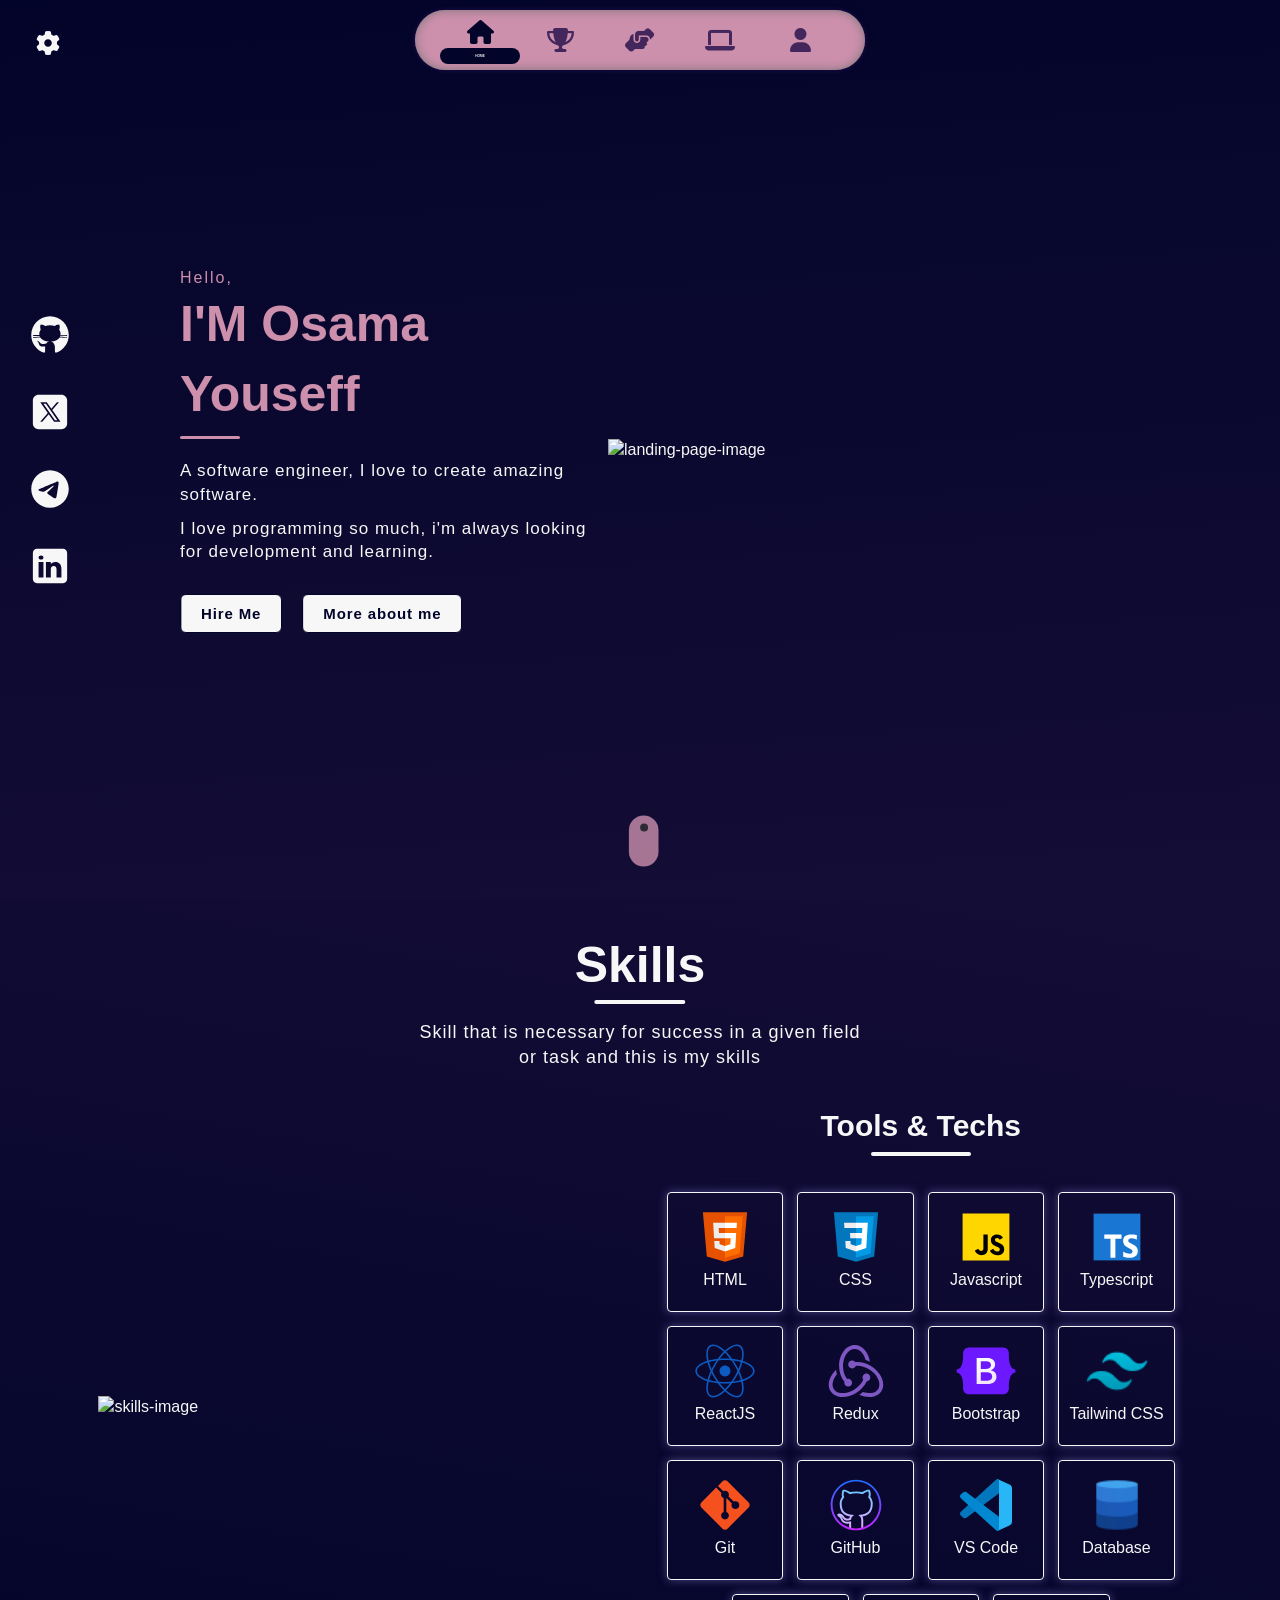
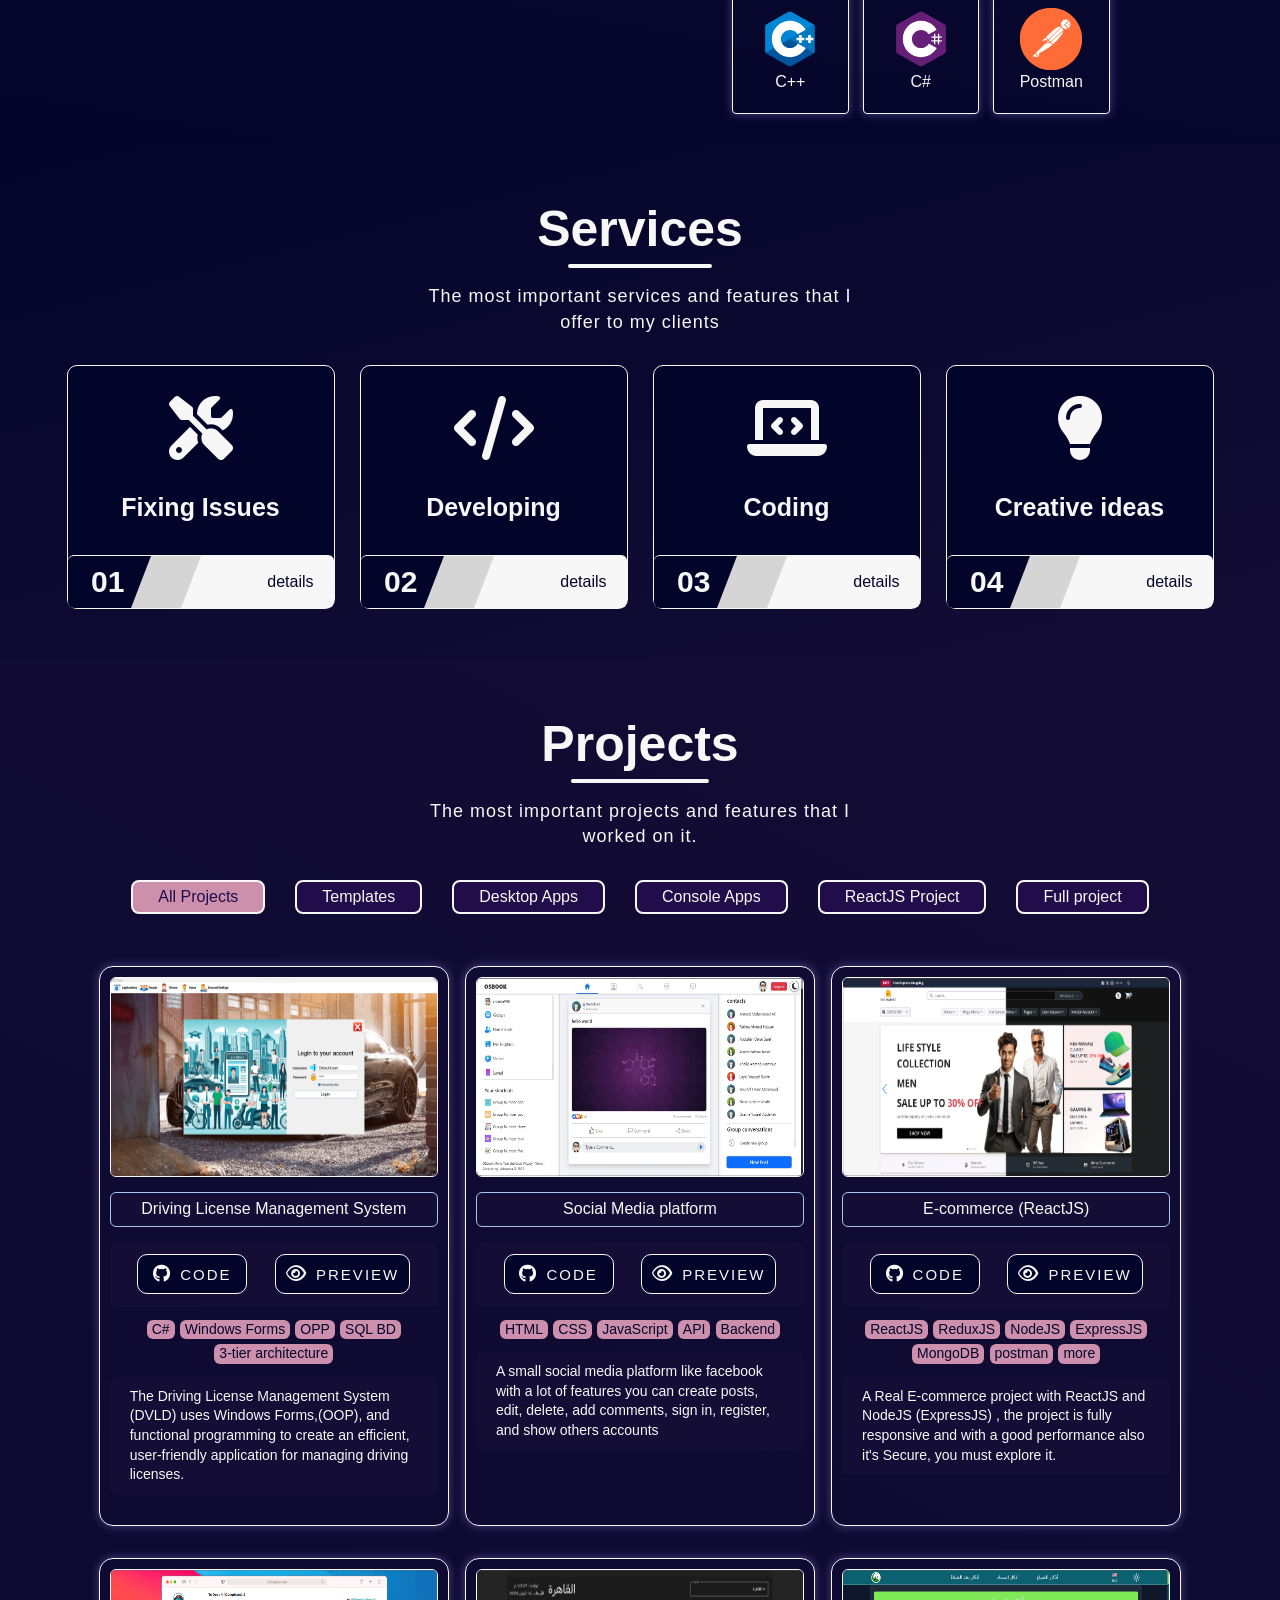
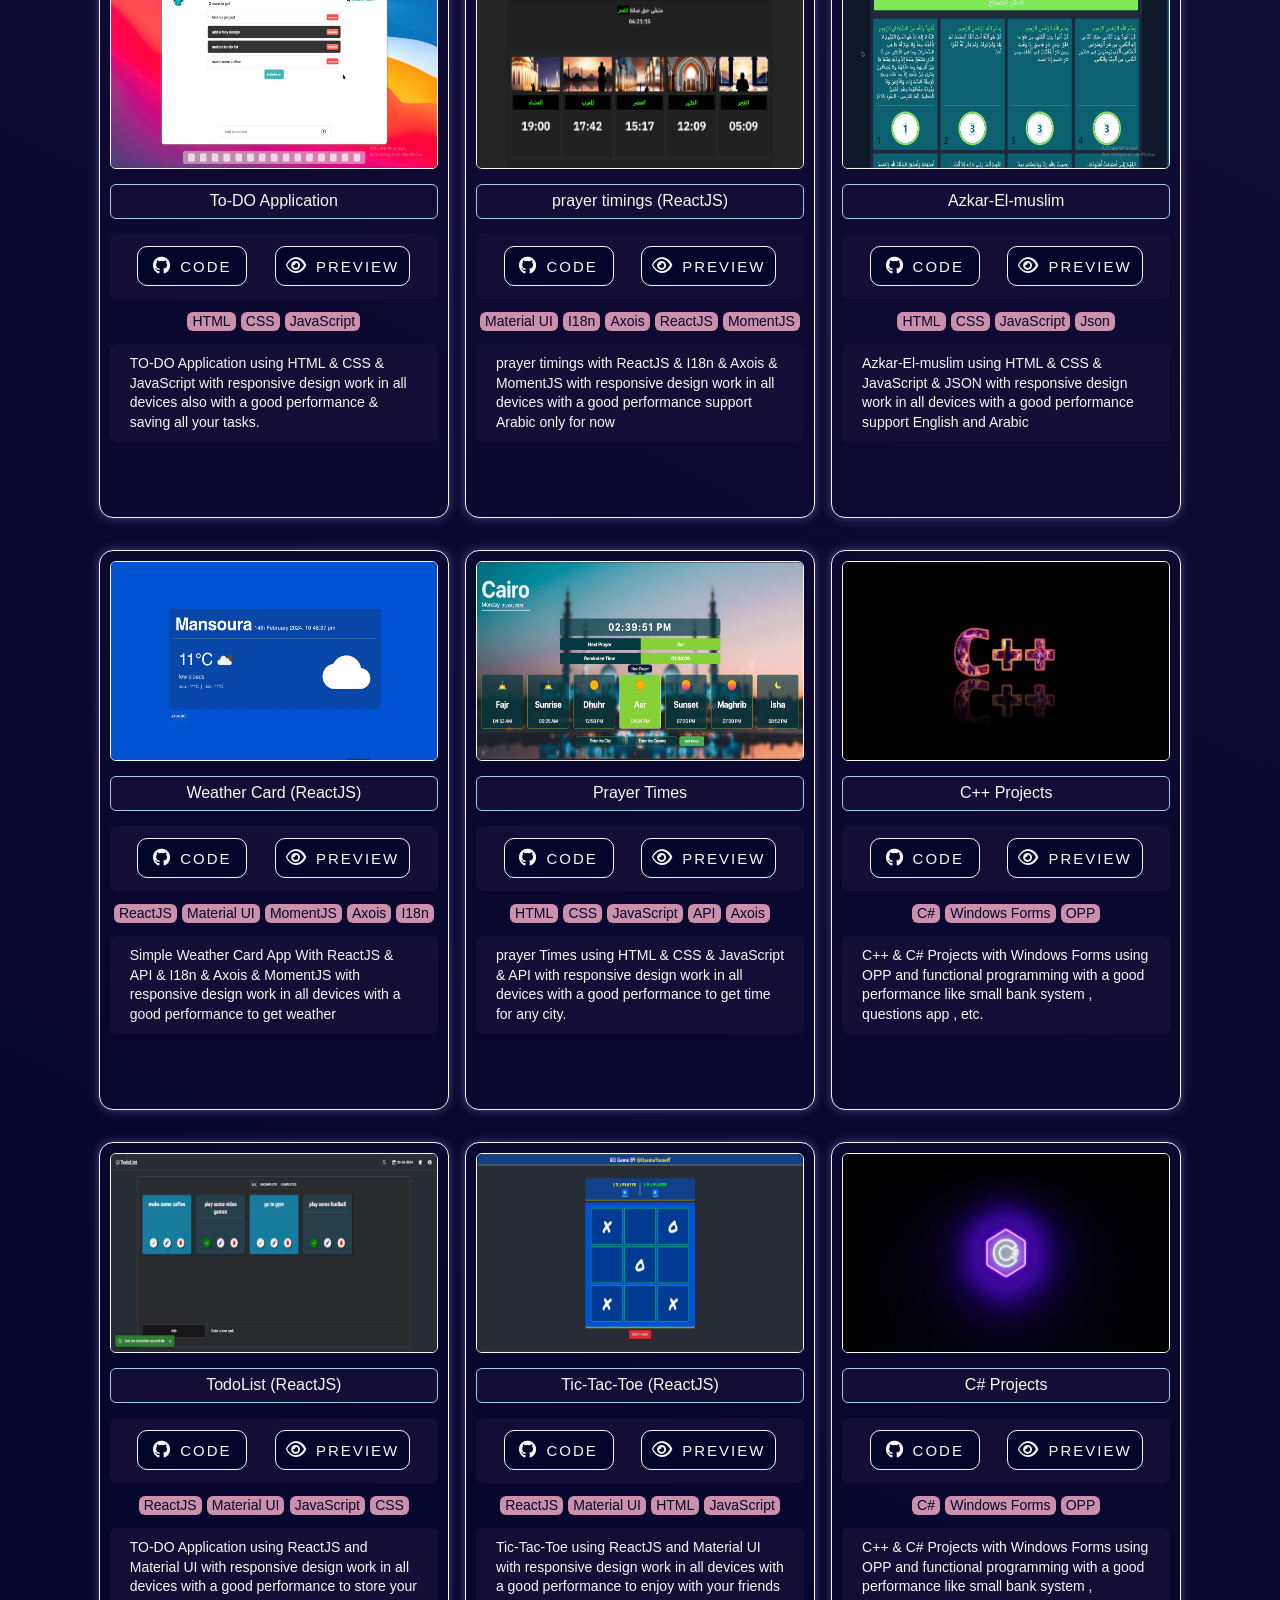
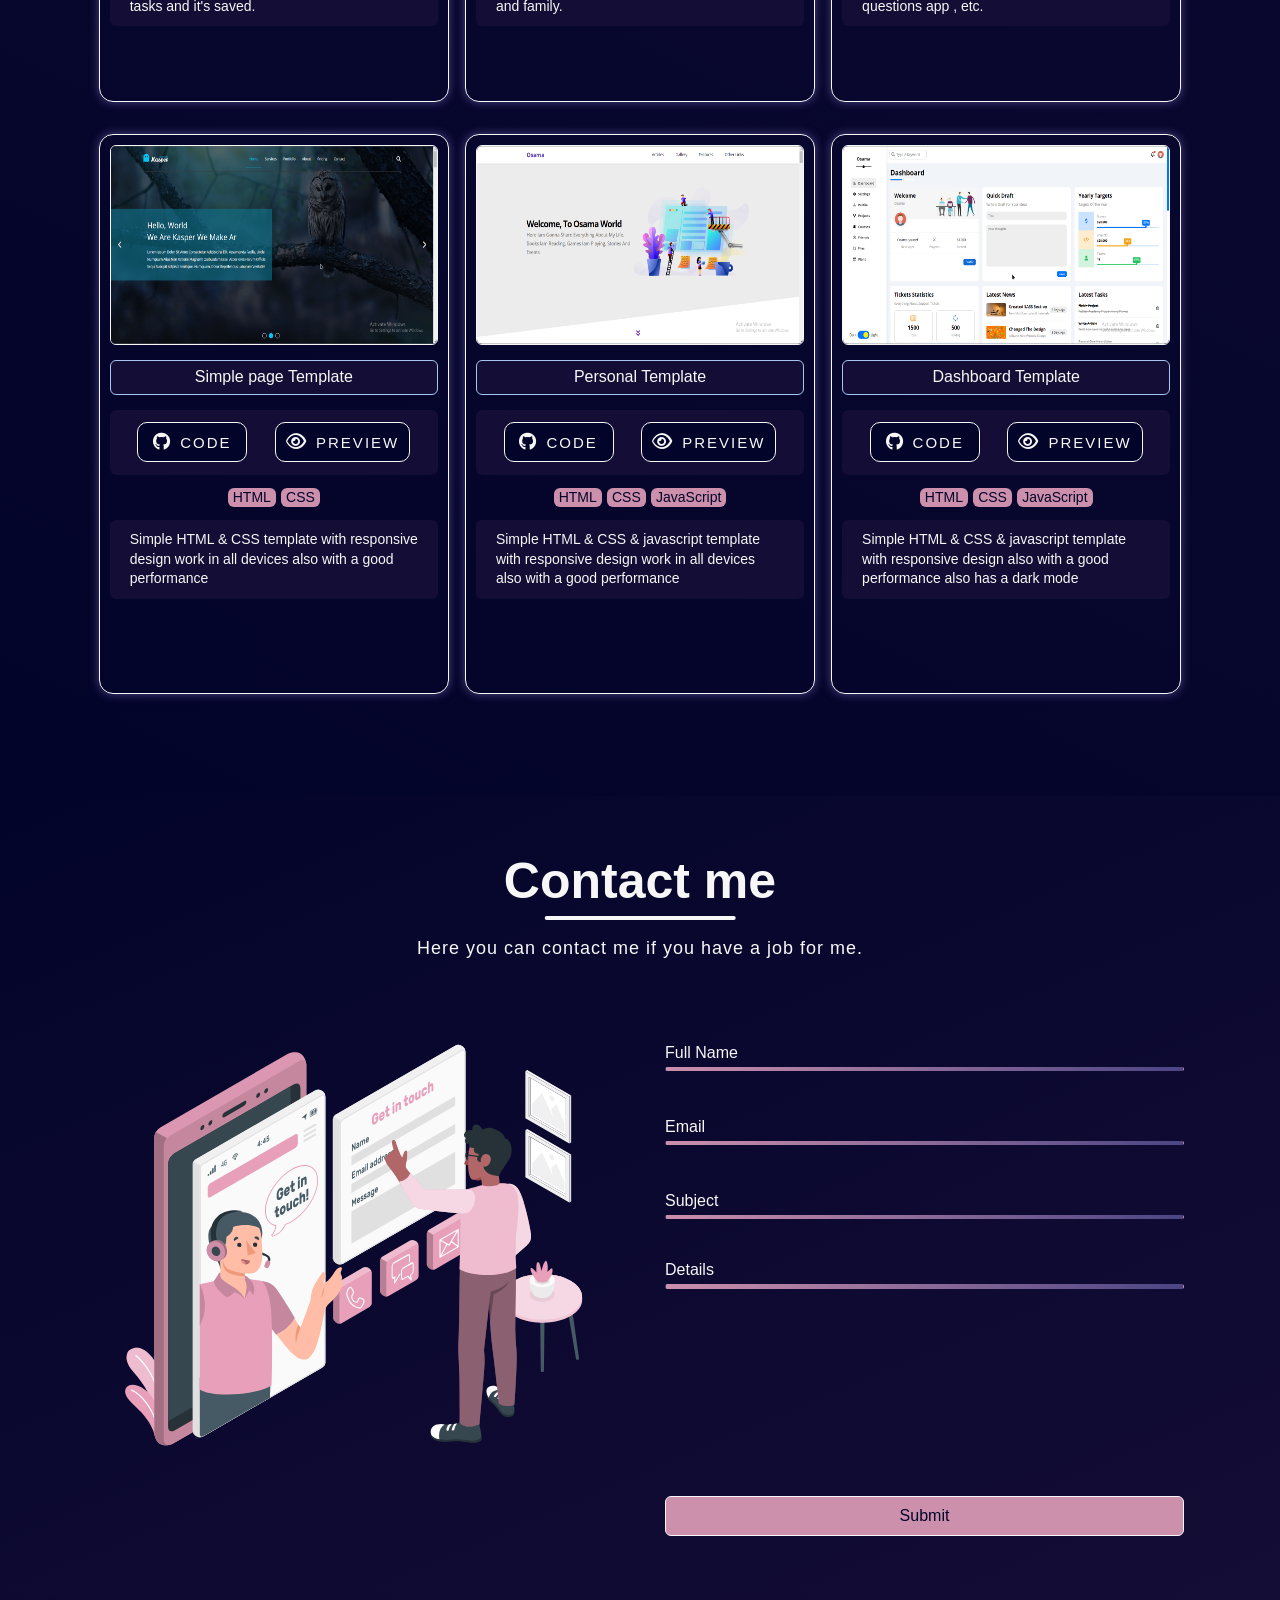
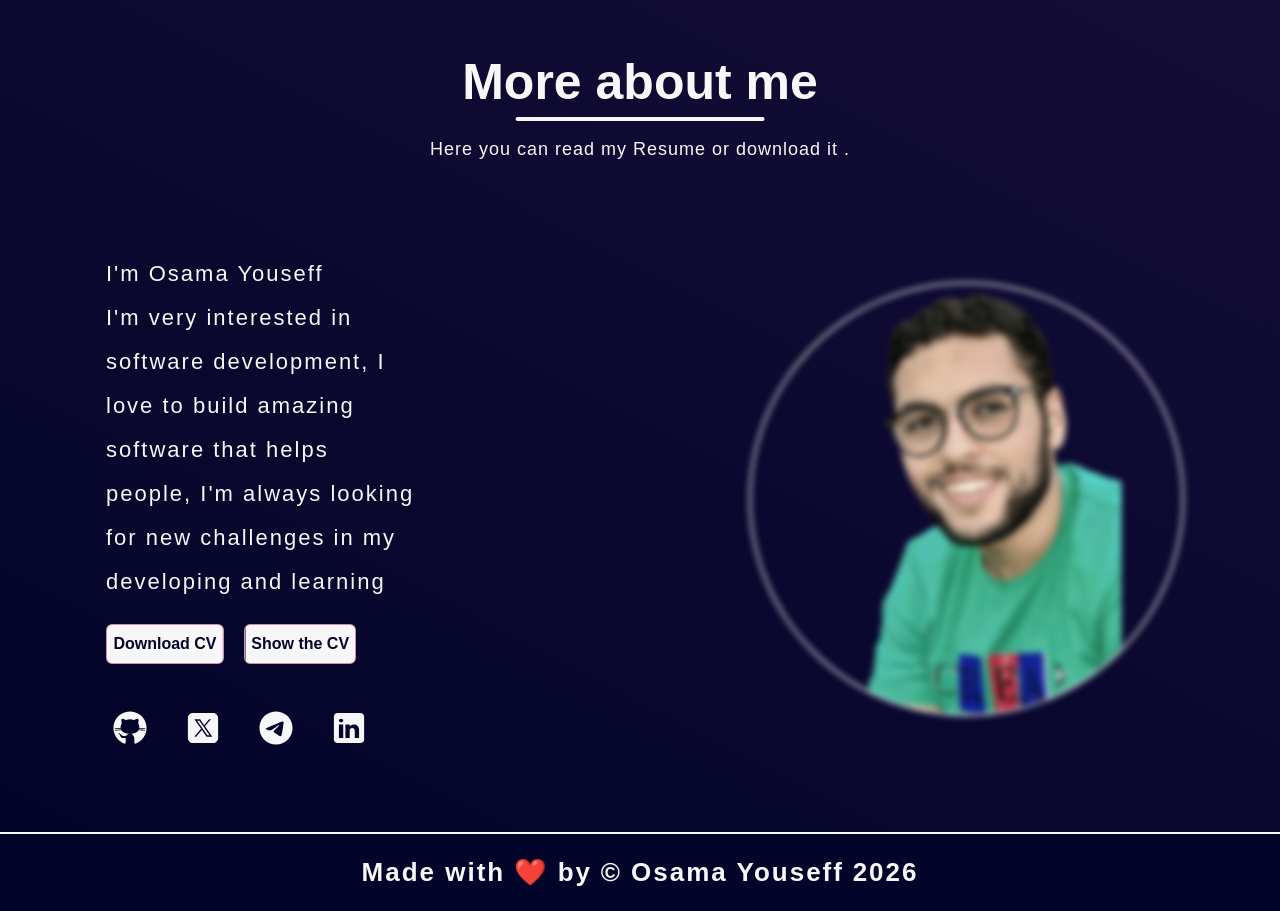
==== commit 30080f2b: "fix some UI" ====
--- a/index.html
+++ b/index.html
@@ -91,7 +91,6 @@
               </g>
             </g>
           </svg>
-          <span data-en="GitHub" data-ar="جيتهب">GitHub</span>
         </a>
         <a class="rad-10 center-flex" target="_blank" href="https://twitter.com/Osama3de">
           <svg xmlns="http://www.w3.org/2000/svg" xmlns:xlink="http://www.w3.org/1999/xlink" viewBox="0,0,256,256"
@@ -106,7 +105,6 @@
               </g>
             </g>
           </svg>
-          <span data-en="Twitter" data-ar="تويتر">Twitter</span>
         </a>
         <a class="rad-10 center-flex" target="_blank" href="https://t.me/Osamaa_youseff22">
           <svg xmlns="http://www.w3.org/2000/svg" xmlns:xlink="http://www.w3.org/1999/xlink" viewBox="0,0,256,256"
@@ -121,7 +119,6 @@
               </g>
             </g>
           </svg>
-          <span data-en="Telegram" data-ar="تيليجرام">Telegram</span>
         </a>
         <a class="rad-10 center-flex" target="_blank" href="https://www.linkedin.com/in/osama-youseff-5341a3224/">
           <svg xmlns="http://www.w3.org/2000/svg" xmlns:xlink="http://www.w3.org/1999/xlink" viewBox="0,0,256,256"
@@ -136,7 +133,6 @@
               </g>
             </g>
           </svg>
-          <span data-en="Linkedin" data-ar="لينكد إن">Linkedin</span>
         </a>
       </div>
     </div>
--- a/css/style.css
+++ b/css/style.css
@@ -273,11 +273,11 @@
 nav ul li a .text {
     position: absolute;
     font-weight: 600;
-    font-size: 0.6rem;
+    font-size: 0.2rem;
     color: var(--text-color);
     text-transform: uppercase;
     transform: translateY(0);
-    letter-spacing: 0.05rem;
+    /* letter-spacing: 0.05rem; */
     opacity: 0;
     z-index: 10;
 }
@@ -376,33 +376,21 @@
     position: relative;
     aspect-ratio: 1 / 1;
     border: 0.0938rem solid transparent;
-    padding: 0.1875rem;
-    transition: calc(var(--transition) * 0.7) linear;
-    border-radius: 0.25rem;
-    min-width: 5rem;
-    max-height: 2.5rem;
+    padding: 6px;
+    transition: all calc(var(--transition) * 0.7) linear;
+    border-radius: 6px;
+    max-height: 3rem;
 }
 
 .landing-page .side-bar .social a:hover {
-    border-color: var(--text-color);
+    border-color: var(--third-color);
     min-width: 2.5rem;
-}
-
-.landing-page .side-bar .social.en a:hover {
-    border-right-color: transparent;
-}
-
-.landing-page .side-bar .social.ar a:hover {
-    border-left-color: transparent;
-}
-
-.landing-page .side-bar .social.en a:hover {
-    transform: translateX(-1.5625rem);
-}
-
-.landing-page .side-bar .social.ar a:hover {
-    transform: translateX(1.5625rem);
-}
+    scale: 1.1;
+}
+.landing-page .side-bar .social a:hover svg path {
+    fill: var(--third-color);
+}
+
 
 .landing-page .side-bar .social a::before {
     position: absolute;
@@ -432,10 +420,6 @@
     transition: var(--transition);
 }
 
-.landing-page .side-bar .social a:hover svg {
-    transform: scale(0.9);
-}
-
 .landing-page .side-bar .social a svg path {
     fill: var(--text-color);
     transition: calc(var(--transition) * 0.7) linear;
@@ -458,25 +442,7 @@
     outline: 0.0625rem solid transparent;
 }
 
-.landing-page .side-bar .social.en a span {
-    position: absolute;
-    transform: translateX(-6.25rem);
-}
-
-.landing-page .side-bar .social.ar a span {
-    position: absolute;
-    transform: translateX(6.25rem);
-}
-
-.landing-page .side-bar .social.en a:hover span {
-    transform: translateX(3.625rem);
-    outline-color: var(--text-color);
-}
-
-.landing-page .side-bar .social.ar a:hover span {
-    transform: translateX(-3.625rem);
-    outline-color: var(--text-color);
-}
+
 
 @media (max-width: 47.9375rem) {
     .landing-page .side-bar .social a {
@@ -488,18 +454,6 @@
         transform: translateX(-0.625rem);
     }
 
-    .landing-page .side-bar .social.en a span {
-        min-width: 3.4375rem;
-        min-width: 4.375rem;
-    }
-
-    .landing-page .side-bar .social.en a:hover span {
-        transform: translateX(3.4375rem);
-    }
-
-    .landing-page .side-bar .social.ar a:hover span {
-        transform: translateX(-3.4375rem);
-    }
 }
 
 .landing-page .side-bar > .space {
@@ -1078,10 +1032,10 @@
     padding: 3.25rem 0;
     display: flex;
     flex-wrap: wrap;
-    justify-content: space-between;
+    justify-content:center;
     align-items: center;
     position: relative;
-    gap: 2rem 0.5rem;
+    gap: 2rem 1rem;
 }
 
 @media (max-width: 990px) {
@@ -1130,15 +1084,13 @@
 }
 
 .img-expend {
-    width: 23.125rem;
-    position: relative;
     opacity: 1;
+    scale: 1;
 }
 
 .img-shrink {
-    width: 0rem;
-    margin: -0.625rem;
     opacity: 0;
+    scale: 0;
     position: absolute !important;
 }
 
@@ -1166,11 +1118,17 @@
     padding-bottom: 0.9375rem;
 }
 
-@media (min-width: 1440px) {
+@media (min-width: 1441px) {
     .card {
         width: calc((100% / 4.03) - (2 * 0.9375rem));
     }
 }
+@media (max-width: 1440px) {
+    .card {
+        width: calc((100% / 3.03) - (2 * 0.9375rem));
+    }
+}
+
 
 @media (max-width: 61.875rem) {
     .card {
--- a/css/style_minfired.css
+++ b/css/style_minfired.css
@@ -1,4 +1,4 @@
-.main-heading h1,body{color:var(--text-color)}nav,nav ul li a{justify-content:center;display:flex}.card .links a:hover i,.card .links a:hover span,.show_button:hover>i,nav ul li a:hover .icon,nav ul li.active a .icon{color:var(--master-color)}.main-heading h1::before,.skills-sec .container .skills .tools .head::before{top:100%;left:50%;transform:translateX(-50%);height:.25rem;background-color:var(--text-color);content:""}.projects-sec,.serveries-sec,.skills-sec{min-width:100vw;max-width:100vw}*{padding:0;margin:0;box-sizing:border-box;-webkit-box-sizing:border-box}html{scroll-behavior:smooth;line-height:1.4}body{font-family:Poppins,sans-serif;background-color:var(--color);overflow-x:hidden;-webkit-touch-callout:none;-webkit-user-select:none;-khtml-user-select:none;-moz-user-select:none;-ms-user-select:none;user-select:none;-webkit-tap-highlight-color:transparent}.main-heading,.projects-sec .tabs li,.services .box,.setting-sec div>p,a,nav{user-select:none}a{text-decoration:none;color:initial;width:fit-content}ul li{list-style:none}::-webkit-scrollbar{width:.625rem}::-webkit-scrollbar-track{background-color:var(--third-color);border-radius:1.25rem}::-webkit-scrollbar-thumb{background-color:var(--fifth-color);border:.125rem solid var(--third-color);border-radius:1.25rem}::-webkit-scrollbar-thumb:hover{background-color:var(--fifth-color)}.indicator::before,.landing-page,.services .box .more-details::before{background-color:var(--master-color)}:focus{outline:0}:root{--master-color:#03042a;--second-color:#a7c5f1;--third-color:#cc8fac;--fourth-color:#4b4584;--fifth-color:#210d49;--hight-contrast:#140d36;--text-color:#f7f7f7;--transition:0.35s}.indicator,.landing-page .side-bar,.landing-page .side-bar .social a span,.landing-page .side-bar .social a svg,nav,nav ul li a .icon{transition:var(--transition)}.main-heading{width:100%}.main-heading h1{font-size:3.125rem;margin-inline:auto}.main-heading h1::before{position:absolute;width:70%;border-radius:.625rem}.main-heading p{margin-inline:auto;letter-spacing:.0625rem;font-size:1.125rem;max-width:28.125rem}.Contact-sec .container .contact .icon svg,.card img,.skills-sec .container .skills .image svg,nav{max-width:100%}.landing-page{width:100vw;min-height:100vh;background-size:cover;background-image:linear-gradient(176deg,var(--master-color) 0,var(--hight-contrast) 99%);overflow-x:hidden}.indicator,nav ul li{width:5rem;aspect-ratio:1/1}.landing-page .side-bar .social a span,.mouse,nav{background-color:var(--third-color)}.landing-page::before{content:"";position:absolute;width:100%;height:100%;background-repeat:round;background-size:cover;filter:blur(.75rem);opacity:.35}nav{width:28.125rem;height:3.75rem;align-items:center;position:fixed;top:.625rem;left:50%;transform:translateX(-50%);border-radius:1.875rem;z-index:100;box-shadow:inset 0 0 .625rem #777,0 0 .3125rem var(--fifth-color)}@media (max-width:37.5rem){nav{top:.625rem;border-radius:0}}@media (max-width:25rem){nav{width:20.625rem;height:3.3rem;top:0}nav ul{transform:scale(.8)}}nav::before{content:"";position:absolute;top:0;left:0;width:100%;height:100%;background-color:var(--first-color);filter:blur(1.5625rem);z-index:-3}nav ul{position:relative;display:flex;width:25rem}nav ul li a{position:relative;align-items:center;flex-direction:column;width:100%;text-align:center;font-weight:500}nav ul li a .icon{position:relative;display:block;line-height:5.3125rem;font-size:1.5rem;text-align:center;color:var(--fifth-color);opacity:.8}nav ul li.active a .icon{transform:translateY(-.5rem);opacity:1}nav ul li a .text{position:absolute;font-weight:600;font-size:.6rem;color:var(--text-color);text-transform:uppercase;transform:translateY(0);letter-spacing:.05rem;opacity:0;z-index:10}nav ul li.active a .text{opacity:1;transform:translateY(1rem)}.indicator{position:absolute;display:flex;justify-content:center;align-items:center;cursor:pointer}.indicator::before{content:"";position:absolute;bottom:.875rem;height:1rem;width:100%;border-radius:.625rem}nav.en ul li:nth-child(2).active~.indicator{transform:translateX(calc(5rem * 1))}nav.en ul li:nth-child(3).active~.indicator{transform:translateX(calc(5rem * 2))}nav.en ul li:nth-child(4).active~.indicator{transform:translateX(calc(5rem * 3))}nav.en ul li:nth-child(5).active~.indicator{transform:translateX(calc(5rem * 4))}nav.ar ul li:nth-child(2).active~.indicator{transform:translateX(calc(5rem * -1))}nav.ar ul li:nth-child(3).active~.indicator{transform:translateX(calc(5rem * -2))}nav.ar ul li:nth-child(4).active~.indicator{transform:translateX(calc(5rem * -3))}nav.ar ul li:nth-child(5).active~.indicator{transform:translateX(calc(5rem * -4))}.landing-page .side-bar{width:6.25rem;min-height:100vh}.hi-sec .hero-btn,.my-CV .container .content .resume .btns .btn{outline:0;cursor:pointer;transition:calc(var(--transition) * 1.5)}.landing-page .side-bar .social{position:relative;display:flex;align-items:center;flex-direction:column;gap:1.8125rem;min-width:6.25rem}.landing-page .side-bar .social a{position:relative;aspect-ratio:1/1;border:.0938rem solid transparent;padding:.1875rem;transition:calc(var(--transition) * .7) linear;border-radius:.25rem;min-width:5rem;max-height:2.5rem}.landing-page .side-bar .social a:hover{border-color:var(--text-color);min-width:2.5rem}.landing-page .side-bar .social.en a:hover{border-right-color:transparent;transform:translateX(-1.5625rem)}.landing-page .side-bar .social.ar a:hover{border-left-color:transparent;transform:translateX(1.5625rem)}.landing-page .side-bar .social a::before{position:absolute;content:"\f060";font-family:"Font Awesome 5 Free";font-weight:900;color:var(--third-color);font-size:1.25rem;transition:var(--transition) ease-in-out;scale:0}.landing-page .content .hi-sec.en .container .txt h1::before,.landing-page .side-bar .social.en a::before{position:absolute;left:0}.Contact-sec .container .contact.ar>form .box>span,.landing-page .content .hi-sec.ar .container .txt h1::before,.landing-page .side-bar .social.ar a::before{position:absolute;right:0}.landing-page .side-bar .social a svg{transform:scale(1.2);min-width:1.5rem;min-height:1.5rem}.landing-page .side-bar .social a:hover svg{transform:scale(.9)}.landing-page .side-bar .social a svg path{fill:var(--text-color);transition:calc(var(--transition) * .7) linear}.landing-page .side-bar .social a span{width:fit-content;height:100%;position:absolute;color:var(--master-color);padding:.1875rem .3125rem;min-width:5rem;border-radius:.25rem;z-index:0;display:flex;justify-content:center;align-items:center;outline:transparent solid .0625rem}.landing-page .side-bar .social.en a span{position:absolute;transform:translateX(-6.25rem)}.landing-page .side-bar .social.ar a span{position:absolute;transform:translateX(6.25rem)}.landing-page .side-bar .social.en a:hover span{transform:translateX(3.625rem);outline-color:var(--text-color)}.landing-page .side-bar .social.ar a:hover span{transform:translateX(-3.625rem);outline-color:var(--text-color)}.landing-page .side-bar>.space{min-height:6.25rem}.landing-page .content{display:flex;flex-direction:column;justify-content:center;gap:3.125rem}.landing-page .content .hi-sec .container{gap:3.125rem;padding:0 3.75rem;transition:var(--transition)}@media (min-width:61.9375rem){.landing-page .content .hi-sec .container{justify-content:space-around;gap:0}}.landing-page .content .hi-sec .container .txt{flex:2;gap:.9375rem}.landing-page .content .hi-sec .container .txt p{color:var(--third-color);letter-spacing:.125rem}.landing-page .content .hi-sec .container .txt h1{color:var(--third-color);font-size:3.125rem}.landing-page .content .hi-sec .container .txt h1::before{content:"";position:absolute;width:3.75rem;height:.1875rem;bottom:0;background-color:var(--third-color);border-radius:.625rem}.landing-page .content .hi-sec .container .txt h2{font-size:1.0625rem;letter-spacing:.0625rem;font-weight:400;color:var(--text-color)}.landing-page .content .hi-sec .container .txt .btns{display:flex;align-items:center}.hi-sec .hero-btn{padding:.625rem 1.25rem;background:var(--text-color);color:var(--master-color);font-weight:700;letter-spacing:.055rem;border:.0938rem solid var(--master-color);background-image:linear-gradient(to right,var(--master-color) 50%,var(--text-color) 50%);background-size:200% 100%;background-position:right bottom;font-size:.9375rem}.card,.card .description,.card .links>a,.card .title,.services .box .more-details::before,.services .box i,.services .box p{color:var(--text-color)}.serveries-sec .container .services,.services .box,.services .box .more-details a,.services .box .more-details::after,.services .box:before,.skills-sec .container .skills{transition:var(--transition);transition:var(--transition)}.hi-sec.en .hero-btn{background-position:right bottom!important;background-image:linear-gradient(to right,var(--master-color) 50%,var(--text-color) 50%)!important}.hi-sec.ar .hero-btn,.hi-sec.en .hero-btn:hover,.my-CV.en .container .content .resume .btns .btn:hover{background-position:left bottom!important}.hi-sec.ar .hero-btn{background-image:linear-gradient(to left,var(--master-color) 50%,var(--text-color) 50%)!important}.hi-sec .hero-btn:hover,.my-CV .container .content .resume .btns .btn:hover{color:var(--text-color);border-color:var(--text-color)}.hi-sec.ar .hero-btn:hover,.my-CV.ar .container .content .resume .btns .btn:hover{background-position:right bottom!important}.landing-page .content .hi-sec .container .img-sec{min-width:31.25rem;max-width:50rem;flex:3;z-index:1}.scroll{position:absolute;left:50%;bottom:3%;transform:translateX(-50%);scale:0.8;opacity:.8}.mouse{width:2.3125rem;height:4rem;border-radius:3.75rem;position:relative}.mouse::before{content:"";width:.625rem;height:.625rem;position:absolute;top:.625rem;left:50%;transform:translateX(-50%);background-color:#333;border-radius:50%;opacity:1;animation:2s infinite wheel;-webkit-animation:2s infinite wheel}.setting-sec.hide-sec,.show_button{transform:translateX(0)}@keyframes wheel{to{opacity:0;top:3.75rem}}@-webkit-keyframes wheel{to{opacity:0;top:3.75rem}}.skills-sec{min-height:37.5rem;padding:1.875rem;background-image:linear-gradient(10deg,var(--master-color) 0,var(--hight-contrast) 99%)}.skills-sec .container{margin:auto;width:95%}.skills-sec .container::before{content:"";position:absolute;left:0;top:0;width:100%;height:100%;min-height:25rem;background-image:url("data:image/svg+xml,%3csvg xmlns='http://www.w3.org/2000/svg' version='1.1' xmlns:xlink='http://www.w3.org/1999/xlink' xmlns:svgjs='http://svgjs.com/svgjs' width='1440' height='560' preserveAspectRatio='none' viewBox='0 0 1440 560'%3e%3cg mask='url(%26quot%3b%23SvgjsMask1003%26quot%3b)' fill='none'%3e%3crect width='1440' height='560' x='0' y='0' fill='rgba(21%2c 13%2c 55%2c 1)'%3e%3c/rect%3e%3cpath d='M65.47 87.18L130.43 124.68L130.43 199.68L65.47 237.18L0.52 199.68L0.52 124.68zM0.52 199.68L65.47 237.18L65.47 312.18L0.52 349.68L-64.43 312.18L-64.43 237.18zM65.47 312.18L130.43 349.68L130.43 424.68L65.47 462.18L0.52 424.68L0.52 349.68zM65.47 537.18L130.43 574.68L130.43 649.68L65.47 687.18L0.52 649.68L0.52 574.68zM130.43 199.68L195.38 237.18L195.38 312.18L130.43 349.68L65.47 312.18L65.47 237.18zM195.38 312.18L260.33 349.68L260.33 424.68L195.38 462.18L130.43 424.68L130.43 349.68zM325.29 312.18L390.24 349.68L390.24 424.68L325.29 462.18L260.33 424.68L260.33 349.68zM390.24 -25.32L455.2 12.18L455.2 87.18L390.24 124.68L325.29 87.18L325.29 12.18zM585.1 87.18L650.06 124.68L650.06 199.68L585.1 237.18L520.15 199.68L520.15 124.68zM585.1 537.18L650.06 574.68L650.06 649.68L585.1 687.18L520.15 649.68L520.15 574.68zM650.06 199.68L715.01 237.18L715.01 312.18L650.06 349.68L585.1 312.18L585.1 237.18zM779.96 -25.32L844.92 12.18L844.92 87.18L779.96 124.68L715.01 87.18L715.01 12.18zM779.96 424.68L844.92 462.18L844.92 537.18L779.96 574.68L715.01 537.18L715.01 462.18zM844.92 537.18L909.87 574.68L909.87 649.68L844.92 687.18L779.96 649.68L779.96 574.68zM974.83 537.18L1039.78 574.68L1039.78 649.68L974.83 687.18L909.87 649.68L909.87 574.68zM1039.78 199.68L1104.73 237.18L1104.73 312.18L1039.78 349.68L974.83 312.18L974.83 237.18zM1104.73 537.18L1169.69 574.68L1169.69 649.68L1104.73 687.18L1039.78 649.68L1039.78 574.68zM1234.64 87.18L1299.59 124.68L1299.59 199.68L1234.64 237.18L1169.69 199.68L1169.69 124.68zM1299.6 -25.32L1364.55 12.18L1364.55 87.18L1299.6 124.68L1234.64 87.18L1234.64 12.18zM1494.46 537.18L1559.41 574.68L1559.41 649.68L1494.46 687.18L1429.5 649.68L1429.5 574.68z' stroke='rgba(204%2c 145%2c 174%2c 0.31)' stroke-width='2'%3e%3c/path%3e%3cpath d='M57.97 87.18 a7.5 7.5 0 1 0 15 0 a7.5 7.5 0 1 0 -15 0zM122.93 124.68 a7.5 7.5 0 1 0 15 0 a7.5 7.5 0 1 0 -15 0zM122.93 199.68 a7.5 7.5 0 1 0 15 0 a7.5 7.5 0 1 0 -15 0zM57.97 237.18 a7.5 7.5 0 1 0 15 0 a7.5 7.5 0 1 0 -15 0zM-6.98 199.68 a7.5 7.5 0 1 0 15 0 a7.5 7.5 0 1 0 -15 0zM-6.98 124.68 a7.5 7.5 0 1 0 15 0 a7.5 7.5 0 1 0 -15 0zM57.97 312.18 a7.5 7.5 0 1 0 15 0 a7.5 7.5 0 1 0 -15 0zM-6.98 349.68 a7.5 7.5 0 1 0 15 0 a7.5 7.5 0 1 0 -15 0zM-71.93 312.18 a7.5 7.5 0 1 0 15 0 a7.5 7.5 0 1 0 -15 0zM-71.93 237.18 a7.5 7.5 0 1 0 15 0 a7.5 7.5 0 1 0 -15 0zM122.93 349.68 a7.5 7.5 0 1 0 15 0 a7.5 7.5 0 1 0 -15 0zM122.93 424.68 a7.5 7.5 0 1 0 15 0 a7.5 7.5 0 1 0 -15 0zM57.97 462.18 a7.5 7.5 0 1 0 15 0 a7.5 7.5 0 1 0 -15 0zM-6.98 424.68 a7.5 7.5 0 1 0 15 0 a7.5 7.5 0 1 0 -15 0zM57.97 537.18 a7.5 7.5 0 1 0 15 0 a7.5 7.5 0 1 0 -15 0zM122.93 574.68 a7.5 7.5 0 1 0 15 0 a7.5 7.5 0 1 0 -15 0zM122.93 649.68 a7.5 7.5 0 1 0 15 0 a7.5 7.5 0 1 0 -15 0zM57.97 687.18 a7.5 7.5 0 1 0 15 0 a7.5 7.5 0 1 0 -15 0zM-6.98 649.68 a7.5 7.5 0 1 0 15 0 a7.5 7.5 0 1 0 -15 0zM-6.98 574.68 a7.5 7.5 0 1 0 15 0 a7.5 7.5 0 1 0 -15 0zM187.88 237.18 a7.5 7.5 0 1 0 15 0 a7.5 7.5 0 1 0 -15 0zM187.88 312.18 a7.5 7.5 0 1 0 15 0 a7.5 7.5 0 1 0 -15 0zM252.83 349.68 a7.5 7.5 0 1 0 15 0 a7.5 7.5 0 1 0 -15 0zM252.83 424.68 a7.5 7.5 0 1 0 15 0 a7.5 7.5 0 1 0 -15 0zM187.88 462.18 a7.5 7.5 0 1 0 15 0 a7.5 7.5 0 1 0 -15 0zM317.79 312.18 a7.5 7.5 0 1 0 15 0 a7.5 7.5 0 1 0 -15 0zM382.74 349.68 a7.5 7.5 0 1 0 15 0 a7.5 7.5 0 1 0 -15 0zM382.74 424.68 a7.5 7.5 0 1 0 15 0 a7.5 7.5 0 1 0 -15 0zM317.79 462.18 a7.5 7.5 0 1 0 15 0 a7.5 7.5 0 1 0 -15 0zM382.74 -25.32 a7.5 7.5 0 1 0 15 0 a7.5 7.5 0 1 0 -15 0zM447.7 12.18 a7.5 7.5 0 1 0 15 0 a7.5 7.5 0 1 0 -15 0zM447.7 87.18 a7.5 7.5 0 1 0 15 0 a7.5 7.5 0 1 0 -15 0zM382.74 124.68 a7.5 7.5 0 1 0 15 0 a7.5 7.5 0 1 0 -15 0zM317.79 87.18 a7.5 7.5 0 1 0 15 0 a7.5 7.5 0 1 0 -15 0zM317.79 12.18 a7.5 7.5 0 1 0 15 0 a7.5 7.5 0 1 0 -15 0zM577.6 87.18 a7.5 7.5 0 1 0 15 0 a7.5 7.5 0 1 0 -15 0zM642.56 124.68 a7.5 7.5 0 1 0 15 0 a7.5 7.5 0 1 0 -15 0zM642.56 199.68 a7.5 7.5 0 1 0 15 0 a7.5 7.5 0 1 0 -15 0zM577.6 237.18 a7.5 7.5 0 1 0 15 0 a7.5 7.5 0 1 0 -15 0zM512.65 199.68 a7.5 7.5 0 1 0 15 0 a7.5 7.5 0 1 0 -15 0zM512.65 124.68 a7.5 7.5 0 1 0 15 0 a7.5 7.5 0 1 0 -15 0zM577.6 537.18 a7.5 7.5 0 1 0 15 0 a7.5 7.5 0 1 0 -15 0zM642.56 574.68 a7.5 7.5 0 1 0 15 0 a7.5 7.5 0 1 0 -15 0zM642.56 649.68 a7.5 7.5 0 1 0 15 0 a7.5 7.5 0 1 0 -15 0zM577.6 687.18 a7.5 7.5 0 1 0 15 0 a7.5 7.5 0 1 0 -15 0zM512.65 649.68 a7.5 7.5 0 1 0 15 0 a7.5 7.5 0 1 0 -15 0zM512.65 574.68 a7.5 7.5 0 1 0 15 0 a7.5 7.5 0 1 0 -15 0zM707.51 237.18 a7.5 7.5 0 1 0 15 0 a7.5 7.5 0 1 0 -15 0zM707.51 312.18 a7.5 7.5 0 1 0 15 0 a7.5 7.5 0 1 0 -15 0zM642.56 349.68 a7.5 7.5 0 1 0 15 0 a7.5 7.5 0 1 0 -15 0zM577.6 312.18 a7.5 7.5 0 1 0 15 0 a7.5 7.5 0 1 0 -15 0zM772.46 -25.32 a7.5 7.5 0 1 0 15 0 a7.5 7.5 0 1 0 -15 0zM837.42 12.18 a7.5 7.5 0 1 0 15 0 a7.5 7.5 0 1 0 -15 0zM837.42 87.18 a7.5 7.5 0 1 0 15 0 a7.5 7.5 0 1 0 -15 0zM772.46 124.68 a7.5 7.5 0 1 0 15 0 a7.5 7.5 0 1 0 -15 0zM707.51 87.18 a7.5 7.5 0 1 0 15 0 a7.5 7.5 0 1 0 -15 0zM707.51 12.18 a7.5 7.5 0 1 0 15 0 a7.5 7.5 0 1 0 -15 0zM772.46 424.68 a7.5 7.5 0 1 0 15 0 a7.5 7.5 0 1 0 -15 0zM837.42 462.18 a7.5 7.5 0 1 0 15 0 a7.5 7.5 0 1 0 -15 0zM837.42 537.18 a7.5 7.5 0 1 0 15 0 a7.5 7.5 0 1 0 -15 0zM772.46 574.68 a7.5 7.5 0 1 0 15 0 a7.5 7.5 0 1 0 -15 0zM707.51 537.18 a7.5 7.5 0 1 0 15 0 a7.5 7.5 0 1 0 -15 0zM707.51 462.18 a7.5 7.5 0 1 0 15 0 a7.5 7.5 0 1 0 -15 0zM902.37 574.68 a7.5 7.5 0 1 0 15 0 a7.5 7.5 0 1 0 -15 0zM902.37 649.68 a7.5 7.5 0 1 0 15 0 a7.5 7.5 0 1 0 -15 0zM837.42 687.18 a7.5 7.5 0 1 0 15 0 a7.5 7.5 0 1 0 -15 0zM772.46 649.68 a7.5 7.5 0 1 0 15 0 a7.5 7.5 0 1 0 -15 0zM967.33 537.18 a7.5 7.5 0 1 0 15 0 a7.5 7.5 0 1 0 -15 0zM1032.28 574.68 a7.5 7.5 0 1 0 15 0 a7.5 7.5 0 1 0 -15 0zM1032.28 649.68 a7.5 7.5 0 1 0 15 0 a7.5 7.5 0 1 0 -15 0zM967.33 687.18 a7.5 7.5 0 1 0 15 0 a7.5 7.5 0 1 0 -15 0zM1032.28 199.68 a7.5 7.5 0 1 0 15 0 a7.5 7.5 0 1 0 -15 0zM1097.23 237.18 a7.5 7.5 0 1 0 15 0 a7.5 7.5 0 1 0 -15 0zM1097.23 312.18 a7.5 7.5 0 1 0 15 0 a7.5 7.5 0 1 0 -15 0zM1032.28 349.68 a7.5 7.5 0 1 0 15 0 a7.5 7.5 0 1 0 -15 0zM967.33 312.18 a7.5 7.5 0 1 0 15 0 a7.5 7.5 0 1 0 -15 0zM967.33 237.18 a7.5 7.5 0 1 0 15 0 a7.5 7.5 0 1 0 -15 0zM1097.23 537.18 a7.5 7.5 0 1 0 15 0 a7.5 7.5 0 1 0 -15 0zM1162.19 574.68 a7.5 7.5 0 1 0 15 0 a7.5 7.5 0 1 0 -15 0zM1162.19 649.68 a7.5 7.5 0 1 0 15 0 a7.5 7.5 0 1 0 -15 0zM1097.23 687.18 a7.5 7.5 0 1 0 15 0 a7.5 7.5 0 1 0 -15 0zM1227.14 87.18 a7.5 7.5 0 1 0 15 0 a7.5 7.5 0 1 0 -15 0zM1292.09 124.68 a7.5 7.5 0 1 0 15 0 a7.5 7.5 0 1 0 -15 0zM1292.09 199.68 a7.5 7.5 0 1 0 15 0 a7.5 7.5 0 1 0 -15 0zM1227.14 237.18 a7.5 7.5 0 1 0 15 0 a7.5 7.5 0 1 0 -15 0zM1162.19 199.68 a7.5 7.5 0 1 0 15 0 a7.5 7.5 0 1 0 -15 0zM1162.19 124.68 a7.5 7.5 0 1 0 15 0 a7.5 7.5 0 1 0 -15 0zM1292.1 -25.32 a7.5 7.5 0 1 0 15 0 a7.5 7.5 0 1 0 -15 0zM1357.05 12.18 a7.5 7.5 0 1 0 15 0 a7.5 7.5 0 1 0 -15 0zM1357.05 87.18 a7.5 7.5 0 1 0 15 0 a7.5 7.5 0 1 0 -15 0zM1292.1 124.68 a7.5 7.5 0 1 0 15 0 a7.5 7.5 0 1 0 -15 0zM1227.14 12.18 a7.5 7.5 0 1 0 15 0 a7.5 7.5 0 1 0 -15 0zM1486.96 537.18 a7.5 7.5 0 1 0 15 0 a7.5 7.5 0 1 0 -15 0zM1551.91 574.68 a7.5 7.5 0 1 0 15 0 a7.5 7.5 0 1 0 -15 0zM1551.91 649.68 a7.5 7.5 0 1 0 15 0 a7.5 7.5 0 1 0 -15 0zM1486.96 687.18 a7.5 7.5 0 1 0 15 0 a7.5 7.5 0 1 0 -15 0zM1422 649.68 a7.5 7.5 0 1 0 15 0 a7.5 7.5 0 1 0 -15 0zM1422 574.68 a7.5 7.5 0 1 0 15 0 a7.5 7.5 0 1 0 -15 0z' fill='rgba(204%2c 145%2c 174%2c 0.31)'%3e%3c/path%3e%3cpath d='M11.21 -20.52L54.51 4.48L54.51 54.48L11.21 79.48L-32.09 54.48L-32.09 4.48zM54.51 54.48L97.81 79.48L97.81 129.48L54.51 154.48L11.21 129.48L11.21 79.48zM54.51 204.48L97.81 229.48L97.81 279.48L54.51 304.48L11.21 279.48L11.21 229.48zM97.81 279.48L141.12 304.48L141.12 354.48L97.81 379.48L54.51 354.48L54.51 304.48zM141.12 354.48L184.42 379.48L184.42 429.48L141.12 454.48L97.81 429.48L97.81 379.48zM271.02 129.48L314.33 154.48L314.33 204.48L271.02 229.48L227.72 204.48L227.72 154.48zM314.33 204.48L357.63 229.48L357.63 279.48L314.33 304.48L271.02 279.48L271.02 229.48zM357.63 -20.52L400.93 4.48L400.93 54.48L357.63 79.48L314.33 54.48L314.33 4.48zM357.63 279.48L400.93 304.48L400.93 354.48L357.63 379.48L314.33 354.48L314.33 304.48zM444.24 429.48L487.54 454.48L487.54 504.48L444.24 529.48L400.93 504.48L400.93 454.48zM487.54 504.48L530.84 529.48L530.84 579.48L487.54 604.48L444.24 579.48L444.24 529.48zM747.35 204.48L790.66 229.48L790.66 279.48L747.35 304.48L704.05 279.48L704.05 229.48zM704.05 429.48L747.35 454.48L747.35 504.48L704.05 529.48L660.75 504.48L660.75 454.48zM790.66 129.48L833.96 154.48L833.96 204.48L790.66 229.48L747.35 204.48L747.35 154.48zM920.56 504.48L963.87 529.48L963.87 579.48L920.56 604.48L877.26 579.48L877.26 529.48zM963.87 279.48L1007.17 304.48L1007.17 354.48L963.87 379.48L920.56 354.48L920.56 304.48zM1050.47 -20.52L1093.77 4.48L1093.77 54.48L1050.47 79.48L1007.17 54.48L1007.17 4.48zM1093.77 504.48L1137.08 529.48L1137.08 579.48L1093.77 604.48L1050.47 579.48L1050.47 529.48zM1180.38 54.48L1223.68 79.48L1223.68 129.48L1180.38 154.48L1137.08 129.48L1137.08 79.48zM1137.08 129.48L1180.38 154.48L1180.38 204.48L1137.08 229.48L1093.77 204.48L1093.77 154.48zM1180.38 504.48L1223.68 529.48L1223.68 579.48L1180.38 604.48L1137.08 579.48L1137.08 529.48zM1223.68 -20.52L1266.98 4.48L1266.98 54.48L1223.68 79.48L1180.38 54.48L1180.38 4.48zM1310.29 129.48L1353.59 154.48L1353.59 204.48L1310.29 229.48L1266.98 204.48L1266.98 154.48zM1440.19 204.48L1483.5 229.48L1483.5 279.48L1440.19 304.48L1396.89 279.48L1396.89 229.48zM1396.89 279.48L1440.19 304.48L1440.19 354.48L1396.89 379.48L1353.59 354.48L1353.59 304.48zM1440.19 504.48L1483.5 529.48L1483.5 579.48L1440.19 604.48L1396.89 579.48L1396.89 529.48z' stroke='rgba(6%2c 80%2c 156%2c 0.93)' stroke-width='2'%3e%3c/path%3e%3c/g%3e%3cdefs%3e%3cmask id='SvgjsMask1003'%3e%3crect width='1440' height='560' fill='var(--text-color)'%3e%3c/rect%3e%3c/mask%3e%3c/defs%3e%3c/svg%3e");opacity:.033}.skills-sec .container .skills{position:relative;gap:2.5rem;justify-content:center}.skills-sec .container .skills .image{width:100%;max-width:45%}.skills-sec .container .skills .tools{width:45%;max-width:50%;gap:1.875rem}.skills-sec .container .skills .tools .head{position:relative;margin-bottom:2.5rem;text-align:center;font-size:1.25rem;padding:.3125rem}.skills-sec .container .skills .tools .head::before{position:absolute;width:30%;max-width:6.25rem;border-radius:.625rem}.skills-sec .container .skills .tools-box{width:100%;display:flex;grid-template-columns:repeat(auto-fill,minmax(6.25rem,1fr));gap:.875rem;flex-wrap:wrap;justify-content:center;align-items:center}.skills-sec .container .skills .tools .tool{min-height:7.5rem;text-align:center;border:.0625rem solid var(--text-color);border-radius:.25rem;box-shadow:0 0 .6rem var(--fourth-color),inset 0 0 .6rem transparent;display:flex;justify-content:center;align-items:center;flex-direction:column;aspect-ratio:1/1.03;transition:var(--transition) ease-in-out;max-width:10rem;cursor:pointer}.skills-sec .container .skills .tools .tool:hover{box-shadow:0 0 1.25rem transparent,inset 0 0 1.25rem var(--fourth-color);scale:1.1}.skills-sec .container .skills .tools .tool>img{scale:1.3;transition:var(--transition) ease-in-out}.skills-sec .container .skills .tools .tool>p{margin-top:.5rem;font-size:1rem}.serveries-sec{background-image:linear-gradient(166deg,var(--master-color) 0,var(--hight-contrast) 99%)}.Contact-sec .container,.my-CV .container,.serveries-sec .container{padding:3.125rem 0;margin-inline:auto;width:85%}.serveries-sec .container .services{position:relative;display:flex;gap:1.5625rem;align-items:center;justify-content:center;flex-wrap:wrap}@media (min-width:1900px){.serveries-sec .container .services{justify-content:space-between}}.serveries-sec .container::before{content:"";position:absolute;left:0;top:0;width:100%;height:100%;min-height:25rem;opacity:.02}.services .box{position:relative;min-width:16.375rem;width:calc(100% / 4 - 1.25rem);max-width:calc(100% / 4 - 1.25rem);background-color:var(--third-color);background:var(--master-color);counter-increment:services;border:.0625rem solid var(--text-color);cursor:pointer;border-radius:.625rem}.card .description,.card .links,.card .title{background-color:var(--hight-contrast)}.services .box:hover{transform:translateY(-.6875rem)}.services .box:before{content:"";position:absolute;top:-.1875rem;left:50%;transform:translateX(-50%);height:.25rem;width:0%;background-color:#d5d5d5;border-radius:.375rem}.services .box:hover:before{width:100%}.services .box i{width:100%;margin:1.875rem 0;display:flex;align-items:center;justify-content:center}.services .box p{text-align:center;font-size:1.5625rem;font-weight:700;margin:1.875rem 0}.services .box .more-details{position:relative;padding:.9375rem 1.25rem;text-align:end;border-top:.0625rem solid var(--text-color);background-color:var(--text-color);overflow:hidden;border-radius:.375rem}.services .box .more-details a{color:var(--master-color);font-weight:500}.services .box:hover .more-details a{color:var(--master-color);font-size:1.0625rem}.services .box .more-details::before{content:"0" counter(services);bottom:50%;left:0;transform:translate(-.405rem,50%);padding:.625rem 1.875rem;position:absolute;font-size:1.875rem;font-weight:bolder}.services .box .more-details::after{content:"";position:absolute;bottom:50%;left:4.5625rem;transform:translateY(50%) skewX(339deg);padding:1.75rem 1.5625rem;background-color:#d5d5d5}.projects-sec{width:100vw;background-image:linear-gradient(387deg,var(--master-color) 0,var(--hight-contrast) 100%)}.projects-sec .container{padding:3.125rem 0;margin-inline:auto;width:90%;position:relative}@media (max-width:61.875rem){.projects-sec .container{width:95%}.card{min-width:calc((100% / 2) - (2 * .9375rem))}}@media (min-width:74.375rem){.projects-sec .container{width:90%}}.projects-sec .container .projects{padding:3.25rem 0;display:flex;flex-wrap:wrap;justify-content:space-between;align-items:center;position:relative;gap:2rem .5rem}@media (max-width:990px){.projects-sec .container .projects{justify-content:center}}.card .links>a,.projects-sec .tabs{justify-content:center;display:flex}.projects-sec .tabs{align-items:center;gap:1.875rem;flex-wrap:wrap}.projects-sec .tabs li{padding:.2575rem 1.5625rem;text-align:center;background-color:var(--fifth-color);border:.125rem solid var(--text-color);border-radius:.5rem;cursor:pointer;transition:.35s}.card .links>a,footer{background-color:var(--master-color)}.projects-sec .tabs li.active,.projects-sec .tabs li:hover{color:var(--fifth-color);background-color:var(--third-color)}.img-expend{width:23.125rem;position:relative;opacity:1}.img-shrink{width:0;margin:-.625rem;opacity:0;position:absolute!important}.card{position:relative;width:calc((100% / 3.03) - (2 * .9375rem));max-width:32%;min-height:35rem;max-height:40.375rem;background:var(--sixth-color);border-radius:.875rem;z-index:5;display:flex;justify-content:flex-start;align-items:center;flex-direction:column;text-align:center;border:.0625rem solid var(--text-color);overflow:hidden;cursor:pointer;box-shadow:0 0 .625rem var(--fourth-color);transition:var(--transition) ease-out;padding:.625rem .625rem .9375rem}.my-CV .container .content .resume .btns .btn,.show_button{background-size:200% 100%;background-position:right bottom}.card .links,.card .links a i,.card .links>a span,.preview-window{transition:var(--transition) ease-in-out}@media (min-width:1440px){.card{width:calc((100% / 4.03) - (2 * .9375rem))}}@media (max-width:667px){.card{min-height:11.25rem;min-width:90%}}.Contact-sec,.my-CV{min-width:100vw;max-width:100vw}.card img{border:.0625rem solid var(--text-color);border-radius:.375rem;min-height:12.5rem}.card .title{width:100%;font-size:16px;min-width:50%;margin:.9375rem 0;padding:5px 10px;border-radius:.375rem;text-align:center;border:.0625rem solid var(--second-color)}.card .links{width:100%;height:100%;min-height:4.0625rem;display:flex;justify-content:space-evenly;align-items:center;backdrop-filter:blur(0.4375rem);border-radius:.375rem}.card .links>a{border:.0625rem solid var(--text-color);min-height:2.5rem;min-width:6.875rem;max-height:2.5rem;padding:.3125rem .625rem;align-items:center;gap:.625rem;border-radius:.625rem;box-shadow:0 0 .625rem transparent;transition:var(--transition)}.card .description,.card .tech span{font-size:.875rem;border-radius:.375rem}.card .links a:hover{border-color:var(--master-color);background-color:var(--third-color)}.card .links>a span{font-size:.9375rem;text-transform:uppercase!important;letter-spacing:.125rem}.card .links a i{font-size:1.125rem}.card .tech{width:100%;display:flex;justify-content:center;align-items:center;padding:.3125rem .2rem;gap:.325rem;margin:.5rem}@media (max-width:124.375rem){.serveries-sec .container{width:90%}.card .tech{flex-wrap:wrap}.tech-word{display:none}}.card .tech span{color:var(--master-color);background-color:var(--third-color);padding:0 .3125rem}.card .description{text-align:start;padding:.625rem 1.25rem}.preview-window{position:fixed;top:150%;width:100%;height:100%;display:grid;place-content:center;place-items:center;z-index:995}.preview-window::before{content:"";position:absolute;width:100%;height:110%;filter:blur(.0625rem);-webkit-filter:blur(1rem);backdrop-filter:blur(0.4375rem)}.preview-img{width:95%;position:relative;z-index:9999;border:.0625rem solid var(--text-color);border-radius:.5rem;max-height:100%}.Contact-sec{background-image:linear-gradient(157deg,var(--master-color) 0,var(--hight-contrast) 99%)}.Contact-sec .container .contact{gap:3.125rem;margin-top:3.75rem}.Contact-sec .container .contact .icon{width:50%}.Contact-sec .container .contact>form{width:50%;display:flex;justify-content:center;align-items:flex-start;flex-direction:column;gap:.625rem;position:relative;gap:2.1875rem}.Contact-sec .container .contact>form .box{position:relative;width:100%;cursor:pointer}.Contact-sec .container .contact>form .box label{opacity:0;position:absolute}.Contact-sec .container .contact>form .box>input,.Contact-sec .container .contact>form .box>textarea{width:100%;border:none;outline:0;color:var(--master-color);background-color:transparent;padding:.5rem .75rem;font-size:1.25rem;letter-spacing:.0475rem;position:relative;z-index:2;border-radius:.5rem}.Contact-sec .container .contact>form .box>i,.Contact-sec .container .contact>form .box>textarea~i{background:linear-gradient(45deg,var(--third-color) 0,var(--fourth-color) 100%);transition:var(--transition);left:0;width:100%}.Contact-sec .container .contact>form .box>textarea{height:10.625rem;resize:none;width:100%}.Contact-sec .container .contact>form .box>span{position:absolute;top:0;left:0;padding:.625rem 0;transition:var(--transition);color:var(--text-color)}.Contact-sec .container .contact>form .box>textarea~span{position:absolute;top:-20%;left:0;padding:.625rem 0;transition:var(--transition);color:var(--text-color)}.Contact-sec .container .contact>form .box>i{height:.25rem;border-radius:.25rem;position:absolute;bottom:0;border:.0625rem solid transparent}.Contact-sec .container .contact>form .box>textarea~i{height:.3125rem;border-radius:.25rem;position:absolute;top:0;cursor:pointer;border:.0625rem solid transparent}.Contact-sec .container .contact>form .box>input:focus~span,.Contact-sec .container .contact>form .box>input:valid~span{transform:translateY(-2rem);font-size:.85rem}.Contact-sec .container .contact>form .box>textarea:focus~span,.Contact-sec .container .contact>form .box>textarea:valid~span{transform:translateY(0);font-size:.95rem}.Contact-sec .container .contact>form .box>input:focus~i,.Contact-sec .container .contact>form .box>input:valid~i,.Contact-sec .container .contact>form .box>textarea:focus~i,.Contact-sec .container .contact>form .box>textarea:valid~i{box-shadow:inset 0 0 .625rem rgba(0,0,0,.25);height:100%;border-color:var(--text-color)}.Contact-sec .container .contact .submit-btn{width:100%;padding:.625rem;color:var(--master-color);font-weight:500;border:.0625rem solid var(--text-color);background:var(--third-color);cursor:pointer;border-radius:.375rem;transition:var(--transition);user-select:none}.Contact-sec .container .contact .submit-btn:hover{background:var(--hight-contrast);color:var(--text-color)}.Contact-sec .container .contact .submit-btn.disabled{cursor:no-drop;pointer-events:none}.my-CV{background-image:linear-gradient(387deg,var(--master-color) 0,var(--hight-contrast) 99%)}.my-CV .container .content{gap:3.125rem;margin-top:3.75rem;transition:var(--transition)}.my-CV .container .content .resume{padding:1.875rem .625rem;gap:2.5rem;width:50%}.my-CV .container .content .resume .more-info{text-align:start;line-height:2;font-size:1rem}.my-CV .container .content .resume .more-info p{letter-spacing:.125rem;font-size:1.375rem;width:60%}.my-CV .container .content .resume .more-info p>span{letter-spacing:.125rem;font-size:1.75rem;color:var(--third-color)}.my-CV .container .content .resume .btns{display:flex;justify-content:flex-start;align-items:center;width:100%;margin-top:1.25rem;gap:1.25rem}.my-CV .container .content .resume .btns .btn{padding:.5rem .4rem;min-width:6.25rem;border-radius:.375rem;border:.0625rem solid var(--third-color);font-size:1rem;font-weight:bolder;color:var(--master-color);background-image:linear-gradient(to right,var(--fifth-color) 50%,var(--text-color) 50%)}.my-CV.en .container .content .resume .btns .btn{background-position:right bottom!important;background-image:linear-gradient(to right,var(--fifth-color) 50%,var(--text-color) 50%)!important}.my-CV.ar .container .content .resume .btns .btn{background-position:left bottom!important;background-image:linear-gradient(to left,var(--fifth-color) 50%,var(--text-color) 50%)!important}.my-CV .container .content .resume .social-media{gap:1.5625rem;margin-top:2.5rem;max-width:18.75rem;width:100%;display:flex;justify-content:flex-start}.my-CV .container .content .resume .social-media>a{transition:calc(var(--transition) * 2);padding:.3125rem;border:.0625rem solid transparent}.my-CV .container .content .resume .social-media>a:hover{border:.0625rem solid var(--third-color);border-radius:50%}.my-CV .container .content .resume .social-media>a path,.my-CV .container .content .resume .social-media>a svg{fill:var(--text-color);transition:var(--transition)}.my-CV .container .content .resume .social-media>a:hover path,.my-CV .container .content .resume .social-media>a:hover svg{fill:var(--third-color)}.my-CV .container .content .img-sec{max-width:40%;z-index:1}.my-CV.ar .container .content .img-sec{transform:rotateY(180deg)}@media (max-width:61.9375rem){.landing-page .content{padding:3.25rem .225rem;margin-top:-4.375rem}.landing-page .content .hi-sec .container{padding:2.625rem .25rem;flex-direction:column-reverse;gap:0}.landing-page .content .hi-sec .container .txt{min-width:100%;padding:3.125rem 0}.landing-page .content .hi-sec .container .txt .btns>a:first-of-type{display:block}.hi-sec .hero-btn{padding:.625rem .45rem;min-width:7.5rem}.landing-page .content .hi-sec .container .img-sec{min-width:100%;max-width:100%}.skills-sec .container .skills{flex-direction:column;gap:2.5rem;padding:2.5rem 0}.skills-sec .container .skills .image,.skills-sec .container .skills .tools{width:90%;max-width:100%}.skills-sec .container .skills .tools{grid-template-columns:repeat(auto-fill,minmax(7.5rem,1fr));gap:1.75rem}.projects-sec .tabs{gap:.9375rem}.projects-sec .tabs li{border:.0625rem solid var(--text-color);min-width:5rem;padding:.3125rem .3375rem;font-size:.9375rem}.Contact-sec .container .contact{flex-direction:column;gap:0}.Contact-sec .container .contact,.Contact-sec .container .contact .icon,.Contact-sec .container .contact>form{width:100%}.my-CV .container .content{flex-direction:column-reverse}.my-CV .container .content .resume{min-width:100%}.my-CV .container .content .img-sec{min-width:70%}}.my-CV .container .content .img-sec img{max-width:100%;border:.125rem solid var(--text-color);z-index:100;background-image:radial-gradient(circle,var(var(--master-color)) 0,var(--hight-contrast) 99%);overflow:hidden;filter:blur(.1875rem) grayscale(35%);transition:var(--transition);animation:radius calc(var(--transition) * 12.3) ease-in-out alternate-reverse infinite both;cursor:pointer}.show_button,span[class=top_button]{display:block;background-color:var(--fourth-color);padding:.3125rem;place-content:center;border-radius:.25rem;font-size:.875rem;bottom:.9375rem;transition:var(--transition);color:var(--text-color);position:fixed;font-weight:700;cursor:pointer}.my-CV .container .content .img-sec img:hover{filter:blur(0);scale:1.05;animation-play-state:paused}.my-CV .container .content .img-sec::before{content:"";position:absolute;width:100%;height:100%;top:-1.25rem;left:1.25rem;z-index:-1;border-radius:50%}footer{width:100%;padding:1.25rem;font-size:1.5rem;letter-spacing:.125rem;text-align:center;border-top:.125rem solid var(--text-color)}footer p,footer span{font-size:1.625rem;font-weight:bolder}span[class=top_button]{width:1.875rem;height:1.875rem;display:grid;right:.3125rem;transform:translateX(3.125rem)}.show_button{width:2.1875rem;height:2.1875rem;display:grid;right:.9375rem;border:.0625rem solid var(--text-color);background-image:linear-gradient(to right,var(--text-color) 50%,var(--master-color) 50%);z-index:990}.setting-sec,.setting-sec>i{z-index:100;transition:var(--transition)}.show_button>i{font-size:1rem;color:var(--text-color)}.show_button:hover{background-position:left bottom}.setting-sec{padding:.9375rem;position:fixed;top:0;left:0;width:18.75rem;transform:translateX(-19.375rem);background-color:var(--third-color);height:100vh;border-radius:.375rem;box-shadow:0 0 .625rem var(--text-color)}.setting-sec.hide-sec>i{right:.1875rem;top:.3125rem;border-color:#e91e63;scale:0.7;color:#e91e63;transition:var(--transition)}.setting-sec>i{min-width:2rem!important;min-height:2rem!important;position:absolute;top:1.25rem;right:-27%;display:flex;justify-content:center;align-items:center;border:.125rem solid transparent;cursor:pointer;padding:.5625rem;border-radius:50%;aspect-ratio:1/1}.setting-sec>i:hover{transform:rotate(.5turn)}.languages-sec>div,.setting-sec div>div{margin-bottom:1.5625rem;gap:.25rem}.setting-sec div>p{width:100%;color:var(--master-color);font-size:1.125rem;letter-spacing:.0625rem;font-family:Arial,Helvetica,sans-serif;font-weight:700}.setting-sec .theme-sec{margin-top:1.875rem}.setting-sec .theme-sec .themes{width:100%;display:flex;justify-content:space-between;align-items:center;letter-spacing:.125rem;margin-bottom:.625rem;border-bottom:.125rem solid var(--master-color);padding-bottom:1.25rem}.setting-sec .theme-sec .themes .theme{width:25%;display:flex;flex-direction:column;justify-content:space-between;align-items:center;aspect-ratio:1/1;cursor:pointer;transition:var(--transition)}.setting-sec .theme-sec .themes .theme:hover{transform:translateY(-.3125rem);scale:1.05}.setting-sec .theme-sec .themes .theme span{width:100%;height:100%;margin-bottom:.3125rem;border-radius:50%;border:.1875rem solid transparent;box-shadow:0 0 0 0 #888,inset 0 0 .3125rem #eee;transition:var(--transition)}.setting-sec .theme-sec .themes .theme1 span{background:radial-gradient(#cc8fac 10%,#a7c5f1 40%,#03042a 80%)}.setting-sec .theme-sec .themes .theme2 span{background:radial-gradient(white 40%,#000 80%)}.setting-sec .theme-sec .themes .theme3 span{background:radial-gradient(black 40%,#fff 60%)}.setting-sec .theme-sec .themes .theme.active>span{transition:var(--transition);border-color:#009688;box-shadow:0 0 .3125rem .0625rem#009688}.setting-sec .theme-sec .themes .theme p{font-size:1rem;letter-spacing:.0125rem;text-align:center;font-weight:bolder;color:var(--master-color);transition:var(--transition)}.setting-sec>div>div>i{color:var(--master-color);margin-inline:0.3125rem}@media (max-width:47.9375rem){.main-heading h1{font-size:2.5rem}.main-heading p{width:100%}.landing-page .side-bar{width:3.5rem}.landing-page .side-bar .social{align-items:center;min-width:auto}.landing-page .side-bar .social a{min-width:2.5rem;scale:0.8}.landing-page .side-bar .social.en a:hover{transform:translateX(-.625rem)}.landing-page .side-bar .social.en a span{min-width:4.375rem}.landing-page .side-bar .social.en a:hover span{transform:translateX(3.4375rem)}.landing-page .side-bar .social.ar a:hover span{transform:translateX(-3.4375rem)}.scroll{position:absolute;left:50%;bottom:1%;scale:0.8}.mouse{display:none}.skills-sec{padding:0}.services .box{min-width:100%}.card img{min-height:10.9375rem;max-height:14.0625rem!important}.my-CV .container .content .resume .more-info p{font-size:1.375rem;width:100%}.my-CV .container .content .img-sec{min-width:90%}.setting-sec{width:12.5rem}.setting-sec.hide-sec>i{top:.1875rem;right:2%;scale:0.7}.setting-sec>i{top:11.5%;right:-81%}.setting-sec .theme-sec .themes{flex-direction:column;gap:.625rem}.setting-sec .theme-sec .themes .theme{justify-content:space-evenly;height:2.5rem;width:100%;flex-direction:row-reverse}.setting-sec .theme-sec .themes .theme span{width:5.625rem;max-width:50%;height:5.625rem;scale:0.7}.setting-sec .theme-sec .themes .theme p{width:50%;font-size:1.1875rem;text-align:center;margin-right:.3125rem;border:.0625rem solid var(--master-color);padding:.25rem;border-radius:.25rem}}.language-sec{--radius:0.5rem;--border:0.125rem;--height:3rem;--speed:0.25s;display:grid;place-items:center;align-content:center;font-family:"SF Pro Text","SF Pro Icons","AOS Icons","Helvetica Neue",Helvetica,Arial,sans-serif,system-ui}.language-sec .tabs{min-width:100%;height:var(--height);display:grid;grid-auto-flow:column;background:hsl(0 0% 0%);border-radius:var(--radius);grid-auto-columns:1fr;position:relative;border:var(--border) solid #009688;--ease:linear(
+.main-heading h1,body{color:var(--text-color)}nav,nav ul li a{justify-content:center;display:flex}.card .links a:hover i,.card .links a:hover span,.show_button:hover>i,nav ul li a:hover .icon,nav ul li.active a .icon{color:var(--master-color)}.main-heading h1::before,.skills-sec .container .skills .tools .head::before{top:100%;left:50%;transform:translateX(-50%);height:.25rem;background-color:var(--text-color);content:""}.projects-sec,.serveries-sec,.skills-sec{min-width:100vw;max-width:100vw}*{padding:0;margin:0;box-sizing:border-box;-webkit-box-sizing:border-box}html{scroll-behavior:smooth;line-height:1.4}body{font-family:Poppins,sans-serif;background-color:var(--color);overflow-x:hidden;-webkit-touch-callout:none;-webkit-user-select:none;-khtml-user-select:none;-moz-user-select:none;-ms-user-select:none;user-select:none;-webkit-tap-highlight-color:transparent}.main-heading,.projects-sec .tabs li,.services .box,.setting-sec div>p,a,nav{user-select:none}a{text-decoration:none;color:initial;width:fit-content}ul li{list-style:none}::-webkit-scrollbar{width:.625rem}::-webkit-scrollbar-track{background-color:var(--third-color);border-radius:1.25rem}::-webkit-scrollbar-thumb{background-color:var(--fifth-color);border:.125rem solid var(--third-color);border-radius:1.25rem}::-webkit-scrollbar-thumb:hover{background-color:var(--fifth-color)}.indicator::before,.landing-page,.services .box .more-details::before{background-color:var(--master-color)}:focus{outline:0}:root{--master-color:#03042a;--second-color:#a7c5f1;--third-color:#cc8fac;--fourth-color:#4b4584;--fifth-color:#210d49;--hight-contrast:#140d36;--text-color:#f7f7f7;--transition:0.35s}.indicator,.landing-page .side-bar,.landing-page .side-bar .social a span,.landing-page .side-bar .social a svg,nav,nav ul li a .icon{transition:var(--transition)}.main-heading{width:100%}.main-heading h1{font-size:3.125rem;margin-inline:auto}.main-heading h1::before{position:absolute;width:70%;border-radius:.625rem}.main-heading p{margin-inline:auto;letter-spacing:.0625rem;font-size:1.125rem;max-width:28.125rem}.Contact-sec .container .contact .icon svg,.card img,.skills-sec .container .skills .image svg,nav{max-width:100%}.landing-page{width:100vw;min-height:100vh;background-size:cover;background-image:linear-gradient(176deg,var(--master-color) 0,var(--hight-contrast) 99%);overflow-x:hidden}.indicator,nav ul li{width:5rem;aspect-ratio:1/1}.landing-page .side-bar .social a span,.mouse,nav{background-color:var(--third-color)}.landing-page::before{content:"";position:absolute;width:100%;height:100%;background-repeat:round;background-size:cover;filter:blur(.75rem);opacity:.35}nav{width:28.125rem;height:3.75rem;align-items:center;position:fixed;top:.625rem;left:50%;transform:translateX(-50%);border-radius:1.875rem;z-index:100;box-shadow:inset 0 0 .625rem #777,0 0 .3125rem var(--fifth-color)}@media (max-width:37.5rem){nav{top:.625rem;border-radius:0}}@media (max-width:25rem){nav{width:20.625rem;height:3.3rem;top:0}nav ul{transform:scale(.8)}}nav::before{content:"";position:absolute;top:0;left:0;width:100%;height:100%;background-color:var(--first-color);filter:blur(1.5625rem);z-index:-3}nav ul{position:relative;display:flex;width:25rem}nav ul li a{position:relative;align-items:center;flex-direction:column;width:100%;text-align:center;font-weight:500}nav ul li a .icon{position:relative;display:block;line-height:5.3125rem;font-size:1.5rem;text-align:center;color:var(--fifth-color);opacity:.8}nav ul li.active a .icon{transform:translateY(-.5rem);opacity:1}nav ul li a .text{position:absolute;font-weight:600;font-size:.2rem;color:var(--text-color);text-transform:uppercase;transform:translateY(0);opacity:0;z-index:10}nav ul li.active a .text{opacity:1;transform:translateY(1rem)}.indicator{position:absolute;display:flex;justify-content:center;align-items:center;cursor:pointer}.indicator::before{content:"";position:absolute;bottom:.875rem;height:1rem;width:100%;border-radius:.625rem}nav.en ul li:nth-child(2).active~.indicator{transform:translateX(calc(5rem * 1))}nav.en ul li:nth-child(3).active~.indicator{transform:translateX(calc(5rem * 2))}nav.en ul li:nth-child(4).active~.indicator{transform:translateX(calc(5rem * 3))}nav.en ul li:nth-child(5).active~.indicator{transform:translateX(calc(5rem * 4))}nav.ar ul li:nth-child(2).active~.indicator{transform:translateX(calc(5rem * -1))}nav.ar ul li:nth-child(3).active~.indicator{transform:translateX(calc(5rem * -2))}nav.ar ul li:nth-child(4).active~.indicator{transform:translateX(calc(5rem * -3))}nav.ar ul li:nth-child(5).active~.indicator{transform:translateX(calc(5rem * -4))}.landing-page .side-bar{width:6.25rem;min-height:100vh}.hi-sec .hero-btn,.my-CV .container .content .resume .btns .btn{outline:0;cursor:pointer;transition:calc(var(--transition) * 1.5)}.landing-page .side-bar .social{position:relative;display:flex;align-items:center;flex-direction:column;gap:1.8125rem;min-width:6.25rem}.landing-page .side-bar .social a{position:relative;aspect-ratio:1/1;border:.0938rem solid transparent;padding:6px;transition:all calc(var(--transition) * .7) linear;border-radius:6px;max-height:3rem}.landing-page .side-bar .social a:hover{border-color:var(--third-color);min-width:2.5rem;scale:1.1}.landing-page .side-bar .social a:hover svg path,.my-CV .container .content .resume .social-media>a:hover path,.my-CV .container .content .resume .social-media>a:hover svg{fill:var(--third-color)}.landing-page .side-bar .social a::before{position:absolute;content:"\f060";font-family:"Font Awesome 5 Free";font-weight:900;color:var(--third-color);font-size:1.25rem;transition:var(--transition) ease-in-out;scale:0}.landing-page .content .hi-sec.en .container .txt h1::before,.landing-page .side-bar .social.en a::before{position:absolute;left:0}.Contact-sec .container .contact.ar>form .box>span,.landing-page .content .hi-sec.ar .container .txt h1::before,.landing-page .side-bar .social.ar a::before{position:absolute;right:0}.landing-page .side-bar .social a svg{transform:scale(1.2);min-width:1.5rem;min-height:1.5rem}.landing-page .side-bar .social a svg path{fill:var(--text-color);transition:calc(var(--transition) * .7) linear}.landing-page .side-bar .social a span{width:fit-content;height:100%;position:absolute;color:var(--master-color);padding:.1875rem .3125rem;min-width:5rem;border-radius:.25rem;z-index:0;display:flex;justify-content:center;align-items:center;outline:transparent solid .0625rem}.landing-page .side-bar>.space{min-height:6.25rem}.landing-page .content{display:flex;flex-direction:column;justify-content:center;gap:3.125rem}.landing-page .content .hi-sec .container{gap:3.125rem;padding:0 3.75rem;transition:var(--transition)}@media (min-width:61.9375rem){.landing-page .content .hi-sec .container{justify-content:space-around;gap:0}}.landing-page .content .hi-sec .container .txt{flex:2;gap:.9375rem}.landing-page .content .hi-sec .container .txt p{color:var(--third-color);letter-spacing:.125rem}.landing-page .content .hi-sec .container .txt h1{color:var(--third-color);font-size:3.125rem}.landing-page .content .hi-sec .container .txt h1::before{content:"";position:absolute;width:3.75rem;height:.1875rem;bottom:0;background-color:var(--third-color);border-radius:.625rem}.landing-page .content .hi-sec .container .txt h2{font-size:1.0625rem;letter-spacing:.0625rem;font-weight:400;color:var(--text-color)}.landing-page .content .hi-sec .container .txt .btns{display:flex;align-items:center}.hi-sec .hero-btn{padding:.625rem 1.25rem;background:var(--text-color);color:var(--master-color);font-weight:700;letter-spacing:.055rem;border:.0938rem solid var(--master-color);background-image:linear-gradient(to right,var(--master-color) 50%,var(--text-color) 50%);background-size:200% 100%;background-position:right bottom;font-size:.9375rem}.card,.card .description,.card .links>a,.card .title,.services .box .more-details::before,.services .box i,.services .box p{color:var(--text-color)}.serveries-sec .container .services,.services .box,.services .box .more-details a,.services .box .more-details::after,.services .box:before,.skills-sec .container .skills{transition:var(--transition);transition:var(--transition)}.hi-sec.en .hero-btn{background-position:right bottom!important;background-image:linear-gradient(to right,var(--master-color) 50%,var(--text-color) 50%)!important}.hi-sec.ar .hero-btn,.hi-sec.en .hero-btn:hover,.my-CV.en .container .content .resume .btns .btn:hover{background-position:left bottom!important}.hi-sec.ar .hero-btn{background-image:linear-gradient(to left,var(--master-color) 50%,var(--text-color) 50%)!important}.hi-sec .hero-btn:hover,.my-CV .container .content .resume .btns .btn:hover{color:var(--text-color);border-color:var(--text-color)}.hi-sec.ar .hero-btn:hover,.my-CV.ar .container .content .resume .btns .btn:hover{background-position:right bottom!important}.landing-page .content .hi-sec .container .img-sec{min-width:31.25rem;max-width:50rem;flex:3;z-index:1}.scroll{position:absolute;left:50%;bottom:3%;transform:translateX(-50%);scale:0.8;opacity:.8}.mouse{width:2.3125rem;height:4rem;border-radius:3.75rem;position:relative}.mouse::before{content:"";width:.625rem;height:.625rem;position:absolute;top:.625rem;left:50%;transform:translateX(-50%);background-color:#333;border-radius:50%;opacity:1;animation:2s infinite wheel;-webkit-animation:2s infinite wheel}.setting-sec.hide-sec,.show_button{transform:translateX(0)}@keyframes wheel{to{opacity:0;top:3.75rem}}@-webkit-keyframes wheel{to{opacity:0;top:3.75rem}}.skills-sec{min-height:37.5rem;padding:1.875rem;background-image:linear-gradient(10deg,var(--master-color) 0,var(--hight-contrast) 99%)}.skills-sec .container{margin:auto;width:95%}.skills-sec .container::before{content:"";position:absolute;left:0;top:0;width:100%;height:100%;min-height:25rem;background-image:url("data:image/svg+xml,%3csvg xmlns='http://www.w3.org/2000/svg' version='1.1' xmlns:xlink='http://www.w3.org/1999/xlink' xmlns:svgjs='http://svgjs.com/svgjs' width='1440' height='560' preserveAspectRatio='none' viewBox='0 0 1440 560'%3e%3cg mask='url(%26quot%3b%23SvgjsMask1003%26quot%3b)' fill='none'%3e%3crect width='1440' height='560' x='0' y='0' fill='rgba(21%2c 13%2c 55%2c 1)'%3e%3c/rect%3e%3cpath d='M65.47 87.18L130.43 124.68L130.43 199.68L65.47 237.18L0.52 199.68L0.52 124.68zM0.52 199.68L65.47 237.18L65.47 312.18L0.52 349.68L-64.43 312.18L-64.43 237.18zM65.47 312.18L130.43 349.68L130.43 424.68L65.47 462.18L0.52 424.68L0.52 349.68zM65.47 537.18L130.43 574.68L130.43 649.68L65.47 687.18L0.52 649.68L0.52 574.68zM130.43 199.68L195.38 237.18L195.38 312.18L130.43 349.68L65.47 312.18L65.47 237.18zM195.38 312.18L260.33 349.68L260.33 424.68L195.38 462.18L130.43 424.68L130.43 349.68zM325.29 312.18L390.24 349.68L390.24 424.68L325.29 462.18L260.33 424.68L260.33 349.68zM390.24 -25.32L455.2 12.18L455.2 87.18L390.24 124.68L325.29 87.18L325.29 12.18zM585.1 87.18L650.06 124.68L650.06 199.68L585.1 237.18L520.15 199.68L520.15 124.68zM585.1 537.18L650.06 574.68L650.06 649.68L585.1 687.18L520.15 649.68L520.15 574.68zM650.06 199.68L715.01 237.18L715.01 312.18L650.06 349.68L585.1 312.18L585.1 237.18zM779.96 -25.32L844.92 12.18L844.92 87.18L779.96 124.68L715.01 87.18L715.01 12.18zM779.96 424.68L844.92 462.18L844.92 537.18L779.96 574.68L715.01 537.18L715.01 462.18zM844.92 537.18L909.87 574.68L909.87 649.68L844.92 687.18L779.96 649.68L779.96 574.68zM974.83 537.18L1039.78 574.68L1039.78 649.68L974.83 687.18L909.87 649.68L909.87 574.68zM1039.78 199.68L1104.73 237.18L1104.73 312.18L1039.78 349.68L974.83 312.18L974.83 237.18zM1104.73 537.18L1169.69 574.68L1169.69 649.68L1104.73 687.18L1039.78 649.68L1039.78 574.68zM1234.64 87.18L1299.59 124.68L1299.59 199.68L1234.64 237.18L1169.69 199.68L1169.69 124.68zM1299.6 -25.32L1364.55 12.18L1364.55 87.18L1299.6 124.68L1234.64 87.18L1234.64 12.18zM1494.46 537.18L1559.41 574.68L1559.41 649.68L1494.46 687.18L1429.5 649.68L1429.5 574.68z' stroke='rgba(204%2c 145%2c 174%2c 0.31)' stroke-width='2'%3e%3c/path%3e%3cpath d='M57.97 87.18 a7.5 7.5 0 1 0 15 0 a7.5 7.5 0 1 0 -15 0zM122.93 124.68 a7.5 7.5 0 1 0 15 0 a7.5 7.5 0 1 0 -15 0zM122.93 199.68 a7.5 7.5 0 1 0 15 0 a7.5 7.5 0 1 0 -15 0zM57.97 237.18 a7.5 7.5 0 1 0 15 0 a7.5 7.5 0 1 0 -15 0zM-6.98 199.68 a7.5 7.5 0 1 0 15 0 a7.5 7.5 0 1 0 -15 0zM-6.98 124.68 a7.5 7.5 0 1 0 15 0 a7.5 7.5 0 1 0 -15 0zM57.97 312.18 a7.5 7.5 0 1 0 15 0 a7.5 7.5 0 1 0 -15 0zM-6.98 349.68 a7.5 7.5 0 1 0 15 0 a7.5 7.5 0 1 0 -15 0zM-71.93 312.18 a7.5 7.5 0 1 0 15 0 a7.5 7.5 0 1 0 -15 0zM-71.93 237.18 a7.5 7.5 0 1 0 15 0 a7.5 7.5 0 1 0 -15 0zM122.93 349.68 a7.5 7.5 0 1 0 15 0 a7.5 7.5 0 1 0 -15 0zM122.93 424.68 a7.5 7.5 0 1 0 15 0 a7.5 7.5 0 1 0 -15 0zM57.97 462.18 a7.5 7.5 0 1 0 15 0 a7.5 7.5 0 1 0 -15 0zM-6.98 424.68 a7.5 7.5 0 1 0 15 0 a7.5 7.5 0 1 0 -15 0zM57.97 537.18 a7.5 7.5 0 1 0 15 0 a7.5 7.5 0 1 0 -15 0zM122.93 574.68 a7.5 7.5 0 1 0 15 0 a7.5 7.5 0 1 0 -15 0zM122.93 649.68 a7.5 7.5 0 1 0 15 0 a7.5 7.5 0 1 0 -15 0zM57.97 687.18 a7.5 7.5 0 1 0 15 0 a7.5 7.5 0 1 0 -15 0zM-6.98 649.68 a7.5 7.5 0 1 0 15 0 a7.5 7.5 0 1 0 -15 0zM-6.98 574.68 a7.5 7.5 0 1 0 15 0 a7.5 7.5 0 1 0 -15 0zM187.88 237.18 a7.5 7.5 0 1 0 15 0 a7.5 7.5 0 1 0 -15 0zM187.88 312.18 a7.5 7.5 0 1 0 15 0 a7.5 7.5 0 1 0 -15 0zM252.83 349.68 a7.5 7.5 0 1 0 15 0 a7.5 7.5 0 1 0 -15 0zM252.83 424.68 a7.5 7.5 0 1 0 15 0 a7.5 7.5 0 1 0 -15 0zM187.88 462.18 a7.5 7.5 0 1 0 15 0 a7.5 7.5 0 1 0 -15 0zM317.79 312.18 a7.5 7.5 0 1 0 15 0 a7.5 7.5 0 1 0 -15 0zM382.74 349.68 a7.5 7.5 0 1 0 15 0 a7.5 7.5 0 1 0 -15 0zM382.74 424.68 a7.5 7.5 0 1 0 15 0 a7.5 7.5 0 1 0 -15 0zM317.79 462.18 a7.5 7.5 0 1 0 15 0 a7.5 7.5 0 1 0 -15 0zM382.74 -25.32 a7.5 7.5 0 1 0 15 0 a7.5 7.5 0 1 0 -15 0zM447.7 12.18 a7.5 7.5 0 1 0 15 0 a7.5 7.5 0 1 0 -15 0zM447.7 87.18 a7.5 7.5 0 1 0 15 0 a7.5 7.5 0 1 0 -15 0zM382.74 124.68 a7.5 7.5 0 1 0 15 0 a7.5 7.5 0 1 0 -15 0zM317.79 87.18 a7.5 7.5 0 1 0 15 0 a7.5 7.5 0 1 0 -15 0zM317.79 12.18 a7.5 7.5 0 1 0 15 0 a7.5 7.5 0 1 0 -15 0zM577.6 87.18 a7.5 7.5 0 1 0 15 0 a7.5 7.5 0 1 0 -15 0zM642.56 124.68 a7.5 7.5 0 1 0 15 0 a7.5 7.5 0 1 0 -15 0zM642.56 199.68 a7.5 7.5 0 1 0 15 0 a7.5 7.5 0 1 0 -15 0zM577.6 237.18 a7.5 7.5 0 1 0 15 0 a7.5 7.5 0 1 0 -15 0zM512.65 199.68 a7.5 7.5 0 1 0 15 0 a7.5 7.5 0 1 0 -15 0zM512.65 124.68 a7.5 7.5 0 1 0 15 0 a7.5 7.5 0 1 0 -15 0zM577.6 537.18 a7.5 7.5 0 1 0 15 0 a7.5 7.5 0 1 0 -15 0zM642.56 574.68 a7.5 7.5 0 1 0 15 0 a7.5 7.5 0 1 0 -15 0zM642.56 649.68 a7.5 7.5 0 1 0 15 0 a7.5 7.5 0 1 0 -15 0zM577.6 687.18 a7.5 7.5 0 1 0 15 0 a7.5 7.5 0 1 0 -15 0zM512.65 649.68 a7.5 7.5 0 1 0 15 0 a7.5 7.5 0 1 0 -15 0zM512.65 574.68 a7.5 7.5 0 1 0 15 0 a7.5 7.5 0 1 0 -15 0zM707.51 237.18 a7.5 7.5 0 1 0 15 0 a7.5 7.5 0 1 0 -15 0zM707.51 312.18 a7.5 7.5 0 1 0 15 0 a7.5 7.5 0 1 0 -15 0zM642.56 349.68 a7.5 7.5 0 1 0 15 0 a7.5 7.5 0 1 0 -15 0zM577.6 312.18 a7.5 7.5 0 1 0 15 0 a7.5 7.5 0 1 0 -15 0zM772.46 -25.32 a7.5 7.5 0 1 0 15 0 a7.5 7.5 0 1 0 -15 0zM837.42 12.18 a7.5 7.5 0 1 0 15 0 a7.5 7.5 0 1 0 -15 0zM837.42 87.18 a7.5 7.5 0 1 0 15 0 a7.5 7.5 0 1 0 -15 0zM772.46 124.68 a7.5 7.5 0 1 0 15 0 a7.5 7.5 0 1 0 -15 0zM707.51 87.18 a7.5 7.5 0 1 0 15 0 a7.5 7.5 0 1 0 -15 0zM707.51 12.18 a7.5 7.5 0 1 0 15 0 a7.5 7.5 0 1 0 -15 0zM772.46 424.68 a7.5 7.5 0 1 0 15 0 a7.5 7.5 0 1 0 -15 0zM837.42 462.18 a7.5 7.5 0 1 0 15 0 a7.5 7.5 0 1 0 -15 0zM837.42 537.18 a7.5 7.5 0 1 0 15 0 a7.5 7.5 0 1 0 -15 0zM772.46 574.68 a7.5 7.5 0 1 0 15 0 a7.5 7.5 0 1 0 -15 0zM707.51 537.18 a7.5 7.5 0 1 0 15 0 a7.5 7.5 0 1 0 -15 0zM707.51 462.18 a7.5 7.5 0 1 0 15 0 a7.5 7.5 0 1 0 -15 0zM902.37 574.68 a7.5 7.5 0 1 0 15 0 a7.5 7.5 0 1 0 -15 0zM902.37 649.68 a7.5 7.5 0 1 0 15 0 a7.5 7.5 0 1 0 -15 0zM837.42 687.18 a7.5 7.5 0 1 0 15 0 a7.5 7.5 0 1 0 -15 0zM772.46 649.68 a7.5 7.5 0 1 0 15 0 a7.5 7.5 0 1 0 -15 0zM967.33 537.18 a7.5 7.5 0 1 0 15 0 a7.5 7.5 0 1 0 -15 0zM1032.28 574.68 a7.5 7.5 0 1 0 15 0 a7.5 7.5 0 1 0 -15 0zM1032.28 649.68 a7.5 7.5 0 1 0 15 0 a7.5 7.5 0 1 0 -15 0zM967.33 687.18 a7.5 7.5 0 1 0 15 0 a7.5 7.5 0 1 0 -15 0zM1032.28 199.68 a7.5 7.5 0 1 0 15 0 a7.5 7.5 0 1 0 -15 0zM1097.23 237.18 a7.5 7.5 0 1 0 15 0 a7.5 7.5 0 1 0 -15 0zM1097.23 312.18 a7.5 7.5 0 1 0 15 0 a7.5 7.5 0 1 0 -15 0zM1032.28 349.68 a7.5 7.5 0 1 0 15 0 a7.5 7.5 0 1 0 -15 0zM967.33 312.18 a7.5 7.5 0 1 0 15 0 a7.5 7.5 0 1 0 -15 0zM967.33 237.18 a7.5 7.5 0 1 0 15 0 a7.5 7.5 0 1 0 -15 0zM1097.23 537.18 a7.5 7.5 0 1 0 15 0 a7.5 7.5 0 1 0 -15 0zM1162.19 574.68 a7.5 7.5 0 1 0 15 0 a7.5 7.5 0 1 0 -15 0zM1162.19 649.68 a7.5 7.5 0 1 0 15 0 a7.5 7.5 0 1 0 -15 0zM1097.23 687.18 a7.5 7.5 0 1 0 15 0 a7.5 7.5 0 1 0 -15 0zM1227.14 87.18 a7.5 7.5 0 1 0 15 0 a7.5 7.5 0 1 0 -15 0zM1292.09 124.68 a7.5 7.5 0 1 0 15 0 a7.5 7.5 0 1 0 -15 0zM1292.09 199.68 a7.5 7.5 0 1 0 15 0 a7.5 7.5 0 1 0 -15 0zM1227.14 237.18 a7.5 7.5 0 1 0 15 0 a7.5 7.5 0 1 0 -15 0zM1162.19 199.68 a7.5 7.5 0 1 0 15 0 a7.5 7.5 0 1 0 -15 0zM1162.19 124.68 a7.5 7.5 0 1 0 15 0 a7.5 7.5 0 1 0 -15 0zM1292.1 -25.32 a7.5 7.5 0 1 0 15 0 a7.5 7.5 0 1 0 -15 0zM1357.05 12.18 a7.5 7.5 0 1 0 15 0 a7.5 7.5 0 1 0 -15 0zM1357.05 87.18 a7.5 7.5 0 1 0 15 0 a7.5 7.5 0 1 0 -15 0zM1292.1 124.68 a7.5 7.5 0 1 0 15 0 a7.5 7.5 0 1 0 -15 0zM1227.14 12.18 a7.5 7.5 0 1 0 15 0 a7.5 7.5 0 1 0 -15 0zM1486.96 537.18 a7.5 7.5 0 1 0 15 0 a7.5 7.5 0 1 0 -15 0zM1551.91 574.68 a7.5 7.5 0 1 0 15 0 a7.5 7.5 0 1 0 -15 0zM1551.91 649.68 a7.5 7.5 0 1 0 15 0 a7.5 7.5 0 1 0 -15 0zM1486.96 687.18 a7.5 7.5 0 1 0 15 0 a7.5 7.5 0 1 0 -15 0zM1422 649.68 a7.5 7.5 0 1 0 15 0 a7.5 7.5 0 1 0 -15 0zM1422 574.68 a7.5 7.5 0 1 0 15 0 a7.5 7.5 0 1 0 -15 0z' fill='rgba(204%2c 145%2c 174%2c 0.31)'%3e%3c/path%3e%3cpath d='M11.21 -20.52L54.51 4.48L54.51 54.48L11.21 79.48L-32.09 54.48L-32.09 4.48zM54.51 54.48L97.81 79.48L97.81 129.48L54.51 154.48L11.21 129.48L11.21 79.48zM54.51 204.48L97.81 229.48L97.81 279.48L54.51 304.48L11.21 279.48L11.21 229.48zM97.81 279.48L141.12 304.48L141.12 354.48L97.81 379.48L54.51 354.48L54.51 304.48zM141.12 354.48L184.42 379.48L184.42 429.48L141.12 454.48L97.81 429.48L97.81 379.48zM271.02 129.48L314.33 154.48L314.33 204.48L271.02 229.48L227.72 204.48L227.72 154.48zM314.33 204.48L357.63 229.48L357.63 279.48L314.33 304.48L271.02 279.48L271.02 229.48zM357.63 -20.52L400.93 4.48L400.93 54.48L357.63 79.48L314.33 54.48L314.33 4.48zM357.63 279.48L400.93 304.48L400.93 354.48L357.63 379.48L314.33 354.48L314.33 304.48zM444.24 429.48L487.54 454.48L487.54 504.48L444.24 529.48L400.93 504.48L400.93 454.48zM487.54 504.48L530.84 529.48L530.84 579.48L487.54 604.48L444.24 579.48L444.24 529.48zM747.35 204.48L790.66 229.48L790.66 279.48L747.35 304.48L704.05 279.48L704.05 229.48zM704.05 429.48L747.35 454.48L747.35 504.48L704.05 529.48L660.75 504.48L660.75 454.48zM790.66 129.48L833.96 154.48L833.96 204.48L790.66 229.48L747.35 204.48L747.35 154.48zM920.56 504.48L963.87 529.48L963.87 579.48L920.56 604.48L877.26 579.48L877.26 529.48zM963.87 279.48L1007.17 304.48L1007.17 354.48L963.87 379.48L920.56 354.48L920.56 304.48zM1050.47 -20.52L1093.77 4.48L1093.77 54.48L1050.47 79.48L1007.17 54.48L1007.17 4.48zM1093.77 504.48L1137.08 529.48L1137.08 579.48L1093.77 604.48L1050.47 579.48L1050.47 529.48zM1180.38 54.48L1223.68 79.48L1223.68 129.48L1180.38 154.48L1137.08 129.48L1137.08 79.48zM1137.08 129.48L1180.38 154.48L1180.38 204.48L1137.08 229.48L1093.77 204.48L1093.77 154.48zM1180.38 504.48L1223.68 529.48L1223.68 579.48L1180.38 604.48L1137.08 579.48L1137.08 529.48zM1223.68 -20.52L1266.98 4.48L1266.98 54.48L1223.68 79.48L1180.38 54.48L1180.38 4.48zM1310.29 129.48L1353.59 154.48L1353.59 204.48L1310.29 229.48L1266.98 204.48L1266.98 154.48zM1440.19 204.48L1483.5 229.48L1483.5 279.48L1440.19 304.48L1396.89 279.48L1396.89 229.48zM1396.89 279.48L1440.19 304.48L1440.19 354.48L1396.89 379.48L1353.59 354.48L1353.59 304.48zM1440.19 504.48L1483.5 529.48L1483.5 579.48L1440.19 604.48L1396.89 579.48L1396.89 529.48z' stroke='rgba(6%2c 80%2c 156%2c 0.93)' stroke-width='2'%3e%3c/path%3e%3c/g%3e%3cdefs%3e%3cmask id='SvgjsMask1003'%3e%3crect width='1440' height='560' fill='var(--text-color)'%3e%3c/rect%3e%3c/mask%3e%3c/defs%3e%3c/svg%3e");opacity:.033}.skills-sec .container .skills{position:relative;gap:2.5rem;justify-content:center}.skills-sec .container .skills .image{width:100%;max-width:45%}.skills-sec .container .skills .tools{width:45%;max-width:50%;gap:1.875rem}.skills-sec .container .skills .tools .head{position:relative;margin-bottom:2.5rem;text-align:center;font-size:1.25rem;padding:.3125rem}.skills-sec .container .skills .tools .head::before{position:absolute;width:30%;max-width:6.25rem;border-radius:.625rem}.skills-sec .container .skills .tools-box{width:100%;display:flex;grid-template-columns:repeat(auto-fill,minmax(6.25rem,1fr));gap:.875rem;flex-wrap:wrap;justify-content:center;align-items:center}.skills-sec .container .skills .tools .tool{min-height:7.5rem;text-align:center;border:.0625rem solid var(--text-color);border-radius:.25rem;box-shadow:0 0 .6rem var(--fourth-color),inset 0 0 .6rem transparent;display:flex;justify-content:center;align-items:center;flex-direction:column;aspect-ratio:1/1.03;transition:var(--transition) ease-in-out;max-width:10rem;cursor:pointer}.skills-sec .container .skills .tools .tool:hover{box-shadow:0 0 1.25rem transparent,inset 0 0 1.25rem var(--fourth-color);scale:1.1}.skills-sec .container .skills .tools .tool>img{scale:1.3;transition:var(--transition) ease-in-out}.skills-sec .container .skills .tools .tool>p{margin-top:.5rem;font-size:1rem}.serveries-sec{background-image:linear-gradient(166deg,var(--master-color) 0,var(--hight-contrast) 99%)}.Contact-sec .container,.my-CV .container,.serveries-sec .container{padding:3.125rem 0;margin-inline:auto;width:85%}.serveries-sec .container .services{position:relative;display:flex;gap:1.5625rem;align-items:center;justify-content:center;flex-wrap:wrap}@media (min-width:1900px){.serveries-sec .container .services{justify-content:space-between}}.serveries-sec .container::before{content:"";position:absolute;left:0;top:0;width:100%;height:100%;min-height:25rem;opacity:.02}.services .box{position:relative;min-width:16.375rem;width:calc(100% / 4 - 1.25rem);max-width:calc(100% / 4 - 1.25rem);background-color:var(--third-color);background:var(--master-color);counter-increment:services;border:.0625rem solid var(--text-color);cursor:pointer;border-radius:.625rem}.card .description,.card .links,.card .title{background-color:var(--hight-contrast)}.services .box:hover{transform:translateY(-.6875rem)}.services .box:before{content:"";position:absolute;top:-.1875rem;left:50%;transform:translateX(-50%);height:.25rem;width:0%;background-color:#d5d5d5;border-radius:.375rem}.services .box:hover:before{width:100%}.services .box i{width:100%;margin:1.875rem 0;display:flex;align-items:center;justify-content:center}.services .box p{text-align:center;font-size:1.5625rem;font-weight:700;margin:1.875rem 0}.services .box .more-details{position:relative;padding:.9375rem 1.25rem;text-align:end;border-top:.0625rem solid var(--text-color);background-color:var(--text-color);overflow:hidden;border-radius:.375rem}.services .box .more-details a{color:var(--master-color);font-weight:500}.services .box:hover .more-details a{color:var(--master-color);font-size:1.0625rem}.services .box .more-details::before{content:"0" counter(services);bottom:50%;left:0;transform:translate(-.405rem,50%);padding:.625rem 1.875rem;position:absolute;font-size:1.875rem;font-weight:bolder}.services .box .more-details::after{content:"";position:absolute;bottom:50%;left:4.5625rem;transform:translateY(50%) skewX(339deg);padding:1.75rem 1.5625rem;background-color:#d5d5d5}.projects-sec{width:100vw;background-image:linear-gradient(387deg,var(--master-color) 0,var(--hight-contrast) 100%)}.projects-sec .container{padding:3.125rem 0;margin-inline:auto;width:90%;position:relative}@media (max-width:61.875rem){.projects-sec .container{width:95%}.card{min-width:calc((100% / 2) - (2 * .9375rem))}}@media (min-width:74.375rem){.projects-sec .container{width:90%}}.projects-sec .container .projects{padding:3.25rem 0;display:flex;flex-wrap:wrap;justify-content:center;align-items:center;position:relative;gap:2rem 1rem}@media (max-width:990px){.projects-sec .container .projects{justify-content:center}}.card .links>a,.projects-sec .tabs{justify-content:center;display:flex}.projects-sec .tabs{align-items:center;gap:1.875rem;flex-wrap:wrap}.projects-sec .tabs li{padding:.2575rem 1.5625rem;text-align:center;background-color:var(--fifth-color);border:.125rem solid var(--text-color);border-radius:.5rem;cursor:pointer;transition:.35s}.card .links>a,footer{background-color:var(--master-color)}.projects-sec .tabs li.active,.projects-sec .tabs li:hover{color:var(--fifth-color);background-color:var(--third-color)}.img-expend{opacity:1;scale:1}.img-shrink{opacity:0;scale:0;position:absolute!important}.card{position:relative;width:calc((100% / 3.03) - (2 * .9375rem));max-width:32%;min-height:35rem;max-height:40.375rem;background:var(--sixth-color);border-radius:.875rem;z-index:5;display:flex;justify-content:flex-start;align-items:center;flex-direction:column;text-align:center;border:.0625rem solid var(--text-color);overflow:hidden;cursor:pointer;box-shadow:0 0 .625rem var(--fourth-color);transition:var(--transition) ease-out;padding:.625rem .625rem .9375rem}.my-CV .container .content .resume .btns .btn,.show_button{background-size:200% 100%;background-position:right bottom}.card .links,.card .links a i,.card .links>a span,.preview-window{transition:var(--transition) ease-in-out}@media (min-width:1441px){.card{width:calc((100% / 4.03) - (2 * .9375rem))}}@media (max-width:1440px){.card{width:calc((100% / 3.03) - (2 * .9375rem))}}@media (max-width:667px){.card{min-height:11.25rem;min-width:90%}}.Contact-sec,.my-CV{min-width:100vw;max-width:100vw}.card img{border:.0625rem solid var(--text-color);border-radius:.375rem;min-height:12.5rem}.card .title{width:100%;font-size:16px;min-width:50%;margin:.9375rem 0;padding:5px 10px;border-radius:.375rem;text-align:center;border:.0625rem solid var(--second-color)}.card .links{width:100%;height:100%;min-height:4.0625rem;display:flex;justify-content:space-evenly;align-items:center;backdrop-filter:blur(0.4375rem);border-radius:.375rem}.card .links>a{border:.0625rem solid var(--text-color);min-height:2.5rem;min-width:6.875rem;max-height:2.5rem;padding:.3125rem .625rem;align-items:center;gap:.625rem;border-radius:.625rem;box-shadow:0 0 .625rem transparent;transition:var(--transition)}.card .description,.card .tech span{font-size:.875rem;border-radius:.375rem}.card .links a:hover{border-color:var(--master-color);background-color:var(--third-color)}.card .links>a span{font-size:.9375rem;text-transform:uppercase!important;letter-spacing:.125rem}.card .links a i{font-size:1.125rem}.card .tech{width:100%;display:flex;justify-content:center;align-items:center;padding:.3125rem .2rem;gap:.325rem;margin:.5rem}@media (max-width:124.375rem){.serveries-sec .container{width:90%}.card .tech{flex-wrap:wrap}.tech-word{display:none}}.card .tech span{color:var(--master-color);background-color:var(--third-color);padding:0 .3125rem}.card .description{text-align:start;padding:.625rem 1.25rem}.preview-window{position:fixed;top:150%;width:100%;height:100%;display:grid;place-content:center;place-items:center;z-index:995}.preview-window::before{content:"";position:absolute;width:100%;height:110%;filter:blur(.0625rem);-webkit-filter:blur(1rem);backdrop-filter:blur(0.4375rem)}.preview-img{width:95%;position:relative;z-index:9999;border:.0625rem solid var(--text-color);border-radius:.5rem;max-height:100%}.Contact-sec{background-image:linear-gradient(157deg,var(--master-color) 0,var(--hight-contrast) 99%)}.Contact-sec .container .contact{gap:3.125rem;margin-top:3.75rem}.Contact-sec .container .contact .icon{width:50%}.Contact-sec .container .contact>form{width:50%;display:flex;justify-content:center;align-items:flex-start;flex-direction:column;gap:.625rem;position:relative;gap:2.1875rem}.Contact-sec .container .contact>form .box{position:relative;width:100%;cursor:pointer}.Contact-sec .container .contact>form .box label{opacity:0;position:absolute}.Contact-sec .container .contact>form .box>input,.Contact-sec .container .contact>form .box>textarea{width:100%;border:none;outline:0;color:var(--master-color);background-color:transparent;padding:.5rem .75rem;font-size:1.25rem;letter-spacing:.0475rem;position:relative;z-index:2;border-radius:.5rem}.Contact-sec .container .contact>form .box>i,.Contact-sec .container .contact>form .box>textarea~i{background:linear-gradient(45deg,var(--third-color) 0,var(--fourth-color) 100%);transition:var(--transition);left:0;width:100%}.Contact-sec .container .contact>form .box>textarea{height:10.625rem;resize:none;width:100%}.Contact-sec .container .contact>form .box>span{position:absolute;top:0;left:0;padding:.625rem 0;transition:var(--transition);color:var(--text-color)}.Contact-sec .container .contact>form .box>textarea~span{position:absolute;top:-20%;left:0;padding:.625rem 0;transition:var(--transition);color:var(--text-color)}.Contact-sec .container .contact>form .box>i{height:.25rem;border-radius:.25rem;position:absolute;bottom:0;border:.0625rem solid transparent}.Contact-sec .container .contact>form .box>textarea~i{height:.3125rem;border-radius:.25rem;position:absolute;top:0;cursor:pointer;border:.0625rem solid transparent}.Contact-sec .container .contact>form .box>input:focus~span,.Contact-sec .container .contact>form .box>input:valid~span{transform:translateY(-2rem);font-size:.85rem}.Contact-sec .container .contact>form .box>textarea:focus~span,.Contact-sec .container .contact>form .box>textarea:valid~span{transform:translateY(0);font-size:.95rem}.Contact-sec .container .contact>form .box>input:focus~i,.Contact-sec .container .contact>form .box>input:valid~i,.Contact-sec .container .contact>form .box>textarea:focus~i,.Contact-sec .container .contact>form .box>textarea:valid~i{box-shadow:inset 0 0 .625rem rgba(0,0,0,.25);height:100%;border-color:var(--text-color)}.Contact-sec .container .contact .submit-btn{width:100%;padding:.625rem;color:var(--master-color);font-weight:500;border:.0625rem solid var(--text-color);background:var(--third-color);cursor:pointer;border-radius:.375rem;transition:var(--transition);user-select:none}.Contact-sec .container .contact .submit-btn:hover{background:var(--hight-contrast);color:var(--text-color)}.Contact-sec .container .contact .submit-btn.disabled{cursor:no-drop;pointer-events:none}.my-CV{background-image:linear-gradient(387deg,var(--master-color) 0,var(--hight-contrast) 99%)}.my-CV .container .content{gap:3.125rem;margin-top:3.75rem;transition:var(--transition)}.my-CV .container .content .resume{padding:1.875rem .625rem;gap:2.5rem;width:50%}.my-CV .container .content .resume .more-info{text-align:start;line-height:2;font-size:1rem}.my-CV .container .content .resume .more-info p{letter-spacing:.125rem;font-size:1.375rem;width:60%}.my-CV .container .content .resume .more-info p>span{letter-spacing:.125rem;font-size:1.75rem;color:var(--third-color)}.my-CV .container .content .resume .btns{display:flex;justify-content:flex-start;align-items:center;width:100%;margin-top:1.25rem;gap:1.25rem}.my-CV .container .content .resume .btns .btn{padding:.5rem .4rem;min-width:6.25rem;border-radius:.375rem;border:.0625rem solid var(--third-color);font-size:1rem;font-weight:bolder;color:var(--master-color);background-image:linear-gradient(to right,var(--fifth-color) 50%,var(--text-color) 50%)}.my-CV.en .container .content .resume .btns .btn{background-position:right bottom!important;background-image:linear-gradient(to right,var(--fifth-color) 50%,var(--text-color) 50%)!important}.my-CV.ar .container .content .resume .btns .btn{background-position:left bottom!important;background-image:linear-gradient(to left,var(--fifth-color) 50%,var(--text-color) 50%)!important}.my-CV .container .content .resume .social-media{gap:1.5625rem;margin-top:2.5rem;max-width:18.75rem;width:100%;display:flex;justify-content:flex-start}.my-CV .container .content .resume .social-media>a{transition:calc(var(--transition) * 2);padding:.3125rem;border:.0625rem solid transparent}.my-CV .container .content .resume .social-media>a:hover{border:.0625rem solid var(--third-color);border-radius:50%}.my-CV .container .content .resume .social-media>a path,.my-CV .container .content .resume .social-media>a svg{fill:var(--text-color);transition:var(--transition)}.my-CV .container .content .img-sec{max-width:40%;z-index:1}.my-CV.ar .container .content .img-sec{transform:rotateY(180deg)}@media (max-width:61.9375rem){.landing-page .content{padding:3.25rem .225rem;margin-top:-4.375rem}.landing-page .content .hi-sec .container{padding:2.625rem .25rem;flex-direction:column-reverse;gap:0}.landing-page .content .hi-sec .container .txt{min-width:100%;padding:3.125rem 0}.landing-page .content .hi-sec .container .txt .btns>a:first-of-type{display:block}.hi-sec .hero-btn{padding:.625rem .45rem;min-width:7.5rem}.landing-page .content .hi-sec .container .img-sec{min-width:100%;max-width:100%}.skills-sec .container .skills{flex-direction:column;gap:2.5rem;padding:2.5rem 0}.skills-sec .container .skills .image,.skills-sec .container .skills .tools{width:90%;max-width:100%}.skills-sec .container .skills .tools{grid-template-columns:repeat(auto-fill,minmax(7.5rem,1fr));gap:1.75rem}.projects-sec .tabs{gap:.9375rem}.projects-sec .tabs li{border:.0625rem solid var(--text-color);min-width:5rem;padding:.3125rem .3375rem;font-size:.9375rem}.Contact-sec .container .contact{flex-direction:column;gap:0}.Contact-sec .container .contact,.Contact-sec .container .contact .icon,.Contact-sec .container .contact>form{width:100%}.my-CV .container .content{flex-direction:column-reverse}.my-CV .container .content .resume{min-width:100%}.my-CV .container .content .img-sec{min-width:70%}}.my-CV .container .content .img-sec img{max-width:100%;border:.125rem solid var(--text-color);z-index:100;background-image:radial-gradient(circle,var(var(--master-color)) 0,var(--hight-contrast) 99%);overflow:hidden;filter:blur(.1875rem) grayscale(35%);transition:var(--transition);animation:radius calc(var(--transition) * 12.3) ease-in-out alternate-reverse infinite both;cursor:pointer}.show_button,span[class=top_button]{display:block;background-color:var(--fourth-color);padding:.3125rem;place-content:center;border-radius:.25rem;font-size:.875rem;bottom:.9375rem;transition:var(--transition);color:var(--text-color);position:fixed;font-weight:700;cursor:pointer}.my-CV .container .content .img-sec img:hover{filter:blur(0);scale:1.05;animation-play-state:paused}.my-CV .container .content .img-sec::before{content:"";position:absolute;width:100%;height:100%;top:-1.25rem;left:1.25rem;z-index:-1;border-radius:50%}footer{width:100%;padding:1.25rem;font-size:1.5rem;letter-spacing:.125rem;text-align:center;border-top:.125rem solid var(--text-color)}footer p,footer span{font-size:1.625rem;font-weight:bolder}span[class=top_button]{width:1.875rem;height:1.875rem;display:grid;right:.3125rem;transform:translateX(3.125rem)}.show_button{width:2.1875rem;height:2.1875rem;display:grid;right:.9375rem;border:.0625rem solid var(--text-color);background-image:linear-gradient(to right,var(--text-color) 50%,var(--master-color) 50%);z-index:990}.setting-sec,.setting-sec>i{z-index:100;transition:var(--transition)}.show_button>i{font-size:1rem;color:var(--text-color)}.show_button:hover{background-position:left bottom}.setting-sec{padding:.9375rem;position:fixed;top:0;left:0;width:18.75rem;transform:translateX(-19.375rem);background-color:var(--third-color);height:100vh;border-radius:.375rem;box-shadow:0 0 .625rem var(--text-color)}.setting-sec.hide-sec>i{right:.1875rem;top:.3125rem;border-color:#e91e63;scale:0.7;color:#e91e63;transition:var(--transition)}.setting-sec>i{min-width:2rem!important;min-height:2rem!important;position:absolute;top:1.25rem;right:-27%;display:flex;justify-content:center;align-items:center;border:.125rem solid transparent;cursor:pointer;padding:.5625rem;border-radius:50%;aspect-ratio:1/1}.setting-sec>i:hover{transform:rotate(.5turn)}.languages-sec>div,.setting-sec div>div{margin-bottom:1.5625rem;gap:.25rem}.setting-sec div>p{width:100%;color:var(--master-color);font-size:1.125rem;letter-spacing:.0625rem;font-family:Arial,Helvetica,sans-serif;font-weight:700}.setting-sec .theme-sec{margin-top:1.875rem}.setting-sec .theme-sec .themes{width:100%;display:flex;justify-content:space-between;align-items:center;letter-spacing:.125rem;margin-bottom:.625rem;border-bottom:.125rem solid var(--master-color);padding-bottom:1.25rem}.setting-sec .theme-sec .themes .theme{width:25%;display:flex;flex-direction:column;justify-content:space-between;align-items:center;aspect-ratio:1/1;cursor:pointer;transition:var(--transition)}.setting-sec .theme-sec .themes .theme:hover{transform:translateY(-.3125rem);scale:1.05}.setting-sec .theme-sec .themes .theme span{width:100%;height:100%;margin-bottom:.3125rem;border-radius:50%;border:.1875rem solid transparent;box-shadow:0 0 0 0 #888,inset 0 0 .3125rem #eee;transition:var(--transition)}.setting-sec .theme-sec .themes .theme1 span{background:radial-gradient(#cc8fac 10%,#a7c5f1 40%,#03042a 80%)}.setting-sec .theme-sec .themes .theme2 span{background:radial-gradient(white 40%,#000 80%)}.setting-sec .theme-sec .themes .theme3 span{background:radial-gradient(black 40%,#fff 60%)}.setting-sec .theme-sec .themes .theme.active>span{transition:var(--transition);border-color:#009688;box-shadow:0 0 .3125rem .0625rem#009688}.setting-sec .theme-sec .themes .theme p{font-size:1rem;letter-spacing:.0125rem;text-align:center;font-weight:bolder;color:var(--master-color);transition:var(--transition)}.setting-sec>div>div>i{color:var(--master-color);margin-inline:0.3125rem}@media (max-width:47.9375rem){.main-heading h1{font-size:2.5rem}.main-heading p{width:100%}.landing-page .side-bar{width:3.5rem}.landing-page .side-bar .social{align-items:center;min-width:auto}.landing-page .side-bar .social a{min-width:2.5rem;scale:0.8}.landing-page .side-bar .social.en a:hover{transform:translateX(-.625rem)}.scroll{position:absolute;left:50%;bottom:1%;scale:0.8}.mouse{display:none}.skills-sec{padding:0}.services .box{min-width:100%}.card img{min-height:10.9375rem;max-height:14.0625rem!important}.my-CV .container .content .resume .more-info p{font-size:1.375rem;width:100%}.my-CV .container .content .img-sec{min-width:90%}.setting-sec{width:12.5rem}.setting-sec.hide-sec>i{top:.1875rem;right:2%;scale:0.7}.setting-sec>i{top:11.5%;right:-81%}.setting-sec .theme-sec .themes{flex-direction:column;gap:.625rem}.setting-sec .theme-sec .themes .theme{justify-content:space-evenly;height:2.5rem;width:100%;flex-direction:row-reverse}.setting-sec .theme-sec .themes .theme span{width:5.625rem;max-width:50%;height:5.625rem;scale:0.7}.setting-sec .theme-sec .themes .theme p{width:50%;font-size:1.1875rem;text-align:center;margin-right:.3125rem;border:.0625rem solid var(--master-color);padding:.25rem;border-radius:.25rem}}.language-sec{--radius:0.5rem;--border:0.125rem;--height:3rem;--speed:0.25s;display:grid;place-items:center;align-content:center;font-family:"SF Pro Text","SF Pro Icons","AOS Icons","Helvetica Neue",Helvetica,Arial,sans-serif,system-ui}.language-sec .tabs{min-width:100%;height:var(--height);display:grid;grid-auto-flow:column;background:hsl(0 0% 0%);border-radius:var(--radius);grid-auto-columns:1fr;position:relative;border:var(--border) solid #009688;--ease:linear(
         0,
         0.1641 3.52%,
         0.311 7.18%,
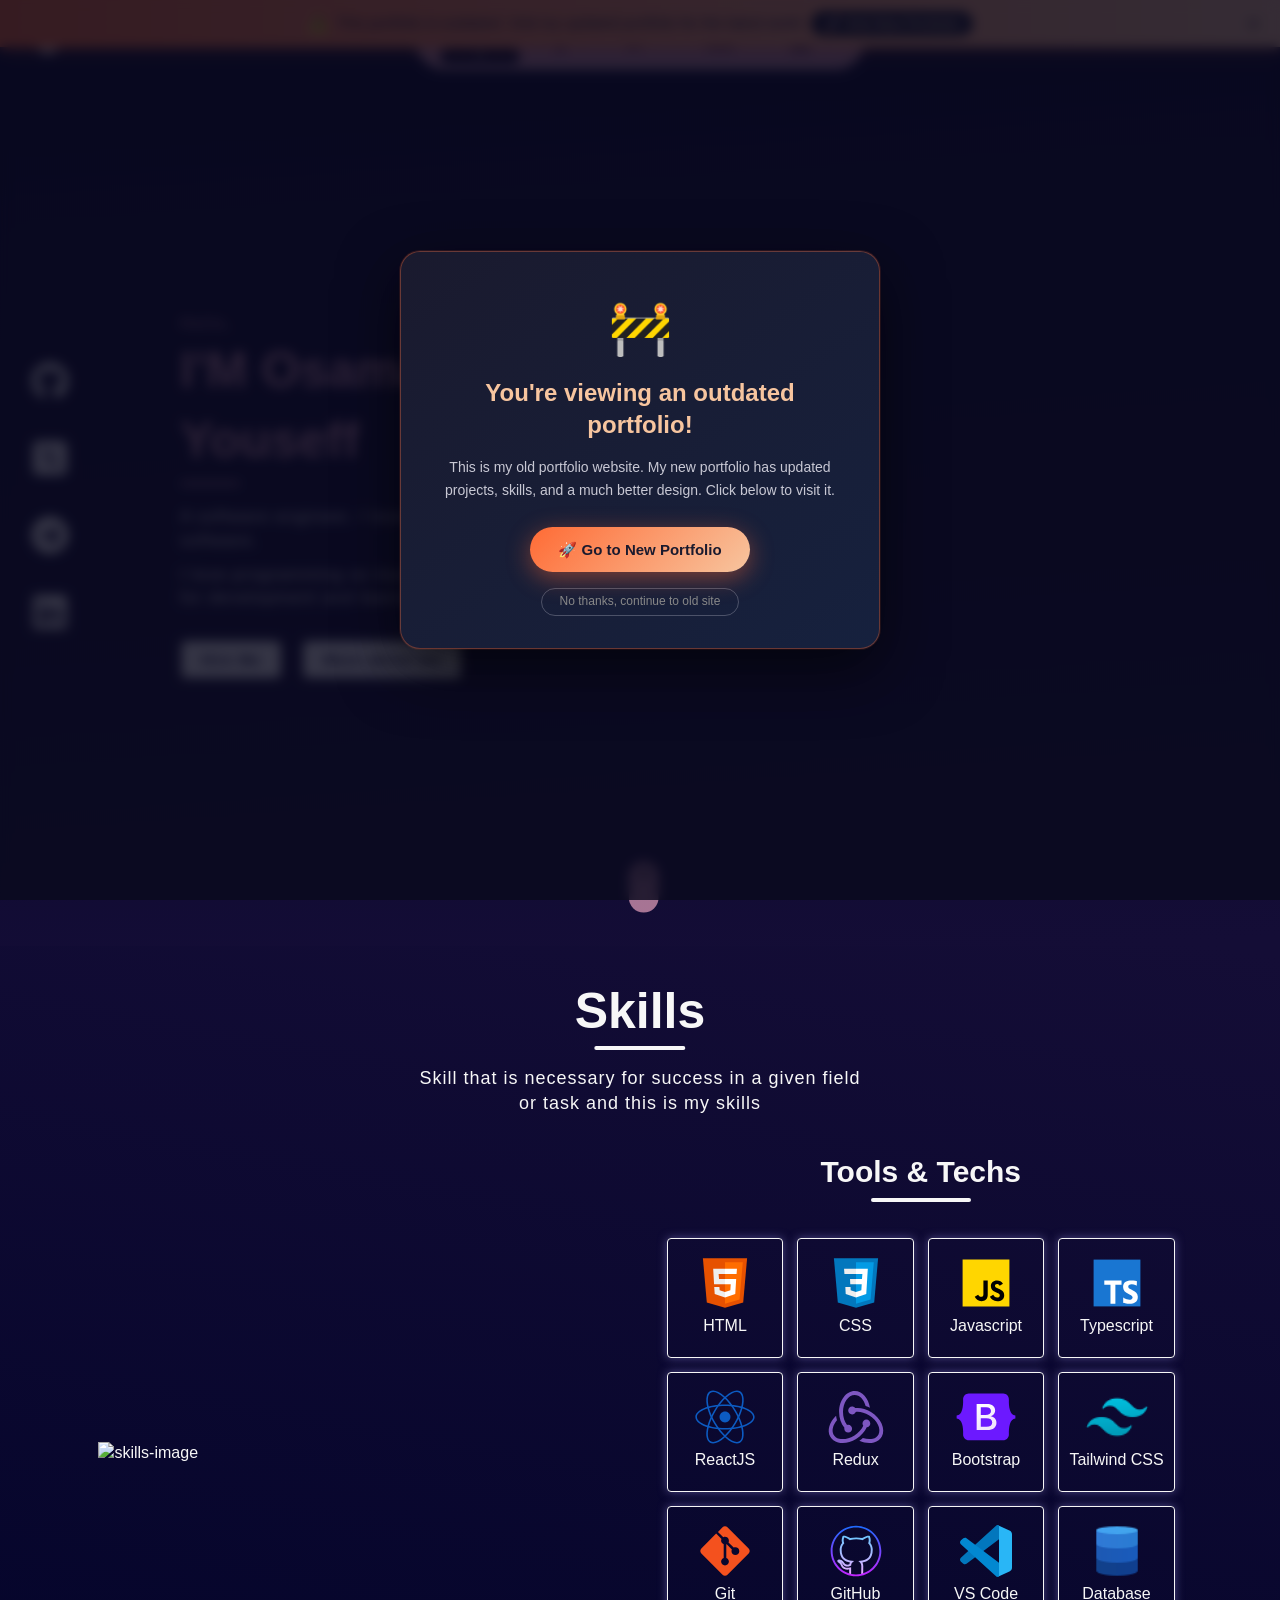
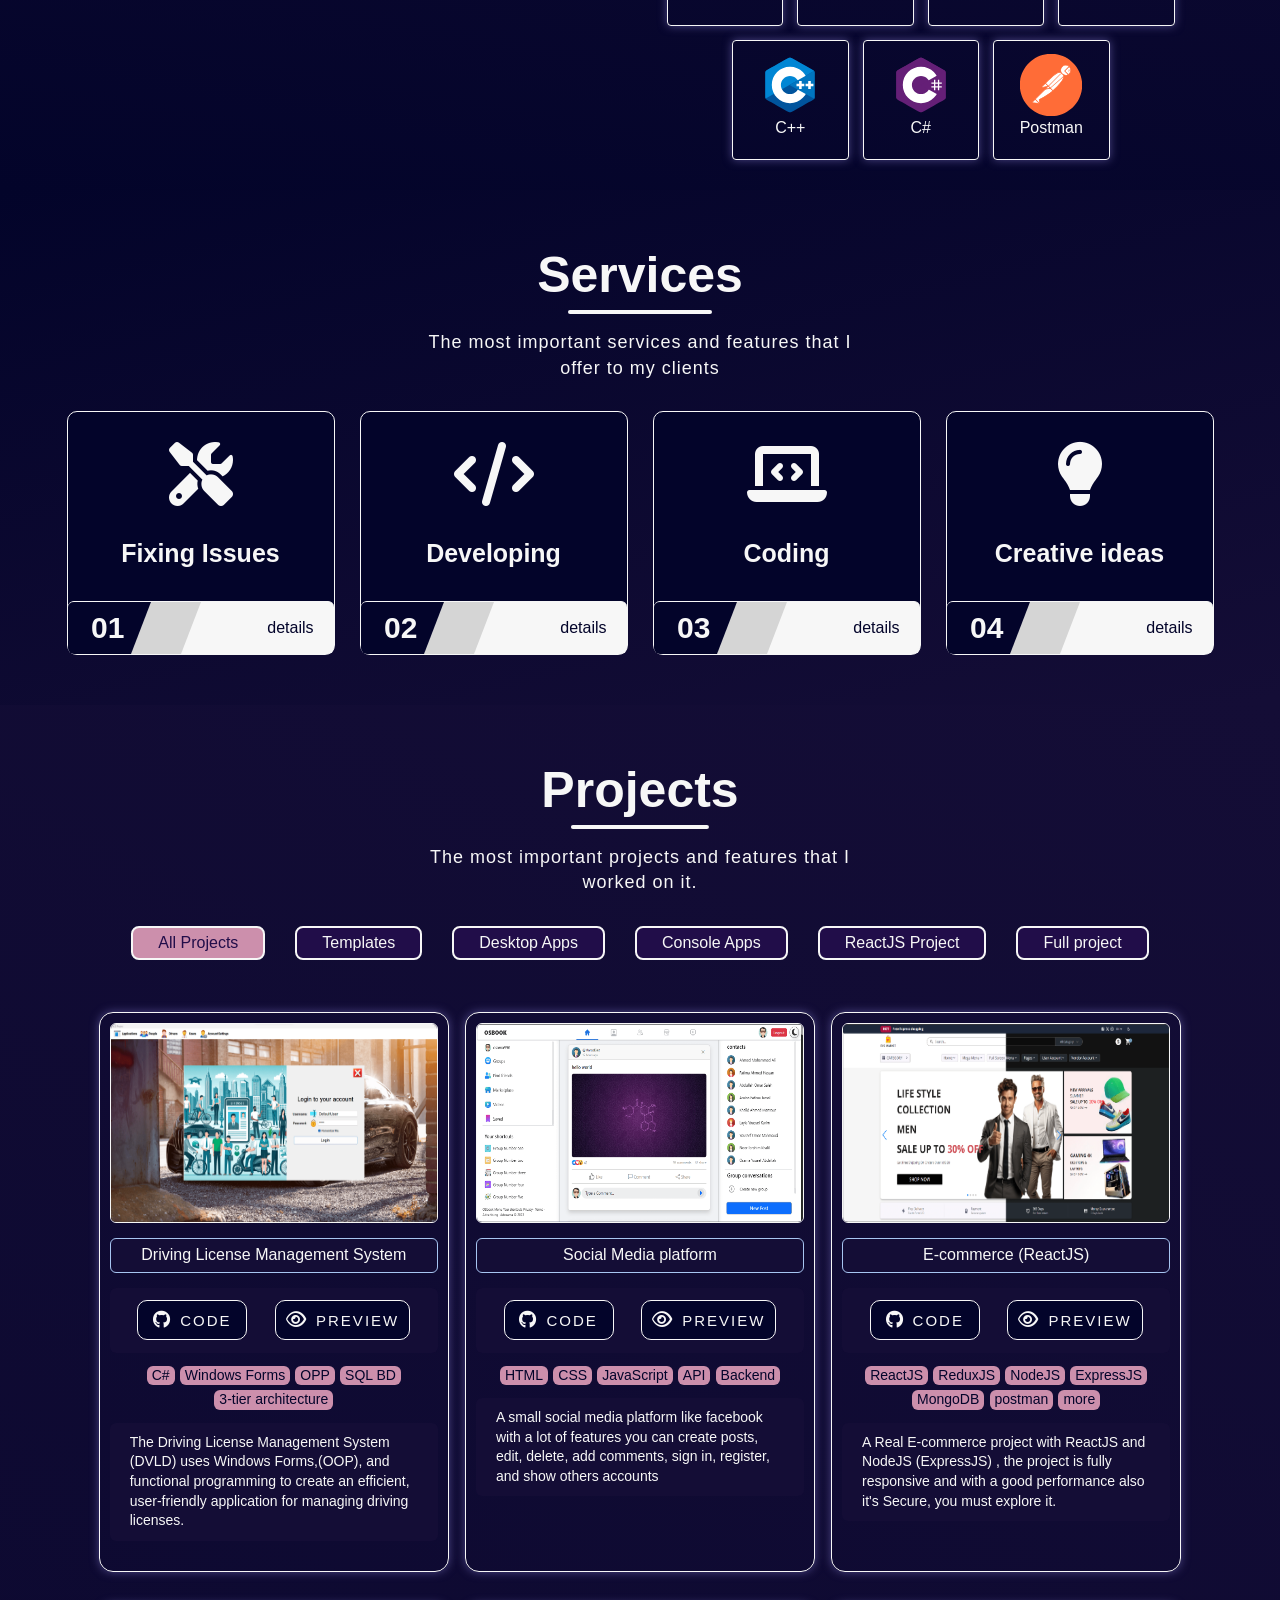
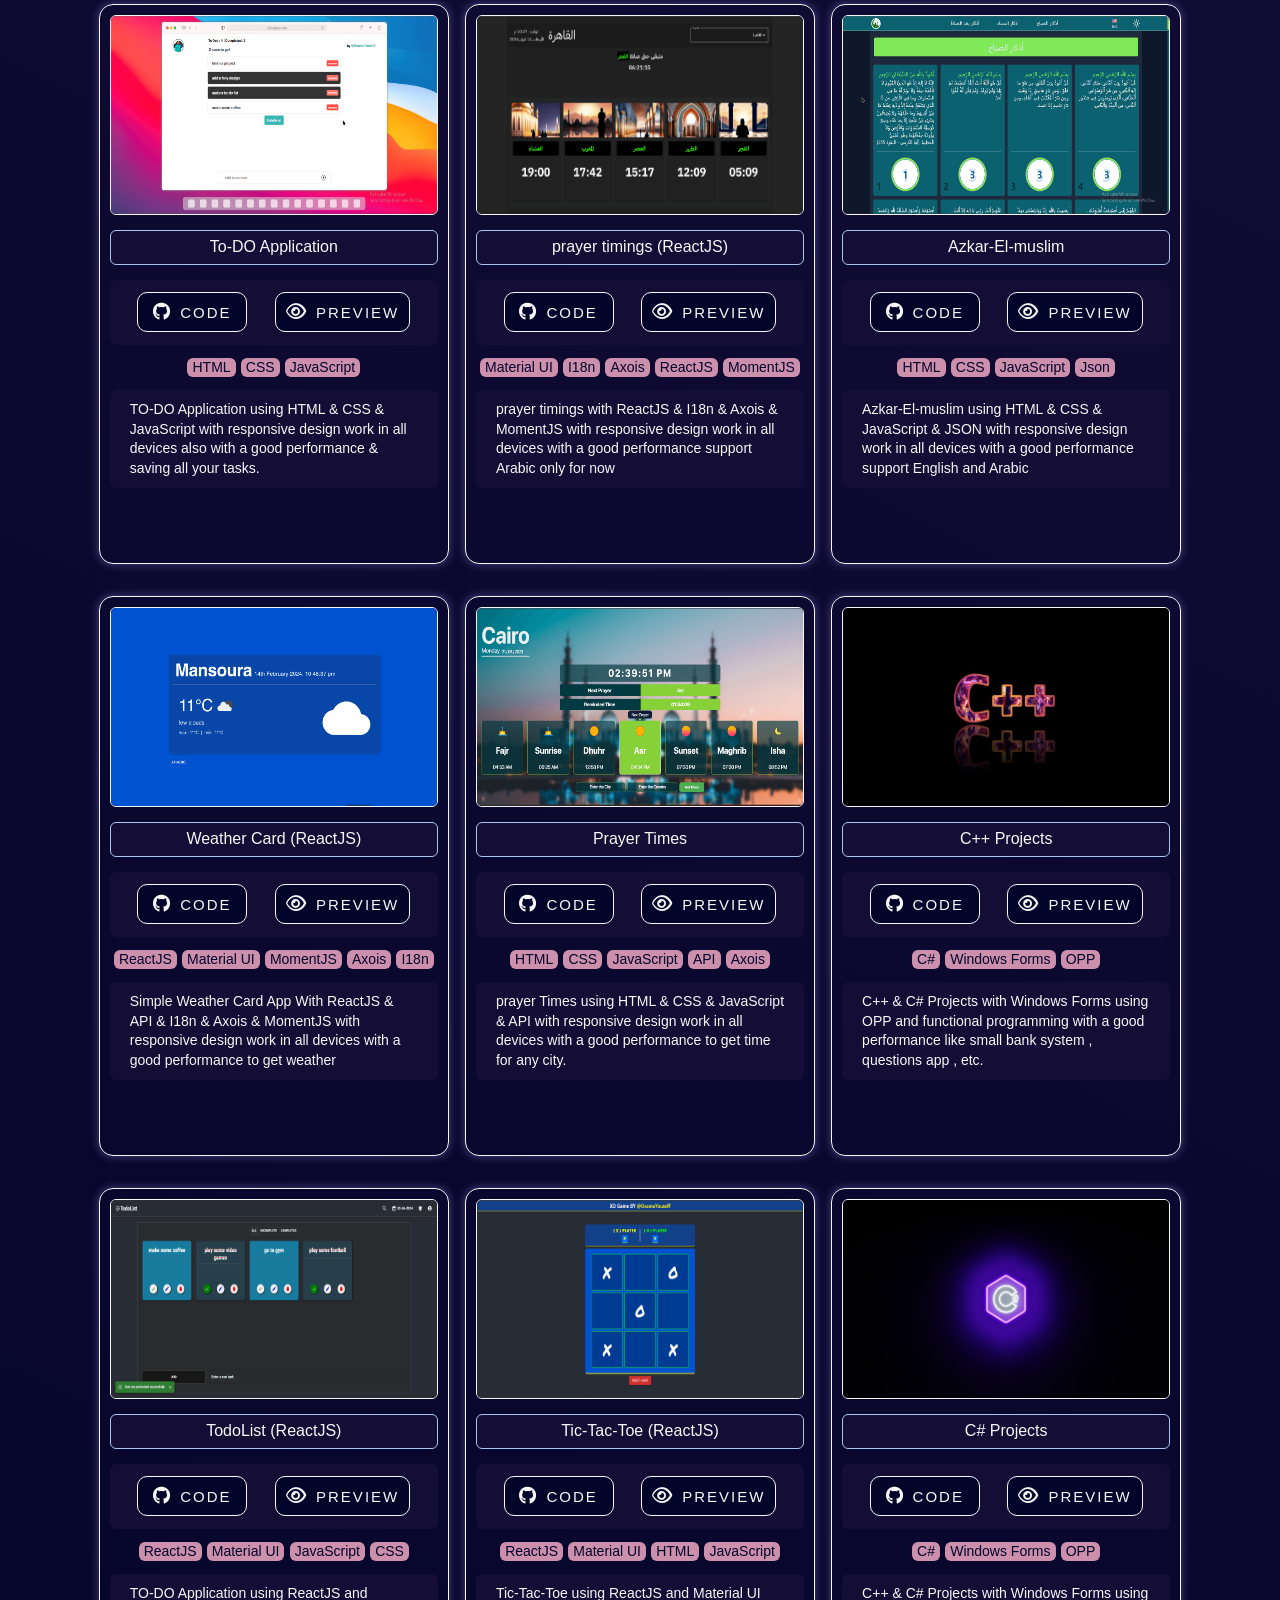
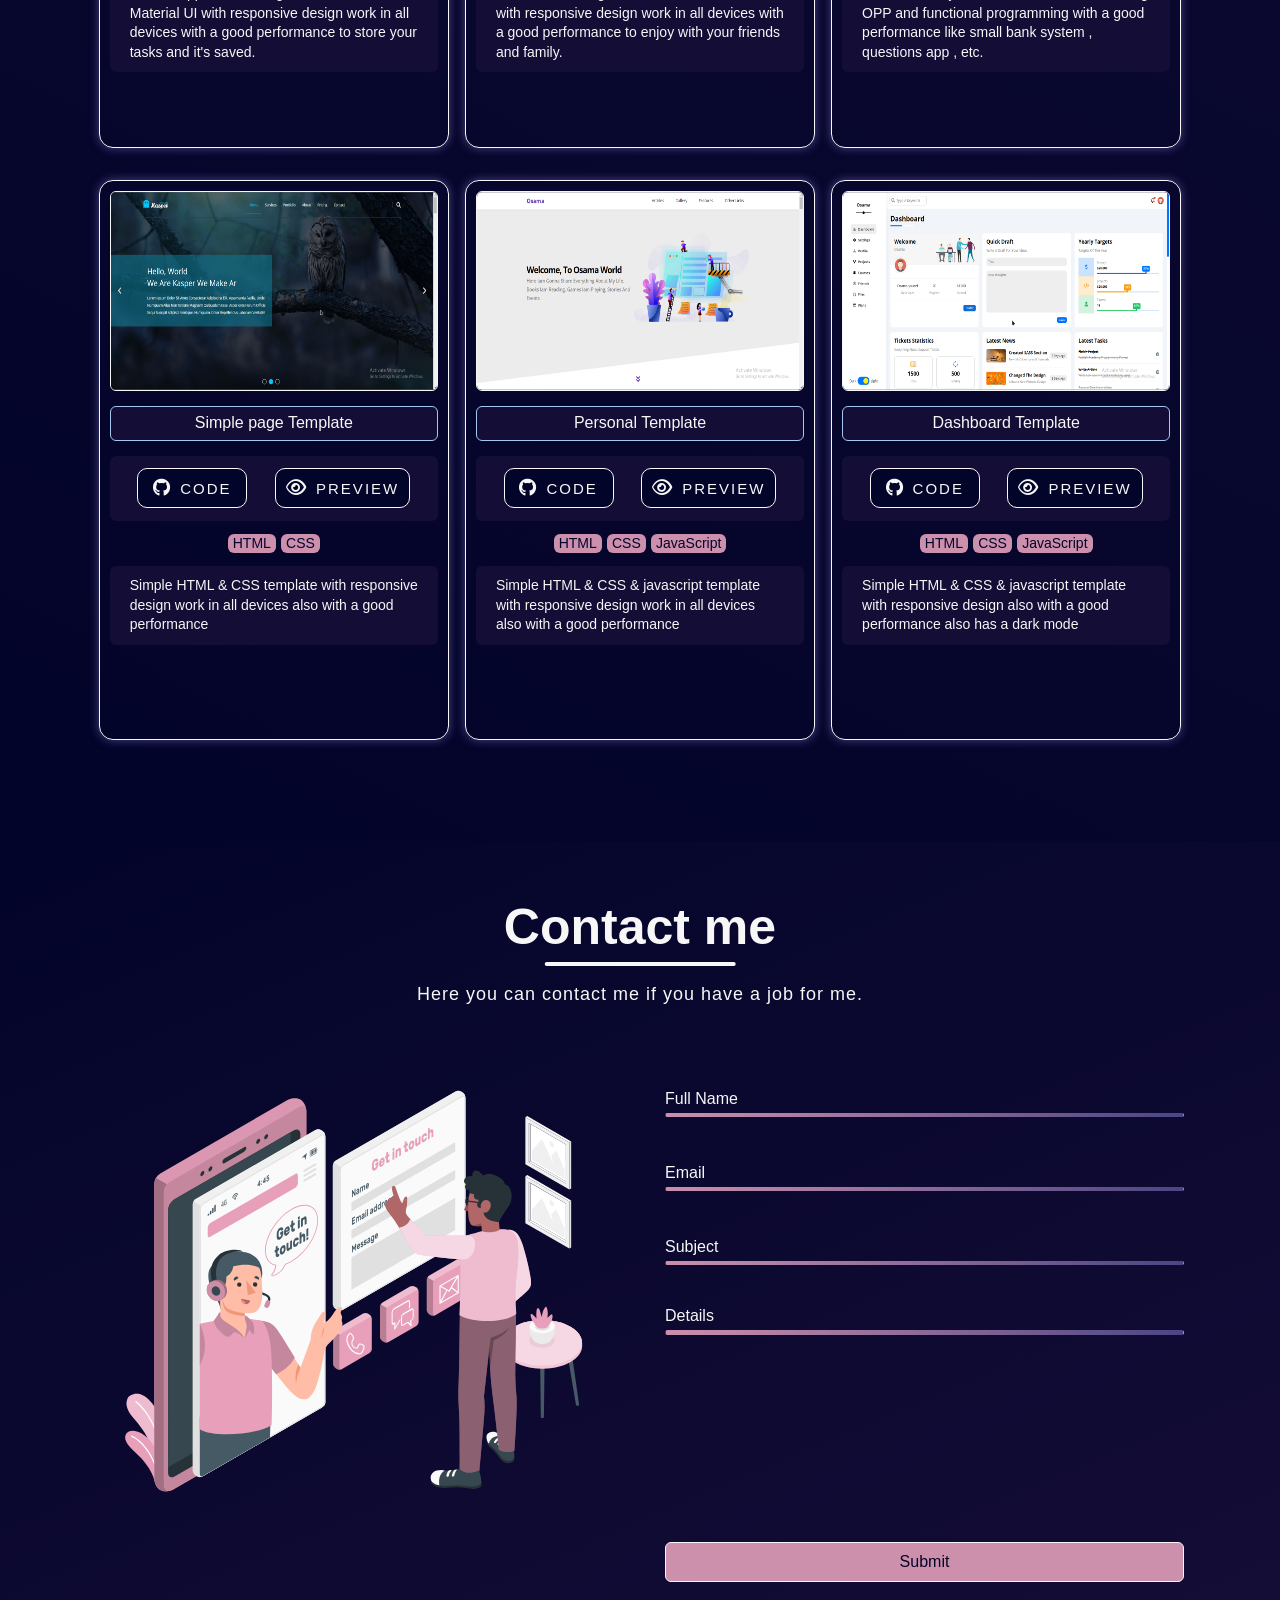
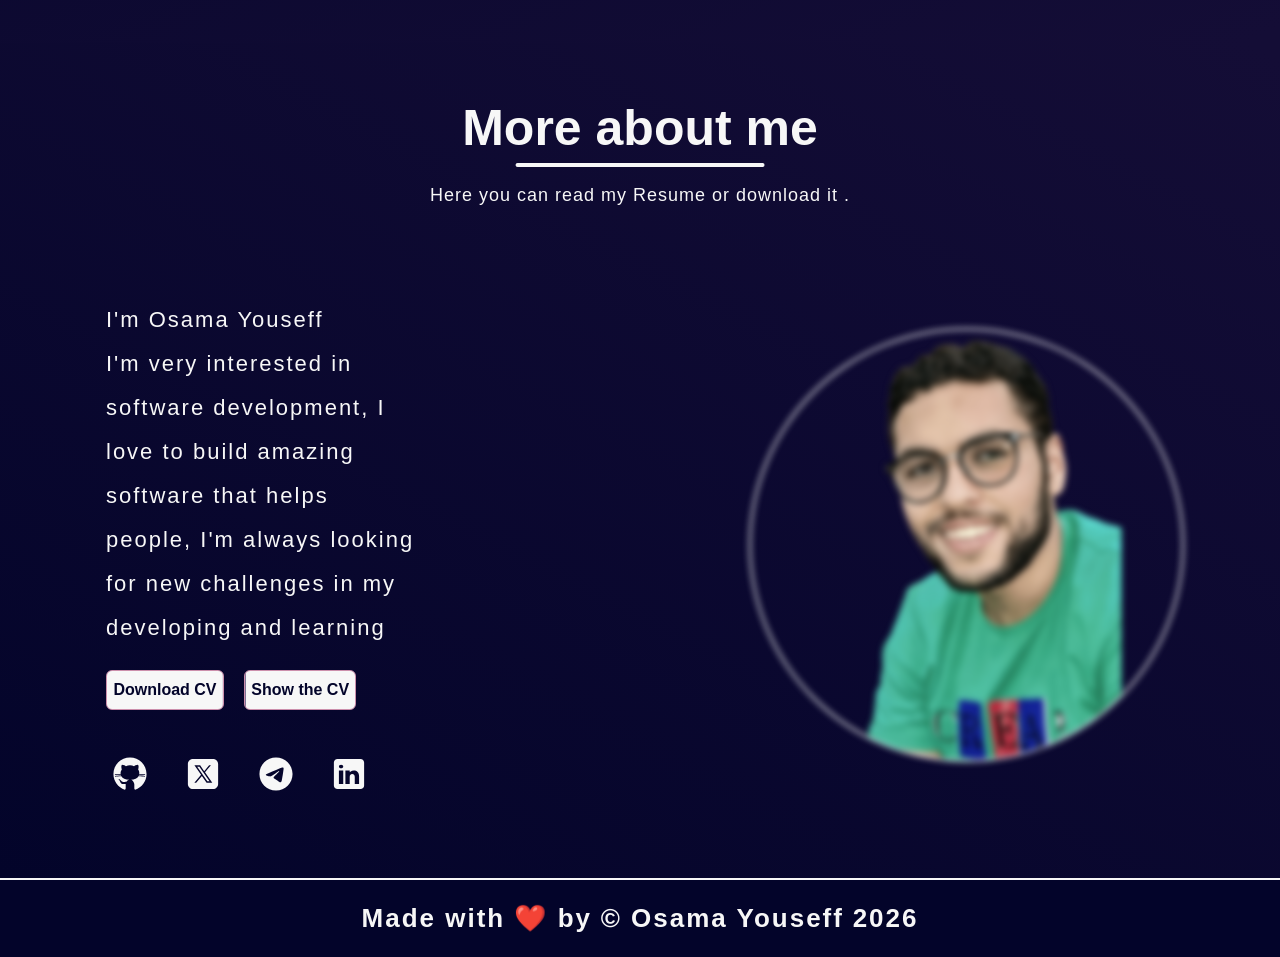
==== commit 3efd7ae0: "feat: add bilingual outdated-site notice banner and overlay to redirect users to the new portfolio" ====
--- a/index.html
+++ b/index.html
@@ -33,9 +33,226 @@
   <link rel="stylesheet" href="css/style_minfired.css" />
   <!--// importing local modules  //-->
   <title>Osama Youseff's portfolio</title>
+
+  <!-- Outdated-site notice styles -->
+  <style>
+    /* ── Top Banner ───────────────────────────────────────── */
+    #outdated-banner {
+      position: fixed;
+      top: 0;
+      left: 0;
+      width: 100%;
+      z-index: 99999;
+      background: linear-gradient(90deg, #ff6b35, #f7c59f, #ff6b35);
+      background-size: 200% 100%;
+      animation: bannerShimmer 4s linear infinite;
+      color: #1a1a2e;
+      font-family: 'Oswald', sans-serif;
+      font-size: 15px;
+      font-weight: 500;
+      text-align: center;
+      padding: 10px 48px;
+      box-shadow: 0 3px 16px rgba(255,107,53,.45);
+      display: flex;
+      align-items: center;
+      justify-content: center;
+      gap: 8px;
+      flex-wrap: wrap;
+      line-height: 1.5;
+    }
+    @keyframes bannerShimmer {
+      0%   { background-position: 0%   50%; }
+      100% { background-position: 200% 50%; }
+    }
+    #outdated-banner .banner-icon { font-size: 18px; flex-shrink: 0; }
+    #outdated-banner a.banner-link {
+      display: inline-flex;
+      align-items: center;
+      gap: 5px;
+      background: #1a1a2e;
+      color: #f7c59f;
+      border-radius: 20px;
+      padding: 3px 14px;
+      font-weight: 700;
+      text-decoration: none;
+      font-size: 13px;
+      transition: transform .2s, box-shadow .2s;
+      white-space: nowrap;
+      flex-shrink: 0;
+    }
+    #outdated-banner a.banner-link:hover {
+      transform: translateY(-2px);
+      box-shadow: 0 4px 14px rgba(0,0,0,.35);
+    }
+    #banner-close {
+      position: absolute;
+      right: 12px;
+      top: 50%;
+      transform: translateY(-50%);
+      background: none;
+      border: none;
+      cursor: pointer;
+      font-size: 20px;
+      color: #1a1a2e;
+      opacity: .65;
+      transition: opacity .2s;
+      line-height: 1;
+      padding: 4px 6px;
+    }
+    #banner-close:hover { opacity: 1; }
+    /* push body down so banner never overlaps content */
+    body { padding-top: 46px; }
+
+    /* ── Overlay Popup ─────────────────────────────────────── */
+    #outdated-overlay {
+      position: fixed;
+      inset: 0;
+      z-index: 999999;
+      display: flex;
+      align-items: center;
+      justify-content: center;
+      background: rgba(10,10,30,.82);
+      backdrop-filter: blur(6px);
+      -webkit-backdrop-filter: blur(6px);
+      animation: overlayFadeIn .4s ease forwards;
+    }
+    #outdated-overlay.hidden {
+      animation: overlayFadeOut .35s ease forwards;
+      pointer-events: none;
+    }
+    @keyframes overlayFadeIn  { from { opacity:0; } to { opacity:1; } }
+    @keyframes overlayFadeOut { from { opacity:1; } to { opacity:0; } }
+    #outdated-popup {
+      background: linear-gradient(145deg, #1a1a2e, #16213e);
+      border: 1px solid rgba(255,107,53,.35);
+      border-radius: 20px;
+      padding: 40px 36px 32px;
+      max-width: 480px;
+      width: 90%;
+      text-align: center;
+      box-shadow: 0 20px 60px rgba(0,0,0,.6), 0 0 0 1px rgba(255,107,53,.15);
+      animation: popupBounceIn .5s cubic-bezier(.34,1.56,.64,1) forwards;
+      position: relative;
+      font-family: 'Oswald', sans-serif;
+    }
+    @keyframes popupBounceIn {
+      from { opacity:0; transform: scale(.8) translateY(30px); }
+      to   { opacity:1; transform: scale(1) translateY(0);    }
+    }
+    .popup-emoji {
+      font-size: 52px;
+      display: block;
+      margin-bottom: 12px;
+      animation: wobble 2.5s ease-in-out infinite;
+    }
+    @keyframes wobble {
+      0%,100% { transform: rotate(-6deg); }
+      50%      { transform: rotate(6deg);  }
+    }
+    #outdated-popup h2 {
+      color: #f7c59f;
+      font-size: clamp(18px, 4vw, 24px);
+      margin: 0 0 14px;
+      line-height: 1.35;
+    }
+    #outdated-popup p {
+      color: #c8c8d4;
+      font-size: 14px;
+      line-height: 1.7;
+      margin: 0 0 24px;
+      font-family: sans-serif;
+    }
+    .popup-cta {
+      display: inline-flex;
+      align-items: center;
+      gap: 8px;
+      background: linear-gradient(135deg, #ff6b35, #f7c59f);
+      color: #1a1a2e;
+      font-family: 'Oswald', sans-serif;
+      font-weight: 700;
+      font-size: 15px;
+      text-decoration: none;
+      border-radius: 30px;
+      padding: 12px 28px;
+      box-shadow: 0 6px 24px rgba(255,107,53,.45);
+      transition: transform .2s, box-shadow .2s;
+      margin-bottom: 16px;
+    }
+    .popup-cta:hover {
+      transform: translateY(-3px) scale(1.03);
+      box-shadow: 0 10px 32px rgba(255,107,53,.6);
+    }
+    #popup-dismiss {
+      display: block;
+      margin: 0 auto;
+      background: none;
+      border: 1px solid rgba(200,200,212,.3);
+      color: #888;
+      font-size: 12px;
+      font-family: sans-serif;
+      padding: 6px 18px;
+      border-radius: 20px;
+      cursor: pointer;
+      transition: border-color .2s, color .2s;
+    }
+    #popup-dismiss:hover { border-color: #f7c59f; color: #f7c59f; }
+
+    /* RTL support when Arabic is active */
+    html[dir="rtl"] #outdated-banner { direction: rtl; }
+    html[dir="rtl"] #banner-close { right: auto; left: 12px; }
+    html[dir="rtl"] #outdated-popup { direction: rtl; }
+  </style>
+  <!-- // Outdated-site notice styles // -->
 </head>
 
 <body>
+
+  <!-- ── Outdated-site Top Banner ───────────────────────── -->
+  <div id="outdated-banner" role="banner">
+    <span class="banner-icon">⚠️</span>
+    <span id="banner-text"
+          data-en="This portfolio is outdated. Visit my updated portfolio for the latest work!"
+          data-ar="هذا البورتفوليو قديم. زُر ملفي المحدّث للاطلاع على أحدث أعمالي!"
+    >This portfolio is outdated. Visit my updated portfolio for the latest work!</span>
+    <a href="https://osama-youseff-portfolio-rosy.vercel.app/"
+       target="_blank"
+       rel="noopener noreferrer"
+       class="banner-link"
+       id="banner-link"
+       data-en="🚀 Visit New Portfolio"
+       data-ar="🚀 زيارة الموقع الجديد"
+    >🚀 Visit New Portfolio</a>
+    <button id="banner-close" aria-label="Close banner" title="Close">✕</button>
+  </div>
+  <!-- // Outdated-site Top Banner // -->
+
+  <!-- ── Outdated-site Overlay Popup ────────────────────── -->
+  <div id="outdated-overlay" role="dialog" aria-modal="true" aria-labelledby="popup-title">
+    <div id="outdated-popup">
+      <span class="popup-emoji">🚧</span>
+      <h2 id="popup-title"
+          data-en="You're viewing an outdated portfolio!"
+          data-ar="أنت تشاهد ملف أعمال قديم!"
+      >You're viewing an outdated portfolio!</h2>
+      <p id="popup-body"
+         data-en="This is my old portfolio website. My new portfolio has updated projects, skills, and a much better design. Click below to visit it."
+         data-ar="هذا موقعي القديم. بورتفوليو الجديد يتضمن مشاريع محدّثة ومهارات أحدث وتصميم أفضل بكثير. اضغط أدناه لزيارته."
+      >This is my old portfolio website. My new portfolio has updated projects, skills, and a much better design. Click below to visit it.</p>
+      <a href="https://osama-youseff-portfolio-rosy.vercel.app/"
+         target="_blank"
+         rel="noopener noreferrer"
+         class="popup-cta"
+         id="popup-cta"
+         data-en="🚀 Go to New Portfolio"
+         data-ar="🚀 انتقل إلى البورتفوليو الجديد"
+      >🚀 Go to New Portfolio</a>
+      <button id="popup-dismiss"
+              data-en="No thanks, continue to old site"
+              data-ar="لا شكراً، تابع إلى الموقع القديم"
+      >No thanks, continue to old site</button>
+    </div>
+  </div>
+  <!-- // Outdated-site Overlay Popup // -->
   <!-- landing page-sec -->
   <div class="landing-page section p-relative d-flex" id="side-bar">
     <!-- nav-sec -->
@@ -1004,6 +1221,81 @@
   </div>
   <!--// setting sec //-->
 
+  <!-- Outdated-site notice script -->
+  <script>
+    (function () {
+      var NEW_PORTFOLIO = 'https://osama-youseff-portfolio-rosy.vercel.app/';
+
+      /* ── helpers ──────────────────────────────────────── */
+      function applyLang(lang) {
+        var attr = 'data-' + lang;
+        // banner
+        var bt = document.getElementById('banner-text');
+        var bl = document.getElementById('banner-link');
+        if (bt && bt.getAttribute(attr)) bt.textContent = bt.getAttribute(attr);
+        if (bl && bl.getAttribute(attr)) bl.textContent = bl.getAttribute(attr);
+        // popup
+        var pt = document.getElementById('popup-title');
+        var pb = document.getElementById('popup-body');
+        var pc = document.getElementById('popup-cta');
+        var pd = document.getElementById('popup-dismiss');
+        if (pt && pt.getAttribute(attr)) pt.textContent = pt.getAttribute(attr);
+        if (pb && pb.getAttribute(attr)) pb.textContent = pb.getAttribute(attr);
+        if (pc && pc.getAttribute(attr)) pc.textContent = pc.getAttribute(attr);
+        if (pd && pd.getAttribute(attr)) pd.textContent = pd.getAttribute(attr);
+      }
+
+      /* ── close banner ─────────────────────────────────── */
+      var bannerClose = document.getElementById('banner-close');
+      var banner = document.getElementById('outdated-banner');
+      if (bannerClose && banner) {
+        bannerClose.addEventListener('click', function () {
+          banner.style.transition = 'opacity .3s';
+          banner.style.opacity = '0';
+          setTimeout(function () {
+            banner.style.display = 'none';
+            document.body.style.paddingTop = '0';
+          }, 300);
+        });
+      }
+
+      /* ── close popup ──────────────────────────────────── */
+      function closeOverlay() {
+        var overlay = document.getElementById('outdated-overlay');
+        if (!overlay) return;
+        overlay.classList.add('hidden');
+        setTimeout(function () { overlay.style.display = 'none'; }, 380);
+      }
+      var dismissBtn = document.getElementById('popup-dismiss');
+      if (dismissBtn) dismissBtn.addEventListener('click', closeOverlay);
+      // close on backdrop click
+      var overlay = document.getElementById('outdated-overlay');
+      if (overlay) {
+        overlay.addEventListener('click', function (e) {
+          if (e.target === overlay) closeOverlay();
+        });
+      }
+      // close on Escape key
+      document.addEventListener('keydown', function (e) {
+        if (e.key === 'Escape') closeOverlay();
+      });
+
+      /* ── sync with existing language switcher ─────────── */
+      // Patch the global changeLanguageForElements if it exists
+      document.addEventListener('DOMContentLoaded', function () {
+        var origFn = window.changeLanguageForElements;
+        window.changeLanguageForElements = function (lang) {
+          if (typeof origFn === 'function') origFn(lang);
+          applyLang(lang);
+        };
+        // Apply initial language from localStorage (site saves 'lang' key)
+        var savedLang = localStorage.getItem('lang') || 'en';
+        applyLang(savedLang);
+      });
+    })();
+  </script>
+  <!-- // Outdated-site notice script // -->
+
   <!-- JavaScript files -->
   <script type="module" src="https://unpkg.com/ionicons@7.1.0/dist/ionicons/ionicons.esm.js"></script>
   <script nomodule src="https://unpkg.com/ionicons@7.1.0/dist/ionicons/ionicons.js"></script>
